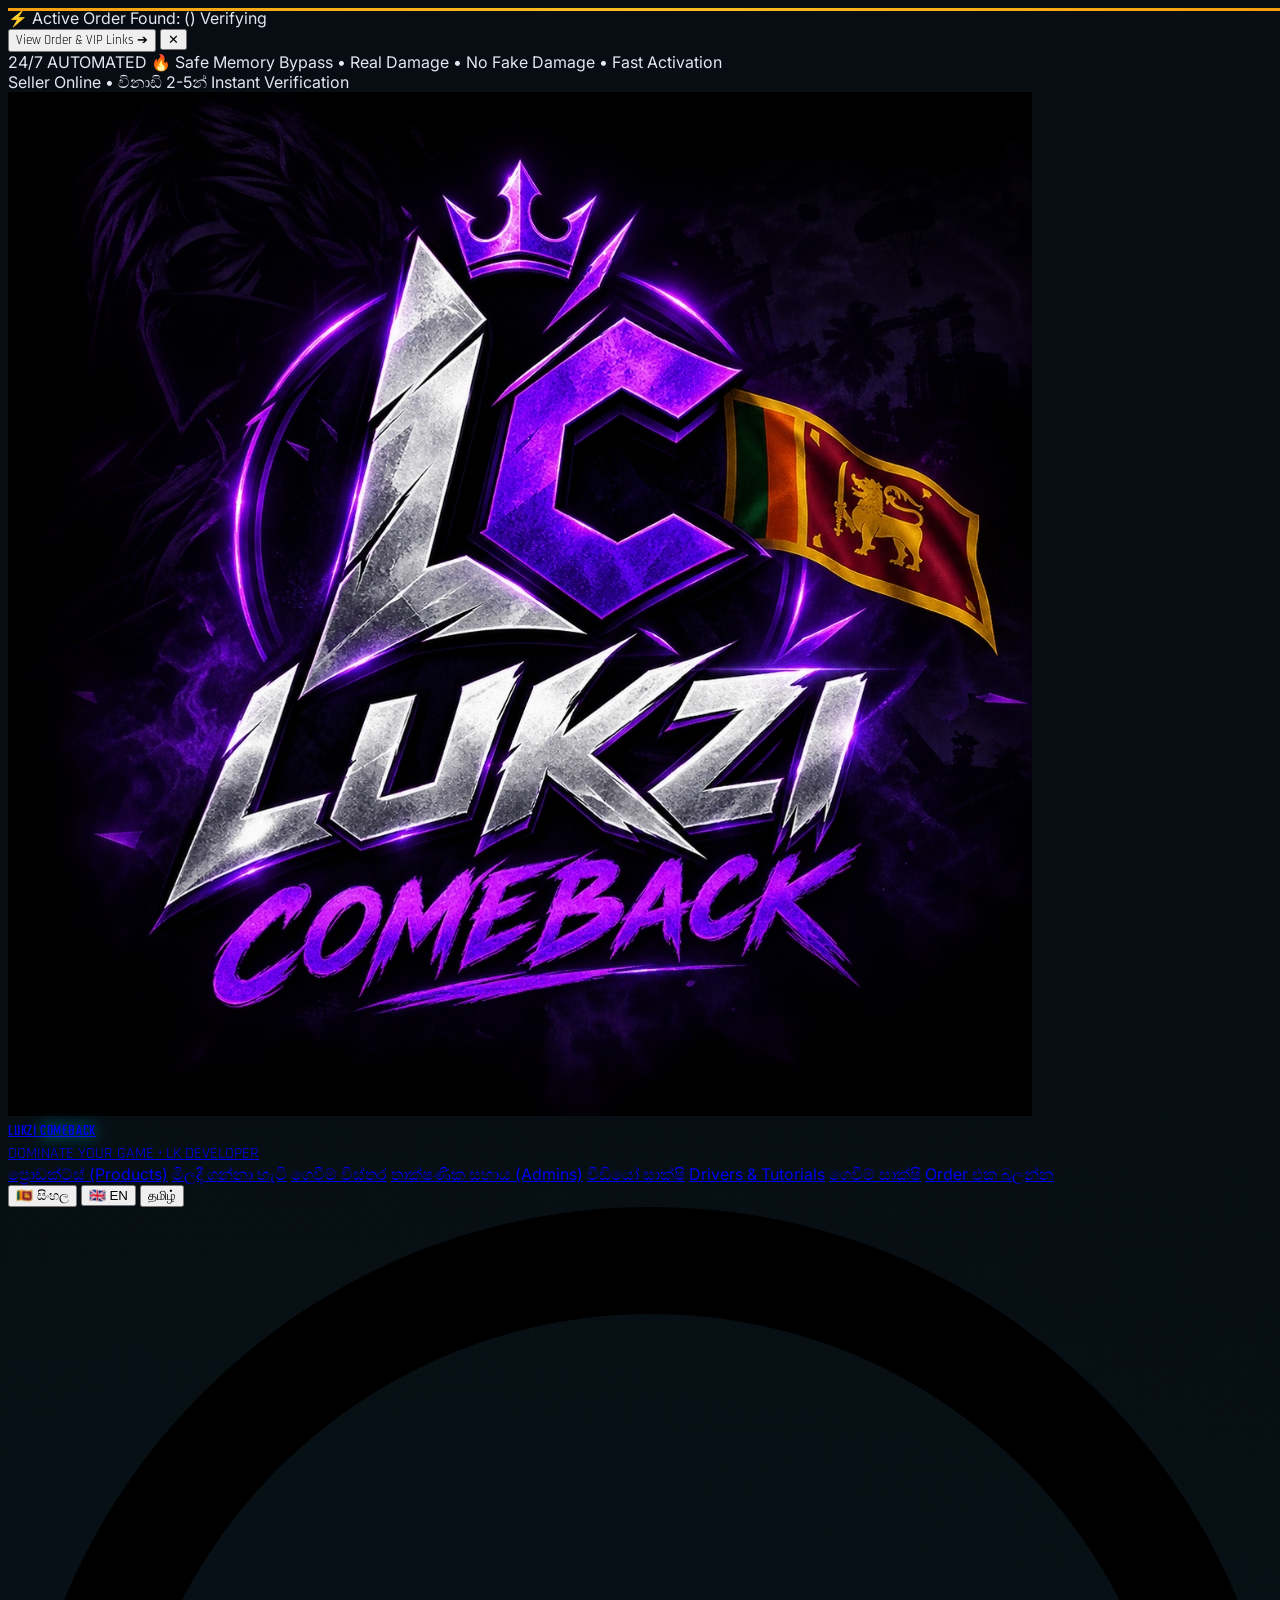
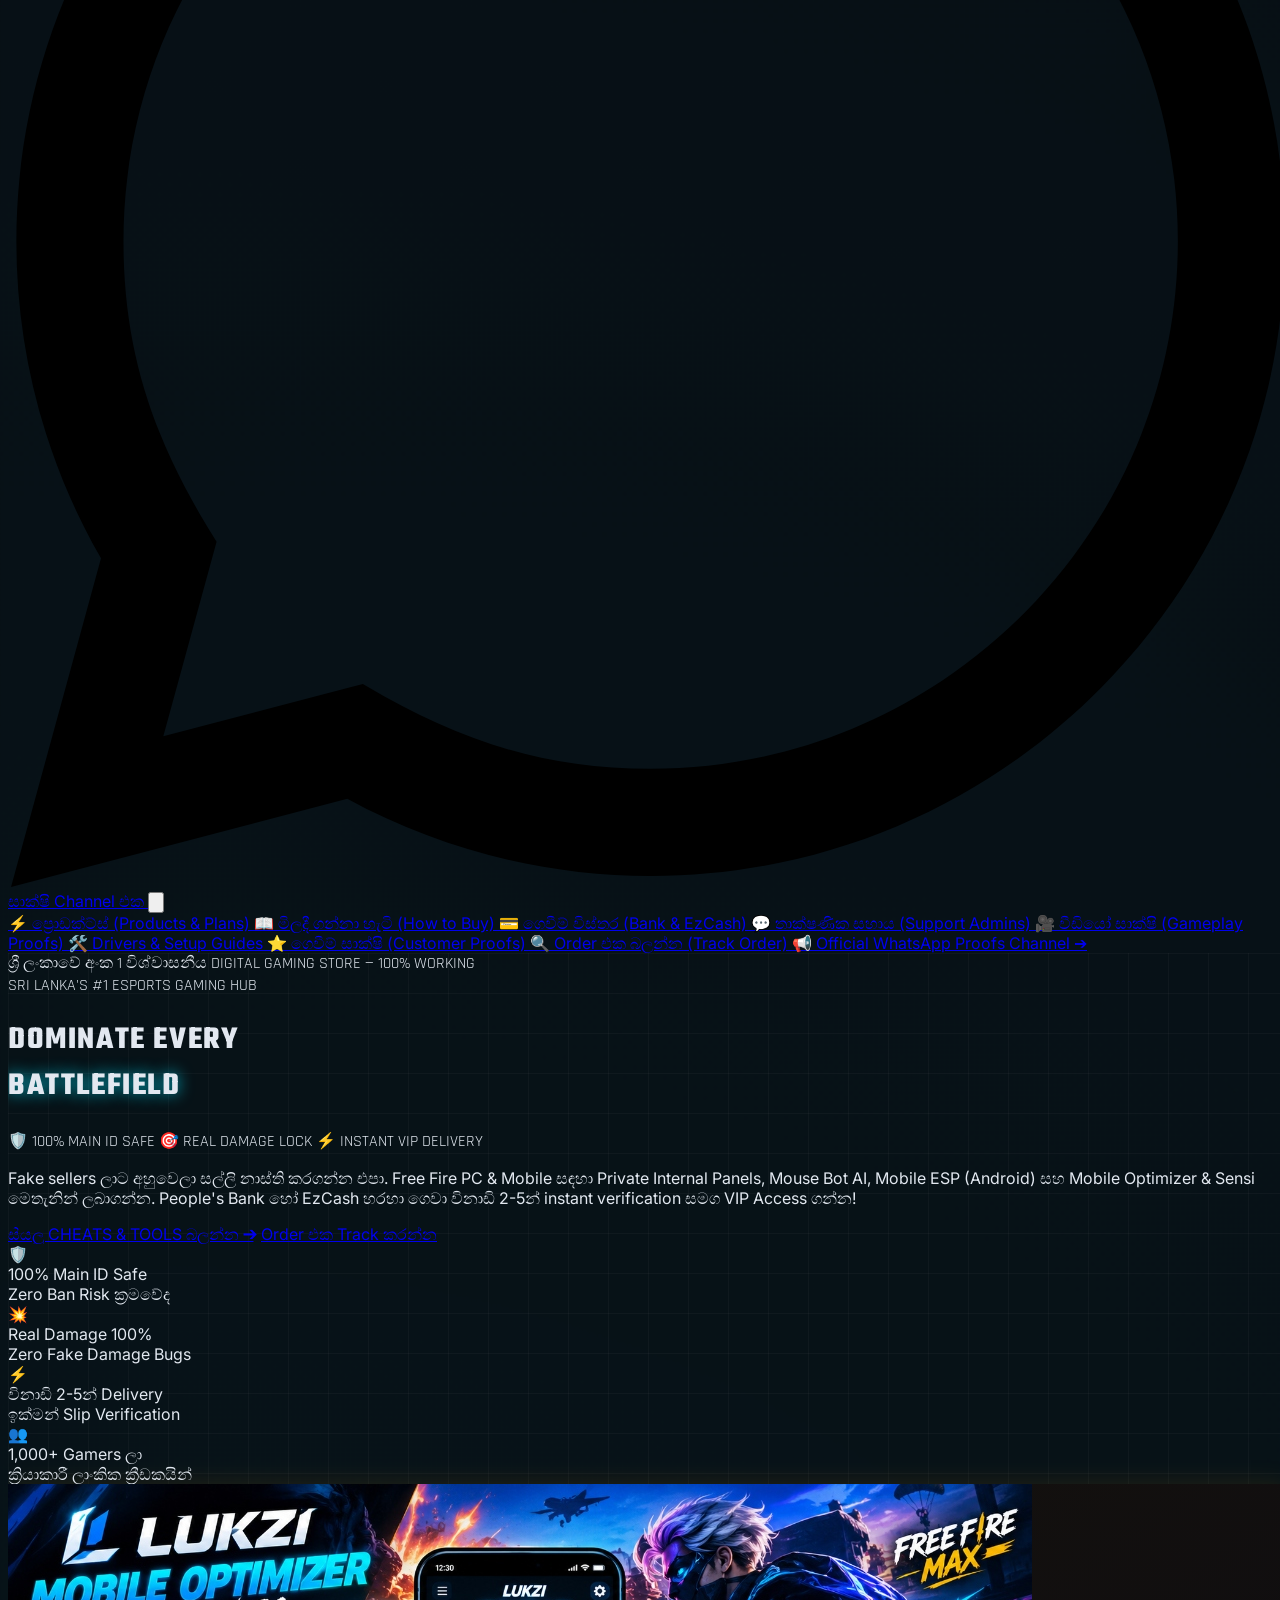
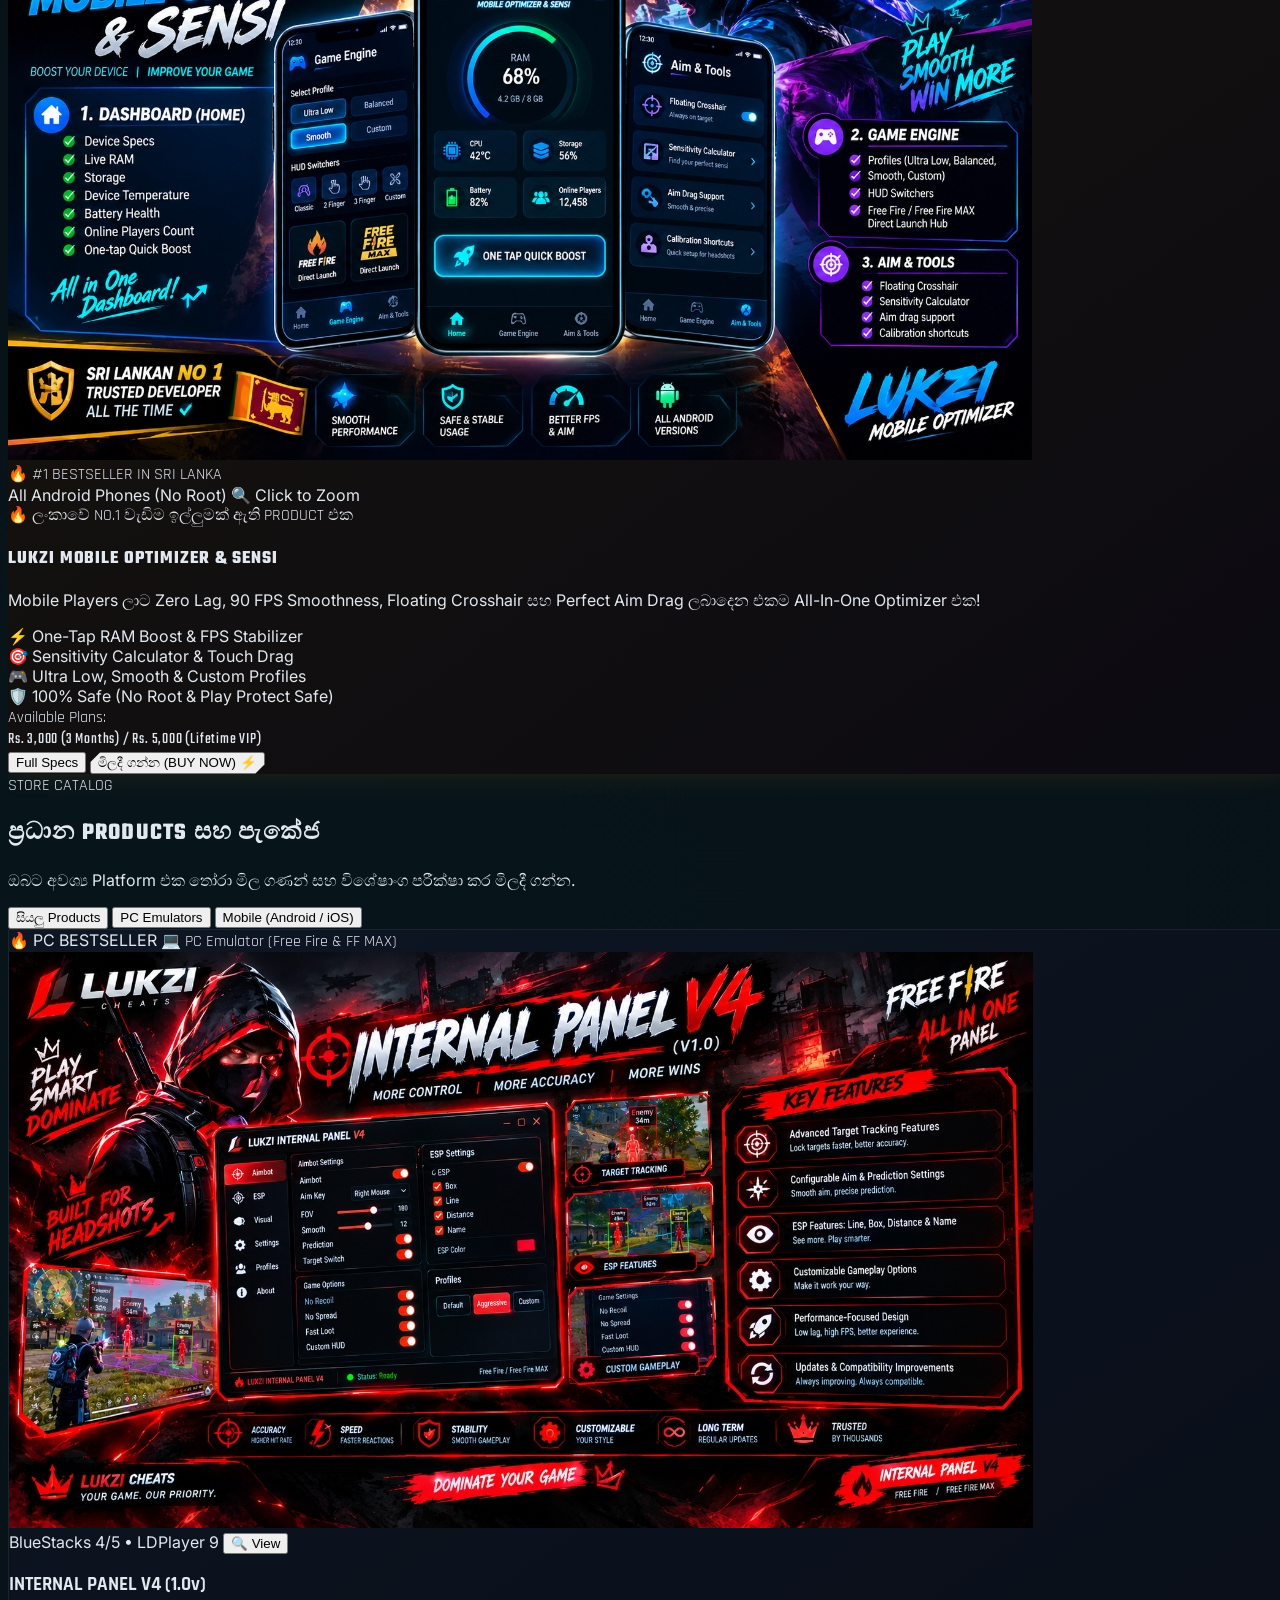
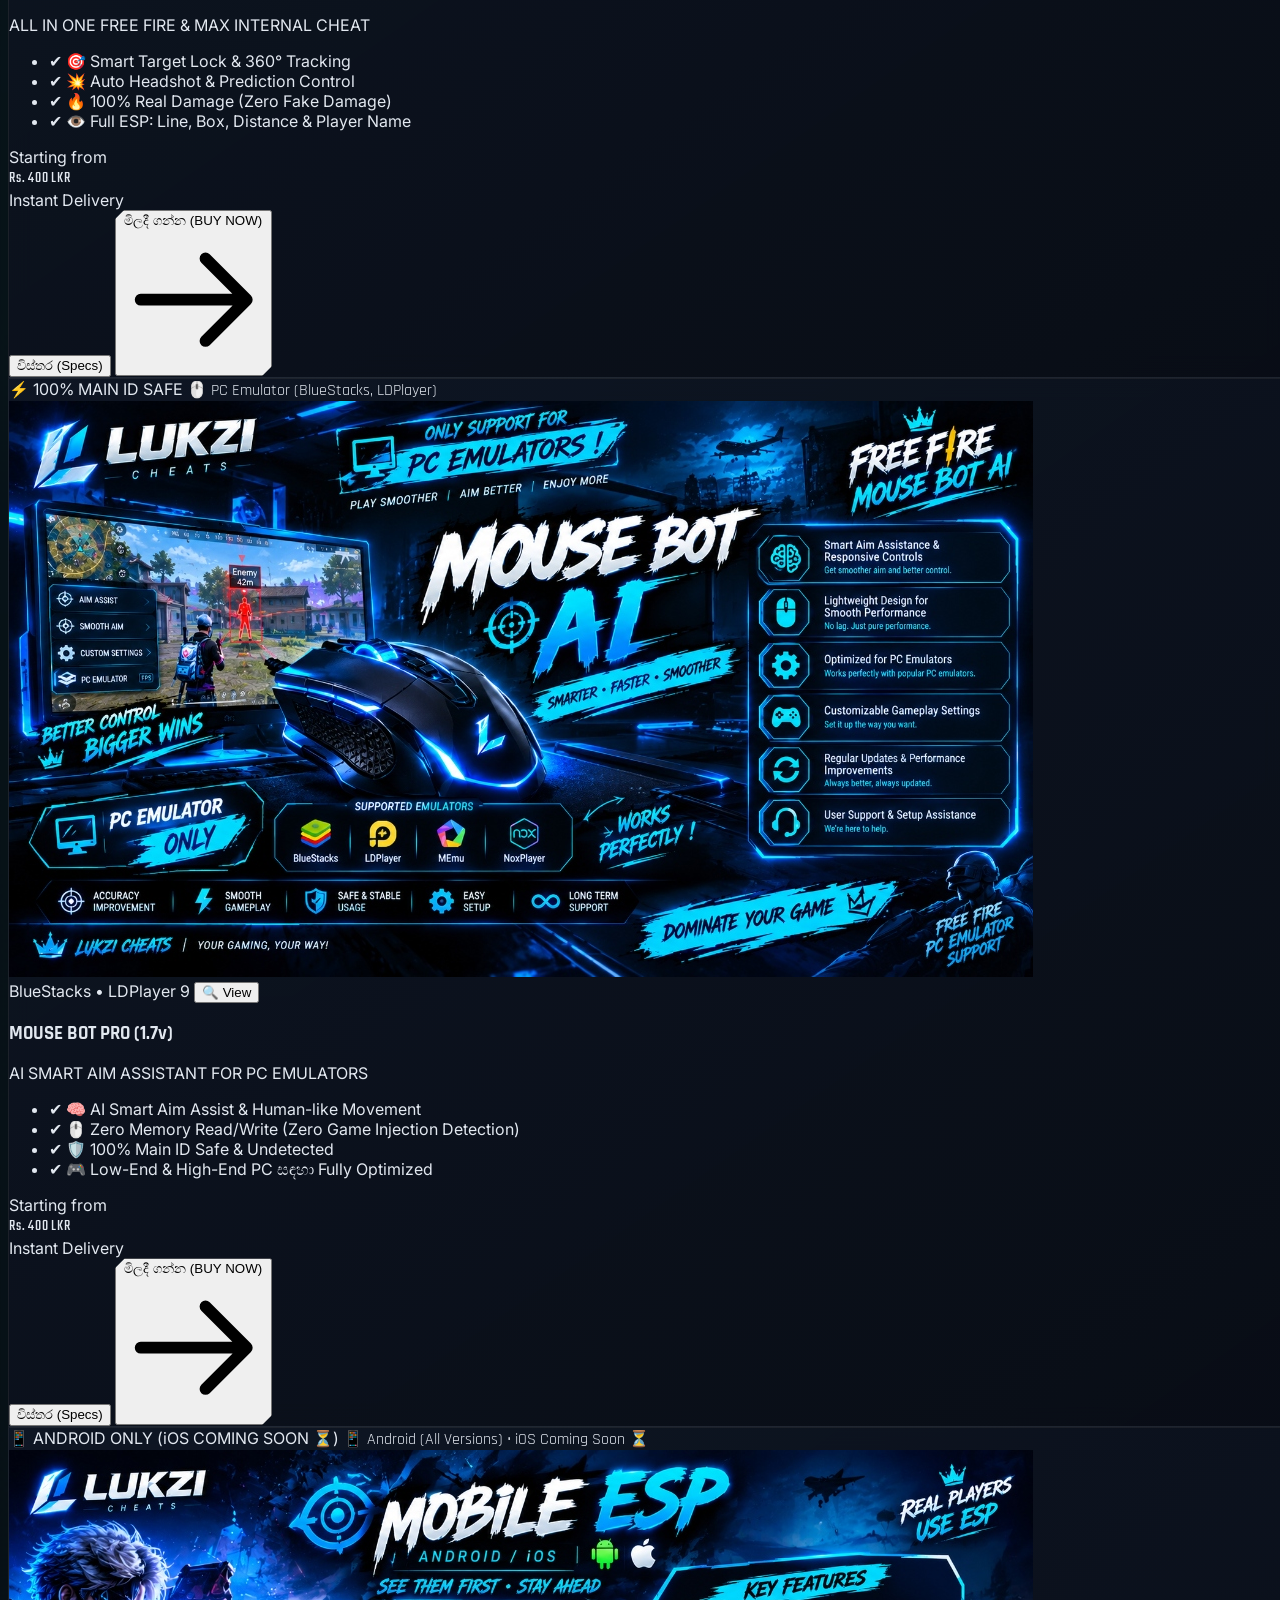
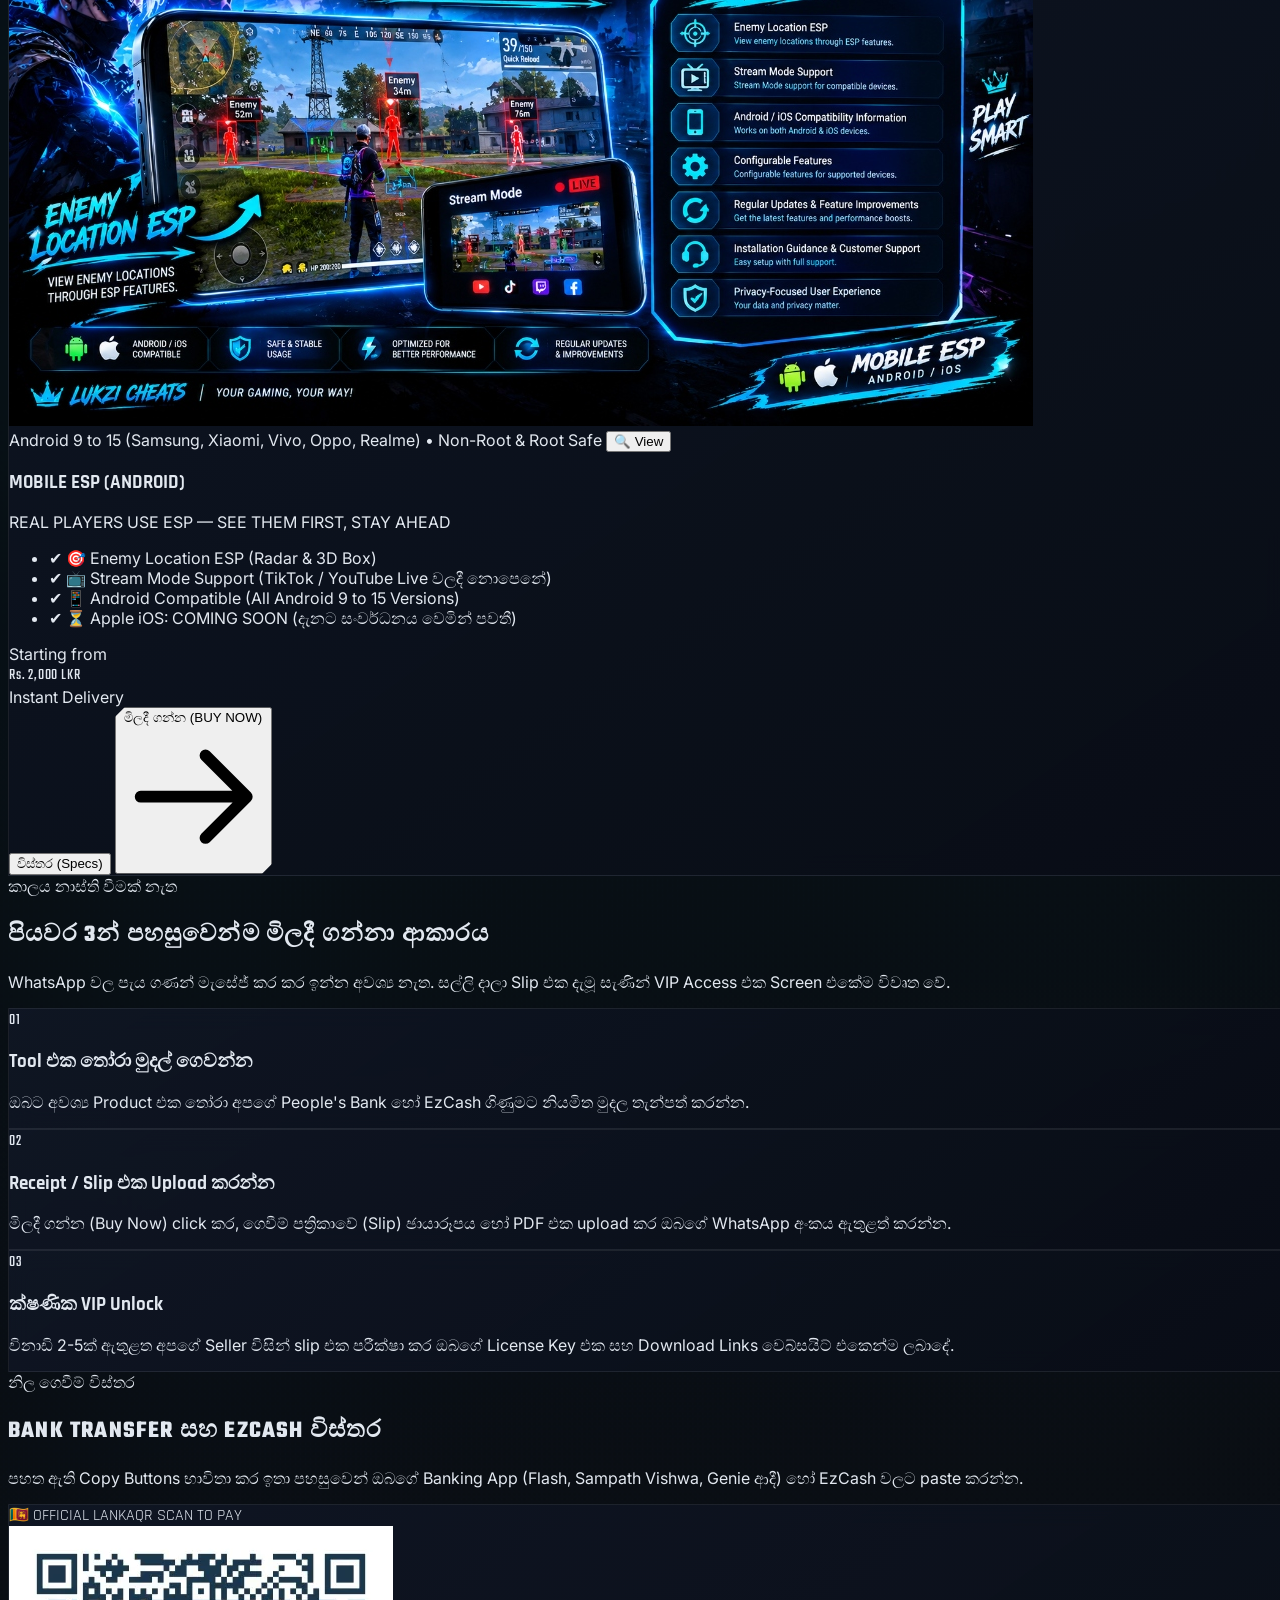
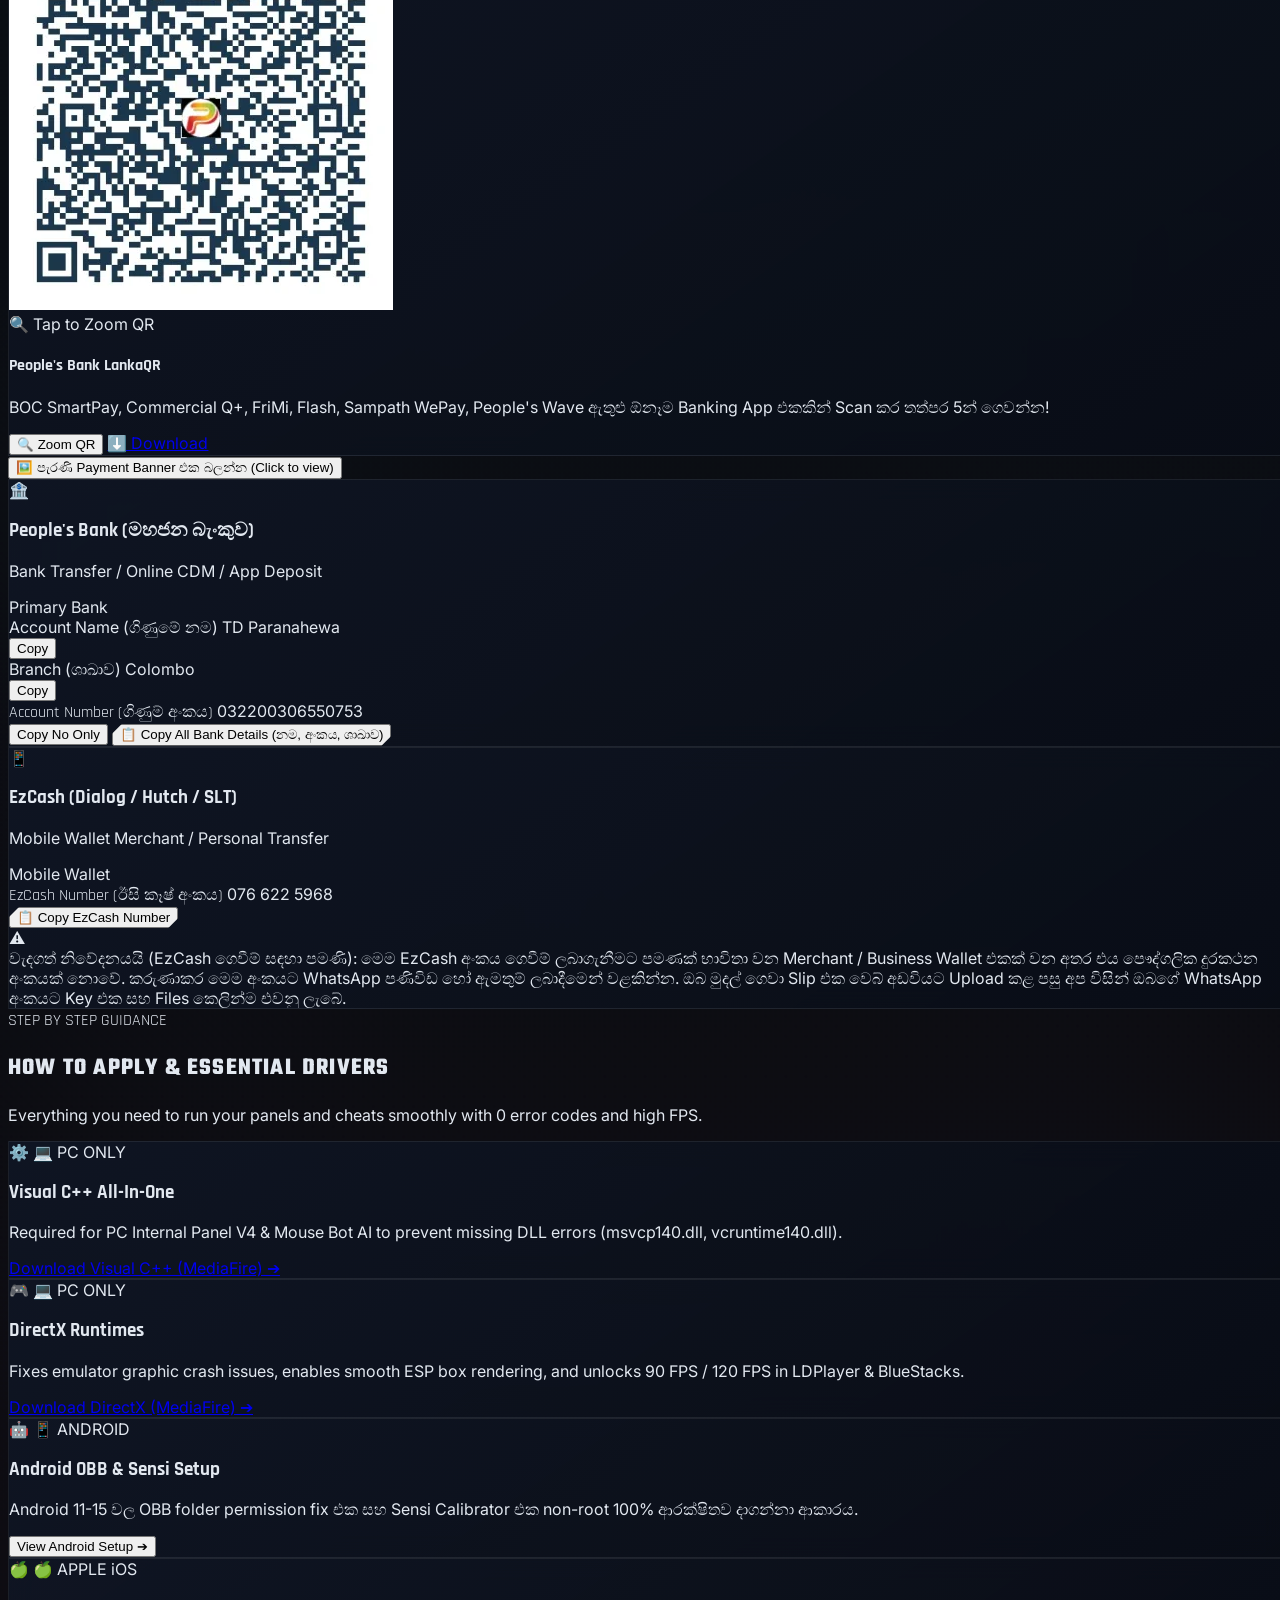
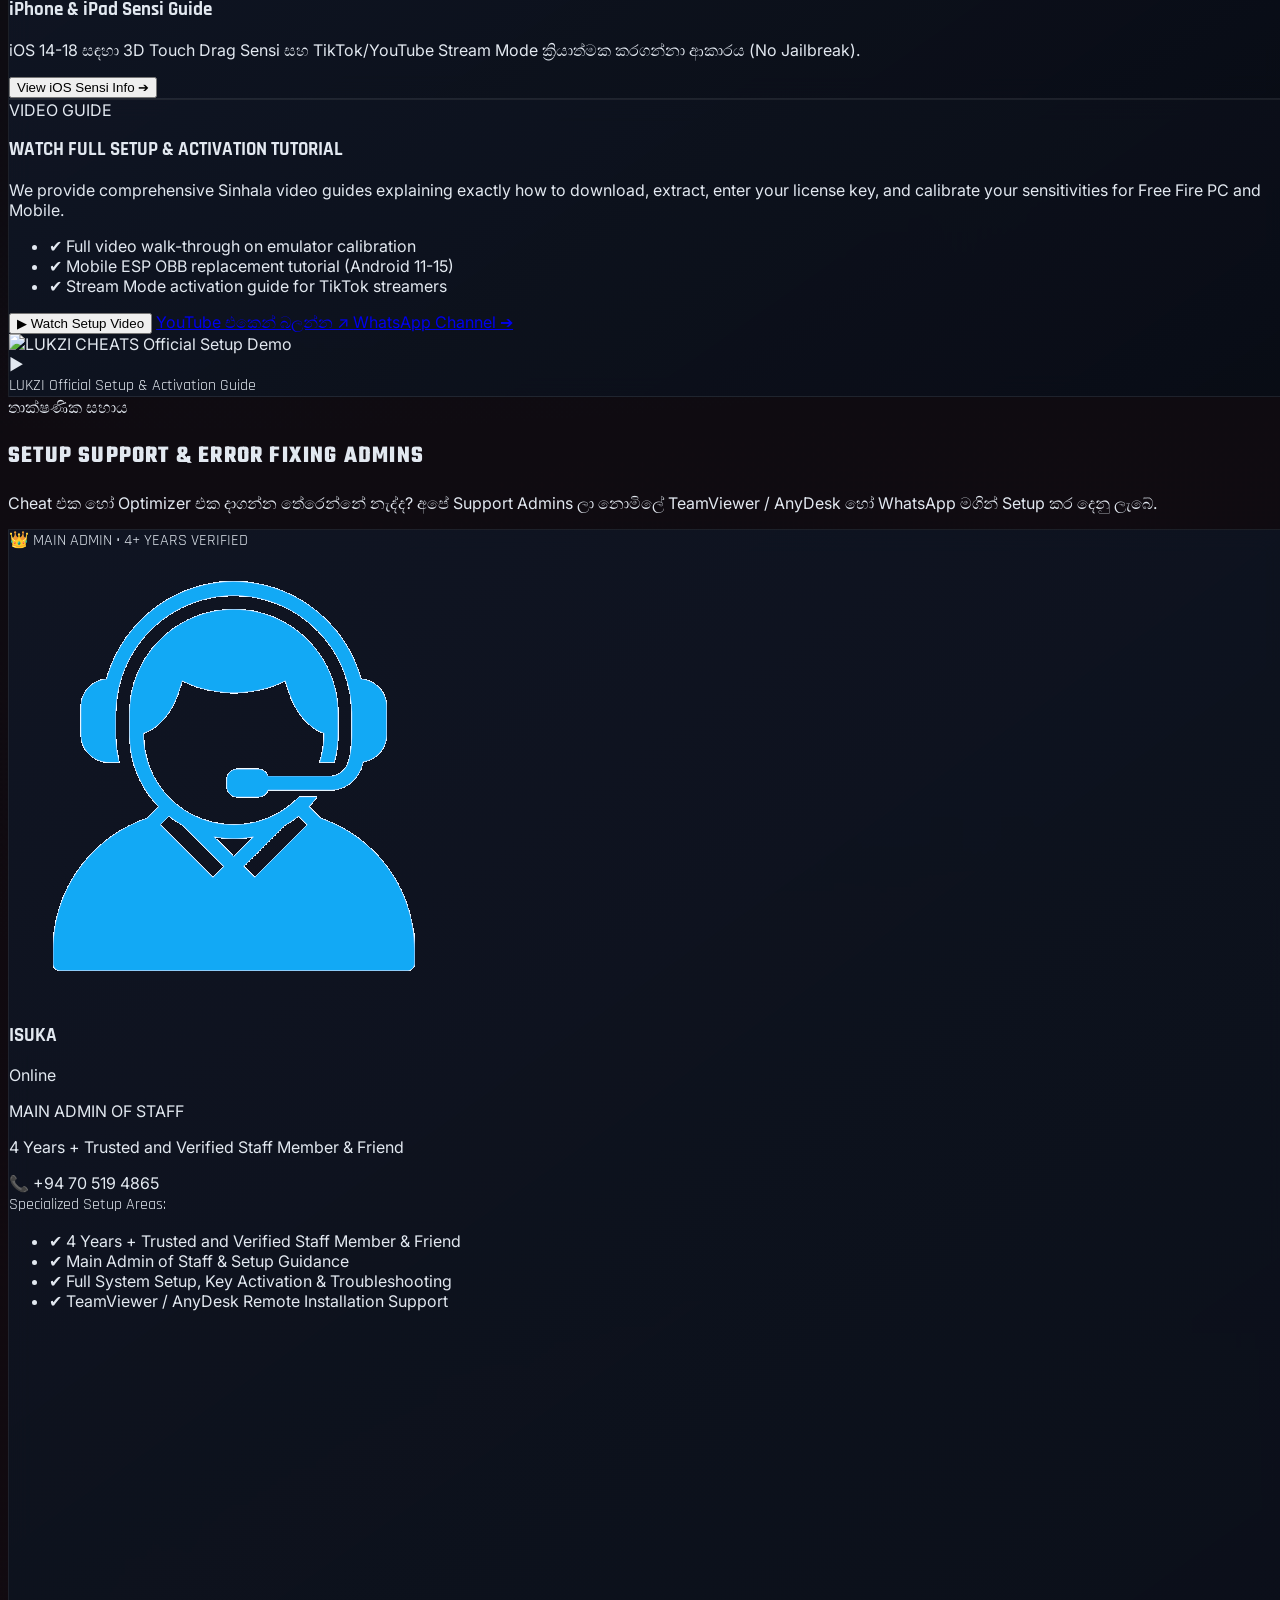
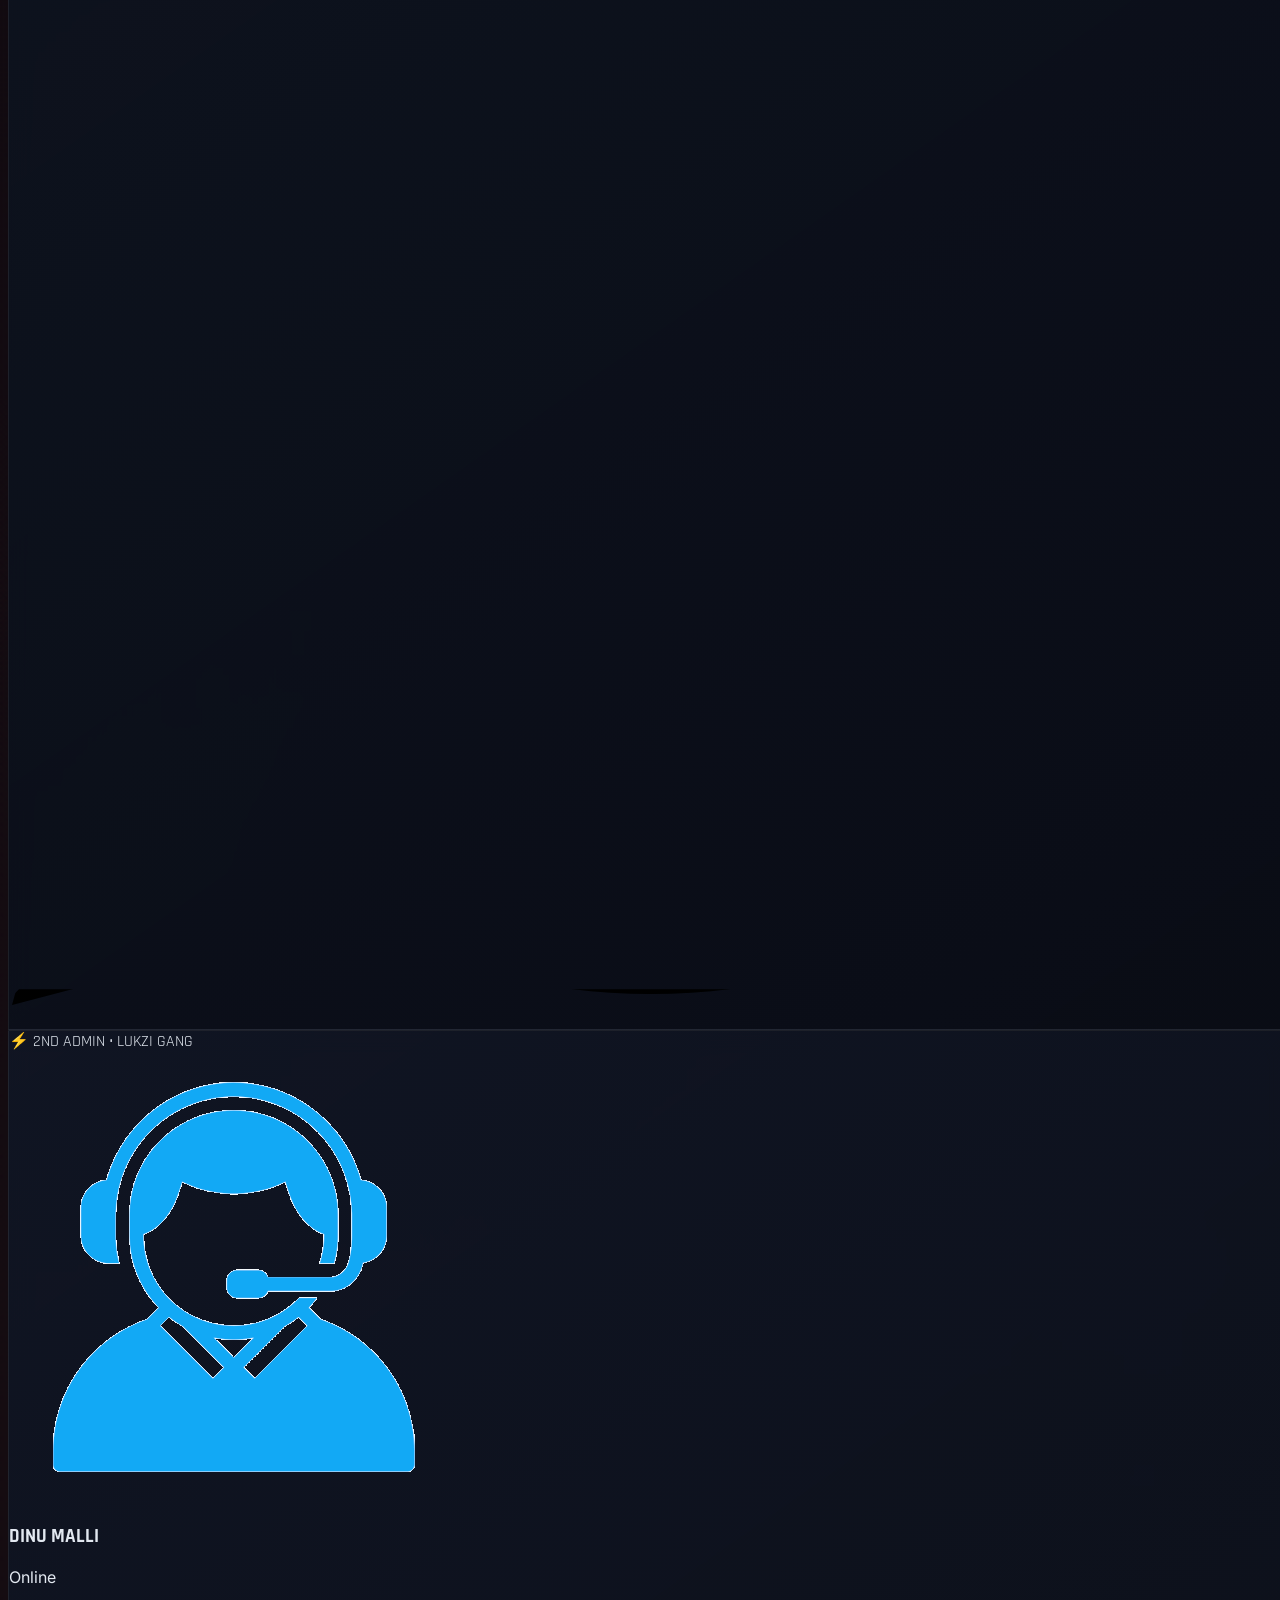
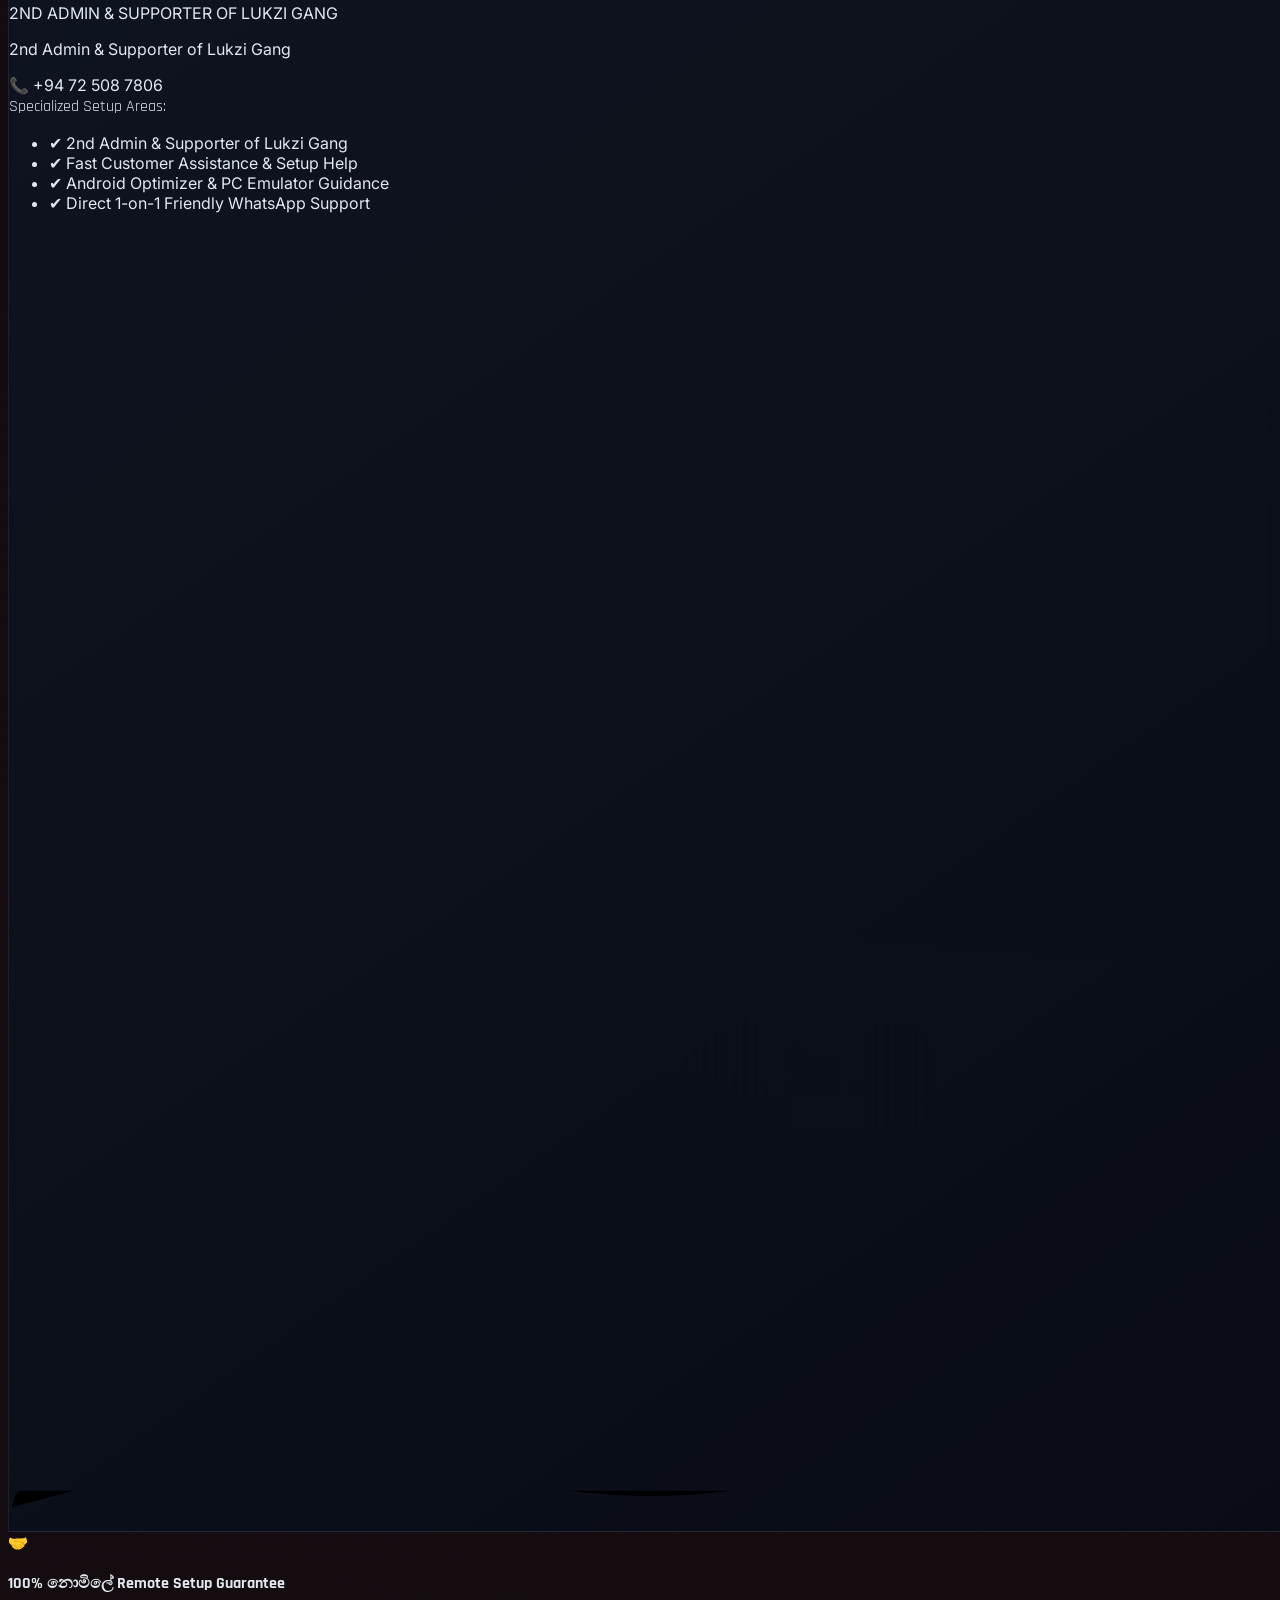
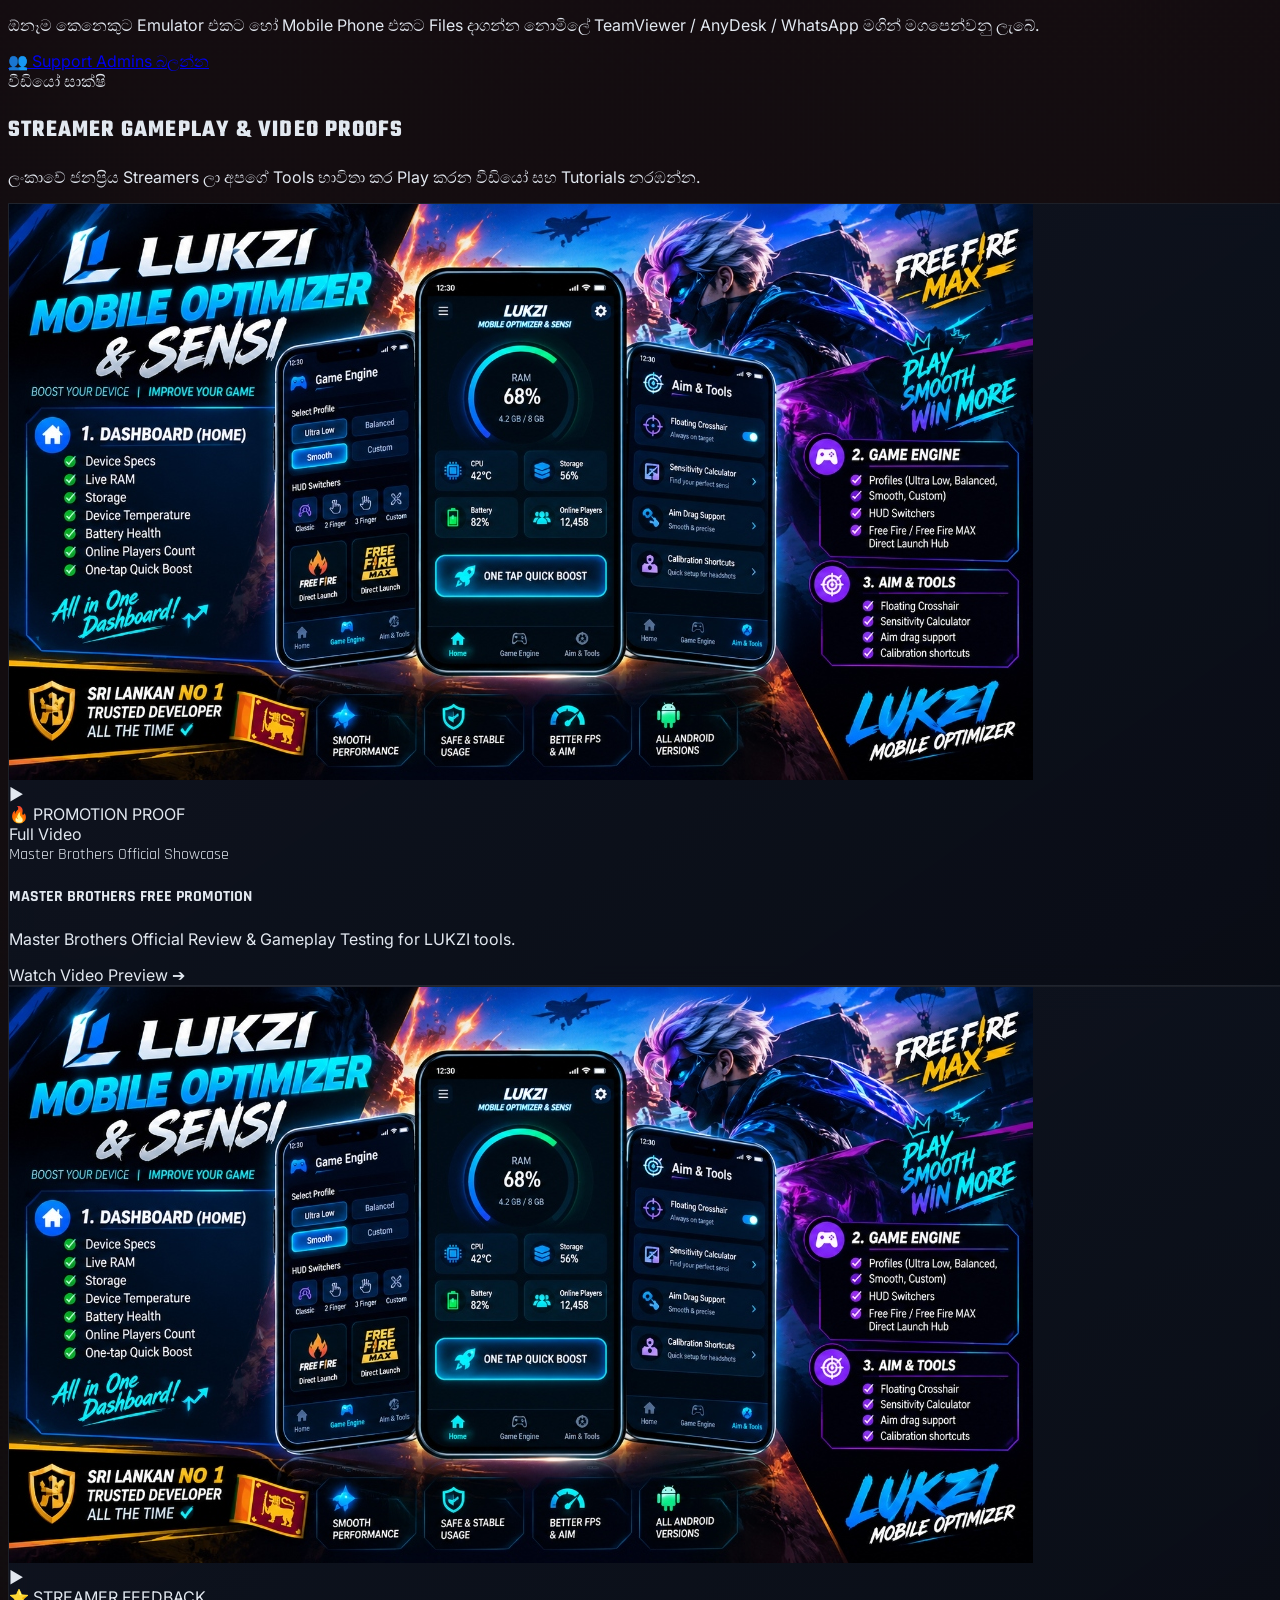
==== index.html @ 72f8f10d "Add files via upload" ====
<!DOCTYPE html>
<html lang="en" class="scroll-smooth">
<head>
    <meta charset="UTF-8">
    <meta name="viewport" content="width=device-width, initial-scale=1.0, maximum-scale=5.0, viewport-fit=cover">
    <title>LUKZI CHEATS — Sri Lanka's #1 Free Fire Products & Tools Hub</title>
    <!-- Tailwind CSS CDN -->
    <script src="https://cdn.tailwindcss.com"></script>
    <script>
        tailwind.config = {
            darkMode: 'class',
            theme: {
                extend: {
                    colors: {
                        cyber: {
                            blue: '#00e5ff',
                            red: '#ff2a4b',
                            dark: '#07090e',
                            card: '#0d121d',
                            border: '#1e293b'
                        }
                    }
                }
            }
        }
    </script>
    <link rel="stylesheet" href="assets/css/style.css">
    <link rel="icon" href="assets/images/lukzi-logo.jpg" type="image/jpeg">
</head>
<body class="bg-[#07090e] text-slate-100 min-h-screen flex flex-col antialiased selection:bg-cyan-500 selection:text-black">

    <!-- FLOATING ACTIVE ORDER RECOVERY BANNER (Anti-Refresh Protection) -->
    <div id="active-order-banner" class="hidden sticky top-0 z-50 bg-gradient-to-r from-cyan-600 via-blue-600 to-indigo-700 text-white font-bold px-4 py-2.5 shadow-2xl flex flex-wrap items-center justify-between gap-2 text-xs sm:text-sm">
        <div class="flex items-center gap-2">
            <span class="animate-bounce text-base">⚡</span>
            <span>Active Order Found: <span id="banner-order-id" class="font-mono underline text-cyan-200"></span> (<span id="banner-order-product"></span>)</span>
            <span id="banner-order-status-badge" class="px-2 py-0.5 rounded-full text-[10px] uppercase font-mono bg-black/60 text-cyan-300 border border-cyan-400/40">Verifying</span>
        </div>
        <div class="flex items-center gap-2">
            <button onclick="openActiveOrderModal()" class="bg-white hover:bg-slate-100 text-slate-950 px-3.5 py-1 rounded-lg text-xs font-bold font-tech tracking-wider uppercase transition shadow">
                View Order & VIP Links ➔
            </button>
            <button onclick="dismissActiveOrderBanner()" class="text-white/80 hover:text-white text-xs px-1.5" title="Dismiss">✕</button>
        </div>
    </div>

    <!-- TOP ANNOUNCEMENT BAR & SELLER LIVE STATUS -->
    <div class="bg-gradient-to-r from-cyan-950/70 via-slate-900 to-red-950/70 border-b border-slate-800/80 px-4 py-2 text-xs">
        <div class="max-w-7xl mx-auto flex flex-col sm:flex-row items-center justify-between gap-2">
            <div class="flex items-center gap-2">
                <span class="inline-block px-2 py-0.5 rounded text-[10px] font-bold bg-cyan-500/20 text-cyan-400 border border-cyan-500/30">
                    24/7 AUTOMATED
                </span>
                <span data-i18n="announcement" class="text-slate-300 hidden md:inline">🔥 Safe Memory Bypass • Real Damage • No Fake Damage • Fast Activation</span>
            </div>

            <!-- Seller Live Status Badge -->
            <div id="seller-status-badge" class="flex items-center gap-2 bg-emerald-500/10 border border-emerald-500/30 px-3 py-1 rounded-full text-xs text-emerald-400 font-medium">
                <span id="seller-status-dot" class="w-2.5 h-2.5 rounded-full bg-emerald-400 animate-pulse"></span>
                <span id="seller-status-text" data-i18n="sellerOnline">Seller Online • විනාඩි 2-5න් Instant Verification</span>
            </div>
        </div>
    </div>

    <!-- MAIN NAVBAR -->
    <nav class="sticky top-0 z-40 bg-[#07090e]/95 backdrop-blur-xl border-b border-slate-800/80 shadow-2xl">
        <div class="max-w-7xl mx-auto px-4 sm:px-6 lg:px-8 h-20 flex items-center justify-between">
            <!-- Brand Logo -->
            <a href="#" class="flex items-center gap-3 group">
                <div class="relative w-12 h-12 rounded-xl overflow-hidden p-[2px] bg-gradient-to-br from-purple-600 via-fuchsia-500 to-cyan-500 shadow-lg shadow-purple-500/30 group-hover:scale-105 transition-transform flex-shrink-0">
                    <img src="assets/images/lukzi-logo.jpg" alt="LUKZI COMEBACK Logo" class="w-full h-full object-cover rounded-[10px]">
                </div>
                <div>
                    <div class="font-gaming text-2xl sm:text-3xl tracking-wider font-bold uppercase leading-none flex items-center gap-1.5">
                        <span class="text-white">LUKZI</span> <span class="text-transparent bg-clip-text bg-gradient-to-r from-purple-400 via-fuchsia-400 to-cyan-400 text-glow-blue">COMEBACK</span>
                    </div>
                    <div class="text-[10px] text-slate-400 font-tech tracking-widest uppercase">
                        DOMINATE YOUR GAME • LK DEVELOPER
                    </div>
                </div>
            </a>

            <!-- Nav Links (Desktop & Laptop/Tablet 1024px+) -->
            <div class="hidden lg:flex items-center gap-3 xl:gap-5 text-xs font-semibold text-slate-300">
                <a href="#products" data-i18n="navProducts" class="hover:text-cyan-400 transition">ප්‍රොඩක්ට්ස් (Products)</a>
                <a href="#how-to-buy" data-i18n="navHowToBuy" class="hover:text-cyan-400 transition">මිලදී ගන්නා හැටි</a>
                <a href="#payments" data-i18n="navPayments" class="hover:text-cyan-400 transition">ගෙවීම් විස්තර</a>
                <a href="#support-admins" data-i18n="navAdmins" class="hover:text-cyan-400 transition text-amber-300">තාක්ෂණික සහාය</a>
                <a href="#streamer-videos" data-i18n="navVideos" class="hover:text-cyan-400 transition text-red-400">වීඩියෝ සාක්ෂි</a>
                <a href="#tutorials" data-i18n="navTutorials" class="hover:text-cyan-400 transition">Drivers</a>
                <a href="#feedbacks" data-i18n="navProofs" class="hover:text-cyan-400 transition">සාක්ෂි (Proofs)</a>
                <a href="#track-order" data-i18n="navTrackOrder" class="hover:text-cyan-400 transition flex items-center gap-1 text-cyan-400">
                    <span>🔍</span> Track Order
                </a>
            </div>

            <!-- Action Buttons & Language Switcher -->
            <div class="flex items-center gap-2 sm:gap-2.5">
                <!-- Multi-Language Switcher -->
                <div class="flex items-center bg-slate-900 border border-slate-800 rounded-xl p-1 text-xs">
                    <button type="button" onclick="changeLanguage('si')" id="lang-btn-si" class="px-2 py-1 rounded-lg text-cyan-400 bg-cyan-500/20 font-bold transition border border-cyan-500/30" title="සිංහල">🇱🇰 සිංහල</button>
                    <button type="button" onclick="changeLanguage('en')" id="lang-btn-en" class="px-2 py-1 rounded-lg text-slate-400 hover:text-white transition border border-transparent" title="English">🇬🇧 EN</button>
                    <button type="button" onclick="changeLanguage('ta')" id="lang-btn-ta" class="px-2 py-1 rounded-lg text-slate-400 hover:text-white transition border border-transparent" title="தமிழ்">தமிழ்</button>
                </div>

                <!-- Proof Channel Button (Updated Official Channel) -->
                <a href="https://whatsapp.com/channel/0029Vb9CqFIATRSfE7H7Il36" target="_blank" class="hidden sm:flex items-center gap-1.5 px-3 py-2 rounded-xl text-xs font-semibold bg-emerald-500/10 hover:bg-emerald-500/20 text-emerald-400 border border-emerald-500/30 transition shadow-lg">
                    <svg class="w-4 h-4 fill-current" viewBox="0 0 24 24"><path d="M.057 24l1.687-6.163c-1.041-1.804-1.588-3.849-1.587-5.946.003-6.556 5.338-11.891 11.893-11.891 3.181.001 6.167 1.24 8.413 3.488 2.245 2.248 3.481 5.236 3.48 8.414-.003 6.557-5.338 11.892-11.893 11.892-1.99-.001-3.951-.5-5.688-1.448l-6.305 1.654zm6.597-3.807c1.676.995 3.276 1.591 5.392 1.592 5.448 0 9.886-4.434 9.889-9.885.002-5.462-4.415-9.89-9.881-9.892-5.452 0-9.887 4.434-9.889 9.884-.001 2.225.651 3.891 1.746 5.634l-.999 3.648 3.742-.981z"/></svg>
                    <span data-i18n="proofChannel">Proof Channel</span>
                </a>


                <!-- Tablet & Mobile Hamburger Toggle Button (< 1024px) -->
                <button type="button" onclick="toggleMobileDrawer()" class="lg:hidden p-2 rounded-xl bg-slate-900 border border-slate-800 text-slate-300 hover:text-white transition flex items-center justify-center" aria-label="Toggle Navigation Menu">
                    <svg class="w-6 h-6" fill="none" stroke="currentColor" viewBox="0 0 24 24"><path stroke-linecap="round" stroke-linejoin="round" stroke-width="2" d="M4 6h16M4 12h16M4 18h16"></path></svg>
                </button>
            </div>
        </div>

        <!-- RESPONSIVE TABLET & MOBILE DRAWER (For Screens < 1024px) -->
        <div id="mobile-nav-drawer" class="hidden lg:hidden bg-[#07090e]/98 border-t border-slate-800/80 px-4 py-4 space-y-2 text-xs font-semibold backdrop-blur-xl shadow-2xl transition-all">
            <a href="#products" onclick="toggleMobileDrawer()" class="flex items-center gap-2 py-2 px-3 rounded-lg hover:bg-slate-900 text-slate-200 hover:text-cyan-400 transition">
                <span>⚡</span> <span>ප්‍රොඩක්ට්ස් (Products & Plans)</span>
            </a>
            <a href="#how-to-buy" onclick="toggleMobileDrawer()" class="flex items-center gap-2 py-2 px-3 rounded-lg hover:bg-slate-900 text-slate-200 hover:text-cyan-400 transition">
                <span>📖</span> <span>මිලදී ගන්නා හැටි (How to Buy)</span>
            </a>
            <a href="#payments" onclick="toggleMobileDrawer()" class="flex items-center gap-2 py-2 px-3 rounded-lg hover:bg-slate-900 text-slate-200 hover:text-cyan-400 transition">
                <span>💳</span> <span>ගෙවීම් විස්තර (Bank & EzCash)</span>
            </a>
            <a href="#support-admins" onclick="toggleMobileDrawer()" class="flex items-center gap-2 py-2 px-3 rounded-lg hover:bg-slate-900 text-amber-300 transition">
                <span>💬</span> <span>තාක්ෂණික සහාය (Support Admins)</span>
            </a>
            <a href="#streamer-videos" onclick="toggleMobileDrawer()" class="flex items-center gap-2 py-2 px-3 rounded-lg hover:bg-slate-900 text-red-400 transition">
                <span>🎥</span> <span>වීඩියෝ සාක්ෂි (Gameplay Proofs)</span>
            </a>
            <a href="#tutorials" onclick="toggleMobileDrawer()" class="flex items-center gap-2 py-2 px-3 rounded-lg hover:bg-slate-900 text-slate-200 hover:text-cyan-400 transition">
                <span>🛠️</span> <span>Drivers & Setup Guides</span>
            </a>
            <a href="#feedbacks" onclick="toggleMobileDrawer()" class="flex items-center gap-2 py-2 px-3 rounded-lg hover:bg-slate-900 text-slate-200 hover:text-cyan-400 transition">
                <span>⭐</span> <span>ගෙවීම් සාක්ෂි (Customer Proofs)</span>
            </a>
            <a href="#track-order" onclick="toggleMobileDrawer()" class="flex items-center gap-2 py-2 px-3 rounded-lg hover:bg-slate-900 text-cyan-400 transition">
                <span>🔍</span> <span>Order එක බලන්න (Track Order)</span>
            </a>
            <a href="https://whatsapp.com/channel/0029Vb9CqFIATRSfE7H7Il36" target="_blank" class="flex items-center gap-2 py-2.5 px-3 rounded-xl bg-emerald-500/15 text-emerald-400 border border-emerald-500/30 font-bold transition">
                <span>📢</span> <span>Official WhatsApp Proofs Channel ➔</span>
            </a>
        </div>
    </nav>

    <!-- HERO SECTION -->
    <header class="relative pt-12 pb-20 overflow-hidden cyber-grid border-b border-slate-800/80">
        <!-- Glow Orbs -->
        <div class="absolute top-1/4 left-1/2 -translate-x-1/2 -translate-y-1/2 w-96 h-96 bg-cyan-500/10 rounded-full blur-3xl pointer-events-none"></div>
        <div class="absolute top-1/3 right-10 w-72 h-72 bg-red-500/10 rounded-full blur-3xl pointer-events-none"></div>

        <div class="max-w-7xl mx-auto px-4 sm:px-6 lg:px-8 relative z-10 text-center">
            <!-- Pill Banner -->
            <div class="inline-flex items-center gap-2 px-4 py-1.5 rounded-full bg-slate-900/90 border border-cyan-500/30 text-xs sm:text-sm font-tech text-cyan-300 shadow-xl mb-6">
                <span class="w-2 h-2 rounded-full bg-cyan-400 animate-ping"></span>
                <span data-i18n="heroPill">ශ්‍රී ලංකාවේ අංක 1 විශ්වාසනීය DIGITAL GAMING STORE — 100% WORKING</span>
            </div>

            <!-- Main Esports Hero Title -->
            <div class="max-w-5xl mx-auto mb-6">
                <div class="inline-block mb-3">
                    <span class="text-xs sm:text-sm font-tech font-bold uppercase tracking-[0.25em] text-cyan-400 bg-cyan-950/40 border border-cyan-500/30 px-3.5 py-1 rounded-full">
                        SRI LANKA'S #1 ESPORTS GAMING HUB
                    </span>
                </div>
                <h1 class="font-gaming text-5xl sm:text-7xl lg:text-8xl font-bold uppercase tracking-wider leading-[0.95] text-white">
                    <span data-i18n="heroTitle1">DOMINATE EVERY</span> <br>
                    <span data-i18n="heroTitle2" class="text-transparent bg-clip-text bg-gradient-to-r from-cyan-400 via-fuchsia-400 to-purple-500 text-glow-blue">
                        BATTLEFIELD
                    </span>
                </h1>
                <div class="mt-4 flex flex-wrap items-center justify-center gap-2 sm:gap-3 text-xs sm:text-sm font-tech font-bold tracking-wider uppercase">
                    <span class="px-3 py-1 rounded-lg bg-emerald-500/10 border border-emerald-500/30 text-emerald-400 flex items-center gap-1.5">
                        <span>🛡️</span> 100% MAIN ID SAFE
                    </span>
                    <span class="px-3 py-1 rounded-lg bg-cyan-500/10 border border-cyan-500/30 text-cyan-400 flex items-center gap-1.5">
                        <span>🎯</span> REAL DAMAGE LOCK
                    </span>
                    <span class="px-3 py-1 rounded-lg bg-purple-500/10 border border-purple-500/30 text-purple-300 flex items-center gap-1.5">
                        <span>⚡</span> INSTANT VIP DELIVERY
                    </span>
                </div>
            </div>

            <p data-i18n="heroDesc" class="max-w-3xl mx-auto text-sm sm:text-base lg:text-lg text-slate-300 mb-8 leading-relaxed font-normal">
                Fake sellers ලාට අහුවෙලා සල්ලි නාස්ති කරගන්න එපා. Free Fire PC & Mobile සඳහා Private Internal Panels, Mouse Bot AI, Mobile ESP with Stream Mode සහ Mobile Optimizer & Sensi මෙතැනින් ලබාගන්න. People's Bank හෝ EzCash හරහා ගෙවා විනාඩි 2-5න් instant verification සමග VIP Access ගන්න!
            </p>

            <!-- CTA Action Buttons -->
            <div class="flex flex-wrap items-center justify-center gap-4 mb-12">
                <a href="#products" class="btn-cyber px-8 py-3.5 rounded-xl font-bold text-sm sm:text-base text-white bg-gradient-to-r from-cyan-500 via-blue-600 to-indigo-600 hover:from-cyan-400 shadow-xl shadow-cyan-500/25 flex items-center gap-2">
                    <span data-i18n="heroExploreBtn">සියලු CHEATS & TOOLS බලන්න</span>
                    <span>➔</span>
                </a>
                <a href="#track-order" class="px-6 py-3.5 rounded-xl font-bold text-sm sm:text-base text-slate-200 bg-slate-900/80 hover:bg-slate-800 border border-slate-700 transition flex items-center gap-2">
                    <span data-i18n="heroTrackBtn">🔍 Order එක Track කරන්න</span>
                </a>
            </div>

            <!-- Key Feature Badges Row -->
            <div class="grid grid-cols-2 md:grid-cols-4 gap-3 max-w-4xl mx-auto">
                <div class="p-3 rounded-xl bg-slate-900/60 border border-slate-800 text-left flex items-center gap-3">
                    <div class="text-2xl">🛡️</div>
                    <div>
                        <div data-i18n="badgeSafe" class="text-xs font-bold text-white">100% Main ID Safe</div>
                        <div data-i18n="badgeSafeSub" class="text-[11px] text-slate-400">Zero Ban Risk ක්‍රමවේද</div>
                    </div>
                </div>
                <div class="p-3 rounded-xl bg-slate-900/60 border border-slate-800 text-left flex items-center gap-3">
                    <div class="text-2xl">💥</div>
                    <div>
                        <div data-i18n="badgeDamage" class="text-xs font-bold text-white">Real Damage 100%</div>
                        <div data-i18n="badgeDamageSub" class="text-[11px] text-slate-400">Zero Fake Damage Bugs</div>
                    </div>
                </div>
                <div class="p-3 rounded-xl bg-slate-900/60 border border-slate-800 text-left flex items-center gap-3">
                    <div class="text-2xl">⚡</div>
                    <div>
                        <div data-i18n="badgeDelivery" class="text-xs font-bold text-white">විනාඩි 2-5න් Delivery</div>
                        <div data-i18n="badgeDeliverySub" class="text-[11px] text-slate-400">ඉක්මන් Slip Verification</div>
                    </div>
                </div>
                <div class="p-3 rounded-xl bg-slate-900/60 border border-slate-800 text-left flex items-center gap-3">
                    <div class="text-2xl">👥</div>
                    <div>
                        <div data-i18n="badgeCustomers" class="text-xs font-bold text-white">1,000+ Gamers ලා</div>
                        <div data-i18n="badgeCustomersSub" class="text-[11px] text-slate-400">ක්‍රියාකාරී ලාංකික ක්‍රීඩකයින්</div>
                    </div>
                </div>
            </div>
        </div>
    </header>

    <!-- SECTION: PRODUCTS SHOWCASE -->
    <section id="products" class="py-16 px-4 sm:px-6 lg:px-8 max-w-7xl mx-auto w-full">
        <!-- SPECIAL BESTSELLER SPOTLIGHT BANNER: LUKZI MOBILE OPTIMIZER & SENSI -->
        <div id="spotlight-banner" class="mb-12 p-6 sm:p-8 rounded-3xl cyber-card-gold relative overflow-hidden border-2 border-amber-400/80 shadow-2xl shadow-amber-500/20">
            <div class="absolute -right-10 -bottom-10 w-80 h-80 bg-amber-500/10 rounded-full blur-3xl pointer-events-none"></div>
            
            <div class="grid grid-cols-1 lg:grid-cols-12 gap-8 items-center relative z-10">
                <!-- Image & Preview -->
                <div class="lg:col-span-5 relative">
                    <div class="relative rounded-2xl overflow-hidden border-2 border-amber-400/60 shadow-2xl group cursor-pointer" onclick="previewImage('assets/images/mobile-optimizer.jpg', 'LUKZI MOBILE OPTIMIZER & SENSI')">
                        <img src="assets/images/mobile-optimizer.jpg" onerror="this.onerror=null; this.src='assets/images/lukzi-logo.jpg';" alt="Lukzi Mobile Optimizer" class="w-full h-56 sm:h-64 object-cover transform transition-transform duration-500 group-hover:scale-105">
                        <div class="absolute inset-0 bg-gradient-to-t from-black/80 via-transparent to-transparent"></div>
                        <div class="absolute top-3 left-3 bg-amber-500 text-slate-950 text-xs font-bold font-tech px-3 py-1 rounded-lg uppercase tracking-wider shadow-lg flex items-center gap-1.5 animate-pulse">
                            <span>🔥</span> <span>#1 BESTSELLER IN SRI LANKA</span>
                        </div>
                        <div class="absolute bottom-3 left-3 right-3 flex justify-between items-center text-xs text-amber-300 bg-black/60 backdrop-blur-sm px-3 py-1.5 rounded-xl border border-amber-400/30">
                            <span>All Android Phones (No Root)</span>
                            <span class="text-white font-bold">🔍 Click to Zoom</span>
                        </div>
                    </div>
                </div>

                <!-- Text & Actions -->
                <div class="lg:col-span-7 flex flex-col justify-between">
                    <div>
                        <div class="inline-flex items-center gap-2 px-3 py-1 rounded-full bg-amber-500/20 border border-amber-500/40 text-amber-300 text-xs font-bold uppercase tracking-wider font-tech mb-3">
                            <span data-i18n="spotlightBadge">🔥 ලංකාවේ NO.1 වැඩිම ඉල්ලුමක් ඇති PRODUCT එක</span>
                        </div>
                        <h3 data-i18n="spotlightTitle" class="font-gaming text-3xl sm:text-4xl lg:text-5xl font-bold uppercase text-white tracking-wide leading-tight">
                            LUKZI MOBILE OPTIMIZER & SENSI
                        </h3>
                        <p data-i18n="spotlightDesc" class="text-xs sm:text-sm text-slate-300 leading-relaxed mt-2 mb-4">
                            Mobile Free Fire Players ලාට 60 FPS to 90 FPS Ultra Smooth Gameplay, Sensi Calculator, Floating Crosshair සහ Touch Drag Assist ලබාදෙන ශ්‍රී ලංකාවේ ප්‍රමුඛතම All-In-One Optimizer එක. ඔබගේ Main Account එකට 100% Non-Root Safe!
                        </p>

                        <!-- Key Highlights Grid -->
                        <div class="grid grid-cols-1 sm:grid-cols-2 gap-2 text-xs text-slate-200 mb-6">
                            <div class="flex items-center gap-2 p-2.5 rounded-xl bg-slate-900/80 border border-amber-500/20">
                                <span class="text-amber-400 text-base">⚡</span>
                                <span>One-Tap RAM Boost & FPS Stabilizer</span>
                            </div>
                            <div class="flex items-center gap-2 p-2.5 rounded-xl bg-slate-900/80 border border-amber-500/20">
                                <span class="text-amber-400 text-base">🎯</span>
                                <span>Sensitivity Calculator & Touch Drag</span>
                            </div>
                            <div class="flex items-center gap-2 p-2.5 rounded-xl bg-slate-900/80 border border-amber-500/20">
                                <span class="text-amber-400 text-base">🎮</span>
                                <span>Ultra Low, Smooth & Custom Profiles</span>
                            </div>
                            <div class="flex items-center gap-2 p-2.5 rounded-xl bg-slate-900/80 border border-amber-500/20">
                                <span class="text-amber-400 text-base">🛡️</span>
                                <span>100% Safe (No Root & Play Protect Safe)</span>
                            </div>
                        </div>
                    </div>

                    <!-- Pricing & Buy Now -->
                    <div class="flex flex-col sm:flex-row items-start sm:items-center justify-between gap-4 pt-4 border-t border-amber-500/30">
                        <div>
                            <span class="text-xs text-slate-400 block font-tech uppercase">Available Plans:</span>
                            <div class="text-xl sm:text-2xl font-bold font-gaming text-amber-400">
                                Rs. 3,000 <span class="text-xs text-slate-400 font-sans font-normal">(3 Months)</span> / Rs. 5,000 <span class="text-xs text-emerald-400 font-sans font-bold">(Lifetime VIP)</span>
                            </div>
                        </div>
                        <div class="flex items-center gap-2.5 w-full sm:w-auto">
                            <button onclick="openProductDetails('mobile-optimizer')" class="px-4 py-3 rounded-xl bg-slate-900 border border-amber-500/40 text-amber-300 hover:text-white text-xs font-bold uppercase transition flex-1 sm:flex-initial">
                                Full Specs
                            </button>
                            <button onclick="openCheckoutModal('mobile-optimizer')" class="btn-cyber px-6 py-3 rounded-xl bg-gradient-to-r from-amber-500 via-orange-500 to-amber-600 hover:from-amber-400 text-slate-950 font-bold text-xs sm:text-sm uppercase shadow-xl shadow-amber-500/30 flex items-center justify-center gap-2 flex-1 sm:flex-initial">
                                <span data-i18n="buyNowBtn">මිලදී ගන්න (BUY NOW)</span>
                                <span>⚡</span>
                            </button>
                        </div>
                    </div>
                </div>
            </div>
        </div>

        <div class="flex flex-col md:flex-row md:items-end justify-between mb-8 gap-4">
            <div>
                <span data-i18n="catalogTag" class="text-xs font-bold uppercase tracking-widest text-cyan-400 font-tech">STORE CATALOG</span>
                <h2 data-i18n="catalogTitle" class="text-3xl sm:text-4xl font-gaming font-bold uppercase text-white mt-1">
                    ප්‍රධාන PRODUCTS සහ පැකේජ
                </h2>
                <p data-i18n="catalogDesc" class="text-xs sm:text-sm text-slate-400">
                    ඔබට අවශ්‍ය Platform එක තෝරා මිල ගණන් සහ විශේෂාංග පරීක්ෂා කර මිලදී ගන්න.
                </p>
            </div>

            <!-- Filter Tabs -->
            <div class="flex flex-wrap gap-2">
                <button data-category="all" data-i18n="tabAll" class="category-tab px-4 py-2 rounded-xl text-xs sm:text-sm font-semibold border border-cyan-500/50 bg-cyan-500/20 text-cyan-400 transition">
                    සියලු Products
                </button>
                <button data-category="pc" data-i18n="tabPc" class="category-tab px-4 py-2 rounded-xl text-xs sm:text-sm font-semibold border border-slate-800 bg-slate-900/40 text-slate-400 hover:text-white transition">
                    PC Emulators
                </button>
                <button data-category="mobile" data-i18n="tabMobile" class="category-tab px-4 py-2 rounded-xl text-xs sm:text-sm font-semibold border border-slate-800 bg-slate-900/40 text-slate-400 hover:text-white transition">
                    Mobile (Android / iOS)
                </button>
            </div>
        </div>

        <!-- Products Grid Container (Injected via assets/js/app.js) -->
        <div id="products-grid" class="grid grid-cols-1 md:grid-cols-2 lg:grid-cols-3 gap-6">
            <!-- Dynamic Cards -->
        </div>
    </section>

    <!-- SECTION: HOW TO BUY & VERIFY WORKFLOW (AUTOMATED ZERO-HASSLE SYSTEM) -->
    <section id="how-to-buy" class="py-16 bg-slate-950/60 border-t border-b border-slate-800/80">
        <div class="max-w-7xl mx-auto px-4 sm:px-6 lg:px-8">
            <div class="text-center max-w-3xl mx-auto mb-12">
                <span data-i18n="howToBuyTag" class="text-xs font-bold uppercase tracking-widest text-cyan-400 font-tech">කාලය නාස්ති වීමක් නැත</span>
                <h2 data-i18n="howToBuyTitle" class="text-3xl sm:text-4xl font-gaming font-bold uppercase text-white mt-1">
                    පියවර 3න් පහසුවෙන්ම මිලදී ගන්නා ආකාරය
                </h2>
                <p data-i18n="howToBuyDesc" class="text-xs sm:text-sm text-slate-400">
                    WhatsApp වල පැය ගණන් මැසේජ් කර කර ඉන්න අවශ්‍ය නැත. සල්ලි දාලා Slip එක දැමූ සැණින් VIP Access එක Screen එකේම විවෘත වේ.
                </p>
            </div>

            <div class="grid grid-cols-1 md:grid-cols-3 gap-8 relative">
                <!-- Step 1 -->
                <div class="cyber-card p-6 rounded-2xl relative">
                    <div class="w-12 h-12 rounded-xl bg-cyan-500/10 border border-cyan-500/30 flex items-center justify-center font-gaming text-2xl font-bold text-cyan-400 mb-4">
                        01
                    </div>
                    <h3 data-i18n="step1Title" class="text-lg font-bold font-tech text-white uppercase mb-2">Tool එක තෝරා මුදල් ගෙවන්න</h3>
                    <p data-i18n="step1Desc" class="text-xs sm:text-sm text-slate-400 leading-relaxed">
                        ඔබට අවශ්‍ය Product එක තෝරා අපගේ <b>People's Bank</b> හෝ <b>EzCash</b> ගිණුමට නියමිත මුදල තැන්පත් කරන්න.
                    </p>
                </div>

                <!-- Step 2 -->
                <div class="cyber-card p-6 rounded-2xl relative">
                    <div class="w-12 h-12 rounded-xl bg-amber-500/10 border border-amber-500/30 flex items-center justify-center font-gaming text-2xl font-bold text-amber-400 mb-4">
                        02
                    </div>
                    <h3 data-i18n="step2Title" class="text-lg font-bold font-tech text-white uppercase mb-2">Receipt / Slip එක Upload කරන්න</h3>
                    <p data-i18n="step2Desc" class="text-xs sm:text-sm text-slate-400 leading-relaxed">
                        මිලදී ගන්න (Buy Now) click කර, ගෙවීම් පත්‍රිකාවේ (Slip) ඡායාරූපය හෝ PDF එක upload කර ඔබගේ WhatsApp අංකය ඇතුළත් කරන්න.
                    </p>
                </div>

                <!-- Step 3 -->
                <div class="cyber-card cyber-card-red p-6 rounded-2xl relative">
                    <div class="w-12 h-12 rounded-xl bg-emerald-500/10 border border-emerald-500/30 flex items-center justify-center font-gaming text-2xl font-bold text-emerald-400 mb-4">
                        03
                    </div>
                    <h3 data-i18n="step3Title" class="text-lg font-bold font-tech text-white uppercase mb-2">ක්ෂණික VIP Unlock</h3>
                    <p data-i18n="step3Desc" class="text-xs sm:text-sm text-slate-400 leading-relaxed">
                        විනාඩි 2-5ක් ඇතුළත අපගේ Seller විසින් slip එක පරීක්ෂා කර ඔබගේ <b>License Key එක සහ Download Links</b> වෙබ්සයිට් එකෙන්ම ලබාදේ.
                    </p>
                </div>
            </div>
        </div>
    </section>

    <!-- SECTION: BANK & EZCASH PAYMENT DETAILS (WITH 1-CLICK COPY) -->
    <section id="payments" class="py-16 px-4 sm:px-6 lg:px-8 max-w-7xl mx-auto w-full">
        <div class="text-center max-w-3xl mx-auto mb-10">
            <span data-i18n="bankTag" class="text-xs font-bold uppercase tracking-widest text-amber-400 font-tech">OFFICIAL PAYMENT GATEWAY</span>
            <h2 data-i18n="bankTitle" class="text-3xl sm:text-4xl font-gaming font-bold uppercase text-white mt-1">
                BANK TRANSFER & EZCASH DETAILS
            </h2>
            <p data-i18n="bankDesc" class="text-xs sm:text-sm text-slate-400">
                Use the quick copy buttons below to easily paste into your banking apps (Flash, Sampath Vishwa, Genie, etc.) or EzCash app.
            </p>
        </div>

        <div class="grid grid-cols-1 lg:grid-cols-12 gap-8 items-center">
            <!-- Visual Payment & LankaQR Scan Hub -->
            <div class="lg:col-span-5 flex flex-col items-center">
                <div class="w-full max-w-sm cyber-card p-5 rounded-3xl border-2 border-amber-400/60 shadow-2xl shadow-amber-500/20 bg-gradient-to-b from-slate-900 via-slate-950 to-black text-center relative overflow-hidden group">
                    <!-- Top Badge -->
                    <div class="inline-flex items-center gap-1.5 px-3 py-1 rounded-full bg-amber-500/20 border border-amber-500/40 text-amber-300 text-[11px] font-bold uppercase tracking-wider font-tech mb-3">
                        <span class="w-2 h-2 rounded-full bg-amber-400 animate-pulse"></span>
                        <span>🇱🇰 OFFICIAL LANKAQR SCAN TO PAY</span>
                    </div>

                    <!-- QR Code Canvas with Clean White Background for instant scanner recognition -->
                    <div class="relative bg-white p-3 rounded-2xl shadow-xl mx-auto w-56 h-56 flex items-center justify-center cursor-pointer group-hover:scale-105 transition-transform duration-300" onclick="previewImage((window.LANKA_QR_IMAGE || 'assets/images/peoples-bank-qr.png'), 'People\'s Bank LankaQR Code (TD Paranahewa)')">
                        <img id="lanka-qr-main-img" src="assets/images/peoples-bank-qr.png" onerror="if(window.LANKA_QR_IMAGE) { this.src=window.LANKA_QR_IMAGE; }" alt="People's Bank LankaQR Code" class="w-full h-full object-contain">
                        <div class="absolute inset-0 bg-black/40 opacity-0 group-hover:opacity-100 flex items-center justify-center text-xs font-bold text-white transition rounded-2xl backdrop-blur-[2px]">
                            🔍 Tap to Zoom QR
                        </div>
                    </div>

                    <div class="mt-4">
                        <h4 class="font-tech text-base font-bold text-white uppercase">People's Bank LankaQR</h4>
                        <p class="text-[11px] text-slate-300 mt-1 leading-snug">
                            BOC SmartPay, Commercial Q+, FriMi, Flash, Sampath WePay, People's Wave ඇතුළු ඕනෑම Banking App එකකින් Scan කර තත්පර 5න් ගෙවන්න!
                        </p>
                    </div>

                    <!-- Actions -->
                    <div class="mt-4 pt-3 border-t border-slate-800 flex items-center justify-center gap-2">
                        <button type="button" onclick="previewImage((window.LANKA_QR_IMAGE || 'assets/images/peoples-bank-qr.png'), 'People\'s Bank LankaQR Code (TD Paranahewa)')" class="flex-1 py-2 rounded-xl bg-amber-500/15 hover:bg-amber-500/25 border border-amber-500/40 text-amber-300 text-xs font-bold transition flex items-center justify-center gap-1.5">
                            <span>🔍 Zoom QR</span>
                        </button>
                        <a id="lanka-qr-download-link" href="assets/images/peoples-bank-qr.png" download="peoples-bank-lankaqr.png" class="py-2 px-3 rounded-xl bg-slate-900 hover:bg-slate-800 border border-slate-700 text-slate-300 hover:text-white text-xs font-semibold transition flex items-center gap-1">
                            <span>⬇️ Download</span>
                        </a>
                    </div>
                </div>

                <!-- Secondary Banner Thumbnail -->
                <button type="button" onclick="previewImage('assets/images/payment-details.jpg', 'Official Payment Details Banner')" class="mt-3 text-xs text-slate-400 hover:text-amber-400 transition flex items-center gap-1.5">
                    <span>🖼️ පැරණි Payment Banner එක බලන්න (Click to view)</span>
                </button>
            </div>

            <!-- Copyable Bank Cards -->
            <div class="lg:col-span-7 space-y-4">
                <!-- People's Bank Card -->
                <div class="cyber-card p-5 sm:p-6 rounded-2xl border border-amber-500/30 bg-gradient-to-r from-amber-950/20 to-slate-900/90">
                    <div class="flex items-center justify-between mb-4">
                        <div class="flex items-center gap-3">
                            <div class="w-10 h-10 rounded-xl bg-amber-500/20 border border-amber-500/40 flex items-center justify-center text-xl">
                                🏦
                            </div>
                            <div>
                                <h3 class="font-tech text-lg font-bold text-white uppercase">People's Bank (මහජන බැංකුව)</h3>
                                <p class="text-xs text-amber-400">Bank Transfer / Online CDM / App Deposit</p>
                            </div>
                        </div>
                        <span class="px-2.5 py-1 rounded bg-amber-500/10 border border-amber-500/30 text-amber-300 text-xs font-semibold">
                            Primary Bank
                        </span>
                    </div>

                    <div class="grid grid-cols-1 sm:grid-cols-2 gap-3 text-xs sm:text-sm mb-4">
                        <div class="p-3 rounded-xl bg-slate-950/80 border border-slate-800 flex justify-between items-center">
                            <div>
                                <span class="text-slate-400 text-[11px] block">Account Name (ගිණුමේ නම)</span>
                                <span class="font-bold text-white">TD Paranahewa</span>
                            </div>
                            <button onclick="copyToClipboard('TD Paranahewa', 'Account Name')" class="text-xs text-amber-400 hover:text-amber-300 bg-amber-500/10 hover:bg-amber-500/20 px-2 py-1 rounded transition">
                                Copy
                            </button>
                        </div>

                        <div class="p-3 rounded-xl bg-slate-950/80 border border-slate-800 flex justify-between items-center">
                            <div>
                                <span class="text-slate-400 text-[11px] block">Branch (ශාඛාව)</span>
                                <span class="font-bold text-white">Colombo</span>
                            </div>
                            <button onclick="copyToClipboard('Colombo', 'Branch Name')" class="text-xs text-amber-400 hover:text-amber-300 bg-amber-500/10 hover:bg-amber-500/20 px-2 py-1 rounded transition">
                                Copy
                            </button>
                        </div>
                    </div>

                    <!-- Highlighted Account Number Card & Copy Actions -->
                    <div class="p-4 rounded-xl bg-slate-950 border border-amber-500/40 flex flex-col sm:flex-row sm:items-center justify-between gap-3">
                        <div>
                            <span class="text-xs text-slate-400 block font-tech uppercase tracking-wider">Account Number (ගිණුම් අංකය)</span>
                            <span class="text-xl sm:text-2xl font-mono font-bold text-amber-400 tracking-wider">032200306550753</span>
                        </div>
                        <div class="flex flex-wrap items-center gap-2">
                            <button type="button" onclick="copyToClipboard('032200306550753', 'Account Number Only')" class="px-3 py-2.5 rounded-xl bg-slate-900 border border-slate-700 hover:border-amber-400 text-amber-300 font-bold text-xs uppercase transition">
                                Copy No Only
                            </button>
                            <button type="button" onclick="copyAllBankDetails()" class="btn-cyber px-4 py-2.5 rounded-xl bg-gradient-to-r from-amber-500 to-yellow-600 hover:from-amber-400 text-slate-950 font-bold text-xs uppercase shadow-lg shadow-amber-500/20 flex items-center justify-center gap-1.5">
                                <span>📋 Copy All Bank Details (නම, අංකය, ශාඛාව)</span>
                            </button>
                        </div>
                    </div>
                </div>

                <!-- EzCash Card -->
                <div class="cyber-card p-5 sm:p-6 rounded-2xl border border-emerald-500/30 bg-gradient-to-r from-emerald-950/20 to-slate-900/90">
                    <div class="flex items-center justify-between mb-3">
                        <div class="flex items-center gap-3">
                            <div class="w-10 h-10 rounded-xl bg-emerald-500/20 border border-emerald-500/40 flex items-center justify-center text-xl">
                                📱
                            </div>
                            <div>
                                <h3 class="font-tech text-lg font-bold text-white uppercase">EzCash (Dialog / Hutch / SLT)</h3>
                                <p class="text-xs text-emerald-400">Mobile Wallet Merchant / Personal Transfer</p>
                            </div>
                        </div>
                        <span class="px-2.5 py-1 rounded bg-emerald-500/10 border border-emerald-500/30 text-emerald-300 text-xs font-semibold">
                            Mobile Wallet
                        </span>
                    </div>

                    <div class="p-4 rounded-xl bg-slate-950 border border-emerald-500/40 flex flex-col sm:flex-row sm:items-center justify-between gap-3">
                        <div>
                            <span class="text-xs text-slate-400 block font-tech uppercase tracking-wider">EzCash Number (ඊසි කෑෂ් අංකය)</span>
                            <span class="text-xl sm:text-2xl font-mono font-bold text-emerald-400 tracking-wider">076 622 5968</span>
                        </div>
                        <button onclick="copyToClipboard('0766225968', 'EzCash Number')" class="btn-cyber px-5 py-2.5 rounded-xl bg-gradient-to-r from-emerald-500 to-green-600 hover:from-emerald-400 text-slate-950 font-bold text-xs uppercase shadow-lg shadow-emerald-500/20 flex items-center justify-center gap-1.5">
                            <span>📋 Copy EzCash Number</span>
                        </button>
                    </div>

                    <!-- IMPORTANT NOTICE ABOUT EZCASH (MERCHANT WALLET ONLY) -->
                    <div class="mt-3 p-3.5 rounded-xl bg-amber-500/10 border border-amber-500/30 text-left flex items-start gap-3">
                        <span class="text-amber-400 text-base mt-0.5">⚠️</span>
                        <div class="text-xs text-slate-300 leading-relaxed">
                            <span class="text-amber-300 font-bold block mb-1">වැදගත් නිවේදනයයි (EzCash ගෙවීම් සඳහා පමණි):</span>
                            මෙම EzCash අංකය ගෙවීම් ලබාගැනීමට පමණක් භාවිතා වන Merchant / Business Wallet එකක් වන අතර එය පෞද්ගලික දුරකථන අංකයක් නොවේ. <span class="text-amber-300 font-bold underline">කරුණාකර මෙම අංකයට WhatsApp පණිවිඩ හෝ ඇමතුම් ලබාදීමෙන් වළකින්න.</span> ඔබ මුදල් ගෙවා Slip එක වෙබ් අඩවියට Upload කළ පසු අප විසින් ඔබගේ WhatsApp අංකයට Key එක සහ Files කෙලින්ම එවනු ලැබේ.
                        </div>
                    </div>
                </div>
            </div>
        </div>
    </section>

    <!-- SECTION: TUTORIALS, DRIVERS & HOW TO APPLY -->
    <section id="tutorials" class="py-16 bg-slate-950/80 border-t border-b border-slate-800/80">
        <div class="max-w-7xl mx-auto px-4 sm:px-6 lg:px-8">
            <div class="text-center max-w-3xl mx-auto mb-12">
                <span class="text-xs font-bold uppercase tracking-widest text-cyan-400 font-tech">STEP BY STEP GUIDANCE</span>
                <h2 class="text-3xl sm:text-4xl font-gaming font-bold uppercase text-white mt-1">
                    HOW TO APPLY & ESSENTIAL DRIVERS
                </h2>
                <p class="text-xs sm:text-sm text-slate-400">
                    Everything you need to run your panels and cheats smoothly with 0 error codes and high FPS.
                </p>
            </div>

            <div class="grid grid-cols-1 sm:grid-cols-2 lg:grid-cols-4 gap-6">
                <!-- Guide Card 1: PC Visual C++ -->
                <div class="cyber-card p-6 rounded-2xl flex flex-col justify-between">
                    <div>
                        <div class="flex items-center justify-between mb-3">
                            <span class="text-3xl">⚙️</span>
                            <span class="text-[10px] font-bold text-cyan-400 bg-cyan-500/10 px-2 py-0.5 rounded border border-cyan-500/30">💻 PC ONLY</span>
                        </div>
                        <h3 class="text-base font-bold font-tech text-white uppercase mb-2">Visual C++ All-In-One</h3>
                        <p class="text-xs text-slate-400 mb-4 leading-relaxed">
                            Required for PC Internal Panel V4 & Mouse Bot AI to prevent missing DLL errors (msvcp140.dll, vcruntime140.dll).
                        </p>
                    </div>
                    <a href="https://www.mediafire.com/file/k55ppfeiomf9fh7/Microsoft_Visual_C%252B%252B.rar/file" target="_blank" class="w-full py-2.5 rounded-xl bg-slate-900 hover:bg-slate-800 border border-slate-700 text-cyan-400 text-xs font-bold text-center block transition">
                        Download Visual C++ (MediaFire) ➔
                    </a>
                </div>

                <!-- Guide Card 2: PC DirectX -->
                <div class="cyber-card p-6 rounded-2xl flex flex-col justify-between">
                    <div>
                        <div class="flex items-center justify-between mb-3">
                            <span class="text-3xl">🎮</span>
                            <span class="text-[10px] font-bold text-cyan-400 bg-cyan-500/10 px-2 py-0.5 rounded border border-cyan-500/30">💻 PC ONLY</span>
                        </div>
                        <h3 class="text-base font-bold font-tech text-white uppercase mb-2">DirectX Runtimes</h3>
                        <p class="text-xs text-slate-400 mb-4 leading-relaxed">
                            Fixes emulator graphic crash issues, enables smooth ESP box rendering, and unlocks 90 FPS / 120 FPS in LDPlayer & BlueStacks.
                        </p>
                    </div>
                    <a href="https://www.mediafire.com/file/royyexb73z8qsza/Microsoft_DirectX.rar/file" target="_blank" class="w-full py-2.5 rounded-xl bg-slate-900 hover:bg-slate-800 border border-slate-700 text-cyan-400 text-xs font-bold text-center block transition">
                        Download DirectX (MediaFire) ➔
                    </a>
                </div>

                <!-- Guide Card 3: Android Setup -->
                <div class="cyber-card p-6 rounded-2xl flex flex-col justify-between border-emerald-500/30">
                    <div>
                        <div class="flex items-center justify-between mb-3">
                            <span class="text-3xl">🤖</span>
                            <span class="text-[10px] font-bold text-emerald-400 bg-emerald-500/10 px-2 py-0.5 rounded border border-emerald-500/30">📱 ANDROID</span>
                        </div>
                        <h3 class="text-base font-bold font-tech text-white uppercase mb-2">Android OBB & Sensi Setup</h3>
                        <p class="text-xs text-slate-400 mb-4 leading-relaxed">
                            Android 11-15 වල OBB folder permission fix එක සහ Sensi Calibrator එක non-root 100% ආරක්ෂිතව දාගන්නා ආකාරය.
                        </p>
                    </div>
                    <button onclick="showToast('Android 11-15: Use ZArchiver -> Android/obb -> Allow All Files Access. Full video guide provided upon order.', 'info')" class="w-full py-2.5 rounded-xl bg-slate-900 hover:bg-slate-800 border border-slate-700 text-emerald-400 text-xs font-bold text-center transition">
                        View Android Setup ➔
                    </button>
                </div>

                <!-- Guide Card 4: Apple iOS Setup -->
                <div class="cyber-card p-6 rounded-2xl flex flex-col justify-between border-slate-700">
                    <div>
                        <div class="flex items-center justify-between mb-3">
                            <span class="text-3xl">🍏</span>
                            <span class="text-[10px] font-bold text-slate-300 bg-slate-800 px-2 py-0.5 rounded border border-slate-700">🍏 APPLE iOS</span>
                        </div>
                        <h3 class="text-base font-bold font-tech text-white uppercase mb-2">iPhone & iPad Sensi Guide</h3>
                        <p class="text-xs text-slate-400 mb-4 leading-relaxed">
                            iOS 14-18 සඳහා 3D Touch Drag Sensi සහ TikTok/YouTube Stream Mode ක්‍රියාත්මක කරගන්නා ආකාරය (No Jailbreak).
                        </p>
                    </div>
                    <button onclick="showToast('iOS: No Jailbreak required for Sensi Calibrator & Stream Mode. Works on iPhone 11 to iPhone 16 Pro Max.', 'info')" class="w-full py-2.5 rounded-xl bg-slate-900 hover:bg-slate-800 border border-slate-700 text-cyan-300 text-xs font-bold text-center transition">
                        View iOS Sensi Info ➔
                    </button>
                </div>
            </div>

            <!-- Video Tutorial Section Mockup -->
            <div class="mt-12 p-6 sm:p-8 rounded-2xl cyber-card border border-cyan-500/30">
                <div class="grid grid-cols-1 lg:grid-cols-2 gap-8 items-center">
                    <div>
                        <span class="inline-block px-2.5 py-0.5 rounded text-xs font-semibold bg-red-500/20 text-red-400 border border-red-500/40 mb-2">
                            VIDEO GUIDE
                        </span>
                        <h3 class="text-2xl sm:text-3xl font-bold font-tech text-white uppercase mb-3">
                            WATCH FULL SETUP & ACTIVATION TUTORIAL
                        </h3>
                        <p class="text-xs sm:text-sm text-slate-300 leading-relaxed mb-4">
                            We provide comprehensive Sinhala video guides explaining exactly how to download, extract, enter your license key, and calibrate your sensitivities for Free Fire PC and Mobile.
                        </p>
                        <ul class="space-y-2 text-xs sm:text-sm text-slate-300 mb-6">
                            <li class="flex items-center gap-2"><span class="text-emerald-400">✔</span> Full video walk-through on emulator calibration</li>
                            <li class="flex items-center gap-2"><span class="text-emerald-400">✔</span> Mobile ESP OBB replacement tutorial (Android 11-15)</li>
                            <li class="flex items-center gap-2"><span class="text-emerald-400">✔</span> Stream Mode activation guide for TikTok streamers</li>
                        </ul>
                        <div class="flex flex-wrap items-center gap-3">
                            <button onclick="openVideoModal('SvshaXGeRVE', 'WATCH FULL SETUP & ACTIVATION TUTORIAL')" class="inline-flex items-center gap-2 px-5 py-2.5 rounded-xl bg-red-600 hover:bg-red-500 text-white font-bold text-xs uppercase transition shadow-lg shadow-red-600/30">
                                <span>▶ Watch Setup Video</span>
                            </button>
                            <a href="https://www.youtube.com/watch?v=SvshaXGeRVE&t=4s" target="_blank" rel="noopener noreferrer" class="inline-flex items-center gap-2 px-5 py-2.5 rounded-xl bg-slate-900 hover:bg-slate-800 text-slate-200 hover:text-white font-bold text-xs uppercase transition border border-slate-700">
                                <span>YouTube එකෙන් බලන්න ↗</span>
                            </a>
                            <a href="https://whatsapp.com/channel/0029Vb9CqFIATRSfE7H7Il36" target="_blank" class="inline-flex items-center gap-2 px-4 py-2.5 rounded-xl bg-cyan-600/20 hover:bg-cyan-600/40 text-cyan-300 font-bold text-xs uppercase transition border border-cyan-500/30">
                                <span>WhatsApp Channel ➔</span>
                            </a>
                        </div>
                    </div>

                    <!-- Video Box with YouTube Thumbnail & Modal -->
                    <div onclick="openVideoModal('SvshaXGeRVE', 'WATCH FULL SETUP & ACTIVATION TUTORIAL')" class="relative rounded-xl overflow-hidden border border-red-500/40 bg-slate-950 aspect-video flex items-center justify-center group shadow-2xl cursor-pointer">
                        <img src="https://img.youtube.com/vi/SvshaXGeRVE/hqdefault.jpg" alt="LUKZI CHEATS Official Setup Demo" class="w-full h-full object-cover opacity-80 group-hover:scale-105 transition-transform duration-500">
                        <div class="absolute inset-0 bg-black/40 group-hover:bg-black/20 transition-colors flex flex-col items-center justify-center">
                            <div class="w-16 h-16 rounded-full bg-red-600 text-white flex items-center justify-center text-2xl shadow-xl shadow-red-600/50 group-hover:scale-110 transition">
                                ▶
                            </div>
                            <span class="text-xs font-tech text-white uppercase mt-3 tracking-wider font-bold drop-shadow">
                                LUKZI Official Setup & Activation Guide
                            </span>
                        </div>
                    </div>
                </div>
            </div>
        </div>
    </section>

    <!-- SECTION: DEDICATED SETUP SUPPORT ADMINS (DEMO SETUP) -->
    <section id="support-admins" class="py-16 px-4 sm:px-6 lg:px-8 max-w-7xl mx-auto w-full">
        <div class="text-center max-w-3xl mx-auto mb-10">
            <span data-i18n="supportTag" class="text-xs font-bold uppercase tracking-widest text-amber-400 font-tech">තාක්ෂණික සහාය</span>
            <h2 data-i18n="supportTitle" class="text-3xl sm:text-4xl font-gaming font-bold uppercase text-white mt-1">
                SETUP SUPPORT & ERROR FIXING ADMINS
            </h2>
            <p data-i18n="supportDesc" class="text-xs sm:text-sm text-slate-400">
                Cheat එක හෝ Optimizer එක දාගන්න තේරෙන්නේ නැද්ද? අපේ Support Admins ලා නොමිලේ TeamViewer / AnyDesk හෝ WhatsApp මගින් Setup කර දෙනු ලැබේ.
            </p>
        </div>

        <!-- Admins Dynamic Grid (Loaded via assets/js/app.js) -->
        <div id="support-admins-grid" class="grid grid-cols-1 md:grid-cols-2 gap-6 mb-8">
            <!-- Dynamic Admin Cards -->
        </div>

        <!-- 100% Free Remote Setup Guarantee Banner -->
        <div class="p-6 rounded-2xl bg-gradient-to-r from-amber-950/40 via-slate-900 to-cyan-950/40 border border-amber-500/40 shadow-2xl flex flex-col sm:flex-row items-center justify-between gap-4">
            <div class="flex items-center gap-4 text-left">
                <div class="w-12 h-12 rounded-xl bg-amber-500/20 border border-amber-500/40 flex items-center justify-center text-2xl flex-shrink-0">
                    🤝
                </div>
                <div>
                    <h4 class="font-tech text-base sm:text-lg font-bold text-white uppercase">100% නොමිලේ Remote Setup Guarantee</h4>
                    <p class="text-xs text-slate-300">ඕනෑම කෙනෙකුට Emulator එකට හෝ Mobile Phone එකට Files දාගන්න නොමිලේ TeamViewer / AnyDesk / WhatsApp මගින් මගපෙන්වනු ලැබේ.</p>
                </div>
            </div>
            <a href="#support-admins-grid" class="px-5 py-2.5 rounded-xl bg-gradient-to-r from-cyan-600 to-blue-700 hover:from-cyan-500 text-white font-bold text-xs uppercase transition shadow-lg whitespace-nowrap flex items-center gap-1.5">
                <span>👥 Support Admins බලන්න</span>
            </a>
        </div>
    </section>

    <!-- SECTION: STREAMER GAMEPLAY & VIDEO PROOFS -->
    <section id="streamer-videos" class="py-16 bg-slate-950/80 border-t border-b border-slate-800/80">
        <div class="max-w-7xl mx-auto px-4 sm:px-6 lg:px-8">
            <div class="text-center max-w-3xl mx-auto mb-10">
                <span data-i18n="videosTag" class="text-xs font-bold uppercase tracking-widest text-red-400 font-tech">වීඩියෝ සාක්ෂි</span>
                <h2 data-i18n="videosTitle" class="text-3xl sm:text-4xl font-gaming font-bold uppercase text-white mt-1">
                    STREAMER GAMEPLAY & VIDEO PROOFS
                </h2>
                <p data-i18n="videosDesc" class="text-xs sm:text-sm text-slate-400">
                    ලංකාවේ ජනප්‍රිය Streamers ලා අපගේ Tools භාවිතා කර Play කරන වීඩියෝ සහ Tutorials නරඹන්න.
                </p>
            </div>

            <!-- Videos Dynamic Grid (Loaded via assets/js/app.js) -->
            <div id="streamer-videos-grid" class="grid grid-cols-1 md:grid-cols-3 gap-6">
                <!-- Dynamic Video Cards -->
            </div>
        </div>
    </section>

    <!-- SECTION: CUSTOMER PROOFS & FEEDBACKS -->
    <section id="feedbacks" class="py-16 px-4 sm:px-6 lg:px-8 max-w-7xl mx-auto w-full">
        <div class="text-center max-w-3xl mx-auto mb-12">
            <span data-i18n="proofsTag" class="text-xs font-bold uppercase tracking-widest text-emerald-400 font-tech">VERIFIED REVIEWS</span>
            <h2 data-i18n="proofsTitle" class="text-3xl sm:text-4xl font-gaming font-bold uppercase text-white mt-1">
                CUSTOMER FEEDBACKS & PAYMENT PROOFS
            </h2>
            <p data-i18n="proofsDesc" class="text-xs sm:text-sm text-slate-400">
                Over 1,000+ satisfied Sri Lankan Free Fire gamers trust LUKZI CHEATS every single day.
            </p>
        </div>

        <div class="grid grid-cols-1 sm:grid-cols-2 lg:grid-cols-4 gap-6 mb-12">
            <!-- Review 1 -->
            <div class="cyber-card p-5 rounded-2xl border border-slate-800 flex flex-col justify-between">
                <div>
                    <div class="flex items-center justify-between mb-3">
                        <div class="flex items-center gap-2">
                            <div class="w-9 h-9 rounded-full bg-cyan-500/20 border border-cyan-500/40 flex items-center justify-center font-bold text-xs text-cyan-400">
                                KD
                            </div>
                            <div>
                                <div class="text-sm font-bold text-white">Kasun Dhanushka</div>
                                <div class="text-[10px] text-slate-400">Gampaha • LDPlayer 9</div>
                            </div>
                        </div>
                        <div class="text-amber-400 text-xs">★★★★★</div>
                    </div>
                    <p class="text-xs text-slate-300 leading-relaxed mb-3">
                        "Internal Panel V4 eka gatta 1 Month ekak. Zero fake damage! Headshots patta clean wadinawa. Payment karala 3 mins yaddi key eka site ekenma awa."
                    </p>
                </div>
                <div class="text-[10px] text-cyan-400 font-mono mt-2 pt-2 border-t border-slate-800/80">Verified Purchase: INTERNAL PANEL V4 (1 Month)</div>
            </div>

            <!-- Review 2 -->
            <div class="cyber-card p-5 rounded-2xl border border-slate-800 flex flex-col justify-between">
                <div>
                    <div class="flex items-center justify-between mb-3">
                        <div class="flex items-center gap-2">
                            <div class="w-9 h-9 rounded-full bg-emerald-500/20 border border-emerald-500/40 flex items-center justify-center font-bold text-xs text-emerald-400">
                                SM
                            </div>
                            <div>
                                <div class="text-sm font-bold text-white">Shehan Madusanka</div>
                                <div class="text-[10px] text-slate-400">Kurunegala • Redmi Note 12</div>
                            </div>
                        </div>
                        <div class="text-amber-400 text-xs">★★★★★</div>
                    </div>
                    <p class="text-xs text-slate-300 leading-relaxed mb-3">
                        "Mobile ESP with Stream Mode eka super. TikTok live stream ekedi ESP eka screen eke peenne na viewers lata. Safe ekatath hondai."
                    </p>
                </div>
                <div class="text-[10px] text-emerald-400 font-mono mt-2 pt-2 border-t border-slate-800/80">Verified Purchase: MOBILE ESP (2 Months)</div>
            </div>

            <!-- Review 3 -->
            <div class="cyber-card p-5 rounded-2xl border border-slate-800 flex flex-col justify-between">
                <div>
                    <div class="flex items-center justify-between mb-3">
                        <div class="flex items-center gap-2">
                            <div class="w-9 h-9 rounded-full bg-red-500/20 border border-red-500/40 flex items-center justify-center font-bold text-xs text-red-400">
                                TR
                            </div>
                            <div>
                                <div class="text-sm font-bold text-white">Tharindu Raveen</div>
                                <div class="text-[10px] text-slate-400">Kandy • BlueStacks 5</div>
                            </div>
                        </div>
                        <div class="text-amber-400 text-xs">★★★★★</div>
                    </div>
                    <p class="text-xs text-slate-300 leading-relaxed mb-3">
                        "Mouse Bot AI eka supiri ban, memory inject wenne nati nisa main account eke fearless play karanna puluwan. 100% recommended!"
                    </p>
                </div>
                <div class="text-[10px] text-red-400 font-mono mt-2 pt-2 border-t border-slate-800/80">Verified Purchase: MOUSE BOT PRO (7 Days)</div>
            </div>

            <!-- Review 4 (Mobile Optimizer & Sensi - Gold Highlight) -->
            <div class="cyber-card cyber-card-gold p-5 rounded-2xl border border-amber-500/50 bg-gradient-to-b from-amber-950/20 to-slate-900/90 flex flex-col justify-between shadow-xl">
                <div>
                    <div class="flex items-center justify-between mb-3">
                        <div class="flex items-center gap-2">
                            <div class="w-9 h-9 rounded-full bg-amber-500/20 border border-amber-500/40 flex items-center justify-center font-bold text-xs text-amber-300">
                                KD
                            </div>
                            <div>
                                <div class="text-sm font-bold text-amber-300">Kaveesh Dilshan</div>
                                <div class="text-[10px] text-slate-400">Galle • Samsung A14 (Mobile)</div>
                            </div>
                        </div>
                        <div class="text-amber-400 text-xs">★★★★★</div>
                    </div>
                    <p class="text-xs text-slate-200 leading-relaxed mb-3">
                        "LUKZI Mobile Optimizer eka gatta 3GB RAM phone ekata. Lag eka 100% fix una! Sensi calculator ekai Floating Crosshair ekai nisa drag headshots supiriyata wadinawa. Best product in SL!"
                    </p>
                </div>
                <div class="text-[10px] text-amber-400 font-mono mt-2 pt-2 border-t border-amber-500/30">Verified Purchase: LUKZI MOBILE OPTIMIZER (Lifetime VIP)</div>
            </div>
        </div>

        <!-- Callout to Proof Channel -->
        <div class="p-6 rounded-2xl bg-gradient-to-r from-emerald-950/40 via-slate-900 to-cyan-950/40 border border-emerald-500/40 flex flex-col sm:flex-row items-center justify-between gap-6 shadow-2xl">
            <div class="flex items-center gap-4">
                <div class="w-14 h-14 rounded-2xl bg-emerald-500/20 border border-emerald-500/50 flex items-center justify-center text-3xl">
                    📢
                </div>
                <div>
                    <h3 class="text-lg sm:text-xl font-bold font-tech text-white uppercase">Want to see 500+ Daily Payment Proofs & Vouchers?</h3>
                    <p class="text-xs sm:text-sm text-slate-300">Join our official WhatsApp Community Channel to view live slips and customer chats.</p>
                </div>
            </div>
            <a href="https://whatsapp.com/channel/0029Vb9CqFIATRSfE7H7Il36" target="_blank" class="btn-cyber px-6 py-3 rounded-xl bg-emerald-600 hover:bg-emerald-500 text-white font-bold text-xs sm:text-sm uppercase shadow-xl shadow-emerald-600/30 whitespace-nowrap flex items-center gap-2">
                <span>Join Official Proof Channel</span>
                <span>➔</span>
            </a>
        </div>
    </section>

    <!-- SECTION: ORDER TRACKER (INSTANT CHECK) -->
    <section id="track-order" class="py-16 bg-slate-950/80 border-t border-b border-slate-800/80">
        <div class="max-w-3xl mx-auto px-4 text-center">
            <span class="text-xs font-bold uppercase tracking-widest text-cyan-400 font-tech">LIVE ORDER LOOKUP</span>
            <h2 data-i18n="trackTitle" class="text-3xl font-gaming font-bold uppercase text-white mt-1 mb-3">
                TRACK YOUR ORDER STATUS & UNLOCK VIP ACCESS
            </h2>
            <p data-i18n="trackDesc" class="text-xs sm:text-sm text-slate-400 mb-6">
                ඔබගේ Payment Slip එක Submit කළ පසු ඇණවුමේ තත්ත්වය සහ VIP License Key එක මෙතැනින් ස්වයංක්‍රීයව බලාගත හැක.
            </p>

            <!-- AUTOMATED ACTIVE ORDER TRACKER CARD CONTAINER (Injected via assets/js/app.js) -->
            <div id="auto-order-tracker-card" class="mb-6">
                <!-- Dynamically populated on load with active order -->
            </div>

            <!-- MANUAL LOOKUP FALLBACK (Search another Order ID / WhatsApp) -->
            <div id="manual-order-search-box" class="transition-all duration-300">
                <div class="text-xs text-slate-400 mb-2 font-tech">වෙනත් Order ID එකක් හෝ Phone Number එකක් ඇතුළත් කරන්න:</div>
                <div class="flex flex-col sm:flex-row gap-2 max-w-xl mx-auto">
                    <input id="track-order-input" type="text" placeholder="Enter Order ID (e.g. LKZ-892410) or Phone" class="flex-1 px-4 py-3 rounded-xl bg-slate-900 border border-slate-700 focus:border-cyan-400 text-sm text-white placeholder-slate-500 outline-none">
                    <button id="track-order-btn" class="btn-cyber px-6 py-3 rounded-xl bg-gradient-to-r from-cyan-600 to-blue-700 hover:from-cyan-500 font-bold text-sm text-white shadow-lg flex items-center justify-center gap-2">
                        <span data-i18n="trackBtn">🔍 Track Status</span>
                    </button>
                </div>
            </div>
        </div>
    </section>

    <!-- SECTION: FREQUENTLY ASKED QUESTIONS -->
    <section class="py-16 px-4 sm:px-6 lg:px-8 max-w-4xl mx-auto w-full">
        <div class="text-center mb-10">
            <span class="text-xs font-bold uppercase tracking-widest text-cyan-400 font-tech">HELP & FAQ</span>
            <h2 data-i18n="faqTitle" class="text-3xl font-gaming font-bold uppercase text-white mt-1">
                FREQUENTLY ASKED QUESTIONS
            </h2>
        </div>

        <div class="space-y-3">
            <div class="faq-item cyber-card rounded-xl border border-slate-800 overflow-hidden">
                <button class="faq-question w-full p-4 text-left font-tech font-bold text-sm sm:text-base text-white flex justify-between items-center">
                    <span>Is this safe for my main Free Fire account?</span>
                    <span class="faq-icon text-cyan-400 transition-transform">▼</span>
                </button>
                <div class="faq-answer hidden px-4 pb-4 text-xs sm:text-sm text-slate-300 border-t border-slate-800/80 pt-3 leading-relaxed">
                    Yes! For 100% guarantee on main accounts, we recommend <b>MOUSE BOT PRO (1.7v)</b> as it operates strictly through mouse kinematics and zero memory hooks. For <b>INTERNAL PANEL V4</b>, it comes built-in with anti-blacklist safe bypass, but we always advise following our recommended safe FOV settings.
                </div>
            </div>

            <div class="faq-item cyber-card rounded-xl border border-slate-800 overflow-hidden">
                <button class="faq-question w-full p-4 text-left font-tech font-bold text-sm sm:text-base text-white flex justify-between items-center">
                    <span>How long does payment slip verification take?</span>
                    <span class="faq-icon text-cyan-400 transition-transform">▼</span>
                </button>
                <div class="faq-answer hidden px-4 pb-4 text-xs sm:text-sm text-slate-300 border-t border-slate-800/80 pt-3 leading-relaxed">
                    When our seller status is <b>🟢 Online</b>, verification takes just <b>2 to 5 minutes</b>! Once approved, your website screen automatically refreshes and unlocks your VIP Key and direct WhatsApp link.
                </div>
            </div>

            <div class="faq-item cyber-card rounded-xl border border-slate-800 overflow-hidden">
                <button class="faq-question w-full p-4 text-left font-tech font-bold text-sm sm:text-base text-white flex justify-between items-center">
                    <span>What payment methods are supported?</span>
                    <span class="faq-icon text-cyan-400 transition-transform">▼</span>
                </button>
                <div class="faq-answer hidden px-4 pb-4 text-xs sm:text-sm text-slate-300 border-t border-slate-800/80 pt-3 leading-relaxed">
                    We accept <b>People's Bank</b> direct transfer (any online bank app or CDM machine) and <b>EzCash</b> transfers.
                </div>
            </div>

            <div class="faq-item cyber-card rounded-xl border border-slate-800 overflow-hidden">
                <button class="faq-question w-full p-4 text-left font-tech font-bold text-sm sm:text-base text-white flex justify-between items-center">
                    <span>Do I need to root my Android phone for Mobile ESP?</span>
                    <span class="faq-icon text-cyan-400 transition-transform">▼</span>
                </button>
                <div class="faq-answer hidden px-4 pb-4 text-xs sm:text-sm text-slate-300 border-t border-slate-800/80 pt-3 leading-relaxed">
                    No! Mobile ESP works on both <b>Non-Root</b> (via OBB patch method) and Rooted devices across Android 9 to Android 15. Full Sinhala setup tutorial is provided.
                </div>
            </div>
        </div>
    </section>

    <!-- FOOTER -->
    <footer class="mt-auto bg-slate-950 border-t border-slate-800/80 py-8 px-4 text-center text-xs text-slate-500">
        <div class="max-w-7xl mx-auto flex flex-col sm:flex-row items-center justify-between gap-4">
            <div class="flex items-center gap-2.5">
                <img src="assets/images/lukzi-logo.jpg" alt="Lukzi Logo" class="w-7 h-7 rounded-lg object-cover border border-purple-500/50 shadow-md">
                <span class="font-gaming text-lg font-bold text-white tracking-wider">LUKZI COMEBACK</span>
                <span>• © 2026. Official Sri Lanka Gaming Hub.</span>
            </div>
            <div class="flex items-center gap-4 text-slate-400">
                <a href="#products" class="hover:text-white transition">Products</a>
                <a href="#how-to-buy" class="hover:text-white transition">How to Buy</a>
                <a href="#tutorials" class="hover:text-white transition">Setup Guides</a>
                <a href="#payments" class="hover:text-white transition">Payments</a>
            </div>
        </div>
    </footer>

    <!-- ==================== MODALS ==================== -->

    <!-- 1. CHECKOUT & SLIP UPLOAD MODAL -->
    <div id="checkout-modal" class="fixed inset-0 z-50 bg-black/80 backdrop-blur-md hidden items-center justify-center p-4 overflow-y-auto">
        <div class="cyber-card rounded-2xl max-w-xl w-full p-6 sm:p-7 border border-cyan-500/40 relative shadow-2xl modal-enter my-8">
            <button onclick="closeCheckoutModal()" class="absolute top-4 right-4 text-slate-400 hover:text-white bg-slate-800/80 p-2 rounded-full transition">
                ✕
            </button>

            <!-- Product Header -->
            <div class="flex items-center gap-4 pb-4 border-b border-slate-800 mb-5">
                <img id="checkout-product-thumb" src="" class="w-14 h-14 rounded-xl object-cover border border-slate-700">
                <div>
                    <h3 id="checkout-product-name" class="font-tech text-lg sm:text-xl font-bold text-white uppercase leading-tight"></h3>
                    <div id="checkout-product-platform" class="text-xs text-cyan-400 font-tech"></div>
                </div>
            </div>

            <form onsubmit="submitOrderSlip(event)" class="space-y-4">
                <!-- Select Duration Plan -->
                <div>
                    <label class="block text-xs font-bold text-slate-300 uppercase tracking-wider mb-2">1. Choose Validity Plan</label>
                    <div id="plan-selector-container" class="grid grid-cols-1 sm:grid-cols-2 gap-2">
                        <!-- Injected dynamically -->
                    </div>
                </div>

                <!-- Price Summary Box -->
                <div class="p-3 rounded-xl bg-slate-950 border border-slate-800 flex justify-between items-center">
                    <span class="text-xs text-slate-400">Total Payable Amount:</span>
                    <span id="checkout-total-price" class="text-xl font-bold font-gaming text-cyan-400">Rs. 0 LKR</span>
                </div>

                <!-- Quick Bank Info Card inside checkout -->
                <div class="p-3.5 rounded-xl bg-amber-950/20 border border-amber-500/30 text-xs space-y-2">
                    <div class="flex justify-between items-center">
                        <div>
                            <span class="font-bold text-amber-300">People's Bank: 032200306550753</span>
                            <span class="text-[10px] text-slate-400 block">TD Paranahewa (Colombo)</span>
                        </div>
                        <div class="flex items-center gap-1.5">
                            <button type="button" onclick="copyToClipboard('032200306550753', 'Account Number')" class="text-[10px] bg-slate-900 border border-slate-700 hover:border-amber-400 text-amber-300 px-2 py-1 rounded transition">Copy No</button>
                            <button type="button" onclick="copyAllBankDetails()" class="text-[10px] bg-amber-500/20 hover:bg-amber-500/30 text-amber-300 font-bold px-2 py-1 rounded transition">Copy All</button>
                        </div>
                    </div>
                    <div class="flex justify-between items-center pt-1 border-t border-slate-800">
                        <span class="font-bold text-emerald-300">EzCash: 076 622 5968</span>
                        <button type="button" onclick="copyToClipboard('0766225968', 'EzCash Number')" class="text-[10px] bg-emerald-500/20 hover:bg-emerald-500/30 text-emerald-300 px-2 py-1 rounded transition">Copy</button>
                    </div>
                    <div class="pt-1.5 border-t border-slate-800/80 flex items-center justify-between">
                        <span class="text-[11px] font-bold text-amber-300 flex items-center gap-1.5">
                            <span>🇱🇰</span> LankaQR මගින් Scan කර ගෙවන්න:
                        </span>
                        <button type="button" onclick="previewImage((window.LANKA_QR_IMAGE || 'assets/images/peoples-bank-qr.png'), 'People\'s Bank LankaQR (TD Paranahewa)')" class="text-[10px] bg-gradient-to-r from-amber-500 to-yellow-500 hover:from-amber-400 text-slate-950 font-bold px-2.5 py-1 rounded-lg shadow transition flex items-center gap-1">
                            <span>📲 Scan QR Code</span>
                        </button>
                    </div>
                    <div class="pt-1 text-[10px] text-amber-300/90 leading-tight">
                        ⚠️ <b>EzCash මුදල් තැන්පත් කිරීමට පමණි:</b> මෙය Merchant ගිණුමක් බැවින් WhatsApp පණිවිඩ එවන්න එපා. Slip එක Upload කළ පසු අප ඔබව WhatsApp මඟින් සම්බන්ධ කරගනු ඇත.
                    </div>
                </div>

                <!-- Customer Details -->
                <div class="grid grid-cols-1 sm:grid-cols-2 gap-3">
                    <div>
                        <label class="block text-xs font-semibold text-slate-300 mb-1">Your Name / Gamer Tag *</label>
                        <input id="customer-name" type="text" required placeholder="e.g. Kasun FF" class="w-full px-3 py-2.5 rounded-xl bg-slate-900 border border-slate-700 text-xs text-white outline-none focus:border-cyan-400">
                    </div>
                    <div>
                        <label class="block text-xs font-semibold text-slate-300 mb-1">WhatsApp Number (ශ්‍රී ලංකා) *</label>
                        <input id="customer-whatsapp" type="tel" inputmode="tel" autocomplete="tel" required maxlength="12" placeholder="07XXXXXXXX" class="w-full px-3 py-2.5 rounded-xl bg-slate-900 border border-slate-700 text-xs text-white outline-none focus:border-cyan-400">
                        <span class="text-[10px] text-slate-400 mt-0.5 block">වලංගු ශ්‍රී ලාංකික අංකයක් යොදන්න (070/071/072/074/075/076/077/078)</span>
                    </div>
                </div>

                <div>
                    <label class="block text-xs font-semibold text-slate-300 mb-1">
                        Bank Reference / Transaction ID / Slip අංකය <span class="text-slate-400 text-[11px] font-normal">(තිබේ නම් පමණක්)</span>
                    </label>
                    <input id="customer-ref" type="text" placeholder="e.g. FT241013... හෝ CDM Receipt අංකය" class="w-full px-3 py-2.5 rounded-xl bg-slate-900 border border-slate-700 text-xs text-white outline-none focus:border-cyan-400">
                    <span class="text-[10px] text-slate-500 mt-0.5 block">💡 බැංකු ඇප් එකේ හෝ තැන්පතු රිසිට්පතේ සඳහන් Reference / Transaction අංකය. (අනිවාර්ය නොවේ)</span>
                </div>

                <!-- Slip Upload Box (Image or PDF) -->
                <div>
                    <label class="block text-xs font-bold text-slate-300 uppercase tracking-wider mb-1">2. Upload Payment Slip (Photo or Bank PDF) *</label>
                    <div id="slip-dropzone" class="border-2 border-dashed border-slate-700 hover:border-cyan-400 rounded-xl p-4 text-center cursor-pointer transition bg-slate-900/40 relative">
                        <input id="slip-file-input" type="file" accept="image/*,application/pdf" class="absolute inset-0 opacity-0 cursor-pointer w-full h-full" onchange="handleSlipFile(this.files)">
                        
                        <div id="slip-dropzone-content">
                            <div class="text-2xl mb-1">📸 📄</div>
                            <div class="text-xs font-bold text-white">Click or Drag & Drop Slip Photo or PDF</div>
                            <div class="text-[10px] text-slate-400 mt-0.5">Supports JPG, PNG Screenshots & Bank e-Receipt PDFs (Max 10MB)</div>
                        </div>

                        <!-- Preview after file chosen -->
                        <div id="slip-preview-container" class="hidden flex items-center justify-between gap-3">
                            <div class="flex items-center gap-3">
                                <div id="slip-preview-thumb-box" class="w-12 h-12 rounded-lg border border-cyan-500 overflow-hidden flex items-center justify-center bg-slate-900 flex-shrink-0">
                                    <img id="slip-preview-img" src="" class="w-full h-full object-cover hidden">
                                    <span id="slip-preview-pdf-icon" class="text-2xl hidden">📄</span>
                                </div>
                                <div class="text-left">
                                    <div id="slip-preview-filename" class="text-xs font-bold text-emerald-400 truncate max-w-[200px]">Slip Attached!</div>
                                    <div id="slip-preview-type" class="text-[10px] text-slate-400">Ready for instant verification</div>
                                </div>
                            </div>
                            <button type="button" onclick="removeUploadedSlip()" class="text-xs text-red-400 hover:text-red-300 p-1">
                                Remove
                            </button>
                        </div>
                    </div>
                </div>

                <!-- Submit Button -->
                <button type="submit" class="w-full btn-cyber py-3.5 rounded-xl bg-gradient-to-r from-cyan-600 via-blue-600 to-indigo-700 hover:from-cyan-500 font-bold text-sm text-white shadow-xl shadow-cyan-600/30 flex items-center justify-center gap-2 mt-4">
                    <span>Submit Slip for Instant Verification</span>
                    <span>➔</span>
                </button>
            </form>
        </div>
    </div>

    <!-- 2. REAL-TIME ORDER VERIFICATION STATUS & WHATSAPP DELIVERY MODAL -->
    <div id="order-status-modal" class="fixed inset-0 z-50 bg-black/85 backdrop-blur-md hidden items-center justify-center p-4 overflow-y-auto">
        <div class="cyber-card rounded-2xl max-w-lg w-full p-6 sm:p-7 border border-emerald-500/50 relative shadow-2xl modal-enter text-center my-8">
            <button onclick="closeOrderStatusModal()" class="absolute top-4 right-4 text-slate-400 hover:text-white bg-slate-800/80 p-2 rounded-full transition" title="Close">
                ✕
            </button>

            <!-- Order Header -->
            <div class="mb-5 text-center">
                <span class="inline-flex items-center gap-1.5 px-3 py-1 rounded-full text-xs font-semibold bg-emerald-500/20 text-emerald-400 border border-emerald-500/40">
                    <span class="w-2 h-2 rounded-full bg-emerald-400 animate-ping"></span>
                    <span>SLIP SUBMITTED & RECEIVED</span>
                </span>
                <h3 class="text-2xl sm:text-3xl font-gaming font-bold text-white uppercase mt-2 tracking-wide">
                    ORDER <span id="order-modal-id" class="text-cyan-400">LKZ-000000</span>
                </h3>
                <div id="order-modal-product" class="text-sm text-slate-200 font-semibold mt-1"></div>
                <div id="order-modal-amount" class="text-base font-bold text-amber-400 font-gaming mt-0.5"></div>
            </div>

            <!-- SUCCESS NOTIFICATION BODY -->
            <div class="space-y-4">
                <div class="w-16 h-16 rounded-full bg-emerald-500/10 border-2 border-emerald-400/80 mx-auto flex items-center justify-center text-3xl shadow-lg shadow-emerald-500/20">
                    ✅
                </div>

                <div>
                    <h4 class="font-tech text-xl font-bold text-white uppercase">ස්තුතියි! ඔබගේ ඇණවුම අප වෙත ලැබුණි</h4>
                    <p class="text-xs text-slate-300 mt-1.5 leading-relaxed">
                        ඔබ ඇතුළත් කළ Payment Slip එක අපගේ Seller වෙත සාර්ථකව ලැබී ඇත. එය පරීක්ෂා කර <b class="text-emerald-400">විනාඩි 2 සිට 5ක් ඇතුළත</b> ඔබගේ WhatsApp අංකයට (<span id="order-modal-phone" class="font-mono text-cyan-300 font-bold"></span>) <b class="text-white">VIP License Key</b> එක සහ <b class="text-white">Download Files</b> සෘජුවම එවනු ලැබේ!
                    </p>
                </div>

                <!-- Safe Delivery Notice (No seller direct number) -->
                <div class="p-4 rounded-xl bg-slate-900/90 border border-emerald-500/40 text-left space-y-2">
                    <div class="flex items-center justify-between text-xs">
                        <span class="text-slate-400 font-tech uppercase">DELIVERY METHOD:</span>
                        <span class="text-emerald-400 font-bold flex items-center gap-1">
                            <span class="w-2 h-2 rounded-full bg-emerald-400 animate-pulse"></span>
                            Direct to Your WhatsApp
                        </span>
                    </div>
                    <p class="text-xs text-slate-300 leading-relaxed">
                        ඔබ විසින් ලබාදුන් <span id="order-modal-phone" class="font-mono text-cyan-300 font-bold"></span> අංකයට අපගේ Seller විසින් විනාඩි 2-5ක් ඇතුළත VIP License Key එක සහ Download Links කෙලින්ම එවනු ඇත.
                    </p>
                </div>

                <!-- Guidance & Order ID Box -->
                <div class="p-3 rounded-xl bg-slate-950/80 border border-slate-800 text-[11px] text-slate-400 text-left flex items-start gap-2">
                    <span class="text-cyan-400 text-sm">💡</span>
                    <span>ඔබගේ Order ID එක (<span id="order-modal-id-copy" class="text-cyan-300 font-mono font-bold"></span>) සටහන් කර තබා ගන්න. ඕනෑම මොහොතක පිටුවේ පහළ ඇති <b>Track Order</b> කොටසින් ඔබගේ ඇණවුමේ තත්ත්වය නැවත බලාගත හැක.</span>
                </div>

                <div class="pt-2">
                    <button onclick="closeOrderStatusModal()" class="w-full btn-cyber py-3 rounded-xl bg-gradient-to-r from-cyan-600 to-blue-700 hover:from-cyan-500 text-white font-bold text-xs sm:text-sm uppercase shadow-lg transition">
                        ✔ තහවුරුයි, මම WhatsApp පණිවිඩය එනතුරු රැඳී සිටිමි (Done)
                    </button>
                </div>
            </div>
        </div>
    </div>

    <!-- 3. PRODUCT DETAILS MODAL -->
    <div id="product-details-modal" class="fixed inset-0 z-50 bg-black/80 backdrop-blur-md hidden items-center justify-center p-4 overflow-y-auto">
        <div id="product-details-content" class="cyber-card rounded-2xl max-w-3xl w-full p-6 sm:p-8 border border-slate-700 relative shadow-2xl modal-enter my-8">
            <!-- Dynamic Content -->
        </div>
    </div>

    <!-- 4. IMAGE ZOOM / PREVIEW MODAL -->
    <div id="image-preview-modal" class="fixed inset-0 z-50 bg-black/90 backdrop-blur-md hidden items-center justify-center p-4" onclick="closeImagePreview()">
        <div class="relative max-w-4xl w-full flex flex-col items-center" onclick="event.stopPropagation()">
            <button onclick="closeImagePreview()" class="absolute -top-10 right-0 text-white text-lg bg-slate-800/80 px-3 py-1 rounded-full">✕ Close</button>
            <img id="image-preview-img" src="" class="max-h-[85vh] rounded-xl border border-slate-700 shadow-2xl object-contain">
            <div id="image-preview-title" class="text-xs text-slate-400 mt-3 font-tech uppercase tracking-wider"></div>
        </div>
    </div>

    <!-- 5. VIDEO LIGHTBOX MODAL -->
    <div id="video-modal" class="fixed inset-0 z-50 bg-black/95 backdrop-blur-md hidden items-center justify-center p-4 overflow-y-auto" onclick="closeVideoModal()">
        <div class="cyber-card rounded-2xl max-w-3xl w-full p-4 sm:p-5 border border-cyan-500/50 relative shadow-2xl my-8" onclick="event.stopPropagation()">
            <div class="flex items-center justify-between pb-3 border-b border-slate-800 mb-3">
                <div class="flex items-center gap-2 overflow-hidden">
                    <span class="text-red-500 text-lg">▶</span>
                    <h3 id="video-modal-title" class="font-tech text-base sm:text-lg font-bold text-white uppercase truncate"></h3>
                </div>
                <button onclick="closeVideoModal()" class="text-slate-400 hover:text-white bg-slate-800/80 p-1.5 rounded-full transition flex-shrink-0" title="Close Video">✕</button>
            </div>
            <div class="relative aspect-video rounded-xl overflow-hidden bg-black border border-slate-800 shadow-2xl">
                <iframe id="video-iframe" class="w-full h-full" src="" frameborder="0" allow="accelerometer; autoplay; clipboard-write; encrypted-media; gyroscope; picture-in-picture" allowfullscreen></iframe>
            </div>
            <div class="mt-3 flex items-center justify-between text-xs text-slate-400">
                <span>Official LUKZI CHEATS Verified Gameplay & Feedback Showcase</span>
                <span class="text-emerald-400 font-semibold flex items-center gap-1 font-tech">
                    <span class="w-2 h-2 rounded-full bg-emerald-400 animate-pulse"></span>
                    <span>100% Real Gameplay</span>
                </span>
            </div>
        </div>
    </div>

    <!-- MOBILE APP-STYLE STICKY BOTTOM NAVIGATION BAR -->
    <div id="mobile-bottom-bar" class="fixed bottom-0 left-0 right-0 z-40 bg-slate-950/95 backdrop-blur-xl border-t border-slate-800/90 py-2 px-3 flex md:hidden items-center justify-around shadow-2xl safe-area-pb">
        <a href="#" class="mobile-nav-btn touch-press flex flex-col items-center justify-center text-cyan-400 text-[10px] font-tech font-semibold">
            <span class="text-xl mb-0.5">🏠</span>
            <span data-i18n="bNavHome">Home</span>
        </a>
        <a href="#products" class="mobile-nav-btn touch-press flex flex-col items-center justify-center text-slate-400 hover:text-cyan-400 text-[10px] font-tech font-semibold">
            <span class="text-xl mb-0.5">⚡</span>
            <span data-i18n="bNavProducts">Products</span>
        </a>
        <a href="#payments" class="mobile-nav-btn touch-press flex flex-col items-center justify-center text-slate-400 hover:text-amber-400 text-[10px] font-tech font-semibold">
            <span class="text-xl mb-0.5">💳</span>
            <span data-i18n="bNavBank">Bank</span>
        </a>
        <a href="#track-order" onclick="setTimeout(() => document.getElementById('track-order-input')?.focus(), 300)" class="mobile-nav-btn touch-press flex flex-col items-center justify-center text-slate-400 hover:text-cyan-400 text-[10px] font-tech font-semibold">
            <span class="text-xl mb-0.5">🔍</span>
            <span data-i18n="bNavTrack">Track</span>
        </a>
        <a href="#support-admins" class="mobile-nav-btn touch-press flex flex-col items-center justify-center text-emerald-400 text-[10px] font-tech font-semibold">
            <span class="text-xl mb-0.5">💬</span>
            <span data-i18n="bNavSupport">Support</span>
        </a>
    </div>

    <!-- TOAST NOTIFICATION CONTAINER -->
    <div id="toast-container" class="fixed bottom-5 right-5 z-50 flex flex-col gap-2 pointer-events-none"></div>

    <!-- SCRIPT INCLUDES -->
    <script src="assets/js/qr-data.js"></script>
    <script src="assets/js/app.js"></script>
</body>
</html>
---- assets/css/style.css ----
/* Custom Cyberpunk & Gaming Glow Effects for LUKZI CHEATS */
@import url('https://fonts.googleapis.com/css2?family=Rajdhani:wght@500;600;700&family=Teko:wght@500;600;700&family=Inter:wght@300;400;500;600;700&display=swap');

:root {
    --neon-blue: #00e5ff;
    --neon-red: #ff2a4b;
    --neon-amber: #f59e0b;
    --neon-green: #10b981;
    --bg-dark: #07090e;
    --bg-card: #0d121d;
    --border-glow: rgba(0, 229, 255, 0.25);
}

*, *::before, *::after {
    box-sizing: border-box;
}

html {
    scroll-behavior: smooth;
    overflow-x: hidden;
    width: 100%;
    max-width: 100vw;
    overscroll-behavior-x: none;
    -webkit-text-size-adjust: 100%;
}

body {
    background-color: var(--bg-dark);
    color: #e2e8f0;
    font-family: 'Inter', sans-serif;
    overflow-x: hidden;
    width: 100%;
    max-width: 100vw;
    position: relative;
    overscroll-behavior-x: none;
    touch-action: pan-y;
    background-image: 
        radial-gradient(circle at 15% 20%, rgba(0, 229, 255, 0.05) 0%, transparent 40%),
        radial-gradient(circle at 85% 60%, rgba(255, 42, 75, 0.06) 0%, transparent 45%),
        radial-gradient(circle at 50% 90%, rgba(245, 158, 11, 0.04) 0%, transparent 40%);
}

.font-gaming {
    font-family: 'Teko', sans-serif;
    letter-spacing: 0.05em;
}

.font-tech {
    font-family: 'Rajdhani', sans-serif;
}

/* Neon Glows */
.glow-blue {
    box-shadow: 0 0 25px rgba(0, 229, 255, 0.35);
}

.glow-red {
    box-shadow: 0 0 25px rgba(255, 42, 75, 0.35);
}

.glow-amber {
    box-shadow: 0 0 25px rgba(245, 158, 11, 0.35);
}

.text-glow-blue {
    text-shadow: 0 0 15px rgba(0, 229, 255, 0.7);
}

.text-glow-red {
    text-shadow: 0 0 15px rgba(255, 42, 75, 0.7);
}

/* Cyber Gradients & Cards */
.cyber-card {
    background: linear-gradient(145deg, rgba(16, 23, 38, 0.85) 0%, rgba(9, 13, 22, 0.95) 100%);
    backdrop-filter: blur(12px);
    border: 1px solid rgba(255, 255, 255, 0.08);
    transition: all 0.3s cubic-bezier(0.16, 1, 0.3, 1);
    position: relative;
    overflow: hidden;
}

.cyber-card::before {
    content: '';
    position: absolute;
    top: 0;
    left: 0;
    width: 100%;
    height: 2px;
    background: linear-gradient(90deg, transparent, rgba(0, 229, 255, 0.6), transparent);
    opacity: 0;
    transition: opacity 0.3s;
}

.cyber-card:hover {
    border-color: rgba(0, 229, 255, 0.4);
    transform: translateY(-4px);
    box-shadow: 0 15px 35px -10px rgba(0, 0, 0, 0.7), 0 0 20px rgba(0, 229, 255, 0.15);
}

.cyber-card:hover::before {
    opacity: 1;
}

.cyber-card-red:hover {
    border-color: rgba(255, 42, 75, 0.5);
    box-shadow: 0 15px 35px -10px rgba(0, 0, 0, 0.7), 0 0 20px rgba(255, 42, 75, 0.2);
}

.cyber-card-red:hover::before {
    background: linear-gradient(90deg, transparent, rgba(255, 42, 75, 0.8), transparent);
}

.cyber-card-gold {
    border-color: rgba(245, 158, 11, 0.4);
    background: linear-gradient(145deg, rgba(26, 20, 10, 0.85) 0%, rgba(12, 10, 18, 0.95) 100%);
    box-shadow: 0 0 25px rgba(245, 158, 11, 0.12);
}

.cyber-card-gold::before {
    content: '';
    position: absolute;
    top: 0;
    left: 0;
    width: 100%;
    height: 3px;
    background: linear-gradient(90deg, #f59e0b, #fbbf24, #f59e0b);
    opacity: 1;
}

.cyber-card-gold:hover {
    border-color: rgba(245, 158, 11, 0.8);
    box-shadow: 0 20px 40px -10px rgba(0, 0, 0, 0.8), 0 0 30px rgba(245, 158, 11, 0.3);
}

/* Cyber Badges */
.cyber-badge {
    clip-path: polygon(8px 0, 100% 0, 100% calc(100% - 8px), calc(100% - 8px) 100%, 0 100%, 0 8px);
}

/* Cyber Button Clip */
.btn-cyber {
    clip-path: polygon(10px 0, 100% 0, 100% calc(100% - 10px), calc(100% - 10px) 100%, 0 100%, 0 10px);
    transition: all 0.2s ease;
}

.btn-cyber:hover {
    filter: brightness(1.15);
    transform: translateY(-2px);
}

.btn-cyber:active {
    transform: translateY(1px);
}

/* Cyber Grid Background overlay */
.cyber-grid {
    background-size: 40px 40px;
    background-image: 
        linear-gradient(to right, rgba(255, 255, 255, 0.03) 1px, transparent 1px),
        linear-gradient(to bottom, rgba(255, 255, 255, 0.03) 1px, transparent 1px);
}

/* Pulsing radar animation */
@keyframes pulse-ring {
    0% { transform: scale(0.95); opacity: 0.8; }
    50% { transform: scale(1.15); opacity: 0.3; }
    100% { transform: scale(0.95); opacity: 0.8; }
}

.animate-pulse-ring {
    animation: pulse-ring 2.5s infinite ease-in-out;
}

/* Custom Scrollbar */
::-webkit-scrollbar {
    width: 8px;
    height: 8px;
}
::-webkit-scrollbar-track {
    background: #090d16;
}
::-webkit-scrollbar-thumb {
    background: #1e293b;
    border-radius: 4px;
    border: 1px solid rgba(0, 229, 255, 0.2);
}
::-webkit-scrollbar-thumb:hover {
    background: #00e5ff;
}

/* Modal animation */
.modal-enter {
    animation: modalScale 0.25s cubic-bezier(0.16, 1, 0.3, 1) forwards;
}

@keyframes modalScale {
    0% {
        opacity: 0;
        transform: scale(0.94) translateY(10px);
    }
    100% {
        opacity: 1;
        transform: scale(1) translateY(0);
    }
}

/* Safe Area for Mobile & iOS Devices (iPhone home indicator & notch) */
.safe-area-pb {
    padding-bottom: calc(0.6rem + env(safe-area-inset-bottom, 0px));
}

/* Touch Action & Tap Ergonomics */
button, .btn-cyber, a, input, select {
    touch-action: manipulation;
    -webkit-tap-highlight-color: transparent;
}

/* Active Press / Tap feedback */
.touch-press:active {
    transform: scale(0.96);
    transition: transform 0.1s ease;
}

/* Mobile Responsiveness & App-like Bottom Navigation Clearance */
@media (max-width: 768px) {
    body {
        padding-bottom: 76px; /* Essential space so sticky bottom bar doesn't obscure content */
    }

    /* Prevent iOS Safari auto-zoom on form inputs by forcing min 16px */
    input[type="text"],
    input[type="tel"],
    input[type="password"],
    input[type="number"],
    select,
    textarea {
        font-size: 16px !important;
    }

    /* Comfortable modal layout on small phones */
    #checkout-modal > div,
    #order-status-modal > div,
    #product-details-modal > div {
        max-height: 92vh;
        overflow-y: auto;
        -webkit-overflow-scrolling: touch;
        margin-top: 1rem;
        margin-bottom: 1rem;
    }
}

/* Device Pill Glow */
.device-pill-glow {
    box-shadow: 0 0 20px rgba(0, 229, 255, 0.25);
}
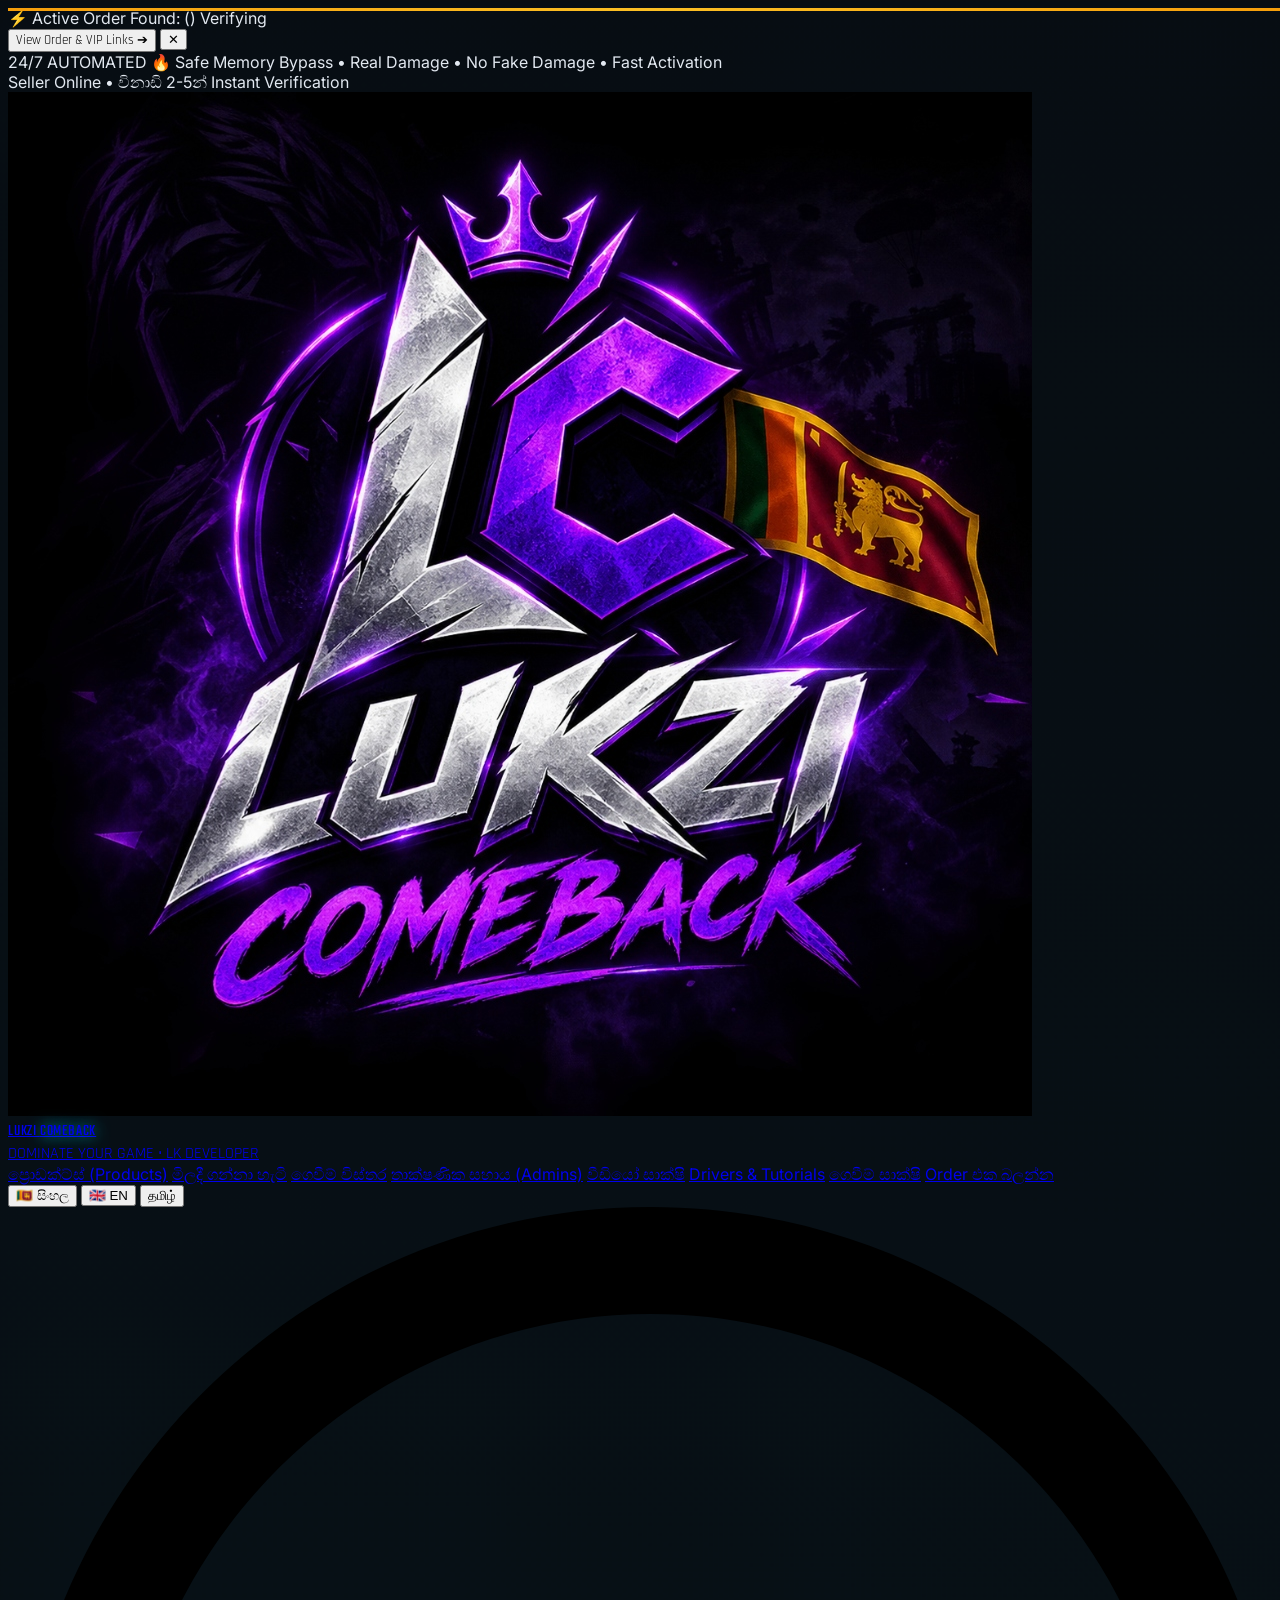
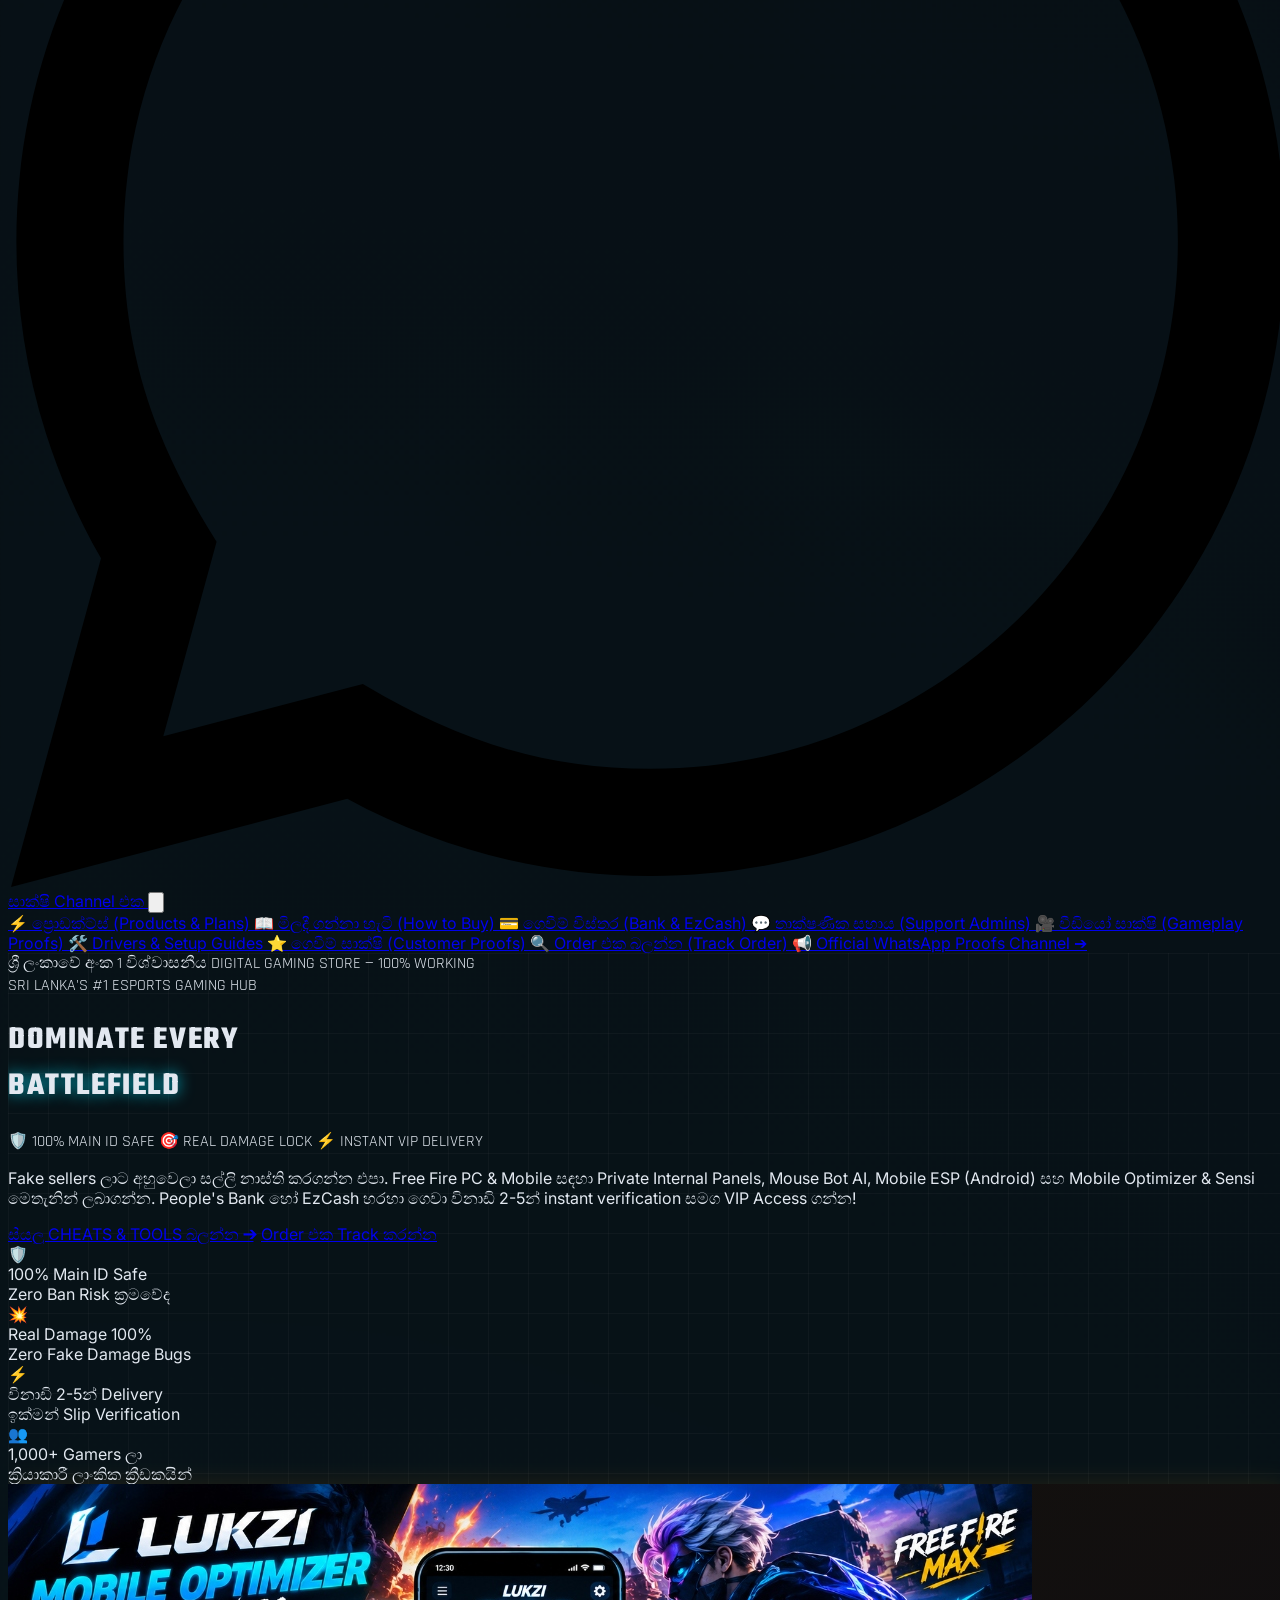
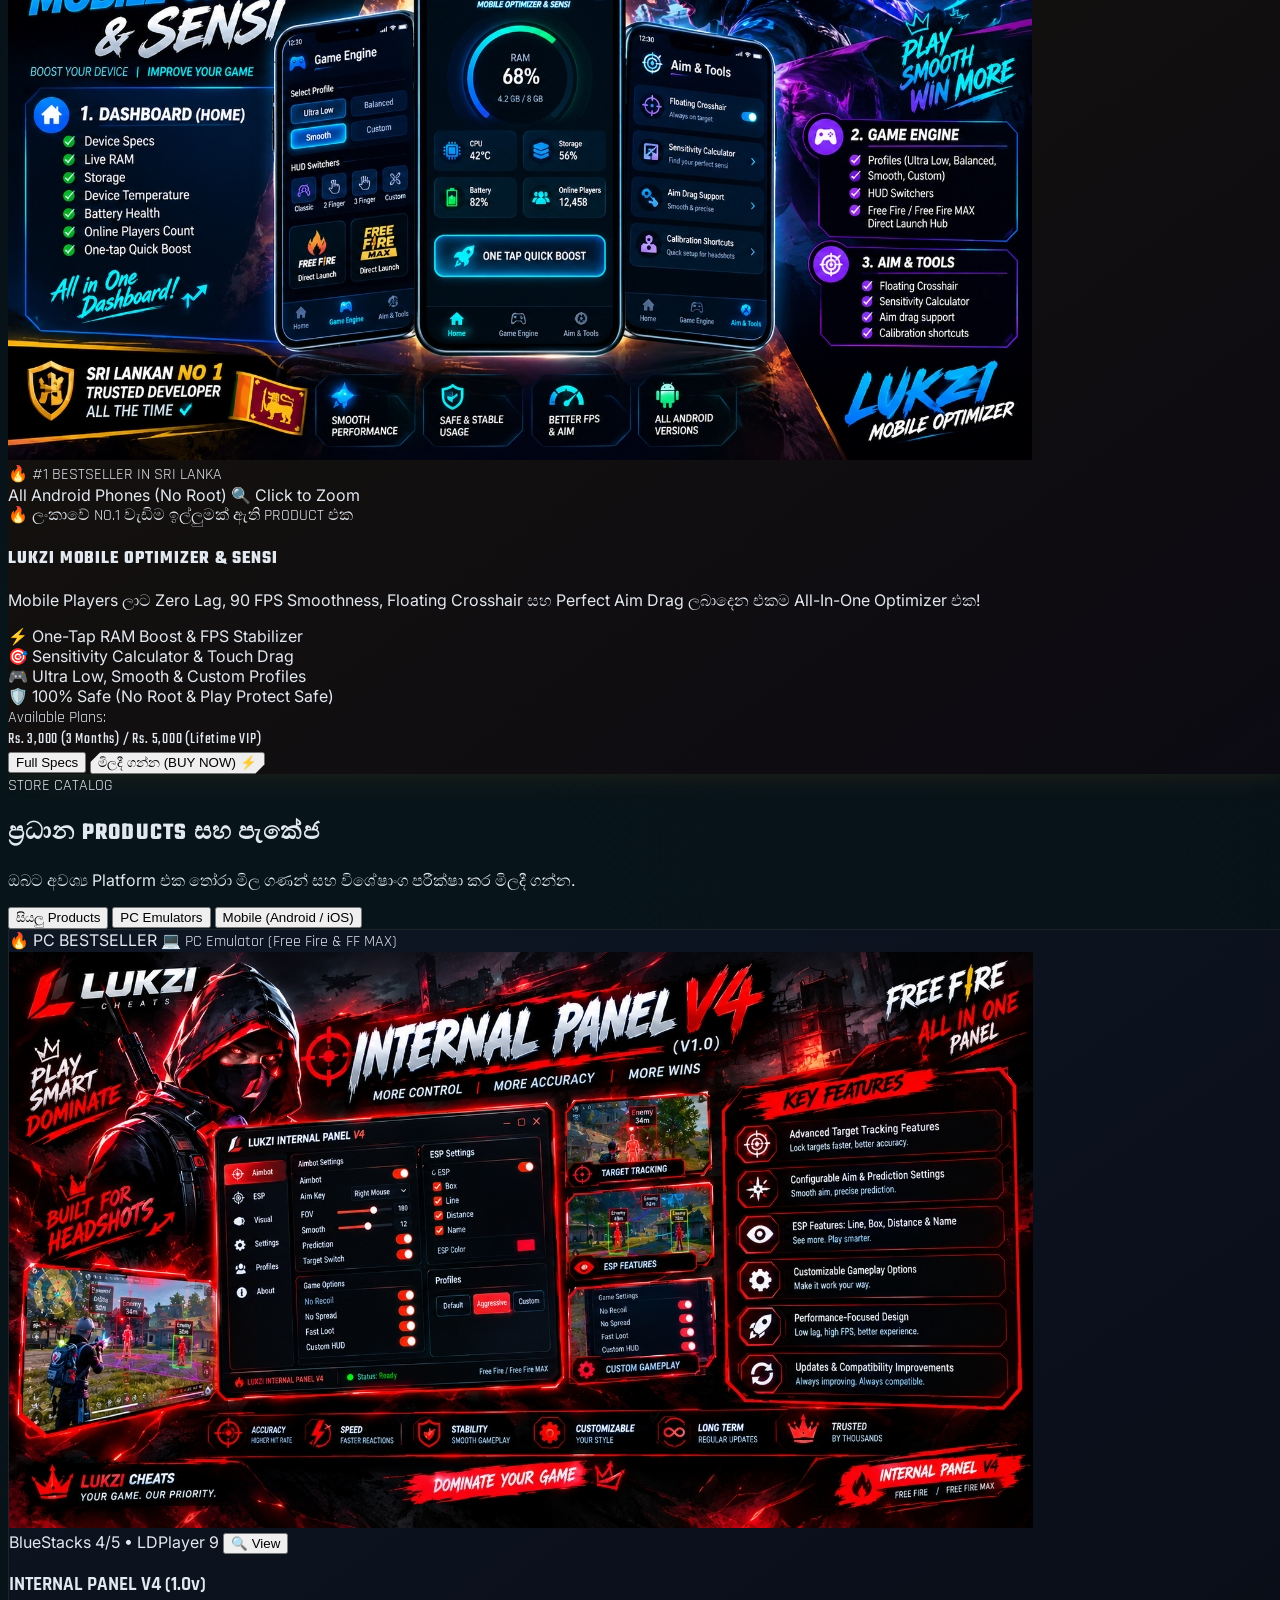
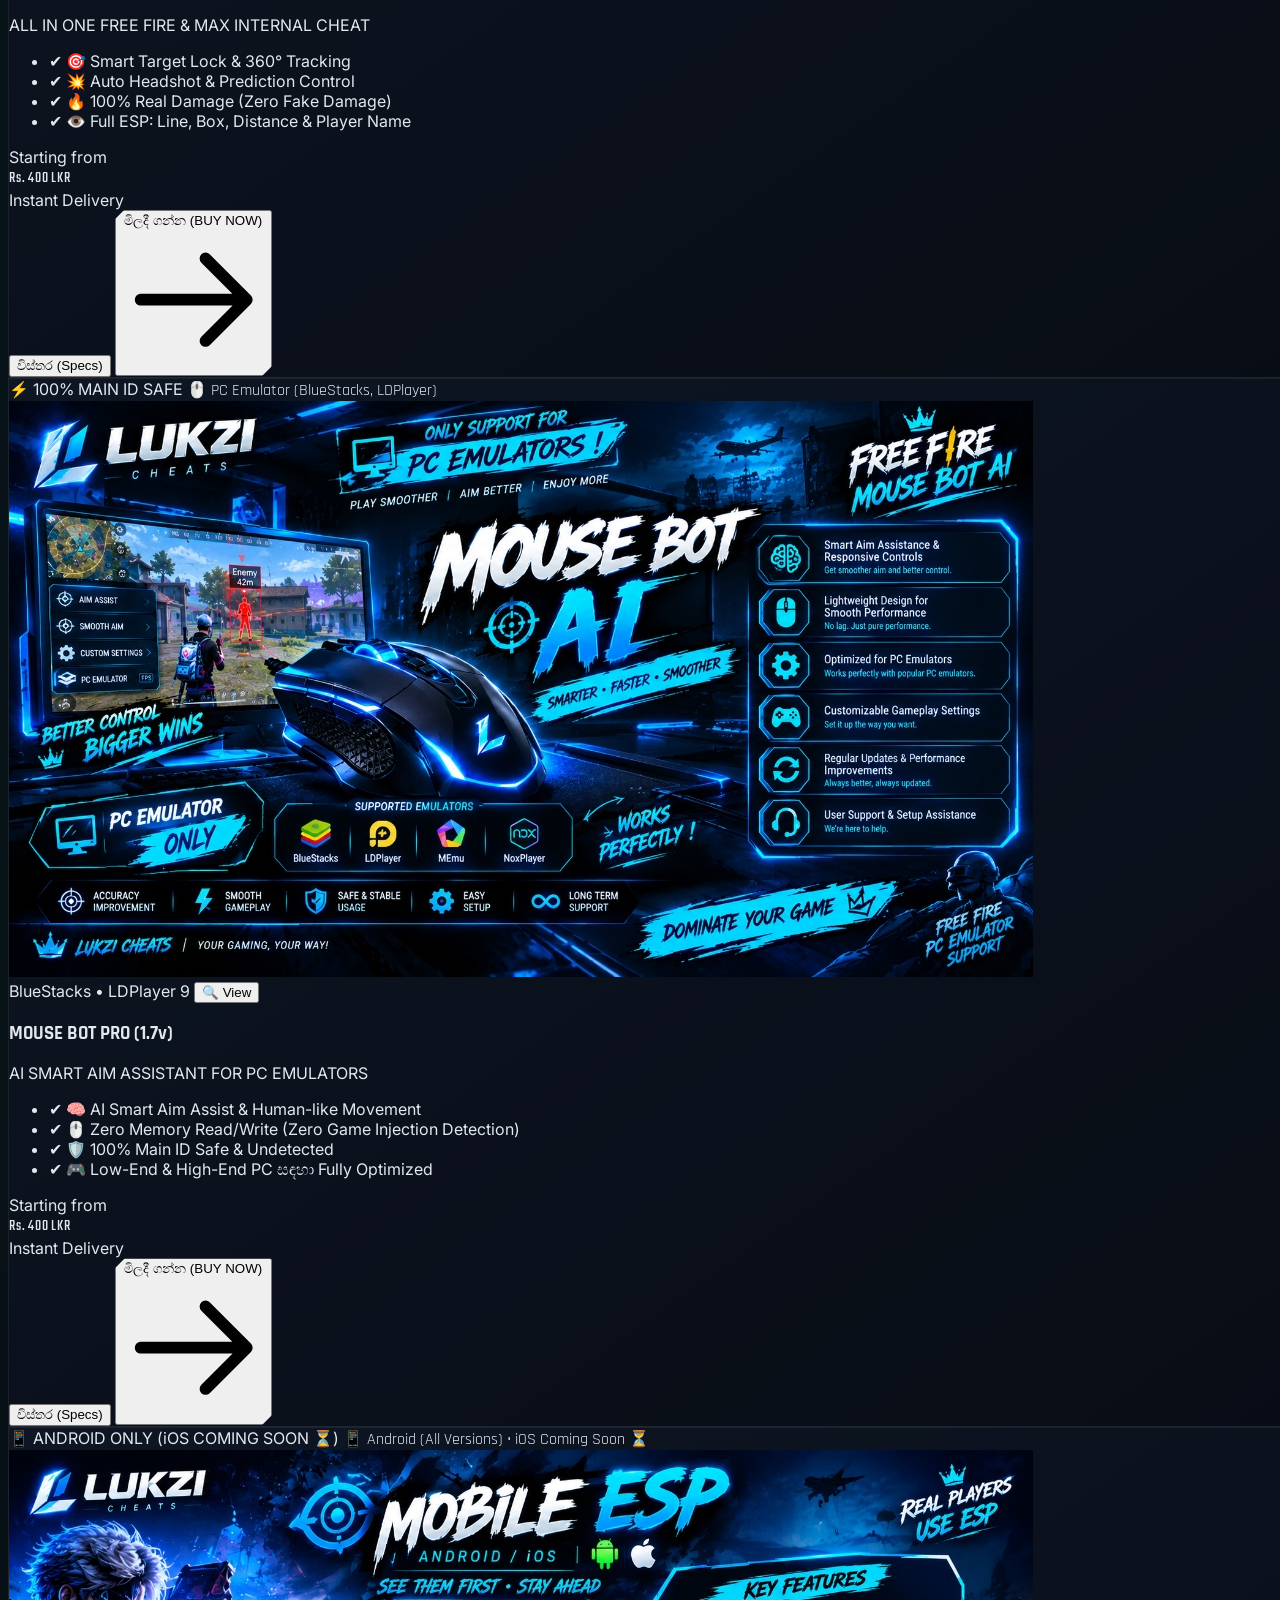
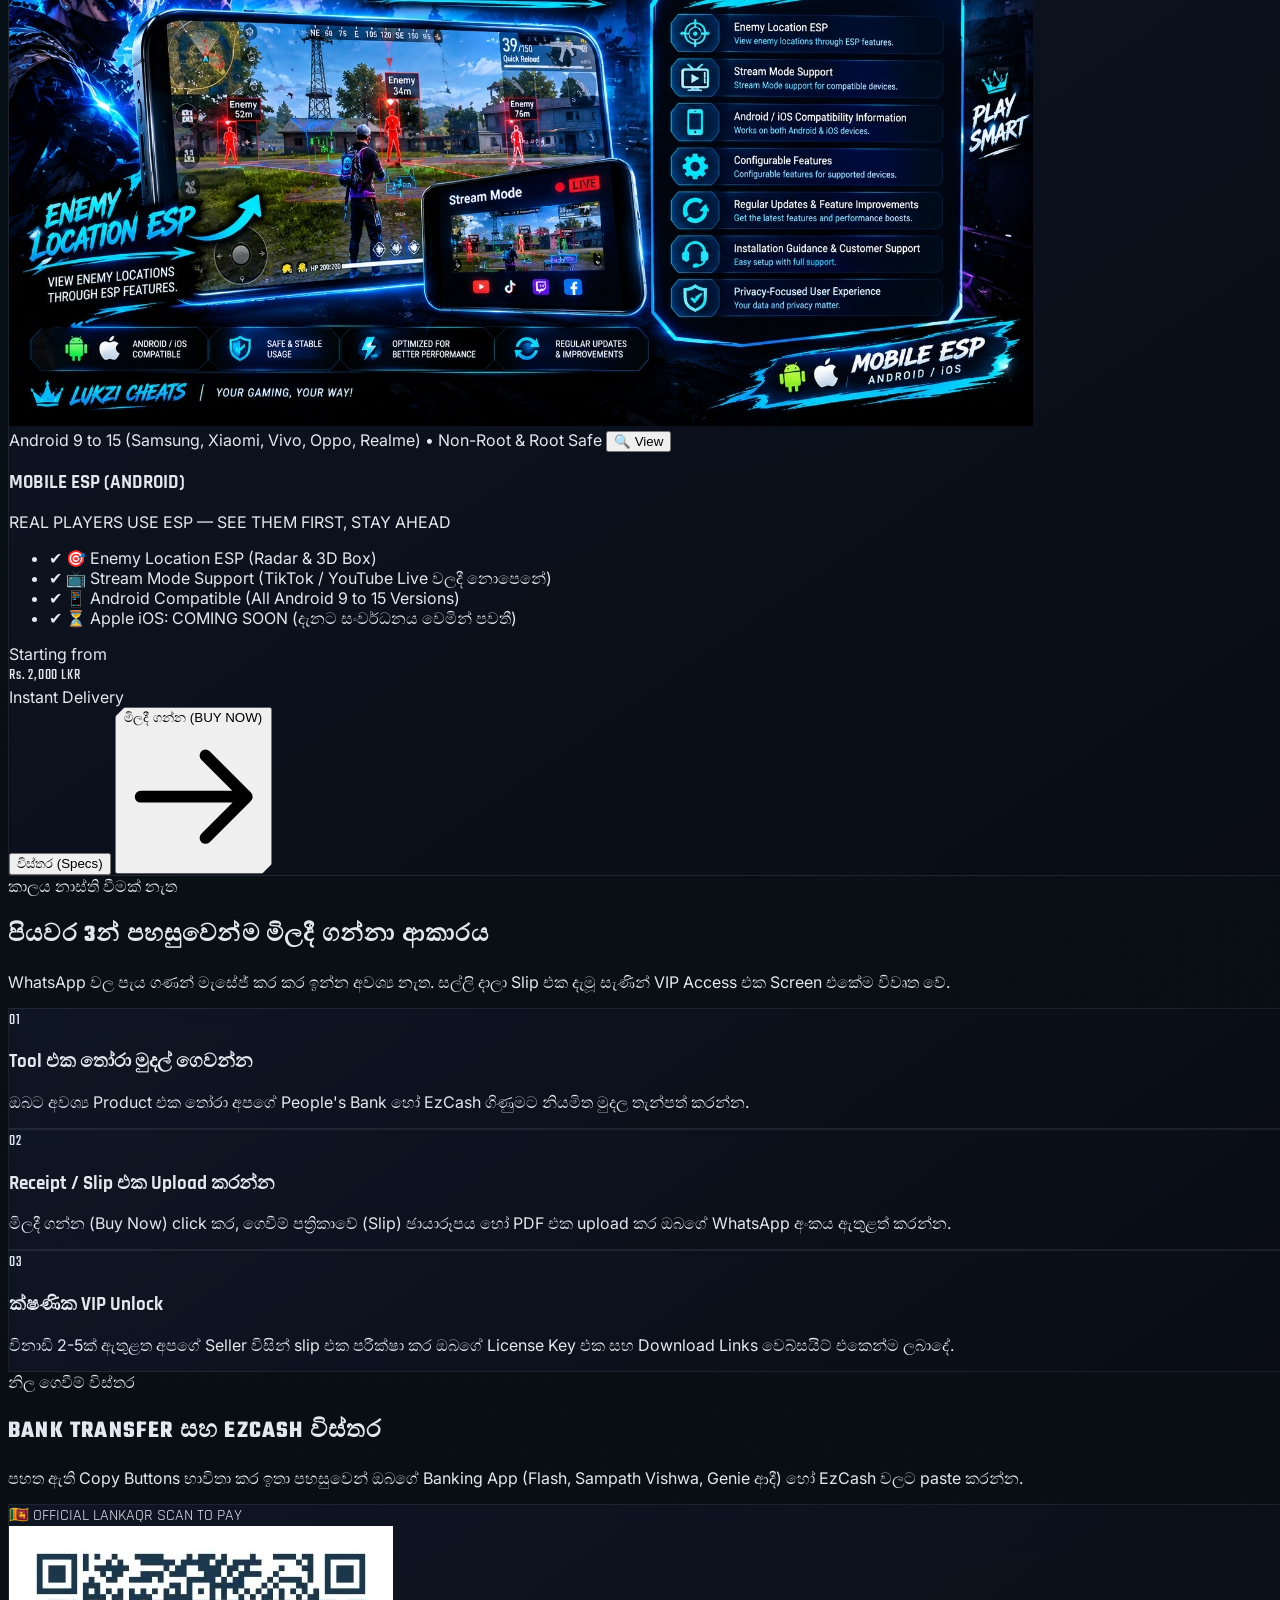
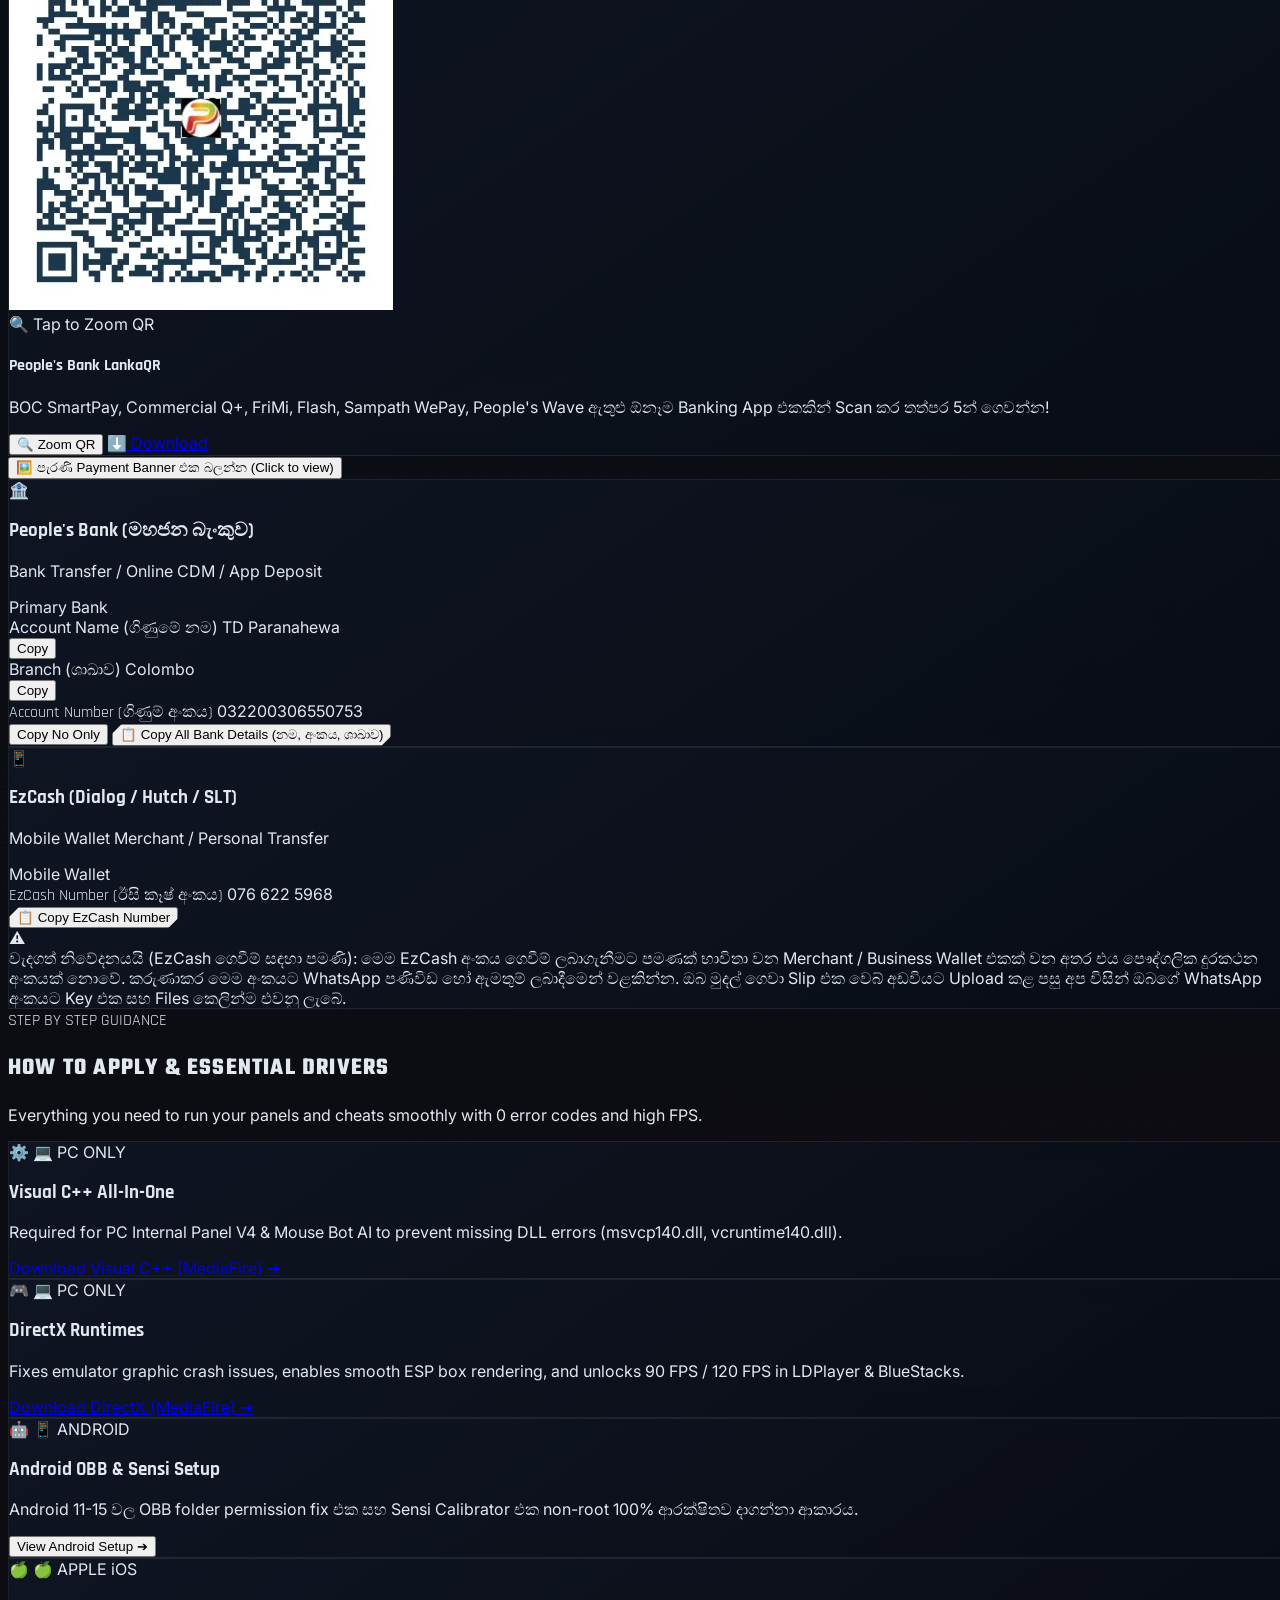
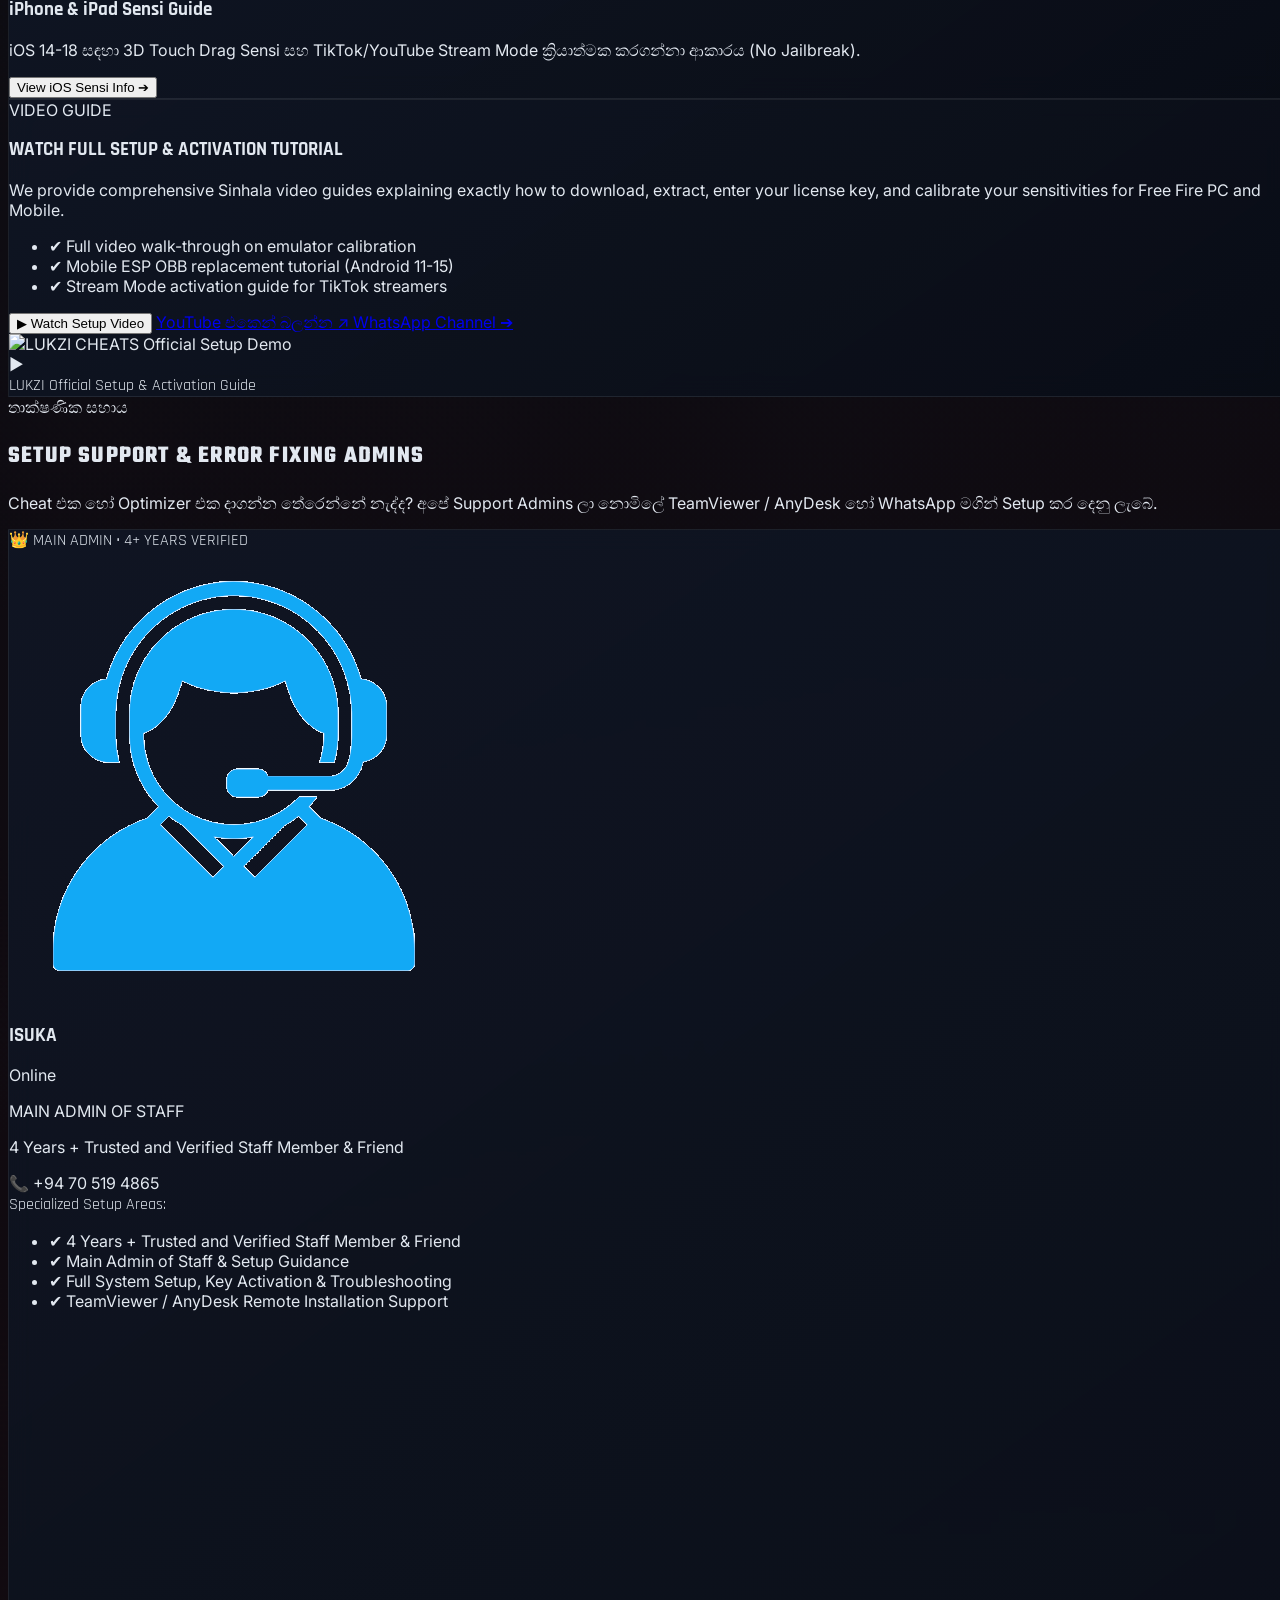
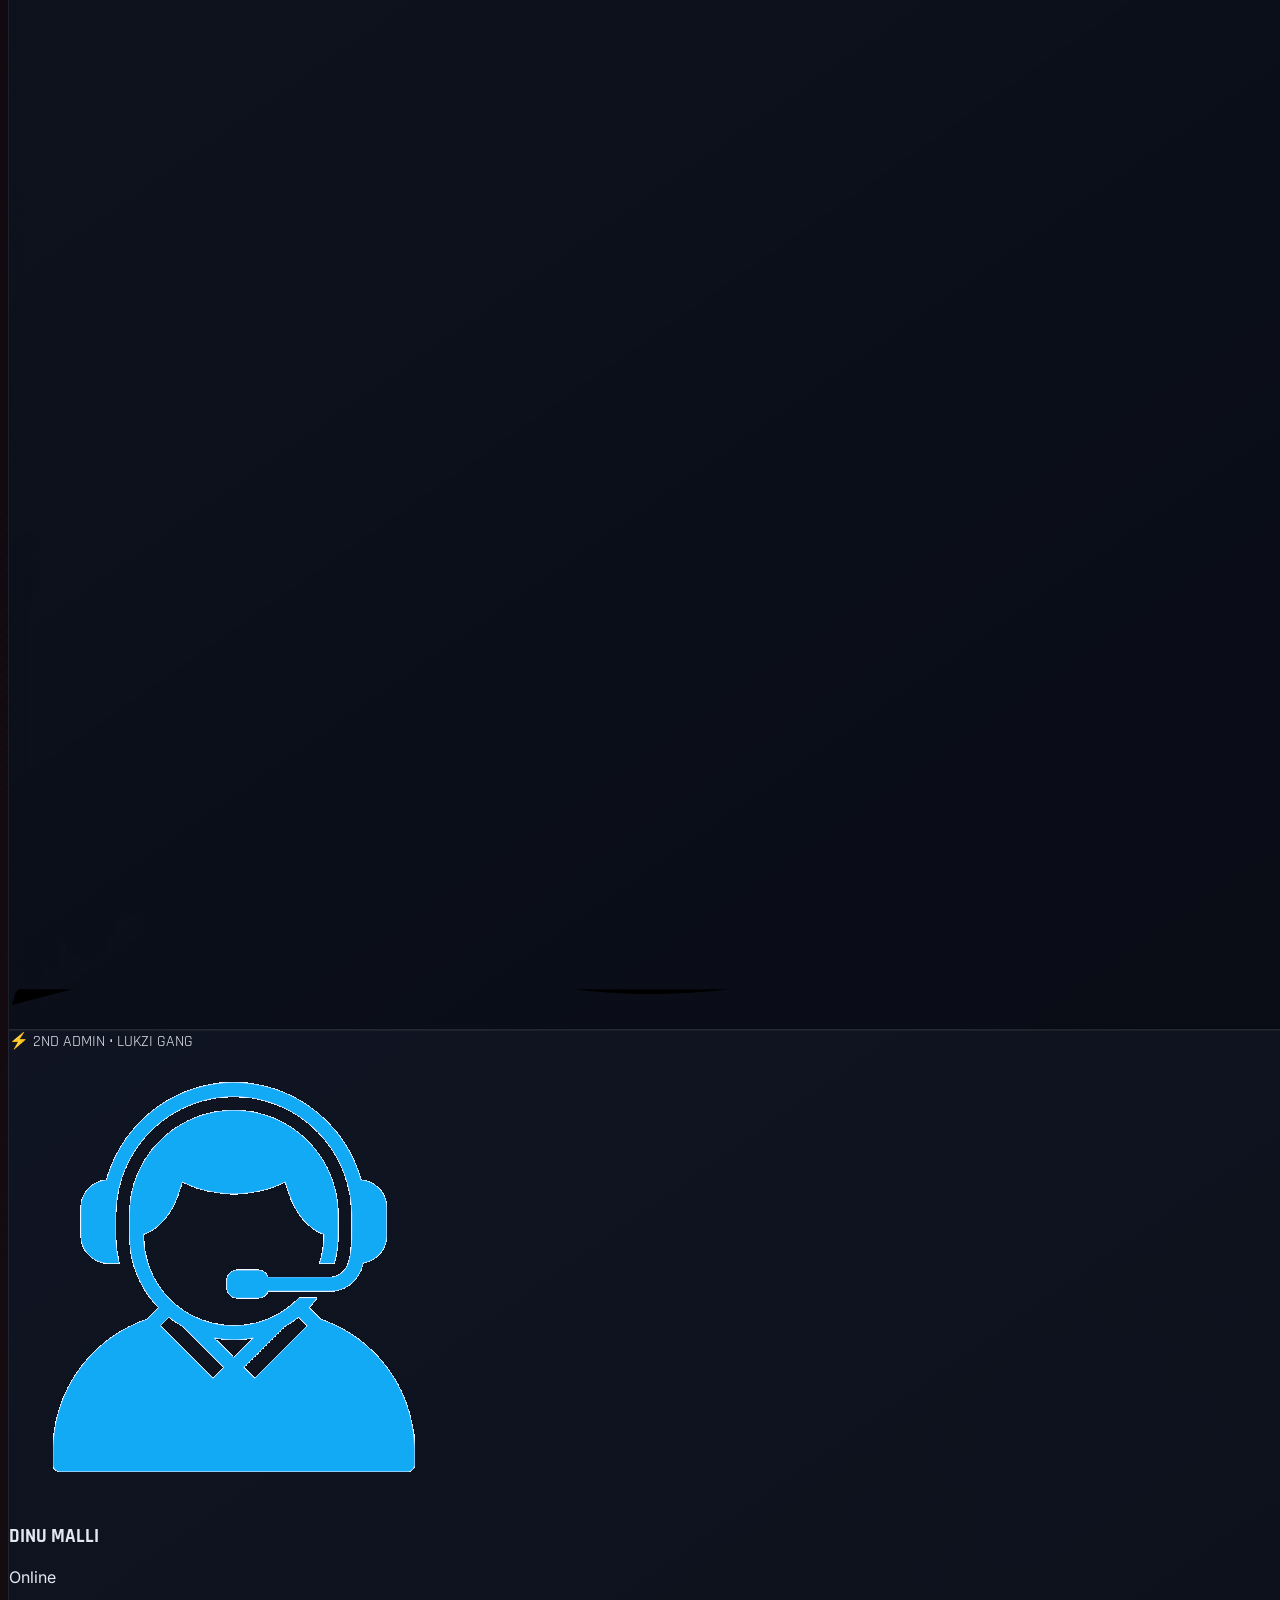
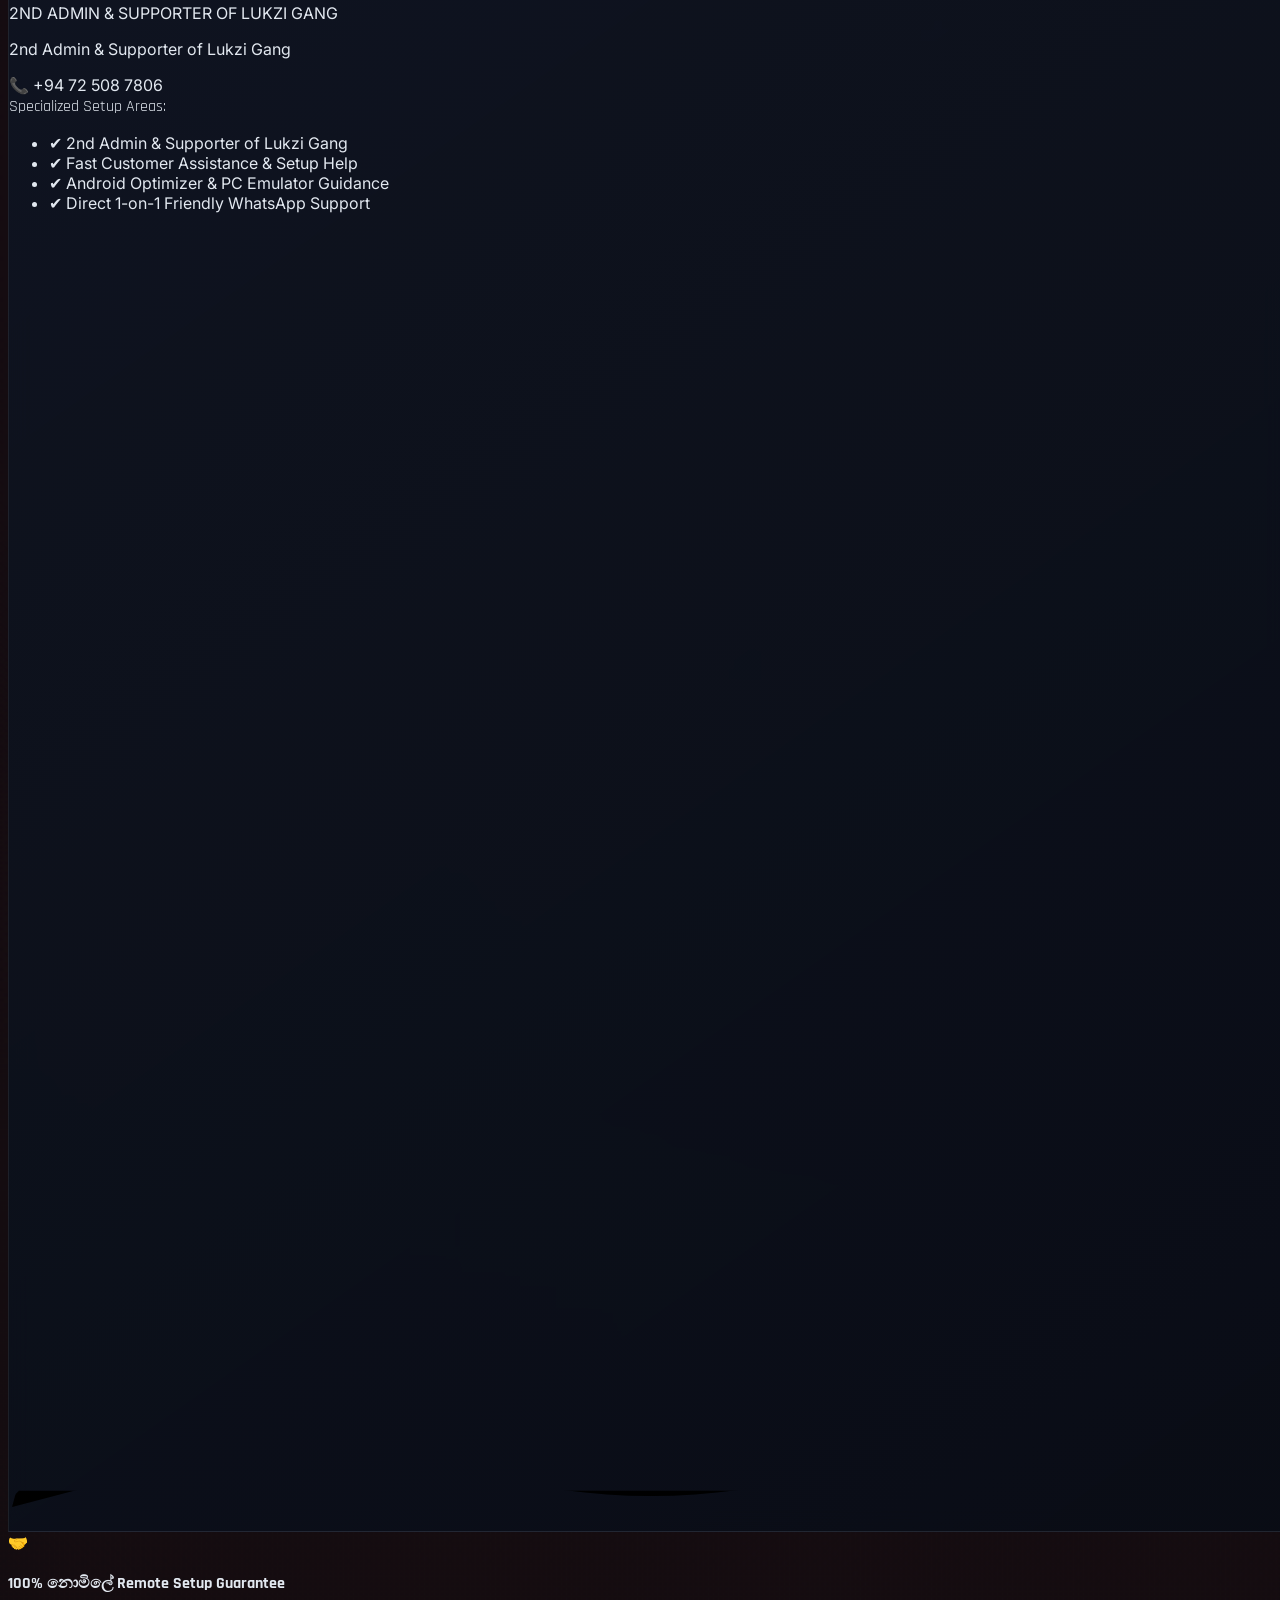
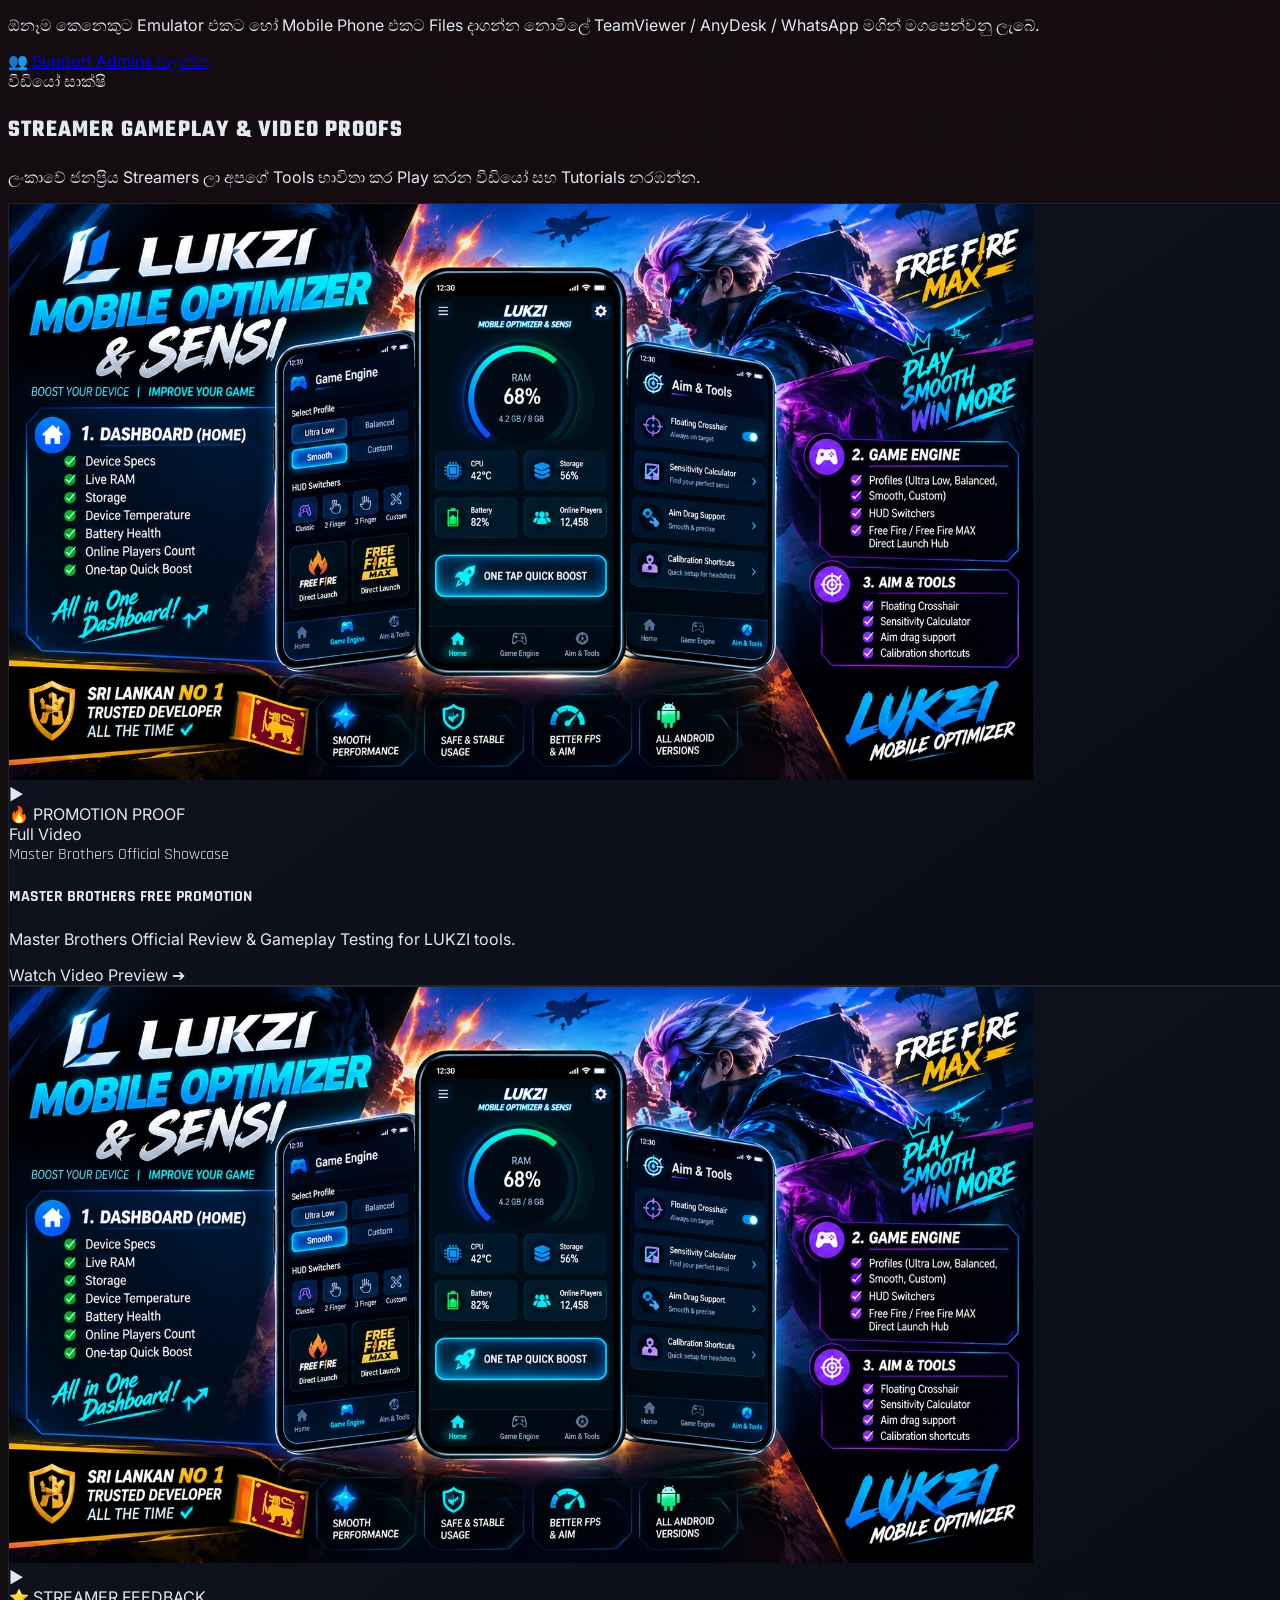
==== commit b5865a93: "Add files via upload" ====
--- a/index.html
+++ b/index.html
@@ -1175,6 +1175,82 @@
         </div>
     </div>
 
+    <!-- 6. CYBER CRIME & ANTI-ABUSE FULLSCREEN LOCKOUT TRAP MODAL -->
+    <div id="cyber-trap-modal" class="fixed inset-0 z-[100] bg-black/95 backdrop-blur-2xl hidden items-center justify-center p-4 overflow-y-auto select-none">
+        <div class="relative max-w-xl w-full bg-slate-950 border-2 border-red-600 rounded-2xl p-6 sm:p-8 shadow-[0_0_60px_rgba(220,38,38,0.6)] text-left space-y-5 my-8">
+            
+            <!-- Red Police Strobe Header -->
+            <div class="flex items-center gap-3 border-b border-red-800/80 pb-4">
+                <div class="w-12 h-12 rounded-xl bg-red-600/20 border border-red-500 flex items-center justify-center text-3xl animate-bounce flex-shrink-0">
+                    🚨
+                </div>
+                <div>
+                    <div class="text-[10px] font-mono tracking-widest text-red-400 font-bold uppercase">
+                        SRI LANKA POLICE • CYBER CRIME INVESTIGATION DIVISION & CERT|CC
+                    </div>
+                    <h2 class="text-lg sm:text-xl font-black text-white uppercase tracking-tight">
+                        CYBER HARASSMENT & ABUSE DETECTED
+                    </h2>
+                </div>
+            </div>
+
+            <!-- Warning Notice in Sinhala and English -->
+            <div class="p-4 rounded-xl bg-red-950/40 border border-red-600/50 space-y-2">
+                <p class="text-xs sm:text-sm text-red-200 font-semibold leading-relaxed">
+                    ⚠️ ඔබ විසින් අසභ්‍ය, අපහාසාත්මක හා සාපරාධී වචන (Defamatory / Obscene Content) මෙම වෙබ් පද්ධතියට ඇතුළත් කර ඇත.
+                </p>
+                <p class="text-[11px] text-slate-300 leading-relaxed">
+                    2007 අංක 24 දරන පරිගණක අපරාධ පනත (Computer Crimes Act) සහ දණ්ඩ නීති සංග්‍රහය (Penal Code Sec. 345) යටතේ අන්තර්ජාලය ඔස්සේ අපහාස කිරීම, ලිංගික හා අසභ්‍ය අදහස් පළකිරීම දඬුවම් ලැබිය හැකි බරපතල වරදකි.
+                </p>
+            </div>
+
+            <!-- Recorded Evidence Table -->
+            <div class="space-y-2 text-xs font-mono bg-slate-900/90 p-4 rounded-xl border border-red-500/30">
+                <div class="text-[10px] text-red-400 uppercase font-bold tracking-wider mb-2 border-b border-slate-800 pb-1 flex items-center justify-between">
+                    <span>DIGITAL EVIDENCE LOG (RECORDED)</span>
+                    <span class="text-emerald-400 font-bold flex items-center gap-1">
+                        <span class="w-2 h-2 rounded-full bg-red-500 animate-ping"></span>
+                        LOGGED
+                    </span>
+                </div>
+                <div class="flex justify-between py-1 border-b border-slate-800/60">
+                    <span class="text-slate-400">Incident Case ID:</span>
+                    <span id="trap-case-id" class="text-red-400 font-bold">CCID-LK-XXXXXX</span>
+                </div>
+                <div class="flex justify-between py-1 border-b border-slate-800/60">
+                    <span class="text-slate-400">Target IP Address:</span>
+                    <span id="trap-ip" class="text-amber-400 font-bold font-mono">Fetching...</span>
+                </div>
+                <div class="flex justify-between py-1 border-b border-slate-800/60">
+                    <span class="text-slate-400">Network / ISP:</span>
+                    <span id="trap-isp" class="text-cyan-400 font-bold">Sri Lanka Telecom / Cellular</span>
+                </div>
+                <div class="flex justify-between py-1 border-b border-slate-800/60">
+                    <span class="text-slate-400">Device & Platform:</span>
+                    <span id="trap-device" class="text-slate-200 truncate max-w-[220px]">Detecting...</span>
+                </div>
+                <div class="flex justify-between py-1 border-b border-slate-800/60">
+                    <span class="text-slate-400">Target Geolocation:</span>
+                    <span id="trap-geo" class="text-slate-200">Western Province, Sri Lanka</span>
+                </div>
+                <div class="flex justify-between py-1">
+                    <span class="text-slate-400">Logged Timestamp:</span>
+                    <span id="trap-timestamp" class="text-slate-300">--</span>
+                </div>
+            </div>
+
+            <!-- Permanent Ban Status -->
+            <div class="p-3 rounded-xl bg-red-600/10 border border-red-500/40 text-center space-y-1">
+                <div class="text-xs font-bold text-red-400 uppercase tracking-wider">
+                    🚫 DEVICE & IP STATUS: PERMANENTLY BLACKLISTED
+                </div>
+                <div class="text-[11px] text-slate-400">
+                    මෙම පර්යන්තයෙන් (Device) නැවත මෙම වෙබ් අඩවියට පිවිසීම අවහිර කර ඇත. ඔබගේ විස්තර සුරක්ෂිතව සටහන් කරගෙන ඇත.
+                </div>
+            </div>
+        </div>
+    </div>
+
     <!-- MOBILE APP-STYLE STICKY BOTTOM NAVIGATION BAR -->
     <div id="mobile-bottom-bar" class="fixed bottom-0 left-0 right-0 z-40 bg-slate-950/95 backdrop-blur-xl border-t border-slate-800/90 py-2 px-3 flex md:hidden items-center justify-around shadow-2xl safe-area-pb">
         <a href="#" class="mobile-nav-btn touch-press flex flex-col items-center justify-center text-cyan-400 text-[10px] font-tech font-semibold">
--- a/assets/css/style.css
+++ b/assets/css/style.css
@@ -254,3 +254,22 @@
 .device-pill-glow {
     box-shadow: 0 0 20px rgba(0, 229, 255, 0.25);
 }
+
+/* Force Hide Netlify Drawer & Watermark Badge */
+netlify-drawer,
+[data-netlify-drawer],
+#netlify-drawer,
+.netlify-badge,
+#netlify-badge,
+div[class*="netlify-drawer"],
+iframe[title*="Netlify"],
+div:has(> netlify-drawer) {
+    display: none !important;
+    visibility: hidden !important;
+    opacity: 0 !important;
+    pointer-events: none !important;
+    width: 0 !important;
+    height: 0 !important;
+    position: absolute !important;
+    left: -9999px !important;
+}
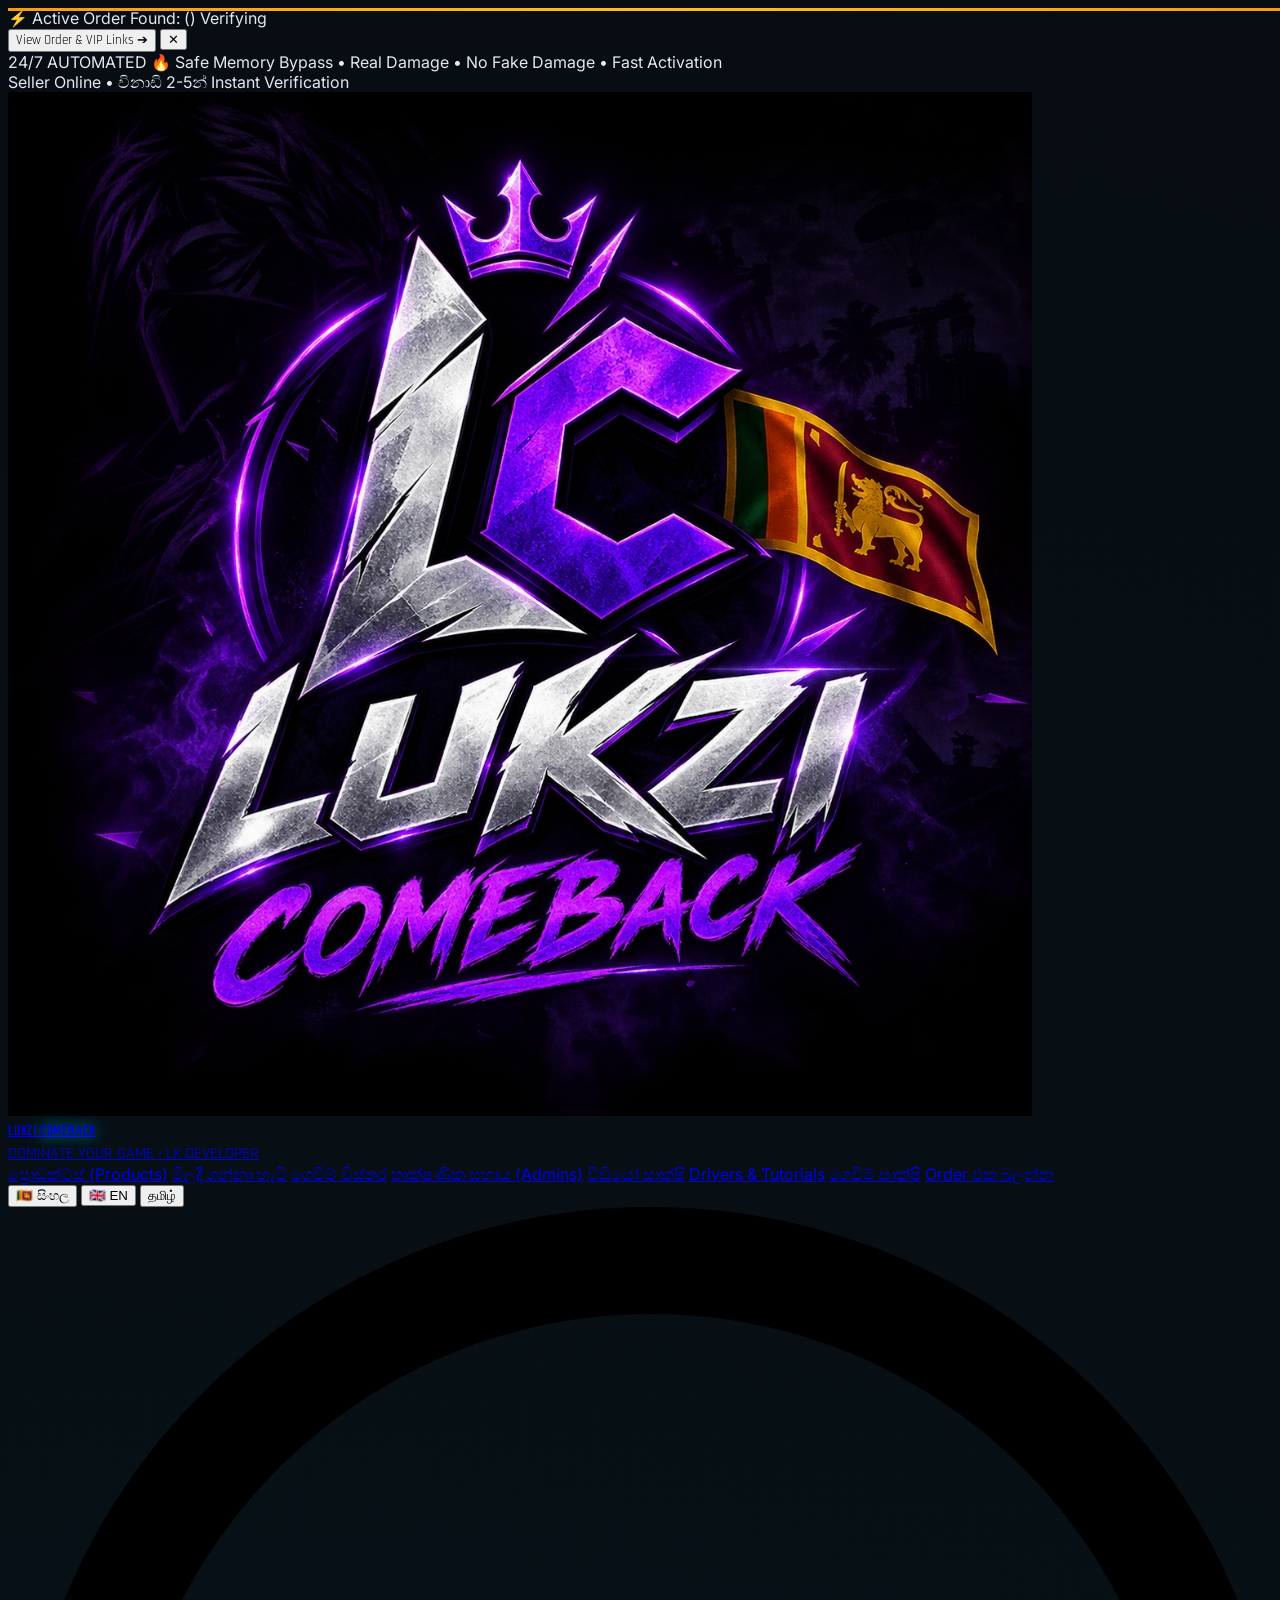
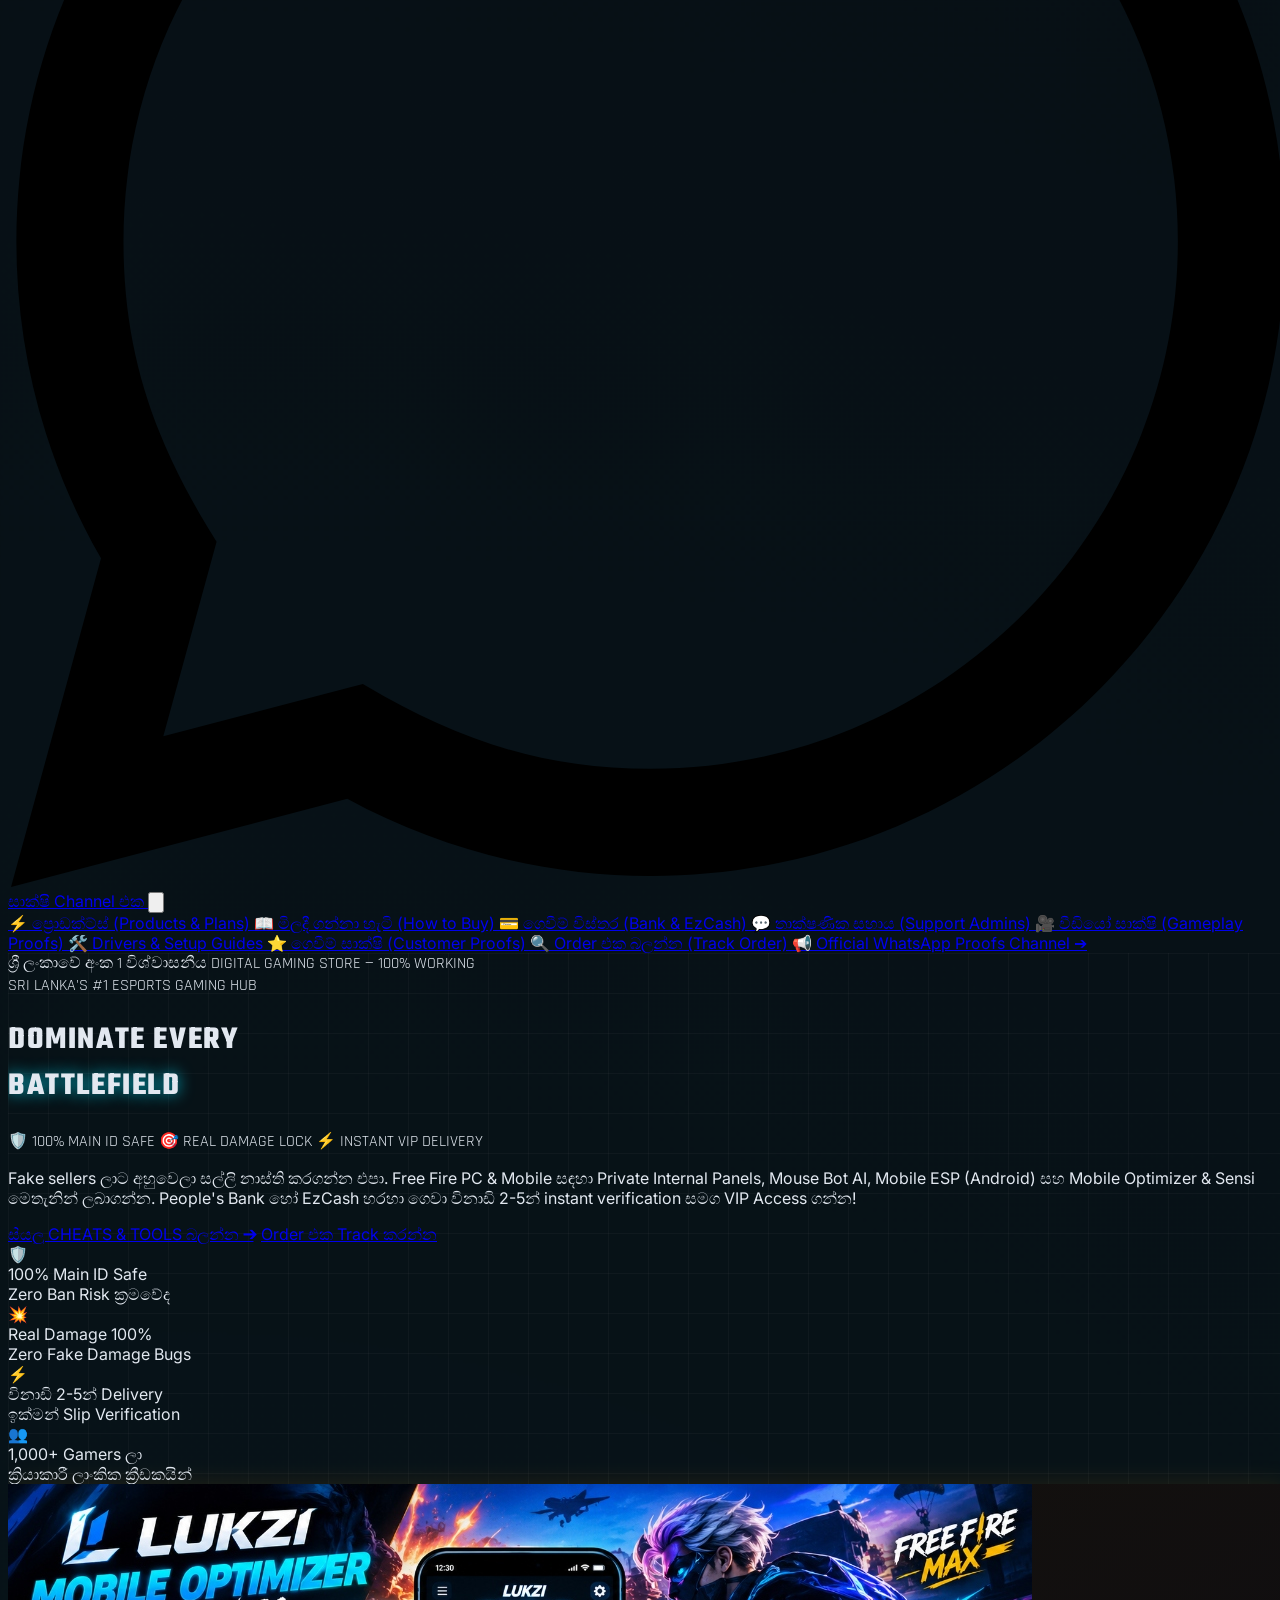
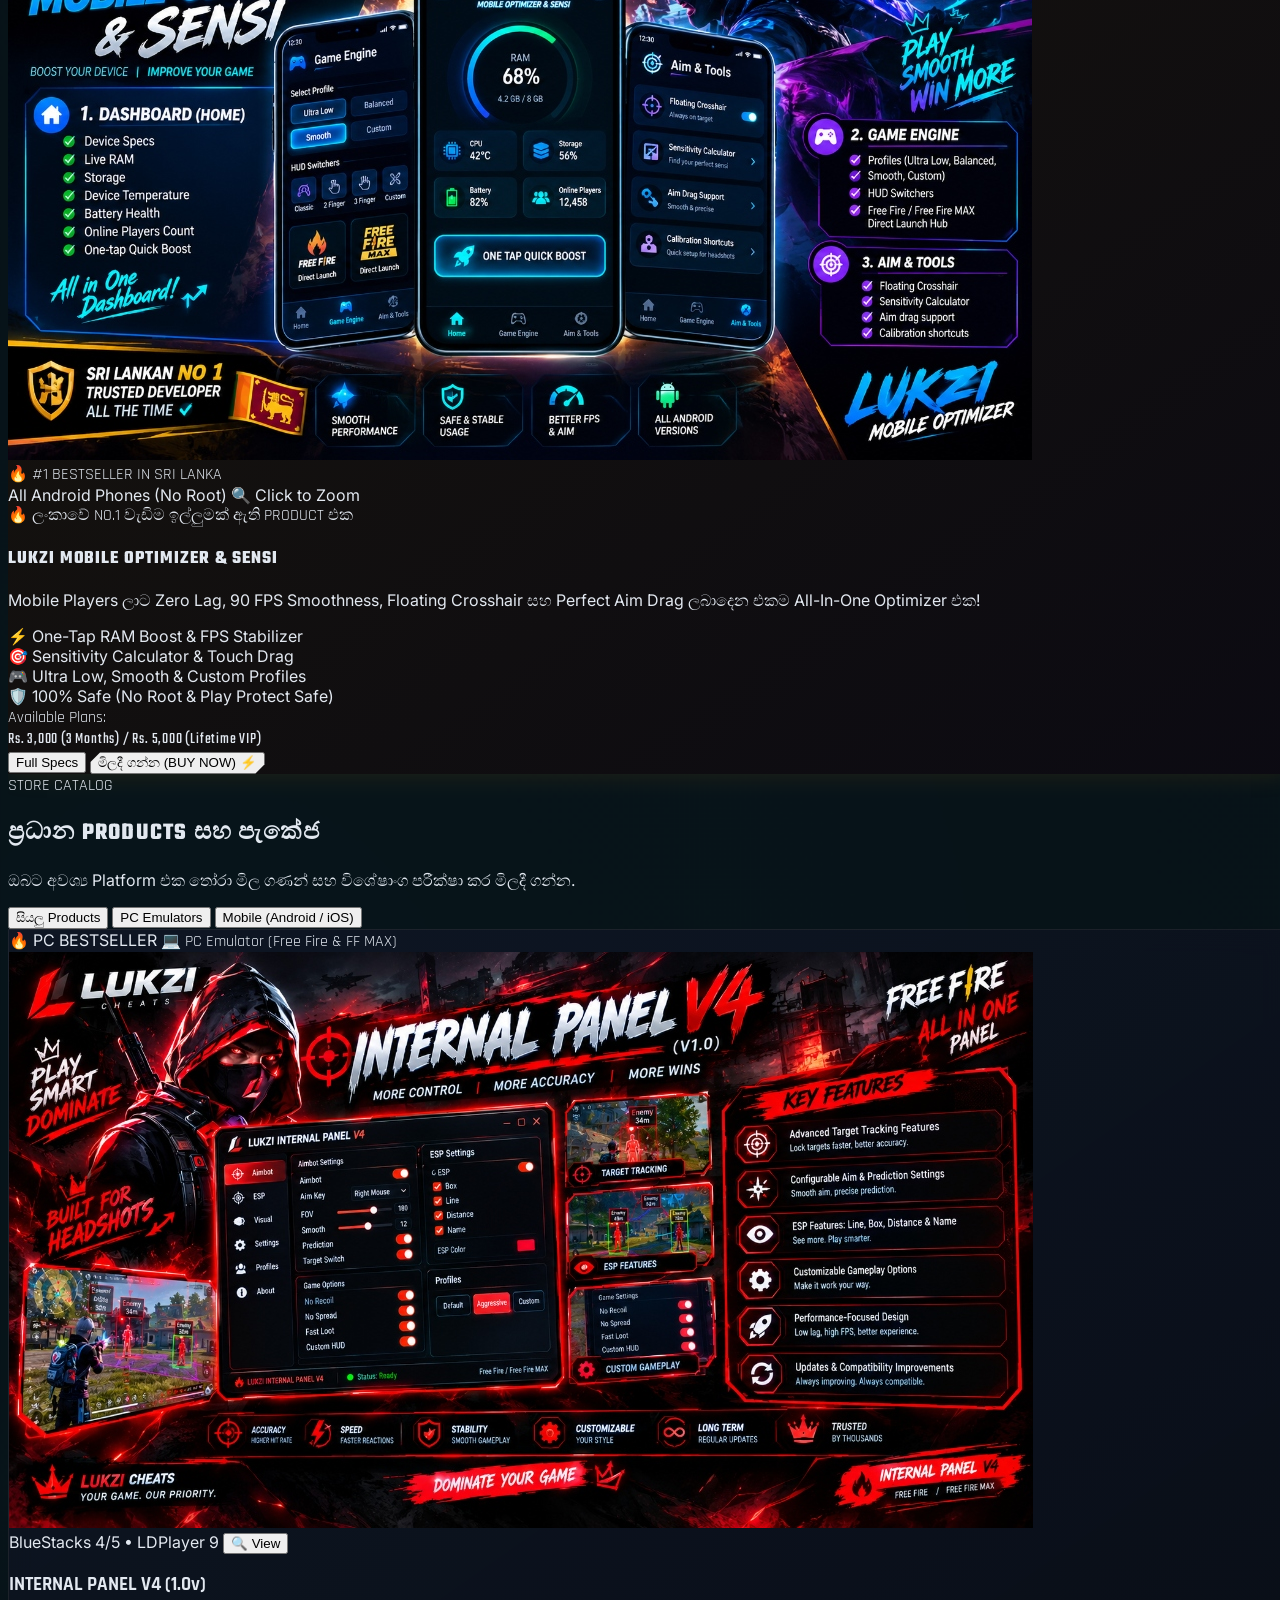
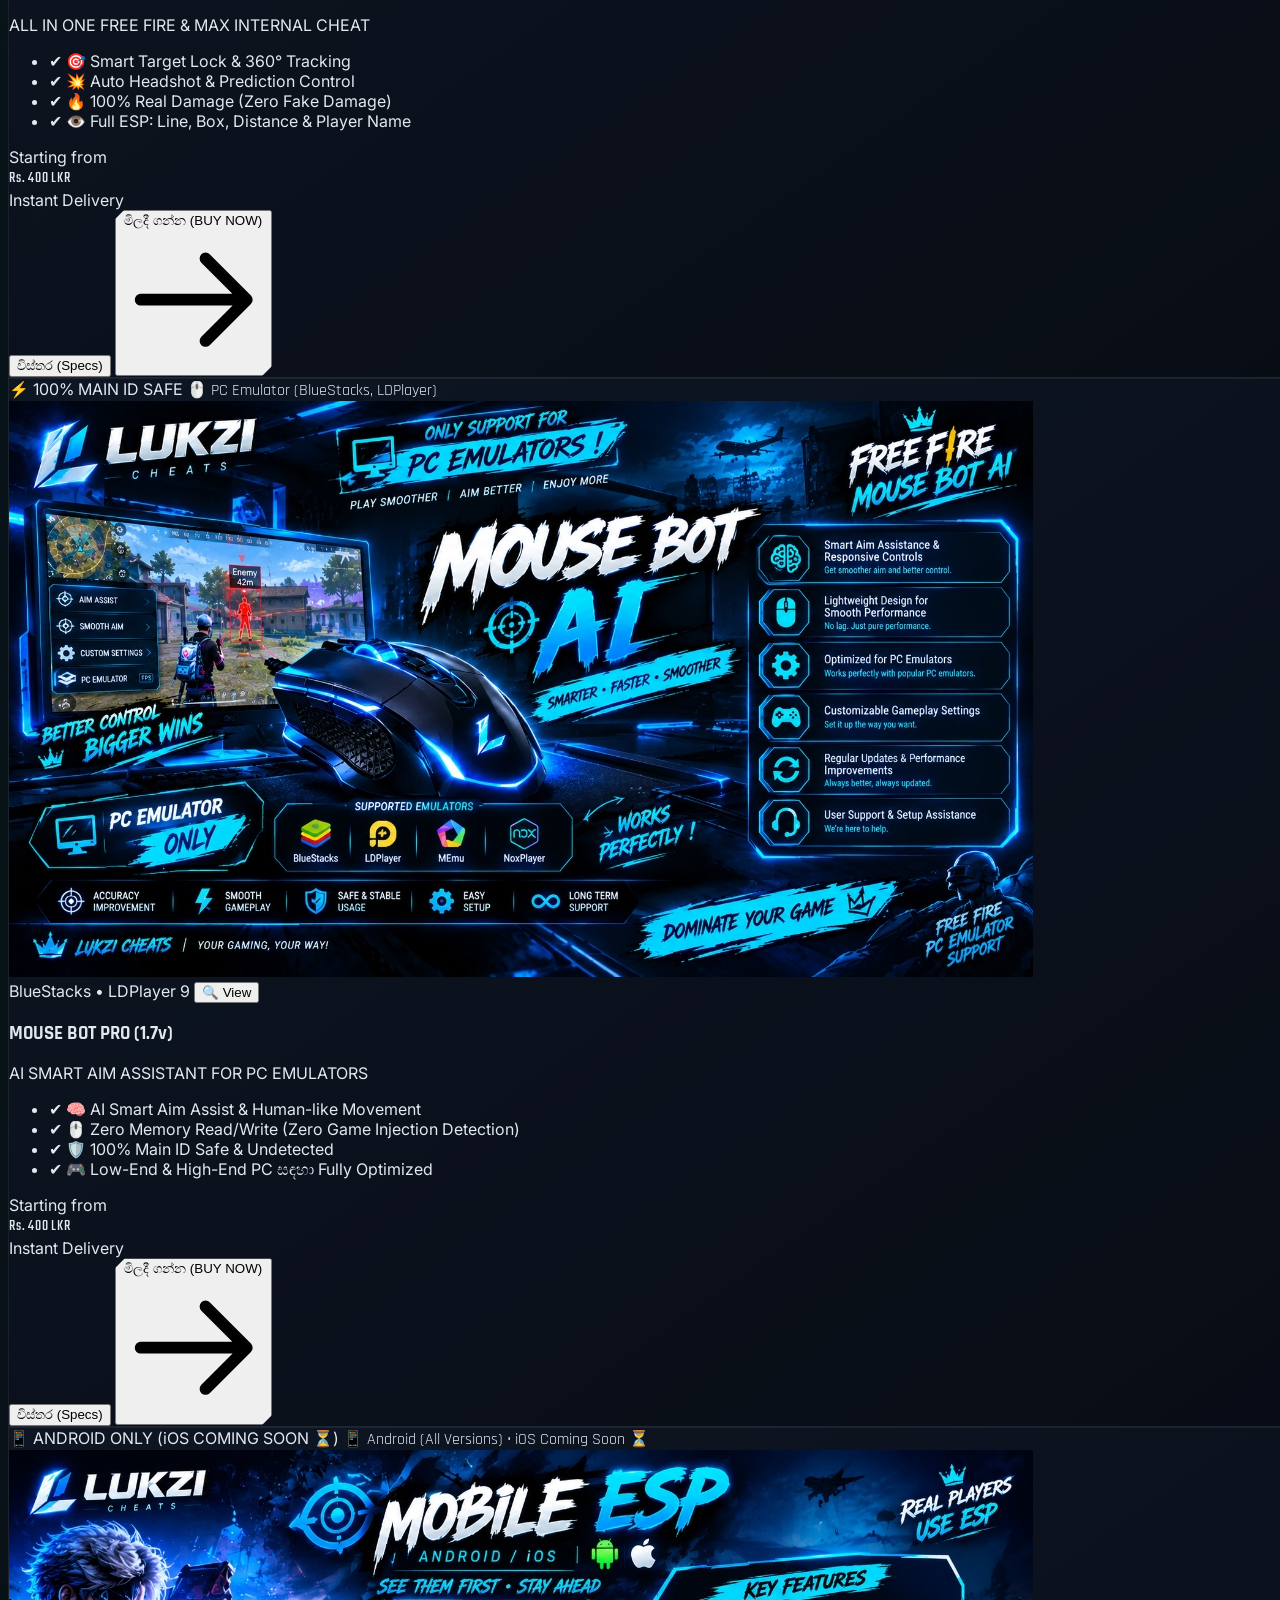
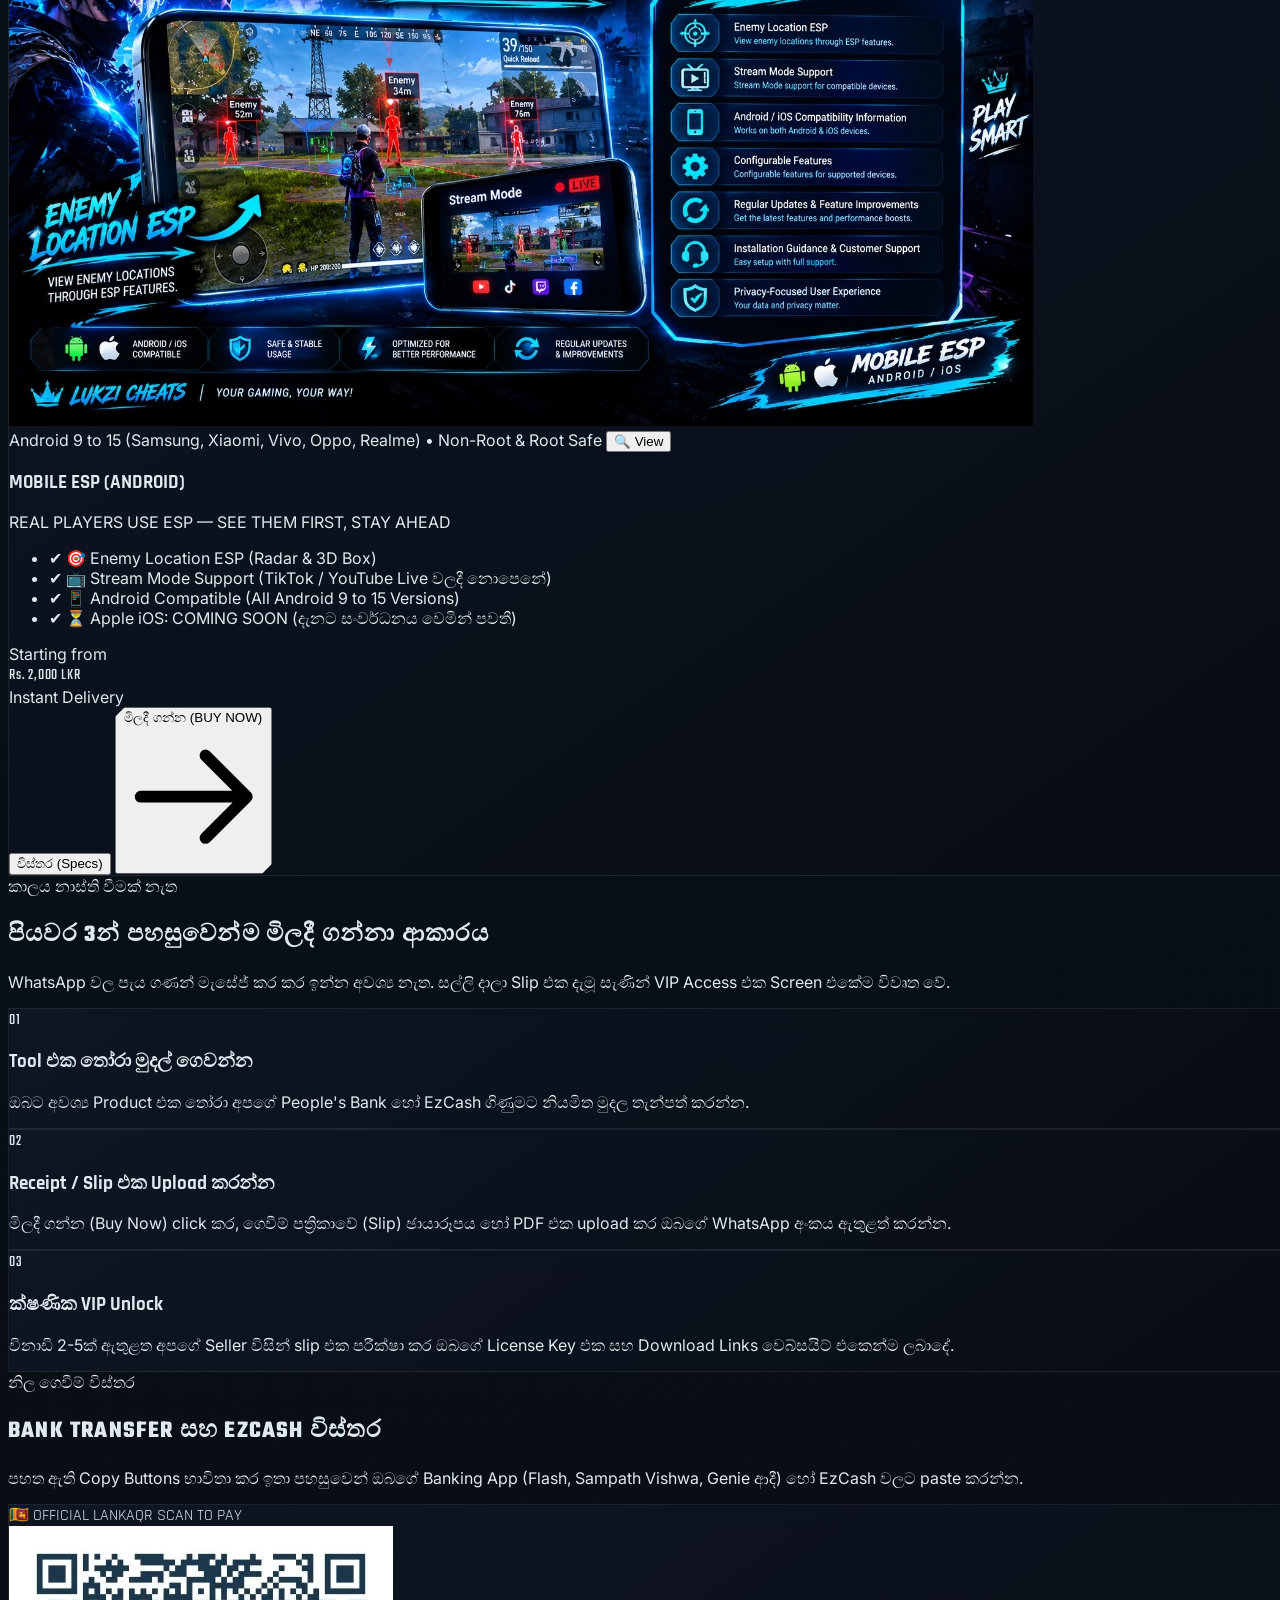
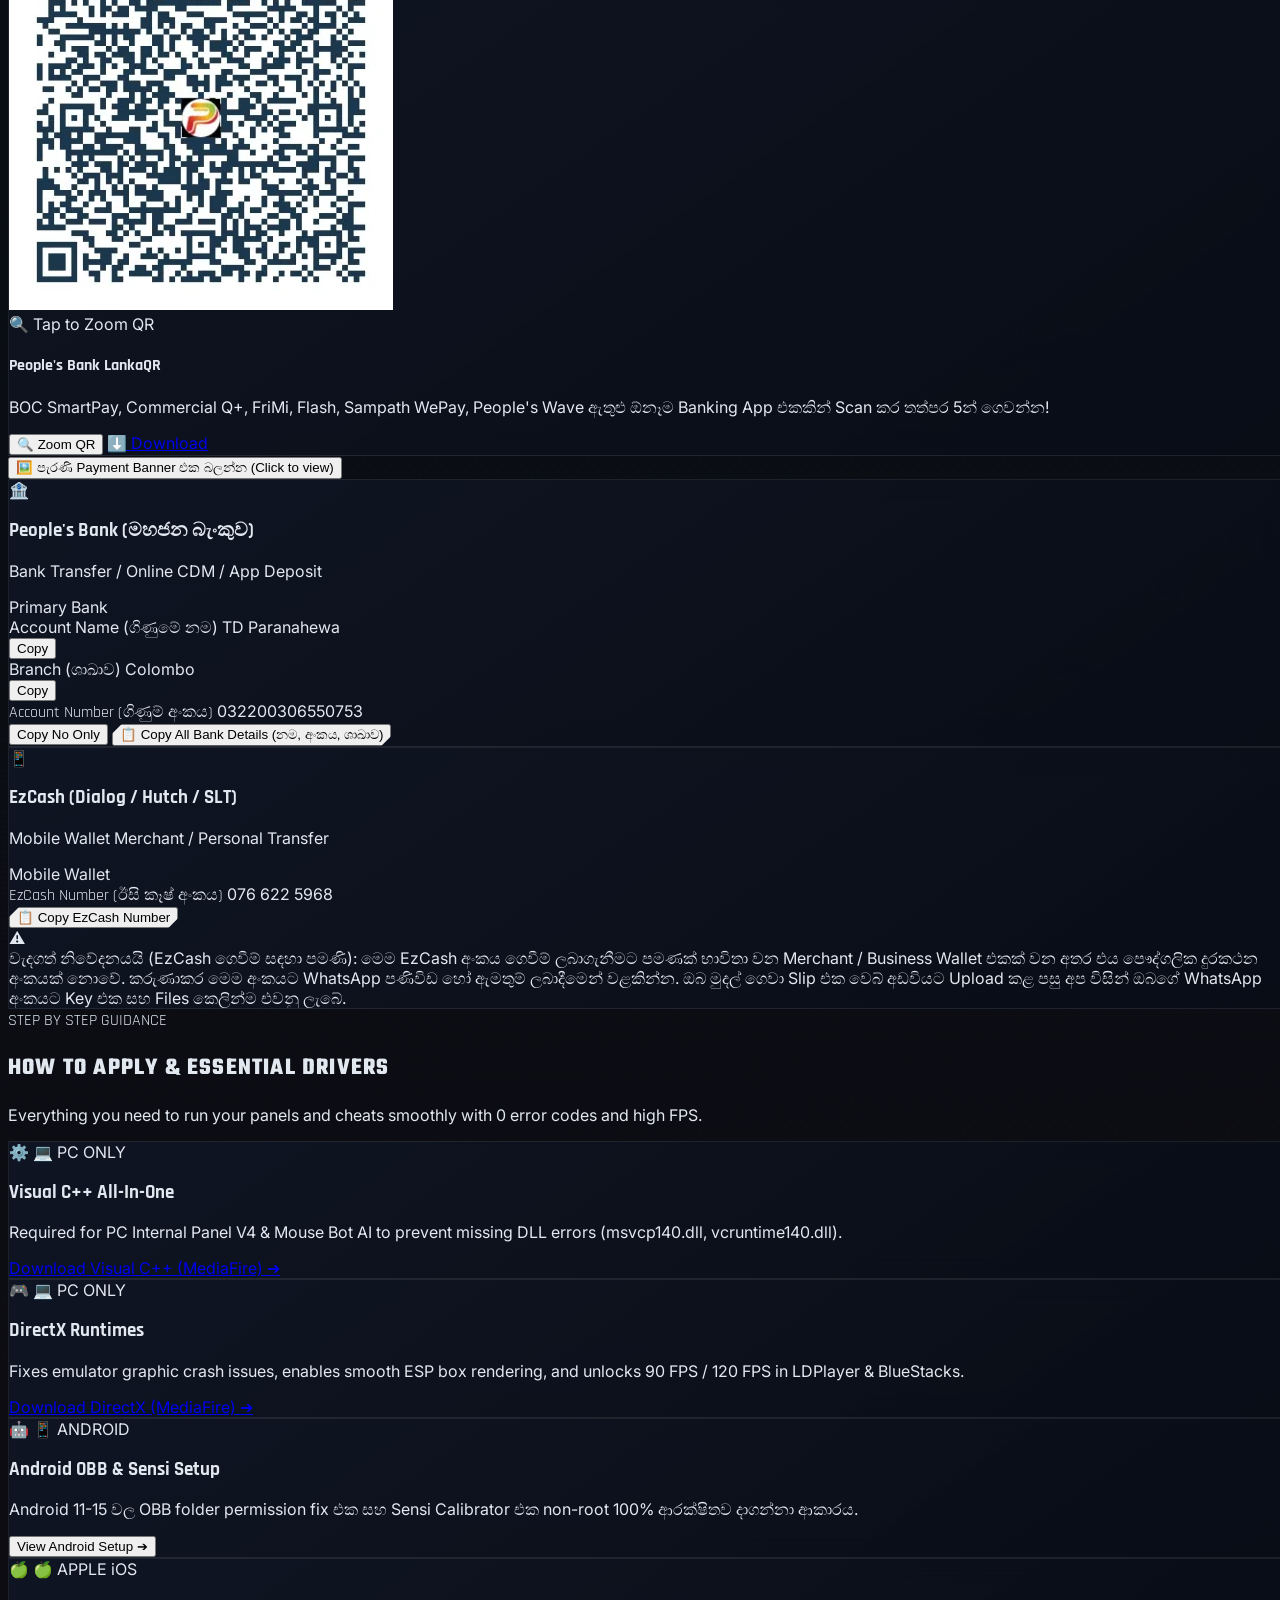
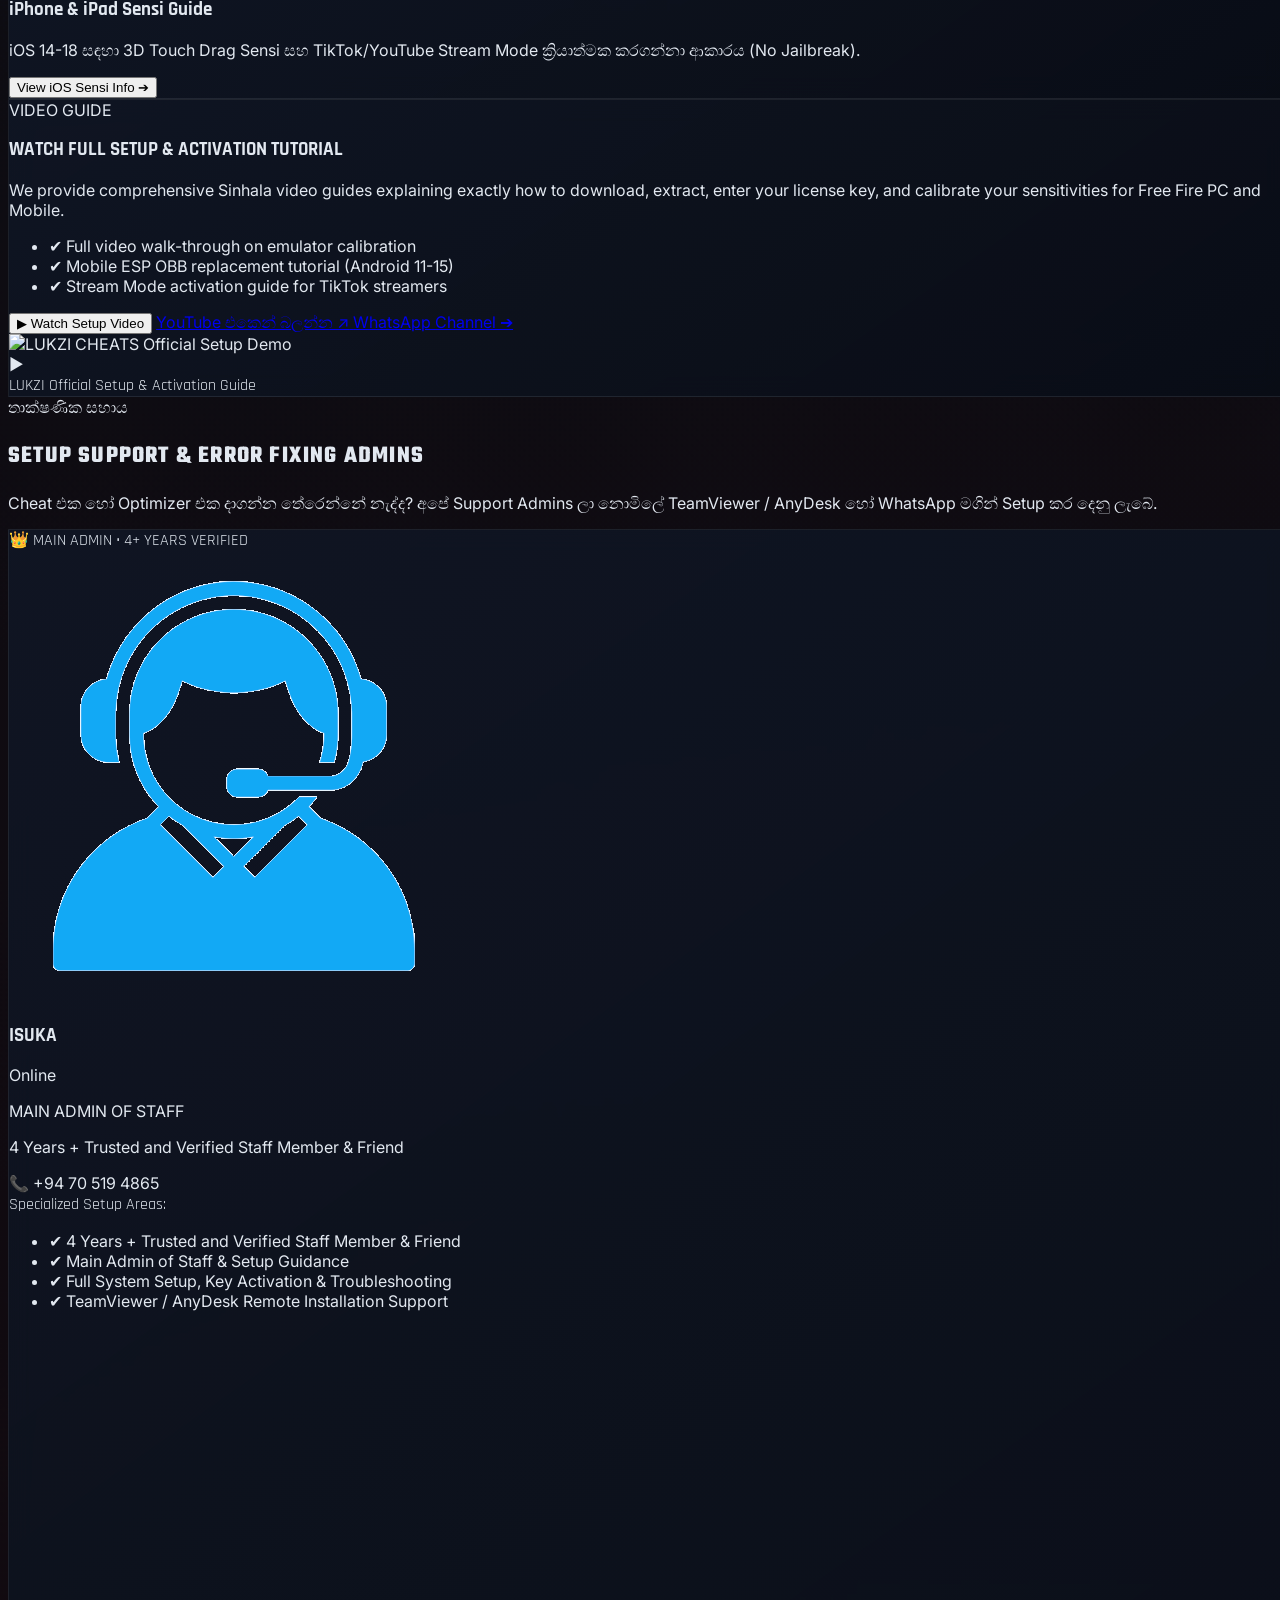
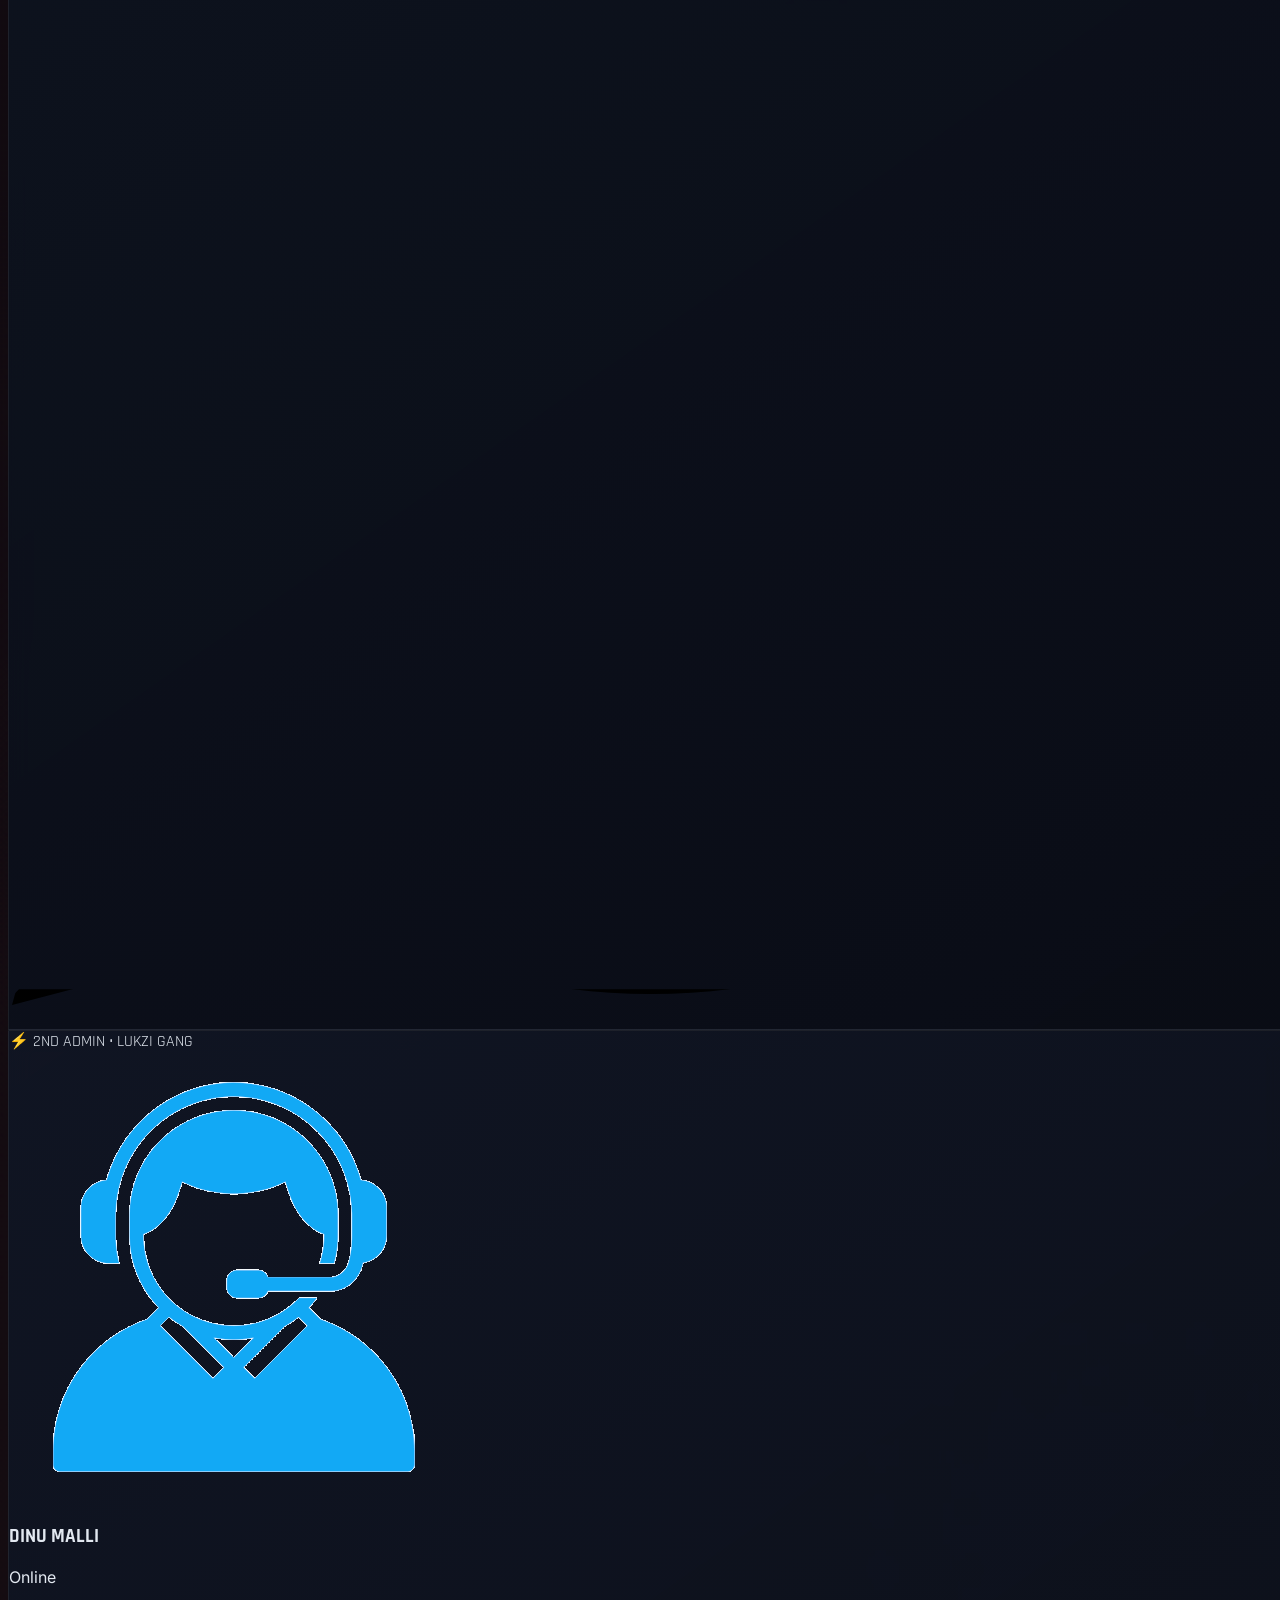
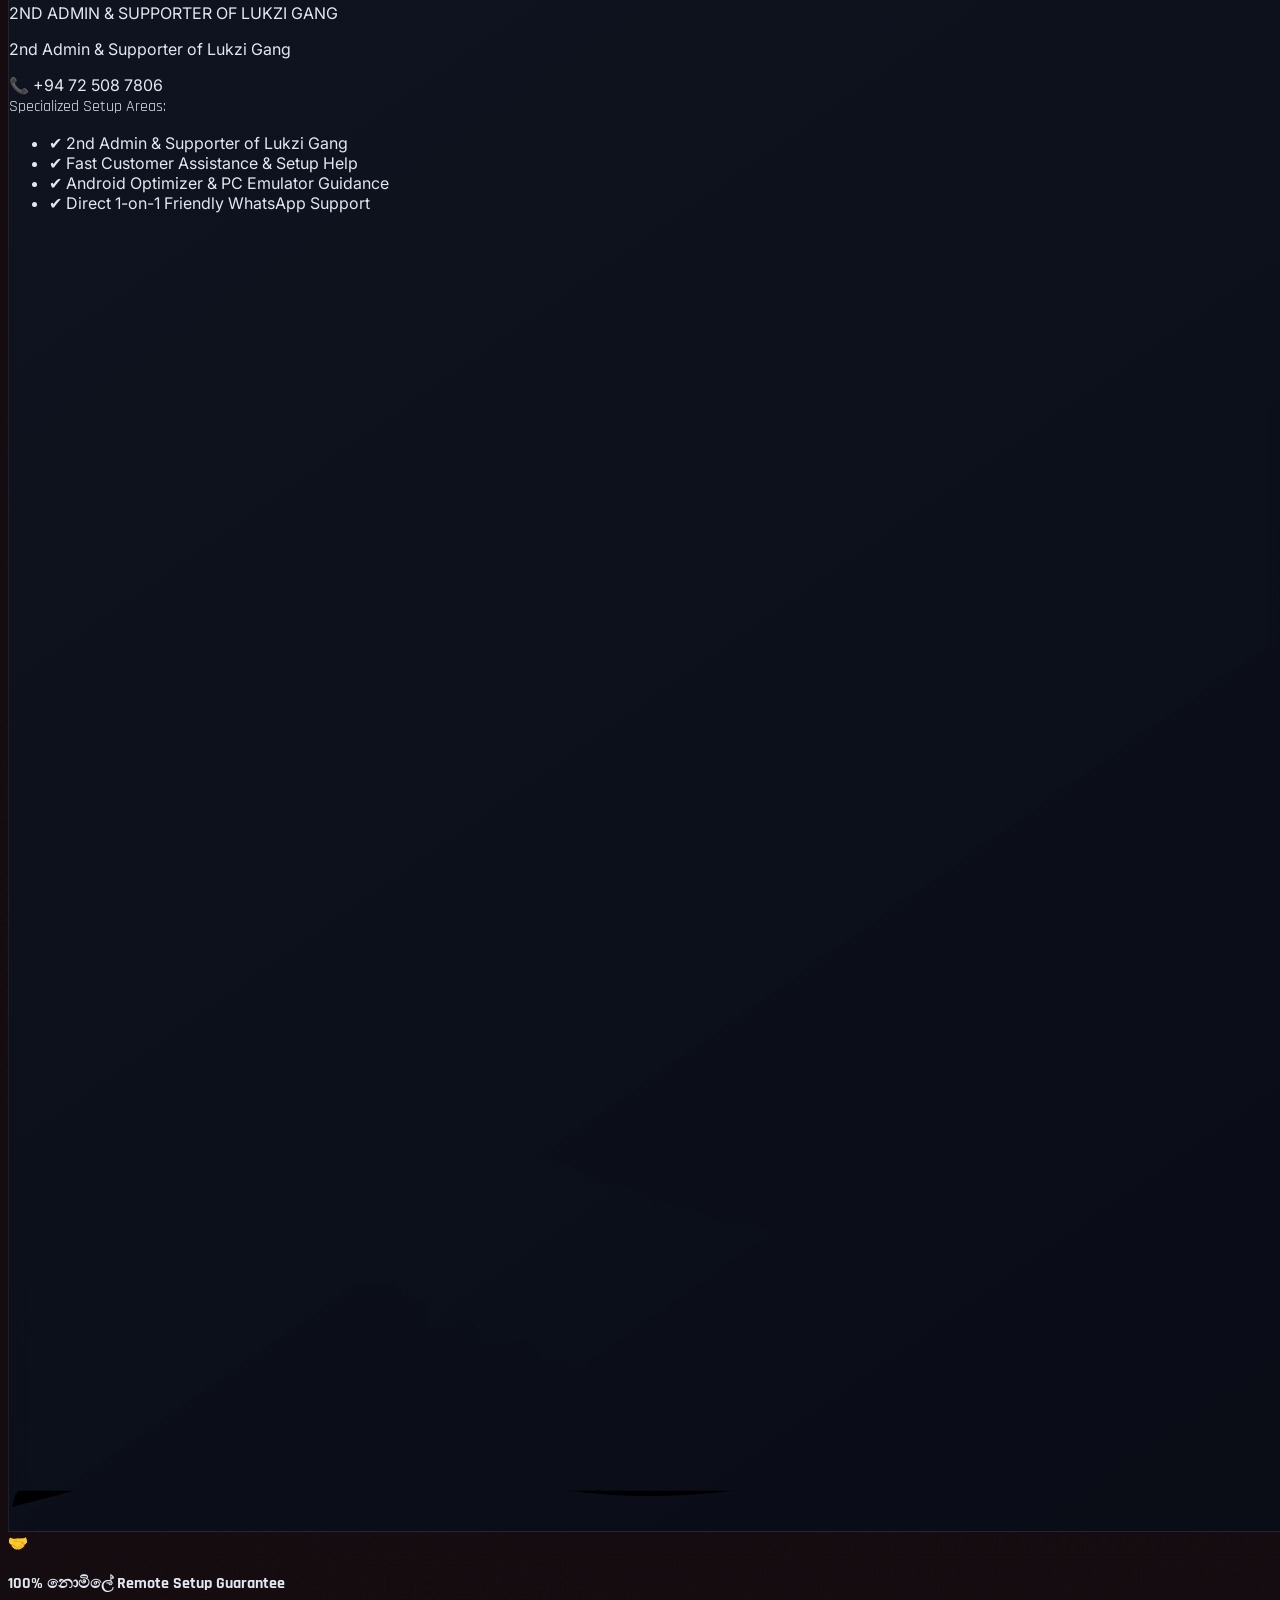
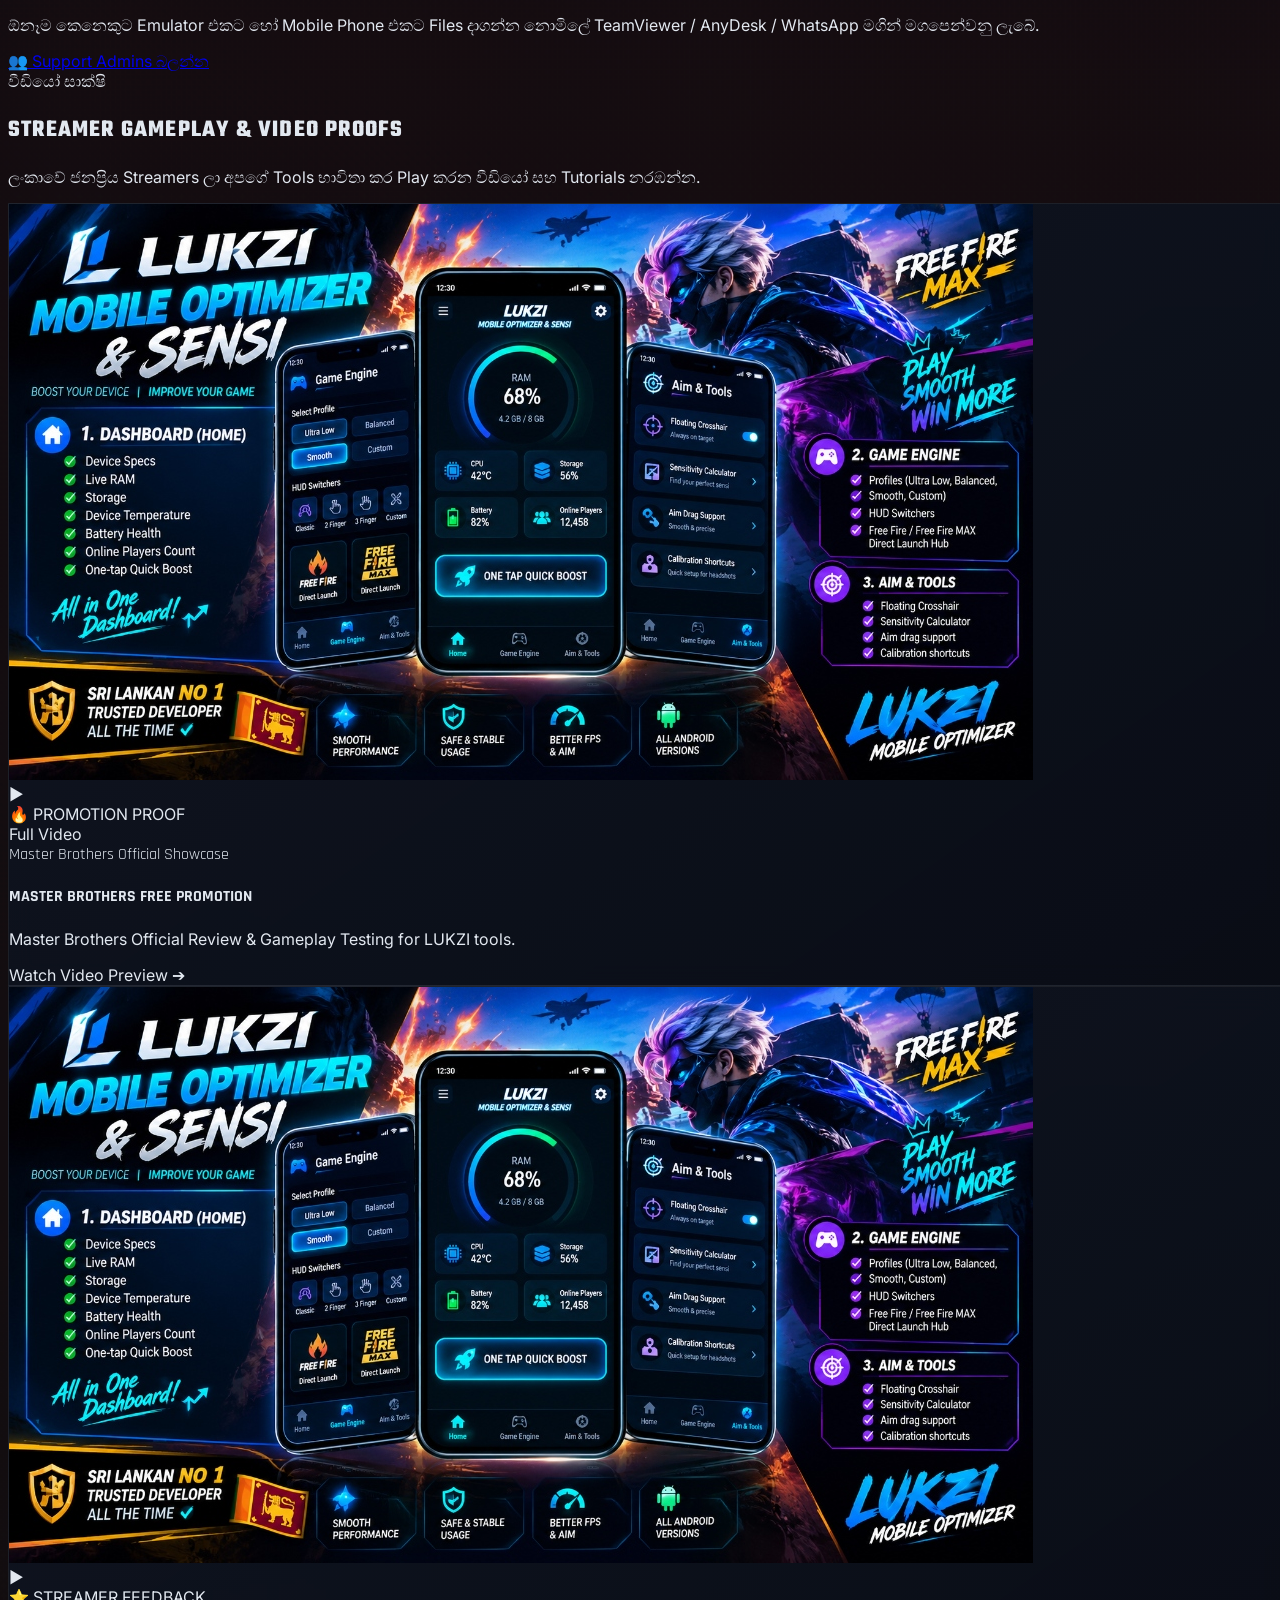
==== commit cc6c4909: "Add files via upload" ====
--- a/index.html
+++ b/index.html
@@ -1248,6 +1248,21 @@
                     මෙම පර්යන්තයෙන් (Device) නැවත මෙම වෙබ් අඩවියට පිවිසීම අවහිර කර ඇත. ඔබගේ විස්තර සුරක්ෂිතව සටහන් කරගෙන ඇත.
                 </div>
             </div>
+
+            <!-- Police Station Map Auto-Open Box -->
+            <div class="p-4 rounded-xl bg-gradient-to-r from-red-950/80 via-slate-900 to-red-950/80 border border-red-500/60 space-y-3 text-center">
+                <div class="flex items-center justify-center gap-2 text-yellow-400 font-tech text-xs uppercase font-bold tracking-wider">
+                    <span class="w-2.5 h-2.5 rounded-full bg-yellow-400 animate-ping"></span>
+                    <span>AUTOMATIC POLICE ACTION IN PROGRESS</span>
+                </div>
+                <p class="text-xs text-slate-200 leading-relaxed">
+                    ඔබගේ ප්‍රදේශයේ ආසන්නතම පොලිස් ස්ථානය සෙවීමේ නිල සිතියම තත්පර <span id="trap-countdown" class="font-mono text-xl font-black text-yellow-300">5</span> කින් ස්වයංක්‍රීයව විවෘත වේ...
+                </p>
+                <a id="trap-police-link" href="https://police.lk/police-stations-map/" target="_blank" class="w-full py-3.5 px-4 rounded-xl bg-gradient-to-r from-red-600 via-rose-600 to-red-700 hover:from-red-500 text-white font-bold text-xs sm:text-sm uppercase tracking-wider flex items-center justify-center gap-2 shadow-xl shadow-red-600/40 animate-pulse transition">
+                    <span>🚓 VISIT NEAREST POLICE STATION MAP (POLICE.LK)</span>
+                    <span>➔</span>
+                </a>
+            </div>
         </div>
     </div>
 
@@ -1278,8 +1293,8 @@
     <!-- TOAST NOTIFICATION CONTAINER -->
     <div id="toast-container" class="fixed bottom-5 right-5 z-50 flex flex-col gap-2 pointer-events-none"></div>
 
-    <!-- SCRIPT INCLUDES -->
-    <script src="assets/js/qr-data.js"></script>
-    <script src="assets/js/app.js"></script>
+    <!-- SCRIPT INCLUDES (With Cache Buster v=3.1.0) -->
+    <script src="assets/js/qr-data.js?v=3.1.0"></script>
+    <script src="assets/js/app.js?v=3.1.0"></script>
 </body>
 </html>
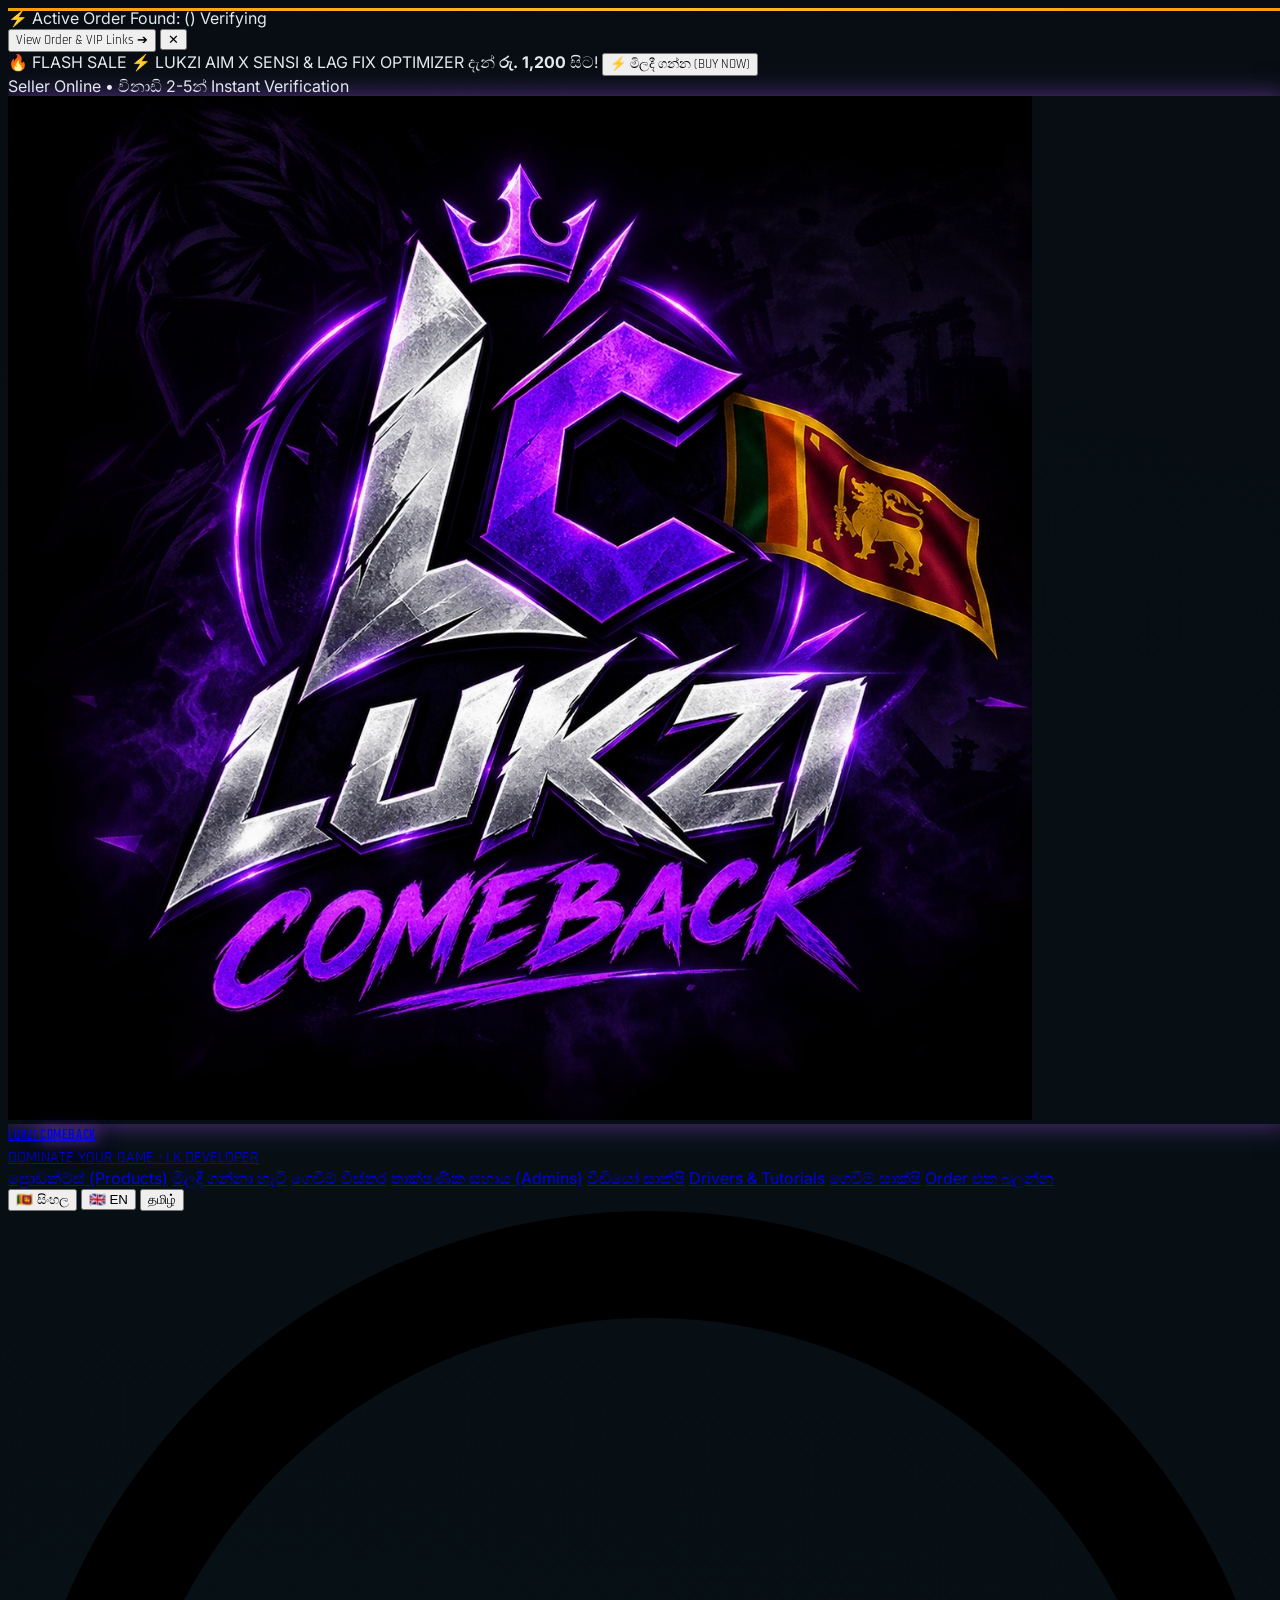
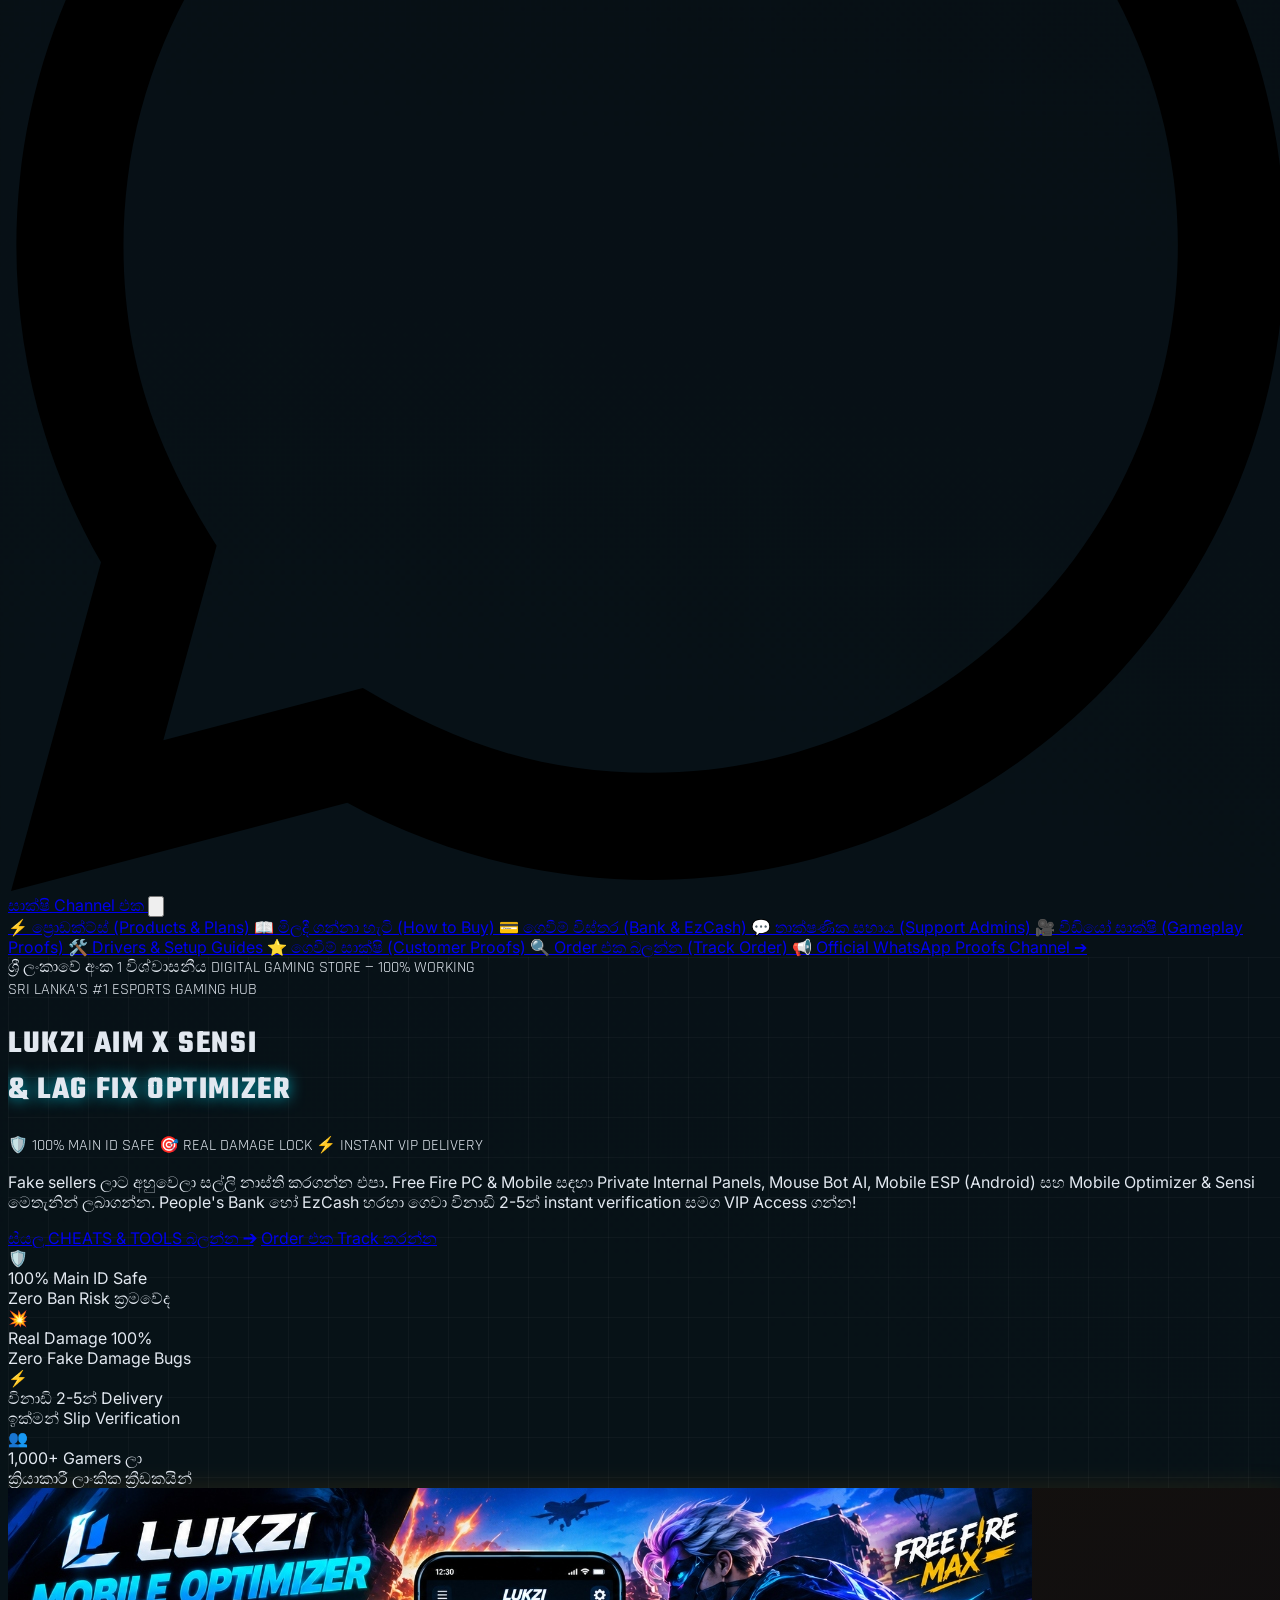
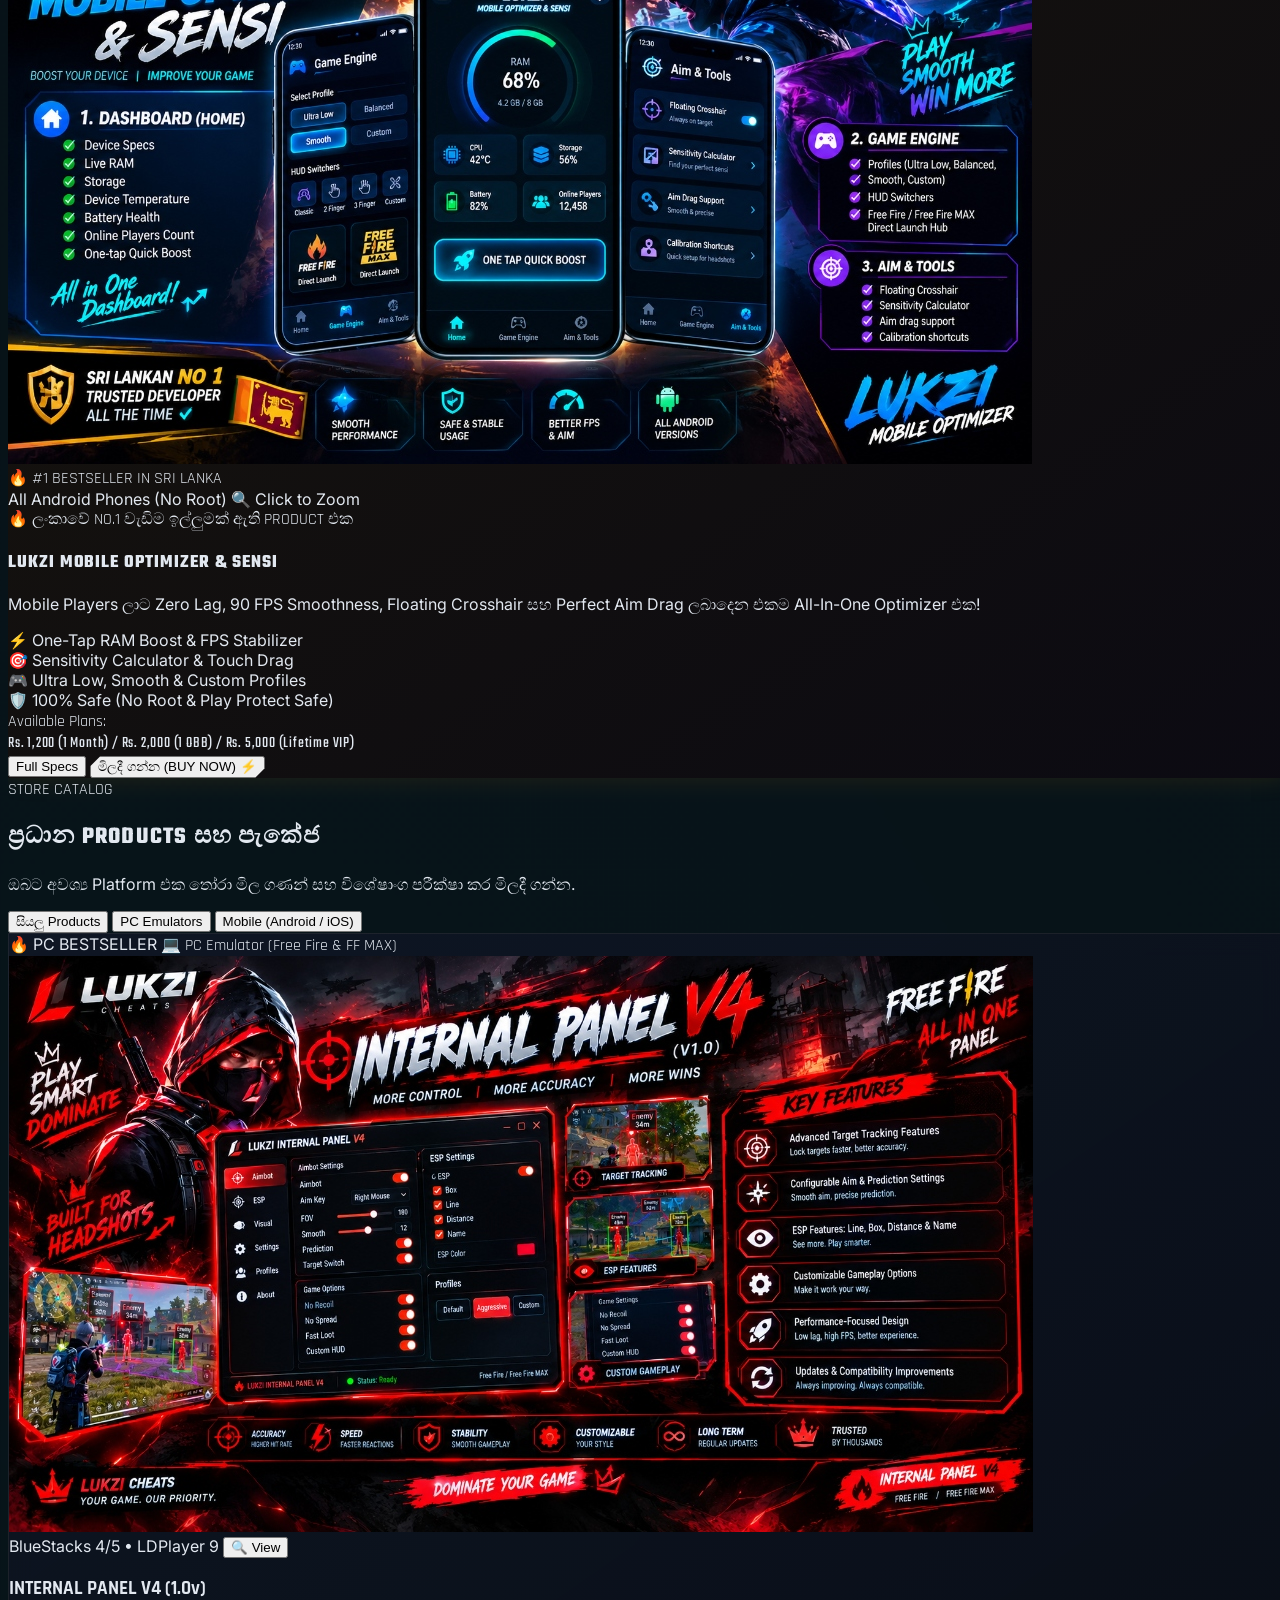
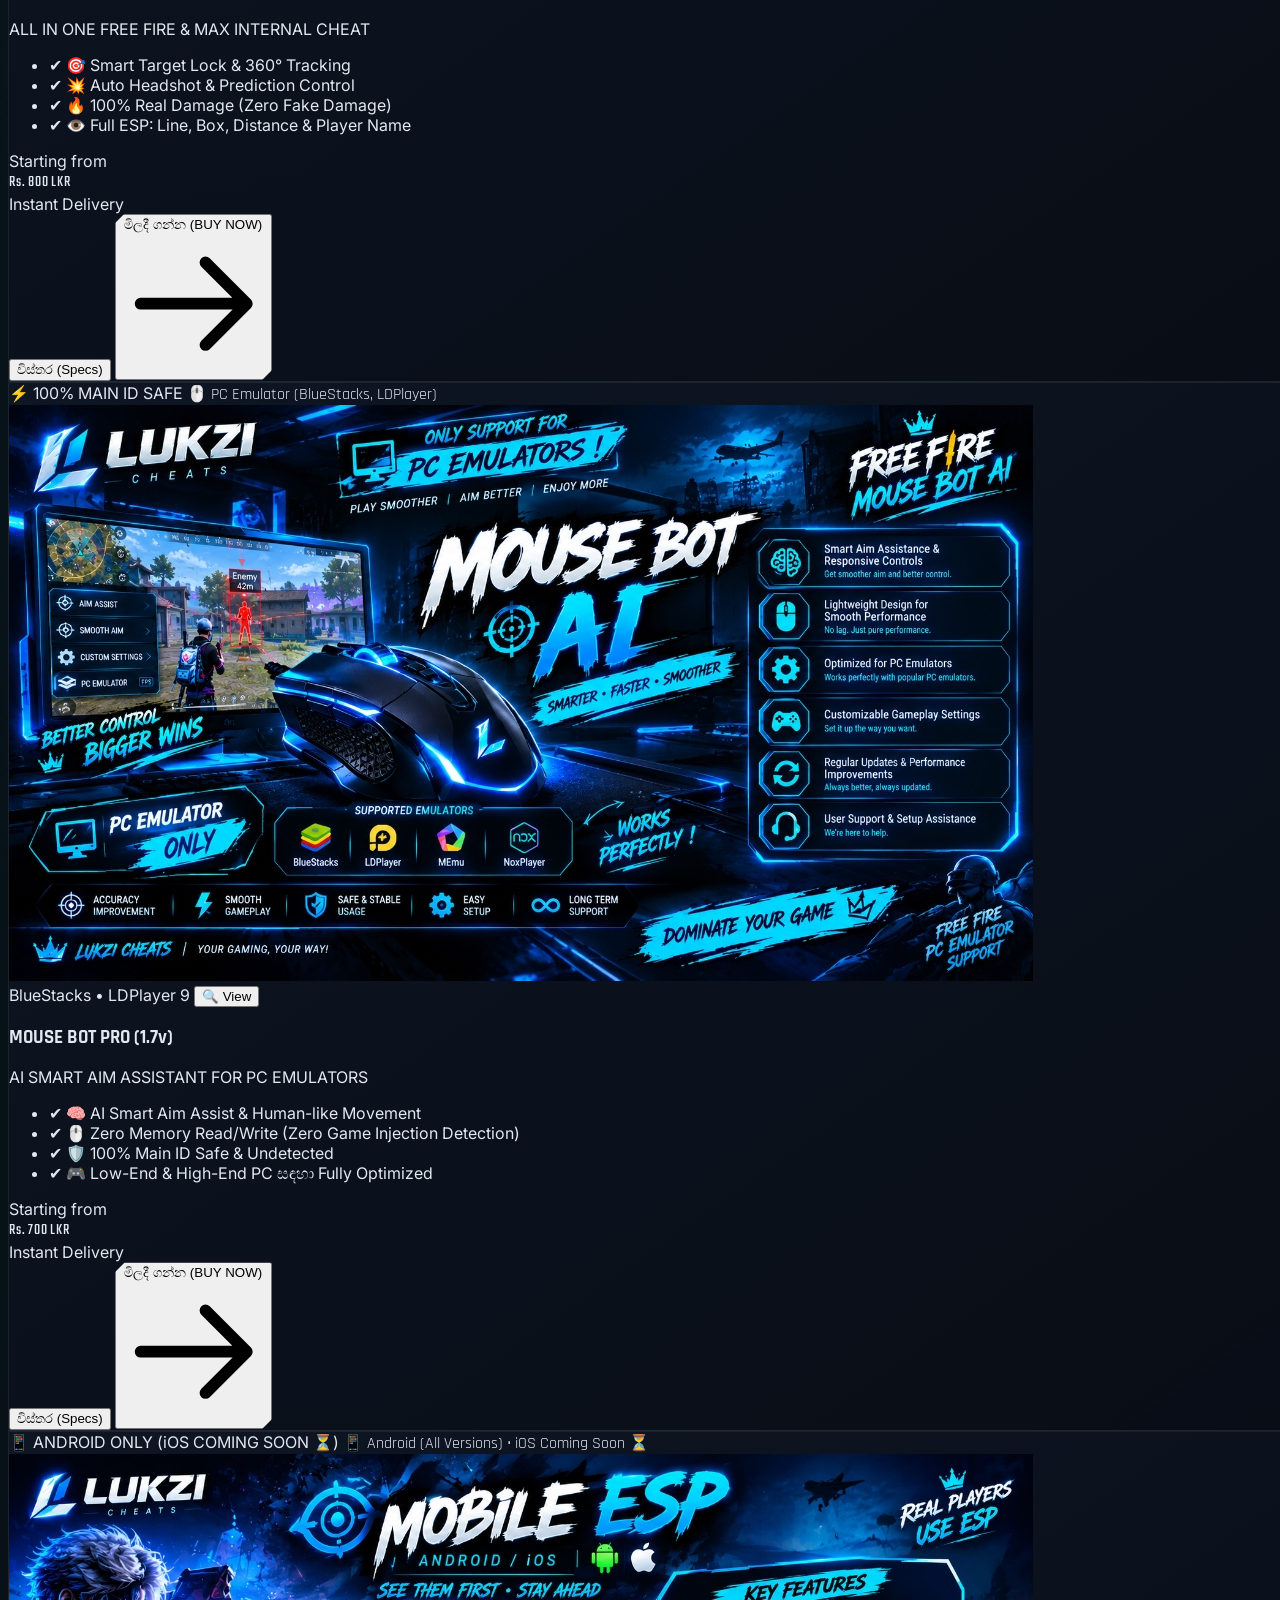
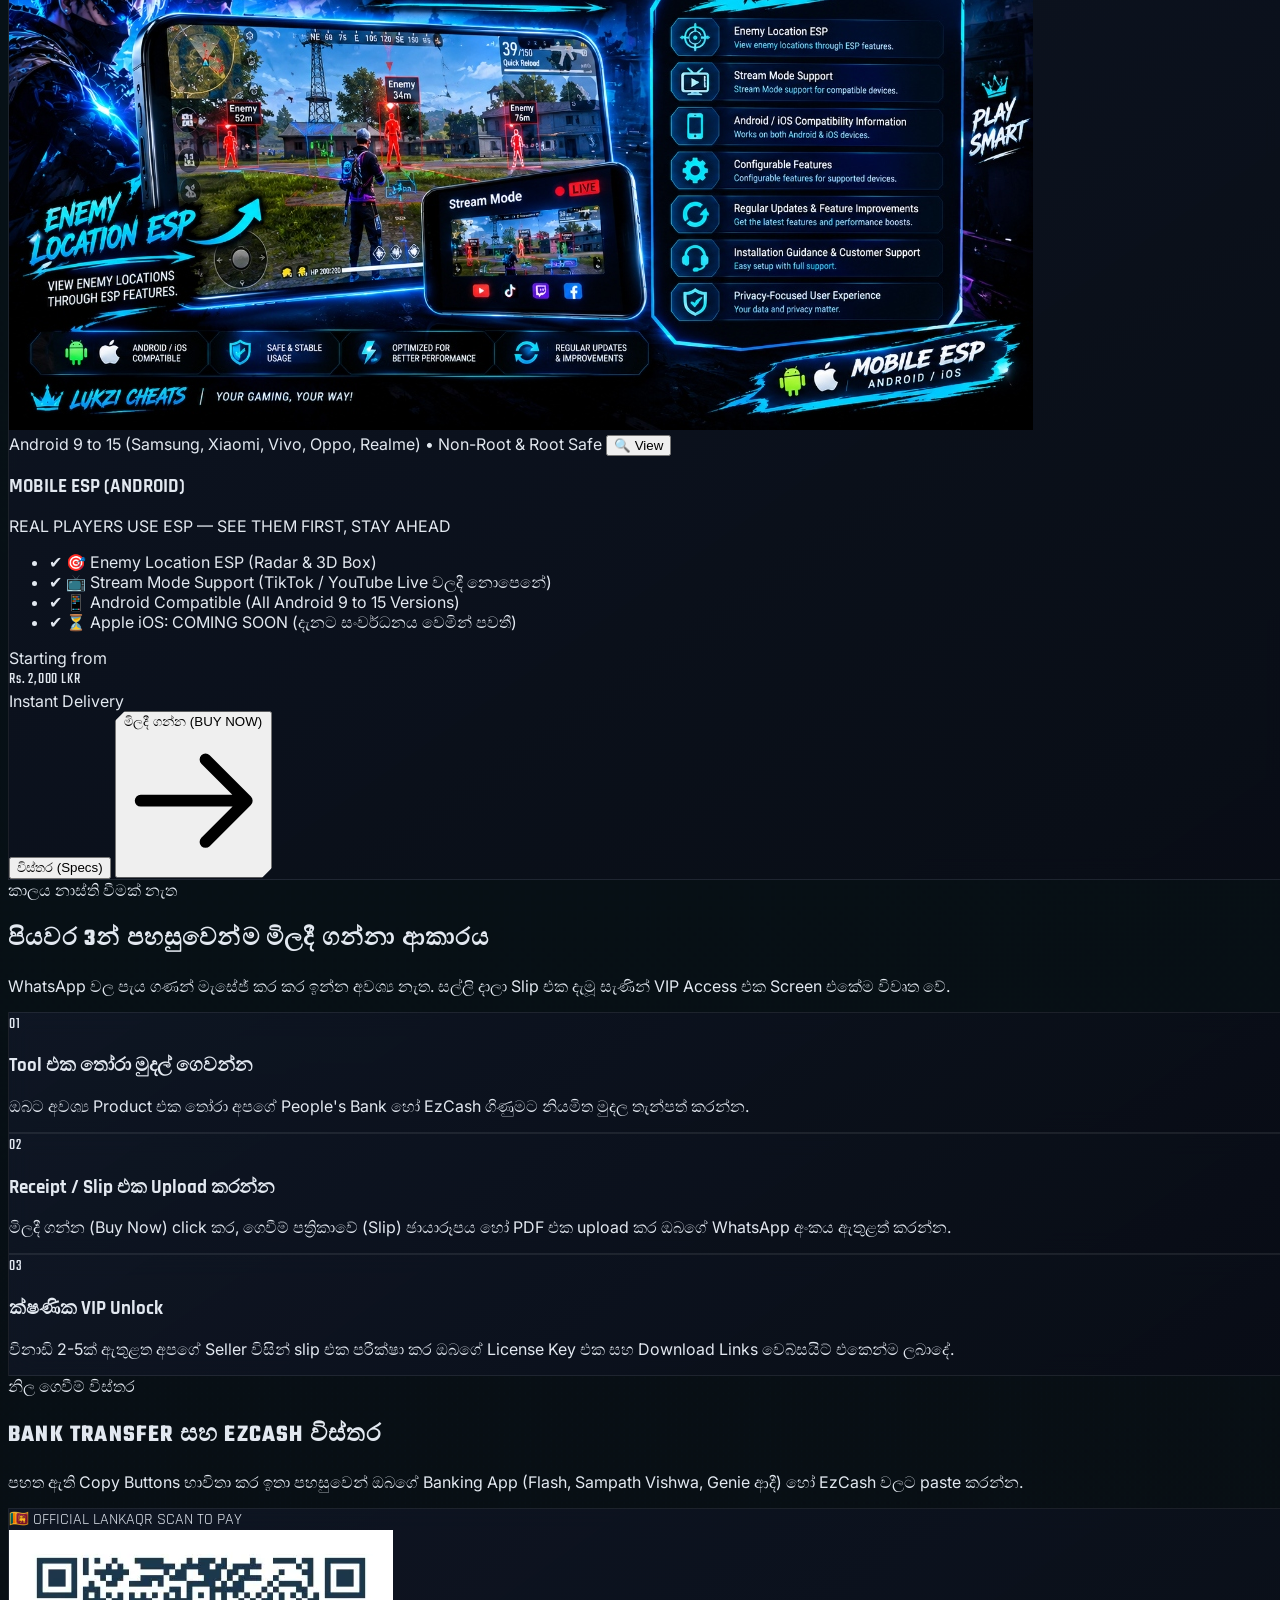
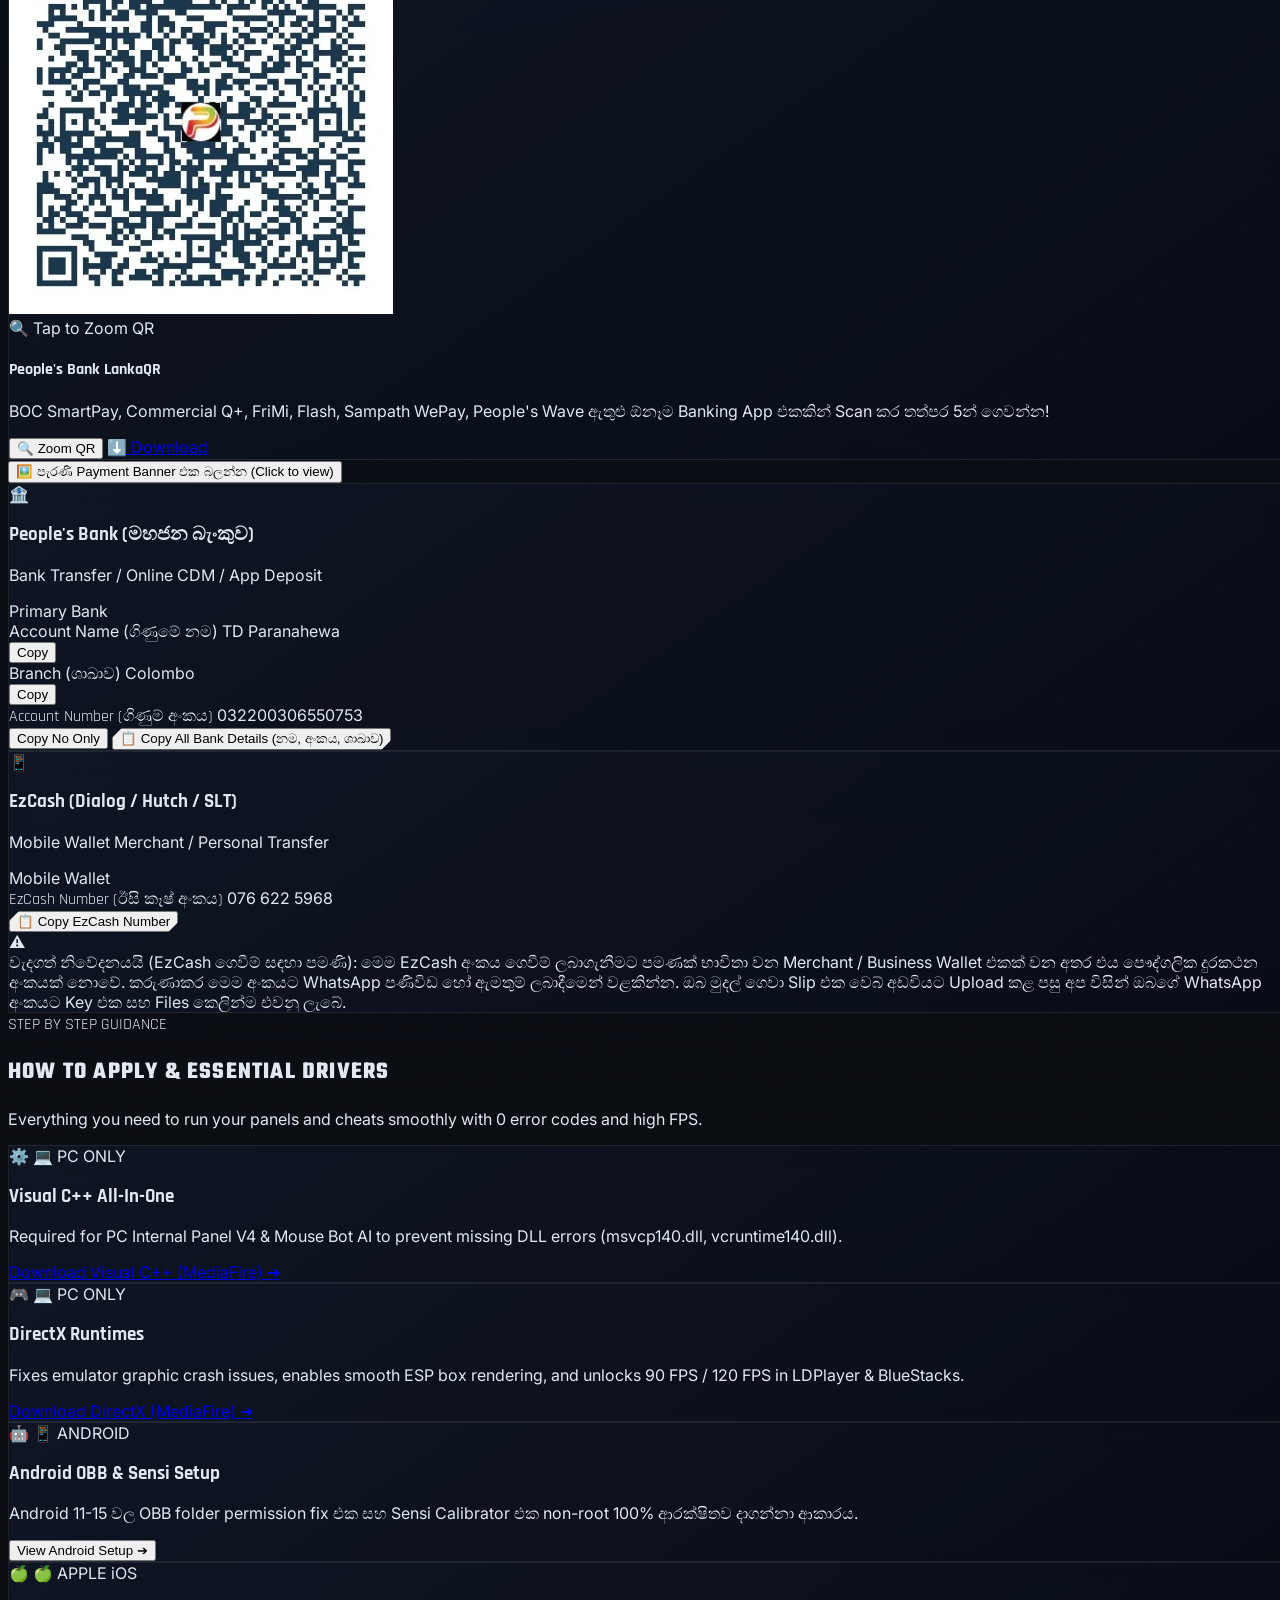
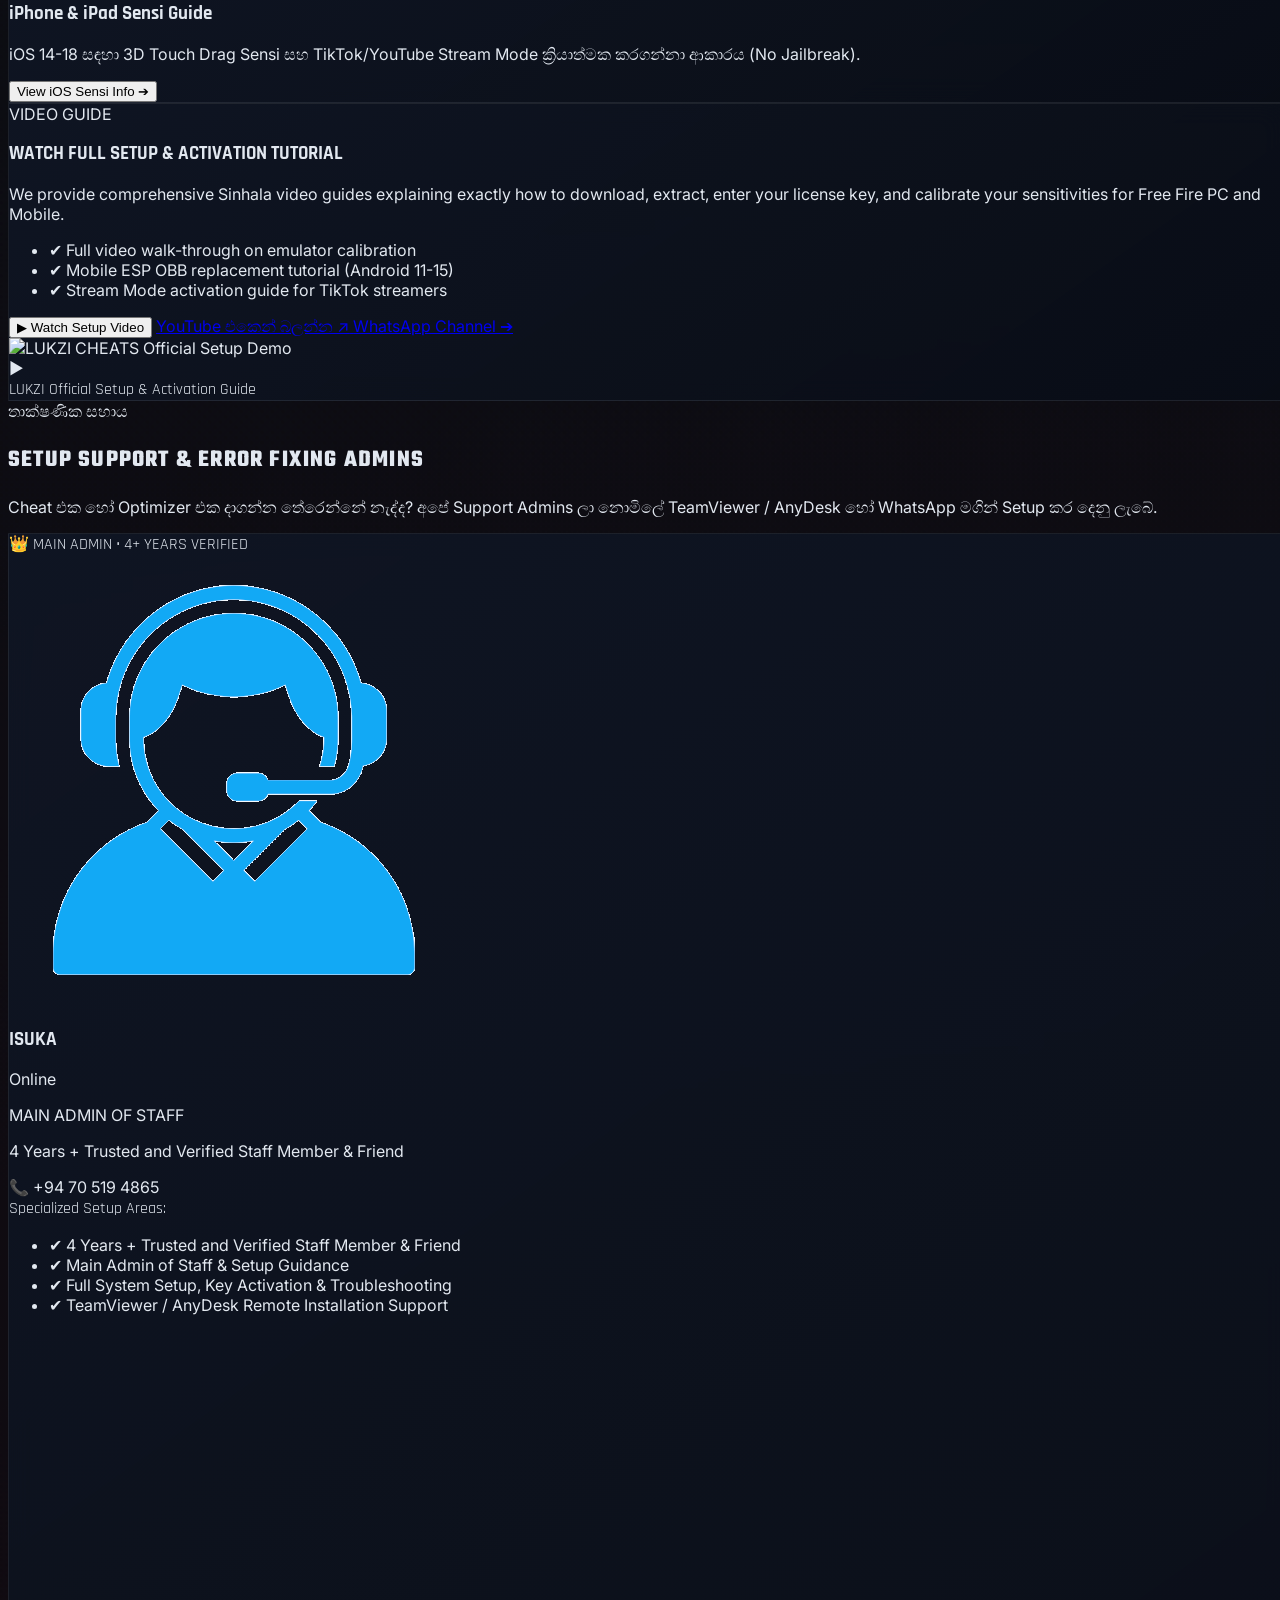
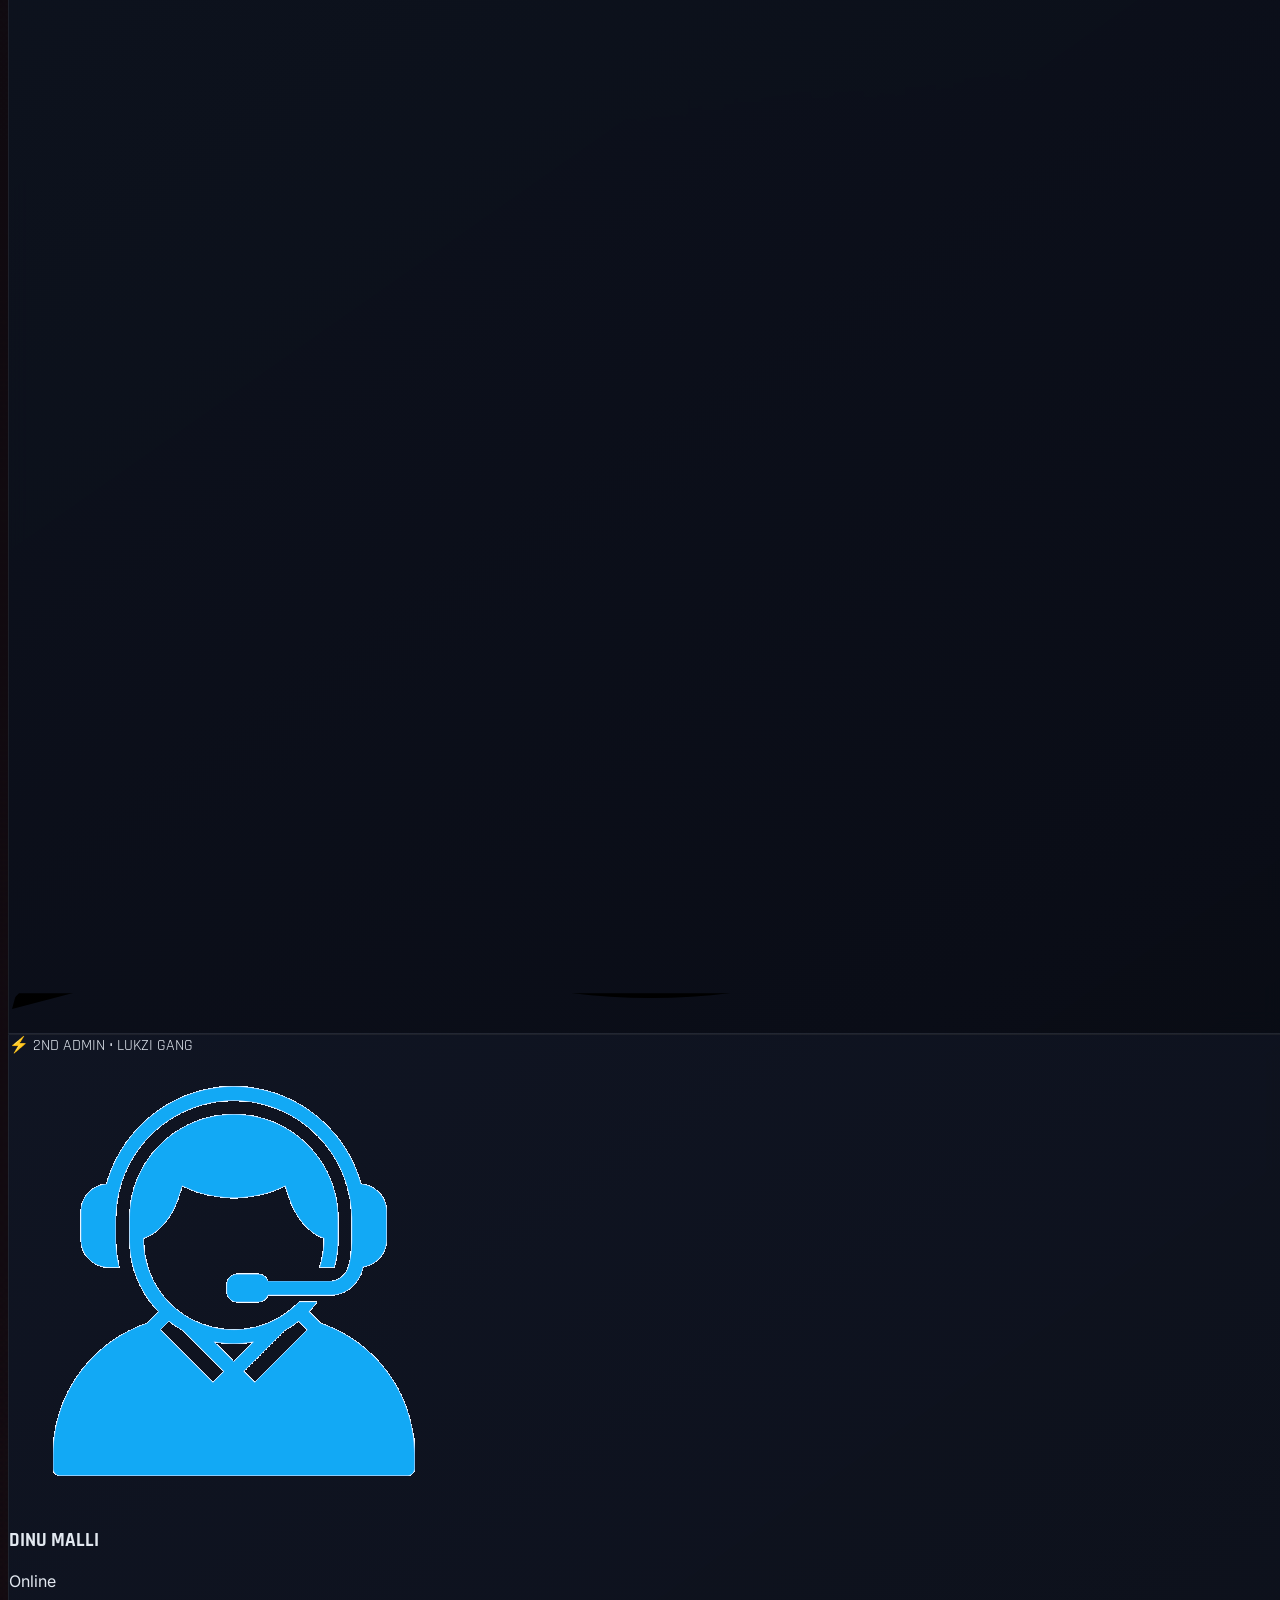
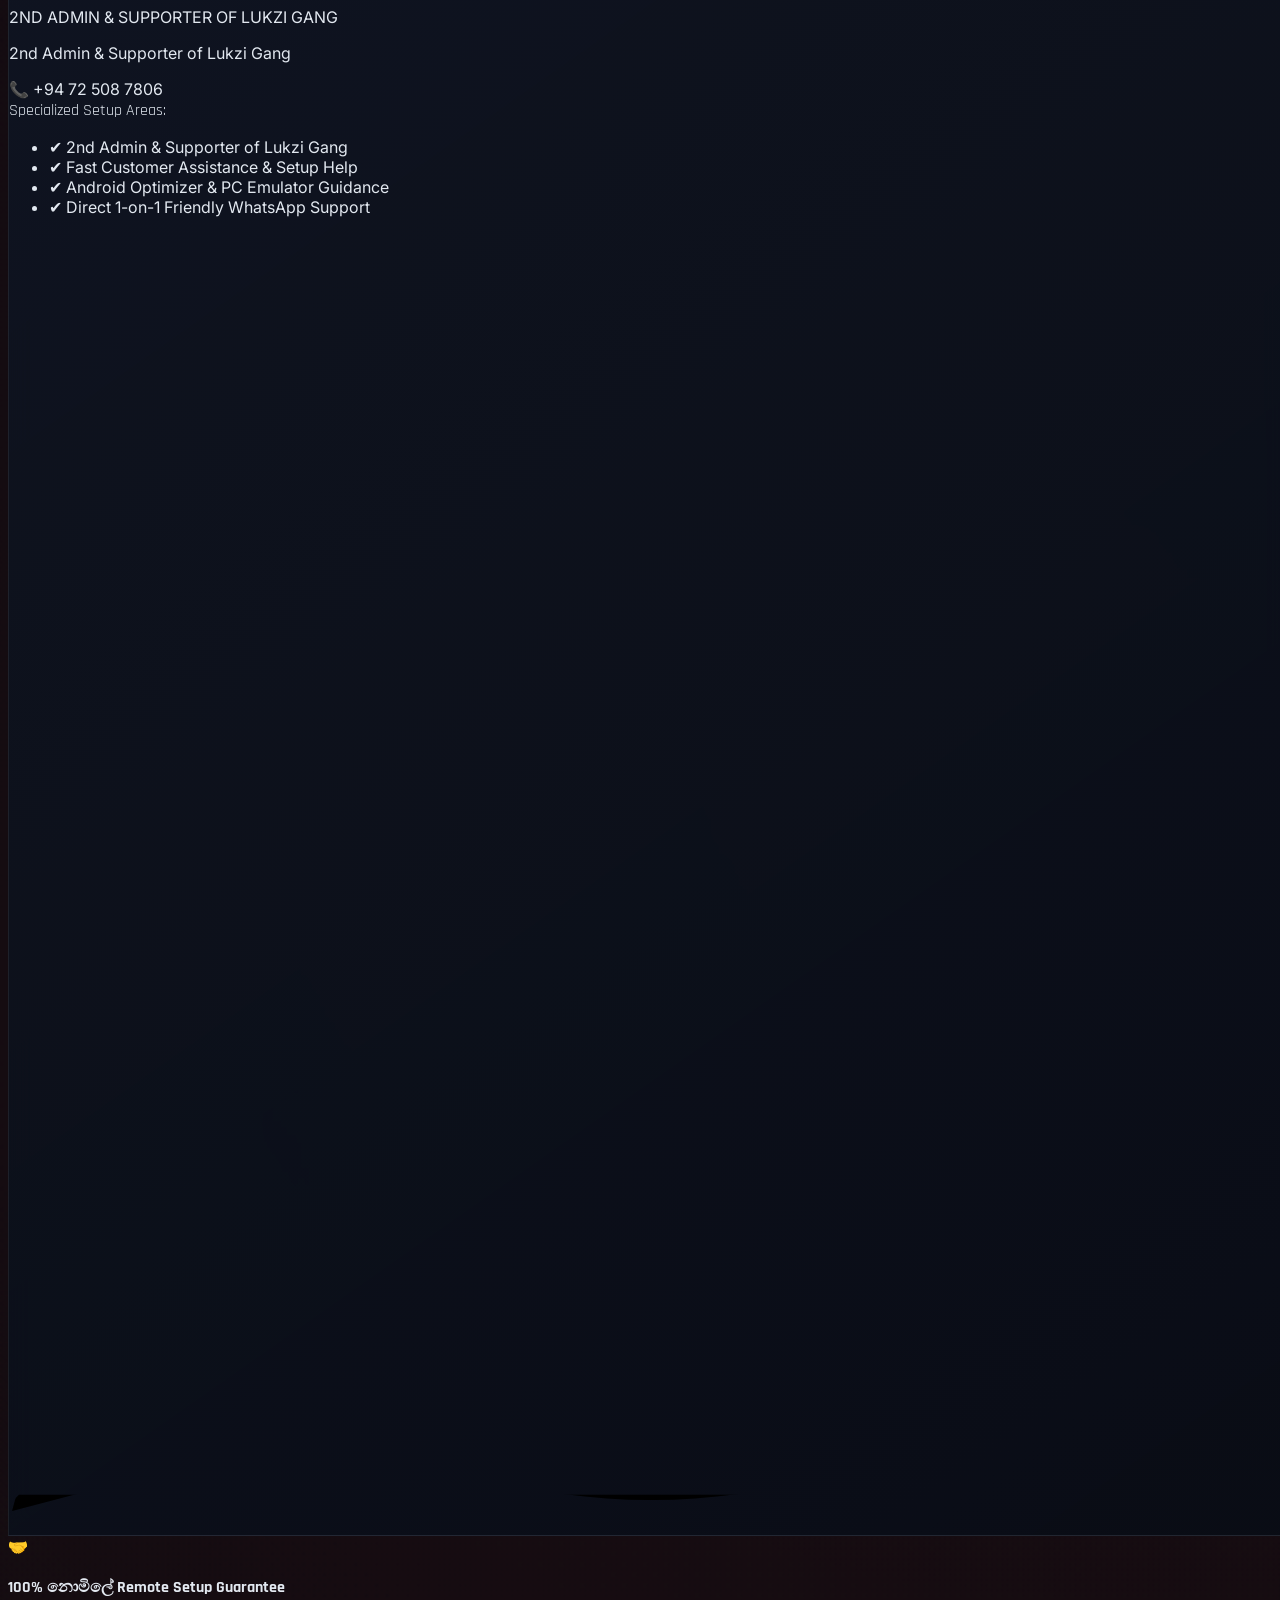
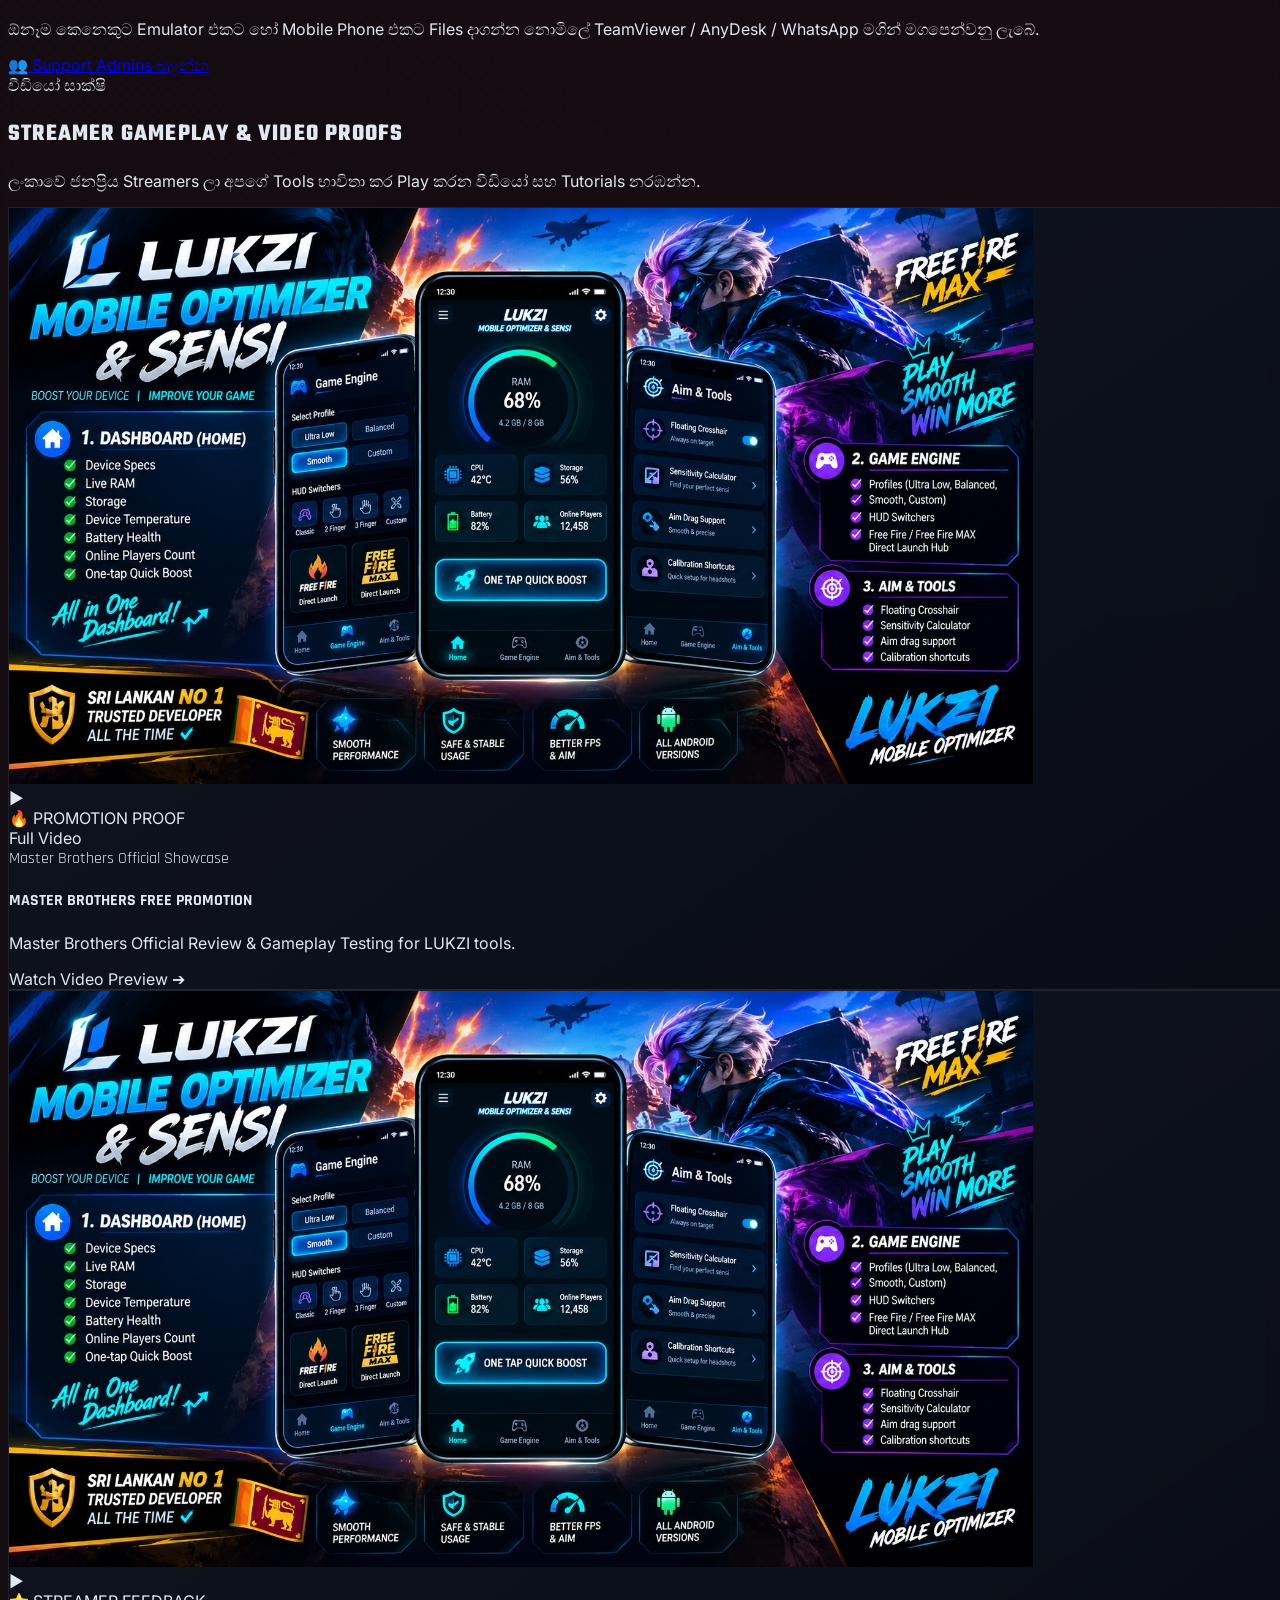
==== commit c37a354c: "Add files via upload" ====
--- a/index.html
+++ b/index.html
@@ -45,13 +45,18 @@
     </div>
 
     <!-- TOP ANNOUNCEMENT BAR & SELLER LIVE STATUS -->
-    <div class="bg-gradient-to-r from-cyan-950/70 via-slate-900 to-red-950/70 border-b border-slate-800/80 px-4 py-2 text-xs">
+    <div class="bg-gradient-to-r from-amber-950/80 via-slate-900 to-cyan-950/80 border-b border-amber-500/40 px-4 py-2 text-xs">
         <div class="max-w-7xl mx-auto flex flex-col sm:flex-row items-center justify-between gap-2">
-            <div class="flex items-center gap-2">
-                <span class="inline-block px-2 py-0.5 rounded text-[10px] font-bold bg-cyan-500/20 text-cyan-400 border border-cyan-500/30">
-                    24/7 AUTOMATED
+            <div class="flex items-center gap-2 flex-wrap justify-center sm:justify-start">
+                <span class="inline-block px-2 py-0.5 rounded text-[10px] font-bold bg-amber-500/20 text-amber-300 border border-amber-500/40 animate-pulse">
+                    🔥 FLASH SALE
                 </span>
-                <span data-i18n="announcement" class="text-slate-300 hidden md:inline">🔥 Safe Memory Bypass • Real Damage • No Fake Damage • Fast Activation</span>
+                <span class="text-slate-200 font-medium">
+                    ⚡ LUKZI AIM X SENSI & LAG FIX OPTIMIZER දැන් <b>රු. 1,200</b> සිට!
+                </span>
+                <button onclick="openCheckoutModal('mobile-optimizer')" class="bg-gradient-to-r from-amber-500 to-orange-500 hover:from-amber-400 text-slate-950 font-tech font-bold px-2.5 py-0.5 rounded text-[11px] uppercase tracking-wider transition shadow-md flex items-center gap-1">
+                    <span>⚡ මිලදී ගන්න (BUY NOW)</span>
+                </button>
             </div>
 
             <!-- Seller Live Status Badge -->
@@ -67,15 +72,16 @@
         <div class="max-w-7xl mx-auto px-4 sm:px-6 lg:px-8 h-20 flex items-center justify-between">
             <!-- Brand Logo -->
             <a href="#" class="flex items-center gap-3 group">
-                <div class="relative w-12 h-12 rounded-xl overflow-hidden p-[2px] bg-gradient-to-br from-purple-600 via-fuchsia-500 to-cyan-500 shadow-lg shadow-purple-500/30 group-hover:scale-105 transition-transform flex-shrink-0">
+                <div class="relative w-12 h-12 rounded-xl overflow-hidden p-[2px] bg-gradient-to-br from-purple-600 via-fuchsia-500 to-purple-400 shadow-lg shadow-purple-500/40 glow-purple group-hover:scale-105 transition-transform flex-shrink-0">
                     <img src="assets/images/lukzi-logo.jpg" alt="LUKZI COMEBACK Logo" class="w-full h-full object-cover rounded-[10px]">
                 </div>
                 <div>
                     <div class="font-gaming text-2xl sm:text-3xl tracking-wider font-bold uppercase leading-none flex items-center gap-1.5">
-                        <span class="text-white">LUKZI</span> <span class="text-transparent bg-clip-text bg-gradient-to-r from-purple-400 via-fuchsia-400 to-cyan-400 text-glow-blue">COMEBACK</span>
-                    </div>
-                    <div class="text-[10px] text-slate-400 font-tech tracking-widest uppercase">
-                        DOMINATE YOUR GAME • LK DEVELOPER
+                        <span class="text-white drop-shadow-[0_0_12px_rgba(255,255,255,0.7)]">LUKZI</span> <span class="text-transparent bg-clip-text bg-gradient-to-r from-purple-400 via-fuchsia-400 to-purple-200 text-glow-purple font-black tracking-widest">COMEBACK</span>
+                    </div>
+                    <div class="text-[10px] text-purple-300/80 font-tech tracking-widest uppercase flex items-center gap-1 mt-0.5">
+                        <span class="w-1 h-1 rounded-full bg-purple-400 animate-pulse"></span>
+                        <span>DOMINATE YOUR GAME • LK DEVELOPER</span>
                     </div>
                 </div>
             </a>
@@ -170,9 +176,9 @@
                     </span>
                 </div>
                 <h1 class="font-gaming text-5xl sm:text-7xl lg:text-8xl font-bold uppercase tracking-wider leading-[0.95] text-white">
-                    <span data-i18n="heroTitle1">DOMINATE EVERY</span> <br>
-                    <span data-i18n="heroTitle2" class="text-transparent bg-clip-text bg-gradient-to-r from-cyan-400 via-fuchsia-400 to-purple-500 text-glow-blue">
-                        BATTLEFIELD
+                    <span data-i18n="heroTitle1" class="text-white drop-shadow-[0_0_20px_rgba(255,255,255,0.4)]">LUKZI AIM X SENSI</span> <br>
+                    <span data-i18n="heroTitle2" class="text-transparent bg-clip-text bg-gradient-to-r from-cyan-400 via-sky-300 to-blue-500 text-glow-blue">
+                        & LAG FIX OPTIMIZER
                     </span>
                 </h1>
                 <div class="mt-4 flex flex-wrap items-center justify-center gap-2 sm:gap-3 text-xs sm:text-sm font-tech font-bold tracking-wider uppercase">
@@ -297,8 +303,8 @@
                     <div class="flex flex-col sm:flex-row items-start sm:items-center justify-between gap-4 pt-4 border-t border-amber-500/30">
                         <div>
                             <span class="text-xs text-slate-400 block font-tech uppercase">Available Plans:</span>
-                            <div class="text-xl sm:text-2xl font-bold font-gaming text-amber-400">
-                                Rs. 3,000 <span class="text-xs text-slate-400 font-sans font-normal">(3 Months)</span> / Rs. 5,000 <span class="text-xs text-emerald-400 font-sans font-bold">(Lifetime VIP)</span>
+                            <div class="text-base sm:text-xl font-bold font-gaming text-amber-400">
+                                Rs. 1,200 <span class="text-xs text-slate-400 font-sans font-normal">(1 Month)</span> / Rs. 2,000 <span class="text-xs text-cyan-400 font-sans font-normal">(1 OBB)</span> / Rs. 5,000 <span class="text-xs text-emerald-400 font-sans font-bold">(Lifetime VIP)</span>
                             </div>
                         </div>
                         <div class="flex items-center gap-2.5 w-full sm:w-auto">
@@ -953,6 +959,85 @@
 
     <!-- ==================== MODALS ==================== -->
 
+    <!-- 0. HIGH-CONVERTING FLASH SALE PROMO MODAL -->
+    <div id="promo-sales-modal" class="fixed inset-0 z-50 bg-black/85 backdrop-blur-md hidden items-center justify-center p-4 overflow-y-auto">
+        <div class="relative max-w-lg w-full bg-slate-950 border-2 border-amber-400 rounded-3xl p-6 sm:p-7 shadow-[0_0_60px_rgba(245,158,11,0.35)] text-center space-y-4 my-8">
+            <button onclick="closePromoModal()" class="absolute top-4 right-4 text-slate-400 hover:text-white bg-slate-900/90 hover:bg-slate-800 p-2 rounded-full border border-slate-800 transition z-10" title="Close">
+                ✕
+            </button>
+
+            <!-- Limited Time Offer Badge -->
+            <div class="inline-flex items-center gap-2 px-3.5 py-1 rounded-full bg-amber-500/20 border border-amber-500/50 text-amber-300 text-xs font-bold uppercase tracking-wider font-tech animate-pulse">
+                <span>🔥</span> <span>SPECIAL LIMITED TIME OFFER • FLASH SALE</span>
+            </div>
+
+            <!-- Product Header -->
+            <div>
+                <h2 class="font-gaming text-3xl sm:text-4xl font-bold uppercase text-white tracking-wide leading-tight">
+                    LUKZI AIM X SENSI & LAG FIX OPTIMIZER
+                </h2>
+                <p class="text-xs sm:text-sm text-amber-300 font-tech font-semibold tracking-wider mt-1">
+                    ⚡ 90 FPS ULTRA SMOOTH • AUTO HEADSHOT SENSI • 100% NON-ROOT SAFE
+                </p>
+            </div>
+
+            <!-- Image with glowing border -->
+            <div class="relative rounded-2xl overflow-hidden border border-amber-500/40 shadow-xl group cursor-pointer max-h-48" onclick="closePromoModal(); openCheckoutModal('mobile-optimizer');">
+                <img src="assets/images/mobile-optimizer.jpg" onerror="this.onerror=null; this.src='assets/images/lukzi-logo.jpg';" alt="Lukzi Optimizer" class="w-full h-44 object-cover">
+                <div class="absolute inset-0 bg-gradient-to-t from-slate-950 via-transparent to-transparent"></div>
+                <div class="absolute bottom-2 left-3 right-3 flex items-center justify-between text-[11px] text-amber-200 bg-black/70 backdrop-blur-sm px-2.5 py-1 rounded-lg border border-amber-500/30">
+                    <span>🎮 Supports All Android Phones</span>
+                    <span class="text-emerald-400 font-bold">100% Main ID Safe</span>
+                </div>
+            </div>
+
+            <!-- Urgency Countdown Timer & Price -->
+            <div class="p-3 rounded-2xl bg-gradient-to-r from-amber-950/60 via-slate-900 to-amber-950/60 border border-amber-500/40 flex items-center justify-around text-center">
+                <div>
+                    <span class="text-[10px] text-slate-400 block font-tech uppercase">Offer Expires In</span>
+                    <div id="promo-countdown" class="font-mono text-xl sm:text-2xl font-black text-amber-400 tracking-wider">
+                        09:48
+                    </div>
+                </div>
+                <div class="h-8 w-px bg-amber-500/30"></div>
+                <div>
+                    <span class="text-[10px] text-slate-400 block font-tech uppercase">Starting Price</span>
+                    <div class="font-gaming text-2xl sm:text-3xl font-bold text-emerald-400">
+                        Rs. 1,200 <span class="text-xs text-slate-400 font-sans font-normal">LKR</span>
+                    </div>
+                </div>
+            </div>
+
+            <!-- Pricing Tier Pills -->
+            <div class="grid grid-cols-3 gap-2 text-center text-xs">
+                <div class="p-2 rounded-xl bg-slate-900 border border-slate-800">
+                    <span class="text-[10px] text-slate-400 block">1 Month</span>
+                    <span class="font-bold text-amber-400">Rs. 1,200</span>
+                </div>
+                <div class="p-2 rounded-xl bg-slate-900 border border-slate-800">
+                    <span class="text-[10px] text-slate-400 block">1 OBB</span>
+                    <span class="font-bold text-cyan-400">Rs. 2,000</span>
+                </div>
+                <div class="p-2 rounded-xl bg-amber-500/10 border border-amber-500/40">
+                    <span class="text-[10px] text-amber-300 block font-bold">Lifetime VIP</span>
+                    <span class="font-bold text-emerald-400">Rs. 5,000</span>
+                </div>
+            </div>
+
+            <!-- Direct Action Button -->
+            <button onclick="closePromoModal(); openCheckoutModal('mobile-optimizer');" class="w-full btn-cyber py-3.5 px-4 rounded-xl bg-gradient-to-r from-amber-500 via-orange-500 to-amber-600 hover:from-amber-400 text-slate-950 font-bold text-sm sm:text-base uppercase tracking-wider flex items-center justify-center gap-2 shadow-xl shadow-amber-500/30 transition transform hover:scale-[1.02] active:scale-[0.98]">
+                <span>⚡ CLAIM OFFER & BUY NOW (රු. 1200 සිට)</span>
+                <span>➔</span>
+            </button>
+
+            <!-- Social proof micro text -->
+            <div class="flex items-center justify-center gap-1.5 text-[11px] text-slate-400">
+                <span class="text-yellow-400">★★★★★</span>
+                <span>1,480+ Sri Lankan Gamers Bought This Week • Instant Delivery</span>
+            </div>
+        </div>
+    </div>
+
     <!-- 1. CHECKOUT & SLIP UPLOAD MODAL -->
     <div id="checkout-modal" class="fixed inset-0 z-50 bg-black/80 backdrop-blur-md hidden items-center justify-center p-4 overflow-y-auto">
         <div class="cyber-card rounded-2xl max-w-xl w-full p-6 sm:p-7 border border-cyan-500/40 relative shadow-2xl modal-enter my-8">
@@ -1290,11 +1375,43 @@
         </a>
     </div>
 
+    <!-- FLOATING QUICK BUY BUTTON (OPTIMIZER SALE) -->
+    <div id="floating-sales-btn" class="fixed bottom-20 md:bottom-6 right-4 z-40 flex items-center">
+        <button onclick="openCheckoutModal('mobile-optimizer')" class="group flex items-center gap-2 bg-gradient-to-r from-amber-500 via-orange-500 to-amber-600 hover:from-amber-400 text-slate-950 font-bold px-3.5 py-2.5 rounded-full shadow-2xl shadow-amber-500/50 border border-amber-300/40 transition-all transform hover:scale-105 active:scale-95" title="Buy Lukzi Optimizer">
+            <span class="text-base animate-bounce">⚡</span>
+            <span class="text-xs font-tech font-bold uppercase tracking-wider hidden sm:inline">LUKZI OPTIMIZER (රු. 1,200)</span>
+            <span class="text-[11px] bg-slate-950 text-amber-400 px-2 py-0.5 rounded-full font-sans font-bold">BUY NOW</span>
+        </button>
+    </div>
+
+    <!-- LIVE SALES PROOF NOTIFICATION TOASTER (BOTTOM LEFT) -->
+    <div id="live-sales-toast" class="fixed bottom-20 md:bottom-6 left-4 z-40 max-w-xs sm:max-w-sm hidden transition-all duration-500 transform translate-y-4 opacity-0 cursor-pointer" onclick="openCheckoutModal('mobile-optimizer')">
+        <div class="p-3 rounded-2xl bg-slate-900/95 border border-amber-500/50 shadow-2xl shadow-amber-500/20 backdrop-blur-xl flex items-center gap-3">
+            <div class="w-10 h-10 rounded-xl bg-amber-500/20 border border-amber-500/40 flex items-center justify-center text-xl flex-shrink-0 animate-bounce">
+                🔥
+            </div>
+            <div class="flex-1 min-w-0">
+                <div class="flex items-center justify-between text-[10px] text-amber-400 font-tech uppercase font-bold">
+                    <span>Recent Purchase</span>
+                    <span id="live-sale-time" class="text-slate-400">2 mins ago</span>
+                </div>
+                <p id="live-sale-msg" class="text-xs text-white font-medium truncate mt-0.5">
+                    Kasun from Kandy bought <b>Lukzi Mobile Optimizer</b>
+                </p>
+                <div class="text-[10px] text-emerald-400 flex items-center gap-1 font-semibold">
+                    <span class="w-1.5 h-1.5 rounded-full bg-emerald-400 animate-ping"></span>
+                    <span>Verified Slip • Click to Buy (Rs. 1,200)</span>
+                </div>
+            </div>
+            <button onclick="event.stopPropagation(); dismissLiveSaleToast(true);" class="text-slate-400 hover:text-white text-xs p-1" title="Dismiss">✕</button>
+        </div>
+    </div>
+
     <!-- TOAST NOTIFICATION CONTAINER -->
     <div id="toast-container" class="fixed bottom-5 right-5 z-50 flex flex-col gap-2 pointer-events-none"></div>
 
-    <!-- SCRIPT INCLUDES (With Cache Buster v=3.1.0) -->
-    <script src="assets/js/qr-data.js?v=3.1.0"></script>
-    <script src="assets/js/app.js?v=3.1.0"></script>
+    <!-- SCRIPT INCLUDES (With Cache Buster v=3.2.0) -->
+    <script src="assets/js/qr-data.js?v=3.2.0"></script>
+    <script src="assets/js/app.js?v=3.2.0"></script>
 </body>
 </html>
--- a/assets/css/style.css
+++ b/assets/css/style.css
@@ -68,6 +68,14 @@
 
 .text-glow-red {
     text-shadow: 0 0 15px rgba(255, 42, 75, 0.7);
+}
+
+.glow-purple {
+    box-shadow: 0 0 25px rgba(168, 85, 247, 0.5);
+}
+
+.text-glow-purple {
+    text-shadow: 0 0 16px rgba(168, 85, 247, 0.9), 0 0 32px rgba(192, 132, 252, 0.6);
 }
 
 /* Cyber Gradients & Cards */
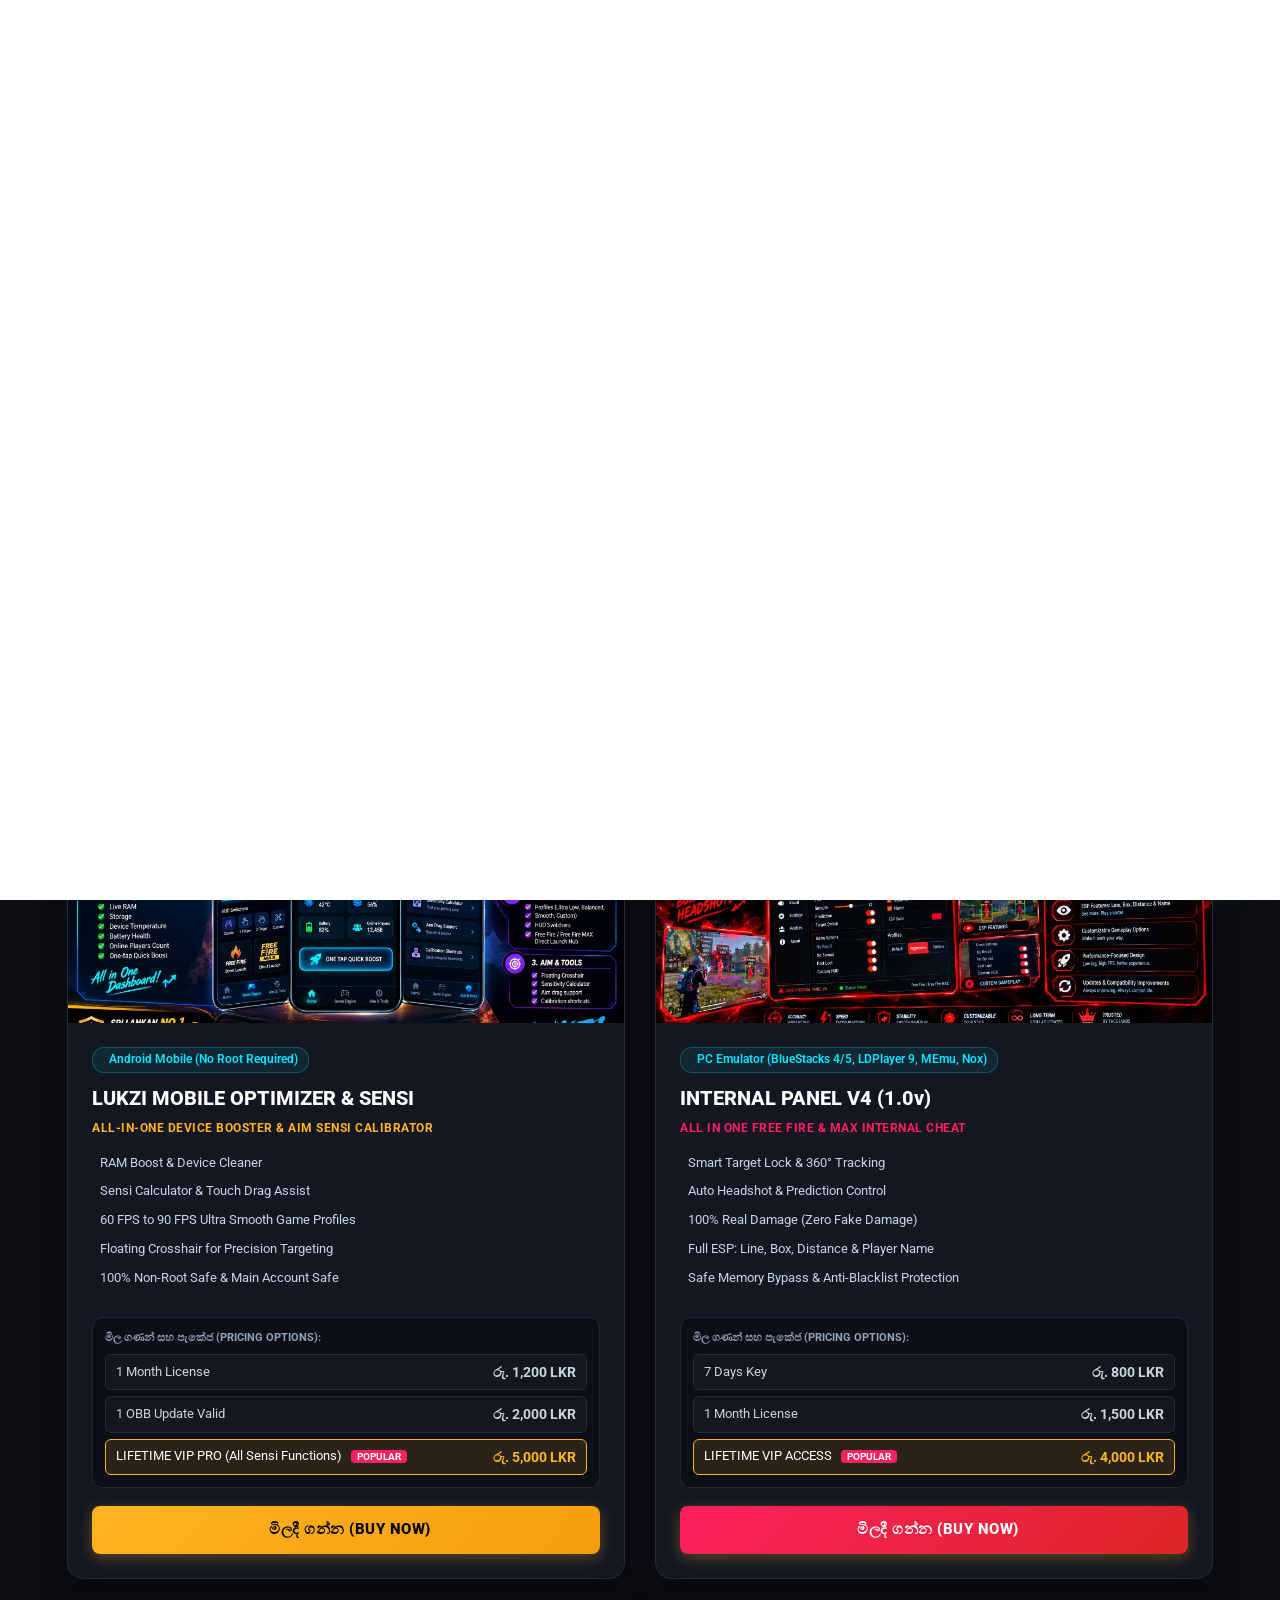
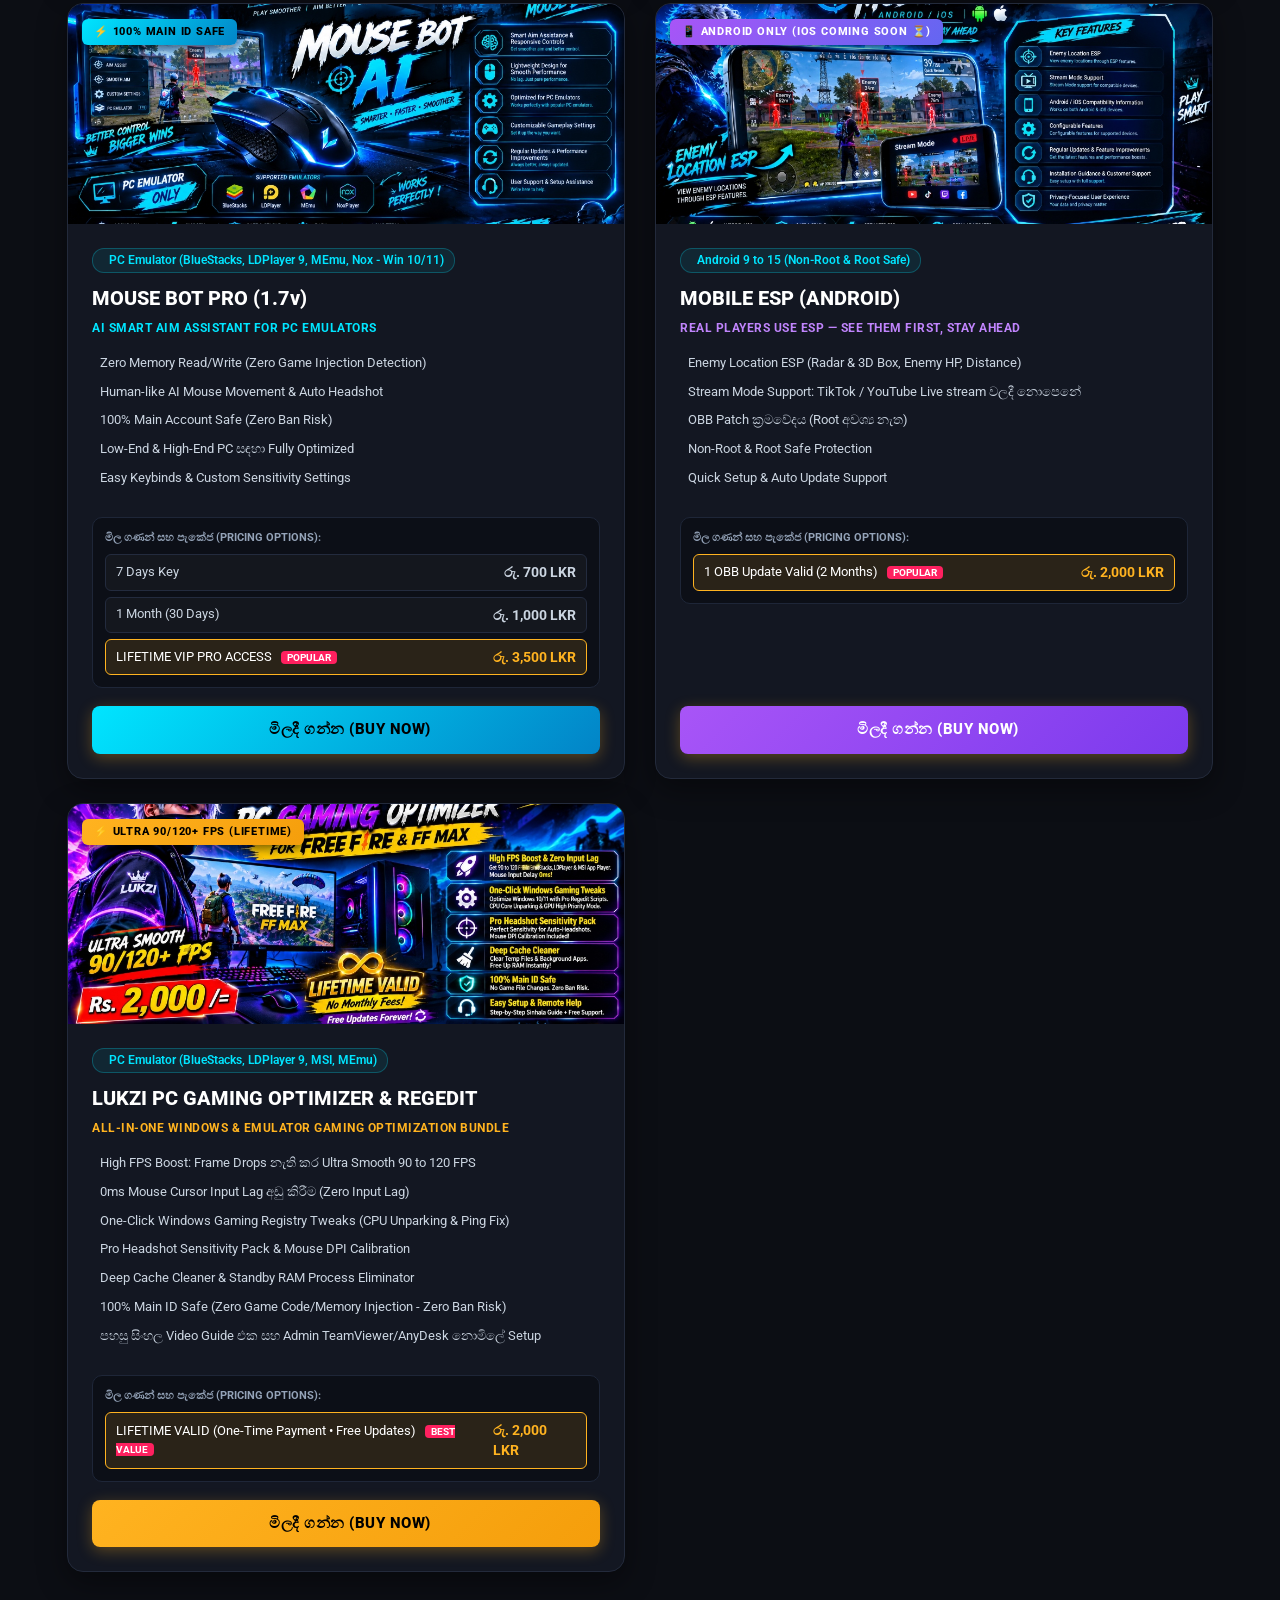
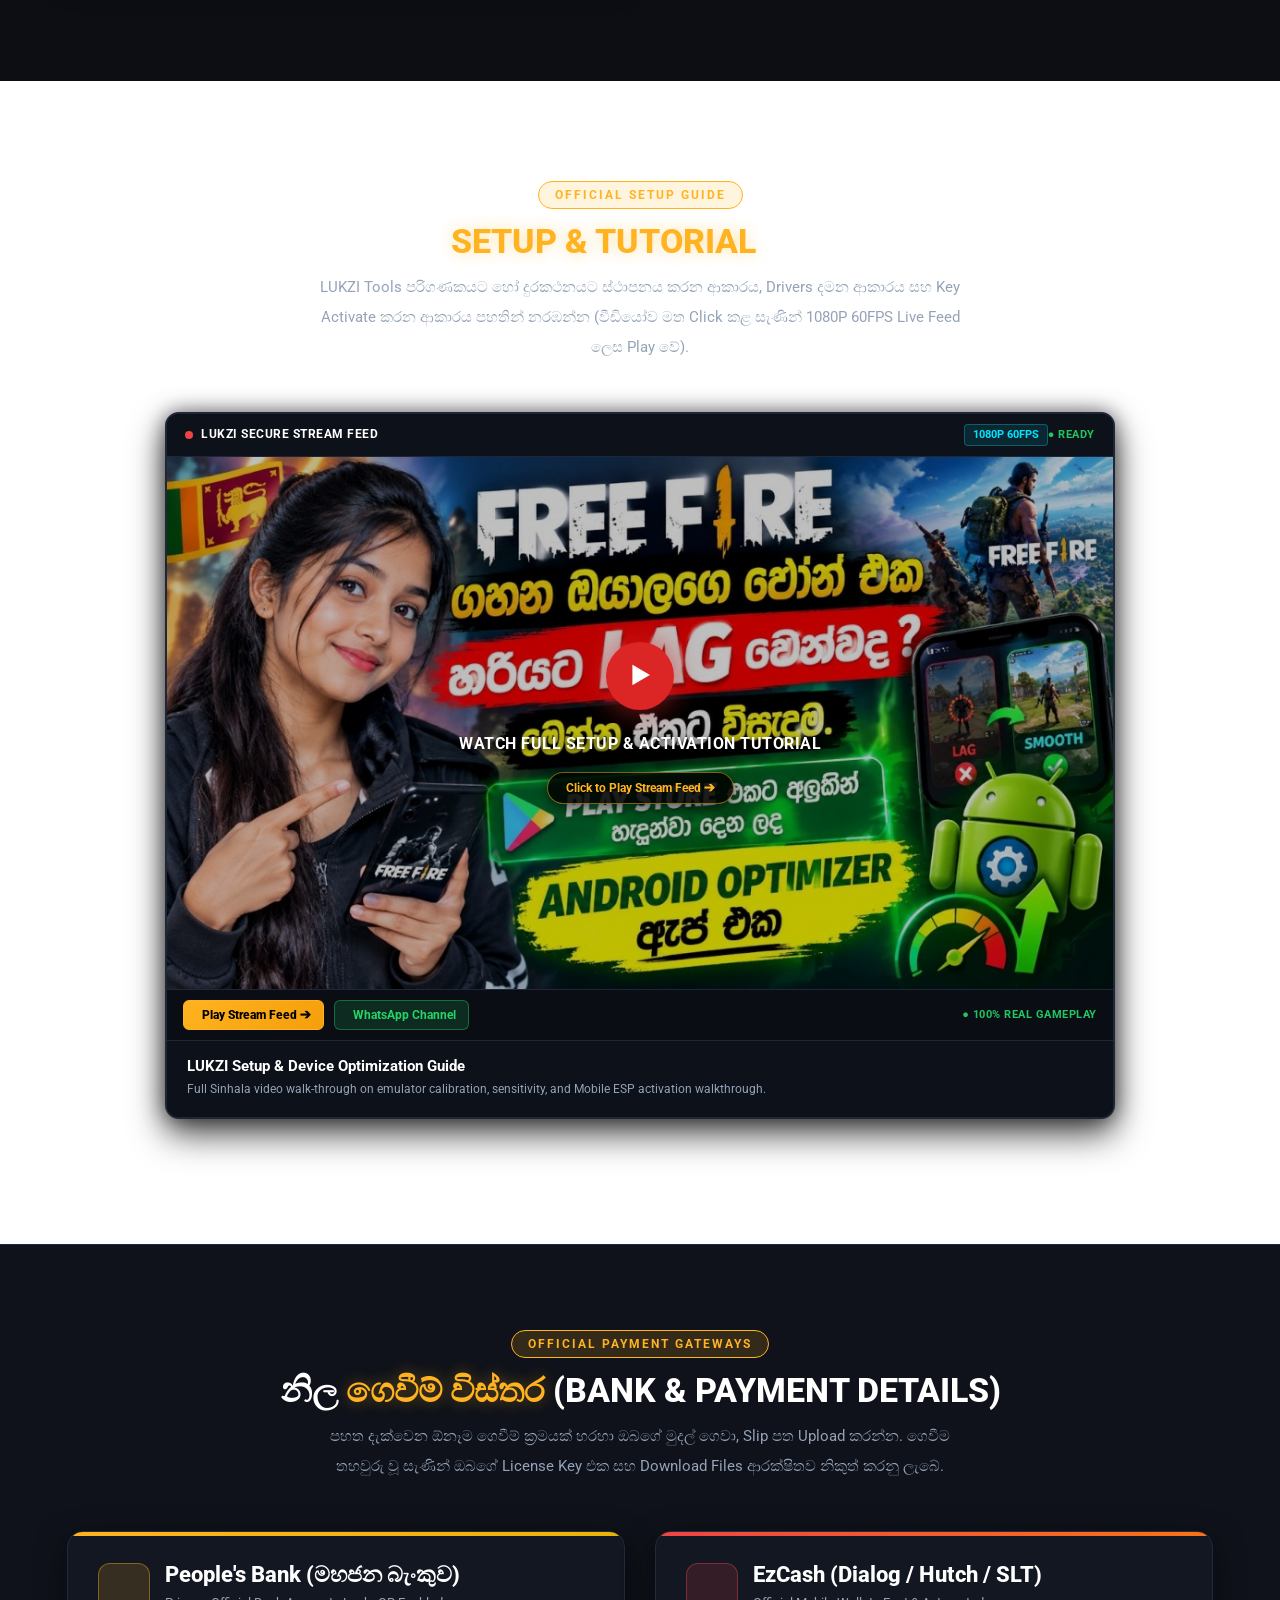
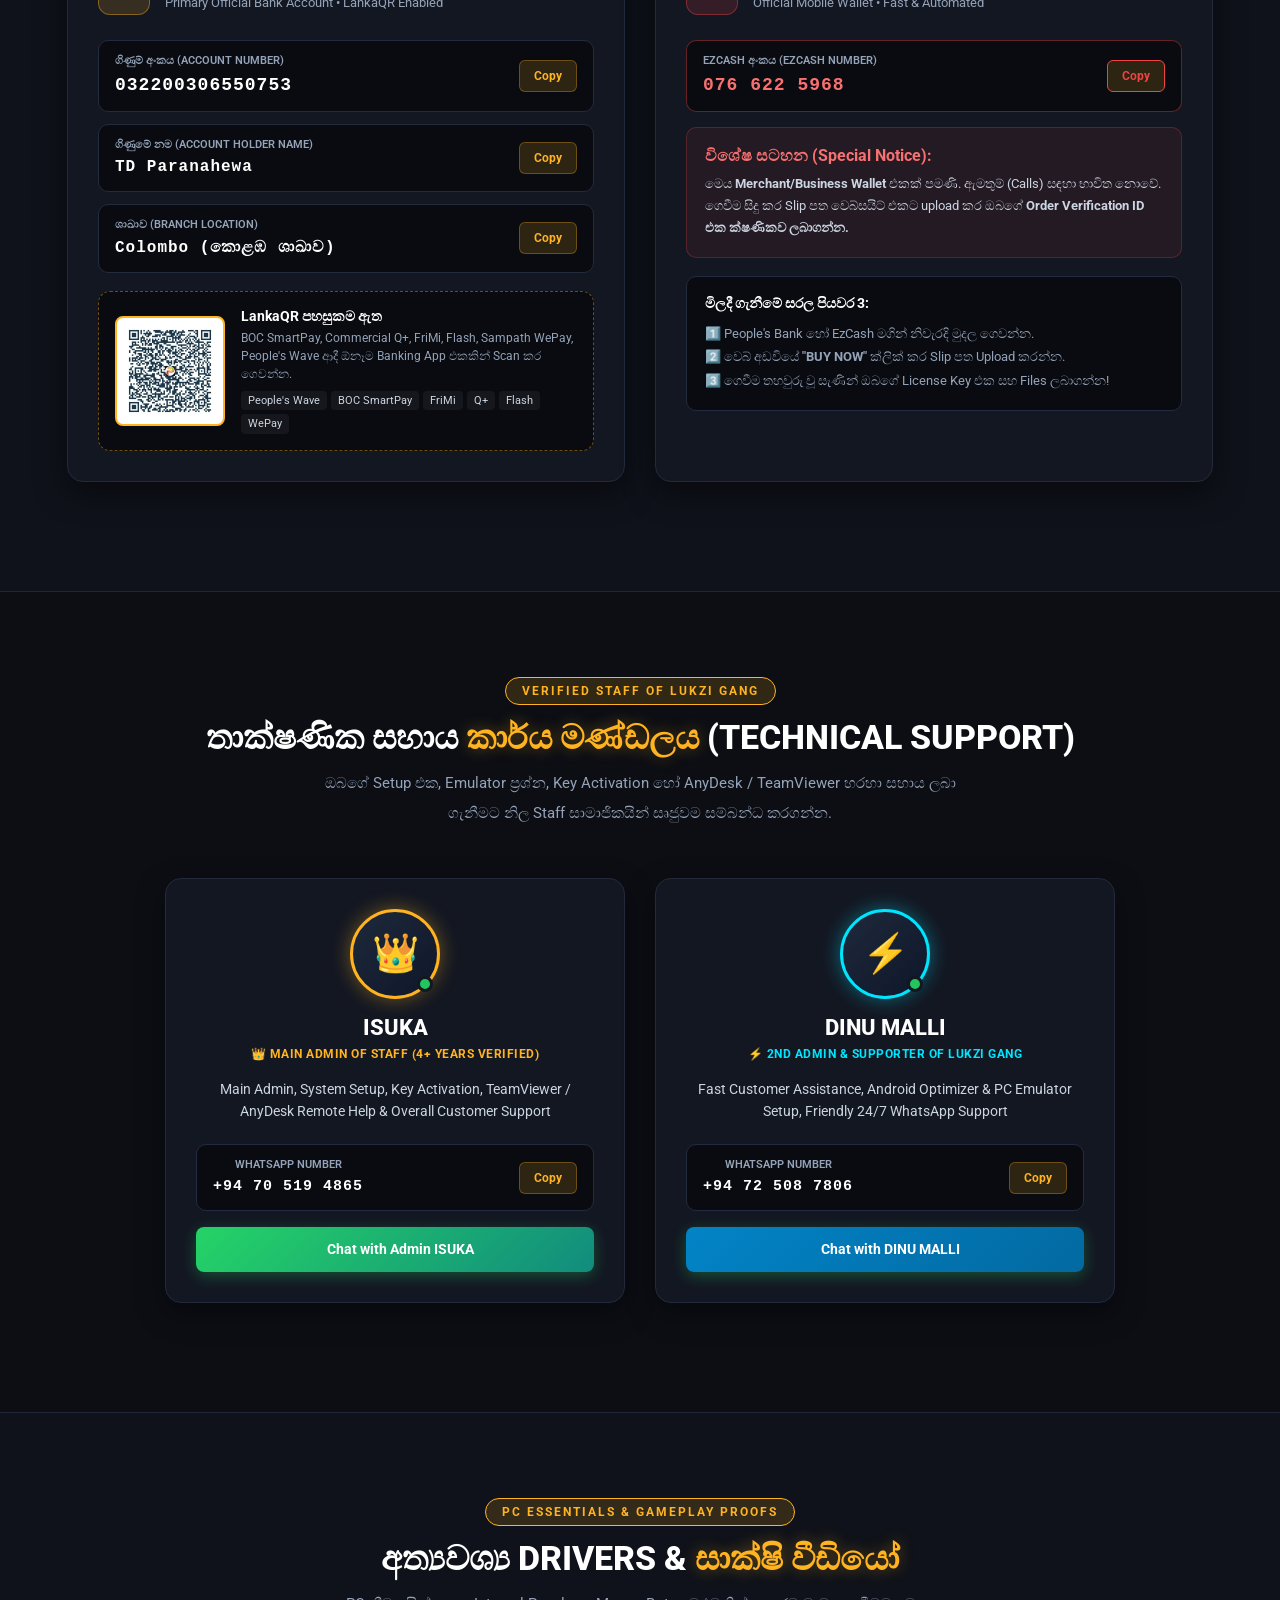
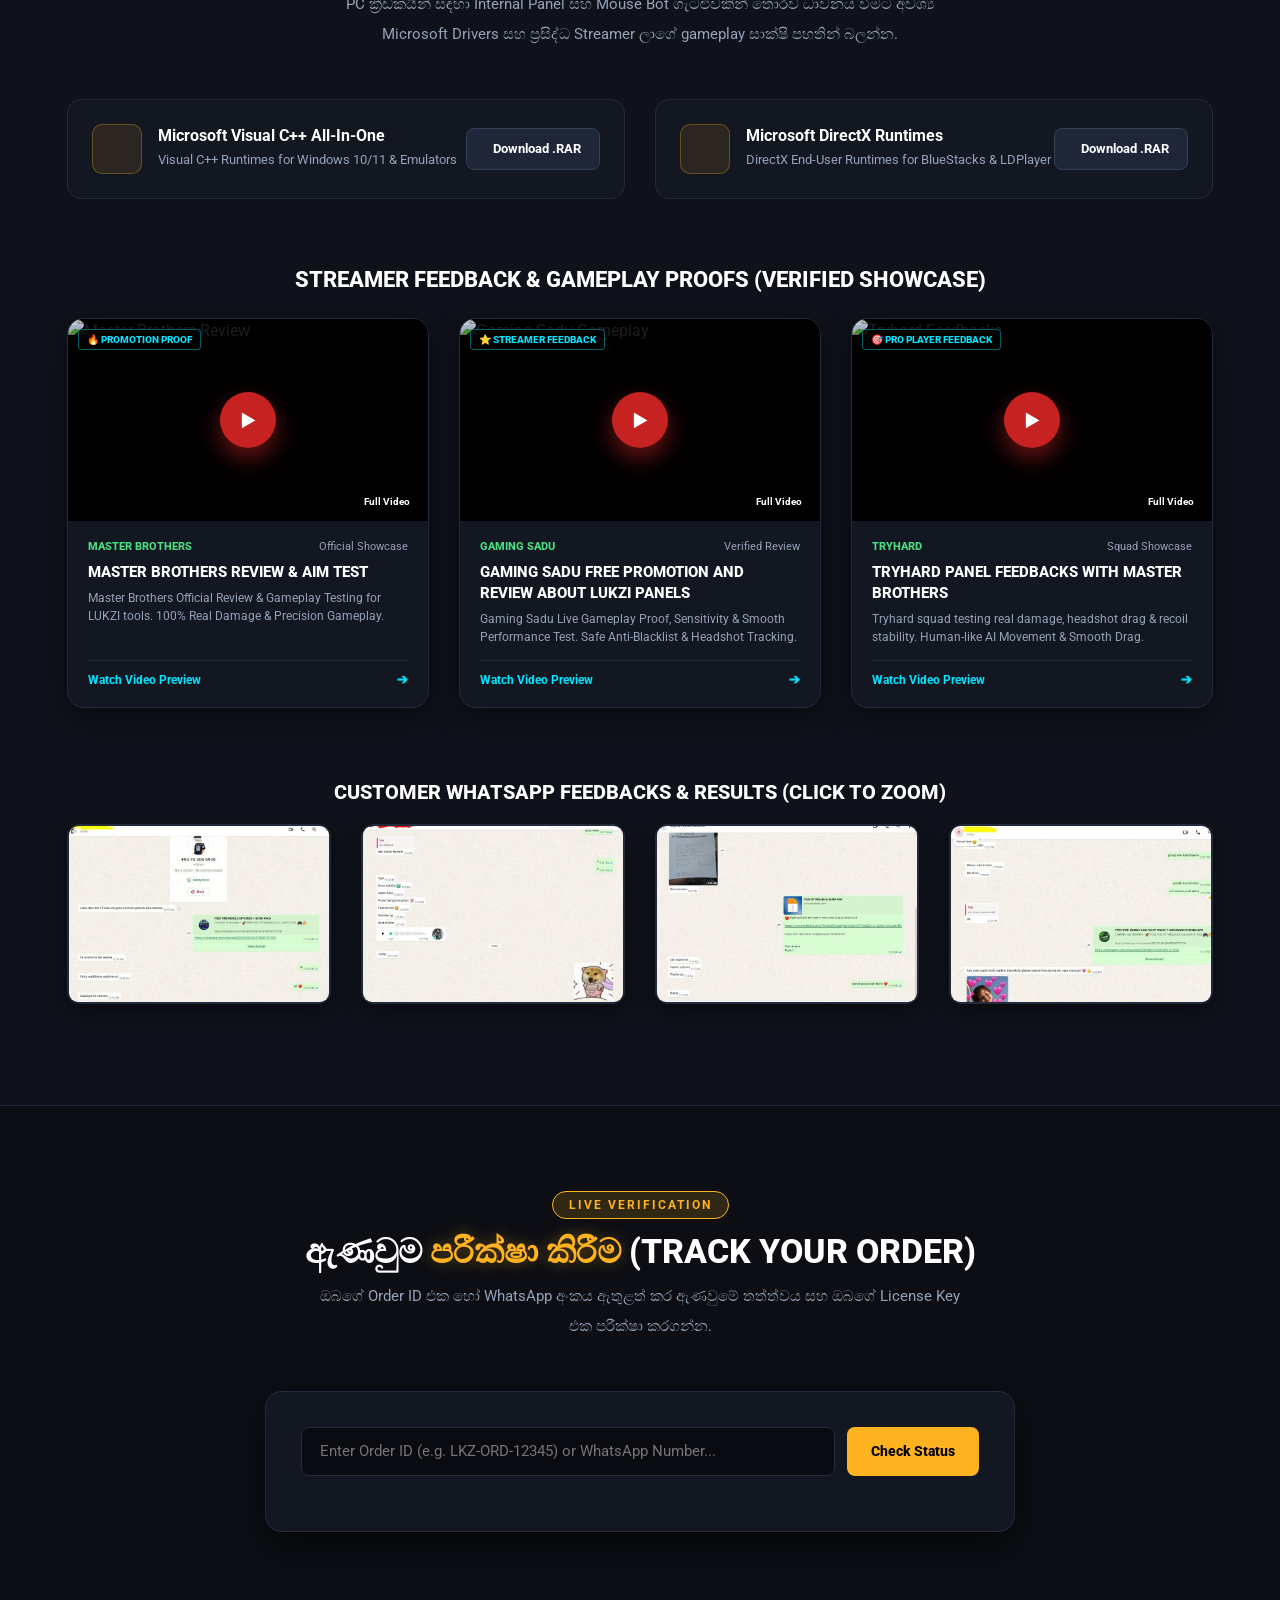
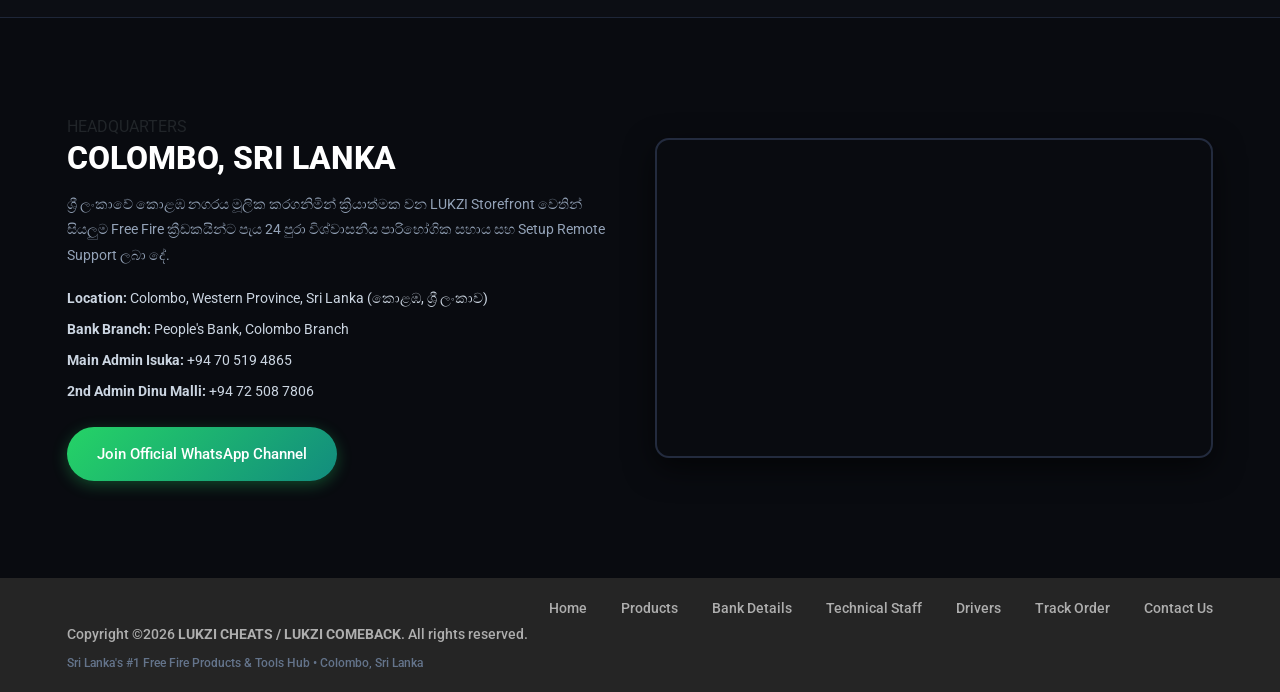
==== commit 8b6660b9: "Add files via upload" ====
--- a/index.html
+++ b/index.html
@@ -1,1417 +1,1231 @@
 <!DOCTYPE html>
-<html lang="en" class="scroll-smooth">
+<html lang="si">
 <head>
-    <meta charset="UTF-8">
-    <meta name="viewport" content="width=device-width, initial-scale=1.0, maximum-scale=5.0, viewport-fit=cover">
-    <title>LUKZI CHEATS — Sri Lanka's #1 Free Fire Products & Tools Hub</title>
-    <!-- Tailwind CSS CDN -->
-    <script src="https://cdn.tailwindcss.com"></script>
-    <script>
-        tailwind.config = {
-            darkMode: 'class',
-            theme: {
-                extend: {
-                    colors: {
-                        cyber: {
-                            blue: '#00e5ff',
-                            red: '#ff2a4b',
-                            dark: '#07090e',
-                            card: '#0d121d',
-                            border: '#1e293b'
-                        }
-                    }
-                }
-            }
-        }
-    </script>
-    <link rel="stylesheet" href="assets/css/style.css">
-    <link rel="icon" href="assets/images/lukzi-logo.jpg" type="image/jpeg">
+	<title>LUKZI CHEATS - Sri Lanka's #1 Free Fire Products & Tools Hub</title>
+	<meta charset="UTF-8">
+	<meta name="description" content="LUKZI COMEBACK / LUKZI CHEATS - ශ්‍රී ලංකාවේ අංක 1 විශ්වාසනීය DIGITAL GAMING STORE — 100% WORKING. Safe Memory Bypass, Real Damage, No Fake Damage, Fast Activation.">
+	<meta name="keywords" content="lukzi, lukzi cheats, lukzi comeback, free fire panel sri lanka, free fire optimizer, mobile sensi, mouse bot pro, internal panel v4, free fire cheats lanka">
+	<meta name="viewport" content="width=device-width, initial-scale=1.0">
+	<!-- Favicon -->   
+	<link href="assets/images/lukzi-logo.jpg" rel="shortcut icon" type="image/jpeg"/>
+
+	<!-- Google Fonts -->
+	<link href="https://fonts.googleapis.com/css?family=Roboto:400,400i,500,500i,700,700i,900" rel="stylesheet">
+
+	<!-- Stylesheets -->
+	<link rel="stylesheet" href="css/bootstrap.min.css"/>
+	<link rel="stylesheet" href="css/font-awesome.min.css"/>
+	<link rel="stylesheet" href="css/owl.carousel.css"/>
+	<link rel="stylesheet" href="css/style.css"/>
+	<link rel="stylesheet" href="css/animate.css"/>
+	<!-- Custom Storefront Styles -->
+	<link rel="stylesheet" href="css/lukzi-custom.css?v=3.0"/>
+
+	<!--[if lt IE 9]>
+	  <script src="https://oss.maxcdn.com/html5shiv/3.7.2/html5shiv.min.js"></script>
+	  <script src="https://oss.maxcdn.com/respond/1.4.2/respond.min.js"></script>
+	<![endif]-->
 </head>
-<body class="bg-[#07090e] text-slate-100 min-h-screen flex flex-col antialiased selection:bg-cyan-500 selection:text-black">
-
-    <!-- FLOATING ACTIVE ORDER RECOVERY BANNER (Anti-Refresh Protection) -->
-    <div id="active-order-banner" class="hidden sticky top-0 z-50 bg-gradient-to-r from-cyan-600 via-blue-600 to-indigo-700 text-white font-bold px-4 py-2.5 shadow-2xl flex flex-wrap items-center justify-between gap-2 text-xs sm:text-sm">
-        <div class="flex items-center gap-2">
-            <span class="animate-bounce text-base">⚡</span>
-            <span>Active Order Found: <span id="banner-order-id" class="font-mono underline text-cyan-200"></span> (<span id="banner-order-product"></span>)</span>
-            <span id="banner-order-status-badge" class="px-2 py-0.5 rounded-full text-[10px] uppercase font-mono bg-black/60 text-cyan-300 border border-cyan-400/40">Verifying</span>
-        </div>
-        <div class="flex items-center gap-2">
-            <button onclick="openActiveOrderModal()" class="bg-white hover:bg-slate-100 text-slate-950 px-3.5 py-1 rounded-lg text-xs font-bold font-tech tracking-wider uppercase transition shadow">
-                View Order & VIP Links ➔
-            </button>
-            <button onclick="dismissActiveOrderBanner()" class="text-white/80 hover:text-white text-xs px-1.5" title="Dismiss">✕</button>
-        </div>
-    </div>
-
-    <!-- TOP ANNOUNCEMENT BAR & SELLER LIVE STATUS -->
-    <div class="bg-gradient-to-r from-amber-950/80 via-slate-900 to-cyan-950/80 border-b border-amber-500/40 px-4 py-2 text-xs">
-        <div class="max-w-7xl mx-auto flex flex-col sm:flex-row items-center justify-between gap-2">
-            <div class="flex items-center gap-2 flex-wrap justify-center sm:justify-start">
-                <span class="inline-block px-2 py-0.5 rounded text-[10px] font-bold bg-amber-500/20 text-amber-300 border border-amber-500/40 animate-pulse">
-                    🔥 FLASH SALE
-                </span>
-                <span class="text-slate-200 font-medium">
-                    ⚡ LUKZI AIM X SENSI & LAG FIX OPTIMIZER දැන් <b>රු. 1,200</b> සිට!
-                </span>
-                <button onclick="openCheckoutModal('mobile-optimizer')" class="bg-gradient-to-r from-amber-500 to-orange-500 hover:from-amber-400 text-slate-950 font-tech font-bold px-2.5 py-0.5 rounded text-[11px] uppercase tracking-wider transition shadow-md flex items-center gap-1">
-                    <span>⚡ මිලදී ගන්න (BUY NOW)</span>
-                </button>
-            </div>
-
-            <!-- Seller Live Status Badge -->
-            <div id="seller-status-badge" class="flex items-center gap-2 bg-emerald-500/10 border border-emerald-500/30 px-3 py-1 rounded-full text-xs text-emerald-400 font-medium">
-                <span id="seller-status-dot" class="w-2.5 h-2.5 rounded-full bg-emerald-400 animate-pulse"></span>
-                <span id="seller-status-text" data-i18n="sellerOnline">Seller Online • විනාඩි 2-5න් Instant Verification</span>
-            </div>
-        </div>
-    </div>
-
-    <!-- MAIN NAVBAR -->
-    <nav class="sticky top-0 z-40 bg-[#07090e]/95 backdrop-blur-xl border-b border-slate-800/80 shadow-2xl">
-        <div class="max-w-7xl mx-auto px-4 sm:px-6 lg:px-8 h-20 flex items-center justify-between">
-            <!-- Brand Logo -->
-            <a href="#" class="flex items-center gap-3 group">
-                <div class="relative w-12 h-12 rounded-xl overflow-hidden p-[2px] bg-gradient-to-br from-purple-600 via-fuchsia-500 to-purple-400 shadow-lg shadow-purple-500/40 glow-purple group-hover:scale-105 transition-transform flex-shrink-0">
-                    <img src="assets/images/lukzi-logo.jpg" alt="LUKZI COMEBACK Logo" class="w-full h-full object-cover rounded-[10px]">
-                </div>
-                <div>
-                    <div class="font-gaming text-2xl sm:text-3xl tracking-wider font-bold uppercase leading-none flex items-center gap-1.5">
-                        <span class="text-white drop-shadow-[0_0_12px_rgba(255,255,255,0.7)]">LUKZI</span> <span class="text-transparent bg-clip-text bg-gradient-to-r from-purple-400 via-fuchsia-400 to-purple-200 text-glow-purple font-black tracking-widest">COMEBACK</span>
-                    </div>
-                    <div class="text-[10px] text-purple-300/80 font-tech tracking-widest uppercase flex items-center gap-1 mt-0.5">
-                        <span class="w-1 h-1 rounded-full bg-purple-400 animate-pulse"></span>
-                        <span>DOMINATE YOUR GAME • LK DEVELOPER</span>
-                    </div>
-                </div>
-            </a>
-
-            <!-- Nav Links (Desktop & Laptop/Tablet 1024px+) -->
-            <div class="hidden lg:flex items-center gap-3 xl:gap-5 text-xs font-semibold text-slate-300">
-                <a href="#products" data-i18n="navProducts" class="hover:text-cyan-400 transition">ප්‍රොඩක්ට්ස් (Products)</a>
-                <a href="#how-to-buy" data-i18n="navHowToBuy" class="hover:text-cyan-400 transition">මිලදී ගන්නා හැටි</a>
-                <a href="#payments" data-i18n="navPayments" class="hover:text-cyan-400 transition">ගෙවීම් විස්තර</a>
-                <a href="#support-admins" data-i18n="navAdmins" class="hover:text-cyan-400 transition text-amber-300">තාක්ෂණික සහාය</a>
-                <a href="#streamer-videos" data-i18n="navVideos" class="hover:text-cyan-400 transition text-red-400">වීඩියෝ සාක්ෂි</a>
-                <a href="#tutorials" data-i18n="navTutorials" class="hover:text-cyan-400 transition">Drivers</a>
-                <a href="#feedbacks" data-i18n="navProofs" class="hover:text-cyan-400 transition">සාක්ෂි (Proofs)</a>
-                <a href="#track-order" data-i18n="navTrackOrder" class="hover:text-cyan-400 transition flex items-center gap-1 text-cyan-400">
-                    <span>🔍</span> Track Order
-                </a>
-            </div>
-
-            <!-- Action Buttons & Language Switcher -->
-            <div class="flex items-center gap-2 sm:gap-2.5">
-                <!-- Multi-Language Switcher -->
-                <div class="flex items-center bg-slate-900 border border-slate-800 rounded-xl p-1 text-xs">
-                    <button type="button" onclick="changeLanguage('si')" id="lang-btn-si" class="px-2 py-1 rounded-lg text-cyan-400 bg-cyan-500/20 font-bold transition border border-cyan-500/30" title="සිංහල">🇱🇰 සිංහල</button>
-                    <button type="button" onclick="changeLanguage('en')" id="lang-btn-en" class="px-2 py-1 rounded-lg text-slate-400 hover:text-white transition border border-transparent" title="English">🇬🇧 EN</button>
-                    <button type="button" onclick="changeLanguage('ta')" id="lang-btn-ta" class="px-2 py-1 rounded-lg text-slate-400 hover:text-white transition border border-transparent" title="தமிழ்">தமிழ்</button>
-                </div>
-
-                <!-- Proof Channel Button (Updated Official Channel) -->
-                <a href="https://whatsapp.com/channel/0029Vb9CqFIATRSfE7H7Il36" target="_blank" class="hidden sm:flex items-center gap-1.5 px-3 py-2 rounded-xl text-xs font-semibold bg-emerald-500/10 hover:bg-emerald-500/20 text-emerald-400 border border-emerald-500/30 transition shadow-lg">
-                    <svg class="w-4 h-4 fill-current" viewBox="0 0 24 24"><path d="M.057 24l1.687-6.163c-1.041-1.804-1.588-3.849-1.587-5.946.003-6.556 5.338-11.891 11.893-11.891 3.181.001 6.167 1.24 8.413 3.488 2.245 2.248 3.481 5.236 3.48 8.414-.003 6.557-5.338 11.892-11.893 11.892-1.99-.001-3.951-.5-5.688-1.448l-6.305 1.654zm6.597-3.807c1.676.995 3.276 1.591 5.392 1.592 5.448 0 9.886-4.434 9.889-9.885.002-5.462-4.415-9.89-9.881-9.892-5.452 0-9.887 4.434-9.889 9.884-.001 2.225.651 3.891 1.746 5.634l-.999 3.648 3.742-.981z"/></svg>
-                    <span data-i18n="proofChannel">Proof Channel</span>
-                </a>
-
-
-                <!-- Tablet & Mobile Hamburger Toggle Button (< 1024px) -->
-                <button type="button" onclick="toggleMobileDrawer()" class="lg:hidden p-2 rounded-xl bg-slate-900 border border-slate-800 text-slate-300 hover:text-white transition flex items-center justify-center" aria-label="Toggle Navigation Menu">
-                    <svg class="w-6 h-6" fill="none" stroke="currentColor" viewBox="0 0 24 24"><path stroke-linecap="round" stroke-linejoin="round" stroke-width="2" d="M4 6h16M4 12h16M4 18h16"></path></svg>
-                </button>
-            </div>
-        </div>
-
-        <!-- RESPONSIVE TABLET & MOBILE DRAWER (For Screens < 1024px) -->
-        <div id="mobile-nav-drawer" class="hidden lg:hidden bg-[#07090e]/98 border-t border-slate-800/80 px-4 py-4 space-y-2 text-xs font-semibold backdrop-blur-xl shadow-2xl transition-all">
-            <a href="#products" onclick="toggleMobileDrawer()" class="flex items-center gap-2 py-2 px-3 rounded-lg hover:bg-slate-900 text-slate-200 hover:text-cyan-400 transition">
-                <span>⚡</span> <span>ප්‍රොඩක්ට්ස් (Products & Plans)</span>
-            </a>
-            <a href="#how-to-buy" onclick="toggleMobileDrawer()" class="flex items-center gap-2 py-2 px-3 rounded-lg hover:bg-slate-900 text-slate-200 hover:text-cyan-400 transition">
-                <span>📖</span> <span>මිලදී ගන්නා හැටි (How to Buy)</span>
-            </a>
-            <a href="#payments" onclick="toggleMobileDrawer()" class="flex items-center gap-2 py-2 px-3 rounded-lg hover:bg-slate-900 text-slate-200 hover:text-cyan-400 transition">
-                <span>💳</span> <span>ගෙවීම් විස්තර (Bank & EzCash)</span>
-            </a>
-            <a href="#support-admins" onclick="toggleMobileDrawer()" class="flex items-center gap-2 py-2 px-3 rounded-lg hover:bg-slate-900 text-amber-300 transition">
-                <span>💬</span> <span>තාක්ෂණික සහාය (Support Admins)</span>
-            </a>
-            <a href="#streamer-videos" onclick="toggleMobileDrawer()" class="flex items-center gap-2 py-2 px-3 rounded-lg hover:bg-slate-900 text-red-400 transition">
-                <span>🎥</span> <span>වීඩියෝ සාක්ෂි (Gameplay Proofs)</span>
-            </a>
-            <a href="#tutorials" onclick="toggleMobileDrawer()" class="flex items-center gap-2 py-2 px-3 rounded-lg hover:bg-slate-900 text-slate-200 hover:text-cyan-400 transition">
-                <span>🛠️</span> <span>Drivers & Setup Guides</span>
-            </a>
-            <a href="#feedbacks" onclick="toggleMobileDrawer()" class="flex items-center gap-2 py-2 px-3 rounded-lg hover:bg-slate-900 text-slate-200 hover:text-cyan-400 transition">
-                <span>⭐</span> <span>ගෙවීම් සාක්ෂි (Customer Proofs)</span>
-            </a>
-            <a href="#track-order" onclick="toggleMobileDrawer()" class="flex items-center gap-2 py-2 px-3 rounded-lg hover:bg-slate-900 text-cyan-400 transition">
-                <span>🔍</span> <span>Order එක බලන්න (Track Order)</span>
-            </a>
-            <a href="https://whatsapp.com/channel/0029Vb9CqFIATRSfE7H7Il36" target="_blank" class="flex items-center gap-2 py-2.5 px-3 rounded-xl bg-emerald-500/15 text-emerald-400 border border-emerald-500/30 font-bold transition">
-                <span>📢</span> <span>Official WhatsApp Proofs Channel ➔</span>
-            </a>
-        </div>
-    </nav>
-
-    <!-- HERO SECTION -->
-    <header class="relative pt-12 pb-20 overflow-hidden cyber-grid border-b border-slate-800/80">
-        <!-- Glow Orbs -->
-        <div class="absolute top-1/4 left-1/2 -translate-x-1/2 -translate-y-1/2 w-96 h-96 bg-cyan-500/10 rounded-full blur-3xl pointer-events-none"></div>
-        <div class="absolute top-1/3 right-10 w-72 h-72 bg-red-500/10 rounded-full blur-3xl pointer-events-none"></div>
-
-        <div class="max-w-7xl mx-auto px-4 sm:px-6 lg:px-8 relative z-10 text-center">
-            <!-- Pill Banner -->
-            <div class="inline-flex items-center gap-2 px-4 py-1.5 rounded-full bg-slate-900/90 border border-cyan-500/30 text-xs sm:text-sm font-tech text-cyan-300 shadow-xl mb-6">
-                <span class="w-2 h-2 rounded-full bg-cyan-400 animate-ping"></span>
-                <span data-i18n="heroPill">ශ්‍රී ලංකාවේ අංක 1 විශ්වාසනීය DIGITAL GAMING STORE — 100% WORKING</span>
-            </div>
-
-            <!-- Main Esports Hero Title -->
-            <div class="max-w-5xl mx-auto mb-6">
-                <div class="inline-block mb-3">
-                    <span class="text-xs sm:text-sm font-tech font-bold uppercase tracking-[0.25em] text-cyan-400 bg-cyan-950/40 border border-cyan-500/30 px-3.5 py-1 rounded-full">
-                        SRI LANKA'S #1 ESPORTS GAMING HUB
-                    </span>
-                </div>
-                <h1 class="font-gaming text-5xl sm:text-7xl lg:text-8xl font-bold uppercase tracking-wider leading-[0.95] text-white">
-                    <span data-i18n="heroTitle1" class="text-white drop-shadow-[0_0_20px_rgba(255,255,255,0.4)]">LUKZI AIM X SENSI</span> <br>
-                    <span data-i18n="heroTitle2" class="text-transparent bg-clip-text bg-gradient-to-r from-cyan-400 via-sky-300 to-blue-500 text-glow-blue">
-                        & LAG FIX OPTIMIZER
-                    </span>
-                </h1>
-                <div class="mt-4 flex flex-wrap items-center justify-center gap-2 sm:gap-3 text-xs sm:text-sm font-tech font-bold tracking-wider uppercase">
-                    <span class="px-3 py-1 rounded-lg bg-emerald-500/10 border border-emerald-500/30 text-emerald-400 flex items-center gap-1.5">
-                        <span>🛡️</span> 100% MAIN ID SAFE
-                    </span>
-                    <span class="px-3 py-1 rounded-lg bg-cyan-500/10 border border-cyan-500/30 text-cyan-400 flex items-center gap-1.5">
-                        <span>🎯</span> REAL DAMAGE LOCK
-                    </span>
-                    <span class="px-3 py-1 rounded-lg bg-purple-500/10 border border-purple-500/30 text-purple-300 flex items-center gap-1.5">
-                        <span>⚡</span> INSTANT VIP DELIVERY
-                    </span>
-                </div>
-            </div>
-
-            <p data-i18n="heroDesc" class="max-w-3xl mx-auto text-sm sm:text-base lg:text-lg text-slate-300 mb-8 leading-relaxed font-normal">
-                Fake sellers ලාට අහුවෙලා සල්ලි නාස්ති කරගන්න එපා. Free Fire PC & Mobile සඳහා Private Internal Panels, Mouse Bot AI, Mobile ESP with Stream Mode සහ Mobile Optimizer & Sensi මෙතැනින් ලබාගන්න. People's Bank හෝ EzCash හරහා ගෙවා විනාඩි 2-5න් instant verification සමග VIP Access ගන්න!
-            </p>
-
-            <!-- CTA Action Buttons -->
-            <div class="flex flex-wrap items-center justify-center gap-4 mb-12">
-                <a href="#products" class="btn-cyber px-8 py-3.5 rounded-xl font-bold text-sm sm:text-base text-white bg-gradient-to-r from-cyan-500 via-blue-600 to-indigo-600 hover:from-cyan-400 shadow-xl shadow-cyan-500/25 flex items-center gap-2">
-                    <span data-i18n="heroExploreBtn">සියලු CHEATS & TOOLS බලන්න</span>
-                    <span>➔</span>
-                </a>
-                <a href="#track-order" class="px-6 py-3.5 rounded-xl font-bold text-sm sm:text-base text-slate-200 bg-slate-900/80 hover:bg-slate-800 border border-slate-700 transition flex items-center gap-2">
-                    <span data-i18n="heroTrackBtn">🔍 Order එක Track කරන්න</span>
-                </a>
-            </div>
-
-            <!-- Key Feature Badges Row -->
-            <div class="grid grid-cols-2 md:grid-cols-4 gap-3 max-w-4xl mx-auto">
-                <div class="p-3 rounded-xl bg-slate-900/60 border border-slate-800 text-left flex items-center gap-3">
-                    <div class="text-2xl">🛡️</div>
-                    <div>
-                        <div data-i18n="badgeSafe" class="text-xs font-bold text-white">100% Main ID Safe</div>
-                        <div data-i18n="badgeSafeSub" class="text-[11px] text-slate-400">Zero Ban Risk ක්‍රමවේද</div>
-                    </div>
-                </div>
-                <div class="p-3 rounded-xl bg-slate-900/60 border border-slate-800 text-left flex items-center gap-3">
-                    <div class="text-2xl">💥</div>
-                    <div>
-                        <div data-i18n="badgeDamage" class="text-xs font-bold text-white">Real Damage 100%</div>
-                        <div data-i18n="badgeDamageSub" class="text-[11px] text-slate-400">Zero Fake Damage Bugs</div>
-                    </div>
-                </div>
-                <div class="p-3 rounded-xl bg-slate-900/60 border border-slate-800 text-left flex items-center gap-3">
-                    <div class="text-2xl">⚡</div>
-                    <div>
-                        <div data-i18n="badgeDelivery" class="text-xs font-bold text-white">විනාඩි 2-5න් Delivery</div>
-                        <div data-i18n="badgeDeliverySub" class="text-[11px] text-slate-400">ඉක්මන් Slip Verification</div>
-                    </div>
-                </div>
-                <div class="p-3 rounded-xl bg-slate-900/60 border border-slate-800 text-left flex items-center gap-3">
-                    <div class="text-2xl">👥</div>
-                    <div>
-                        <div data-i18n="badgeCustomers" class="text-xs font-bold text-white">1,000+ Gamers ලා</div>
-                        <div data-i18n="badgeCustomersSub" class="text-[11px] text-slate-400">ක්‍රියාකාරී ලාංකික ක්‍රීඩකයින්</div>
-                    </div>
-                </div>
-            </div>
-        </div>
-    </header>
-
-    <!-- SECTION: PRODUCTS SHOWCASE -->
-    <section id="products" class="py-16 px-4 sm:px-6 lg:px-8 max-w-7xl mx-auto w-full">
-        <!-- SPECIAL BESTSELLER SPOTLIGHT BANNER: LUKZI MOBILE OPTIMIZER & SENSI -->
-        <div id="spotlight-banner" class="mb-12 p-6 sm:p-8 rounded-3xl cyber-card-gold relative overflow-hidden border-2 border-amber-400/80 shadow-2xl shadow-amber-500/20">
-            <div class="absolute -right-10 -bottom-10 w-80 h-80 bg-amber-500/10 rounded-full blur-3xl pointer-events-none"></div>
-            
-            <div class="grid grid-cols-1 lg:grid-cols-12 gap-8 items-center relative z-10">
-                <!-- Image & Preview -->
-                <div class="lg:col-span-5 relative">
-                    <div class="relative rounded-2xl overflow-hidden border-2 border-amber-400/60 shadow-2xl group cursor-pointer" onclick="previewImage('assets/images/mobile-optimizer.jpg', 'LUKZI MOBILE OPTIMIZER & SENSI')">
-                        <img src="assets/images/mobile-optimizer.jpg" onerror="this.onerror=null; this.src='assets/images/lukzi-logo.jpg';" alt="Lukzi Mobile Optimizer" class="w-full h-56 sm:h-64 object-cover transform transition-transform duration-500 group-hover:scale-105">
-                        <div class="absolute inset-0 bg-gradient-to-t from-black/80 via-transparent to-transparent"></div>
-                        <div class="absolute top-3 left-3 bg-amber-500 text-slate-950 text-xs font-bold font-tech px-3 py-1 rounded-lg uppercase tracking-wider shadow-lg flex items-center gap-1.5 animate-pulse">
-                            <span>🔥</span> <span>#1 BESTSELLER IN SRI LANKA</span>
-                        </div>
-                        <div class="absolute bottom-3 left-3 right-3 flex justify-between items-center text-xs text-amber-300 bg-black/60 backdrop-blur-sm px-3 py-1.5 rounded-xl border border-amber-400/30">
-                            <span>All Android Phones (No Root)</span>
-                            <span class="text-white font-bold">🔍 Click to Zoom</span>
-                        </div>
-                    </div>
-                </div>
-
-                <!-- Text & Actions -->
-                <div class="lg:col-span-7 flex flex-col justify-between">
-                    <div>
-                        <div class="inline-flex items-center gap-2 px-3 py-1 rounded-full bg-amber-500/20 border border-amber-500/40 text-amber-300 text-xs font-bold uppercase tracking-wider font-tech mb-3">
-                            <span data-i18n="spotlightBadge">🔥 ලංකාවේ NO.1 වැඩිම ඉල්ලුමක් ඇති PRODUCT එක</span>
-                        </div>
-                        <h3 data-i18n="spotlightTitle" class="font-gaming text-3xl sm:text-4xl lg:text-5xl font-bold uppercase text-white tracking-wide leading-tight">
-                            LUKZI MOBILE OPTIMIZER & SENSI
-                        </h3>
-                        <p data-i18n="spotlightDesc" class="text-xs sm:text-sm text-slate-300 leading-relaxed mt-2 mb-4">
-                            Mobile Free Fire Players ලාට 60 FPS to 90 FPS Ultra Smooth Gameplay, Sensi Calculator, Floating Crosshair සහ Touch Drag Assist ලබාදෙන ශ්‍රී ලංකාවේ ප්‍රමුඛතම All-In-One Optimizer එක. ඔබගේ Main Account එකට 100% Non-Root Safe!
-                        </p>
-
-                        <!-- Key Highlights Grid -->
-                        <div class="grid grid-cols-1 sm:grid-cols-2 gap-2 text-xs text-slate-200 mb-6">
-                            <div class="flex items-center gap-2 p-2.5 rounded-xl bg-slate-900/80 border border-amber-500/20">
-                                <span class="text-amber-400 text-base">⚡</span>
-                                <span>One-Tap RAM Boost & FPS Stabilizer</span>
-                            </div>
-                            <div class="flex items-center gap-2 p-2.5 rounded-xl bg-slate-900/80 border border-amber-500/20">
-                                <span class="text-amber-400 text-base">🎯</span>
-                                <span>Sensitivity Calculator & Touch Drag</span>
-                            </div>
-                            <div class="flex items-center gap-2 p-2.5 rounded-xl bg-slate-900/80 border border-amber-500/20">
-                                <span class="text-amber-400 text-base">🎮</span>
-                                <span>Ultra Low, Smooth & Custom Profiles</span>
-                            </div>
-                            <div class="flex items-center gap-2 p-2.5 rounded-xl bg-slate-900/80 border border-amber-500/20">
-                                <span class="text-amber-400 text-base">🛡️</span>
-                                <span>100% Safe (No Root & Play Protect Safe)</span>
-                            </div>
-                        </div>
-                    </div>
-
-                    <!-- Pricing & Buy Now -->
-                    <div class="flex flex-col sm:flex-row items-start sm:items-center justify-between gap-4 pt-4 border-t border-amber-500/30">
-                        <div>
-                            <span class="text-xs text-slate-400 block font-tech uppercase">Available Plans:</span>
-                            <div class="text-base sm:text-xl font-bold font-gaming text-amber-400">
-                                Rs. 1,200 <span class="text-xs text-slate-400 font-sans font-normal">(1 Month)</span> / Rs. 2,000 <span class="text-xs text-cyan-400 font-sans font-normal">(1 OBB)</span> / Rs. 5,000 <span class="text-xs text-emerald-400 font-sans font-bold">(Lifetime VIP)</span>
-                            </div>
-                        </div>
-                        <div class="flex items-center gap-2.5 w-full sm:w-auto">
-                            <button onclick="openProductDetails('mobile-optimizer')" class="px-4 py-3 rounded-xl bg-slate-900 border border-amber-500/40 text-amber-300 hover:text-white text-xs font-bold uppercase transition flex-1 sm:flex-initial">
-                                Full Specs
-                            </button>
-                            <button onclick="openCheckoutModal('mobile-optimizer')" class="btn-cyber px-6 py-3 rounded-xl bg-gradient-to-r from-amber-500 via-orange-500 to-amber-600 hover:from-amber-400 text-slate-950 font-bold text-xs sm:text-sm uppercase shadow-xl shadow-amber-500/30 flex items-center justify-center gap-2 flex-1 sm:flex-initial">
-                                <span data-i18n="buyNowBtn">මිලදී ගන්න (BUY NOW)</span>
-                                <span>⚡</span>
-                            </button>
-                        </div>
-                    </div>
-                </div>
-            </div>
-        </div>
-
-        <div class="flex flex-col md:flex-row md:items-end justify-between mb-8 gap-4">
-            <div>
-                <span data-i18n="catalogTag" class="text-xs font-bold uppercase tracking-widest text-cyan-400 font-tech">STORE CATALOG</span>
-                <h2 data-i18n="catalogTitle" class="text-3xl sm:text-4xl font-gaming font-bold uppercase text-white mt-1">
-                    ප්‍රධාන PRODUCTS සහ පැකේජ
-                </h2>
-                <p data-i18n="catalogDesc" class="text-xs sm:text-sm text-slate-400">
-                    ඔබට අවශ්‍ය Platform එක තෝරා මිල ගණන් සහ විශේෂාංග පරීක්ෂා කර මිලදී ගන්න.
-                </p>
-            </div>
-
-            <!-- Filter Tabs -->
-            <div class="flex flex-wrap gap-2">
-                <button data-category="all" data-i18n="tabAll" class="category-tab px-4 py-2 rounded-xl text-xs sm:text-sm font-semibold border border-cyan-500/50 bg-cyan-500/20 text-cyan-400 transition">
-                    සියලු Products
-                </button>
-                <button data-category="pc" data-i18n="tabPc" class="category-tab px-4 py-2 rounded-xl text-xs sm:text-sm font-semibold border border-slate-800 bg-slate-900/40 text-slate-400 hover:text-white transition">
-                    PC Emulators
-                </button>
-                <button data-category="mobile" data-i18n="tabMobile" class="category-tab px-4 py-2 rounded-xl text-xs sm:text-sm font-semibold border border-slate-800 bg-slate-900/40 text-slate-400 hover:text-white transition">
-                    Mobile (Android / iOS)
-                </button>
-            </div>
-        </div>
-
-        <!-- Products Grid Container (Injected via assets/js/app.js) -->
-        <div id="products-grid" class="grid grid-cols-1 md:grid-cols-2 lg:grid-cols-3 gap-6">
-            <!-- Dynamic Cards -->
-        </div>
-    </section>
-
-    <!-- SECTION: HOW TO BUY & VERIFY WORKFLOW (AUTOMATED ZERO-HASSLE SYSTEM) -->
-    <section id="how-to-buy" class="py-16 bg-slate-950/60 border-t border-b border-slate-800/80">
-        <div class="max-w-7xl mx-auto px-4 sm:px-6 lg:px-8">
-            <div class="text-center max-w-3xl mx-auto mb-12">
-                <span data-i18n="howToBuyTag" class="text-xs font-bold uppercase tracking-widest text-cyan-400 font-tech">කාලය නාස්ති වීමක් නැත</span>
-                <h2 data-i18n="howToBuyTitle" class="text-3xl sm:text-4xl font-gaming font-bold uppercase text-white mt-1">
-                    පියවර 3න් පහසුවෙන්ම මිලදී ගන්නා ආකාරය
-                </h2>
-                <p data-i18n="howToBuyDesc" class="text-xs sm:text-sm text-slate-400">
-                    WhatsApp වල පැය ගණන් මැසේජ් කර කර ඉන්න අවශ්‍ය නැත. සල්ලි දාලා Slip එක දැමූ සැණින් VIP Access එක Screen එකේම විවෘත වේ.
-                </p>
-            </div>
-
-            <div class="grid grid-cols-1 md:grid-cols-3 gap-8 relative">
-                <!-- Step 1 -->
-                <div class="cyber-card p-6 rounded-2xl relative">
-                    <div class="w-12 h-12 rounded-xl bg-cyan-500/10 border border-cyan-500/30 flex items-center justify-center font-gaming text-2xl font-bold text-cyan-400 mb-4">
-                        01
-                    </div>
-                    <h3 data-i18n="step1Title" class="text-lg font-bold font-tech text-white uppercase mb-2">Tool එක තෝරා මුදල් ගෙවන්න</h3>
-                    <p data-i18n="step1Desc" class="text-xs sm:text-sm text-slate-400 leading-relaxed">
-                        ඔබට අවශ්‍ය Product එක තෝරා අපගේ <b>People's Bank</b> හෝ <b>EzCash</b> ගිණුමට නියමිත මුදල තැන්පත් කරන්න.
-                    </p>
-                </div>
-
-                <!-- Step 2 -->
-                <div class="cyber-card p-6 rounded-2xl relative">
-                    <div class="w-12 h-12 rounded-xl bg-amber-500/10 border border-amber-500/30 flex items-center justify-center font-gaming text-2xl font-bold text-amber-400 mb-4">
-                        02
-                    </div>
-                    <h3 data-i18n="step2Title" class="text-lg font-bold font-tech text-white uppercase mb-2">Receipt / Slip එක Upload කරන්න</h3>
-                    <p data-i18n="step2Desc" class="text-xs sm:text-sm text-slate-400 leading-relaxed">
-                        මිලදී ගන්න (Buy Now) click කර, ගෙවීම් පත්‍රිකාවේ (Slip) ඡායාරූපය හෝ PDF එක upload කර ඔබගේ WhatsApp අංකය ඇතුළත් කරන්න.
-                    </p>
-                </div>
-
-                <!-- Step 3 -->
-                <div class="cyber-card cyber-card-red p-6 rounded-2xl relative">
-                    <div class="w-12 h-12 rounded-xl bg-emerald-500/10 border border-emerald-500/30 flex items-center justify-center font-gaming text-2xl font-bold text-emerald-400 mb-4">
-                        03
-                    </div>
-                    <h3 data-i18n="step3Title" class="text-lg font-bold font-tech text-white uppercase mb-2">ක්ෂණික VIP Unlock</h3>
-                    <p data-i18n="step3Desc" class="text-xs sm:text-sm text-slate-400 leading-relaxed">
-                        විනාඩි 2-5ක් ඇතුළත අපගේ Seller විසින් slip එක පරීක්ෂා කර ඔබගේ <b>License Key එක සහ Download Links</b> වෙබ්සයිට් එකෙන්ම ලබාදේ.
-                    </p>
-                </div>
-            </div>
-        </div>
-    </section>
-
-    <!-- SECTION: BANK & EZCASH PAYMENT DETAILS (WITH 1-CLICK COPY) -->
-    <section id="payments" class="py-16 px-4 sm:px-6 lg:px-8 max-w-7xl mx-auto w-full">
-        <div class="text-center max-w-3xl mx-auto mb-10">
-            <span data-i18n="bankTag" class="text-xs font-bold uppercase tracking-widest text-amber-400 font-tech">OFFICIAL PAYMENT GATEWAY</span>
-            <h2 data-i18n="bankTitle" class="text-3xl sm:text-4xl font-gaming font-bold uppercase text-white mt-1">
-                BANK TRANSFER & EZCASH DETAILS
-            </h2>
-            <p data-i18n="bankDesc" class="text-xs sm:text-sm text-slate-400">
-                Use the quick copy buttons below to easily paste into your banking apps (Flash, Sampath Vishwa, Genie, etc.) or EzCash app.
-            </p>
-        </div>
-
-        <div class="grid grid-cols-1 lg:grid-cols-12 gap-8 items-center">
-            <!-- Visual Payment & LankaQR Scan Hub -->
-            <div class="lg:col-span-5 flex flex-col items-center">
-                <div class="w-full max-w-sm cyber-card p-5 rounded-3xl border-2 border-amber-400/60 shadow-2xl shadow-amber-500/20 bg-gradient-to-b from-slate-900 via-slate-950 to-black text-center relative overflow-hidden group">
-                    <!-- Top Badge -->
-                    <div class="inline-flex items-center gap-1.5 px-3 py-1 rounded-full bg-amber-500/20 border border-amber-500/40 text-amber-300 text-[11px] font-bold uppercase tracking-wider font-tech mb-3">
-                        <span class="w-2 h-2 rounded-full bg-amber-400 animate-pulse"></span>
-                        <span>🇱🇰 OFFICIAL LANKAQR SCAN TO PAY</span>
-                    </div>
-
-                    <!-- QR Code Canvas with Clean White Background for instant scanner recognition -->
-                    <div class="relative bg-white p-3 rounded-2xl shadow-xl mx-auto w-56 h-56 flex items-center justify-center cursor-pointer group-hover:scale-105 transition-transform duration-300" onclick="previewImage((window.LANKA_QR_IMAGE || 'assets/images/peoples-bank-qr.png'), 'People\'s Bank LankaQR Code (TD Paranahewa)')">
-                        <img id="lanka-qr-main-img" src="assets/images/peoples-bank-qr.png" onerror="if(window.LANKA_QR_IMAGE) { this.src=window.LANKA_QR_IMAGE; }" alt="People's Bank LankaQR Code" class="w-full h-full object-contain">
-                        <div class="absolute inset-0 bg-black/40 opacity-0 group-hover:opacity-100 flex items-center justify-center text-xs font-bold text-white transition rounded-2xl backdrop-blur-[2px]">
-                            🔍 Tap to Zoom QR
-                        </div>
-                    </div>
-
-                    <div class="mt-4">
-                        <h4 class="font-tech text-base font-bold text-white uppercase">People's Bank LankaQR</h4>
-                        <p class="text-[11px] text-slate-300 mt-1 leading-snug">
-                            BOC SmartPay, Commercial Q+, FriMi, Flash, Sampath WePay, People's Wave ඇතුළු ඕනෑම Banking App එකකින් Scan කර තත්පර 5න් ගෙවන්න!
-                        </p>
-                    </div>
-
-                    <!-- Actions -->
-                    <div class="mt-4 pt-3 border-t border-slate-800 flex items-center justify-center gap-2">
-                        <button type="button" onclick="previewImage((window.LANKA_QR_IMAGE || 'assets/images/peoples-bank-qr.png'), 'People\'s Bank LankaQR Code (TD Paranahewa)')" class="flex-1 py-2 rounded-xl bg-amber-500/15 hover:bg-amber-500/25 border border-amber-500/40 text-amber-300 text-xs font-bold transition flex items-center justify-center gap-1.5">
-                            <span>🔍 Zoom QR</span>
-                        </button>
-                        <a id="lanka-qr-download-link" href="assets/images/peoples-bank-qr.png" download="peoples-bank-lankaqr.png" class="py-2 px-3 rounded-xl bg-slate-900 hover:bg-slate-800 border border-slate-700 text-slate-300 hover:text-white text-xs font-semibold transition flex items-center gap-1">
-                            <span>⬇️ Download</span>
-                        </a>
-                    </div>
-                </div>
-
-                <!-- Secondary Banner Thumbnail -->
-                <button type="button" onclick="previewImage('assets/images/payment-details.jpg', 'Official Payment Details Banner')" class="mt-3 text-xs text-slate-400 hover:text-amber-400 transition flex items-center gap-1.5">
-                    <span>🖼️ පැරණි Payment Banner එක බලන්න (Click to view)</span>
-                </button>
-            </div>
-
-            <!-- Copyable Bank Cards -->
-            <div class="lg:col-span-7 space-y-4">
-                <!-- People's Bank Card -->
-                <div class="cyber-card p-5 sm:p-6 rounded-2xl border border-amber-500/30 bg-gradient-to-r from-amber-950/20 to-slate-900/90">
-                    <div class="flex items-center justify-between mb-4">
-                        <div class="flex items-center gap-3">
-                            <div class="w-10 h-10 rounded-xl bg-amber-500/20 border border-amber-500/40 flex items-center justify-center text-xl">
-                                🏦
-                            </div>
-                            <div>
-                                <h3 class="font-tech text-lg font-bold text-white uppercase">People's Bank (මහජන බැංකුව)</h3>
-                                <p class="text-xs text-amber-400">Bank Transfer / Online CDM / App Deposit</p>
-                            </div>
-                        </div>
-                        <span class="px-2.5 py-1 rounded bg-amber-500/10 border border-amber-500/30 text-amber-300 text-xs font-semibold">
-                            Primary Bank
-                        </span>
-                    </div>
-
-                    <div class="grid grid-cols-1 sm:grid-cols-2 gap-3 text-xs sm:text-sm mb-4">
-                        <div class="p-3 rounded-xl bg-slate-950/80 border border-slate-800 flex justify-between items-center">
-                            <div>
-                                <span class="text-slate-400 text-[11px] block">Account Name (ගිණුමේ නම)</span>
-                                <span class="font-bold text-white">TD Paranahewa</span>
-                            </div>
-                            <button onclick="copyToClipboard('TD Paranahewa', 'Account Name')" class="text-xs text-amber-400 hover:text-amber-300 bg-amber-500/10 hover:bg-amber-500/20 px-2 py-1 rounded transition">
-                                Copy
-                            </button>
-                        </div>
-
-                        <div class="p-3 rounded-xl bg-slate-950/80 border border-slate-800 flex justify-between items-center">
-                            <div>
-                                <span class="text-slate-400 text-[11px] block">Branch (ශාඛාව)</span>
-                                <span class="font-bold text-white">Colombo</span>
-                            </div>
-                            <button onclick="copyToClipboard('Colombo', 'Branch Name')" class="text-xs text-amber-400 hover:text-amber-300 bg-amber-500/10 hover:bg-amber-500/20 px-2 py-1 rounded transition">
-                                Copy
-                            </button>
-                        </div>
-                    </div>
-
-                    <!-- Highlighted Account Number Card & Copy Actions -->
-                    <div class="p-4 rounded-xl bg-slate-950 border border-amber-500/40 flex flex-col sm:flex-row sm:items-center justify-between gap-3">
-                        <div>
-                            <span class="text-xs text-slate-400 block font-tech uppercase tracking-wider">Account Number (ගිණුම් අංකය)</span>
-                            <span class="text-xl sm:text-2xl font-mono font-bold text-amber-400 tracking-wider">032200306550753</span>
-                        </div>
-                        <div class="flex flex-wrap items-center gap-2">
-                            <button type="button" onclick="copyToClipboard('032200306550753', 'Account Number Only')" class="px-3 py-2.5 rounded-xl bg-slate-900 border border-slate-700 hover:border-amber-400 text-amber-300 font-bold text-xs uppercase transition">
-                                Copy No Only
-                            </button>
-                            <button type="button" onclick="copyAllBankDetails()" class="btn-cyber px-4 py-2.5 rounded-xl bg-gradient-to-r from-amber-500 to-yellow-600 hover:from-amber-400 text-slate-950 font-bold text-xs uppercase shadow-lg shadow-amber-500/20 flex items-center justify-center gap-1.5">
-                                <span>📋 Copy All Bank Details (නම, අංකය, ශාඛාව)</span>
-                            </button>
-                        </div>
-                    </div>
-                </div>
-
-                <!-- EzCash Card -->
-                <div class="cyber-card p-5 sm:p-6 rounded-2xl border border-emerald-500/30 bg-gradient-to-r from-emerald-950/20 to-slate-900/90">
-                    <div class="flex items-center justify-between mb-3">
-                        <div class="flex items-center gap-3">
-                            <div class="w-10 h-10 rounded-xl bg-emerald-500/20 border border-emerald-500/40 flex items-center justify-center text-xl">
-                                📱
-                            </div>
-                            <div>
-                                <h3 class="font-tech text-lg font-bold text-white uppercase">EzCash (Dialog / Hutch / SLT)</h3>
-                                <p class="text-xs text-emerald-400">Mobile Wallet Merchant / Personal Transfer</p>
-                            </div>
-                        </div>
-                        <span class="px-2.5 py-1 rounded bg-emerald-500/10 border border-emerald-500/30 text-emerald-300 text-xs font-semibold">
-                            Mobile Wallet
-                        </span>
-                    </div>
-
-                    <div class="p-4 rounded-xl bg-slate-950 border border-emerald-500/40 flex flex-col sm:flex-row sm:items-center justify-between gap-3">
-                        <div>
-                            <span class="text-xs text-slate-400 block font-tech uppercase tracking-wider">EzCash Number (ඊසි කෑෂ් අංකය)</span>
-                            <span class="text-xl sm:text-2xl font-mono font-bold text-emerald-400 tracking-wider">076 622 5968</span>
-                        </div>
-                        <button onclick="copyToClipboard('0766225968', 'EzCash Number')" class="btn-cyber px-5 py-2.5 rounded-xl bg-gradient-to-r from-emerald-500 to-green-600 hover:from-emerald-400 text-slate-950 font-bold text-xs uppercase shadow-lg shadow-emerald-500/20 flex items-center justify-center gap-1.5">
-                            <span>📋 Copy EzCash Number</span>
-                        </button>
-                    </div>
-
-                    <!-- IMPORTANT NOTICE ABOUT EZCASH (MERCHANT WALLET ONLY) -->
-                    <div class="mt-3 p-3.5 rounded-xl bg-amber-500/10 border border-amber-500/30 text-left flex items-start gap-3">
-                        <span class="text-amber-400 text-base mt-0.5">⚠️</span>
-                        <div class="text-xs text-slate-300 leading-relaxed">
-                            <span class="text-amber-300 font-bold block mb-1">වැදගත් නිවේදනයයි (EzCash ගෙවීම් සඳහා පමණි):</span>
-                            මෙම EzCash අංකය ගෙවීම් ලබාගැනීමට පමණක් භාවිතා වන Merchant / Business Wallet එකක් වන අතර එය පෞද්ගලික දුරකථන අංකයක් නොවේ. <span class="text-amber-300 font-bold underline">කරුණාකර මෙම අංකයට WhatsApp පණිවිඩ හෝ ඇමතුම් ලබාදීමෙන් වළකින්න.</span> ඔබ මුදල් ගෙවා Slip එක වෙබ් අඩවියට Upload කළ පසු අප විසින් ඔබගේ WhatsApp අංකයට Key එක සහ Files කෙලින්ම එවනු ලැබේ.
-                        </div>
-                    </div>
-                </div>
-            </div>
-        </div>
-    </section>
-
-    <!-- SECTION: TUTORIALS, DRIVERS & HOW TO APPLY -->
-    <section id="tutorials" class="py-16 bg-slate-950/80 border-t border-b border-slate-800/80">
-        <div class="max-w-7xl mx-auto px-4 sm:px-6 lg:px-8">
-            <div class="text-center max-w-3xl mx-auto mb-12">
-                <span class="text-xs font-bold uppercase tracking-widest text-cyan-400 font-tech">STEP BY STEP GUIDANCE</span>
-                <h2 class="text-3xl sm:text-4xl font-gaming font-bold uppercase text-white mt-1">
-                    HOW TO APPLY & ESSENTIAL DRIVERS
-                </h2>
-                <p class="text-xs sm:text-sm text-slate-400">
-                    Everything you need to run your panels and cheats smoothly with 0 error codes and high FPS.
-                </p>
-            </div>
-
-            <div class="grid grid-cols-1 sm:grid-cols-2 lg:grid-cols-4 gap-6">
-                <!-- Guide Card 1: PC Visual C++ -->
-                <div class="cyber-card p-6 rounded-2xl flex flex-col justify-between">
-                    <div>
-                        <div class="flex items-center justify-between mb-3">
-                            <span class="text-3xl">⚙️</span>
-                            <span class="text-[10px] font-bold text-cyan-400 bg-cyan-500/10 px-2 py-0.5 rounded border border-cyan-500/30">💻 PC ONLY</span>
-                        </div>
-                        <h3 class="text-base font-bold font-tech text-white uppercase mb-2">Visual C++ All-In-One</h3>
-                        <p class="text-xs text-slate-400 mb-4 leading-relaxed">
-                            Required for PC Internal Panel V4 & Mouse Bot AI to prevent missing DLL errors (msvcp140.dll, vcruntime140.dll).
-                        </p>
-                    </div>
-                    <a href="https://www.mediafire.com/file/k55ppfeiomf9fh7/Microsoft_Visual_C%252B%252B.rar/file" target="_blank" class="w-full py-2.5 rounded-xl bg-slate-900 hover:bg-slate-800 border border-slate-700 text-cyan-400 text-xs font-bold text-center block transition">
-                        Download Visual C++ (MediaFire) ➔
-                    </a>
-                </div>
-
-                <!-- Guide Card 2: PC DirectX -->
-                <div class="cyber-card p-6 rounded-2xl flex flex-col justify-between">
-                    <div>
-                        <div class="flex items-center justify-between mb-3">
-                            <span class="text-3xl">🎮</span>
-                            <span class="text-[10px] font-bold text-cyan-400 bg-cyan-500/10 px-2 py-0.5 rounded border border-cyan-500/30">💻 PC ONLY</span>
-                        </div>
-                        <h3 class="text-base font-bold font-tech text-white uppercase mb-2">DirectX Runtimes</h3>
-                        <p class="text-xs text-slate-400 mb-4 leading-relaxed">
-                            Fixes emulator graphic crash issues, enables smooth ESP box rendering, and unlocks 90 FPS / 120 FPS in LDPlayer & BlueStacks.
-                        </p>
-                    </div>
-                    <a href="https://www.mediafire.com/file/royyexb73z8qsza/Microsoft_DirectX.rar/file" target="_blank" class="w-full py-2.5 rounded-xl bg-slate-900 hover:bg-slate-800 border border-slate-700 text-cyan-400 text-xs font-bold text-center block transition">
-                        Download DirectX (MediaFire) ➔
-                    </a>
-                </div>
-
-                <!-- Guide Card 3: Android Setup -->
-                <div class="cyber-card p-6 rounded-2xl flex flex-col justify-between border-emerald-500/30">
-                    <div>
-                        <div class="flex items-center justify-between mb-3">
-                            <span class="text-3xl">🤖</span>
-                            <span class="text-[10px] font-bold text-emerald-400 bg-emerald-500/10 px-2 py-0.5 rounded border border-emerald-500/30">📱 ANDROID</span>
-                        </div>
-                        <h3 class="text-base font-bold font-tech text-white uppercase mb-2">Android OBB & Sensi Setup</h3>
-                        <p class="text-xs text-slate-400 mb-4 leading-relaxed">
-                            Android 11-15 වල OBB folder permission fix එක සහ Sensi Calibrator එක non-root 100% ආරක්ෂිතව දාගන්නා ආකාරය.
-                        </p>
-                    </div>
-                    <button onclick="showToast('Android 11-15: Use ZArchiver -> Android/obb -> Allow All Files Access. Full video guide provided upon order.', 'info')" class="w-full py-2.5 rounded-xl bg-slate-900 hover:bg-slate-800 border border-slate-700 text-emerald-400 text-xs font-bold text-center transition">
-                        View Android Setup ➔
-                    </button>
-                </div>
-
-                <!-- Guide Card 4: Apple iOS Setup -->
-                <div class="cyber-card p-6 rounded-2xl flex flex-col justify-between border-slate-700">
-                    <div>
-                        <div class="flex items-center justify-between mb-3">
-                            <span class="text-3xl">🍏</span>
-                            <span class="text-[10px] font-bold text-slate-300 bg-slate-800 px-2 py-0.5 rounded border border-slate-700">🍏 APPLE iOS</span>
-                        </div>
-                        <h3 class="text-base font-bold font-tech text-white uppercase mb-2">iPhone & iPad Sensi Guide</h3>
-                        <p class="text-xs text-slate-400 mb-4 leading-relaxed">
-                            iOS 14-18 සඳහා 3D Touch Drag Sensi සහ TikTok/YouTube Stream Mode ක්‍රියාත්මක කරගන්නා ආකාරය (No Jailbreak).
-                        </p>
-                    </div>
-                    <button onclick="showToast('iOS: No Jailbreak required for Sensi Calibrator & Stream Mode. Works on iPhone 11 to iPhone 16 Pro Max.', 'info')" class="w-full py-2.5 rounded-xl bg-slate-900 hover:bg-slate-800 border border-slate-700 text-cyan-300 text-xs font-bold text-center transition">
-                        View iOS Sensi Info ➔
-                    </button>
-                </div>
-            </div>
-
-            <!-- Video Tutorial Section Mockup -->
-            <div class="mt-12 p-6 sm:p-8 rounded-2xl cyber-card border border-cyan-500/30">
-                <div class="grid grid-cols-1 lg:grid-cols-2 gap-8 items-center">
-                    <div>
-                        <span class="inline-block px-2.5 py-0.5 rounded text-xs font-semibold bg-red-500/20 text-red-400 border border-red-500/40 mb-2">
-                            VIDEO GUIDE
-                        </span>
-                        <h3 class="text-2xl sm:text-3xl font-bold font-tech text-white uppercase mb-3">
-                            WATCH FULL SETUP & ACTIVATION TUTORIAL
-                        </h3>
-                        <p class="text-xs sm:text-sm text-slate-300 leading-relaxed mb-4">
-                            We provide comprehensive Sinhala video guides explaining exactly how to download, extract, enter your license key, and calibrate your sensitivities for Free Fire PC and Mobile.
-                        </p>
-                        <ul class="space-y-2 text-xs sm:text-sm text-slate-300 mb-6">
-                            <li class="flex items-center gap-2"><span class="text-emerald-400">✔</span> Full video walk-through on emulator calibration</li>
-                            <li class="flex items-center gap-2"><span class="text-emerald-400">✔</span> Mobile ESP OBB replacement tutorial (Android 11-15)</li>
-                            <li class="flex items-center gap-2"><span class="text-emerald-400">✔</span> Stream Mode activation guide for TikTok streamers</li>
-                        </ul>
-                        <div class="flex flex-wrap items-center gap-3">
-                            <button onclick="openVideoModal('SvshaXGeRVE', 'WATCH FULL SETUP & ACTIVATION TUTORIAL')" class="inline-flex items-center gap-2 px-5 py-2.5 rounded-xl bg-red-600 hover:bg-red-500 text-white font-bold text-xs uppercase transition shadow-lg shadow-red-600/30">
-                                <span>▶ Watch Setup Video</span>
-                            </button>
-                            <a href="https://www.youtube.com/watch?v=SvshaXGeRVE&t=4s" target="_blank" rel="noopener noreferrer" class="inline-flex items-center gap-2 px-5 py-2.5 rounded-xl bg-slate-900 hover:bg-slate-800 text-slate-200 hover:text-white font-bold text-xs uppercase transition border border-slate-700">
-                                <span>YouTube එකෙන් බලන්න ↗</span>
-                            </a>
-                            <a href="https://whatsapp.com/channel/0029Vb9CqFIATRSfE7H7Il36" target="_blank" class="inline-flex items-center gap-2 px-4 py-2.5 rounded-xl bg-cyan-600/20 hover:bg-cyan-600/40 text-cyan-300 font-bold text-xs uppercase transition border border-cyan-500/30">
-                                <span>WhatsApp Channel ➔</span>
-                            </a>
-                        </div>
-                    </div>
-
-                    <!-- Video Box with YouTube Thumbnail & Modal -->
-                    <div onclick="openVideoModal('SvshaXGeRVE', 'WATCH FULL SETUP & ACTIVATION TUTORIAL')" class="relative rounded-xl overflow-hidden border border-red-500/40 bg-slate-950 aspect-video flex items-center justify-center group shadow-2xl cursor-pointer">
-                        <img src="https://img.youtube.com/vi/SvshaXGeRVE/hqdefault.jpg" alt="LUKZI CHEATS Official Setup Demo" class="w-full h-full object-cover opacity-80 group-hover:scale-105 transition-transform duration-500">
-                        <div class="absolute inset-0 bg-black/40 group-hover:bg-black/20 transition-colors flex flex-col items-center justify-center">
-                            <div class="w-16 h-16 rounded-full bg-red-600 text-white flex items-center justify-center text-2xl shadow-xl shadow-red-600/50 group-hover:scale-110 transition">
-                                ▶
-                            </div>
-                            <span class="text-xs font-tech text-white uppercase mt-3 tracking-wider font-bold drop-shadow">
-                                LUKZI Official Setup & Activation Guide
-                            </span>
-                        </div>
-                    </div>
-                </div>
-            </div>
-        </div>
-    </section>
-
-    <!-- SECTION: DEDICATED SETUP SUPPORT ADMINS (DEMO SETUP) -->
-    <section id="support-admins" class="py-16 px-4 sm:px-6 lg:px-8 max-w-7xl mx-auto w-full">
-        <div class="text-center max-w-3xl mx-auto mb-10">
-            <span data-i18n="supportTag" class="text-xs font-bold uppercase tracking-widest text-amber-400 font-tech">තාක්ෂණික සහාය</span>
-            <h2 data-i18n="supportTitle" class="text-3xl sm:text-4xl font-gaming font-bold uppercase text-white mt-1">
-                SETUP SUPPORT & ERROR FIXING ADMINS
-            </h2>
-            <p data-i18n="supportDesc" class="text-xs sm:text-sm text-slate-400">
-                Cheat එක හෝ Optimizer එක දාගන්න තේරෙන්නේ නැද්ද? අපේ Support Admins ලා නොමිලේ TeamViewer / AnyDesk හෝ WhatsApp මගින් Setup කර දෙනු ලැබේ.
-            </p>
-        </div>
-
-        <!-- Admins Dynamic Grid (Loaded via assets/js/app.js) -->
-        <div id="support-admins-grid" class="grid grid-cols-1 md:grid-cols-2 gap-6 mb-8">
-            <!-- Dynamic Admin Cards -->
-        </div>
-
-        <!-- 100% Free Remote Setup Guarantee Banner -->
-        <div class="p-6 rounded-2xl bg-gradient-to-r from-amber-950/40 via-slate-900 to-cyan-950/40 border border-amber-500/40 shadow-2xl flex flex-col sm:flex-row items-center justify-between gap-4">
-            <div class="flex items-center gap-4 text-left">
-                <div class="w-12 h-12 rounded-xl bg-amber-500/20 border border-amber-500/40 flex items-center justify-center text-2xl flex-shrink-0">
-                    🤝
-                </div>
-                <div>
-                    <h4 class="font-tech text-base sm:text-lg font-bold text-white uppercase">100% නොමිලේ Remote Setup Guarantee</h4>
-                    <p class="text-xs text-slate-300">ඕනෑම කෙනෙකුට Emulator එකට හෝ Mobile Phone එකට Files දාගන්න නොමිලේ TeamViewer / AnyDesk / WhatsApp මගින් මගපෙන්වනු ලැබේ.</p>
-                </div>
-            </div>
-            <a href="#support-admins-grid" class="px-5 py-2.5 rounded-xl bg-gradient-to-r from-cyan-600 to-blue-700 hover:from-cyan-500 text-white font-bold text-xs uppercase transition shadow-lg whitespace-nowrap flex items-center gap-1.5">
-                <span>👥 Support Admins බලන්න</span>
-            </a>
-        </div>
-    </section>
-
-    <!-- SECTION: STREAMER GAMEPLAY & VIDEO PROOFS -->
-    <section id="streamer-videos" class="py-16 bg-slate-950/80 border-t border-b border-slate-800/80">
-        <div class="max-w-7xl mx-auto px-4 sm:px-6 lg:px-8">
-            <div class="text-center max-w-3xl mx-auto mb-10">
-                <span data-i18n="videosTag" class="text-xs font-bold uppercase tracking-widest text-red-400 font-tech">වීඩියෝ සාක්ෂි</span>
-                <h2 data-i18n="videosTitle" class="text-3xl sm:text-4xl font-gaming font-bold uppercase text-white mt-1">
-                    STREAMER GAMEPLAY & VIDEO PROOFS
-                </h2>
-                <p data-i18n="videosDesc" class="text-xs sm:text-sm text-slate-400">
-                    ලංකාවේ ජනප්‍රිය Streamers ලා අපගේ Tools භාවිතා කර Play කරන වීඩියෝ සහ Tutorials නරඹන්න.
-                </p>
-            </div>
-
-            <!-- Videos Dynamic Grid (Loaded via assets/js/app.js) -->
-            <div id="streamer-videos-grid" class="grid grid-cols-1 md:grid-cols-3 gap-6">
-                <!-- Dynamic Video Cards -->
-            </div>
-        </div>
-    </section>
-
-    <!-- SECTION: CUSTOMER PROOFS & FEEDBACKS -->
-    <section id="feedbacks" class="py-16 px-4 sm:px-6 lg:px-8 max-w-7xl mx-auto w-full">
-        <div class="text-center max-w-3xl mx-auto mb-12">
-            <span data-i18n="proofsTag" class="text-xs font-bold uppercase tracking-widest text-emerald-400 font-tech">VERIFIED REVIEWS</span>
-            <h2 data-i18n="proofsTitle" class="text-3xl sm:text-4xl font-gaming font-bold uppercase text-white mt-1">
-                CUSTOMER FEEDBACKS & PAYMENT PROOFS
-            </h2>
-            <p data-i18n="proofsDesc" class="text-xs sm:text-sm text-slate-400">
-                Over 1,000+ satisfied Sri Lankan Free Fire gamers trust LUKZI CHEATS every single day.
-            </p>
-        </div>
-
-        <div class="grid grid-cols-1 sm:grid-cols-2 lg:grid-cols-4 gap-6 mb-12">
-            <!-- Review 1 -->
-            <div class="cyber-card p-5 rounded-2xl border border-slate-800 flex flex-col justify-between">
-                <div>
-                    <div class="flex items-center justify-between mb-3">
-                        <div class="flex items-center gap-2">
-                            <div class="w-9 h-9 rounded-full bg-cyan-500/20 border border-cyan-500/40 flex items-center justify-center font-bold text-xs text-cyan-400">
-                                KD
-                            </div>
-                            <div>
-                                <div class="text-sm font-bold text-white">Kasun Dhanushka</div>
-                                <div class="text-[10px] text-slate-400">Gampaha • LDPlayer 9</div>
-                            </div>
-                        </div>
-                        <div class="text-amber-400 text-xs">★★★★★</div>
-                    </div>
-                    <p class="text-xs text-slate-300 leading-relaxed mb-3">
-                        "Internal Panel V4 eka gatta 1 Month ekak. Zero fake damage! Headshots patta clean wadinawa. Payment karala 3 mins yaddi key eka site ekenma awa."
-                    </p>
-                </div>
-                <div class="text-[10px] text-cyan-400 font-mono mt-2 pt-2 border-t border-slate-800/80">Verified Purchase: INTERNAL PANEL V4 (1 Month)</div>
-            </div>
-
-            <!-- Review 2 -->
-            <div class="cyber-card p-5 rounded-2xl border border-slate-800 flex flex-col justify-between">
-                <div>
-                    <div class="flex items-center justify-between mb-3">
-                        <div class="flex items-center gap-2">
-                            <div class="w-9 h-9 rounded-full bg-emerald-500/20 border border-emerald-500/40 flex items-center justify-center font-bold text-xs text-emerald-400">
-                                SM
-                            </div>
-                            <div>
-                                <div class="text-sm font-bold text-white">Shehan Madusanka</div>
-                                <div class="text-[10px] text-slate-400">Kurunegala • Redmi Note 12</div>
-                            </div>
-                        </div>
-                        <div class="text-amber-400 text-xs">★★★★★</div>
-                    </div>
-                    <p class="text-xs text-slate-300 leading-relaxed mb-3">
-                        "Mobile ESP with Stream Mode eka super. TikTok live stream ekedi ESP eka screen eke peenne na viewers lata. Safe ekatath hondai."
-                    </p>
-                </div>
-                <div class="text-[10px] text-emerald-400 font-mono mt-2 pt-2 border-t border-slate-800/80">Verified Purchase: MOBILE ESP (2 Months)</div>
-            </div>
-
-            <!-- Review 3 -->
-            <div class="cyber-card p-5 rounded-2xl border border-slate-800 flex flex-col justify-between">
-                <div>
-                    <div class="flex items-center justify-between mb-3">
-                        <div class="flex items-center gap-2">
-                            <div class="w-9 h-9 rounded-full bg-red-500/20 border border-red-500/40 flex items-center justify-center font-bold text-xs text-red-400">
-                                TR
-                            </div>
-                            <div>
-                                <div class="text-sm font-bold text-white">Tharindu Raveen</div>
-                                <div class="text-[10px] text-slate-400">Kandy • BlueStacks 5</div>
-                            </div>
-                        </div>
-                        <div class="text-amber-400 text-xs">★★★★★</div>
-                    </div>
-                    <p class="text-xs text-slate-300 leading-relaxed mb-3">
-                        "Mouse Bot AI eka supiri ban, memory inject wenne nati nisa main account eke fearless play karanna puluwan. 100% recommended!"
-                    </p>
-                </div>
-                <div class="text-[10px] text-red-400 font-mono mt-2 pt-2 border-t border-slate-800/80">Verified Purchase: MOUSE BOT PRO (7 Days)</div>
-            </div>
-
-            <!-- Review 4 (Mobile Optimizer & Sensi - Gold Highlight) -->
-            <div class="cyber-card cyber-card-gold p-5 rounded-2xl border border-amber-500/50 bg-gradient-to-b from-amber-950/20 to-slate-900/90 flex flex-col justify-between shadow-xl">
-                <div>
-                    <div class="flex items-center justify-between mb-3">
-                        <div class="flex items-center gap-2">
-                            <div class="w-9 h-9 rounded-full bg-amber-500/20 border border-amber-500/40 flex items-center justify-center font-bold text-xs text-amber-300">
-                                KD
-                            </div>
-                            <div>
-                                <div class="text-sm font-bold text-amber-300">Kaveesh Dilshan</div>
-                                <div class="text-[10px] text-slate-400">Galle • Samsung A14 (Mobile)</div>
-                            </div>
-                        </div>
-                        <div class="text-amber-400 text-xs">★★★★★</div>
-                    </div>
-                    <p class="text-xs text-slate-200 leading-relaxed mb-3">
-                        "LUKZI Mobile Optimizer eka gatta 3GB RAM phone ekata. Lag eka 100% fix una! Sensi calculator ekai Floating Crosshair ekai nisa drag headshots supiriyata wadinawa. Best product in SL!"
-                    </p>
-                </div>
-                <div class="text-[10px] text-amber-400 font-mono mt-2 pt-2 border-t border-amber-500/30">Verified Purchase: LUKZI MOBILE OPTIMIZER (Lifetime VIP)</div>
-            </div>
-        </div>
-
-        <!-- Callout to Proof Channel -->
-        <div class="p-6 rounded-2xl bg-gradient-to-r from-emerald-950/40 via-slate-900 to-cyan-950/40 border border-emerald-500/40 flex flex-col sm:flex-row items-center justify-between gap-6 shadow-2xl">
-            <div class="flex items-center gap-4">
-                <div class="w-14 h-14 rounded-2xl bg-emerald-500/20 border border-emerald-500/50 flex items-center justify-center text-3xl">
-                    📢
-                </div>
-                <div>
-                    <h3 class="text-lg sm:text-xl font-bold font-tech text-white uppercase">Want to see 500+ Daily Payment Proofs & Vouchers?</h3>
-                    <p class="text-xs sm:text-sm text-slate-300">Join our official WhatsApp Community Channel to view live slips and customer chats.</p>
-                </div>
-            </div>
-            <a href="https://whatsapp.com/channel/0029Vb9CqFIATRSfE7H7Il36" target="_blank" class="btn-cyber px-6 py-3 rounded-xl bg-emerald-600 hover:bg-emerald-500 text-white font-bold text-xs sm:text-sm uppercase shadow-xl shadow-emerald-600/30 whitespace-nowrap flex items-center gap-2">
-                <span>Join Official Proof Channel</span>
-                <span>➔</span>
-            </a>
-        </div>
-    </section>
-
-    <!-- SECTION: ORDER TRACKER (INSTANT CHECK) -->
-    <section id="track-order" class="py-16 bg-slate-950/80 border-t border-b border-slate-800/80">
-        <div class="max-w-3xl mx-auto px-4 text-center">
-            <span class="text-xs font-bold uppercase tracking-widest text-cyan-400 font-tech">LIVE ORDER LOOKUP</span>
-            <h2 data-i18n="trackTitle" class="text-3xl font-gaming font-bold uppercase text-white mt-1 mb-3">
-                TRACK YOUR ORDER STATUS & UNLOCK VIP ACCESS
-            </h2>
-            <p data-i18n="trackDesc" class="text-xs sm:text-sm text-slate-400 mb-6">
-                ඔබගේ Payment Slip එක Submit කළ පසු ඇණවුමේ තත්ත්වය සහ VIP License Key එක මෙතැනින් ස්වයංක්‍රීයව බලාගත හැක.
-            </p>
-
-            <!-- AUTOMATED ACTIVE ORDER TRACKER CARD CONTAINER (Injected via assets/js/app.js) -->
-            <div id="auto-order-tracker-card" class="mb-6">
-                <!-- Dynamically populated on load with active order -->
-            </div>
-
-            <!-- MANUAL LOOKUP FALLBACK (Search another Order ID / WhatsApp) -->
-            <div id="manual-order-search-box" class="transition-all duration-300">
-                <div class="text-xs text-slate-400 mb-2 font-tech">වෙනත් Order ID එකක් හෝ Phone Number එකක් ඇතුළත් කරන්න:</div>
-                <div class="flex flex-col sm:flex-row gap-2 max-w-xl mx-auto">
-                    <input id="track-order-input" type="text" placeholder="Enter Order ID (e.g. LKZ-892410) or Phone" class="flex-1 px-4 py-3 rounded-xl bg-slate-900 border border-slate-700 focus:border-cyan-400 text-sm text-white placeholder-slate-500 outline-none">
-                    <button id="track-order-btn" class="btn-cyber px-6 py-3 rounded-xl bg-gradient-to-r from-cyan-600 to-blue-700 hover:from-cyan-500 font-bold text-sm text-white shadow-lg flex items-center justify-center gap-2">
-                        <span data-i18n="trackBtn">🔍 Track Status</span>
-                    </button>
-                </div>
-            </div>
-        </div>
-    </section>
-
-    <!-- SECTION: FREQUENTLY ASKED QUESTIONS -->
-    <section class="py-16 px-4 sm:px-6 lg:px-8 max-w-4xl mx-auto w-full">
-        <div class="text-center mb-10">
-            <span class="text-xs font-bold uppercase tracking-widest text-cyan-400 font-tech">HELP & FAQ</span>
-            <h2 data-i18n="faqTitle" class="text-3xl font-gaming font-bold uppercase text-white mt-1">
-                FREQUENTLY ASKED QUESTIONS
-            </h2>
-        </div>
-
-        <div class="space-y-3">
-            <div class="faq-item cyber-card rounded-xl border border-slate-800 overflow-hidden">
-                <button class="faq-question w-full p-4 text-left font-tech font-bold text-sm sm:text-base text-white flex justify-between items-center">
-                    <span>Is this safe for my main Free Fire account?</span>
-                    <span class="faq-icon text-cyan-400 transition-transform">▼</span>
-                </button>
-                <div class="faq-answer hidden px-4 pb-4 text-xs sm:text-sm text-slate-300 border-t border-slate-800/80 pt-3 leading-relaxed">
-                    Yes! For 100% guarantee on main accounts, we recommend <b>MOUSE BOT PRO (1.7v)</b> as it operates strictly through mouse kinematics and zero memory hooks. For <b>INTERNAL PANEL V4</b>, it comes built-in with anti-blacklist safe bypass, but we always advise following our recommended safe FOV settings.
-                </div>
-            </div>
-
-            <div class="faq-item cyber-card rounded-xl border border-slate-800 overflow-hidden">
-                <button class="faq-question w-full p-4 text-left font-tech font-bold text-sm sm:text-base text-white flex justify-between items-center">
-                    <span>How long does payment slip verification take?</span>
-                    <span class="faq-icon text-cyan-400 transition-transform">▼</span>
-                </button>
-                <div class="faq-answer hidden px-4 pb-4 text-xs sm:text-sm text-slate-300 border-t border-slate-800/80 pt-3 leading-relaxed">
-                    When our seller status is <b>🟢 Online</b>, verification takes just <b>2 to 5 minutes</b>! Once approved, your website screen automatically refreshes and unlocks your VIP Key and direct WhatsApp link.
-                </div>
-            </div>
-
-            <div class="faq-item cyber-card rounded-xl border border-slate-800 overflow-hidden">
-                <button class="faq-question w-full p-4 text-left font-tech font-bold text-sm sm:text-base text-white flex justify-between items-center">
-                    <span>What payment methods are supported?</span>
-                    <span class="faq-icon text-cyan-400 transition-transform">▼</span>
-                </button>
-                <div class="faq-answer hidden px-4 pb-4 text-xs sm:text-sm text-slate-300 border-t border-slate-800/80 pt-3 leading-relaxed">
-                    We accept <b>People's Bank</b> direct transfer (any online bank app or CDM machine) and <b>EzCash</b> transfers.
-                </div>
-            </div>
-
-            <div class="faq-item cyber-card rounded-xl border border-slate-800 overflow-hidden">
-                <button class="faq-question w-full p-4 text-left font-tech font-bold text-sm sm:text-base text-white flex justify-between items-center">
-                    <span>Do I need to root my Android phone for Mobile ESP?</span>
-                    <span class="faq-icon text-cyan-400 transition-transform">▼</span>
-                </button>
-                <div class="faq-answer hidden px-4 pb-4 text-xs sm:text-sm text-slate-300 border-t border-slate-800/80 pt-3 leading-relaxed">
-                    No! Mobile ESP works on both <b>Non-Root</b> (via OBB patch method) and Rooted devices across Android 9 to Android 15. Full Sinhala setup tutorial is provided.
-                </div>
-            </div>
-        </div>
-    </section>
-
-    <!-- FOOTER -->
-    <footer class="mt-auto bg-slate-950 border-t border-slate-800/80 py-8 px-4 text-center text-xs text-slate-500">
-        <div class="max-w-7xl mx-auto flex flex-col sm:flex-row items-center justify-between gap-4">
-            <div class="flex items-center gap-2.5">
-                <img src="assets/images/lukzi-logo.jpg" alt="Lukzi Logo" class="w-7 h-7 rounded-lg object-cover border border-purple-500/50 shadow-md">
-                <span class="font-gaming text-lg font-bold text-white tracking-wider">LUKZI COMEBACK</span>
-                <span>• © 2026. Official Sri Lanka Gaming Hub.</span>
-            </div>
-            <div class="flex items-center gap-4 text-slate-400">
-                <a href="#products" class="hover:text-white transition">Products</a>
-                <a href="#how-to-buy" class="hover:text-white transition">How to Buy</a>
-                <a href="#tutorials" class="hover:text-white transition">Setup Guides</a>
-                <a href="#payments" class="hover:text-white transition">Payments</a>
-            </div>
-        </div>
-    </footer>
-
-    <!-- ==================== MODALS ==================== -->
-
-    <!-- 0. HIGH-CONVERTING FLASH SALE PROMO MODAL -->
-    <div id="promo-sales-modal" class="fixed inset-0 z-50 bg-black/85 backdrop-blur-md hidden items-center justify-center p-4 overflow-y-auto">
-        <div class="relative max-w-lg w-full bg-slate-950 border-2 border-amber-400 rounded-3xl p-6 sm:p-7 shadow-[0_0_60px_rgba(245,158,11,0.35)] text-center space-y-4 my-8">
-            <button onclick="closePromoModal()" class="absolute top-4 right-4 text-slate-400 hover:text-white bg-slate-900/90 hover:bg-slate-800 p-2 rounded-full border border-slate-800 transition z-10" title="Close">
-                ✕
-            </button>
-
-            <!-- Limited Time Offer Badge -->
-            <div class="inline-flex items-center gap-2 px-3.5 py-1 rounded-full bg-amber-500/20 border border-amber-500/50 text-amber-300 text-xs font-bold uppercase tracking-wider font-tech animate-pulse">
-                <span>🔥</span> <span>SPECIAL LIMITED TIME OFFER • FLASH SALE</span>
-            </div>
-
-            <!-- Product Header -->
-            <div>
-                <h2 class="font-gaming text-3xl sm:text-4xl font-bold uppercase text-white tracking-wide leading-tight">
-                    LUKZI AIM X SENSI & LAG FIX OPTIMIZER
-                </h2>
-                <p class="text-xs sm:text-sm text-amber-300 font-tech font-semibold tracking-wider mt-1">
-                    ⚡ 90 FPS ULTRA SMOOTH • AUTO HEADSHOT SENSI • 100% NON-ROOT SAFE
-                </p>
-            </div>
-
-            <!-- Image with glowing border -->
-            <div class="relative rounded-2xl overflow-hidden border border-amber-500/40 shadow-xl group cursor-pointer max-h-48" onclick="closePromoModal(); openCheckoutModal('mobile-optimizer');">
-                <img src="assets/images/mobile-optimizer.jpg" onerror="this.onerror=null; this.src='assets/images/lukzi-logo.jpg';" alt="Lukzi Optimizer" class="w-full h-44 object-cover">
-                <div class="absolute inset-0 bg-gradient-to-t from-slate-950 via-transparent to-transparent"></div>
-                <div class="absolute bottom-2 left-3 right-3 flex items-center justify-between text-[11px] text-amber-200 bg-black/70 backdrop-blur-sm px-2.5 py-1 rounded-lg border border-amber-500/30">
-                    <span>🎮 Supports All Android Phones</span>
-                    <span class="text-emerald-400 font-bold">100% Main ID Safe</span>
-                </div>
-            </div>
-
-            <!-- Urgency Countdown Timer & Price -->
-            <div class="p-3 rounded-2xl bg-gradient-to-r from-amber-950/60 via-slate-900 to-amber-950/60 border border-amber-500/40 flex items-center justify-around text-center">
-                <div>
-                    <span class="text-[10px] text-slate-400 block font-tech uppercase">Offer Expires In</span>
-                    <div id="promo-countdown" class="font-mono text-xl sm:text-2xl font-black text-amber-400 tracking-wider">
-                        09:48
-                    </div>
-                </div>
-                <div class="h-8 w-px bg-amber-500/30"></div>
-                <div>
-                    <span class="text-[10px] text-slate-400 block font-tech uppercase">Starting Price</span>
-                    <div class="font-gaming text-2xl sm:text-3xl font-bold text-emerald-400">
-                        Rs. 1,200 <span class="text-xs text-slate-400 font-sans font-normal">LKR</span>
-                    </div>
-                </div>
-            </div>
-
-            <!-- Pricing Tier Pills -->
-            <div class="grid grid-cols-3 gap-2 text-center text-xs">
-                <div class="p-2 rounded-xl bg-slate-900 border border-slate-800">
-                    <span class="text-[10px] text-slate-400 block">1 Month</span>
-                    <span class="font-bold text-amber-400">Rs. 1,200</span>
-                </div>
-                <div class="p-2 rounded-xl bg-slate-900 border border-slate-800">
-                    <span class="text-[10px] text-slate-400 block">1 OBB</span>
-                    <span class="font-bold text-cyan-400">Rs. 2,000</span>
-                </div>
-                <div class="p-2 rounded-xl bg-amber-500/10 border border-amber-500/40">
-                    <span class="text-[10px] text-amber-300 block font-bold">Lifetime VIP</span>
-                    <span class="font-bold text-emerald-400">Rs. 5,000</span>
-                </div>
-            </div>
-
-            <!-- Direct Action Button -->
-            <button onclick="closePromoModal(); openCheckoutModal('mobile-optimizer');" class="w-full btn-cyber py-3.5 px-4 rounded-xl bg-gradient-to-r from-amber-500 via-orange-500 to-amber-600 hover:from-amber-400 text-slate-950 font-bold text-sm sm:text-base uppercase tracking-wider flex items-center justify-center gap-2 shadow-xl shadow-amber-500/30 transition transform hover:scale-[1.02] active:scale-[0.98]">
-                <span>⚡ CLAIM OFFER & BUY NOW (රු. 1200 සිට)</span>
-                <span>➔</span>
-            </button>
-
-            <!-- Social proof micro text -->
-            <div class="flex items-center justify-center gap-1.5 text-[11px] text-slate-400">
-                <span class="text-yellow-400">★★★★★</span>
-                <span>1,480+ Sri Lankan Gamers Bought This Week • Instant Delivery</span>
-            </div>
-        </div>
-    </div>
-
-    <!-- 1. CHECKOUT & SLIP UPLOAD MODAL -->
-    <div id="checkout-modal" class="fixed inset-0 z-50 bg-black/80 backdrop-blur-md hidden items-center justify-center p-4 overflow-y-auto">
-        <div class="cyber-card rounded-2xl max-w-xl w-full p-6 sm:p-7 border border-cyan-500/40 relative shadow-2xl modal-enter my-8">
-            <button onclick="closeCheckoutModal()" class="absolute top-4 right-4 text-slate-400 hover:text-white bg-slate-800/80 p-2 rounded-full transition">
-                ✕
-            </button>
-
-            <!-- Product Header -->
-            <div class="flex items-center gap-4 pb-4 border-b border-slate-800 mb-5">
-                <img id="checkout-product-thumb" src="" class="w-14 h-14 rounded-xl object-cover border border-slate-700">
-                <div>
-                    <h3 id="checkout-product-name" class="font-tech text-lg sm:text-xl font-bold text-white uppercase leading-tight"></h3>
-                    <div id="checkout-product-platform" class="text-xs text-cyan-400 font-tech"></div>
-                </div>
-            </div>
-
-            <form onsubmit="submitOrderSlip(event)" class="space-y-4">
-                <!-- Select Duration Plan -->
-                <div>
-                    <label class="block text-xs font-bold text-slate-300 uppercase tracking-wider mb-2">1. Choose Validity Plan</label>
-                    <div id="plan-selector-container" class="grid grid-cols-1 sm:grid-cols-2 gap-2">
-                        <!-- Injected dynamically -->
-                    </div>
-                </div>
-
-                <!-- Price Summary Box -->
-                <div class="p-3 rounded-xl bg-slate-950 border border-slate-800 flex justify-between items-center">
-                    <span class="text-xs text-slate-400">Total Payable Amount:</span>
-                    <span id="checkout-total-price" class="text-xl font-bold font-gaming text-cyan-400">Rs. 0 LKR</span>
-                </div>
-
-                <!-- Quick Bank Info Card inside checkout -->
-                <div class="p-3.5 rounded-xl bg-amber-950/20 border border-amber-500/30 text-xs space-y-2">
-                    <div class="flex justify-between items-center">
-                        <div>
-                            <span class="font-bold text-amber-300">People's Bank: 032200306550753</span>
-                            <span class="text-[10px] text-slate-400 block">TD Paranahewa (Colombo)</span>
-                        </div>
-                        <div class="flex items-center gap-1.5">
-                            <button type="button" onclick="copyToClipboard('032200306550753', 'Account Number')" class="text-[10px] bg-slate-900 border border-slate-700 hover:border-amber-400 text-amber-300 px-2 py-1 rounded transition">Copy No</button>
-                            <button type="button" onclick="copyAllBankDetails()" class="text-[10px] bg-amber-500/20 hover:bg-amber-500/30 text-amber-300 font-bold px-2 py-1 rounded transition">Copy All</button>
-                        </div>
-                    </div>
-                    <div class="flex justify-between items-center pt-1 border-t border-slate-800">
-                        <span class="font-bold text-emerald-300">EzCash: 076 622 5968</span>
-                        <button type="button" onclick="copyToClipboard('0766225968', 'EzCash Number')" class="text-[10px] bg-emerald-500/20 hover:bg-emerald-500/30 text-emerald-300 px-2 py-1 rounded transition">Copy</button>
-                    </div>
-                    <div class="pt-1.5 border-t border-slate-800/80 flex items-center justify-between">
-                        <span class="text-[11px] font-bold text-amber-300 flex items-center gap-1.5">
-                            <span>🇱🇰</span> LankaQR මගින් Scan කර ගෙවන්න:
-                        </span>
-                        <button type="button" onclick="previewImage((window.LANKA_QR_IMAGE || 'assets/images/peoples-bank-qr.png'), 'People\'s Bank LankaQR (TD Paranahewa)')" class="text-[10px] bg-gradient-to-r from-amber-500 to-yellow-500 hover:from-amber-400 text-slate-950 font-bold px-2.5 py-1 rounded-lg shadow transition flex items-center gap-1">
-                            <span>📲 Scan QR Code</span>
-                        </button>
-                    </div>
-                    <div class="pt-1 text-[10px] text-amber-300/90 leading-tight">
-                        ⚠️ <b>EzCash මුදල් තැන්පත් කිරීමට පමණි:</b> මෙය Merchant ගිණුමක් බැවින් WhatsApp පණිවිඩ එවන්න එපා. Slip එක Upload කළ පසු අප ඔබව WhatsApp මඟින් සම්බන්ධ කරගනු ඇත.
-                    </div>
-                </div>
-
-                <!-- Customer Details -->
-                <div class="grid grid-cols-1 sm:grid-cols-2 gap-3">
-                    <div>
-                        <label class="block text-xs font-semibold text-slate-300 mb-1">Your Name / Gamer Tag *</label>
-                        <input id="customer-name" type="text" required placeholder="e.g. Kasun FF" class="w-full px-3 py-2.5 rounded-xl bg-slate-900 border border-slate-700 text-xs text-white outline-none focus:border-cyan-400">
-                    </div>
-                    <div>
-                        <label class="block text-xs font-semibold text-slate-300 mb-1">WhatsApp Number (ශ්‍රී ලංකා) *</label>
-                        <input id="customer-whatsapp" type="tel" inputmode="tel" autocomplete="tel" required maxlength="12" placeholder="07XXXXXXXX" class="w-full px-3 py-2.5 rounded-xl bg-slate-900 border border-slate-700 text-xs text-white outline-none focus:border-cyan-400">
-                        <span class="text-[10px] text-slate-400 mt-0.5 block">වලංගු ශ්‍රී ලාංකික අංකයක් යොදන්න (070/071/072/074/075/076/077/078)</span>
-                    </div>
-                </div>
-
-                <div>
-                    <label class="block text-xs font-semibold text-slate-300 mb-1">
-                        Bank Reference / Transaction ID / Slip අංකය <span class="text-slate-400 text-[11px] font-normal">(තිබේ නම් පමණක්)</span>
-                    </label>
-                    <input id="customer-ref" type="text" placeholder="e.g. FT241013... හෝ CDM Receipt අංකය" class="w-full px-3 py-2.5 rounded-xl bg-slate-900 border border-slate-700 text-xs text-white outline-none focus:border-cyan-400">
-                    <span class="text-[10px] text-slate-500 mt-0.5 block">💡 බැංකු ඇප් එකේ හෝ තැන්පතු රිසිට්පතේ සඳහන් Reference / Transaction අංකය. (අනිවාර්ය නොවේ)</span>
-                </div>
-
-                <!-- Slip Upload Box (Image or PDF) -->
-                <div>
-                    <label class="block text-xs font-bold text-slate-300 uppercase tracking-wider mb-1">2. Upload Payment Slip (Photo or Bank PDF) *</label>
-                    <div id="slip-dropzone" class="border-2 border-dashed border-slate-700 hover:border-cyan-400 rounded-xl p-4 text-center cursor-pointer transition bg-slate-900/40 relative">
-                        <input id="slip-file-input" type="file" accept="image/*,application/pdf" class="absolute inset-0 opacity-0 cursor-pointer w-full h-full" onchange="handleSlipFile(this.files)">
-                        
-                        <div id="slip-dropzone-content">
-                            <div class="text-2xl mb-1">📸 📄</div>
-                            <div class="text-xs font-bold text-white">Click or Drag & Drop Slip Photo or PDF</div>
-                            <div class="text-[10px] text-slate-400 mt-0.5">Supports JPG, PNG Screenshots & Bank e-Receipt PDFs (Max 10MB)</div>
-                        </div>
-
-                        <!-- Preview after file chosen -->
-                        <div id="slip-preview-container" class="hidden flex items-center justify-between gap-3">
-                            <div class="flex items-center gap-3">
-                                <div id="slip-preview-thumb-box" class="w-12 h-12 rounded-lg border border-cyan-500 overflow-hidden flex items-center justify-center bg-slate-900 flex-shrink-0">
-                                    <img id="slip-preview-img" src="" class="w-full h-full object-cover hidden">
-                                    <span id="slip-preview-pdf-icon" class="text-2xl hidden">📄</span>
-                                </div>
-                                <div class="text-left">
-                                    <div id="slip-preview-filename" class="text-xs font-bold text-emerald-400 truncate max-w-[200px]">Slip Attached!</div>
-                                    <div id="slip-preview-type" class="text-[10px] text-slate-400">Ready for instant verification</div>
-                                </div>
-                            </div>
-                            <button type="button" onclick="removeUploadedSlip()" class="text-xs text-red-400 hover:text-red-300 p-1">
-                                Remove
-                            </button>
-                        </div>
-                    </div>
-                </div>
-
-                <!-- Submit Button -->
-                <button type="submit" class="w-full btn-cyber py-3.5 rounded-xl bg-gradient-to-r from-cyan-600 via-blue-600 to-indigo-700 hover:from-cyan-500 font-bold text-sm text-white shadow-xl shadow-cyan-600/30 flex items-center justify-center gap-2 mt-4">
-                    <span>Submit Slip for Instant Verification</span>
-                    <span>➔</span>
-                </button>
-            </form>
-        </div>
-    </div>
-
-    <!-- 2. REAL-TIME ORDER VERIFICATION STATUS & WHATSAPP DELIVERY MODAL -->
-    <div id="order-status-modal" class="fixed inset-0 z-50 bg-black/85 backdrop-blur-md hidden items-center justify-center p-4 overflow-y-auto">
-        <div class="cyber-card rounded-2xl max-w-lg w-full p-6 sm:p-7 border border-emerald-500/50 relative shadow-2xl modal-enter text-center my-8">
-            <button onclick="closeOrderStatusModal()" class="absolute top-4 right-4 text-slate-400 hover:text-white bg-slate-800/80 p-2 rounded-full transition" title="Close">
-                ✕
-            </button>
-
-            <!-- Order Header -->
-            <div class="mb-5 text-center">
-                <span class="inline-flex items-center gap-1.5 px-3 py-1 rounded-full text-xs font-semibold bg-emerald-500/20 text-emerald-400 border border-emerald-500/40">
-                    <span class="w-2 h-2 rounded-full bg-emerald-400 animate-ping"></span>
-                    <span>SLIP SUBMITTED & RECEIVED</span>
-                </span>
-                <h3 class="text-2xl sm:text-3xl font-gaming font-bold text-white uppercase mt-2 tracking-wide">
-                    ORDER <span id="order-modal-id" class="text-cyan-400">LKZ-000000</span>
-                </h3>
-                <div id="order-modal-product" class="text-sm text-slate-200 font-semibold mt-1"></div>
-                <div id="order-modal-amount" class="text-base font-bold text-amber-400 font-gaming mt-0.5"></div>
-            </div>
-
-            <!-- SUCCESS NOTIFICATION BODY -->
-            <div class="space-y-4">
-                <div class="w-16 h-16 rounded-full bg-emerald-500/10 border-2 border-emerald-400/80 mx-auto flex items-center justify-center text-3xl shadow-lg shadow-emerald-500/20">
-                    ✅
-                </div>
-
-                <div>
-                    <h4 class="font-tech text-xl font-bold text-white uppercase">ස්තුතියි! ඔබගේ ඇණවුම අප වෙත ලැබුණි</h4>
-                    <p class="text-xs text-slate-300 mt-1.5 leading-relaxed">
-                        ඔබ ඇතුළත් කළ Payment Slip එක අපගේ Seller වෙත සාර්ථකව ලැබී ඇත. එය පරීක්ෂා කර <b class="text-emerald-400">විනාඩි 2 සිට 5ක් ඇතුළත</b> ඔබගේ WhatsApp අංකයට (<span id="order-modal-phone" class="font-mono text-cyan-300 font-bold"></span>) <b class="text-white">VIP License Key</b> එක සහ <b class="text-white">Download Files</b> සෘජුවම එවනු ලැබේ!
-                    </p>
-                </div>
-
-                <!-- Safe Delivery Notice (No seller direct number) -->
-                <div class="p-4 rounded-xl bg-slate-900/90 border border-emerald-500/40 text-left space-y-2">
-                    <div class="flex items-center justify-between text-xs">
-                        <span class="text-slate-400 font-tech uppercase">DELIVERY METHOD:</span>
-                        <span class="text-emerald-400 font-bold flex items-center gap-1">
-                            <span class="w-2 h-2 rounded-full bg-emerald-400 animate-pulse"></span>
-                            Direct to Your WhatsApp
-                        </span>
-                    </div>
-                    <p class="text-xs text-slate-300 leading-relaxed">
-                        ඔබ විසින් ලබාදුන් <span id="order-modal-phone" class="font-mono text-cyan-300 font-bold"></span> අංකයට අපගේ Seller විසින් විනාඩි 2-5ක් ඇතුළත VIP License Key එක සහ Download Links කෙලින්ම එවනු ඇත.
-                    </p>
-                </div>
-
-                <!-- Guidance & Order ID Box -->
-                <div class="p-3 rounded-xl bg-slate-950/80 border border-slate-800 text-[11px] text-slate-400 text-left flex items-start gap-2">
-                    <span class="text-cyan-400 text-sm">💡</span>
-                    <span>ඔබගේ Order ID එක (<span id="order-modal-id-copy" class="text-cyan-300 font-mono font-bold"></span>) සටහන් කර තබා ගන්න. ඕනෑම මොහොතක පිටුවේ පහළ ඇති <b>Track Order</b> කොටසින් ඔබගේ ඇණවුමේ තත්ත්වය නැවත බලාගත හැක.</span>
-                </div>
-
-                <div class="pt-2">
-                    <button onclick="closeOrderStatusModal()" class="w-full btn-cyber py-3 rounded-xl bg-gradient-to-r from-cyan-600 to-blue-700 hover:from-cyan-500 text-white font-bold text-xs sm:text-sm uppercase shadow-lg transition">
-                        ✔ තහවුරුයි, මම WhatsApp පණිවිඩය එනතුරු රැඳී සිටිමි (Done)
-                    </button>
-                </div>
-            </div>
-        </div>
-    </div>
-
-    <!-- 3. PRODUCT DETAILS MODAL -->
-    <div id="product-details-modal" class="fixed inset-0 z-50 bg-black/80 backdrop-blur-md hidden items-center justify-center p-4 overflow-y-auto">
-        <div id="product-details-content" class="cyber-card rounded-2xl max-w-3xl w-full p-6 sm:p-8 border border-slate-700 relative shadow-2xl modal-enter my-8">
-            <!-- Dynamic Content -->
-        </div>
-    </div>
-
-    <!-- 4. IMAGE ZOOM / PREVIEW MODAL -->
-    <div id="image-preview-modal" class="fixed inset-0 z-50 bg-black/90 backdrop-blur-md hidden items-center justify-center p-4" onclick="closeImagePreview()">
-        <div class="relative max-w-4xl w-full flex flex-col items-center" onclick="event.stopPropagation()">
-            <button onclick="closeImagePreview()" class="absolute -top-10 right-0 text-white text-lg bg-slate-800/80 px-3 py-1 rounded-full">✕ Close</button>
-            <img id="image-preview-img" src="" class="max-h-[85vh] rounded-xl border border-slate-700 shadow-2xl object-contain">
-            <div id="image-preview-title" class="text-xs text-slate-400 mt-3 font-tech uppercase tracking-wider"></div>
-        </div>
-    </div>
-
-    <!-- 5. VIDEO LIGHTBOX MODAL -->
-    <div id="video-modal" class="fixed inset-0 z-50 bg-black/95 backdrop-blur-md hidden items-center justify-center p-4 overflow-y-auto" onclick="closeVideoModal()">
-        <div class="cyber-card rounded-2xl max-w-3xl w-full p-4 sm:p-5 border border-cyan-500/50 relative shadow-2xl my-8" onclick="event.stopPropagation()">
-            <div class="flex items-center justify-between pb-3 border-b border-slate-800 mb-3">
-                <div class="flex items-center gap-2 overflow-hidden">
-                    <span class="text-red-500 text-lg">▶</span>
-                    <h3 id="video-modal-title" class="font-tech text-base sm:text-lg font-bold text-white uppercase truncate"></h3>
-                </div>
-                <button onclick="closeVideoModal()" class="text-slate-400 hover:text-white bg-slate-800/80 p-1.5 rounded-full transition flex-shrink-0" title="Close Video">✕</button>
-            </div>
-            <div class="relative aspect-video rounded-xl overflow-hidden bg-black border border-slate-800 shadow-2xl">
-                <iframe id="video-iframe" class="w-full h-full" src="" frameborder="0" allow="accelerometer; autoplay; clipboard-write; encrypted-media; gyroscope; picture-in-picture" allowfullscreen></iframe>
-            </div>
-            <div class="mt-3 flex items-center justify-between text-xs text-slate-400">
-                <span>Official LUKZI CHEATS Verified Gameplay & Feedback Showcase</span>
-                <span class="text-emerald-400 font-semibold flex items-center gap-1 font-tech">
-                    <span class="w-2 h-2 rounded-full bg-emerald-400 animate-pulse"></span>
-                    <span>100% Real Gameplay</span>
-                </span>
-            </div>
-        </div>
-    </div>
-
-    <!-- 6. CYBER CRIME & ANTI-ABUSE FULLSCREEN LOCKOUT TRAP MODAL -->
-    <div id="cyber-trap-modal" class="fixed inset-0 z-[100] bg-black/95 backdrop-blur-2xl hidden items-center justify-center p-4 overflow-y-auto select-none">
-        <div class="relative max-w-xl w-full bg-slate-950 border-2 border-red-600 rounded-2xl p-6 sm:p-8 shadow-[0_0_60px_rgba(220,38,38,0.6)] text-left space-y-5 my-8">
-            
-            <!-- Red Police Strobe Header -->
-            <div class="flex items-center gap-3 border-b border-red-800/80 pb-4">
-                <div class="w-12 h-12 rounded-xl bg-red-600/20 border border-red-500 flex items-center justify-center text-3xl animate-bounce flex-shrink-0">
-                    🚨
-                </div>
-                <div>
-                    <div class="text-[10px] font-mono tracking-widest text-red-400 font-bold uppercase">
-                        SRI LANKA POLICE • CYBER CRIME INVESTIGATION DIVISION & CERT|CC
-                    </div>
-                    <h2 class="text-lg sm:text-xl font-black text-white uppercase tracking-tight">
-                        CYBER HARASSMENT & ABUSE DETECTED
-                    </h2>
-                </div>
-            </div>
-
-            <!-- Warning Notice in Sinhala and English -->
-            <div class="p-4 rounded-xl bg-red-950/40 border border-red-600/50 space-y-2">
-                <p class="text-xs sm:text-sm text-red-200 font-semibold leading-relaxed">
-                    ⚠️ ඔබ විසින් අසභ්‍ය, අපහාසාත්මක හා සාපරාධී වචන (Defamatory / Obscene Content) මෙම වෙබ් පද්ධතියට ඇතුළත් කර ඇත.
-                </p>
-                <p class="text-[11px] text-slate-300 leading-relaxed">
-                    2007 අංක 24 දරන පරිගණක අපරාධ පනත (Computer Crimes Act) සහ දණ්ඩ නීති සංග්‍රහය (Penal Code Sec. 345) යටතේ අන්තර්ජාලය ඔස්සේ අපහාස කිරීම, ලිංගික හා අසභ්‍ය අදහස් පළකිරීම දඬුවම් ලැබිය හැකි බරපතල වරදකි.
-                </p>
-            </div>
-
-            <!-- Recorded Evidence Table -->
-            <div class="space-y-2 text-xs font-mono bg-slate-900/90 p-4 rounded-xl border border-red-500/30">
-                <div class="text-[10px] text-red-400 uppercase font-bold tracking-wider mb-2 border-b border-slate-800 pb-1 flex items-center justify-between">
-                    <span>DIGITAL EVIDENCE LOG (RECORDED)</span>
-                    <span class="text-emerald-400 font-bold flex items-center gap-1">
-                        <span class="w-2 h-2 rounded-full bg-red-500 animate-ping"></span>
-                        LOGGED
-                    </span>
-                </div>
-                <div class="flex justify-between py-1 border-b border-slate-800/60">
-                    <span class="text-slate-400">Incident Case ID:</span>
-                    <span id="trap-case-id" class="text-red-400 font-bold">CCID-LK-XXXXXX</span>
-                </div>
-                <div class="flex justify-between py-1 border-b border-slate-800/60">
-                    <span class="text-slate-400">Target IP Address:</span>
-                    <span id="trap-ip" class="text-amber-400 font-bold font-mono">Fetching...</span>
-                </div>
-                <div class="flex justify-between py-1 border-b border-slate-800/60">
-                    <span class="text-slate-400">Network / ISP:</span>
-                    <span id="trap-isp" class="text-cyan-400 font-bold">Sri Lanka Telecom / Cellular</span>
-                </div>
-                <div class="flex justify-between py-1 border-b border-slate-800/60">
-                    <span class="text-slate-400">Device & Platform:</span>
-                    <span id="trap-device" class="text-slate-200 truncate max-w-[220px]">Detecting...</span>
-                </div>
-                <div class="flex justify-between py-1 border-b border-slate-800/60">
-                    <span class="text-slate-400">Target Geolocation:</span>
-                    <span id="trap-geo" class="text-slate-200">Western Province, Sri Lanka</span>
-                </div>
-                <div class="flex justify-between py-1">
-                    <span class="text-slate-400">Logged Timestamp:</span>
-                    <span id="trap-timestamp" class="text-slate-300">--</span>
-                </div>
-            </div>
-
-            <!-- Permanent Ban Status -->
-            <div class="p-3 rounded-xl bg-red-600/10 border border-red-500/40 text-center space-y-1">
-                <div class="text-xs font-bold text-red-400 uppercase tracking-wider">
-                    🚫 DEVICE & IP STATUS: PERMANENTLY BLACKLISTED
-                </div>
-                <div class="text-[11px] text-slate-400">
-                    මෙම පර්යන්තයෙන් (Device) නැවත මෙම වෙබ් අඩවියට පිවිසීම අවහිර කර ඇත. ඔබගේ විස්තර සුරක්ෂිතව සටහන් කරගෙන ඇත.
-                </div>
-            </div>
-
-            <!-- Police Station Map Auto-Open Box -->
-            <div class="p-4 rounded-xl bg-gradient-to-r from-red-950/80 via-slate-900 to-red-950/80 border border-red-500/60 space-y-3 text-center">
-                <div class="flex items-center justify-center gap-2 text-yellow-400 font-tech text-xs uppercase font-bold tracking-wider">
-                    <span class="w-2.5 h-2.5 rounded-full bg-yellow-400 animate-ping"></span>
-                    <span>AUTOMATIC POLICE ACTION IN PROGRESS</span>
-                </div>
-                <p class="text-xs text-slate-200 leading-relaxed">
-                    ඔබගේ ප්‍රදේශයේ ආසන්නතම පොලිස් ස්ථානය සෙවීමේ නිල සිතියම තත්පර <span id="trap-countdown" class="font-mono text-xl font-black text-yellow-300">5</span> කින් ස්වයංක්‍රීයව විවෘත වේ...
-                </p>
-                <a id="trap-police-link" href="https://police.lk/police-stations-map/" target="_blank" class="w-full py-3.5 px-4 rounded-xl bg-gradient-to-r from-red-600 via-rose-600 to-red-700 hover:from-red-500 text-white font-bold text-xs sm:text-sm uppercase tracking-wider flex items-center justify-center gap-2 shadow-xl shadow-red-600/40 animate-pulse transition">
-                    <span>🚓 VISIT NEAREST POLICE STATION MAP (POLICE.LK)</span>
-                    <span>➔</span>
-                </a>
-            </div>
-        </div>
-    </div>
-
-    <!-- MOBILE APP-STYLE STICKY BOTTOM NAVIGATION BAR -->
-    <div id="mobile-bottom-bar" class="fixed bottom-0 left-0 right-0 z-40 bg-slate-950/95 backdrop-blur-xl border-t border-slate-800/90 py-2 px-3 flex md:hidden items-center justify-around shadow-2xl safe-area-pb">
-        <a href="#" class="mobile-nav-btn touch-press flex flex-col items-center justify-center text-cyan-400 text-[10px] font-tech font-semibold">
-            <span class="text-xl mb-0.5">🏠</span>
-            <span data-i18n="bNavHome">Home</span>
-        </a>
-        <a href="#products" class="mobile-nav-btn touch-press flex flex-col items-center justify-center text-slate-400 hover:text-cyan-400 text-[10px] font-tech font-semibold">
-            <span class="text-xl mb-0.5">⚡</span>
-            <span data-i18n="bNavProducts">Products</span>
-        </a>
-        <a href="#payments" class="mobile-nav-btn touch-press flex flex-col items-center justify-center text-slate-400 hover:text-amber-400 text-[10px] font-tech font-semibold">
-            <span class="text-xl mb-0.5">💳</span>
-            <span data-i18n="bNavBank">Bank</span>
-        </a>
-        <a href="#track-order" onclick="setTimeout(() => document.getElementById('track-order-input')?.focus(), 300)" class="mobile-nav-btn touch-press flex flex-col items-center justify-center text-slate-400 hover:text-cyan-400 text-[10px] font-tech font-semibold">
-            <span class="text-xl mb-0.5">🔍</span>
-            <span data-i18n="bNavTrack">Track</span>
-        </a>
-        <a href="#support-admins" class="mobile-nav-btn touch-press flex flex-col items-center justify-center text-emerald-400 text-[10px] font-tech font-semibold">
-            <span class="text-xl mb-0.5">💬</span>
-            <span data-i18n="bNavSupport">Support</span>
-        </a>
-    </div>
-
-    <!-- FLOATING QUICK BUY BUTTON (OPTIMIZER SALE) -->
-    <div id="floating-sales-btn" class="fixed bottom-20 md:bottom-6 right-4 z-40 flex items-center">
-        <button onclick="openCheckoutModal('mobile-optimizer')" class="group flex items-center gap-2 bg-gradient-to-r from-amber-500 via-orange-500 to-amber-600 hover:from-amber-400 text-slate-950 font-bold px-3.5 py-2.5 rounded-full shadow-2xl shadow-amber-500/50 border border-amber-300/40 transition-all transform hover:scale-105 active:scale-95" title="Buy Lukzi Optimizer">
-            <span class="text-base animate-bounce">⚡</span>
-            <span class="text-xs font-tech font-bold uppercase tracking-wider hidden sm:inline">LUKZI OPTIMIZER (රු. 1,200)</span>
-            <span class="text-[11px] bg-slate-950 text-amber-400 px-2 py-0.5 rounded-full font-sans font-bold">BUY NOW</span>
-        </button>
-    </div>
-
-    <!-- LIVE SALES PROOF NOTIFICATION TOASTER (BOTTOM LEFT) -->
-    <div id="live-sales-toast" class="fixed bottom-20 md:bottom-6 left-4 z-40 max-w-xs sm:max-w-sm hidden transition-all duration-500 transform translate-y-4 opacity-0 cursor-pointer" onclick="openCheckoutModal('mobile-optimizer')">
-        <div class="p-3 rounded-2xl bg-slate-900/95 border border-amber-500/50 shadow-2xl shadow-amber-500/20 backdrop-blur-xl flex items-center gap-3">
-            <div class="w-10 h-10 rounded-xl bg-amber-500/20 border border-amber-500/40 flex items-center justify-center text-xl flex-shrink-0 animate-bounce">
-                🔥
-            </div>
-            <div class="flex-1 min-w-0">
-                <div class="flex items-center justify-between text-[10px] text-amber-400 font-tech uppercase font-bold">
-                    <span>Recent Purchase</span>
-                    <span id="live-sale-time" class="text-slate-400">2 mins ago</span>
-                </div>
-                <p id="live-sale-msg" class="text-xs text-white font-medium truncate mt-0.5">
-                    Kasun from Kandy bought <b>Lukzi Mobile Optimizer</b>
-                </p>
-                <div class="text-[10px] text-emerald-400 flex items-center gap-1 font-semibold">
-                    <span class="w-1.5 h-1.5 rounded-full bg-emerald-400 animate-ping"></span>
-                    <span>Verified Slip • Click to Buy (Rs. 1,200)</span>
-                </div>
-            </div>
-            <button onclick="event.stopPropagation(); dismissLiveSaleToast(true);" class="text-slate-400 hover:text-white text-xs p-1" title="Dismiss">✕</button>
-        </div>
-    </div>
-
-    <!-- TOAST NOTIFICATION CONTAINER -->
-    <div id="toast-container" class="fixed bottom-5 right-5 z-50 flex flex-col gap-2 pointer-events-none"></div>
-
-    <!-- SCRIPT INCLUDES (With Cache Buster v=3.2.0) -->
-    <script src="assets/js/qr-data.js?v=3.2.0"></script>
-    <script src="assets/js/app.js?v=3.2.0"></script>
+<body id="top">
+	<!-- Page Preloder -->
+	<div id="preloder">
+		<div class="loader"></div>
+	</div>
+
+	<!-- TOP ANNOUNCEMENT & LOCATION BAR -->
+	<div class="lukzi-top-bar">
+		<div class="container d-flex flex-wrap justify-content-between align-items-center">
+			<div class="d-flex align-items-center flex-wrap gap-2 py-1">
+				<span class="lukzi-location-badge">
+					<i class="fa fa-map-marker"></i> Colombo, Sri Lanka (කොළඹ)
+				</span>
+				<span class="lukzi-online-badge ml-2">
+					<span class="pulse-dot"></span> 24/7 Verified Staff Online
+				</span>
+				<span class="ml-2 d-none d-md-inline text-muted">
+					⚡ 100% Safe Memory Bypass • Instant Automated Key Verification!
+				</span>
+			</div>
+			<div class="py-1">
+				<a href="https://whatsapp.com/channel/0029Vb9CqFIATRSfE7H7Il36" target="_blank" class="lukzi-community-btn">
+					<i class="fa fa-whatsapp"></i> Official WhatsApp Channel
+				</a>
+			</div>
+		</div>
+	</div>
+
+	<!-- Header section -->
+	<header class="header-section">
+		<div class="container">
+			<!-- logo -->
+			<a class="site-logo" href="index.html">
+				<img src="assets/images/lukzi-logo.jpg" alt="LUKZI Logo" class="lukzi-brand-logo-img">
+				<div class="lukzi-brand-title">
+					<div class="lukzi-brand-main">LUKZI <span>COMEBACK</span></div>
+					<div class="lukzi-brand-sub">DOMINATE YOUR GAME • LK DEVELOPER</div>
+				</div>
+			</a>
+			<div class="user-panel">
+				<a href="#track"><i class="fa fa-search"></i> Track Order</a>
+			</div>
+			<!-- responsive -->
+			<div class="nav-switch">
+				<i class="fa fa-bars"></i>
+			</div>
+			<!-- site menu -->
+			<nav class="main-menu">
+				<ul>
+					<li><a href="index.html">Home</a></li>
+					<li><a href="#products">Products</a></li>
+					<li><a href="#payments">Bank & Payments</a></li>
+					<li><a href="#admins">Support Staff</a></li>
+					<li><a href="#downloads">Drivers & Videos</a></li>
+					<li><a href="#track">Track Order</a></li>
+					<li><a href="contact.html">Contact</a></li>
+				</ul>
+			</nav>
+		</div>
+	</header>
+	<!-- Header section end -->
+
+
+	<!-- Hero section -->
+	<section class="hero-section">
+		<div class="hero-slider owl-carousel">
+			<!-- Slide 1: Main Brand Announcement -->
+			<div class="hs-item set-bg" data-setbg="img/slider-1.jpg">
+				<div class="hs-text">
+					<div class="container">
+						<h2>LUKZI <span>CHEATS</span> HUB</h2>
+						<p class="slogan">"ශ්‍රී ලංකාවේ අංක 1 විශ්වාසනීය DIGITAL GAMING STORE — 100% WORKING"</p>
+						<p class="sub-features"><i class="fa fa-check-circle"></i> Safe Memory Bypass • Real Damage • No Fake Damage • Fast Activation</p>
+						<div class="hero-btn-group">
+							<a href="#products" class="site-btn">🛒 Explore Products (ප්‍රොඩක්ට්ස්)</a>
+							<a href="https://whatsapp.com/channel/0029Vb9CqFIATRSfE7H7Il36" target="_blank" class="site-btn btn-whatsapp">
+								<i class="fa fa-whatsapp"></i> WhatsApp Community
+							</a>
+						</div>
+					</div>
+				</div>
+			</div>
+			<!-- Slide 2: Spotlight Bestseller Product -->
+			<div class="hs-item set-bg" data-setbg="img/slider-2.jpg">
+				<div class="hs-text">
+					<div class="container">
+						<span class="cata new" style="background:#ffb320; color:#000; font-weight:800; margin-bottom:15px;">🇱🇰 ලංකාවේ NO.1 (MOST POPULAR)</span>
+						<h2>MOBILE <span>OPTIMIZER</span> & SENSI</h2>
+						<p class="slogan">ALL-IN-ONE DEVICE BOOSTER & AIM SENSI CALIBRATOR (NO ROOT REQUIRED)</p>
+						<p class="sub-features"><i class="fa fa-bolt"></i> RAM Boost • Sensi Calculator • 60-90 FPS Profiles • Floating Crosshair • 100% Safe</p>
+						<div class="hero-btn-group">
+							<button onclick="openCheckoutModal('mobile-optimizer', 0)" class="site-btn">⚡ Order Now — රු. 1,200 සිට</button>
+							<button type="button" onclick="window.open('https://www.youtube.com/watch?v=SvshaXGeRVE&t=4s', '_blank')" class="site-btn btn-outline-gold">
+								<i class="fa fa-play-circle"></i> Setup Video Guide
+							</button>
+						</div>
+					</div>
+				</div>
+			</div>
+		</div>
+	</section>
+	<!-- Hero section end -->
+
+
+	<!-- Latest news ticker section -->
+	<div class="latest-news-section">
+		<div class="ln-title">LUKZI ALERTS</div>
+		<div class="news-ticker">
+			<div class="news-ticker-contant">
+				<div class="nt-item"><span class="highlight">🇱🇰 NO.1 STORE</span>ශ්‍රී ලංකාවේ අංක 1 විශ්වාසනීය DIGITAL GAMING STORE — 100% WORKING!</div>
+				<div class="nt-item"><span class="highlight">🛡️ SAFE BYPASS</span>Safe Memory Bypass • Real Damage • No Fake Damage • Fast 2-5 Min Activation.</div>
+				<div class="nt-item"><span class="highlight">📱 MOBILE SENSI</span>LUKZI Mobile Optimizer & Sensi APK දැන් ලබාගත හැක (රු. 1,200 සිට).</div>
+				<div class="nt-item"><span class="highlight">💻 PC EMULATOR</span>Internal Panel V4 (1.0v) & Mouse Bot Pro (1.7v) — Zero Ban Risk & Auto Headshot.</div>
+				<div class="nt-item"><span class="highlight">🏦 PAYMENT INFO</span>People's Bank (032200306550753 - TD Paranahewa / Colombo) & EzCash (076 622 5968) පහසුකම.</div>
+				<div class="nt-item"><span class="highlight">📍 HEAD OFFICE</span>Official Support Hub: Colombo, Sri Lanka (කොළඹ). Admin Isuka & Dinu Malli 24/7 සහාය.</div>
+			</div>
+		</div>
+	</div>
+	<!-- Latest news section end -->
+
+
+	<!-- Trust Bar / Key Highlights -->
+	<div class="lukzi-trust-bar">
+		<div class="container">
+			<div class="row">
+				<div class="col-lg-3 col-sm-6 mb-3 mb-lg-0">
+					<div class="trust-item">
+						<div class="trust-icon"><i class="fa fa-shield"></i></div>
+						<div class="trust-text">
+							<h5>100% Non-Root Safe</h5>
+							<p>Safe Memory Bypass & Main ID Protection</p>
+						</div>
+					</div>
+				</div>
+				<div class="col-lg-3 col-sm-6 mb-3 mb-lg-0">
+					<div class="trust-item">
+						<div class="trust-icon"><i class="fa fa-crosshairs"></i></div>
+						<div class="trust-text">
+							<h5>100% Real Damage</h5>
+							<p>Zero Fake Damage & Auto Headshot</p>
+						</div>
+					</div>
+				</div>
+				<div class="col-lg-3 col-sm-6 mb-3 mb-lg-0">
+					<div class="trust-item">
+						<div class="trust-icon"><i class="fa fa-bolt"></i></div>
+						<div class="trust-text">
+							<h5>Fast Activation</h5>
+							<p>Automated Digital Verification & Delivery</p>
+						</div>
+					</div>
+				</div>
+				<div class="col-lg-3 col-sm-6">
+					<div class="trust-item">
+						<div class="trust-icon"><i class="fa fa-users"></i></div>
+						<div class="trust-text">
+							<h5>Verified Staff</h5>
+							<p>Colombo, Sri Lanka 4+ Years Verified Support</p>
+						</div>
+					</div>
+				</div>
+			</div>
+		</div>
+	</div>
+
+
+	<!-- PRODUCTS & PRICING SECTION -->
+	<section class="lukzi-products-section" id="products">
+		<div class="container">
+			<div class="lukzi-section-title">
+				<span class="section-tag" id="pricing">OFFICIAL 2026 CATALOG</span>
+				<h2>භාණ්ඩ සහ <span>මිල ගණන්</span> (PRODUCTS & PRICING)</h2>
+				<p>ශ්‍රී ලංකාවේ Free Fire ක්‍රීඩකයින් සඳහාම විශේෂයෙන් සකසන ලද 100% Working Tools සහ Cheats එකතුව. ඔබගේ ප්ලැට්ෆෝමයට ගැලපෙන හොඳම Tool එක තෝරාගෙන දැන්ම ඇණවුම් කරන්න.</p>
+			</div>
+
+			<div class="row">
+				<!-- PRODUCT 1: MOBILE OPTIMIZER & SENSI -->
+				<div class="col-lg-6 mb-4">
+					<div class="lukzi-product-card">
+						<div class="product-badge-wrap">
+							<span class="product-badge badge-gold">🇱🇰 ලංකාවේ NO.1 (MOST POPULAR)</span>
+						</div>
+						<div class="product-thumb-box">
+							<img src="assets/images/mobile-optimizer.jpg" alt="LUKZI Mobile Optimizer & Sensi">
+						</div>
+						<div class="product-card-body">
+							<span class="product-platform"><i class="fa fa-android"></i> Android Mobile (No Root Required)</span>
+							<h3 class="product-title">LUKZI MOBILE OPTIMIZER & SENSI</h3>
+							<div class="product-tagline">ALL-IN-ONE DEVICE BOOSTER & AIM SENSI CALIBRATOR</div>
+							
+							<ul class="product-features-list">
+								<li><i class="fa fa-check-circle"></i> RAM Boost & Device Cleaner</li>
+								<li><i class="fa fa-check-circle"></i> Sensi Calculator & Touch Drag Assist</li>
+								<li><i class="fa fa-check-circle"></i> 60 FPS to 90 FPS Ultra Smooth Game Profiles</li>
+								<li><i class="fa fa-check-circle"></i> Floating Crosshair for Precision Targeting</li>
+								<li><i class="fa fa-check-circle"></i> 100% Non-Root Safe & Main Account Safe</li>
+							</ul>
+
+							<div class="product-pricing-wrap">
+								<span class="pricing-label">මිල ගණන් සහ පැකේජ (Pricing Options):</span>
+								<div class="pricing-options">
+									<div class="pricing-pill" onclick="openCheckoutModal('mobile-optimizer', 0)">
+										<span>1 Month License</span>
+										<span class="price-tag">රු. 1,200 LKR</span>
+									</div>
+									<div class="pricing-pill" onclick="openCheckoutModal('mobile-optimizer', 1)">
+										<span>1 OBB Update Valid</span>
+										<span class="price-tag">රු. 2,000 LKR</span>
+									</div>
+									<div class="pricing-pill active" onclick="openCheckoutModal('mobile-optimizer', 2)">
+										<span>LIFETIME VIP PRO (All Sensi Functions) <span class="popular-badge">POPULAR</span></span>
+										<span class="price-tag">රු. 5,000 LKR</span>
+									</div>
+								</div>
+							</div>
+
+							<div class="product-card-footer">
+								<button onclick="openCheckoutModal('mobile-optimizer', 2)" class="btn-buy-product">
+									<i class="fa fa-shopping-cart"></i> මිලදී ගන්න (BUY NOW)
+								</button>
+							</div>
+						</div>
+					</div>
+				</div>
+
+				<!-- PRODUCT 2: INTERNAL PANEL V4 -->
+				<div class="col-lg-6 mb-4">
+					<div class="lukzi-product-card">
+						<div class="product-badge-wrap">
+							<span class="product-badge badge-red">🔥 PC BESTSELLER</span>
+						</div>
+						<div class="product-thumb-box">
+							<img src="assets/images/internal-panel-v4.jpg" alt="Internal Panel V4">
+						</div>
+						<div class="product-card-body">
+							<span class="product-platform"><i class="fa fa-windows"></i> PC Emulator (BlueStacks 4/5, LDPlayer 9, MEmu, Nox)</span>
+							<h3 class="product-title">INTERNAL PANEL V4 (1.0v)</h3>
+							<div class="product-tagline" style="color:#ff205f;">ALL IN ONE FREE FIRE & MAX INTERNAL CHEAT</div>
+							
+							<ul class="product-features-list">
+								<li><i class="fa fa-check-circle"></i> Smart Target Lock & 360° Tracking</li>
+								<li><i class="fa fa-check-circle"></i> Auto Headshot & Prediction Control</li>
+								<li><i class="fa fa-check-circle"></i> 100% Real Damage (Zero Fake Damage)</li>
+								<li><i class="fa fa-check-circle"></i> Full ESP: Line, Box, Distance & Player Name</li>
+								<li><i class="fa fa-check-circle"></i> Safe Memory Bypass & Anti-Blacklist Protection</li>
+							</ul>
+
+							<div class="product-pricing-wrap">
+								<span class="pricing-label">මිල ගණන් සහ පැකේජ (Pricing Options):</span>
+								<div class="pricing-options">
+									<div class="pricing-pill" onclick="openCheckoutModal('internal-panel-v4', 0)">
+										<span>7 Days Key</span>
+										<span class="price-tag">රු. 800 LKR</span>
+									</div>
+									<div class="pricing-pill" onclick="openCheckoutModal('internal-panel-v4', 1)">
+										<span>1 Month License</span>
+										<span class="price-tag">රු. 1,500 LKR</span>
+									</div>
+									<div class="pricing-pill active" onclick="openCheckoutModal('internal-panel-v4', 2)">
+										<span>LIFETIME VIP ACCESS <span class="popular-badge">POPULAR</span></span>
+										<span class="price-tag">රු. 4,000 LKR</span>
+									</div>
+								</div>
+							</div>
+
+							<div class="product-card-footer">
+								<button onclick="openCheckoutModal('internal-panel-v4', 2)" class="btn-buy-product" style="background: linear-gradient(135deg, #ff205f 0%, #dc2626 100%); color:#fff;">
+									<i class="fa fa-shopping-cart"></i> මිලදී ගන්න (BUY NOW)
+								</button>
+							</div>
+						</div>
+					</div>
+				</div>
+
+				<!-- PRODUCT 3: MOUSE BOT PRO -->
+				<div class="col-lg-6 mb-4">
+					<div class="lukzi-product-card">
+						<div class="product-badge-wrap">
+							<span class="product-badge badge-cyan">⚡ 100% MAIN ID SAFE</span>
+						</div>
+						<div class="product-thumb-box">
+							<img src="assets/images/mouse-bot-pro.jpg" alt="Mouse Bot Pro">
+						</div>
+						<div class="product-card-body">
+							<span class="product-platform"><i class="fa fa-desktop"></i> PC Emulator (BlueStacks, LDPlayer 9, MEmu, Nox - Win 10/11)</span>
+							<h3 class="product-title">MOUSE BOT PRO (1.7v)</h3>
+							<div class="product-tagline" style="color:var(--lukzi-cyan);">AI SMART AIM ASSISTANT FOR PC EMULATORS</div>
+							
+							<ul class="product-features-list">
+								<li><i class="fa fa-check-circle"></i> Zero Memory Read/Write (Zero Game Injection Detection)</li>
+								<li><i class="fa fa-check-circle"></i> Human-like AI Mouse Movement & Auto Headshot</li>
+								<li><i class="fa fa-check-circle"></i> 100% Main Account Safe (Zero Ban Risk)</li>
+								<li><i class="fa fa-check-circle"></i> Low-End & High-End PC සඳහා Fully Optimized</li>
+								<li><i class="fa fa-check-circle"></i> Easy Keybinds & Custom Sensitivity Settings</li>
+							</ul>
+
+							<div class="product-pricing-wrap">
+								<span class="pricing-label">මිල ගණන් සහ පැකේජ (Pricing Options):</span>
+								<div class="pricing-options">
+									<div class="pricing-pill" onclick="openCheckoutModal('mouse-bot-pro', 0)">
+										<span>7 Days Key</span>
+										<span class="price-tag">රු. 700 LKR</span>
+									</div>
+									<div class="pricing-pill" onclick="openCheckoutModal('mouse-bot-pro', 1)">
+										<span>1 Month (30 Days)</span>
+										<span class="price-tag">රු. 1,000 LKR</span>
+									</div>
+									<div class="pricing-pill active" onclick="openCheckoutModal('mouse-bot-pro', 2)">
+										<span>LIFETIME VIP PRO ACCESS <span class="popular-badge">POPULAR</span></span>
+										<span class="price-tag">රු. 3,500 LKR</span>
+									</div>
+								</div>
+							</div>
+
+							<div class="product-card-footer">
+								<button onclick="openCheckoutModal('mouse-bot-pro', 2)" class="btn-buy-product" style="background: linear-gradient(135deg, #00e5ff 0%, #0284c7 100%); color:#000;">
+									<i class="fa fa-shopping-cart"></i> මිලදී ගන්න (BUY NOW)
+								</button>
+							</div>
+						</div>
+					</div>
+				</div>
+
+				<!-- PRODUCT 4: MOBILE ESP (ANDROID) -->
+				<div class="col-lg-6 mb-4">
+					<div class="lukzi-product-card">
+						<div class="product-badge-wrap">
+							<span class="product-badge badge-purple">📱 ANDROID ONLY (iOS COMING SOON ⏳)</span>
+						</div>
+						<div class="product-thumb-box">
+							<img src="assets/images/mobile-esp.jpg" alt="Mobile ESP Android">
+						</div>
+						<div class="product-card-body">
+							<span class="product-platform"><i class="fa fa-mobile"></i> Android 9 to 15 (Non-Root & Root Safe)</span>
+							<h3 class="product-title">MOBILE ESP (ANDROID)</h3>
+							<div class="product-tagline" style="color:#c084fc;">REAL PLAYERS USE ESP — SEE THEM FIRST, STAY AHEAD</div>
+							
+							<ul class="product-features-list">
+								<li><i class="fa fa-check-circle"></i> Enemy Location ESP (Radar & 3D Box, Enemy HP, Distance)</li>
+								<li><i class="fa fa-check-circle"></i> Stream Mode Support: TikTok / YouTube Live stream වලදී නොපෙනේ</li>
+								<li><i class="fa fa-check-circle"></i> OBB Patch ක්‍රමවේදය (Root අවශ්‍ය නැත)</li>
+								<li><i class="fa fa-check-circle"></i> Non-Root & Root Safe Protection</li>
+								<li><i class="fa fa-check-circle"></i> Quick Setup & Auto Update Support</li>
+							</ul>
+
+							<div class="product-pricing-wrap">
+								<span class="pricing-label">මිල ගණන් සහ පැකේජ (Pricing Options):</span>
+								<div class="pricing-options">
+									<div class="pricing-pill active" onclick="openCheckoutModal('mobile-esp', 0)">
+										<span>1 OBB Update Valid (2 Months) <span class="popular-badge">POPULAR</span></span>
+										<span class="price-tag">රු. 2,000 LKR</span>
+									</div>
+								</div>
+							</div>
+
+							<div class="product-card-footer">
+								<button onclick="openCheckoutModal('mobile-esp', 0)" class="btn-buy-product" style="background: linear-gradient(135deg, #a855f7 0%, #7c3aed 100%); color:#fff;">
+									<i class="fa fa-shopping-cart"></i> මිලදී ගන්න (BUY NOW)
+								</button>
+							</div>
+						</div>
+					</div>
+				</div>
+
+				<!-- PRODUCT 5: LUKZI PC GAMING OPTIMIZER & REGEDIT -->
+				<div class="col-lg-6 mb-4">
+					<div class="lukzi-product-card">
+						<div class="product-badge-wrap">
+							<span class="product-badge badge-gold">⚡ ULTRA 90/120+ FPS (LIFETIME)</span>
+						</div>
+						<div class="product-thumb-box">
+							<img src="assets/images/pc-optimizer.jpg" alt="LUKZI PC Gaming Optimizer">
+						</div>
+						<div class="product-card-body">
+							<span class="product-platform"><i class="fa fa-windows"></i> PC Emulator (BlueStacks, LDPlayer 9, MSI, MEmu)</span>
+							<h3 class="product-title">LUKZI PC GAMING OPTIMIZER & REGEDIT</h3>
+							<div class="product-tagline">ALL-IN-ONE WINDOWS & EMULATOR GAMING OPTIMIZATION BUNDLE</div>
+							
+							<ul class="product-features-list">
+								<li><i class="fa fa-check-circle"></i> High FPS Boost: Frame Drops නැති කර Ultra Smooth 90 to 120 FPS</li>
+								<li><i class="fa fa-check-circle"></i> 0ms Mouse Cursor Input Lag අඩු කිරීම (Zero Input Lag)</li>
+								<li><i class="fa fa-check-circle"></i> One-Click Windows Gaming Registry Tweaks (CPU Unparking & Ping Fix)</li>
+								<li><i class="fa fa-check-circle"></i> Pro Headshot Sensitivity Pack & Mouse DPI Calibration</li>
+								<li><i class="fa fa-check-circle"></i> Deep Cache Cleaner & Standby RAM Process Eliminator</li>
+								<li><i class="fa fa-check-circle"></i> 100% Main ID Safe (Zero Game Code/Memory Injection - Zero Ban Risk)</li>
+								<li><i class="fa fa-check-circle"></i> පහසු සිංහල Video Guide එක සහ Admin TeamViewer/AnyDesk නොමිලේ Setup</li>
+							</ul>
+
+							<div class="product-pricing-wrap">
+								<span class="pricing-label">මිල ගණන් සහ පැකේජ (Pricing Options):</span>
+								<div class="pricing-options">
+									<div class="pricing-pill active" onclick="openCheckoutModal('pc-optimizer', 0)">
+										<span>LIFETIME VALID (One-Time Payment • Free Updates) <span class="popular-badge">BEST VALUE</span></span>
+										<span class="price-tag">රු. 2,000 LKR</span>
+									</div>
+								</div>
+							</div>
+
+							<div class="product-card-footer">
+								<button onclick="openCheckoutModal('pc-optimizer', 0)" class="btn-buy-product" style="background: linear-gradient(135deg, #ffb320 0%, #f59e0b 100%); color:#000;">
+									<i class="fa fa-shopping-cart"></i> මිලදී ගන්න (BUY NOW)
+								</button>
+							</div>
+						</div>
+					</div>
+				</div>
+			</div>
+		</div>
+	</section>
+
+
+	<!-- OFFICIAL SETUP VIDEO & TUTORIAL SECTION (STEALTH STREAM SHOWCASE) -->
+	<section class="review-section spad set-bg" data-setbg="img/review-bg.png" style="min-height: 720px; padding: 100px 0;">
+		<div class="container">
+			<div class="lukzi-section-title">
+				<span class="section-tag">OFFICIAL SETUP GUIDE</span>
+				<h2>නිල <span>SETUP & TUTORIAL</span> වීඩියෝව</h2>
+				<p>LUKZI Tools පරිගණකයට හෝ දුරකථනයට ස්ථාපනය කරන ආකාරය, Drivers දමන ආකාරය සහ Key Activate කරන ආකාරය පහතින් නරඹන්න (වීඩියෝව මත Click කළ සැණින් 1080P 60FPS Live Feed ලෙස Play වේ).</p>
+			</div>
+
+			<div class="row justify-content-center">
+				<div class="col-lg-10">
+					<!-- Stealth Video Player (Zero Error Direct Launcher) -->
+					<div class="lukzi-stealth-player" onclick="window.open('https://www.youtube.com/watch?v=SvshaXGeRVE&t=4s', '_blank')" style="cursor:pointer;" title="Click to Watch Official Setup Stream Feed">
+						<div class="stealth-player-header">
+							<div class="stealth-feed-indicator">
+								<span class="stream-live-dot"></span>
+								<span>LUKZI SECURE STREAM FEED</span>
+							</div>
+							<div class="d-flex align-items-center gap-2">
+								<span class="stealth-feed-badge">1080P 60FPS</span>
+								<span class="stream-status-pill"><span style="color:#22c55e;">● READY</span></span>
+							</div>
+						</div>
+
+						<div class="stealth-screen-container" style="position:relative; width:100%; padding-bottom:56.25%; height:0; background:#000; overflow:hidden;">
+							<img src="assets/images/setup-thumbnail.jpg" alt="LUKZI Setup Tutorial" class="stealth-thumb-img" style="position:absolute; top:0; left:0; width:100%; height:100%; object-fit:cover; display:block; z-index:1; opacity:0.96; transition:transform 0.4s ease;">
+							<div class="setup-video-overlay" style="position:absolute; top:0; left:0; width:100%; height:100%; background:rgba(0,0,0,0.22); display:flex; flex-direction:column; align-items:center; justify-content:center; gap:12px; z-index:5;">
+								<div class="setup-play-circle" style="width:68px; height:68px; font-size:26px;">
+									▶
+								</div>
+								<span class="setup-video-label" style="font-size:16px; margin-top:10px; color:#ffffff; font-weight:700; text-shadow:0 2px 6px rgba(0,0,0,0.9);">
+									WATCH FULL SETUP & ACTIVATION TUTORIAL
+								</span>
+								<span style="font-size:12px; color:#ffb320; font-weight:700; background:rgba(0,0,0,0.85); padding:6px 18px; border-radius:20px; border:1px solid rgba(255,179,32,0.5); margin-top:4px; box-shadow:0 4px 12px rgba(0,0,0,0.5);">
+									<i class="fa fa-play-circle text-warning"></i> Click to Play Stream Feed ➔
+								</span>
+							</div>
+						</div>
+
+						<!-- Custom Controls Bar -->
+						<div class="stealth-controls-bar">
+							<div class="stealth-ctrl-left">
+								<button type="button" class="stealth-ctrl-btn" style="background:linear-gradient(135deg, #ffb320 0%, #f59e0b 100%); color:#000; border-color:#ffb320; font-weight:800;">
+									<i class="fa fa-play-circle"></i> <span>Play Stream Feed ➔</span>
+								</button>
+								<a href="https://whatsapp.com/channel/0029Vb9CqFIATRSfE7H7Il36" target="_blank" onclick="event.stopPropagation()" class="stealth-ctrl-btn" style="background:rgba(37,211,102,0.15); color:#25d366; border-color:rgba(37,211,102,0.4); text-decoration:none;">
+									<i class="fa fa-whatsapp"></i> <span>WhatsApp Channel</span>
+								</a>
+							</div>
+							<div class="stealth-ctrl-right">
+								<span class="stream-status-pill"><span style="color:#22c55e;">● 100% REAL GAMEPLAY</span></span>
+							</div>
+						</div>
+
+						<div class="video-card-content">
+							<h5><i class="fa fa-shield text-warning"></i> LUKZI Setup & Device Optimization Guide</h5>
+							<p>Full Sinhala video walk-through on emulator calibration, sensitivity, and Mobile ESP activation walkthrough.</p>
+						</div>
+					</div>
+				</div>
+			</div>
+		</div>
+	</section>
+
+
+	<!-- BANK & PAYMENT DETAILS SECTION -->
+	<section class="lukzi-payments-section" id="payments">
+		<div class="container">
+			<div class="lukzi-section-title">
+				<span class="section-tag">OFFICIAL PAYMENT GATEWAYS</span>
+				<h2>නිල <span>ගෙවීම් විස්තර</span> (BANK & PAYMENT DETAILS)</h2>
+				<p>පහත දැක්වෙන ඕනෑම ගෙවීම් ක්‍රමයක් හරහා ඔබගේ මුදල් ගෙවා, Slip පත Upload කරන්න. ගෙවීම තහවුරු වූ සැණින් ඔබගේ License Key එක සහ Download Files ආරක්ෂිතව නිකුත් කරනු ලැබේ.</p>
+			</div>
+
+			<div class="row">
+				<!-- BANK 1: PEOPLE'S BANK -->
+				<div class="col-lg-6 mb-4">
+					<div class="payment-card peoples-bank">
+						<div class="payment-card-header">
+							<div class="payment-card-icon"><i class="fa fa-university"></i></div>
+							<div class="payment-card-title">
+								<h3>People's Bank (මහජන බැංකුව)</h3>
+								<p>Primary Official Bank Account • LankaQR Enabled</p>
+							</div>
+						</div>
+
+						<div class="copy-box">
+							<div class="copy-box-left">
+								<span class="copy-box-label">ගිණුම් අංකය (Account Number)</span>
+								<span class="copy-box-value">032200306550753</span>
+							</div>
+							<button onclick="copyToClipboard('032200306550753', 'Bank Account Number')" class="btn-copy">
+								<i class="fa fa-clone"></i> Copy
+							</button>
+						</div>
+
+						<div class="copy-box">
+							<div class="copy-box-left">
+								<span class="copy-box-label">ගිණුමේ නම (Account Holder Name)</span>
+								<span class="copy-box-value" style="font-size:16px;">TD Paranahewa</span>
+							</div>
+							<button onclick="copyToClipboard('TD Paranahewa', 'Account Holder Name')" class="btn-copy">
+								<i class="fa fa-clone"></i> Copy
+							</button>
+						</div>
+
+						<div class="copy-box">
+							<div class="copy-box-left">
+								<span class="copy-box-label">ශාඛාව (Branch Location)</span>
+								<span class="copy-box-value" style="font-size:16px;">Colombo (කොළඹ ශාඛාව)</span>
+							</div>
+							<button onclick="copyToClipboard('Colombo', 'Branch')" class="btn-copy">
+								<i class="fa fa-clone"></i> Copy
+							</button>
+						</div>
+
+						<!-- LankaQR Box -->
+						<div class="qr-container-box">
+							<img src="assets/images/peoples-bank-qr.png" alt="People's Bank LankaQR Code" class="qr-preview-img" onclick="openLankaQrModal()" title="Click to view full LankaQR">
+							<div class="qr-info-text">
+								<h6><i class="fa fa-qrcode text-warning"></i> LankaQR පහසුකම ඇත</h6>
+								<p>BOC SmartPay, Commercial Q+, FriMi, Flash, Sampath WePay, People's Wave ආදී ඕනෑම Banking App එකකින් Scan කර ගෙවන්න.</p>
+								<div class="qr-apps-pills">
+									<span class="qr-app-tag">People's Wave</span>
+									<span class="qr-app-tag">BOC SmartPay</span>
+									<span class="qr-app-tag">FriMi</span>
+									<span class="qr-app-tag">Q+</span>
+									<span class="qr-app-tag">Flash</span>
+									<span class="qr-app-tag">WePay</span>
+								</div>
+							</div>
+						</div>
+					</div>
+				</div>
+
+				<!-- BANK 2: EZCASH -->
+				<div class="col-lg-6 mb-4">
+					<div class="payment-card ezcash">
+						<div class="payment-card-header">
+							<div class="payment-card-icon"><i class="fa fa-mobile-phone"></i></div>
+							<div class="payment-card-title">
+								<h3>EzCash (Dialog / Hutch / SLT)</h3>
+								<p>Official Mobile Wallet • Fast & Automated</p>
+							</div>
+						</div>
+
+						<div class="copy-box" style="border-color: rgba(239, 68, 68, 0.4);">
+							<div class="copy-box-left">
+								<span class="copy-box-label">EzCash අංකය (EzCash Number)</span>
+								<span class="copy-box-value" style="color: #f87171;">076 622 5968</span>
+							</div>
+							<button onclick="copyToClipboard('0766225968', 'EzCash Number')" class="btn-copy" style="border-color: #ef4444; color:#ef4444;">
+								<i class="fa fa-clone"></i> Copy
+							</button>
+						</div>
+
+						<div style="background: rgba(239, 68, 68, 0.08); border: 1px solid rgba(239, 68, 68, 0.25); border-radius: 10px; padding: 18px; margin-top: 15px;">
+							<h6 style="color: #f87171; font-weight: 700; margin-bottom: 8px;">
+								<i class="fa fa-exclamation-triangle"></i> විශේෂ සටහන (Special Notice):
+							</h6>
+							<p style="color: #cbd5e1; font-size: 13px; line-height: 1.7; margin: 0;">
+								මෙය <b>Merchant/Business Wallet</b> එකක් පමණි. ඇමතුම් (Calls) සඳහා භාවිත නොවේ. ගෙවීම සිදු කර Slip පත වෙබ්සයිට් එකට upload කර ඔබගේ <b>Order Verification ID එක ක්ෂණිකව ලබාගන්න.</b>
+							</p>
+						</div>
+
+						<div style="background: #090b10; border: 1px solid #232b3e; border-radius: 10px; padding: 18px; margin-top: 18px;">
+							<h6 style="color: #fff; font-weight: 700; font-size: 14px; margin-bottom: 10px;">
+								<i class="fa fa-info-circle text-info"></i> මිලදී ගැනීමේ සරල පියවර 3:
+							</h6>
+							<div style="font-size: 13px; color: #94a3b8; line-height: 1.8;">
+								1️⃣ People's Bank හෝ EzCash මගින් නිවැරදි මුදල ගෙවන්න.<br>
+								2️⃣ වෙබ් අඩවියේ <b>"BUY NOW"</b> ක්ලික් කර Slip පත Upload කරන්න.<br>
+								3️⃣ ගෙවීම තහවුරු වූ සැණින් ඔබගේ License Key එක සහ Files ලබාගන්න!
+							</div>
+						</div>
+					</div>
+				</div>
+			</div>
+		</div>
+	</section>
+
+
+	<!-- TECHNICAL SUPPORT ADMINS SECTION -->
+	<section class="lukzi-admins-section" id="admins">
+		<div class="container">
+			<div class="lukzi-section-title">
+				<span class="section-tag">VERIFIED STAFF OF LUKZI GANG</span>
+				<h2>තාක්ෂණික සහාය <span>කාර්ය මණ්ඩලය</span> (TECHNICAL SUPPORT)</h2>
+				<p>ඔබගේ Setup එක, Emulator ප්‍රශ්න, Key Activation හෝ AnyDesk / TeamViewer හරහා සහාය ලබා ගැනීමට නිල Staff සාමාජිකයින් සෘජුවම සම්බන්ධ කරගන්න.</p>
+			</div>
+
+			<div class="row justify-content-center">
+				<!-- ADMIN 1: ISUKA -->
+				<div class="col-lg-5 col-md-6 mb-4">
+					<div class="admin-card">
+						<div class="admin-avatar">
+							👑
+							<span class="admin-status-dot" title="Staff Online"></span>
+						</div>
+						<h3 class="admin-name">ISUKA</h3>
+						<div class="admin-role">👑 MAIN ADMIN OF STAFF (4+ Years Verified)</div>
+						<div class="admin-services">
+							Main Admin, System Setup, Key Activation, TeamViewer / AnyDesk Remote Help & Overall Customer Support
+						</div>
+						<div class="copy-box w-100 mb-3" style="font-size:13px;">
+							<div class="copy-box-left">
+								<span class="copy-box-label">WhatsApp Number</span>
+								<span class="copy-box-value" style="font-size:15px;">+94 70 519 4865</span>
+							</div>
+							<button onclick="copyToClipboard('+94705194865', 'Admin Isuka WhatsApp')" class="btn-copy">Copy</button>
+						</div>
+						<a href="https://wa.me/94705194865" target="_blank" class="admin-whatsapp-btn">
+							<i class="fa fa-whatsapp"></i> Chat with Admin ISUKA
+						</a>
+					</div>
+				</div>
+
+				<!-- ADMIN 2: DINU MALLI -->
+				<div class="col-lg-5 col-md-6 mb-4">
+					<div class="admin-card dinu">
+						<div class="admin-avatar">
+							⚡
+							<span class="admin-status-dot" title="Staff Online"></span>
+						</div>
+						<h3 class="admin-name">DINU MALLI</h3>
+						<div class="admin-role">⚡ 2ND ADMIN & SUPPORTER OF LUKZI GANG</div>
+						<div class="admin-services">
+							Fast Customer Assistance, Android Optimizer & PC Emulator Setup, Friendly 24/7 WhatsApp Support
+						</div>
+						<div class="copy-box w-100 mb-3" style="font-size:13px;">
+							<div class="copy-box-left">
+								<span class="copy-box-label">WhatsApp Number</span>
+								<span class="copy-box-value" style="font-size:15px;">+94 72 508 7806</span>
+							</div>
+							<button onclick="copyToClipboard('+94725087806', 'Admin Dinu WhatsApp')" class="btn-copy">Copy</button>
+						</div>
+						<a href="https://wa.me/94725087806" target="_blank" class="admin-whatsapp-btn" style="background: linear-gradient(135deg, #0284c7 0%, #0369a1 100%);">
+							<i class="fa fa-whatsapp"></i> Chat with DINU MALLI
+						</a>
+					</div>
+				</div>
+			</div>
+		</div>
+	</section>
+
+
+	<!-- ESSENTIAL DRIVER DOWNLOADS & STREAMER PROOFS -->
+	<section class="lukzi-downloads-section" id="downloads">
+		<div class="container">
+			<div class="lukzi-section-title">
+				<span class="section-tag">PC ESSENTIALS & GAMEPLAY PROOFS</span>
+				<h2>අත්‍යවශ්‍ය DRIVERS & <span>සාක්ෂි වීඩියෝ</span></h2>
+				<p>PC ක්‍රීඩකයින් සඳහා Internal Panel සහ Mouse Bot ගැටළුවකින් තොරව ධාවනය වීමට අවශ්‍ය Microsoft Drivers සහ ප්‍රසිද්ධ Streamer ලාගේ gameplay සාක්ෂි පහතින් බලන්න.</p>
+			</div>
+
+			<!-- DRIVER DOWNLOAD BUTTONS -->
+			<div class="row mb-5">
+				<div class="col-md-6 mb-3 mb-md-0">
+					<div class="driver-download-card">
+						<div class="driver-info">
+							<div class="driver-icon"><i class="fa fa-cogs"></i></div>
+							<div class="driver-text">
+								<h5>Microsoft Visual C++ All-In-One</h5>
+								<p>Visual C++ Runtimes for Windows 10/11 & Emulators</p>
+							</div>
+						</div>
+						<a href="https://www.mediafire.com/file/k55ppfeiomf9fh7/Microsoft_Visual_C%252B%252B.rar/file" target="_blank" class="btn-driver-download">
+							<i class="fa fa-download"></i> Download .RAR
+						</a>
+					</div>
+				</div>
+				<div class="col-md-6">
+					<div class="driver-download-card">
+						<div class="driver-info">
+							<div class="driver-icon"><i class="fa fa-gamepad"></i></div>
+							<div class="driver-text">
+								<h5>Microsoft DirectX Runtimes</h5>
+								<p>DirectX End-User Runtimes for BlueStacks & LDPlayer</p>
+							</div>
+						</div>
+						<a href="https://www.mediafire.com/file/royyexb73z8qsza/Microsoft_DirectX.rar/file" target="_blank" class="btn-driver-download">
+							<i class="fa fa-download"></i> Download .RAR
+						</a>
+					</div>
+				</div>
+			</div>
+
+			<!-- STREAMER FEEDBACK VIDEOS (DIRECT YOUTUBE SHOWCASE) -->
+			<h4 style="color:#fff; font-size:22px; font-weight:800; text-transform:uppercase; margin-bottom:24px; text-align:center;">
+				<i class="fa fa-video-camera text-warning"></i> STREAMER FEEDBACK & GAMEPLAY PROOFS (VERIFIED SHOWCASE)
+			</h4>
+			<div class="row mb-5">
+				<!-- Streamer 1: Master Brothers -->
+				<div class="col-lg-4 col-md-6 mb-4">
+					<div class="lukzi-video-card" onclick="window.open('https://www.youtube.com/watch?v=z8tvkHMJH1A', '_blank')" title="Click to watch Master Brothers Review Stream">
+						<div class="video-card-thumb-wrap">
+							<img src="https://img.youtube.com/vi/z8tvkHMJH1A/hqdefault.jpg" alt="Master Brothers Review">
+							<div class="video-card-play-btn">
+								<span>▶</span>
+							</div>
+							<div class="video-card-badge-top">🔥 PROMOTION PROOF</div>
+							<div class="video-card-duration-tag">Full Video</div>
+						</div>
+						<div class="video-card-meta">
+							<div>
+								<div class="video-card-creator-row">
+									<span class="video-card-creator-name">Master Brothers</span>
+									<span>Official Showcase</span>
+								</div>
+								<h5 class="video-card-title">Master Brothers Review & Aim Test</h5>
+								<p class="video-card-desc">Master Brothers Official Review & Gameplay Testing for LUKZI tools. 100% Real Damage & Precision Gameplay.</p>
+							</div>
+							<div class="video-card-action-row">
+								<span><i class="fa fa-play-circle text-warning"></i> Watch Video Preview</span>
+								<span>➔</span>
+							</div>
+						</div>
+					</div>
+				</div>
+
+				<!-- Streamer 2: Gaming Sadu -->
+				<div class="col-lg-4 col-md-6 mb-4">
+					<div class="lukzi-video-card" onclick="window.open('https://www.youtube.com/watch?v=RJy2tP6wYeY', '_blank')" title="Click to watch Gaming Sadu Gameplay Stream">
+						<div class="video-card-thumb-wrap">
+							<img src="https://img.youtube.com/vi/RJy2tP6wYeY/hqdefault.jpg" alt="Gaming Sadu Gameplay">
+							<div class="video-card-play-btn">
+								<span>▶</span>
+							</div>
+							<div class="video-card-badge-top">⭐ STREAMER FEEDBACK</div>
+							<div class="video-card-duration-tag">Full Video</div>
+						</div>
+						<div class="video-card-meta">
+							<div>
+								<div class="video-card-creator-row">
+									<span class="video-card-creator-name">Gaming Sadu</span>
+									<span>Verified Review</span>
+								</div>
+								<h5 class="video-card-title">Gaming Sadu Free Promotion and Review About LUKZI Panels</h5>
+								<p class="video-card-desc">Gaming Sadu Live Gameplay Proof, Sensitivity & Smooth Performance Test. Safe Anti-Blacklist & Headshot Tracking.</p>
+							</div>
+							<div class="video-card-action-row">
+								<span><i class="fa fa-play-circle text-warning"></i> Watch Video Preview</span>
+								<span>➔</span>
+							</div>
+						</div>
+					</div>
+				</div>
+
+				<!-- Streamer 3: Tryhard -->
+				<div class="col-lg-4 col-md-6 mb-4">
+					<div class="lukzi-video-card" onclick="window.open('https://www.youtube.com/watch?v=Lf30olu4nDM', '_blank')" title="Click to watch Tryhard Feedbacks Stream">
+						<div class="video-card-thumb-wrap">
+							<img src="https://img.youtube.com/vi/Lf30olu4nDM/hqdefault.jpg" alt="Tryhard Feedbacks">
+							<div class="video-card-play-btn">
+								<span>▶</span>
+							</div>
+							<div class="video-card-badge-top">🎯 PRO PLAYER FEEDBACK</div>
+							<div class="video-card-duration-tag">Full Video</div>
+						</div>
+						<div class="video-card-meta">
+							<div>
+								<div class="video-card-creator-row">
+									<span class="video-card-creator-name">Tryhard</span>
+									<span>Squad Showcase</span>
+								</div>
+								<h5 class="video-card-title">Tryhard Panel Feedbacks with Master Brothers</h5>
+								<p class="video-card-desc">Tryhard squad testing real damage, headshot drag & recoil stability. Human-like AI Movement & Smooth Drag.</p>
+							</div>
+							<div class="video-card-action-row">
+								<span><i class="fa fa-play-circle text-warning"></i> Watch Video Preview</span>
+								<span>➔</span>
+							</div>
+						</div>
+					</div>
+				</div>
+			</div>
+
+			<!-- REAL CUSTOMER SCREENSHOT PROOFS (IN-SITE IMAGE ZOOM LIGHTBOX) -->
+			<h4 style="color:#fff; font-size:20px; font-weight:800; text-transform:uppercase; margin-bottom:20px; text-align:center;">
+				<i class="fa fa-comments text-warning"></i> CUSTOMER WHATSAPP FEEDBACKS & RESULTS (CLICK TO ZOOM)
+			</h4>
+			<div class="row">
+				<div class="col-6 col-md-3 mb-3">
+					<div class="proof-img-container" onclick="previewImage('assets/images/feedback-1.jpg', 'WhatsApp Customer Feedback #1 • Mobile Optimizer & Sensi')" title="Click to Zoom Proof #1">
+						<img src="assets/images/feedback-1.jpg" alt="Customer Feedback 1" class="proof-gallery-img">
+						<div class="proof-img-overlay">
+							<i class="fa fa-search-plus"></i>
+							<span>Click to Zoom</span>
+						</div>
+					</div>
+				</div>
+				<div class="col-6 col-md-3 mb-3">
+					<div class="proof-img-container" onclick="previewImage('assets/images/feedback-2.jpg', 'WhatsApp Customer Feedback #2 • Internal Panel V4')" title="Click to Zoom Proof #2">
+						<img src="assets/images/feedback-2.jpg" alt="Customer Feedback 2" class="proof-gallery-img">
+						<div class="proof-img-overlay">
+							<i class="fa fa-search-plus"></i>
+							<span>Click to Zoom</span>
+						</div>
+					</div>
+				</div>
+				<div class="col-6 col-md-3 mb-3">
+					<div class="proof-img-container" onclick="previewImage('assets/images/feedback-3.jpg', 'WhatsApp Customer Feedback #3 • Mouse Bot AI Pro')" title="Click to Zoom Proof #3">
+						<img src="assets/images/feedback-3.jpg" alt="Customer Feedback 3" class="proof-gallery-img">
+						<div class="proof-img-overlay">
+							<i class="fa fa-search-plus"></i>
+							<span>Click to Zoom</span>
+						</div>
+					</div>
+				</div>
+				<div class="col-6 col-md-3 mb-3">
+					<div class="proof-img-container" onclick="previewImage('assets/images/feedback-4.jpg', 'WhatsApp Customer Feedback #4 • Mobile ESP Stream Mode')" title="Click to Zoom Proof #4">
+						<img src="assets/images/feedback-4.jpg" alt="Customer Feedback 4" class="proof-gallery-img">
+						<div class="proof-img-overlay">
+							<i class="fa fa-search-plus"></i>
+							<span>Click to Zoom</span>
+						</div>
+					</div>
+				</div>
+			</div>
+		</div>
+	</section>
+
+
+	<!-- ORDER TRACKING SECTION -->
+	<section class="lukzi-track-section" id="track">
+		<div class="container">
+			<div class="lukzi-section-title">
+				<span class="section-tag">LIVE VERIFICATION</span>
+				<h2>ඇණවුම <span>පරීක්ෂා කිරීම</span> (TRACK YOUR ORDER)</h2>
+				<p>ඔබගේ Order ID එක හෝ WhatsApp අංකය ඇතුළත් කර ඇණවුමේ තත්ත්වය සහ ඔබගේ License Key එක පරීක්ෂා කරගන්න.</p>
+			</div>
+
+			<div class="track-card">
+				<div class="track-input-group">
+					<input type="text" id="track-order-input" class="track-input" placeholder="Enter Order ID (e.g. LKZ-ORD-12345) or WhatsApp Number...">
+					<button onclick="trackOrder()" class="btn-track"><i class="fa fa-search"></i> Check Status</button>
+				</div>
+				<div id="track-result-box" class="track-result-box"></div>
+			</div>
+		</div>
+	</section>
+
+
+	<!-- LOCATION & CONTACT HIGHLIGHT -->
+	<section class="spad" id="contact" style="background:#090b10; border-top:1px solid #1e2638;">
+		<div class="container">
+			<div class="row align-items-center">
+				<div class="col-lg-6 mb-4 mb-lg-0">
+					<span class="section-tag">HEADQUARTERS</span>
+					<h2 style="color:#fff; font-size:32px; font-weight:800; text-transform:uppercase; margin-bottom:15px;">
+						COLOMBO, <span>SRI LANKA</span>
+					</h2>
+					<p style="color:#94a3b8; font-size:14px; line-height:1.8; margin-bottom:20px;">
+						ශ්‍රී ලංකාවේ කොළඹ නගරය මූලික කරගනිමින් ක්‍රියාත්මක වන LUKZI Storefront වෙතින් සියලුම Free Fire ක්‍රීඩකයින්ට පැය 24 පුරා විශ්වාසනීය පාරිභෝගික සහාය සහ Setup Remote Support ලබා දේ.
+					</p>
+					<ul style="list-style:none; padding:0; margin:0 0 25px 0;">
+						<li style="color:#cbd5e1; margin-bottom:10px; font-size:14px;">
+							<i class="fa fa-map-marker text-warning" style="width:20px;"></i> <b>Location:</b> Colombo, Western Province, Sri Lanka (කොළඹ, ශ්‍රී ලංකාව)
+						</li>
+						<li style="color:#cbd5e1; margin-bottom:10px; font-size:14px;">
+							<i class="fa fa-university text-warning" style="width:20px;"></i> <b>Bank Branch:</b> People's Bank, Colombo Branch
+						</li>
+						<li style="color:#cbd5e1; margin-bottom:10px; font-size:14px;">
+							<i class="fa fa-whatsapp text-success" style="width:20px;"></i> <b>Main Admin Isuka:</b> +94 70 519 4865
+						</li>
+						<li style="color:#cbd5e1; margin-bottom:10px; font-size:14px;">
+							<i class="fa fa-whatsapp text-info" style="width:20px;"></i> <b>2nd Admin Dinu Malli:</b> +94 72 508 7806
+						</li>
+					</ul>
+					<a href="https://whatsapp.com/channel/0029Vb9CqFIATRSfE7H7Il36" target="_blank" class="site-btn btn-whatsapp">
+						<i class="fa fa-whatsapp"></i> Join Official WhatsApp Channel
+					</a>
+				</div>
+				<div class="col-lg-6">
+					<!-- Interactive Colombo Map Embed -->
+					<div style="border-radius:14px; overflow:hidden; border:2px solid #232b3e; box-shadow:0 10px 30px rgba(0,0,0,0.6); height:320px;">
+						<iframe 
+							src="https://www.google.com/maps/embed?pb=!1m18!1m12!1m3!1d126743.58586012431!2d79.78616422329241!3d6.921938575971485!2m3!1f0!2f0!3f0!3m2!1i1024!2i768!4f13.1!3m3!1m2!1s0x3ae253d10f7a7003%3A0x320b2e4d32d3838d!2sColombo%2C%20Sri%20Lanka!5e0!3m2!1sen!2slk!4v1700000000000!5m2!1sen!2slk" 
+							width="100%" 
+							height="100%" 
+							style="border:0;" 
+							allowfullscreen="" 
+							loading="lazy" 
+							referrerpolicy="no-referrer-when-downgrade">
+						</iframe>
+					</div>
+				</div>
+			</div>
+		</div>
+	</section>
+
+
+	<!-- Footer section -->
+	<footer class="footer-section">
+		<div class="container">
+			<ul class="footer-menu">
+				<li><a href="index.html">Home</a></li>
+				<li><a href="#products">Products</a></li>
+				<li><a href="#payments">Bank Details</a></li>
+				<li><a href="#admins">Technical Staff</a></li>
+				<li><a href="#downloads">Drivers</a></li>
+				<li><a href="#track">Track Order</a></li>
+				<li><a href="contact.html">Contact Us</a></li>
+			</ul>
+			<p class="copyright">
+				Copyright &copy;<script>document.write(new Date().getFullYear());</script> <b>LUKZI CHEATS / LUKZI COMEBACK</b>. All rights reserved.<br>
+				<span style="color:#64748b; font-size:12px;">Sri Lanka's #1 Free Fire Products & Tools Hub • Colombo, Sri Lanka</span>
+			</p>
+		</div>
+	</footer>
+	<!-- Footer section end -->
+
+
+	<!-- ==========================================================
+	     INTERACTIVE CHECKOUT MODAL
+	     ========================================================== -->
+	<div id="checkout-modal" class="lukzi-modal-backdrop">
+		<div class="lukzi-modal-box">
+			<div class="modal-header-cyber">
+				<h4>⚡ ORDER <span>CHECKOUT</span></h4>
+				<button onclick="closeCheckoutModal()" class="btn-close-modal">&times;</button>
+			</div>
+			<div class="modal-body-cyber">
+				<form id="lukzi-checkout-form" onsubmit="handleOrderSubmit(event)">
+					<!-- Selected Product Summary -->
+					<div style="background:#090b10; border:1px solid #1e2638; border-radius:10px; padding:12px 15px; margin-bottom:18px;">
+						<div id="checkout-product-title" style="color:#fff; font-size:16px; font-weight:800;">LUKZI MOBILE OPTIMIZER</div>
+						<div id="checkout-product-platform" style="color:var(--lukzi-cyan); font-size:12px; font-weight:600; margin-top:2px;">Android Mobile</div>
+					</div>
+
+					<!-- Pricing Plan Selector -->
+					<div class="modal-form-group">
+						<label class="modal-form-label">පැකේජය තෝරන්න (Select Plan):</label>
+						<select id="checkout-plan-select" class="modal-form-control" onchange="updatePlanPrice()"></select>
+					</div>
+
+					<!-- Total Payable Display -->
+					<div style="display:flex; justify-content:space-between; align-items:center; background:rgba(255,179,32,0.1); border:1px dashed var(--lukzi-gold); border-radius:8px; padding:10px 14px; margin-bottom:18px;">
+						<span style="color:#fff; font-size:13px; font-weight:bold;">ගෙවිය යුතු මුදල (Total Amount):</span>
+						<span id="checkout-amount-display" style="color:var(--lukzi-gold); font-size:18px; font-weight:900;">රු. 1,200 LKR</span>
+					</div>
+
+					<!-- Payment Method Tabs -->
+					<div class="modal-form-group">
+						<label class="modal-form-label">ගෙවීම් ක්‍රමය තෝරන්න (Payment Method):</label>
+						<div class="payment-method-toggle">
+							<div id="pm-tab-bank" class="pm-tab-btn active" onclick="selectPaymentMethod('peoples-bank')">
+								<i class="fa fa-university text-warning"></i>
+								<span>People's Bank</span>
+							</div>
+							<div id="pm-tab-ezcash" class="pm-tab-btn" onclick="selectPaymentMethod('ezcash')">
+								<i class="fa fa-mobile text-danger"></i>
+								<span>EzCash Wallet</span>
+							</div>
+						</div>
+					</div>
+
+					<!-- Bank Details Panel -->
+					<div id="pm-view-bank" style="background:#090b10; border:1px solid #1e2638; border-radius:8px; padding:12px; margin-bottom:18px;">
+						<div style="font-size:12.5px; color:#cbd5e1; line-height:1.7;">
+							🏦 <b>People's Bank (මහජන බැංකුව)</b><br>
+							Acc No: <b style="color:var(--lukzi-gold); font-size:14px; font-family:monospace;">032200306550753</b>
+							<button type="button" onclick="copyToClipboard('032200306550753', 'Acc Number')" class="btn-copy ml-1" style="padding:2px 8px; font-size:11px;">Copy</button><br>
+							Name: <b>TD Paranahewa</b> • Branch: <b>Colombo</b><br>
+							<span style="font-size:11px; color:#94a3b8;">LankaQR App එකකින් QR එක Scan කර ගෙවිය හැක.</span>
+						</div>
+					</div>
+
+					<!-- EzCash Details Panel -->
+					<div id="pm-view-ezcash" style="display:none; background:#090b10; border:1px solid rgba(239,68,68,0.4); border-radius:8px; padding:12px; margin-bottom:18px;">
+						<div style="font-size:12.5px; color:#cbd5e1; line-height:1.7;">
+							📱 <b>EzCash Merchant Wallet</b><br>
+							EzCash No: <b style="color:#f87171; font-size:14px; font-family:monospace;">076 622 5968</b>
+							<button type="button" onclick="copyToClipboard('0766225968', 'EzCash Number')" class="btn-copy ml-1" style="padding:2px 8px; font-size:11px; border-color:#ef4444; color:#ef4444;">Copy</button><br>
+							<span style="font-size:11px; color:#fca5a5;">Merchant Wallet එකක් බැවින් ඇමතුම් සඳහා භාවිත නොවේ.</span>
+						</div>
+					</div>
+
+					<!-- Customer Name -->
+					<div class="modal-form-group">
+						<label class="modal-form-label">ඔබගේ නම (Your Name) *</label>
+						<input type="text" id="cust-name" class="modal-form-control" placeholder="e.g. Kasun Kalhara" required>
+					</div>
+
+					<!-- WhatsApp Number -->
+					<div class="modal-form-group">
+						<label class="modal-form-label">WhatsApp අංකය (WhatsApp Number) *</label>
+						<input type="tel" id="cust-whatsapp" class="modal-form-control" placeholder="e.g. 0771234567" required>
+						<small style="color:#94a3b8; font-size:11px;">Key එක සහ setup files එවීමට භාවිත කෙරේ.</small>
+					</div>
+
+					<!-- Reference / Transaction No -->
+					<div class="modal-form-group">
+						<label class="modal-form-label">Transaction Ref No / Note (විකල්පයි)</label>
+						<input type="text" id="cust-ref" class="modal-form-control" placeholder="e.g. PB-987654321 / EzCash Ref">
+					</div>
+
+					<!-- Payment Slip Upload -->
+					<div class="modal-form-group">
+						<label class="modal-form-label">ගෙවීම් රිසිට්පත (Payment Slip / Screenshot) *</label>
+						<div class="upload-drop-zone" onclick="document.getElementById('slip-file-input').click()">
+							<div class="upload-icon"><i class="fa fa-cloud-upload"></i></div>
+							<div style="color:#fff; font-size:13px; font-weight:bold;">Click to Upload Slip (Image or PDF)</div>
+							<div style="color:#94a3b8; font-size:11px; margin-top:2px;">PNG, JPG, JPEG or PDF (Max 10MB)</div>
+						</div>
+						<input type="file" id="slip-file-input" style="display:none;" accept="image/*,application/pdf" onchange="handleSlipUpload(event)">
+						
+						<div id="upload-preview-wrap" class="upload-preview-wrap">
+							<img id="upload-preview-img" src="" alt="Slip Preview">
+							<div id="upload-preview-note" style="color:#4ade80; font-size:12px; margin-top:6px; font-weight:bold; text-align:center;"></div>
+						</div>
+					</div>
+
+					<!-- Submit Button -->
+					<button type="submit" id="btn-submit-order" class="btn-submit-order">
+						<span>✓ ගෙවීම් තහවුරු කර ඇණවුම යවන්න (SUBMIT ORDER)</span>
+					</button>
+				</form>
+			</div>
+		</div>
+	</div>
+
+
+	<!-- ==========================================================
+	     ORDER SUCCESS & LICENSE KEY MODAL
+	     ========================================================== -->
+	<div id="order-success-modal" class="lukzi-modal-backdrop">
+		<div class="lukzi-modal-box">
+			<div class="modal-header-cyber" style="border-bottom-color:#22c55e;">
+				<h4 style="color:#4ade80;"><i class="fa fa-check-circle"></i> ඇණවුම සාර්ථකයි (ORDER SUCCESSFUL)</h4>
+				<button onclick="closeOrderSuccessModal()" class="btn-close-modal">&times;</button>
+			</div>
+			<div class="modal-body-cyber text-center">
+				<p style="color:#cbd5e1; font-size:14px; line-height:1.6; margin-bottom:15px;">
+					ස්තූතියි! ඔබගේ ඇණවුම සහ Payment Slip පත සාර්ථකව Admin කාර්ය මණ්ඩලයට ලැබිණි. ඔබ වෙනුවෙන් ස්වයංක්‍රීයව License Key එකක් වෙන් කරන ලදී:
+				</p>
+
+				<div class="license-key-badge">
+					<div class="key-label">Generated License Key (Your Secret Activation Key)</div>
+					<div id="success-license-key" class="key-value">LKZ-XXX-XXXXX</div>
+					<button onclick="copyToClipboard(document.getElementById('success-license-key').innerText, 'License Key')" class="btn-copy mt-2">
+						<i class="fa fa-clone"></i> Copy License Key
+					</button>
+				</div>
+
+				<div style="background:#090b10; border:1px solid #1e2638; border-radius:10px; padding:12px; text-align:left; margin-bottom:18px;">
+					<div style="font-size:13px; color:#cbd5e1; margin-bottom:4px;">
+						Order ID: <b id="success-order-id" style="color:var(--lukzi-gold);">LKZ-ORD-00000</b>
+					</div>
+					<div style="font-size:13px; color:#cbd5e1; margin-bottom:4px;">
+						Product: <b id="success-product-name" style="color:#fff;">-</b>
+					</div>
+					<div style="font-size:13px; color:#cbd5e1;">
+						Amount: <b id="success-amount" style="color:#4ade80;">-</b>
+					</div>
+				</div>
+
+				<p style="color:#f59e0b; font-size:13px; font-weight:bold; margin-bottom:15px;">
+					⚡ විනාඩි 2-5කින් WhatsApp මගින් Key එක සහ Download Links ලැබෙනු ඇත. කඩිනම් සහාය සඳහා පහත Admin කෙනෙකු අමතන්න:
+				</p>
+
+				<div style="display:flex; flex-direction:column; gap:8px;">
+					<a id="btn-wa-confirm-isuka" href="#" target="_blank" class="admin-whatsapp-btn">
+						<i class="fa fa-whatsapp"></i> Confirm with Admin ISUKA (+94 70 519 4865)
+					</a>
+					<a id="btn-wa-confirm-dinu" href="#" target="_blank" class="admin-whatsapp-btn" style="background: linear-gradient(135deg, #0284c7 0%, #0369a1 100%);">
+						<i class="fa fa-whatsapp"></i> Confirm with Admin DINU MALLI (+94 72 508 7806)
+					</a>
+				</div>
+			</div>
+		</div>
+	</div>
+
+
+	<!-- ==========================================================
+	     CYBER ABUSE & TROLL TRAP MODAL
+	     ========================================================== -->
+	<div id="abuse-trap-modal" class="lukzi-modal-backdrop">
+		<div class="lukzi-modal-box lukzi-abuse-box">
+			<div class="modal-header-cyber" style="border-bottom-color:#ef4444; background:#1c0f13;">
+				<h4 style="color:#ef4444;"><i class="fa fa-exclamation-triangle"></i> CYBER ABUSE / SECURITY ALERT!</h4>
+			</div>
+			<div class="modal-body-cyber text-center">
+				<div class="abuse-warning-text">
+					🚨 <b>අසභ්‍ය හෝ නීති විරෝධී හැසිරීමක් හසු විය (CYBER ABUSE DETECTED)</b><br>
+					ඔබගේ IP ලිපිනය, Device විස්තර සහ ඇතුළත් කල තොරතුරු Telegram පද්ධතිය මගින් සටහන් කරගෙන ඇත.
+				</div>
+
+				<div style="background:#090b10; border:1px solid #ef4444; border-radius:10px; padding:15px; margin-bottom:20px; text-align:left;">
+					<div style="color:#f87171; font-size:13px; margin-bottom:6px;">
+						Incident Case: <b id="abuse-incident-id" style="font-family:monospace;">CCID-LK-000000</b>
+					</div>
+					<div style="color:#f87171; font-size:13px; margin-bottom:6px;">
+						Logged Offender IP: <b id="abuse-ip-address" style="font-family:monospace;">0.0.0.0</b>
+					</div>
+					<div style="color:#cbd5e1; font-size:12px;">
+						Status: <b>Redirecting to Sri Lanka Police Stations Map...</b>
+					</div>
+				</div>
+
+				<p style="color:#94a3b8; font-size:12px;">
+					තත්පර 3කින් ඔබව Sri Lanka Police Station Map (police.lk) වෙත යොමු කරනු ඇත...
+				</p>
+			</div>
+		</div>
+	</div>
+
+
+	<!-- ==========================================================
+	     LANKAQR FULL PREVIEW MODAL
+	     ========================================================== -->
+	<div id="lankaqr-modal" class="lukzi-modal-backdrop">
+		<div class="lukzi-modal-box" style="max-width:420px; text-align:center;">
+			<div class="modal-header-cyber">
+				<h4>PEOPLE'S BANK <span>LANKAQR</span></h4>
+				<button onclick="closeLankaQrModal()" class="btn-close-modal">&times;</button>
+			</div>
+			<div class="modal-body-cyber">
+				<div style="background:#fff; padding:15px; border-radius:12px; margin-bottom:15px;">
+					<img src="assets/images/peoples-bank-qr.png" alt="LankaQR People's Bank" style="width:100%; max-width:280px; height:auto;">
+				</div>
+				<p style="color:#cbd5e1; font-size:13px; margin-bottom:5px;">
+					Account: <b>032200306550753</b> • Name: <b>TD Paranahewa</b>
+				</p>
+				<p style="color:#94a3b8; font-size:12px; margin:0;">
+					People's Wave, FriMi, BOC SmartPay, Q+, Sampath WePay ආදී ඕනෑම Banking App එකකින් Scan කර ගෙවන්න.
+				</p>
+			</div>
+		</div>
+	</div>
+
+
+	<!-- ==========================================================
+	     VIDEO LIGHTBOX MODAL (100% ERROR-FREE DIRECT YOUTUBE PLAYER)
+	     ========================================================== -->
+	<div id="video-modal" class="lukzi-modal-backdrop" onclick="closeVideoModal()">
+		<div class="lukzi-video-modal-dialog" onclick="event.stopPropagation()">
+			<div class="lukzi-video-modal-header">
+				<h4>
+					<span class="play-icon">▶</span>
+					<span id="video-modal-title">OFFICIAL VIDEO SHOWCASE</span>
+				</h4>
+				<button type="button" class="btn-close-modal" onclick="closeVideoModal()" title="Close Video">&times;</button>
+			</div>
+			<div class="lukzi-video-modal-frame">
+				<iframe id="video-iframe" src="" allow="accelerometer; autoplay; clipboard-write; encrypted-media; gyroscope; picture-in-picture" allowfullscreen></iframe>
+			</div>
+			<div class="lukzi-video-modal-footer">
+				<span>Official LUKZI CHEATS Verified Gameplay & Feedback Showcase</span>
+				<span class="live-badge">
+					<span class="pulse-dot"></span>
+					<span>100% Real Gameplay</span>
+				</span>
+			</div>
+		</div>
+	</div>
+
+
+	<!-- ==========================================================
+	     CUSTOMER FEEDBACK IMAGE ZOOM MODAL (IN-SITE LIGHTBOX)
+	     ========================================================== -->
+	<div id="image-preview-modal" class="lukzi-img-modal-backdrop" onclick="closeImagePreview()">
+		<div class="lukzi-img-modal-content" onclick="event.stopPropagation()">
+			<button type="button" class="lukzi-img-modal-close" onclick="closeImagePreview()" title="Close Preview">
+				<i class="fa fa-times"></i> Close
+			</button>
+			<img id="image-preview-img" src="" alt="Customer Feedback Proof">
+			<div id="image-preview-caption" class="lukzi-img-modal-caption">
+				CUSTOMER WHATSAPP FEEDBACK & PROOF
+			</div>
+		</div>
+	</div>
+
+
+	<!-- FLOATING WHATSAPP CHANNEL BUTTON -->
+	<a href="https://whatsapp.com/channel/0029Vb9CqFIATRSfE7H7Il36" target="_blank" class="floating-whatsapp-channel" title="Join Official WhatsApp Channel">
+		<i class="fa fa-whatsapp" style="font-size:22px;"></i>
+		<span class="btn-label">Join Community</span>
+		<span class="badge-dot"></span>
+	</a>
+
+
+	<!--====== Javascripts & Jquery ======-->
+	<script src="js/jquery-3.2.1.min.js"></script>
+	<script src="js/bootstrap.min.js"></script>
+	<script src="js/owl.carousel.min.js"></script>
+	<script src="js/jquery.marquee.min.js"></script>
+	<script src="js/main.js"></script>
+	<!-- Storefront Engine -->
+	<script src="js/lukzi-store.js?v=3.0"></script>
 </body>
 </html>
--- a/css/style.css
+++ b/css/style.css
@@ -0,0 +1,1511 @@
+/* =================================
+------------------------------------
+  Game Warrior Template
+  Version: 1.0
+ ------------------------------------ 
+ ====================================*/
+
+/*---------------------------*/
+/* Template default CSS
+/*---------------------------*/
+
+html,
+body {
+	height: 100%;
+	font-family: 'Roboto', sans-serif;
+	-webkit-font-smoothing: antialiased;
+	font-smoothing: antialiased;
+}
+
+h1,
+h2,
+h3,
+h4,
+h5,
+h6 {
+	margin: 0;
+	font-weight: 500;
+	color: #131313;
+}
+
+h1 {
+	font-size: 70px;
+}
+
+h2 {
+	font-size: 36px;
+}
+
+h3 {
+	font-size: 30px;
+}
+
+h4 {
+	font-size: 24px;
+}
+
+h5 {
+	font-size: 20px;
+}
+
+h6 {
+	font-size: 16px;
+}
+
+p {
+	font-size: 14px;
+	color: #878787;
+	line-height: 2;
+}
+
+img {
+	max-width: 100%;
+}
+
+input:focus,
+select:focus,
+button:focus,
+textarea:focus {
+	outline: none;
+}
+
+a:hover,
+a:focus {
+	text-decoration: none;
+	outline: none;
+}
+
+ul,
+ol {
+	padding: 0;
+	margin: 0;
+}
+
+/*---------------------
+  Helper CSS
+-----------------------*/
+
+.section-title {
+	text-align: center;
+	margin-bottom: 75px;
+}
+
+.section-title h2 {
+	padding-top: 10px;
+	font-size: 36px;
+}
+
+.set-bg {
+	background-repeat: no-repeat;
+	background-size: cover;
+	background-position: top center;
+}
+
+.spad {
+	padding-top: 97px;
+	padding-bottom: 97px;
+}
+
+.text-white h1,
+.text-white h2,
+.text-white h3,
+.text-white h4,
+.text-white h5,
+.text-white h6,
+.text-white p,
+.text-white span,
+.text-white li,
+.text-white a {
+	color: #fff;
+}
+
+.rating i {
+	color: #fbb710;
+}
+
+.rating .is-fade {
+	color: #e0e3e4;
+}
+
+/*---------------------
+  Commom elements
+-----------------------*/
+
+/* buttons */
+.site-btn {
+	display: inline-block;
+	text-align: center;
+	font-size: 15px;
+	color: #131313;
+	padding: 16px 30px;
+	min-width: 153px;
+	border-radius: 50px;
+	font-weight: 500;
+	border: none;
+	background: #ffb320;
+	cursor: pointer;
+}
+
+.site-btn.btn-sm {
+	padding: 10px 30px;
+	min-width: 163px;
+}
+
+.site-btn:hover {
+	color: #131313;
+}
+
+.cata {
+	display: inline-block;
+	text-transform: uppercase;
+	font-size: 12px;
+	font-weight: 500;
+	color: #fff;
+	padding: 6px 25px;
+}
+
+.cata.new {
+	background: #ff205f;
+}
+
+.cata.strategy {
+	background: #4eae60;
+}
+
+.cata.racing {
+	background: #694eae;
+}
+
+.cata.adventure {
+	background: #40abf5;
+}
+
+/* Preloder */
+#preloder {
+	position: fixed;
+	width: 100%;
+	height: 100%;
+	top: 0;
+	left: 0;
+	z-index: 999999;
+	background: #fff;
+}
+
+.loader {
+	width: 40px;
+	height: 40px;
+	position: absolute;
+	top: 50%;
+	left: 50%;
+	margin-top: -13px;
+	margin-left: -13px;
+	border-radius: 60px;
+	animation: loader 0.8s linear infinite;
+	-webkit-animation: loader 0.8s linear infinite;
+}
+
+@keyframes loader {
+	0% {
+		-webkit-transform: rotate(0deg);
+		transform: rotate(0deg);
+		border: 4px solid #f44336;
+		border-left-color: transparent;
+	}
+	50% {
+		-webkit-transform: rotate(180deg);
+		transform: rotate(180deg);
+		border: 4px solid #673ab7;
+		border-left-color: transparent;
+	}
+	100% {
+		-webkit-transform: rotate(360deg);
+		transform: rotate(360deg);
+		border: 4px solid #f44336;
+		border-left-color: transparent;
+	}
+}
+
+@-webkit-keyframes loader {
+	0% {
+		-webkit-transform: rotate(0deg);
+		border: 4px solid #f44336;
+		border-left-color: transparent;
+	}
+	50% {
+		-webkit-transform: rotate(180deg);
+		border: 4px solid #673ab7;
+		border-left-color: transparent;
+	}
+	100% {
+		-webkit-transform: rotate(360deg);
+		border: 4px solid #f44336;
+		border-left-color: transparent;
+	}
+}
+
+/*------------------
+  Header section
+---------------------*/
+
+.header-section {
+	background: #131313;
+	clear: both;
+	overflow: hidden;
+	padding: 18px 0;
+	border-bottom: 1px solid #ffb320;
+}
+
+.site-logo {
+	display: inline-block;
+	float: left;
+	padding-top: 6px;
+}
+
+.user-panel {
+	float: right;
+	font-weight: 500;
+	background: #ffb320;
+	padding: 8px 28px;
+	border-radius: 30px;
+}
+
+.user-panel a {
+	font-size: 14px;
+	color: #131313;
+}
+
+.main-menu {
+	float: right;
+	margin-right: 170px;
+}
+
+.main-menu ul {
+	list-style: none;
+}
+
+.main-menu ul li {
+	display: inline;
+}
+
+.main-menu ul li a {
+	display: inline-block;
+	font-size: 16px;
+	color: #fff;
+	margin-left: 35px;
+	font-weight: 500;
+	padding: 10px 5px;
+}
+
+.main-menu ul li a:hover {
+	color: #ffb320;
+}
+
+.header-btn {
+	float: right;
+	margin-right: 0;
+}
+
+.nav-switch {
+	display: none;
+}
+
+/*------------------
+  Hero Section
+---------------------*/
+
+.hero-slider .hs-item {
+	height: 865px;
+	display: table;
+	width: 100%;
+}
+
+.hero-slider .hs-text {
+	display: table-cell;
+	vertical-align: middle;
+}
+
+.hero-slider .hs-text h2 {
+	color: #fff;
+	font-weight: 400;
+	font-size: 60px;
+	margin-bottom: 30px;
+	position: relative;
+	top: -80px;
+	opacity: 0;
+}
+
+.hero-slider .hs-text h2 span {
+	color: #ffb320;
+}
+
+.hero-slider .hs-text p {
+	color: #fff;
+	margin-bottom: 30px;
+	position: relative;
+	position: relative;
+	top: -90px;
+	opacity: 0;
+}
+
+.hero-slider .hs-text .site-btn {
+	position: relative;
+	top: -100px;
+	opacity: 0;
+}
+
+.hero-slider .owl-item.active .hs-item h2,
+.hero-slider .owl-item.active .hs-item p,
+.hero-slider .owl-item.active .hs-item .site-btn {
+	top: 0;
+	opacity: 1;
+}
+
+.hero-slider .owl-item.active .hs-item h2 {
+	-webkit-transition: all 0.5s ease 1s;
+	-o-transition: all 0.5s ease 1s;
+	transition: all 0.5s ease 1s;
+}
+
+.hero-slider .owl-item.active .hs-item p {
+	-webkit-transition: all 0.5s ease 0.8s;
+	-o-transition: all 0.5s ease 0.8s;
+	transition: all 0.5s ease 0.8s;
+}
+
+.hero-slider .owl-item.active .hs-item .site-btn {
+	-webkit-transition: all 0.5s ease 0.6s;
+	-o-transition: all 0.5s ease 0.6s;
+	transition: all 0.5s ease 0.6s;
+}
+
+.hero-slider .owl-dots {
+	position: relative;
+	max-width: 1146px;
+	margin: -33px auto 0;
+	top: -67px;
+	z-index: 5;
+}
+
+.hero-slider .owl-dots .owl-dot {
+	display: inline-block;
+	margin-right: 13px;
+	width: 33px;
+	height: 33px;
+	font-size: 14px;
+	font-weight: 500;
+	text-align: center;
+	padding-top: 7px;
+	border-radius: 40px;
+	background: #dbe2ec;
+}
+
+.hero-slider .owl-dots .owl-dot.active {
+	background: #ffb320;
+}
+
+/*---------------------
+  Latest News section
+-----------------------*/
+
+.latest-news-section {
+	overflow: hidden;
+	display: block;
+	clear: both;
+	background: #131313;
+	padding: 24px 0;
+	position: relative;
+}
+
+.ln-title {
+	position: absolute;
+	height: 100%;
+	width: 29%;
+	left: 0;
+	top: 0;
+	text-align: right;
+	padding-top: 24px;
+	padding-right: 66px;
+	font-size: 18px;
+	font-weight: 500;
+	color: #fff;
+	background: #ffb320;
+	z-index: 1;
+}
+
+.news-ticker {
+	width: 71%;
+	float: right;
+	overflow: hidden;
+	display: inline-block;
+}
+
+.news-ticker-contant .nt-item {
+	margin-right: 35px;
+	color: #fff;
+	display: inline-block;
+}
+
+.news-ticker-contant .nt-item span {
+	margin-right: 35px;
+	display: inline-block;
+	text-transform: uppercase;
+	font-size: 12px;
+	font-weight: 500;
+	color: #fff;
+	padding: 4px 20px;
+}
+
+.news-ticker-contant .nt-item span.new {
+	background: #ff205f;
+}
+
+.news-ticker-contant .nt-item span.strategy {
+	background: #4eae60;
+}
+
+.news-ticker-contant .nt-item span.racing {
+	background: #694eae;
+}
+
+/*------------------
+  Feature Section
+---------------------*/
+
+.feature-item {
+	height: 415px;
+	position: relative;
+}
+
+.feature-item:after {
+	position: absolute;
+	content: "";
+	width: 100%;
+	height: 100%;
+	left: 0;
+	top: 0;
+	background: #000;
+	opacity: .65;
+}
+
+.feature-item .cata {
+	position: relative;
+	margin-top: 28px;
+	margin-left: 29px;
+	z-index: 3;
+}
+
+.feature-item .fi-content {
+	position: absolute;
+	width: 100%;
+	left: 0;
+	bottom: 0;
+	padding: 0 26px 24px;
+	z-index: 2;
+}
+
+.feature-item .fi-content h5 {
+	margin-bottom: 18px;
+}
+
+.feature-item .fi-content .fi-comment {
+	font-size: 12px;
+	opacity: .54;
+}
+
+/*----------------------
+  Recent Game Section
+------------------------*/
+
+.recent-game-section {
+	background-color: #eef2f6;
+	border-top: 1px solid #d6dee7;
+	border-bottom: 1px solid #d6dee7;
+}
+
+.recent-game-item .rgi-thumb {
+	height: 204px;
+	padding: 25px 28px;
+}
+
+.recent-game-item .rgi-content {
+	padding: 34px 22px 20px;
+	background: #fff;
+	border: 1px solid #d6dee7;
+	border-top: none;
+	position: relative;
+}
+
+.recent-game-item .rgi-content h5 {
+	margin-bottom: 20px;
+	line-height: 1.5;
+}
+
+.recent-game-item .rgi-content .comment {
+	font-size: 12px;
+	color: #737373;
+}
+
+.recent-game-item .rgi-extra {
+	position: absolute;
+	right: 0;
+	bottom: 0;
+	width: 70px;
+}
+
+.recent-game-item .rgi-extra .rgi-star,
+.recent-game-item .rgi-extra .rgi-heart {
+	height: 35px;
+	width: 35px;
+	float: left;
+	display: block;
+	padding: 6px 8px 0;
+}
+
+.recent-game-item .rgi-extra .rgi-star {
+	background: #ffb320;
+}
+
+.recent-game-item .rgi-extra .rgi-heart {
+	background: #ff205f;
+}
+
+/*----------------------
+  Tournaments Section
+------------------------*/
+
+.tournaments-section {
+	background-image: url("../img/pattern.png");
+	background-repeat: repeat;
+}
+
+.tournament-title {
+	display: inline-block;
+	padding: 7px 25px;
+	font-size: 12px;
+	font-weight: 500;
+	color: #fff;
+	text-transform: uppercase;
+	background: #fb6e10;
+}
+
+.tournament-item {
+	background: #252525;
+}
+
+.tournament-item .ti-notic {
+	display: inline-block;
+	padding: 8px 21px;
+	font-size: 12px;
+	font-weight: 700;
+	color: #131313;
+	text-transform: uppercase;
+	background: #ffb320;
+}
+
+.tournament-item .ti-content {
+	padding: 38px 24px;
+	overflow: hidden;
+}
+
+.tournament-item .ti-thumb {
+	width: 168px;
+	height: 178px;
+	float: left;
+}
+
+.tournament-item .ti-text {
+	padding-left: 195px;
+}
+
+.tournament-item .ti-text h4 {
+	color: #ffb320;
+	margin-bottom: 20px;
+}
+
+.tournament-item .ti-text ul {
+	list-style: none;
+	margin-bottom: 20px;
+}
+
+.tournament-item .ti-text ul li {
+	color: #fff;
+	font-size: 12px;
+	margin-bottom: 6px;
+}
+
+.tournament-item .ti-text ul li span {
+	color: #9a9a9a;
+}
+
+.tournament-item .ti-text p {
+	font-size: 12px;
+	margin-bottom: 0;
+}
+
+.tournament-item .ti-text p span {
+	font-weight: 500;
+	color: #ffb320;
+}
+
+/*----------------------
+  Review Section
+------------------------*/
+
+.review-section {
+	background-position: right top;
+}
+
+.review-item .review-cover {
+	position: relative;
+	margin-bottom: 30px;
+	height: 345px;
+}
+
+.review-item .review-cover .score {
+	position: absolute;
+	width: 54px;
+	height: 54px;
+	top: -27px;
+	left: 26px;
+	padding-top: 15px;
+	font-size: 18px;
+	font-weight: 500;
+	color: #fff;
+	text-align: center;
+	border-radius: 50%;
+	z-index: 1;
+}
+
+.review-item .review-cover .score.yellow {
+	background: #ffb320;
+}
+
+.review-item .review-cover .score.purple {
+	background: #694eae;
+}
+
+.review-item .review-cover .score.pink {
+	background: #ff20ae;
+}
+
+.review-item .review-cover .score.green {
+	background: #4eae60;
+}
+
+.review-item .review-text {
+	text-align: center;
+}
+
+.review-item .review-text h5 {
+	margin-bottom: 20px;
+}
+
+.review-item .review-text p {
+	margin-bottom: 0;
+}
+
+.review-item .rating {
+	margin-bottom: 20px;
+}
+
+.review-item .rating i {
+	font-size: 12px;
+}
+
+/*----------------------
+  Footer top Section
+------------------------*/
+
+.footer-top-section {
+	background-image: url("../img/pattern.png");
+	background-repeat: repeat;
+	padding: 72px 0;
+}
+
+.footer-top-section .container {
+	position: relative;
+}
+
+.footer-top-bg {
+	position: absolute;
+	left: -30px;
+	bottom: -85px;
+	z-index: 2;
+}
+
+.footer-logo img {
+	margin-bottom: 35px;
+}
+
+.footer-widget {
+	padding: 40px 30px 7px;
+	background: #252525;
+	border: 1px solid #4a4a4a;
+}
+
+.footer-widget .fw-title {
+	color: #fff;
+	margin-bottom: 40px;
+}
+
+.latest-blog .lb-item {
+	margin-bottom: 23px;
+	overflow: hidden;
+}
+
+.latest-blog .lb-item .lb-thumb {
+	width: 97px;
+	height: 97px;
+	float: left;
+}
+
+.latest-blog .lb-item .lb-content {
+	padding-left: 110px;
+}
+
+.latest-blog .lb-item .lb-content .lb-date {
+	font-size: 12px;
+	color: #ffb320;
+	margin-bottom: 8px;
+}
+
+.latest-blog .lb-item .lb-content p {
+	font-size: 12px;
+	margin-bottom: 5px;
+	color: #d3d3d3;
+}
+
+.latest-blog .lb-item .lb-content .lb-author {
+	font-size: 12px;
+	color: #d3d3d3;
+	opacity: 0.45;
+}
+
+.top-comment {
+	overflow: hidden;
+}
+
+.top-comment .tc-item {
+	margin-bottom: 23px;
+	overflow: hidden;
+}
+
+.top-comment .tc-item .tc-thumb {
+	width: 63px;
+	height: 63px;
+	border-radius: 50%;
+	float: left;
+}
+
+.top-comment .tc-item .tc-content {
+	padding-left: 100px;
+}
+
+.top-comment .tc-item .tc-content p {
+	font-size: 12px;
+	color: #d3d3d3;
+	margin-bottom: 5px;
+}
+
+.top-comment .tc-item .tc-content p a {
+	color: #ff205f;
+}
+
+.top-comment .tc-item .tc-content p span {
+	color: #7a7a7a;
+}
+
+.top-comment .tc-item .tc-content .tc-date {
+	font-size: 12px;
+	color: #ffb320;
+}
+
+/*----------------------
+  Footer Section
+------------------------*/
+
+.footer-section {
+	padding: 18px 0 16px;
+	overflow: hidden;
+	background: #252525;
+}
+
+.footer-menu {
+	list-style: none;
+	float: right;
+}
+
+.footer-menu li {
+	display: inline;
+}
+
+.footer-menu li a {
+	display: inline-block;
+	font-size: 14px;
+	font-weight: 500;
+	color: #aeaeae;
+	margin-left: 30px;
+}
+
+.copyright {
+	float: left;
+	margin-bottom: 0;
+	font-weight: 500;
+	color: #aeaeae;
+}
+
+/*------------------
+  Other Pages
+--------------------
+====================*/
+
+.page-info-section {
+	height: 499px;
+	position: relative;
+}
+
+.page-info-section .pi-content {
+	position: absolute;
+	width: 100%;
+	bottom: 65px;
+	left: 0;
+	z-index: 2;
+}
+
+.page-info-section .pi-content h2 {
+	font-size: 60px;
+	margin-bottom: 25px;
+	font-weight: 400;
+}
+
+.site-pagination {
+	padding-top: 50px;
+}
+
+.site-pagination a,
+.site-pagination span {
+	width: 33px;
+	height: 33px;
+	font-size: 14px;
+	font-weight: 500;
+	padding-top: 7px;
+	text-align: center;
+	display: inline-block;
+	border-radius: 50%;
+	color: #131313;
+	margin-right: 10px;
+}
+
+.site-pagination .active {
+	background: #ffb320;
+}
+
+.site-pagination.sp-style-2 a,
+.site-pagination.sp-style-2 span {
+	background: #e5e5e5;
+}
+
+.site-pagination.sp-style-2 .active {
+	background: #ffb320;
+}
+
+.widget-item {
+	margin-bottom: 73px;
+}
+
+.widget-item:last-child {
+	margin-bottom: 0;
+}
+
+.widget-item .widget-title {
+	margin-bottom: 40px;
+}
+
+.widget-item .latest-blog .lb-item .lb-content p,
+.widget-item .top-comment .tc-item .tc-content p {
+	color: #131313;
+}
+
+.widget-item .latest-blog .lb-item .lb-content .lb-author {
+	color: #737373;
+}
+
+.widget-item .top-comment .tc-item .tc-content {
+	padding-right: 20px;
+}
+
+.widget-item .review-item {
+	background: #eff2f5;
+}
+
+.widget-item .review-item .review-text {
+	padding: 0 35px 20px;
+}
+
+.search-widget {
+	position: relative;
+}
+
+.search-widget input {
+	width: 100%;
+	height: 41px;
+	border: 1px solid #d6dee7;
+	padding-left: 22px;
+	padding-right: 45px;
+	font-size: 12px;
+}
+
+.search-widget button {
+	position: absolute;
+	right: 0;
+	top: 0;
+	height: 100%;
+	background: none;
+	border: none;
+	padding-right: 15px;
+	color: #878787;
+	cursor: pointer;
+}
+
+/*-----------------
+  Categories page
+--------------------*/
+
+.recent-game-page .recent-game-item {
+	margin-bottom: 42px;
+}
+
+/*-----------------
+  Single blog page
+--------------------*/
+
+.single-blog-page .blog-thumb {
+	height: 424px;
+	padding-top: 24px;
+	padding-left: 29px;
+	margin-bottom: 40px;
+	position: relative;
+}
+
+.single-blog-page .blog-thumb .rgi-extra {
+	position: absolute;
+	right: 0;
+	bottom: 0;
+	width: 70px;
+}
+
+.single-blog-page .blog-thumb .rgi-extra .rgi-star,
+.single-blog-page .blog-thumb .rgi-extra .rgi-heart {
+	height: 35px;
+	width: 35px;
+	float: left;
+	display: block;
+	padding: 6px 8px 0;
+}
+
+.single-blog-page .blog-thumb .rgi-extra .rgi-star {
+	background: #ffb320;
+}
+
+.single-blog-page .blog-thumb .rgi-extra .rgi-heart {
+	background: #ff205f;
+}
+
+.single-blog-page .blog-content h3 {
+	margin-bottom: 10px;
+}
+
+.single-blog-page .blog-content .meta-comment {
+	display: block;
+	font-size: 12px;
+	color: #737373;
+	margin-bottom: 25px;
+}
+
+.single-blog-page .blog-content p {
+	margin-bottom: 25px;
+}
+
+.comment-warp {
+	padding-top: 50px;
+}
+
+.comment-title {
+	margin-bottom: 45px;
+}
+
+.comment-list {
+	list-style: none;
+}
+
+.comment-list li {
+	margin-bottom: 40px;
+	overflow: hidden;
+}
+
+.comment-list .comment .comment-avator {
+	width: 63px;
+	height: 63px;
+	border-radius: 50%;
+	float: left;
+}
+
+.comment-list .comment .comment-content {
+	padding-left: 100px;
+}
+
+.comment-list .comment .comment-content h5 {
+	font-size: 12px;
+	color: #131313;
+	font-weight: 400;
+	margin-bottom: 10px;
+}
+
+.comment-list .comment .comment-content h5 span {
+	color: #ffb320;
+	padding-left: 18px;
+}
+
+.comment-list .comment .comment-content p {
+	font-size: 12px;
+	margin-bottom: 5px;
+}
+
+.comment-list .comment .comment-content .reply {
+	font-size: 12px;
+	color: #ff1d55;
+}
+
+.comment-form-warp {
+	padding-top: 30px;
+}
+
+.comment-form input[type=text],
+.comment-form input[type=email],
+.comment-form textarea {
+	width: 100%;
+	height: 41px;
+	border: 1px solid #d6dee7;
+	padding-left: 22px;
+	padding-right: 45px;
+	font-size: 12px;
+	margin-bottom: 24px;
+}
+
+.comment-form textarea {
+	height: 243px;
+	padding-top: 15px;
+	padding-bottom: 15px;
+	margin-bottom: 38px;
+}
+
+/*-----------------
+  Review page
+--------------------*/
+
+.review-page .review-item {
+	margin-bottom: 63px;
+}
+
+.review-page .review-item .review-text h4 {
+	margin-bottom: 10px;
+}
+
+.review-dark .review-item .review-text p {
+	color: #b5b5b5;
+}
+
+.review-section.review-dark {
+	background-position: center top;
+}
+
+/*-----------------
+  Community page
+--------------------*/
+
+.community-page .site-pagination {
+	padding-top: 62px;
+}
+
+.community-warp {
+	max-width: 1367px;
+	margin: 0 auto;
+	background: rgba(0, 0, 0, 0.28);
+}
+
+.community-post-list {
+	list-style: none;
+}
+
+.community-post-list li {
+	padding: 33px 55px 65px;
+	margin-bottom: 21px;
+	overflow: hidden;
+	border: 1px solid #878787;
+	background: #1f2225;
+}
+
+.community-post-list .community-post .author-avator {
+	width: 63px;
+	height: 63px;
+	border-radius: 50%;
+	float: left;
+}
+
+.community-post-list .community-post .post-content {
+	padding-left: 100px;
+}
+
+.community-post-list .community-post .post-content h5 {
+	font-size: 16px;
+	color: #ff205f;
+	font-weight: 400;
+	margin-bottom: 10px;
+}
+
+.community-post-list .community-post .post-content h5 span {
+	color: #7a7a7a;
+	padding-left: 18px;
+}
+
+.community-post-list .community-post .post-content p {
+	color: #fff;
+	margin-bottom: 5px;
+}
+
+.community-post-list .community-post .post-content .post-date {
+	font-size: 12px;
+	color: #ffb320;
+	margin-bottom: 18px;
+}
+
+.community-post-list .attachment-file {
+	padding-top: 60px;
+	max-width: 435px;
+}
+
+.community-top-title {
+	margin-bottom: 50px;
+}
+
+.community-filter {
+	margin-bottom: 80px;
+}
+
+.community-filter label {
+	font-size: 18px;
+	color: #1f2225;
+	font-weight: 500;
+	padding-right: 10px;
+}
+
+.community-filter select {
+	width: 201px;
+	height: 42px;
+	font-size: 14px;
+	padding: 0 18px;
+	color: #1f2225;
+	font-weight: 500;
+}
+
+/*-----------------
+  Contact page
+--------------------*/
+
+.map {
+	height: 515px;
+	background: #ddd;
+	margin-bottom: 90px;
+}
+
+.contact-info-list {
+	padding-top: 55px;
+	padding-bottom: 20px;
+	list-style: none;
+}
+
+.contact-info-list li {
+	margin-bottom: 30px;
+}
+
+.contact-info-list .cf-left {
+	width: 95px;
+	float: left;
+	font-size: 16px;
+	font-weight: 700;
+	color: #ffb320;
+}
+
+.contact-info-list .cf-right {
+	color: #878787;
+	font-size: 15px;
+	padding-left: 100px;
+}
+
+.social-links a {
+	color: #474747;
+	font-size: 16px;
+	margin-left: 10px;
+	margin-right: 20px;
+}
+
+/*------------------
+  Responsive
+---------------------*/
+
+@media (min-width: 1200px) {
+	.container {
+		max-width: 1176px;
+	}
+}
+
+/* Medium screen : 992px. */
+
+@media only screen and (min-width: 992px) and (max-width: 1199px) {
+	.main-menu {
+		margin-right: 90px;
+	}
+	.hero-slider .owl-dots {
+		max-width: 930px;
+	}
+	.review-section {
+		background-position: right 10% top;
+	}
+	.review-item .review-cover {
+		height: 280px;
+	}
+	.latest-blog .lb-item .lb-thumb {
+		width: 55px;
+		height: 55px;
+	}
+	.latest-blog .lb-item .lb-content {
+		padding-left: 67px;
+	}
+	.top-comment .tc-item .tc-content {
+		padding-left: 95px;
+	}
+	.footer-top-bg {
+		max-width: 370px;
+	}
+	.page-info-section .pi-content h2 {
+		font-size: 50px;
+	}
+}
+
+/* Tablet :768px. */
+
+@media only screen and (min-width: 768px) and (max-width: 991px) {
+	.site-logo {
+		max-width: 130px;
+	}
+	.main-menu {
+		margin-right: 25px;
+	}
+	.main-menu ul li a {
+		margin-left: 15px;
+	}
+	.user-panel {
+		padding: 8px 15px;
+	}
+	.hero-slider .hs-text h2 {
+		font-size: 50px;
+	}
+	.hero-slider .owl-dots {
+		max-width: 690px;
+	}
+	.recent-game-item {
+		margin-bottom: 42px;
+	}
+	.tournament-item .ti-thumb {
+		width: 100%;
+		height: 230px;
+		float: none;
+	}
+	.tournament-item .ti-text {
+		padding-left: 0;
+		padding-top: 20px;
+	}
+	.review-section {
+		background-position: left top;
+	}
+	.review-item {
+		margin-bottom: 63px;
+	}
+	.footer-logo {
+		margin-bottom: 50px;
+	}
+	.latest-blog .lb-item .lb-thumb {
+		width: 80px;
+		height: 80px;
+	}
+	.latest-blog .lb-item .lb-content {
+		padding-left: 95px;
+	}
+	.footer-top-bg {
+		display: none;
+	}
+}
+
+/* Large Mobile :480px. */
+
+@media only screen and (max-width: 767px) {
+	.header-section {
+		overflow: visible;
+		padding: 23px 0;
+	}
+	.header-section .container {
+		position: relative;
+	}
+	.site-logo {
+		float: none;
+		padding-top: 0;
+	}
+	.main-menu {
+		display: none;
+		position: absolute;
+		top: calc(100% + 24px);
+		left: 0;
+		width: 100%;
+		background: #ffffff;
+		z-index: 999;
+	}
+	.main-menu ul li {
+		display: block;
+		border-bottom: 1px solid #ececec;
+	}
+	.main-menu ul li a {
+		margin-left: 0;
+		color: #131313;
+		padding: 13px 26px;
+	}
+	.nav-switch {
+		color: #fff;
+		display: block;
+		float: right;
+		cursor: pointer;
+		font-size: 25px;
+	}
+	.user-panel {
+		display: none;
+	}
+	.hero-slider .hs-item {
+		height: 700px;
+	}
+	.hero-slider .hs-text h2 {
+		font-size: 36px;
+	}
+	.hero-slider .owl-dots {
+		max-width: 510px;
+	}
+	.ln-title {
+		padding-right: 30px;
+	}
+	.feature-item {
+		margin-bottom: 30px;
+	}
+	.recent-game-item {
+		margin-bottom: 42px;
+	}
+	.review-section {
+		background-position: left top;
+	}
+	.review-item {
+		margin-bottom: 63px;
+	}
+	.footer-logo {
+		margin-bottom: 50px;
+	}
+	.footer-top-bg {
+		display: none;
+	}
+	.footer-section {
+		padding: 30px 0 20px;
+		text-align: center;
+	}
+	.footer-menu li:first-child a {
+		margin-left: 0;
+	}
+	.footer-menu,
+	.copyright {
+		float: none;
+	}
+	.copyright {
+		padding-top: 15px;
+	}
+	.community-post-list li {
+		padding: 30px 25px 30px;
+	}
+	.page-info-section .pi-content h2 {
+		font-size: 50px;
+	}
+}
+
+/* Medium Mobile :480px. */
+
+@media only screen and (max-width: 576px) {
+	.hero-slider .owl-dots {
+		padding: 0 15px;
+	}
+	.feature-section {
+		padding-left: 15px;
+		padding-right: 15px;
+	}
+	.community-post-list .community-post .author-avator {
+		float: none;
+	}
+	.community-post-list .community-post .post-content {
+		padding-left: 0;
+		padding-top: 30px;
+	}
+}
+
+/* Small Mobile :320px. */
+
+@media only screen and (max-width: 479px) {
+	.hero-slider .hs-item {
+		height: auto;
+		padding: 150px 0;
+	}
+	.ln-title {
+		display: none;
+	}
+	.news-ticker {
+		width: 100%;
+	}
+	.tournament-item .ti-thumb {
+		width: 100%;
+		height: 230px;
+		float: none;
+	}
+	.tournament-item .ti-text {
+		padding-left: 0;
+		padding-top: 20px;
+	}
+	.latest-blog .lb-item .lb-thumb {
+		width: 55px;
+		height: 55px;
+	}
+	.latest-blog .lb-item .lb-content {
+		padding-left: 67px;
+	}
+	.top-comment .tc-item .tc-content {
+		padding-left: 85px;
+	}
+	.site-btn {
+		padding: 11px 30px;
+		min-width: 145px;
+	}
+	.comment-list .comment .comment-avator {
+		float: none;
+	}
+	.comment-list .comment .comment-content {
+		padding-left: 0;
+		padding-top: 20px;
+	}
+	.footer-widget {
+		padding: 40px 15px 7px;
+	}
+	.page-info-section .pi-content h2 {
+		font-size: 40px;
+	}
+}
--- a/css/lukzi-custom.css
+++ b/css/lukzi-custom.css
@@ -0,0 +1,1967 @@
+/* ==========================================================
+   LUKZI CHEATS & STOREFRONT CUSTOM STYLES
+   Sri Lanka's #1 Free Fire Products & Tools Hub
+   Brand Theme: Game Warrior Cyber Gold & Neon Dark
+   ========================================================== */
+
+:root {
+  --lukzi-gold: #ffb320;
+  --lukzi-gold-glow: rgba(255, 179, 32, 0.4);
+  --lukzi-cyan: #00e5ff;
+  --lukzi-cyan-glow: rgba(0, 229, 255, 0.4);
+  --lukzi-red: #ff205f;
+  --lukzi-green: #25d366;
+  --lukzi-dark-bg: #0c0e14;
+  --lukzi-card-bg: #131722;
+  --lukzi-card-border: #232a3b;
+  --lukzi-text-light: #e2e8f0;
+  --lukzi-text-muted: #94a3b8;
+}
+
+/* Smooth scrolling */
+html {
+  scroll-behavior: smooth;
+}
+
+/* Top Announcement & Location Bar */
+.lukzi-top-bar {
+  background: linear-gradient(90deg, #090b10 0%, #151a27 50%, #090b10 100%);
+  border-bottom: 1px solid rgba(255, 179, 32, 0.25);
+  padding: 8px 0;
+  font-size: 13px;
+  color: #cbd5e1;
+  position: relative;
+  z-index: 100;
+}
+.lukzi-top-bar a {
+  color: var(--lukzi-gold);
+  transition: all 0.2s ease;
+}
+.lukzi-top-bar a:hover {
+  color: #fff;
+  text-shadow: 0 0 8px var(--lukzi-gold);
+}
+.lukzi-location-badge {
+  display: inline-flex;
+  align-items: center;
+  gap: 6px;
+  background: rgba(255, 179, 32, 0.12);
+  border: 1px solid rgba(255, 179, 32, 0.35);
+  padding: 3px 10px;
+  border-radius: 20px;
+  color: var(--lukzi-gold);
+  font-weight: 500;
+}
+.lukzi-online-badge {
+  display: inline-flex;
+  align-items: center;
+  gap: 6px;
+  background: rgba(37, 211, 102, 0.15);
+  border: 1px solid rgba(37, 211, 102, 0.4);
+  padding: 3px 10px;
+  border-radius: 20px;
+  color: #4ade80;
+  font-weight: 500;
+}
+.pulse-dot {
+  width: 8px;
+  height: 8px;
+  background: #22c55e;
+  border-radius: 50%;
+  box-shadow: 0 0 0 rgba(34, 197, 94, 0.7);
+  animation: pulse-green 1.8s infinite;
+}
+@keyframes pulse-green {
+  0% { box-shadow: 0 0 0 0 rgba(34, 197, 94, 0.7); }
+  70% { box-shadow: 0 0 0 8px rgba(34, 197, 94, 0); }
+  100% { box-shadow: 0 0 0 0 rgba(34, 197, 94, 0); }
+}
+
+/* Header & Brand Upgrades */
+.header-section {
+  position: sticky;
+  top: 0;
+  z-index: 999;
+  background: rgba(15, 18, 26, 0.96) !important;
+  backdrop-filter: blur(10px);
+  border-bottom: 2px solid var(--lukzi-gold);
+  box-shadow: 0 10px 30px rgba(0, 0, 0, 0.6);
+  padding: 12px 0;
+}
+.site-logo {
+  display: flex !important;
+  align-items: center;
+  gap: 12px;
+  text-decoration: none;
+}
+.lukzi-brand-logo-img {
+  width: 50px;
+  height: 50px;
+  border-radius: 12px;
+  object-fit: cover;
+  border: 2px solid var(--lukzi-gold);
+  box-shadow: 0 0 15px var(--lukzi-gold-glow);
+  transition: transform 0.3s ease;
+}
+.site-logo:hover .lukzi-brand-logo-img {
+  transform: scale(1.08) rotate(3deg);
+}
+.lukzi-brand-title {
+  display: flex;
+  flex-direction: column;
+}
+.lukzi-brand-main {
+  font-size: 22px;
+  font-weight: 800;
+  letter-spacing: 1.5px;
+  color: #ffffff;
+  line-height: 1.1;
+  text-transform: uppercase;
+}
+.lukzi-brand-main span {
+  color: var(--lukzi-gold);
+  text-shadow: 0 0 12px var(--lukzi-gold-glow);
+}
+.lukzi-brand-sub {
+  font-size: 10px;
+  font-weight: 600;
+  letter-spacing: 2px;
+  color: #94a3b8;
+  text-transform: uppercase;
+  margin-top: 2px;
+}
+
+/* Community Join Button in Header */
+.lukzi-community-btn {
+  display: inline-flex;
+  align-items: center;
+  gap: 8px;
+  background: linear-gradient(135deg, #25d366 0%, #128c7e 100%);
+  color: #fff !important;
+  font-weight: 600;
+  font-size: 13px;
+  padding: 8px 18px;
+  border-radius: 25px;
+  box-shadow: 0 4px 15px rgba(37, 211, 102, 0.4);
+  transition: all 0.3s ease;
+  border: none;
+}
+.lukzi-community-btn:hover {
+  transform: translateY(-2px);
+  box-shadow: 0 6px 20px rgba(37, 211, 102, 0.6);
+  color: #fff !important;
+}
+
+/* News Ticker Improvements */
+.latest-news-section {
+  background: #0f121a;
+  border-bottom: 1px solid #1e2638;
+}
+.news-ticker .nt-item {
+  color: #cbd5e1;
+  font-size: 13.5px;
+  margin-right: 40px;
+}
+.news-ticker .nt-item span.highlight {
+  background: var(--lukzi-gold);
+  color: #000;
+  font-weight: 700;
+  padding: 2px 8px;
+  border-radius: 4px;
+  margin-right: 6px;
+}
+
+/* Hero Section Refinements - 100% Crystal Clear HD Backgrounds */
+.hero-slider .hs-item {
+  position: relative;
+  background-position: center center !important;
+  background-size: cover !important;
+  background-repeat: no-repeat !important;
+}
+/* Completely remove the dark overlay so the user's high-quality photos shine in 100% original bright colors */
+.hero-slider .hs-item::before {
+  display: none !important;
+}
+.hero-slider .hs-text {
+  position: relative;
+  z-index: 2;
+}
+.hero-slider .hs-text h2 {
+  font-size: 52px;
+  font-weight: 900;
+  text-transform: uppercase;
+  letter-spacing: 1px;
+  margin-bottom: 15px;
+  text-shadow: 0 4px 20px rgba(0, 0, 0, 0.95), 0 2px 6px #000, 0 0 35px rgba(0, 0, 0, 0.9);
+}
+.hero-slider .hs-text h2 span {
+  color: var(--lukzi-gold);
+  text-shadow: 0 0 20px var(--lukzi-gold-glow), 0 3px 10px rgba(0, 0, 0, 0.9);
+}
+.hero-slider .hs-text p.slogan {
+  font-size: 18px;
+  color: #ffffff;
+  font-weight: 600;
+  margin-bottom: 8px;
+  line-height: 1.6;
+  text-shadow: 0 3px 14px rgba(0, 0, 0, 0.95), 0 1px 4px #000;
+}
+.hero-slider .hs-text p.sub-features {
+  font-size: 14.5px;
+  color: var(--lukzi-cyan);
+  font-weight: 700;
+  letter-spacing: 0.5px;
+  margin-bottom: 25px;
+  text-shadow: 0 2px 10px rgba(0, 0, 0, 0.95), 0 0 15px rgba(0, 0, 0, 0.9);
+}
+.hero-btn-group {
+  display: flex;
+  gap: 15px;
+  flex-wrap: wrap;
+}
+.site-btn.btn-outline-gold {
+  background: transparent;
+  color: var(--lukzi-gold);
+  border: 2px solid var(--lukzi-gold);
+  box-shadow: 0 0 15px rgba(255, 179, 32, 0.2);
+}
+.site-btn.btn-outline-gold:hover {
+  background: var(--lukzi-gold);
+  color: #000;
+}
+.site-btn.btn-whatsapp {
+  background: linear-gradient(135deg, #25d366 0%, #128c7e 100%);
+  color: #fff;
+  border: none;
+  box-shadow: 0 4px 15px rgba(37, 211, 102, 0.3);
+}
+.site-btn.btn-whatsapp:hover {
+  color: #fff;
+  box-shadow: 0 6px 20px rgba(37, 211, 102, 0.5);
+}
+
+/* Trust Bar / Stats Bar */
+.lukzi-trust-bar {
+  background: #11151f;
+  border-top: 1px solid #1e2638;
+  border-bottom: 1px solid #1e2638;
+  padding: 30px 0;
+}
+.trust-item {
+  display: flex;
+  align-items: center;
+  gap: 15px;
+  padding: 10px;
+}
+.trust-icon {
+  width: 50px;
+  height: 50px;
+  background: rgba(255, 179, 32, 0.1);
+  border: 1px solid rgba(255, 179, 32, 0.3);
+  border-radius: 12px;
+  display: flex;
+  align-items: center;
+  justify-content: center;
+  font-size: 22px;
+  color: var(--lukzi-gold);
+  flex-shrink: 0;
+}
+.trust-text h5 {
+  color: #fff;
+  font-size: 15px;
+  font-weight: 700;
+  margin-bottom: 2px;
+}
+.trust-text p {
+  color: #94a3b8;
+  font-size: 12.5px;
+  line-height: 1.4;
+  margin: 0;
+}
+
+/* SECTION TITLES */
+.lukzi-section-title {
+  text-align: center;
+  margin-bottom: 50px;
+}
+.lukzi-section-title .section-tag {
+  display: inline-block;
+  background: rgba(255, 179, 32, 0.15);
+  border: 1px solid var(--lukzi-gold);
+  color: var(--lukzi-gold);
+  font-size: 12px;
+  font-weight: 700;
+  text-transform: uppercase;
+  letter-spacing: 2px;
+  padding: 4px 16px;
+  border-radius: 20px;
+  margin-bottom: 12px;
+}
+.lukzi-section-title h2 {
+  color: #ffffff;
+  font-size: 34px;
+  font-weight: 800;
+  text-transform: uppercase;
+  margin-bottom: 10px;
+}
+.lukzi-section-title h2 span {
+  color: var(--lukzi-gold);
+  text-shadow: 0 0 15px var(--lukzi-gold-glow);
+}
+.lukzi-section-title p {
+  color: #94a3b8;
+  font-size: 15px;
+  max-width: 650px;
+  margin: 0 auto;
+}
+
+/* ==========================================================
+   PRODUCT CARDS
+   ========================================================== */
+.lukzi-products-section {
+  background: #0c0e14;
+  padding: 85px 0;
+}
+.lukzi-product-card {
+  background: var(--lukzi-card-bg);
+  border: 1px solid var(--lukzi-card-border);
+  border-radius: 16px;
+  overflow: hidden;
+  display: flex;
+  flex-direction: column;
+  height: 100%;
+  transition: all 0.35s ease;
+  position: relative;
+  box-shadow: 0 10px 30px rgba(0, 0, 0, 0.4);
+}
+.lukzi-product-card:hover {
+  transform: translateY(-8px);
+  border-color: var(--lukzi-gold);
+  box-shadow: 0 18px 40px rgba(255, 179, 32, 0.15), 0 0 20px rgba(0, 0, 0, 0.8);
+}
+.product-badge-wrap {
+  position: absolute;
+  top: 14px;
+  left: 14px;
+  z-index: 10;
+}
+.product-badge {
+  display: inline-block;
+  padding: 5px 12px;
+  font-size: 11px;
+  font-weight: 800;
+  letter-spacing: 0.8px;
+  text-transform: uppercase;
+  border-radius: 6px;
+  box-shadow: 0 4px 10px rgba(0, 0, 0, 0.5);
+}
+.badge-gold {
+  background: linear-gradient(135deg, #ffb320, #f59e0b);
+  color: #000;
+}
+.badge-red {
+  background: linear-gradient(135deg, #ff205f, #dc2626);
+  color: #fff;
+}
+.badge-cyan {
+  background: linear-gradient(135deg, #00e5ff, #0284c7);
+  color: #000;
+}
+.badge-purple {
+  background: linear-gradient(135deg, #a855f7, #6366f1);
+  color: #fff;
+}
+.product-thumb-box {
+  width: 100%;
+  height: 220px;
+  overflow: hidden;
+  position: relative;
+  background: #090b10;
+}
+.product-thumb-box img {
+  width: 100%;
+  height: 100%;
+  object-fit: cover;
+  transition: transform 0.5s ease;
+}
+.lukzi-product-card:hover .product-thumb-box img {
+  transform: scale(1.07);
+}
+.product-card-body {
+  padding: 24px;
+  display: flex;
+  flex-direction: column;
+  flex-grow: 1;
+}
+.product-platform {
+  display: inline-flex;
+  align-items: center;
+  gap: 6px;
+  font-size: 11.5px;
+  color: var(--lukzi-cyan);
+  background: rgba(0, 229, 255, 0.08);
+  border: 1px solid rgba(0, 229, 255, 0.25);
+  padding: 3px 10px;
+  border-radius: 12px;
+  margin-bottom: 12px;
+  width: fit-content;
+  font-weight: 600;
+}
+.product-title {
+  color: #ffffff;
+  font-size: 20px;
+  font-weight: 800;
+  line-height: 1.3;
+  margin-bottom: 8px;
+}
+.product-tagline {
+  color: var(--lukzi-gold);
+  font-size: 12px;
+  font-weight: 700;
+  letter-spacing: 0.5px;
+  text-transform: uppercase;
+  margin-bottom: 16px;
+}
+.product-features-list {
+  list-style: none;
+  padding: 0;
+  margin: 0 0 20px 0;
+}
+.product-features-list li {
+  color: #cbd5e1;
+  font-size: 13px;
+  line-height: 1.6;
+  margin-bottom: 8px;
+  display: flex;
+  align-items: flex-start;
+  gap: 8px;
+}
+.product-features-list li i {
+  color: #22c55e;
+  font-size: 13px;
+  margin-top: 4px;
+  flex-shrink: 0;
+}
+
+/* Pricing Selector */
+.product-pricing-wrap {
+  background: #0c0f17;
+  border: 1px solid #1e2638;
+  border-radius: 10px;
+  padding: 12px;
+  margin-bottom: 18px;
+}
+.pricing-label {
+  font-size: 11px;
+  font-weight: 700;
+  color: #94a3b8;
+  text-transform: uppercase;
+  margin-bottom: 8px;
+  display: block;
+}
+.pricing-options {
+  display: flex;
+  flex-direction: column;
+  gap: 6px;
+}
+.pricing-pill {
+  display: flex;
+  align-items: center;
+  justify-content: space-between;
+  padding: 7px 10px;
+  border-radius: 6px;
+  background: rgba(255, 255, 255, 0.03);
+  border: 1px solid #232b3e;
+  cursor: pointer;
+  transition: all 0.2s ease;
+  font-size: 12.5px;
+  color: #cbd5e1;
+}
+.pricing-pill:hover,
+.pricing-pill.active {
+  background: rgba(255, 179, 32, 0.12);
+  border-color: var(--lukzi-gold);
+  color: #fff;
+}
+.pricing-pill.active .price-tag {
+  color: var(--lukzi-gold);
+  font-weight: 700;
+}
+.pricing-pill .price-tag {
+  font-weight: 700;
+  font-size: 13.5px;
+}
+.pricing-pill .popular-badge {
+  background: var(--lukzi-red);
+  color: #fff;
+  font-size: 9.5px;
+  padding: 1px 6px;
+  border-radius: 4px;
+  margin-left: 6px;
+  font-weight: 700;
+}
+
+/* Buy Action Button */
+.product-card-footer {
+  margin-top: auto;
+}
+.btn-buy-product {
+  width: 100%;
+  display: flex;
+  align-items: center;
+  justify-content: center;
+  gap: 8px;
+  background: linear-gradient(135deg, #ffb320 0%, #f59e0b 100%);
+  color: #000;
+  font-weight: 800;
+  font-size: 14.5px;
+  text-transform: uppercase;
+  letter-spacing: 0.5px;
+  padding: 13px 20px;
+  border-radius: 8px;
+  border: none;
+  cursor: pointer;
+  transition: all 0.3s ease;
+  box-shadow: 0 4px 15px rgba(255, 179, 32, 0.3);
+}
+.btn-buy-product:hover {
+  transform: translateY(-2px);
+  box-shadow: 0 6px 20px rgba(255, 179, 32, 0.5);
+  color: #000;
+}
+
+/* ==========================================================
+   BANK & PAYMENT SECTION
+   ========================================================== */
+.lukzi-payments-section {
+  background: #0f121a;
+  border-top: 1px solid #1e2638;
+  border-bottom: 1px solid #1e2638;
+  padding: 85px 0;
+}
+.payment-card {
+  background: var(--lukzi-card-bg);
+  border: 1px solid var(--lukzi-card-border);
+  border-radius: 16px;
+  padding: 30px;
+  height: 100%;
+  box-shadow: 0 10px 30px rgba(0, 0, 0, 0.5);
+  position: relative;
+  overflow: hidden;
+}
+.payment-card::before {
+  content: '';
+  position: absolute;
+  top: 0;
+  left: 0;
+  width: 100%;
+  height: 4px;
+}
+.payment-card.peoples-bank::before {
+  background: linear-gradient(90deg, #ffb320, #eab308);
+}
+.payment-card.ezcash::before {
+  background: linear-gradient(90deg, #ef4444, #f97316);
+}
+.payment-card-header {
+  display: flex;
+  align-items: center;
+  gap: 15px;
+  margin-bottom: 24px;
+}
+.payment-card-icon {
+  width: 52px;
+  height: 52px;
+  border-radius: 12px;
+  display: flex;
+  align-items: center;
+  justify-content: center;
+  font-size: 24px;
+  flex-shrink: 0;
+}
+.payment-card.peoples-bank .payment-card-icon {
+  background: rgba(255, 179, 32, 0.15);
+  border: 1px solid rgba(255, 179, 32, 0.4);
+  color: var(--lukzi-gold);
+}
+.payment-card.ezcash .payment-card-icon {
+  background: rgba(239, 68, 68, 0.15);
+  border: 1px solid rgba(239, 68, 68, 0.4);
+  color: #ef4444;
+}
+.payment-card-title h3 {
+  color: #fff;
+  font-size: 22px;
+  font-weight: 800;
+  margin-bottom: 2px;
+}
+.payment-card-title p {
+  color: #94a3b8;
+  font-size: 13px;
+  margin: 0;
+}
+
+/* Copyable Detail Boxes */
+.copy-box {
+  background: #090b10;
+  border: 1px solid #232b3e;
+  border-radius: 10px;
+  padding: 12px 16px;
+  display: flex;
+  align-items: center;
+  justify-content: space-between;
+  margin-bottom: 12px;
+  transition: border-color 0.2s ease;
+}
+.copy-box:hover {
+  border-color: var(--lukzi-gold);
+}
+.copy-box-left {
+  display: flex;
+  flex-direction: column;
+}
+.copy-box-label {
+  font-size: 11px;
+  font-weight: 600;
+  color: #94a3b8;
+  text-transform: uppercase;
+  margin-bottom: 2px;
+}
+.copy-box-value {
+  font-size: 18px;
+  font-weight: 800;
+  color: #ffffff;
+  letter-spacing: 1px;
+  font-family: 'Courier New', Courier, monospace;
+}
+.btn-copy {
+  background: rgba(255, 179, 32, 0.15);
+  color: var(--lukzi-gold);
+  border: 1px solid rgba(255, 179, 32, 0.3);
+  padding: 6px 14px;
+  border-radius: 6px;
+  font-size: 12px;
+  font-weight: 700;
+  cursor: pointer;
+  transition: all 0.2s ease;
+}
+.btn-copy:hover {
+  background: var(--lukzi-gold);
+  color: #000;
+}
+
+/* LankaQR Block */
+.qr-container-box {
+  background: #090b10;
+  border: 1px dashed rgba(255, 179, 32, 0.4);
+  border-radius: 12px;
+  padding: 16px;
+  display: flex;
+  align-items: center;
+  gap: 16px;
+  margin-top: 18px;
+}
+.qr-preview-img {
+  width: 110px;
+  height: 110px;
+  border-radius: 8px;
+  background: #fff;
+  padding: 5px;
+  object-fit: contain;
+  cursor: pointer;
+  border: 2px solid var(--lukzi-gold);
+}
+.qr-info-text h6 {
+  color: #fff;
+  font-size: 14px;
+  font-weight: 700;
+  margin-bottom: 4px;
+}
+.qr-info-text p {
+  color: #94a3b8;
+  font-size: 12px;
+  line-height: 1.5;
+  margin-bottom: 8px;
+}
+.qr-apps-pills {
+  display: flex;
+  flex-wrap: wrap;
+  gap: 4px;
+}
+.qr-app-tag {
+  background: rgba(255, 255, 255, 0.05);
+  color: #cbd5e1;
+  font-size: 10.5px;
+  padding: 2px 7px;
+  border-radius: 4px;
+}
+
+/* ==========================================================
+   TECHNICAL SUPPORT ADMINS SECTION
+   ========================================================== */
+.lukzi-admins-section {
+  background: #0c0e14;
+  padding: 85px 0;
+}
+.admin-card {
+  background: var(--lukzi-card-bg);
+  border: 1px solid var(--lukzi-card-border);
+  border-radius: 16px;
+  padding: 30px;
+  text-align: center;
+  transition: all 0.3s ease;
+  height: 100%;
+  display: flex;
+  flex-direction: column;
+  align-items: center;
+  box-shadow: 0 10px 30px rgba(0, 0, 0, 0.4);
+}
+.admin-card:hover {
+  transform: translateY(-6px);
+  border-color: var(--lukzi-cyan);
+  box-shadow: 0 15px 35px rgba(0, 229, 255, 0.12);
+}
+.admin-avatar {
+  width: 90px;
+  height: 90px;
+  border-radius: 50%;
+  background: linear-gradient(135deg, #1e293b, #0f172a);
+  border: 3px solid var(--lukzi-gold);
+  box-shadow: 0 0 20px var(--lukzi-gold-glow);
+  display: flex;
+  align-items: center;
+  justify-content: center;
+  font-size: 38px;
+  margin-bottom: 16px;
+  position: relative;
+}
+.admin-card.dinu .admin-avatar {
+  border-color: var(--lukzi-cyan);
+  box-shadow: 0 0 20px var(--lukzi-cyan-glow);
+}
+.admin-status-dot {
+  position: absolute;
+  bottom: 4px;
+  right: 4px;
+  width: 16px;
+  height: 16px;
+  background: #22c55e;
+  border: 3px solid #131722;
+  border-radius: 50%;
+}
+.admin-name {
+  color: #fff;
+  font-size: 22px;
+  font-weight: 800;
+  margin-bottom: 4px;
+}
+.admin-role {
+  color: var(--lukzi-gold);
+  font-size: 12px;
+  font-weight: 700;
+  letter-spacing: 0.5px;
+  text-transform: uppercase;
+  margin-bottom: 16px;
+}
+.admin-card.dinu .admin-role {
+  color: var(--lukzi-cyan);
+}
+.admin-services {
+  color: #cbd5e1;
+  font-size: 13.5px;
+  line-height: 1.6;
+  margin-bottom: 22px;
+  flex-grow: 1;
+}
+.admin-whatsapp-btn {
+  width: 100%;
+  display: inline-flex;
+  align-items: center;
+  justify-content: center;
+  gap: 10px;
+  background: linear-gradient(135deg, #25d366 0%, #128c7e 100%);
+  color: #fff !important;
+  font-weight: 700;
+  font-size: 14px;
+  padding: 12px 20px;
+  border-radius: 8px;
+  box-shadow: 0 4px 15px rgba(37, 211, 102, 0.3);
+  transition: all 0.3s ease;
+  text-decoration: none;
+}
+.admin-whatsapp-btn:hover {
+  transform: translateY(-2px);
+  box-shadow: 0 6px 20px rgba(37, 211, 102, 0.5);
+  color: #fff !important;
+}
+
+/* ==========================================================
+   DRIVER DOWNLOADS & VIDEOS SECTION
+   ========================================================== */
+.lukzi-downloads-section {
+  background: #0f121a;
+  border-top: 1px solid #1e2638;
+  padding: 85px 0;
+}
+.driver-download-card {
+  background: var(--lukzi-card-bg);
+  border: 1px solid var(--lukzi-card-border);
+  border-radius: 14px;
+  padding: 24px;
+  display: flex;
+  align-items: center;
+  justify-content: space-between;
+  margin-bottom: 20px;
+  transition: all 0.3s ease;
+}
+.driver-download-card:hover {
+  border-color: var(--lukzi-gold);
+  transform: translateX(6px);
+}
+.driver-info {
+  display: flex;
+  align-items: center;
+  gap: 16px;
+}
+.driver-icon {
+  width: 50px;
+  height: 50px;
+  border-radius: 10px;
+  background: rgba(255, 179, 32, 0.1);
+  border: 1px solid rgba(255, 179, 32, 0.3);
+  display: flex;
+  align-items: center;
+  justify-content: center;
+  font-size: 22px;
+  color: var(--lukzi-gold);
+}
+.driver-text h5 {
+  color: #fff;
+  font-size: 16px;
+  font-weight: 700;
+  margin-bottom: 2px;
+}
+.driver-text p {
+  color: #94a3b8;
+  font-size: 12.5px;
+  margin: 0;
+}
+.btn-driver-download {
+  display: inline-flex;
+  align-items: center;
+  gap: 8px;
+  background: #1e2638;
+  color: #fff;
+  border: 1px solid #334155;
+  padding: 10px 18px;
+  border-radius: 8px;
+  font-size: 13px;
+  font-weight: 700;
+  transition: all 0.2s ease;
+  text-decoration: none;
+  flex-shrink: 0;
+}
+.btn-driver-download:hover {
+  background: var(--lukzi-gold);
+  color: #000;
+  border-color: var(--lukzi-gold);
+}
+
+/* ==========================================================
+   STEALTH SECURE VIDEO PLAYER (NO-YOUTUBE BRANDING & AUTO-PLAY)
+   ========================================================== */
+.lukzi-stealth-player {
+  background: #090b10;
+  border: 2px solid #1e2638;
+  border-radius: 14px;
+  overflow: hidden;
+  box-shadow: 0 15px 35px rgba(0, 0, 0, 0.7), 0 0 20px rgba(0, 0, 0, 0.5);
+  transition: all 0.3s ease;
+  position: relative;
+  margin-bottom: 25px;
+}
+.lukzi-stealth-player:hover {
+  border-color: var(--lukzi-gold);
+  box-shadow: 0 18px 45px rgba(0, 0, 0, 0.8), 0 0 25px var(--lukzi-gold-glow);
+}
+.lukzi-stealth-player:hover .stealth-thumb-img,
+.lukzi-stealth-player:hover .stealth-screen-container img {
+  transform: scale(1.03);
+}
+.stealth-player-header {
+  background: #0d111a;
+  border-bottom: 1px solid #1e2638;
+  padding: 10px 18px;
+  display: flex;
+  align-items: center;
+  justify-content: space-between;
+  font-size: 12px;
+  color: #94a3b8;
+}
+.stealth-feed-indicator {
+  display: flex;
+  align-items: center;
+  gap: 8px;
+  color: #fff;
+  font-weight: 700;
+  font-size: 11.5px;
+  text-transform: uppercase;
+  letter-spacing: 0.5px;
+}
+.stream-live-dot {
+  width: 8px;
+  height: 8px;
+  background: #ef4444;
+  border-radius: 50%;
+  box-shadow: 0 0 0 rgba(239, 68, 68, 0.7);
+  animation: pulse-red 1.5s infinite;
+}
+@keyframes pulse-red {
+  0% { transform: scale(0.9); box-shadow: 0 0 0 0 rgba(239, 68, 68, 0.7); }
+  70% { transform: scale(1.1); box-shadow: 0 0 0 6px rgba(239, 68, 68, 0); }
+  100% { transform: scale(0.9); box-shadow: 0 0 0 0 rgba(239, 68, 68, 0); }
+}
+.stealth-feed-badge {
+  background: rgba(0, 229, 255, 0.1);
+  border: 1px solid rgba(0, 229, 255, 0.3);
+  color: var(--lukzi-cyan);
+  padding: 2px 8px;
+  border-radius: 4px;
+  font-weight: 700;
+  font-size: 10.5px;
+}
+.stealth-screen-container {
+  position: relative;
+  padding-bottom: 56.25%; /* 16:9 ratio */
+  height: 0;
+  overflow: hidden;
+  background: #000;
+}
+.stealth-screen-container img,
+.stealth-screen-container .stealth-thumb-img {
+  position: absolute;
+  top: 0;
+  left: 0;
+  width: 100%;
+  height: 100%;
+  object-fit: cover;
+  display: block;
+  z-index: 1;
+}
+.stealth-screen-container iframe {
+  position: absolute;
+  top: 0;
+  left: 0;
+  width: 100%;
+  height: 100%;
+  border: 0;
+  pointer-events: auto;
+  z-index: 2;
+}
+.stealth-sound-alert {
+  position: absolute;
+  top: 14px;
+  right: 14px;
+  z-index: 10;
+  background: rgba(15, 18, 26, 0.9);
+  backdrop-filter: blur(8px);
+  border: 1px solid var(--lukzi-gold);
+  border-radius: 20px;
+  padding: 6px 14px;
+  display: flex;
+  align-items: center;
+  gap: 8px;
+  color: #fff;
+  font-size: 11.5px;
+  font-weight: 700;
+  cursor: pointer;
+  box-shadow: 0 4px 15px rgba(0, 0, 0, 0.6), 0 0 10px var(--lukzi-gold-glow);
+  transition: all 0.25s ease;
+}
+.stealth-sound-alert:hover {
+  background: var(--lukzi-gold);
+  color: #000;
+  transform: scale(1.04);
+}
+.stealth-sound-alert.is-unmuted {
+  display: none !important;
+}
+.stealth-controls-bar {
+  background: #0a0d14;
+  border-top: 1px solid #1e2638;
+  padding: 10px 16px;
+  display: flex;
+  align-items: center;
+  justify-content: space-between;
+}
+.stealth-ctrl-left, .stealth-ctrl-right {
+  display: flex;
+  align-items: center;
+  gap: 10px;
+}
+.stealth-ctrl-btn {
+  background: rgba(255, 255, 255, 0.06);
+  border: 1px solid #232b3e;
+  border-radius: 6px;
+  color: #cbd5e1;
+  padding: 5px 12px;
+  font-size: 12px;
+  font-weight: 700;
+  cursor: pointer;
+  transition: all 0.2s ease;
+  display: inline-flex;
+  align-items: center;
+  gap: 6px;
+}
+.stealth-ctrl-btn:hover {
+  background: rgba(255, 179, 32, 0.15);
+  border-color: var(--lukzi-gold);
+  color: #fff;
+}
+.stream-status-pill {
+  font-size: 11px;
+  color: #22c55e;
+  font-weight: 700;
+  letter-spacing: 0.5px;
+  text-transform: uppercase;
+}
+.video-card-content {
+  padding: 16px 20px;
+  background: #0d111a;
+  border-top: 1px solid #1e2638;
+}
+.video-card-content h5 {
+  color: #fff;
+  font-size: 15px;
+  font-weight: 700;
+  margin-bottom: 2px;
+}
+.video-card-content p {
+  color: #94a3b8;
+  font-size: 12px;
+  margin: 0;
+}
+
+/* ==========================================================
+   LUKZI VIDEO PREVIEW CARDS (EXACT MATCH WITH FREE FIRE WEB)
+   ========================================================== */
+.lukzi-video-card {
+  background: var(--lukzi-card-bg);
+  border: 1px solid var(--lukzi-card-border);
+  border-radius: 16px;
+  overflow: hidden;
+  box-shadow: 0 10px 30px rgba(0, 0, 0, 0.4);
+  transition: all 0.3s ease;
+  display: flex;
+  flex-direction: column;
+  justify-content: space-between;
+  cursor: pointer;
+  height: 100%;
+}
+.lukzi-video-card:hover {
+  transform: translateY(-6px);
+  border-color: var(--lukzi-cyan);
+  box-shadow: 0 15px 35px rgba(0, 229, 255, 0.2);
+}
+.video-card-thumb-wrap {
+  position: relative;
+  width: 100%;
+  aspect-ratio: 16 / 9;
+  background: #000;
+  overflow: hidden;
+}
+.video-card-thumb-wrap img {
+  width: 100%;
+  height: 100%;
+  object-fit: cover;
+  opacity: 0.82;
+  transition: transform 0.5s ease, opacity 0.3s ease;
+}
+.lukzi-video-card:hover .video-card-thumb-wrap img {
+  transform: scale(1.06);
+  opacity: 1;
+}
+.video-card-play-btn {
+  position: absolute;
+  top: 50%;
+  left: 50%;
+  transform: translate(-50%, -50%);
+  width: 56px;
+  height: 56px;
+  border-radius: 50%;
+  background: rgba(220, 38, 38, 0.9);
+  color: #fff;
+  display: flex;
+  align-items: center;
+  justify-content: center;
+  font-size: 20px;
+  box-shadow: 0 10px 25px rgba(220, 38, 38, 0.5);
+  transition: transform 0.3s ease, background 0.2s ease;
+}
+.lukzi-video-card:hover .video-card-play-btn {
+  transform: translate(-50%, -50%) scale(1.15);
+  background: #ef4444;
+}
+.video-card-badge-top {
+  position: absolute;
+  top: 10px;
+  left: 10px;
+  background: rgba(0, 0, 0, 0.75);
+  backdrop-filter: blur(4px);
+  border: 1px solid rgba(0, 229, 255, 0.4);
+  color: var(--lukzi-cyan);
+  font-size: 10px;
+  font-weight: 800;
+  padding: 2px 8px;
+  border-radius: 4px;
+  text-transform: uppercase;
+}
+.video-card-duration-tag {
+  position: absolute;
+  bottom: 10px;
+  right: 10px;
+  background: rgba(0, 0, 0, 0.85);
+  color: #fff;
+  font-size: 10px;
+  font-weight: 700;
+  padding: 2px 8px;
+  border-radius: 4px;
+}
+.video-card-meta {
+  padding: 18px 20px;
+  display: flex;
+  flex-direction: column;
+  flex-grow: 1;
+  justify-content: space-between;
+}
+.video-card-creator-row {
+  display: flex;
+  align-items: center;
+  justify-content: space-between;
+  font-size: 11px;
+  color: #94a3b8;
+  margin-bottom: 6px;
+}
+.video-card-creator-name {
+  color: #4ade80;
+  font-weight: 800;
+  text-transform: uppercase;
+}
+.video-card-title {
+  color: #fff;
+  font-size: 15px;
+  font-weight: 800;
+  text-transform: uppercase;
+  line-height: 1.4;
+  margin-bottom: 6px;
+  transition: color 0.2s ease;
+}
+.lukzi-video-card:hover .video-card-title {
+  color: var(--lukzi-cyan);
+}
+.video-card-desc {
+  color: #94a3b8;
+  font-size: 12px;
+  line-height: 1.5;
+  margin-bottom: 14px;
+}
+.video-card-action-row {
+  border-top: 1px solid #1e2638;
+  padding-top: 10px;
+  display: flex;
+  align-items: center;
+  justify-content: space-between;
+  color: var(--lukzi-cyan);
+  font-size: 12px;
+  font-weight: 700;
+}
+
+/* Customer Proofs Gallery */
+.proof-gallery-img {
+  width: 100%;
+  height: 170px;
+  object-fit: cover;
+  border-radius: 10px;
+  border: 1px solid var(--lukzi-card-border);
+  transition: all 0.3s ease;
+  cursor: pointer;
+}
+.proof-gallery-img:hover {
+  transform: scale(1.05);
+  border-color: var(--lukzi-gold);
+  box-shadow: 0 0 15px var(--lukzi-gold-glow);
+}
+
+/* ==========================================================
+   CUSTOMER PROOF IMAGE ZOOM & IN-SITE LIGHTBOX MODAL
+   ========================================================== */
+.proof-img-container {
+  position: relative;
+  border-radius: 12px;
+  overflow: hidden;
+  cursor: pointer;
+  border: 1px solid var(--lukzi-card-border);
+  box-shadow: 0 8px 20px rgba(0, 0, 0, 0.4);
+  transition: all 0.3s ease;
+  height: 180px;
+  background: #090c13;
+}
+.proof-img-container:hover {
+  transform: translateY(-4px) scale(1.02);
+  border-color: var(--lukzi-gold);
+  box-shadow: 0 12px 28px rgba(255, 179, 32, 0.25);
+}
+.proof-img-container img.proof-gallery-img {
+  width: 100%;
+  height: 100%;
+  object-fit: cover;
+  transition: transform 0.4s ease;
+  display: block;
+}
+.proof-img-container:hover img.proof-gallery-img {
+  transform: scale(1.08);
+}
+.proof-img-overlay {
+  position: absolute;
+  inset: 0;
+  background: rgba(0, 0, 0, 0.45);
+  display: flex;
+  flex-direction: column;
+  align-items: center;
+  justify-content: center;
+  gap: 6px;
+  opacity: 0;
+  transition: opacity 0.3s ease;
+  color: #fff;
+  font-size: 13px;
+  font-weight: 700;
+}
+.proof-img-container:hover .proof-img-overlay {
+  opacity: 1;
+}
+.proof-img-overlay i {
+  font-size: 24px;
+  color: var(--lukzi-gold);
+}
+
+/* In-Site Lightbox Image Zoom Modal */
+.lukzi-img-modal-backdrop {
+  display: none;
+  position: fixed;
+  inset: 0;
+  background: rgba(0, 0, 0, 0.92);
+  backdrop-filter: blur(10px);
+  -webkit-backdrop-filter: blur(10px);
+  z-index: 9999999;
+  padding: 20px;
+  align-items: center;
+  justify-content: center;
+  cursor: zoom-out;
+}
+.lukzi-img-modal-backdrop.show {
+  display: flex !important;
+}
+.lukzi-img-modal-content {
+  position: relative;
+  max-width: 900px;
+  width: 100%;
+  max-height: 90vh;
+  display: flex;
+  flex-direction: column;
+  align-items: center;
+  cursor: default;
+  animation: modalSlideIn 0.25s cubic-bezier(0.16, 1, 0.3, 1);
+}
+.lukzi-img-modal-content img {
+  max-width: 100%;
+  max-height: 78vh;
+  object-fit: contain;
+  border-radius: 14px;
+  border: 2px solid rgba(255, 179, 32, 0.6);
+  box-shadow: 0 25px 60px rgba(0, 0, 0, 0.95), 0 0 35px rgba(255, 179, 32, 0.3);
+  background: #090c13;
+}
+.lukzi-img-modal-caption {
+  margin-top: 14px;
+  color: #fff;
+  font-size: 13.5px;
+  font-weight: 700;
+  text-transform: uppercase;
+  letter-spacing: 0.5px;
+  text-align: center;
+  background: rgba(17, 21, 31, 0.9);
+  padding: 8px 22px;
+  border-radius: 20px;
+  border: 1px solid rgba(255, 179, 32, 0.3);
+  box-shadow: 0 5px 15px rgba(0, 0, 0, 0.5);
+}
+.lukzi-img-modal-close {
+  position: absolute;
+  top: -45px;
+  right: 0;
+  background: rgba(239, 68, 68, 0.9);
+  color: #fff;
+  border: none;
+  border-radius: 20px;
+  padding: 6px 18px;
+  font-size: 13px;
+  font-weight: 700;
+  cursor: pointer;
+  transition: all 0.2s ease;
+  display: flex;
+  align-items: center;
+  gap: 6px;
+  box-shadow: 0 4px 15px rgba(239, 68, 68, 0.4);
+}
+.lukzi-img-modal-close:hover {
+  background: #dc2626;
+  transform: scale(1.05);
+}
+
+/* ==========================================================
+   SETUP VIDEO SHOWCASE CARD (2-COLUMN HIGH-TECH)
+   ========================================================== */
+.lukzi-setup-card {
+  background: linear-gradient(135deg, rgba(17, 21, 31, 0.95) 0%, rgba(11, 14, 20, 0.98) 100%);
+  border: 1px solid rgba(0, 229, 255, 0.35);
+  border-radius: 20px;
+  padding: 35px;
+  box-shadow: 0 15px 40px rgba(0, 0, 0, 0.6), 0 0 25px rgba(0, 229, 255, 0.1);
+}
+.setup-guide-badge {
+  display: inline-block;
+  padding: 4px 12px;
+  border-radius: 6px;
+  font-size: 11px;
+  font-weight: 800;
+  background: rgba(239, 68, 68, 0.15);
+  color: #f87171;
+  border: 1px solid rgba(239, 68, 68, 0.4);
+  text-transform: uppercase;
+  margin-bottom: 12px;
+  letter-spacing: 1px;
+}
+.setup-guide-title {
+  color: #fff;
+  font-size: 26px;
+  font-weight: 800;
+  text-transform: uppercase;
+  margin-bottom: 12px;
+  line-height: 1.3;
+}
+.setup-guide-desc {
+  color: #cbd5e1;
+  font-size: 13.5px;
+  line-height: 1.6;
+  margin-bottom: 18px;
+}
+.setup-guide-points {
+  list-style: none;
+  padding: 0;
+  margin: 0 0 24px 0;
+}
+.setup-guide-points li {
+  color: #e2e8f0;
+  font-size: 13px;
+  margin-bottom: 10px;
+  display: flex;
+  align-items: center;
+  gap: 10px;
+}
+.setup-guide-points li .bullet-check {
+  color: #34d399;
+  font-weight: 800;
+  font-size: 14px;
+}
+.setup-buttons-row {
+  display: flex;
+  flex-wrap: wrap;
+  gap: 12px;
+}
+.btn-watch-setup {
+  display: inline-flex;
+  align-items: center;
+  gap: 8px;
+  padding: 12px 24px;
+  background: #dc2626;
+  color: #fff !important;
+  font-weight: 800;
+  font-size: 12.5px;
+  text-transform: uppercase;
+  border-radius: 10px;
+  border: none;
+  cursor: pointer;
+  transition: all 0.3s ease;
+  box-shadow: 0 6px 20px rgba(220, 38, 38, 0.4);
+}
+.btn-watch-setup:hover {
+  background: #ef4444;
+  transform: translateY(-2px);
+  box-shadow: 0 8px 25px rgba(239, 68, 68, 0.6);
+}
+.btn-setup-yt {
+  display: inline-flex;
+  align-items: center;
+  gap: 8px;
+  padding: 12px 20px;
+  background: #090c13;
+  color: #e2e8f0 !important;
+  font-weight: 700;
+  font-size: 12.5px;
+  border-radius: 10px;
+  border: 1px solid #28334b;
+  text-decoration: none;
+  transition: all 0.3s ease;
+}
+.btn-setup-yt:hover {
+  background: #151a26;
+  color: #fff !important;
+  border-color: #ef4444;
+}
+.btn-setup-wa {
+  display: inline-flex;
+  align-items: center;
+  gap: 8px;
+  padding: 12px 20px;
+  background: rgba(0, 229, 255, 0.1);
+  color: #38bdf8 !important;
+  font-weight: 700;
+  font-size: 12.5px;
+  border-radius: 10px;
+  border: 1px solid rgba(56, 189, 248, 0.3);
+  text-decoration: none;
+  transition: all 0.3s ease;
+}
+.btn-setup-wa:hover {
+  background: rgba(0, 229, 255, 0.2);
+  color: #fff !important;
+  border-color: #38bdf8;
+}
+
+/* Video Box on Right */
+.setup-video-box {
+  position: relative;
+  border-radius: 14px;
+  overflow: hidden;
+  border: 1px solid rgba(239, 68, 68, 0.4);
+  background: #000;
+  aspect-ratio: 16 / 9;
+  cursor: pointer;
+  box-shadow: 0 15px 35px rgba(0, 0, 0, 0.8);
+  transition: transform 0.3s ease, border-color 0.3s ease, box-shadow 0.3s ease;
+}
+.setup-video-box:hover {
+  transform: translateY(-4px);
+  border-color: #ef4444;
+  box-shadow: 0 20px 45px rgba(220, 38, 38, 0.3);
+}
+.setup-video-box img {
+  width: 100%;
+  height: 100%;
+  object-fit: cover;
+  opacity: 0.85;
+  transition: transform 0.5s ease, opacity 0.3s ease;
+}
+.setup-video-box:hover img {
+  transform: scale(1.05);
+  opacity: 0.95;
+}
+.setup-video-overlay {
+  position: absolute;
+  inset: 0;
+  background: rgba(0, 0, 0, 0.35);
+  display: flex;
+  flex-direction: column;
+  align-items: center;
+  justify-content: center;
+  gap: 12px;
+  transition: background 0.3s ease;
+}
+.setup-video-box:hover .setup-video-overlay {
+  background: rgba(0, 0, 0, 0.2);
+}
+.setup-play-circle {
+  width: 64px;
+  height: 64px;
+  border-radius: 50%;
+  background: #dc2626;
+  color: #fff;
+  display: flex;
+  align-items: center;
+  justify-content: center;
+  font-size: 24px;
+  box-shadow: 0 0 30px rgba(220, 38, 38, 0.7);
+  transition: transform 0.3s ease;
+}
+.setup-video-box:hover .setup-play-circle {
+  transform: scale(1.15);
+  background: #ef4444;
+}
+.setup-video-label {
+  color: #fff;
+  font-size: 13px;
+  font-weight: 800;
+  text-transform: uppercase;
+  letter-spacing: 0.5px;
+  text-shadow: 0 2px 6px rgba(0,0,0,0.8);
+}
+
+/* Video Modal Dialog */
+.lukzi-video-modal-dialog {
+  background: #0d1017;
+  border: 1px solid rgba(0, 229, 255, 0.5);
+  border-radius: 18px;
+  max-width: 820px;
+  width: 100%;
+  padding: 18px 20px;
+  box-shadow: 0 25px 60px rgba(0, 0, 0, 0.9), 0 0 35px rgba(0, 229, 255, 0.2);
+  position: relative;
+  animation: modalSlideIn 0.25s cubic-bezier(0.16, 1, 0.3, 1);
+}
+.lukzi-video-modal-header {
+  display: flex;
+  align-items: center;
+  justify-content: space-between;
+  padding-bottom: 12px;
+  border-bottom: 1px solid #1e2638;
+  margin-bottom: 14px;
+}
+.lukzi-video-modal-header h4 {
+  color: #fff;
+  font-size: 16px;
+  font-weight: 800;
+  margin: 0;
+  display: flex;
+  align-items: center;
+  gap: 10px;
+  text-transform: uppercase;
+  white-space: nowrap;
+  overflow: hidden;
+  text-overflow: ellipsis;
+}
+.lukzi-video-modal-header h4 .play-icon {
+  color: #ef4444;
+  font-size: 18px;
+}
+.lukzi-video-modal-frame {
+  position: relative;
+  width: 100%;
+  aspect-ratio: 16 / 9;
+  background: #000;
+  border-radius: 12px;
+  overflow: hidden;
+  border: 1px solid #1e2638;
+}
+.lukzi-video-modal-frame iframe {
+  position: absolute;
+  top: 0;
+  left: 0;
+  width: 100%;
+  height: 100%;
+  border: none;
+}
+.lukzi-video-modal-footer {
+  margin-top: 12px;
+  display: flex;
+  align-items: center;
+  justify-content: space-between;
+  font-size: 12px;
+  color: #94a3b8;
+}
+.lukzi-video-modal-footer .live-badge {
+  color: #4ade80;
+  font-weight: 700;
+  display: flex;
+  align-items: center;
+  gap: 6px;
+}
+.lukzi-video-modal-footer .live-badge .pulse-dot {
+  width: 8px;
+  height: 8px;
+  background: #4ade80;
+  border-radius: 50%;
+  display: inline-block;
+  animation: pulse-dot 1.5s infinite;
+}
+
+/* ==========================================================
+   ORDER TRACKING SECTION
+   ========================================================== */
+.lukzi-track-section {
+  background: #0c0e14;
+  padding: 85px 0;
+  border-top: 1px solid #1e2638;
+}
+.track-card {
+  background: var(--lukzi-card-bg);
+  border: 1px solid var(--lukzi-card-border);
+  border-radius: 16px;
+  padding: 35px;
+  max-width: 750px;
+  margin: 0 auto;
+  box-shadow: 0 15px 35px rgba(0, 0, 0, 0.5);
+}
+.track-input-group {
+  display: flex;
+  gap: 12px;
+  margin-bottom: 20px;
+}
+.track-input {
+  flex-grow: 1;
+  background: #090b10;
+  border: 1px solid #232b3e;
+  border-radius: 8px;
+  padding: 12px 18px;
+  color: #fff;
+  font-size: 15px;
+  outline: none;
+  transition: border-color 0.2s ease;
+}
+.track-input:focus {
+  border-color: var(--lukzi-gold);
+}
+.btn-track {
+  background: var(--lukzi-gold);
+  color: #000;
+  font-weight: 800;
+  font-size: 14px;
+  padding: 0 24px;
+  border-radius: 8px;
+  border: none;
+  cursor: pointer;
+  transition: all 0.2s ease;
+}
+.btn-track:hover {
+  background: #f59e0b;
+}
+.track-result-box {
+  display: none;
+  background: #090b10;
+  border: 1px solid #232b3e;
+  border-radius: 12px;
+  padding: 20px;
+  margin-top: 20px;
+}
+.track-result-box.active {
+  display: block;
+  animation: fadeIn 0.3s ease;
+}
+
+/* ==========================================================
+   MODAL DIALOGS (CHECKOUT, SUCCESS, ABUSE TRAP)
+   ========================================================== */
+.lukzi-modal-backdrop {
+  display: none;
+  position: fixed;
+  top: 0;
+  left: 0;
+  width: 100%;
+  height: 100%;
+  background: rgba(0, 0, 0, 0.85);
+  backdrop-filter: blur(8px);
+  z-index: 99999;
+  overflow-y: auto;
+  padding: 20px;
+  align-items: center;
+  justify-content: center;
+}
+.lukzi-modal-backdrop.show {
+  display: flex;
+}
+.lukzi-modal-box {
+  background: #11151f;
+  border: 2px solid var(--lukzi-gold);
+  border-radius: 18px;
+  max-width: 620px;
+  width: 100%;
+  box-shadow: 0 20px 50px rgba(0, 0, 0, 0.8), 0 0 30px var(--lukzi-gold-glow);
+  position: relative;
+  overflow: hidden;
+  animation: modalSlideIn 0.3s cubic-bezier(0.16, 1, 0.3, 1);
+}
+@keyframes modalSlideIn {
+  from { opacity: 0; transform: translateY(30px) scale(0.96); }
+  to { opacity: 1; transform: translateY(0) scale(1); }
+}
+.modal-header-cyber {
+  padding: 20px 25px;
+  background: #0b0e14;
+  border-bottom: 1px solid #1e2638;
+  display: flex;
+  align-items: center;
+  justify-content: space-between;
+}
+.modal-header-cyber h4 {
+  color: #fff;
+  font-size: 19px;
+  font-weight: 800;
+  margin: 0;
+}
+.modal-header-cyber h4 span {
+  color: var(--lukzi-gold);
+}
+.btn-close-modal {
+  background: transparent;
+  border: none;
+  color: #94a3b8;
+  font-size: 20px;
+  cursor: pointer;
+  transition: color 0.2s ease;
+}
+.btn-close-modal:hover {
+  color: #fff;
+}
+.modal-body-cyber {
+  padding: 25px;
+  max-height: 75vh;
+  overflow-y: auto;
+}
+.modal-form-group {
+  margin-bottom: 18px;
+}
+.modal-form-label {
+  display: block;
+  font-size: 12.5px;
+  font-weight: 700;
+  color: #cbd5e1;
+  margin-bottom: 6px;
+  text-transform: uppercase;
+  letter-spacing: 0.5px;
+}
+.modal-form-control {
+  width: 100%;
+  background: #07090e;
+  border: 1px solid #232b3e;
+  border-radius: 8px;
+  padding: 11px 14px;
+  color: #fff;
+  font-size: 14px;
+  outline: none;
+  transition: border-color 0.2s ease;
+}
+.modal-form-control:focus {
+  border-color: var(--lukzi-gold);
+  box-shadow: 0 0 10px rgba(255, 179, 32, 0.2);
+}
+
+/* Payment Tab Selectors */
+.payment-method-toggle {
+  display: grid;
+  grid-template-columns: 1fr 1fr;
+  gap: 10px;
+  margin-bottom: 18px;
+}
+.pm-tab-btn {
+  background: #090b10;
+  border: 1px solid #232b3e;
+  border-radius: 8px;
+  padding: 12px;
+  display: flex;
+  flex-direction: column;
+  align-items: center;
+  gap: 4px;
+  cursor: pointer;
+  color: #94a3b8;
+  font-weight: 700;
+  font-size: 13px;
+  transition: all 0.2s ease;
+}
+.pm-tab-btn.active {
+  background: rgba(255, 179, 32, 0.12);
+  border-color: var(--lukzi-gold);
+  color: #fff;
+}
+
+/* File Upload Drop Area */
+.upload-drop-zone {
+  border: 2px dashed #232b3e;
+  border-radius: 10px;
+  padding: 20px;
+  text-align: center;
+  background: #090b10;
+  cursor: pointer;
+  transition: border-color 0.2s ease;
+}
+.upload-drop-zone:hover {
+  border-color: var(--lukzi-gold);
+}
+.upload-icon {
+  font-size: 28px;
+  color: var(--lukzi-gold);
+  margin-bottom: 6px;
+}
+.upload-preview-wrap {
+  display: none;
+  margin-top: 10px;
+  position: relative;
+}
+.upload-preview-wrap.show {
+  display: block;
+}
+.upload-preview-wrap img {
+  max-height: 120px;
+  border-radius: 6px;
+  border: 1px solid #334155;
+  margin: 0 auto;
+}
+
+/* Modal Actions */
+.btn-submit-order {
+  width: 100%;
+  background: linear-gradient(135deg, #ffb320 0%, #f59e0b 100%);
+  color: #000;
+  font-weight: 800;
+  font-size: 15px;
+  padding: 14px 20px;
+  border-radius: 8px;
+  border: none;
+  cursor: pointer;
+  text-transform: uppercase;
+  letter-spacing: 0.5px;
+  box-shadow: 0 4px 15px rgba(255, 179, 32, 0.4);
+  transition: all 0.2s ease;
+}
+.btn-submit-order:hover {
+  background: #f59e0b;
+  transform: translateY(-2px);
+}
+.btn-submit-order:disabled {
+  opacity: 0.6;
+  cursor: not-allowed;
+  transform: none;
+}
+
+/* License Key Display in Success Modal */
+.license-key-badge {
+  background: #090b10;
+  border: 2px dashed #22c55e;
+  border-radius: 10px;
+  padding: 14px;
+  text-align: center;
+  margin: 18px 0;
+}
+.key-label {
+  font-size: 11px;
+  color: #86efac;
+  text-transform: uppercase;
+  letter-spacing: 1px;
+  font-weight: 700;
+  margin-bottom: 4px;
+}
+.key-value {
+  font-size: 22px;
+  font-weight: 900;
+  color: #4ade80;
+  font-family: 'Courier New', Courier, monospace;
+  letter-spacing: 2px;
+}
+
+/* Cyber Abuse Alert Modal */
+.lukzi-abuse-box {
+  border-color: #ef4444 !important;
+  box-shadow: 0 0 40px rgba(239, 68, 68, 0.6) !important;
+}
+.abuse-warning-text {
+  color: #fca5a5;
+  font-size: 14px;
+  line-height: 1.6;
+  background: rgba(239, 68, 68, 0.1);
+  border: 1px solid rgba(239, 68, 68, 0.3);
+  padding: 15px;
+  border-radius: 10px;
+  margin-bottom: 20px;
+}
+
+/* Toast Message */
+.lukzi-toast {
+  position: fixed;
+  bottom: 30px;
+  left: 50%;
+  transform: translateX(-50%) translateY(100px);
+  background: #11151f;
+  color: #fff;
+  border: 1px solid var(--lukzi-gold);
+  border-radius: 30px;
+  padding: 12px 24px;
+  font-size: 13.5px;
+  font-weight: 600;
+  box-shadow: 0 10px 30px rgba(0, 0, 0, 0.6), 0 0 15px var(--lukzi-gold-glow);
+  z-index: 999999;
+  transition: transform 0.3s ease, opacity 0.3s ease;
+  opacity: 0;
+  pointer-events: none;
+}
+.lukzi-toast.show {
+  transform: translateX(-50%) translateY(0);
+  opacity: 1;
+}
+
+/* Floating WhatsApp Community Pill */
+.floating-whatsapp-channel {
+  position: fixed;
+  bottom: 25px;
+  right: 25px;
+  z-index: 9999;
+  display: flex;
+  align-items: center;
+  gap: 10px;
+  background: linear-gradient(135deg, #25d366 0%, #128c7e 100%);
+  color: #fff !important;
+  padding: 12px 20px;
+  border-radius: 35px;
+  font-weight: 700;
+  font-size: 13.5px;
+  box-shadow: 0 8px 25px rgba(37, 211, 102, 0.5);
+  transition: all 0.3s ease;
+  text-decoration: none;
+}
+.floating-whatsapp-channel:hover {
+  transform: translateY(-4px) scale(1.03);
+  box-shadow: 0 12px 30px rgba(37, 211, 102, 0.7);
+  color: #fff !important;
+}
+.floating-whatsapp-channel .badge-dot {
+  width: 10px;
+  height: 10px;
+  background: #fff;
+  border-radius: 50%;
+  animation: pulse-dot 1.5s infinite;
+}
+@keyframes pulse-dot {
+  0% { transform: scale(0.9); opacity: 0.9; }
+  50% { transform: scale(1.3); opacity: 1; }
+  100% { transform: scale(0.9); opacity: 0.9; }
+}
+
+/* Responsive adjustments */
+@media (max-width: 991px) {
+  .hero-section .hs-text h2 {
+    font-size: 36px;
+  }
+  .lukzi-brand-main {
+    font-size: 18px;
+  }
+  .main-menu {
+    margin-right: 0;
+  }
+}
+@media (max-width: 576px) {
+  .hero-section .hs-text h2 {
+    font-size: 28px;
+  }
+  .track-input-group {
+    flex-direction: column;
+  }
+  .btn-track {
+    padding: 12px;
+  }
+  .floating-whatsapp-channel span.btn-label {
+    display: none;
+  }
+  .floating-whatsapp-channel {
+    padding: 14px;
+    border-radius: 50%;
+    bottom: 20px;
+    right: 20px;
+  }
+}
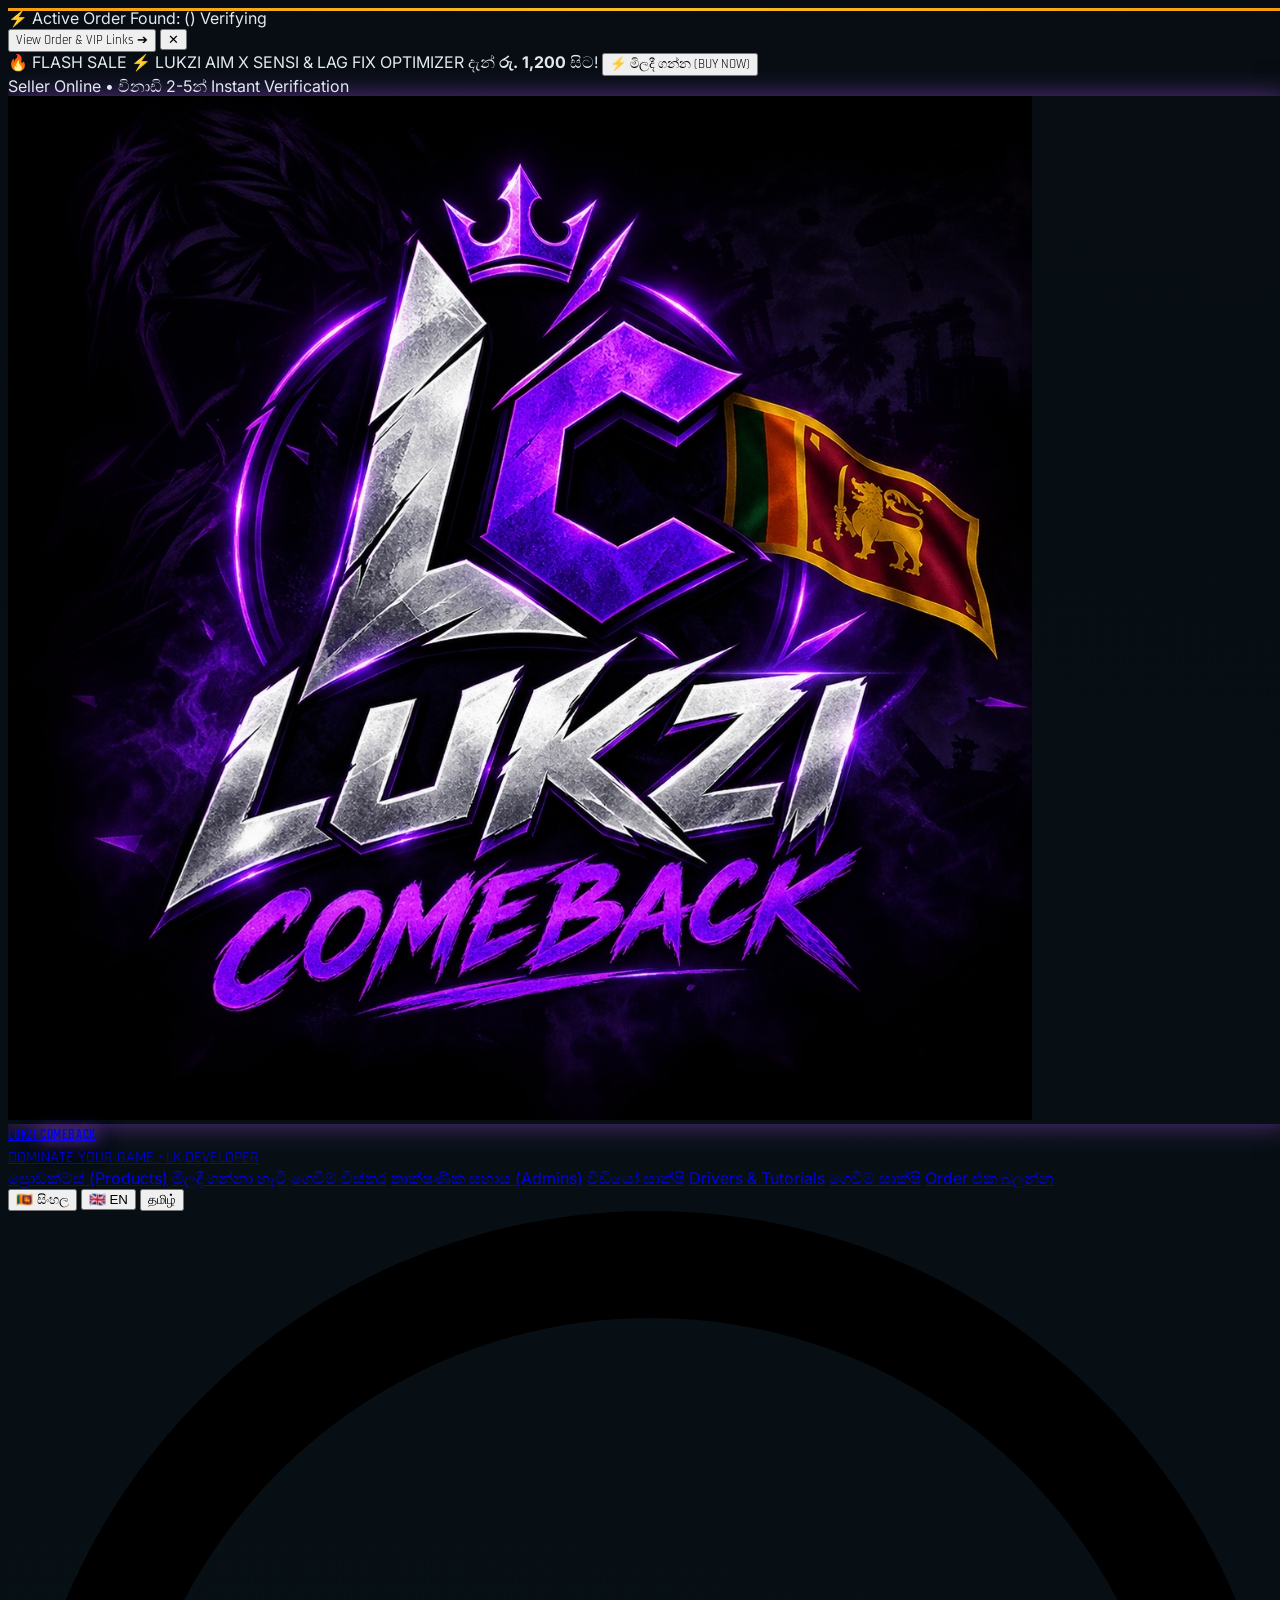
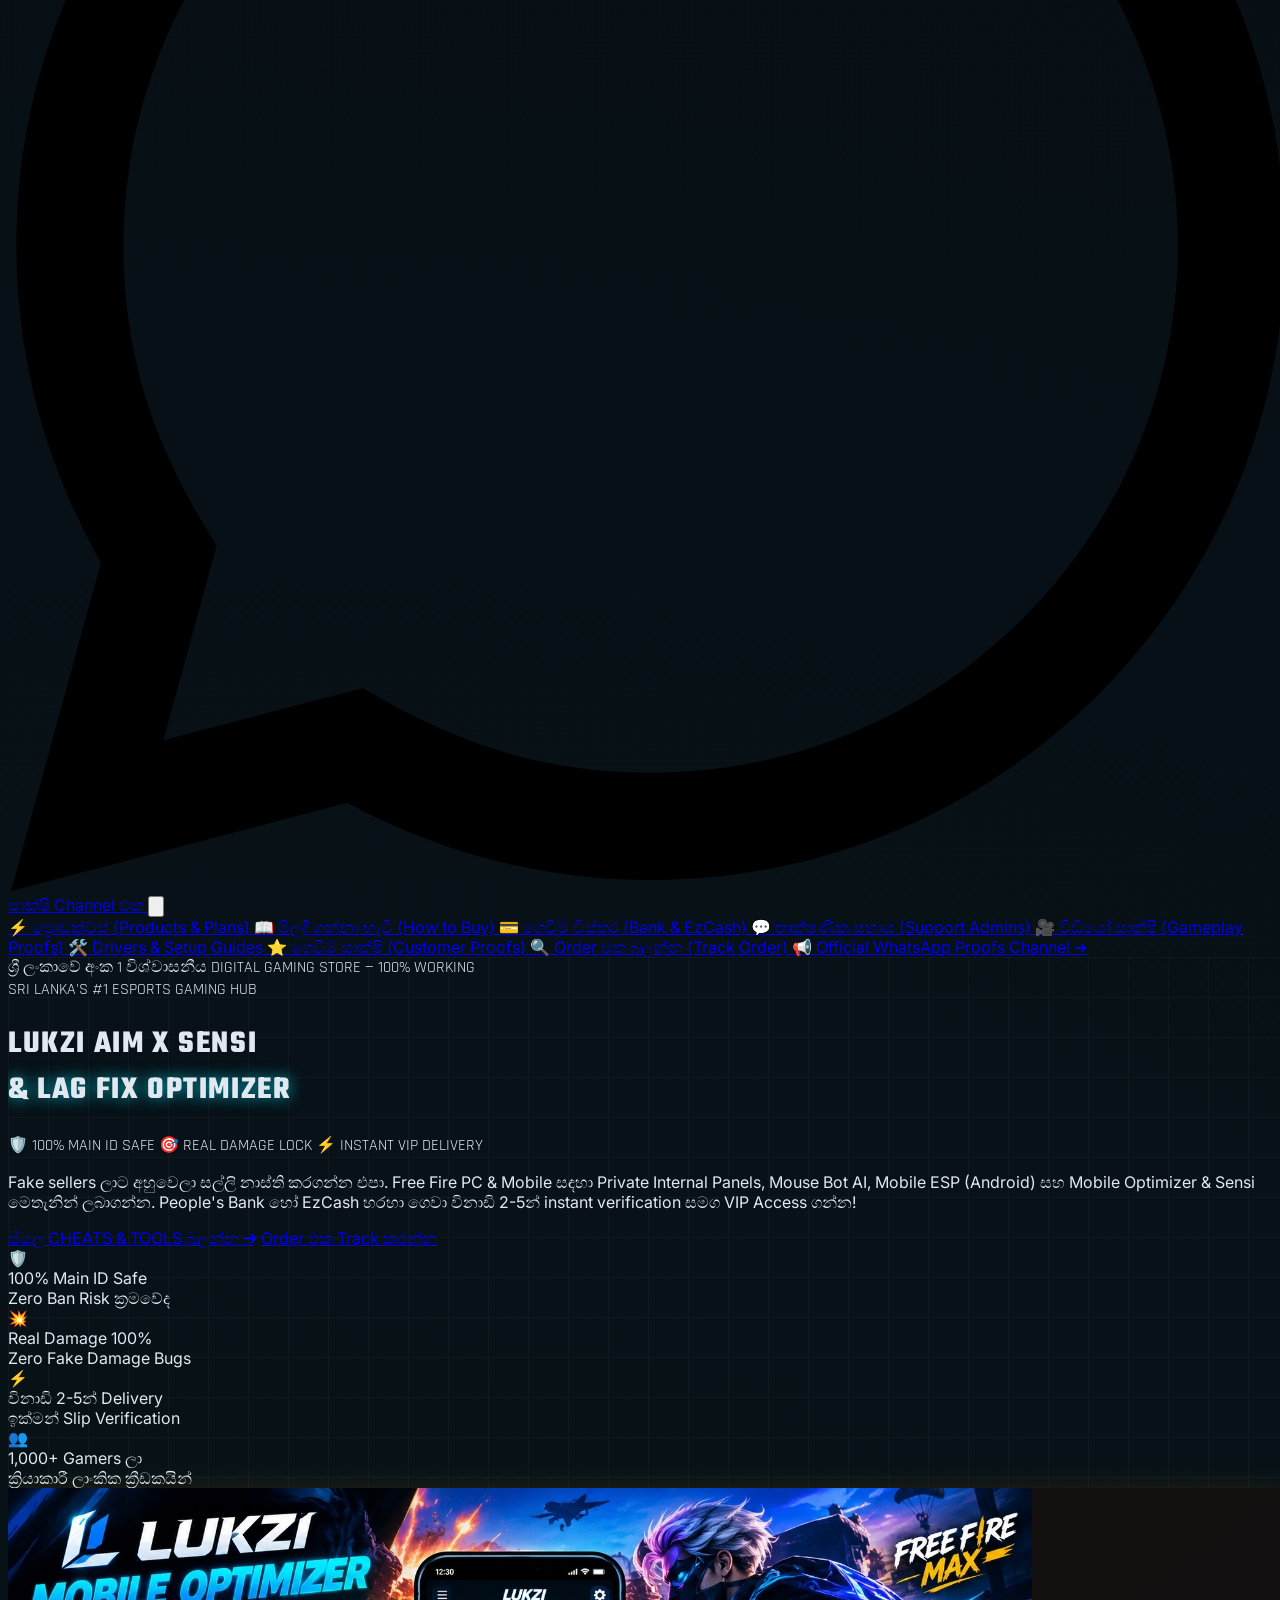
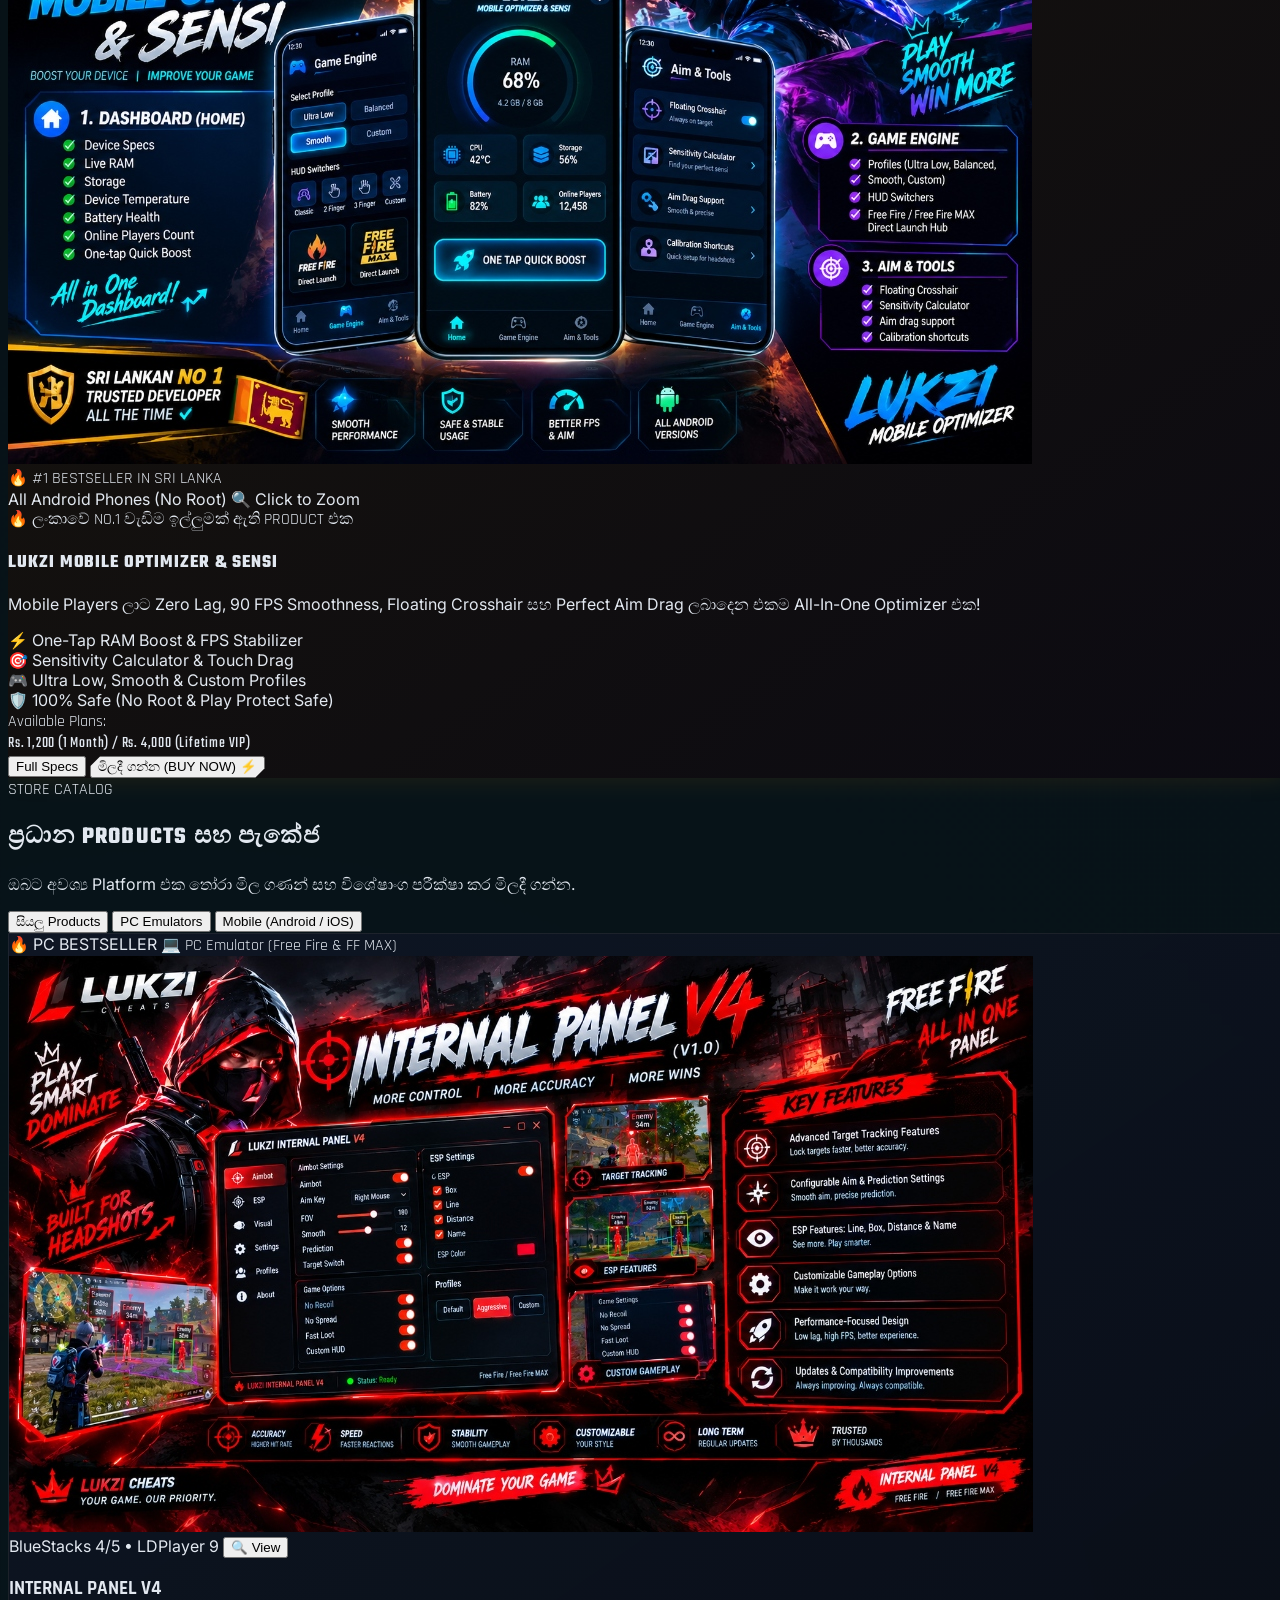
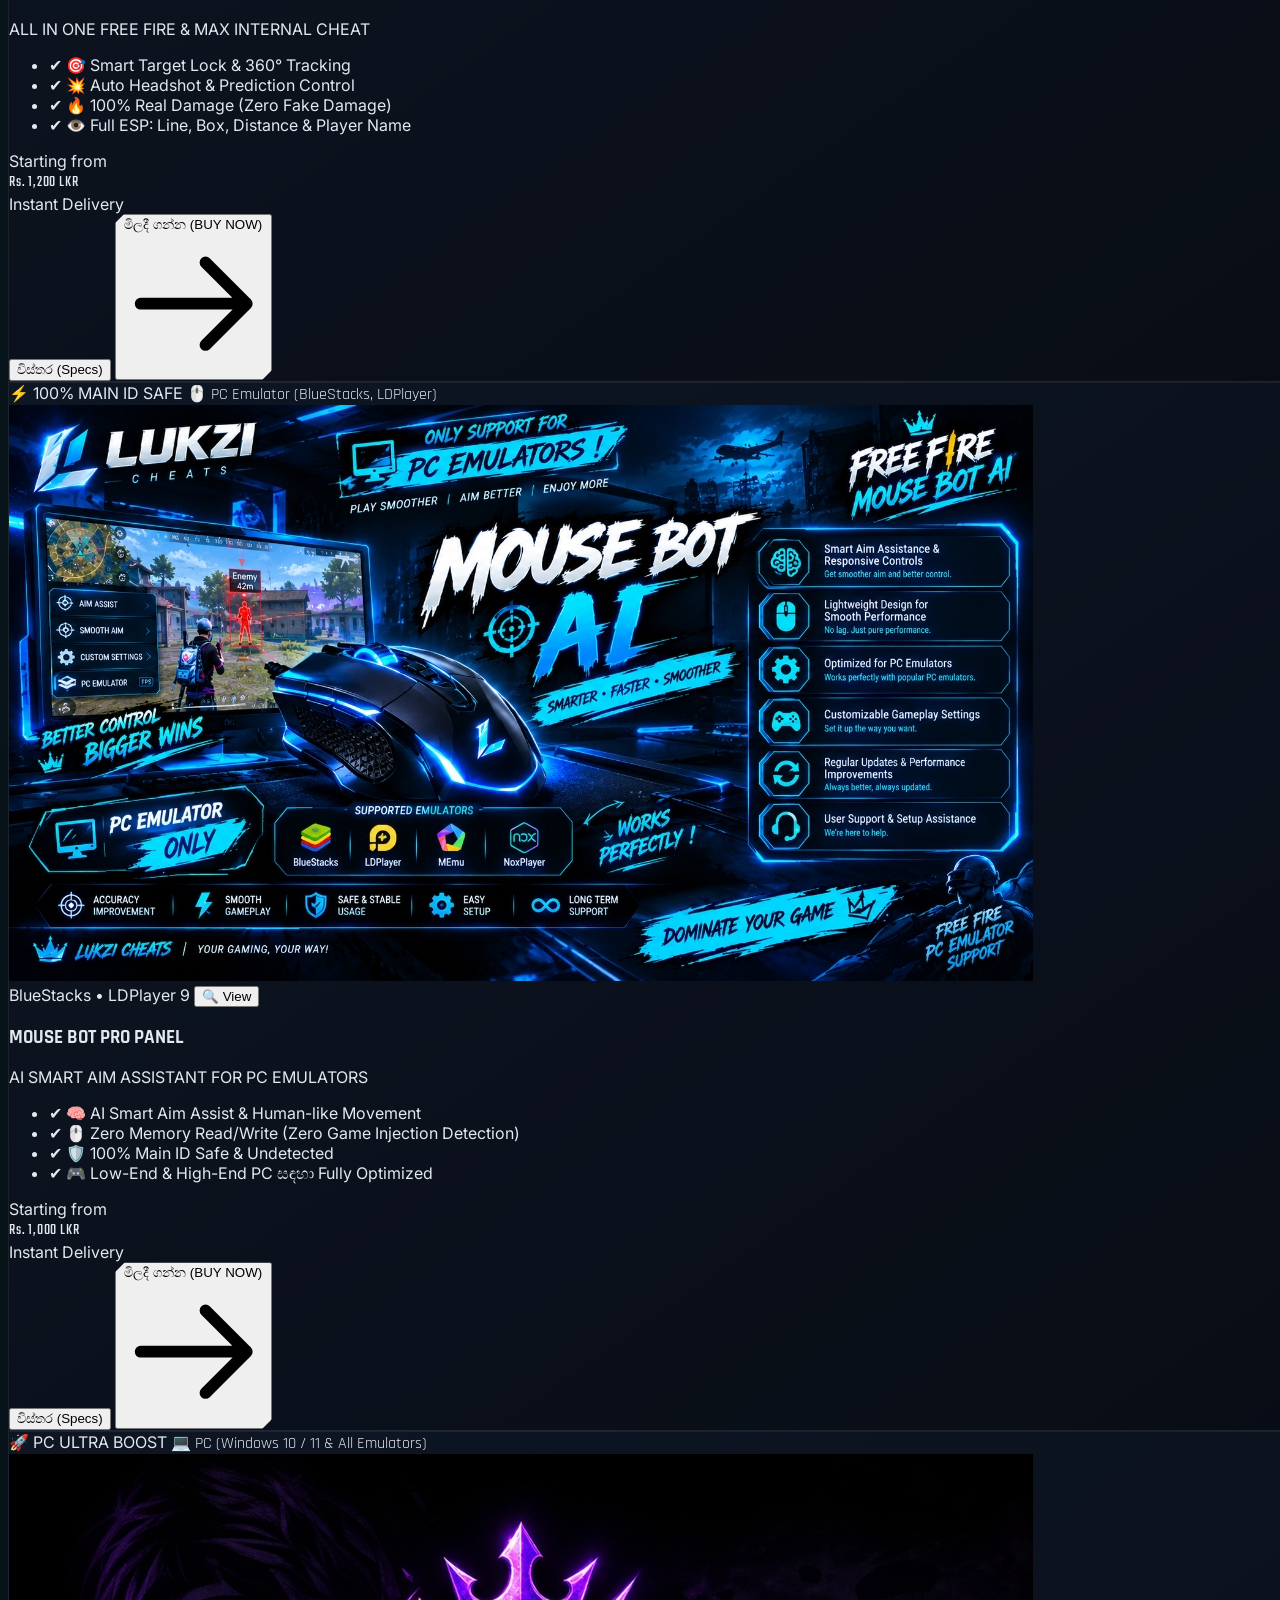
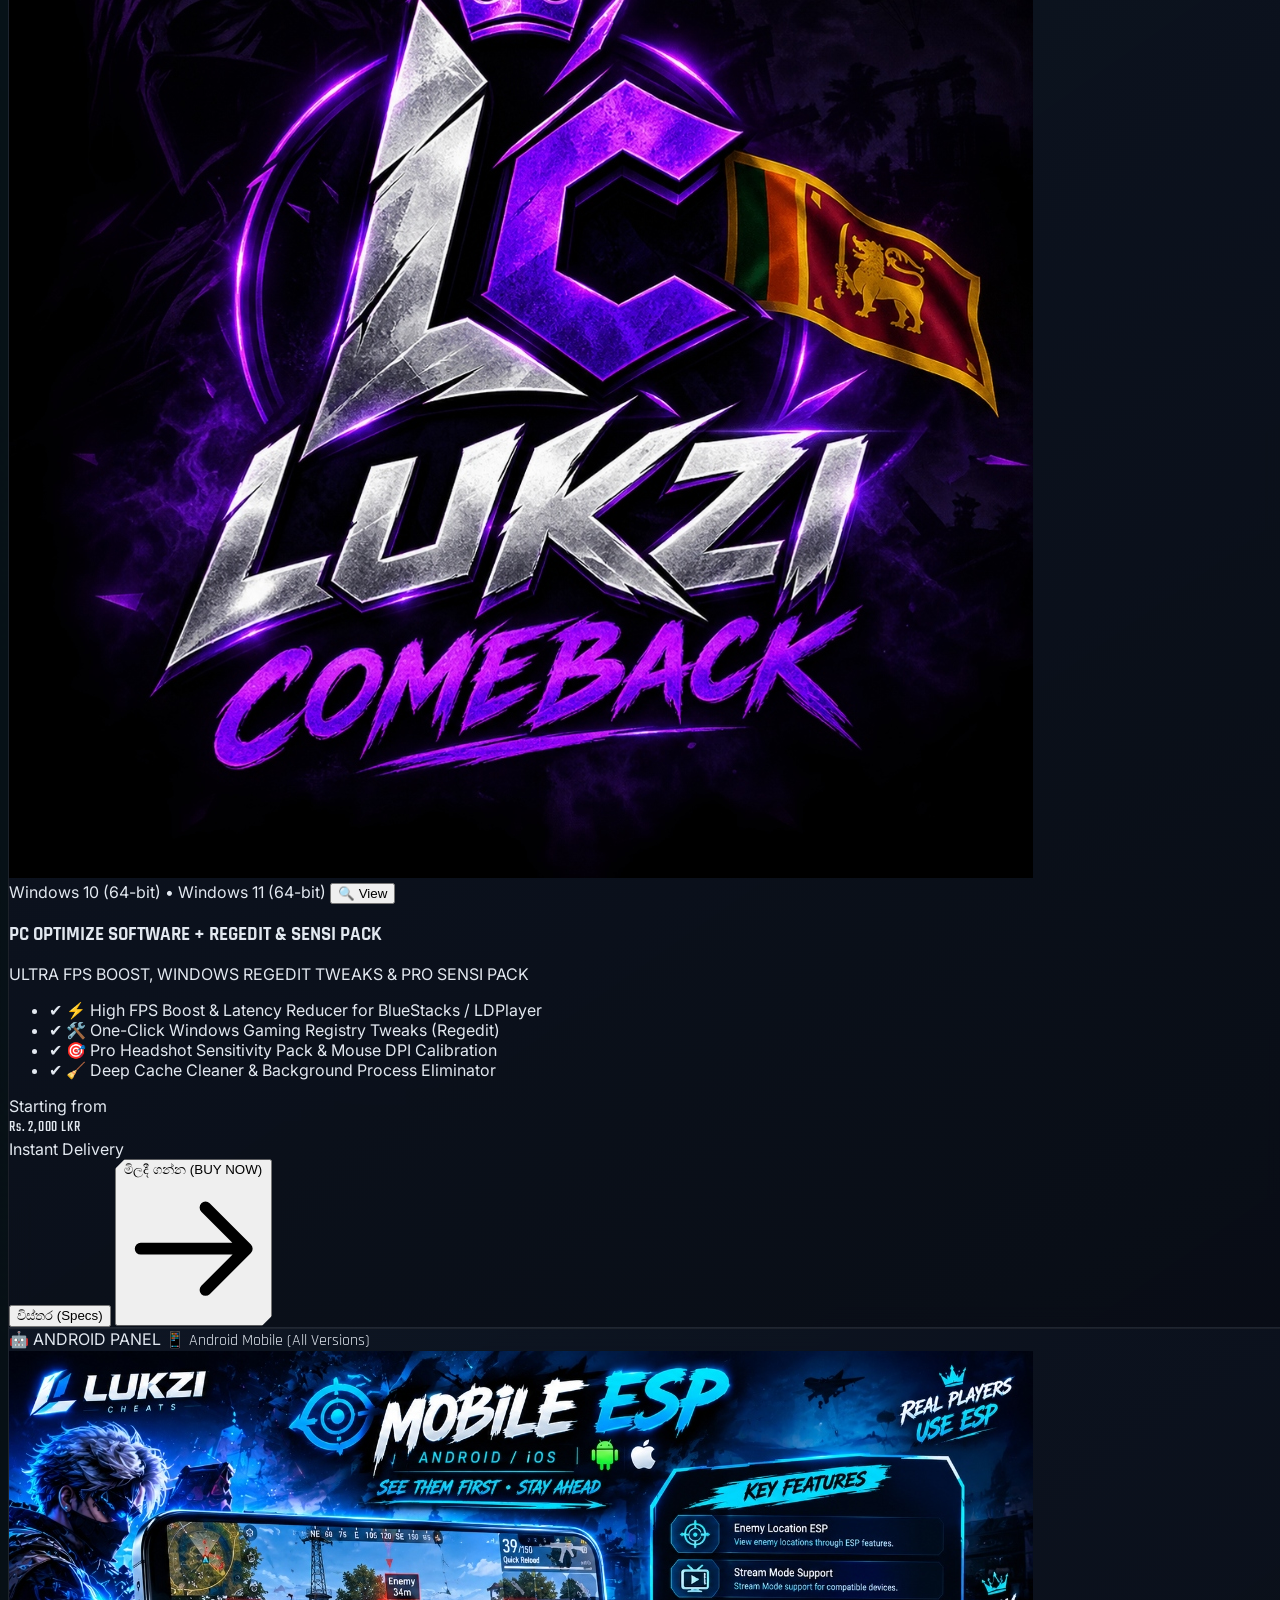
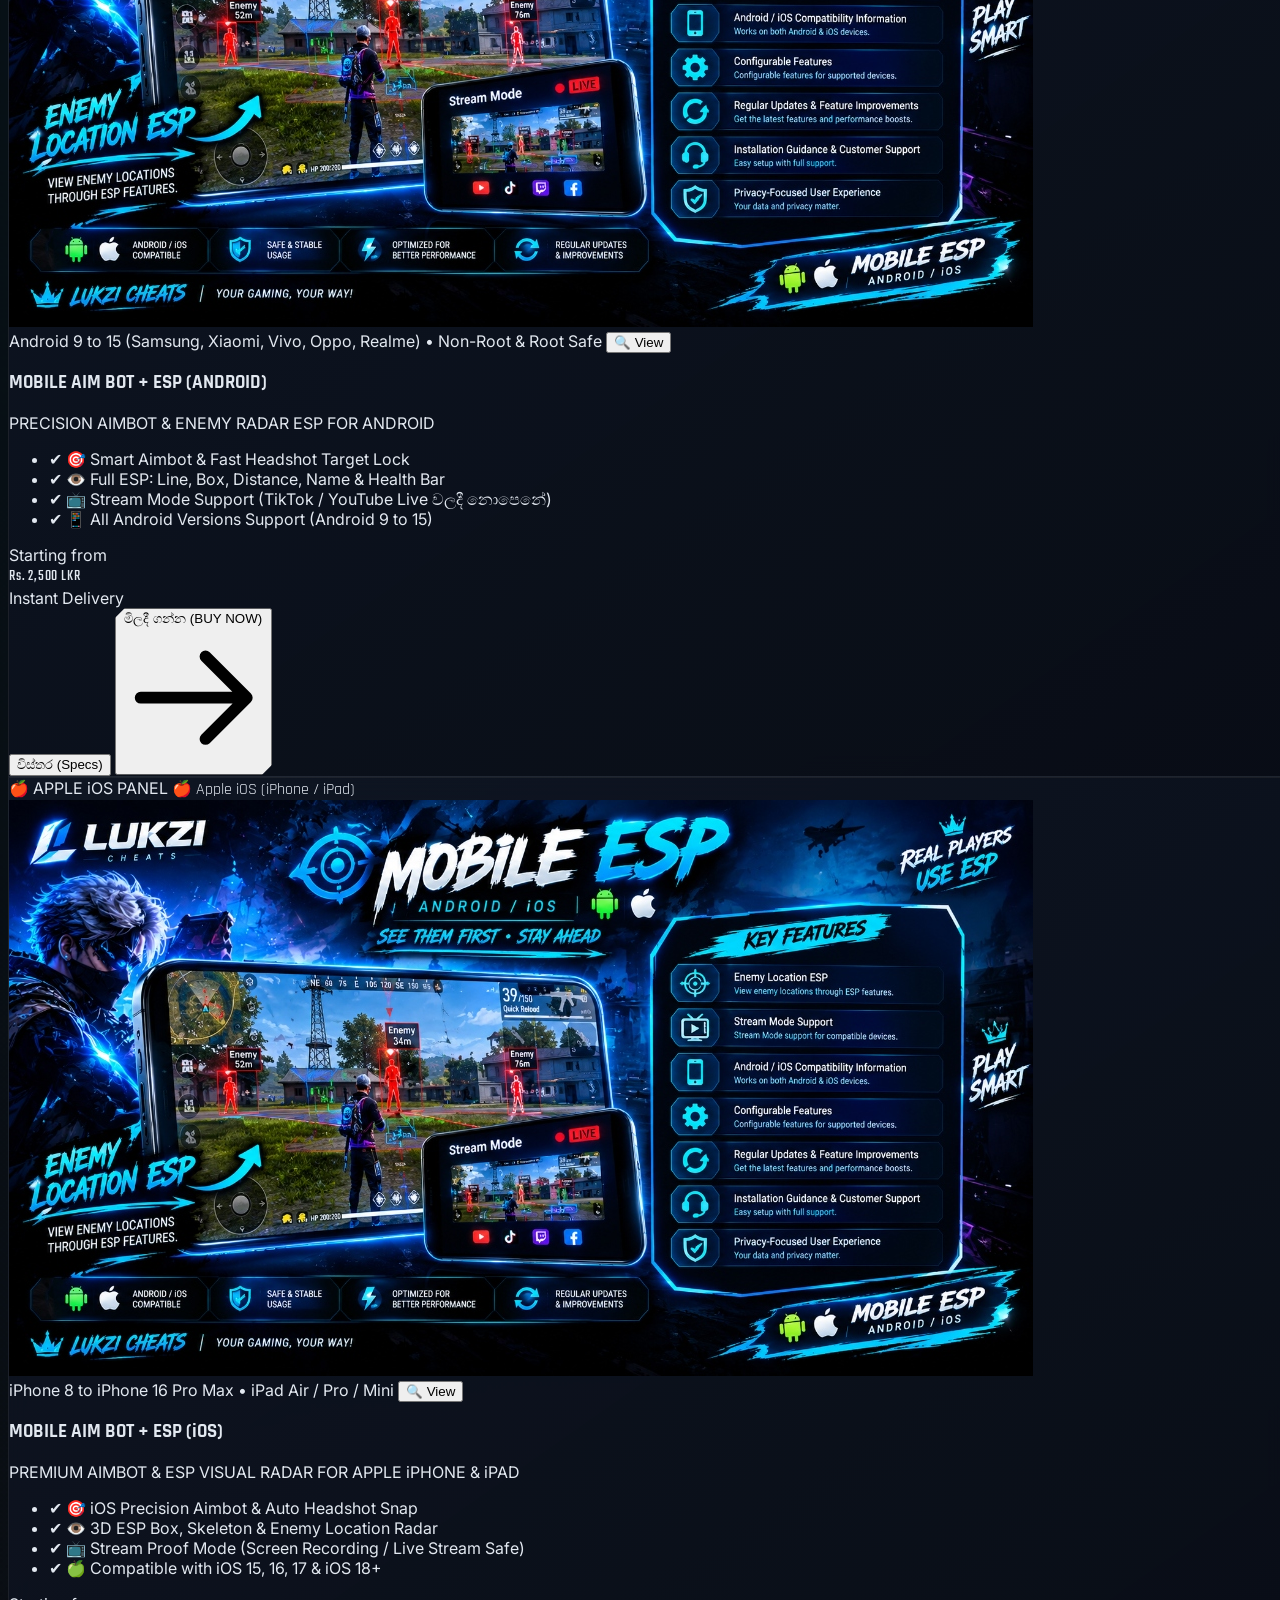
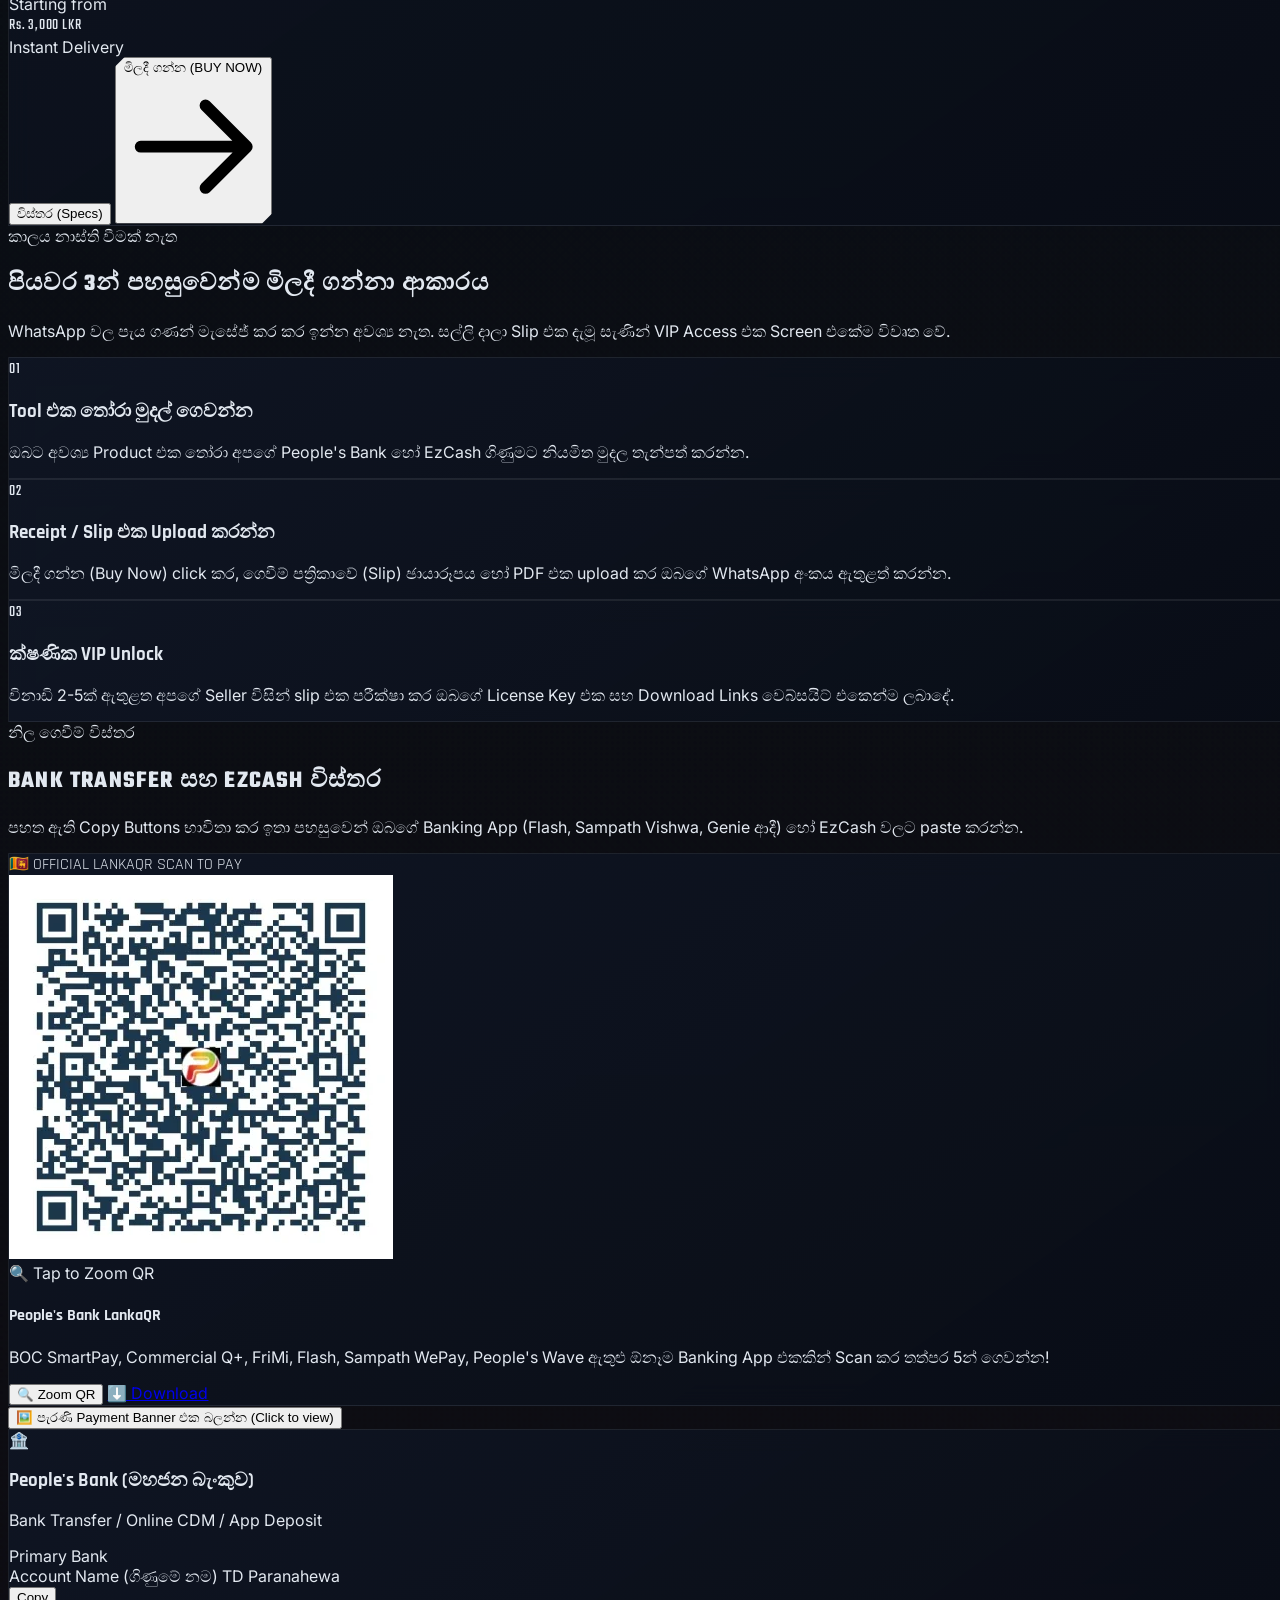
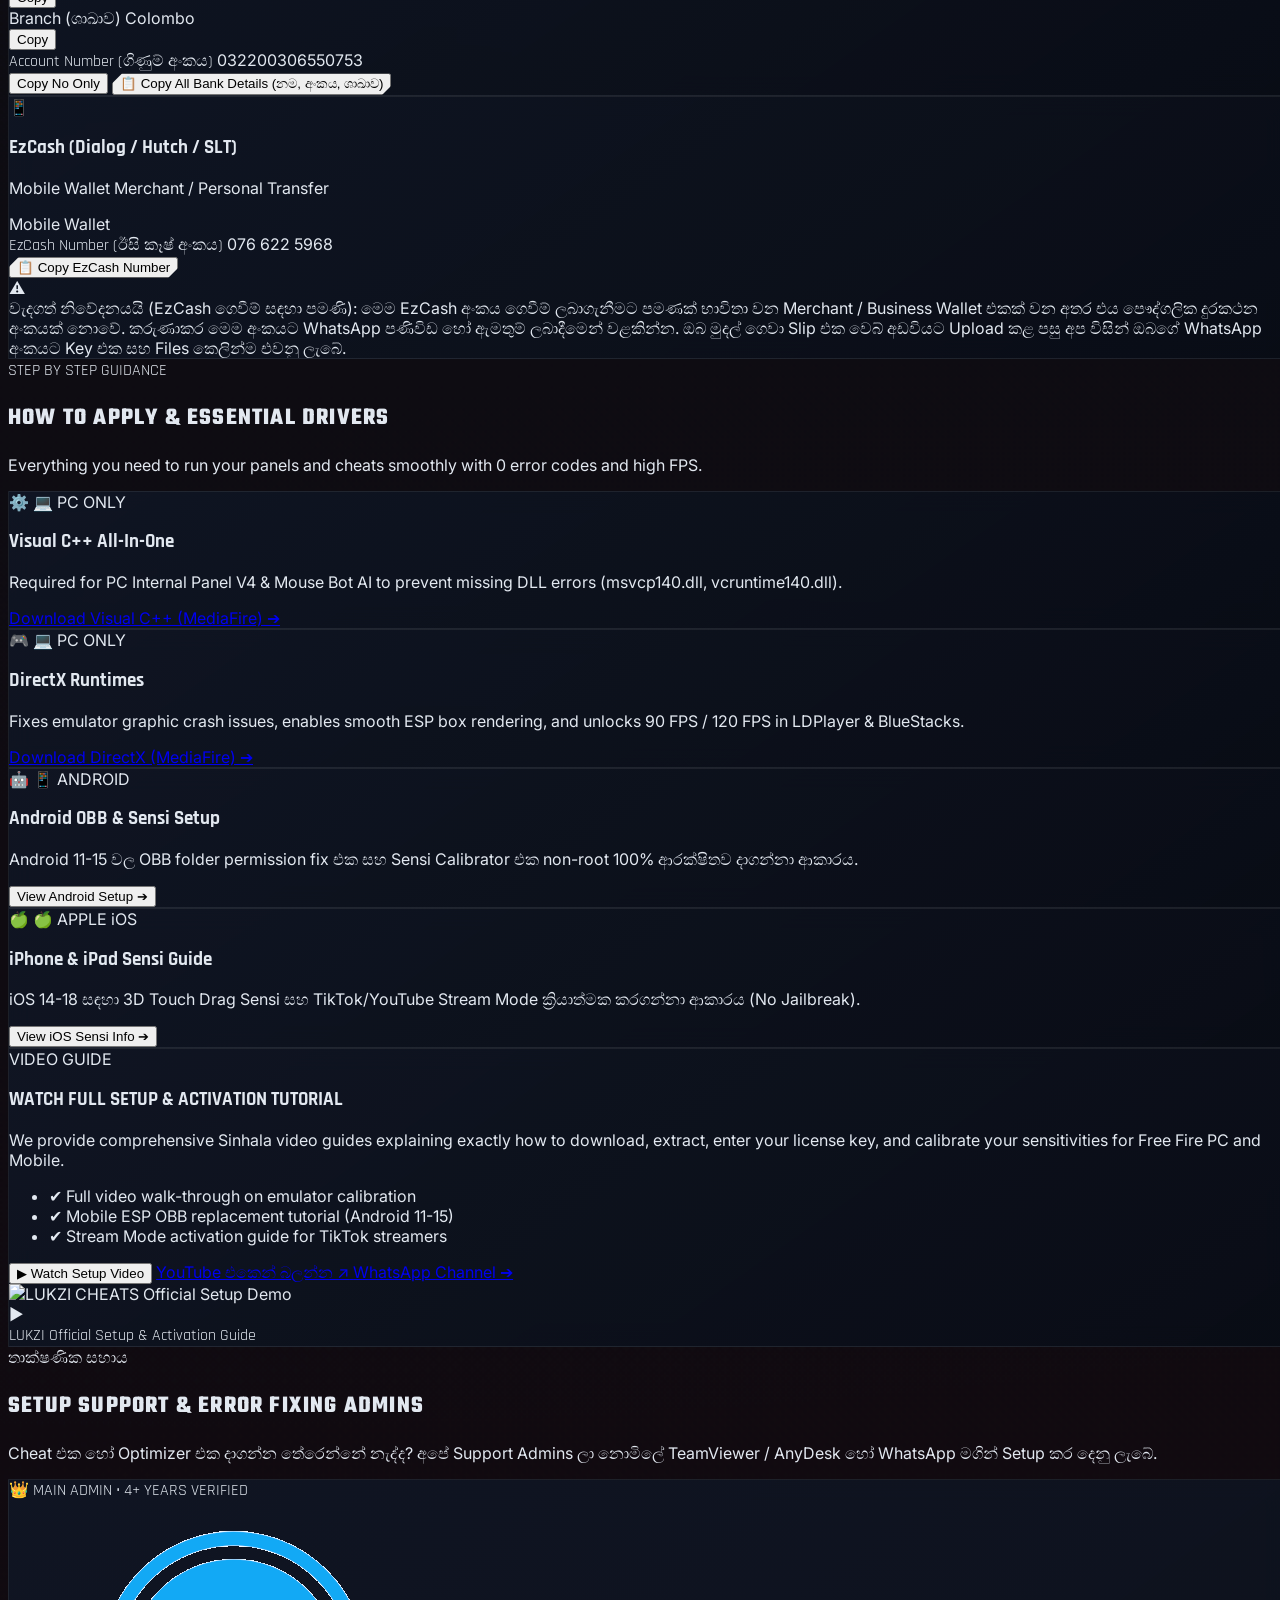
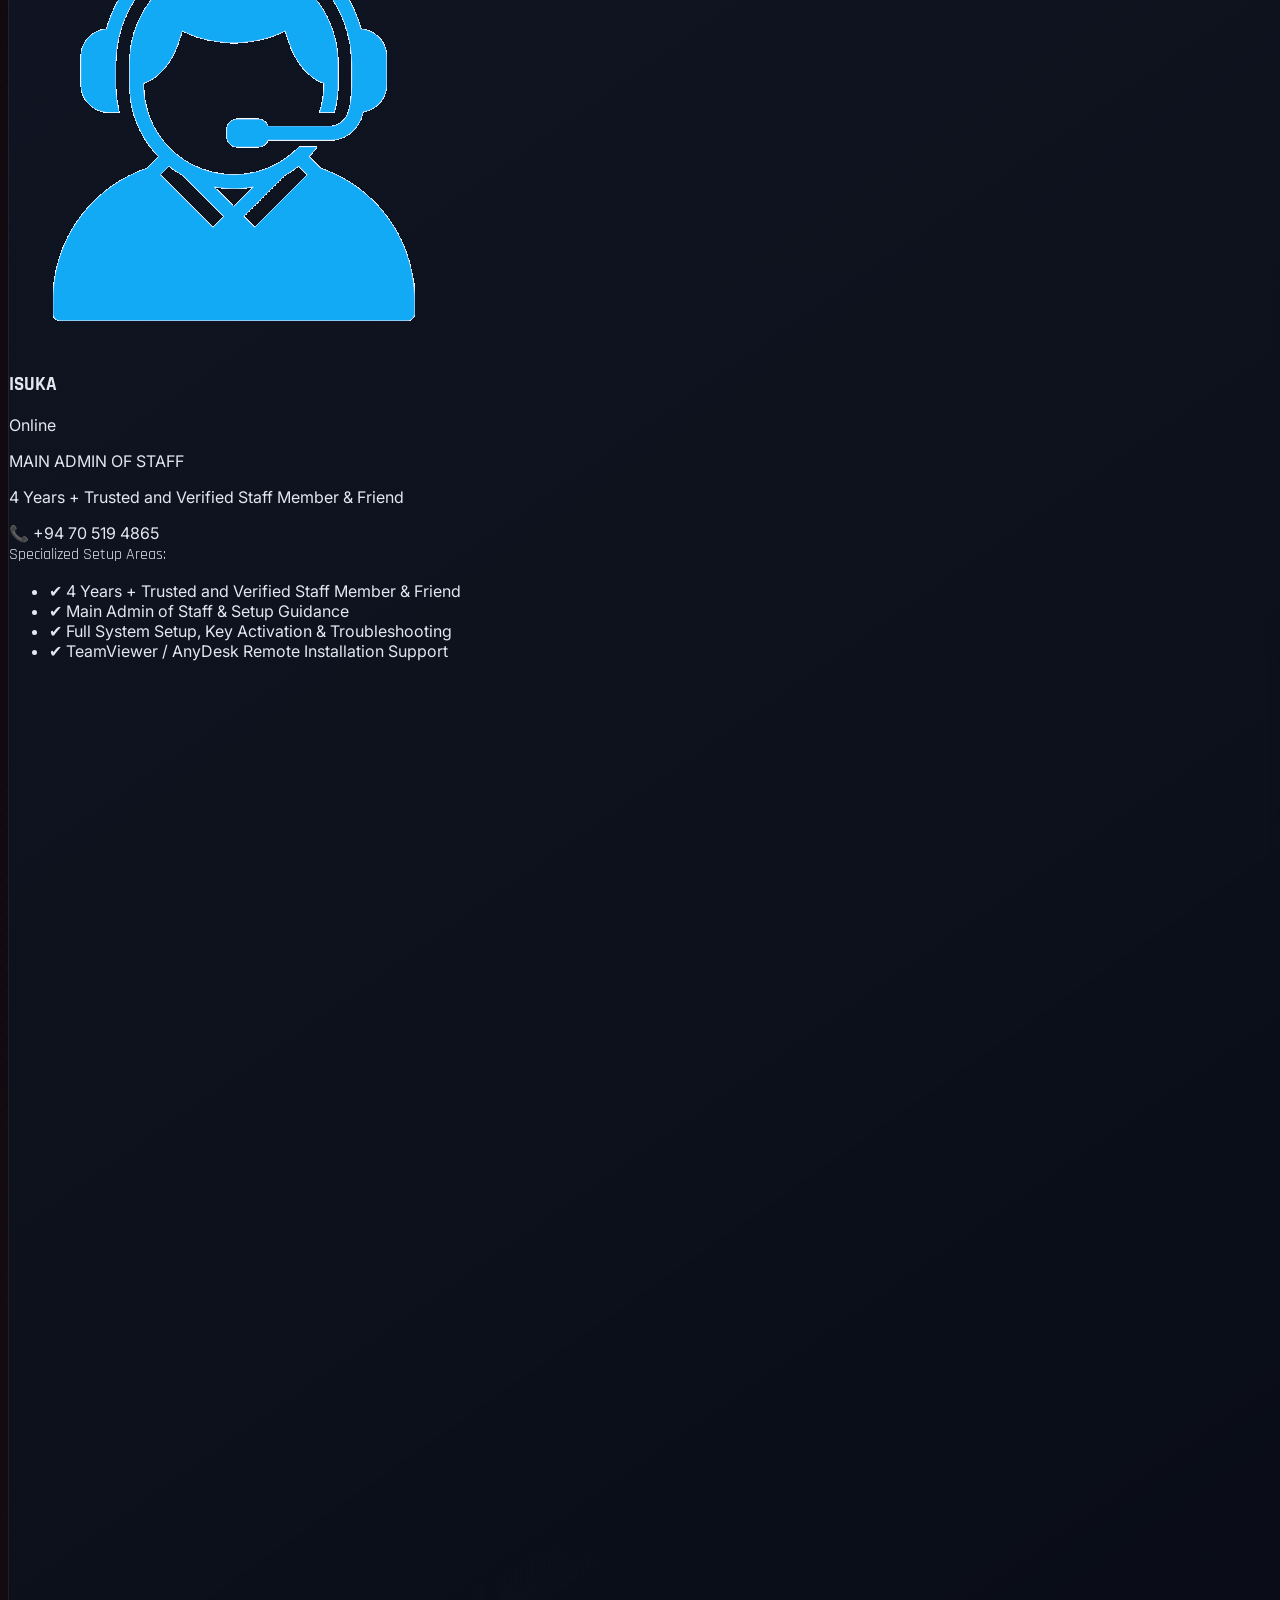
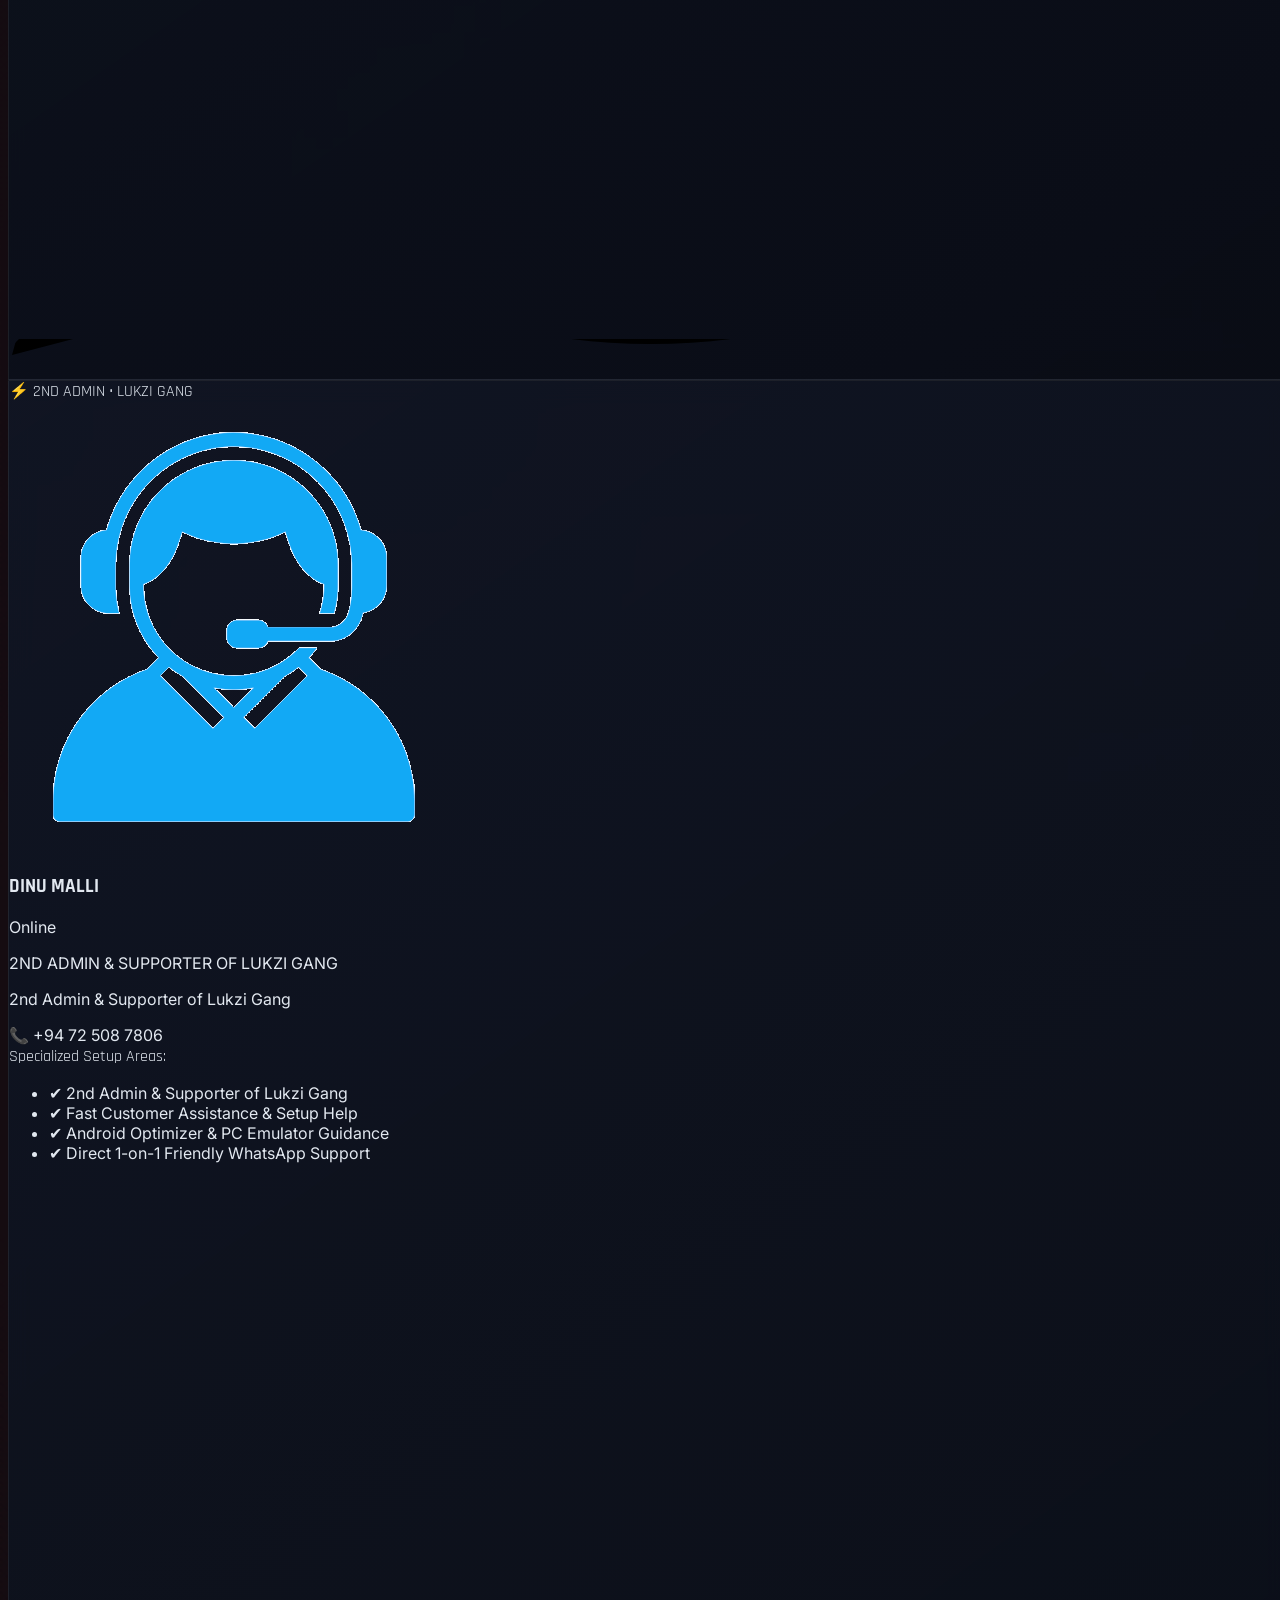
==== commit 50d87db6: "Add files via upload" ====
--- a/index.html
+++ b/index.html
@@ -1,1231 +1,1413 @@
 <!DOCTYPE html>
-<html lang="si">
+<html lang="en" class="scroll-smooth">
 <head>
-	<title>LUKZI CHEATS - Sri Lanka's #1 Free Fire Products & Tools Hub</title>
-	<meta charset="UTF-8">
-	<meta name="description" content="LUKZI COMEBACK / LUKZI CHEATS - ශ්‍රී ලංකාවේ අංක 1 විශ්වාසනීය DIGITAL GAMING STORE — 100% WORKING. Safe Memory Bypass, Real Damage, No Fake Damage, Fast Activation.">
-	<meta name="keywords" content="lukzi, lukzi cheats, lukzi comeback, free fire panel sri lanka, free fire optimizer, mobile sensi, mouse bot pro, internal panel v4, free fire cheats lanka">
-	<meta name="viewport" content="width=device-width, initial-scale=1.0">
-	<!-- Favicon -->   
-	<link href="assets/images/lukzi-logo.jpg" rel="shortcut icon" type="image/jpeg"/>
-
-	<!-- Google Fonts -->
-	<link href="https://fonts.googleapis.com/css?family=Roboto:400,400i,500,500i,700,700i,900" rel="stylesheet">
-
-	<!-- Stylesheets -->
-	<link rel="stylesheet" href="css/bootstrap.min.css"/>
-	<link rel="stylesheet" href="css/font-awesome.min.css"/>
-	<link rel="stylesheet" href="css/owl.carousel.css"/>
-	<link rel="stylesheet" href="css/style.css"/>
-	<link rel="stylesheet" href="css/animate.css"/>
-	<!-- Custom Storefront Styles -->
-	<link rel="stylesheet" href="css/lukzi-custom.css?v=3.0"/>
-
-	<!--[if lt IE 9]>
-	  <script src="https://oss.maxcdn.com/html5shiv/3.7.2/html5shiv.min.js"></script>
-	  <script src="https://oss.maxcdn.com/respond/1.4.2/respond.min.js"></script>
-	<![endif]-->
+    <meta charset="UTF-8">
+    <meta name="viewport" content="width=device-width, initial-scale=1.0, maximum-scale=5.0, viewport-fit=cover">
+    <title>LUKZI CHEATS — Sri Lanka's #1 Free Fire Products & Tools Hub</title>
+    <!-- Tailwind CSS CDN -->
+    <script src="https://cdn.tailwindcss.com"></script>
+    <script>
+        tailwind.config = {
+            darkMode: 'class',
+            theme: {
+                extend: {
+                    colors: {
+                        cyber: {
+                            blue: '#00e5ff',
+                            red: '#ff2a4b',
+                            dark: '#07090e',
+                            card: '#0d121d',
+                            border: '#1e293b'
+                        }
+                    }
+                }
+            }
+        }
+    </script>
+    <link rel="stylesheet" href="assets/css/style.css">
+    <link rel="icon" href="assets/images/lukzi-logo.jpg" type="image/jpeg">
 </head>
-<body id="top">
-	<!-- Page Preloder -->
-	<div id="preloder">
-		<div class="loader"></div>
-	</div>
-
-	<!-- TOP ANNOUNCEMENT & LOCATION BAR -->
-	<div class="lukzi-top-bar">
-		<div class="container d-flex flex-wrap justify-content-between align-items-center">
-			<div class="d-flex align-items-center flex-wrap gap-2 py-1">
-				<span class="lukzi-location-badge">
-					<i class="fa fa-map-marker"></i> Colombo, Sri Lanka (කොළඹ)
-				</span>
-				<span class="lukzi-online-badge ml-2">
-					<span class="pulse-dot"></span> 24/7 Verified Staff Online
-				</span>
-				<span class="ml-2 d-none d-md-inline text-muted">
-					⚡ 100% Safe Memory Bypass • Instant Automated Key Verification!
-				</span>
-			</div>
-			<div class="py-1">
-				<a href="https://whatsapp.com/channel/0029Vb9CqFIATRSfE7H7Il36" target="_blank" class="lukzi-community-btn">
-					<i class="fa fa-whatsapp"></i> Official WhatsApp Channel
-				</a>
-			</div>
-		</div>
-	</div>
-
-	<!-- Header section -->
-	<header class="header-section">
-		<div class="container">
-			<!-- logo -->
-			<a class="site-logo" href="index.html">
-				<img src="assets/images/lukzi-logo.jpg" alt="LUKZI Logo" class="lukzi-brand-logo-img">
-				<div class="lukzi-brand-title">
-					<div class="lukzi-brand-main">LUKZI <span>COMEBACK</span></div>
-					<div class="lukzi-brand-sub">DOMINATE YOUR GAME • LK DEVELOPER</div>
-				</div>
-			</a>
-			<div class="user-panel">
-				<a href="#track"><i class="fa fa-search"></i> Track Order</a>
-			</div>
-			<!-- responsive -->
-			<div class="nav-switch">
-				<i class="fa fa-bars"></i>
-			</div>
-			<!-- site menu -->
-			<nav class="main-menu">
-				<ul>
-					<li><a href="index.html">Home</a></li>
-					<li><a href="#products">Products</a></li>
-					<li><a href="#payments">Bank & Payments</a></li>
-					<li><a href="#admins">Support Staff</a></li>
-					<li><a href="#downloads">Drivers & Videos</a></li>
-					<li><a href="#track">Track Order</a></li>
-					<li><a href="contact.html">Contact</a></li>
-				</ul>
-			</nav>
-		</div>
-	</header>
-	<!-- Header section end -->
-
-
-	<!-- Hero section -->
-	<section class="hero-section">
-		<div class="hero-slider owl-carousel">
-			<!-- Slide 1: Main Brand Announcement -->
-			<div class="hs-item set-bg" data-setbg="img/slider-1.jpg">
-				<div class="hs-text">
-					<div class="container">
-						<h2>LUKZI <span>CHEATS</span> HUB</h2>
-						<p class="slogan">"ශ්‍රී ලංකාවේ අංක 1 විශ්වාසනීය DIGITAL GAMING STORE — 100% WORKING"</p>
-						<p class="sub-features"><i class="fa fa-check-circle"></i> Safe Memory Bypass • Real Damage • No Fake Damage • Fast Activation</p>
-						<div class="hero-btn-group">
-							<a href="#products" class="site-btn">🛒 Explore Products (ප්‍රොඩක්ට්ස්)</a>
-							<a href="https://whatsapp.com/channel/0029Vb9CqFIATRSfE7H7Il36" target="_blank" class="site-btn btn-whatsapp">
-								<i class="fa fa-whatsapp"></i> WhatsApp Community
-							</a>
-						</div>
-					</div>
-				</div>
-			</div>
-			<!-- Slide 2: Spotlight Bestseller Product -->
-			<div class="hs-item set-bg" data-setbg="img/slider-2.jpg">
-				<div class="hs-text">
-					<div class="container">
-						<span class="cata new" style="background:#ffb320; color:#000; font-weight:800; margin-bottom:15px;">🇱🇰 ලංකාවේ NO.1 (MOST POPULAR)</span>
-						<h2>MOBILE <span>OPTIMIZER</span> & SENSI</h2>
-						<p class="slogan">ALL-IN-ONE DEVICE BOOSTER & AIM SENSI CALIBRATOR (NO ROOT REQUIRED)</p>
-						<p class="sub-features"><i class="fa fa-bolt"></i> RAM Boost • Sensi Calculator • 60-90 FPS Profiles • Floating Crosshair • 100% Safe</p>
-						<div class="hero-btn-group">
-							<button onclick="openCheckoutModal('mobile-optimizer', 0)" class="site-btn">⚡ Order Now — රු. 1,200 සිට</button>
-							<button type="button" onclick="window.open('https://www.youtube.com/watch?v=SvshaXGeRVE&t=4s', '_blank')" class="site-btn btn-outline-gold">
-								<i class="fa fa-play-circle"></i> Setup Video Guide
-							</button>
-						</div>
-					</div>
-				</div>
-			</div>
-		</div>
-	</section>
-	<!-- Hero section end -->
-
-
-	<!-- Latest news ticker section -->
-	<div class="latest-news-section">
-		<div class="ln-title">LUKZI ALERTS</div>
-		<div class="news-ticker">
-			<div class="news-ticker-contant">
-				<div class="nt-item"><span class="highlight">🇱🇰 NO.1 STORE</span>ශ්‍රී ලංකාවේ අංක 1 විශ්වාසනීය DIGITAL GAMING STORE — 100% WORKING!</div>
-				<div class="nt-item"><span class="highlight">🛡️ SAFE BYPASS</span>Safe Memory Bypass • Real Damage • No Fake Damage • Fast 2-5 Min Activation.</div>
-				<div class="nt-item"><span class="highlight">📱 MOBILE SENSI</span>LUKZI Mobile Optimizer & Sensi APK දැන් ලබාගත හැක (රු. 1,200 සිට).</div>
-				<div class="nt-item"><span class="highlight">💻 PC EMULATOR</span>Internal Panel V4 (1.0v) & Mouse Bot Pro (1.7v) — Zero Ban Risk & Auto Headshot.</div>
-				<div class="nt-item"><span class="highlight">🏦 PAYMENT INFO</span>People's Bank (032200306550753 - TD Paranahewa / Colombo) & EzCash (076 622 5968) පහසුකම.</div>
-				<div class="nt-item"><span class="highlight">📍 HEAD OFFICE</span>Official Support Hub: Colombo, Sri Lanka (කොළඹ). Admin Isuka & Dinu Malli 24/7 සහාය.</div>
-			</div>
-		</div>
-	</div>
-	<!-- Latest news section end -->
-
-
-	<!-- Trust Bar / Key Highlights -->
-	<div class="lukzi-trust-bar">
-		<div class="container">
-			<div class="row">
-				<div class="col-lg-3 col-sm-6 mb-3 mb-lg-0">
-					<div class="trust-item">
-						<div class="trust-icon"><i class="fa fa-shield"></i></div>
-						<div class="trust-text">
-							<h5>100% Non-Root Safe</h5>
-							<p>Safe Memory Bypass & Main ID Protection</p>
-						</div>
-					</div>
-				</div>
-				<div class="col-lg-3 col-sm-6 mb-3 mb-lg-0">
-					<div class="trust-item">
-						<div class="trust-icon"><i class="fa fa-crosshairs"></i></div>
-						<div class="trust-text">
-							<h5>100% Real Damage</h5>
-							<p>Zero Fake Damage & Auto Headshot</p>
-						</div>
-					</div>
-				</div>
-				<div class="col-lg-3 col-sm-6 mb-3 mb-lg-0">
-					<div class="trust-item">
-						<div class="trust-icon"><i class="fa fa-bolt"></i></div>
-						<div class="trust-text">
-							<h5>Fast Activation</h5>
-							<p>Automated Digital Verification & Delivery</p>
-						</div>
-					</div>
-				</div>
-				<div class="col-lg-3 col-sm-6">
-					<div class="trust-item">
-						<div class="trust-icon"><i class="fa fa-users"></i></div>
-						<div class="trust-text">
-							<h5>Verified Staff</h5>
-							<p>Colombo, Sri Lanka 4+ Years Verified Support</p>
-						</div>
-					</div>
-				</div>
-			</div>
-		</div>
-	</div>
-
-
-	<!-- PRODUCTS & PRICING SECTION -->
-	<section class="lukzi-products-section" id="products">
-		<div class="container">
-			<div class="lukzi-section-title">
-				<span class="section-tag" id="pricing">OFFICIAL 2026 CATALOG</span>
-				<h2>භාණ්ඩ සහ <span>මිල ගණන්</span> (PRODUCTS & PRICING)</h2>
-				<p>ශ්‍රී ලංකාවේ Free Fire ක්‍රීඩකයින් සඳහාම විශේෂයෙන් සකසන ලද 100% Working Tools සහ Cheats එකතුව. ඔබගේ ප්ලැට්ෆෝමයට ගැලපෙන හොඳම Tool එක තෝරාගෙන දැන්ම ඇණවුම් කරන්න.</p>
-			</div>
-
-			<div class="row">
-				<!-- PRODUCT 1: MOBILE OPTIMIZER & SENSI -->
-				<div class="col-lg-6 mb-4">
-					<div class="lukzi-product-card">
-						<div class="product-badge-wrap">
-							<span class="product-badge badge-gold">🇱🇰 ලංකාවේ NO.1 (MOST POPULAR)</span>
-						</div>
-						<div class="product-thumb-box">
-							<img src="assets/images/mobile-optimizer.jpg" alt="LUKZI Mobile Optimizer & Sensi">
-						</div>
-						<div class="product-card-body">
-							<span class="product-platform"><i class="fa fa-android"></i> Android Mobile (No Root Required)</span>
-							<h3 class="product-title">LUKZI MOBILE OPTIMIZER & SENSI</h3>
-							<div class="product-tagline">ALL-IN-ONE DEVICE BOOSTER & AIM SENSI CALIBRATOR</div>
-							
-							<ul class="product-features-list">
-								<li><i class="fa fa-check-circle"></i> RAM Boost & Device Cleaner</li>
-								<li><i class="fa fa-check-circle"></i> Sensi Calculator & Touch Drag Assist</li>
-								<li><i class="fa fa-check-circle"></i> 60 FPS to 90 FPS Ultra Smooth Game Profiles</li>
-								<li><i class="fa fa-check-circle"></i> Floating Crosshair for Precision Targeting</li>
-								<li><i class="fa fa-check-circle"></i> 100% Non-Root Safe & Main Account Safe</li>
-							</ul>
-
-							<div class="product-pricing-wrap">
-								<span class="pricing-label">මිල ගණන් සහ පැකේජ (Pricing Options):</span>
-								<div class="pricing-options">
-									<div class="pricing-pill" onclick="openCheckoutModal('mobile-optimizer', 0)">
-										<span>1 Month License</span>
-										<span class="price-tag">රු. 1,200 LKR</span>
-									</div>
-									<div class="pricing-pill" onclick="openCheckoutModal('mobile-optimizer', 1)">
-										<span>1 OBB Update Valid</span>
-										<span class="price-tag">රු. 2,000 LKR</span>
-									</div>
-									<div class="pricing-pill active" onclick="openCheckoutModal('mobile-optimizer', 2)">
-										<span>LIFETIME VIP PRO (All Sensi Functions) <span class="popular-badge">POPULAR</span></span>
-										<span class="price-tag">රු. 5,000 LKR</span>
-									</div>
-								</div>
-							</div>
-
-							<div class="product-card-footer">
-								<button onclick="openCheckoutModal('mobile-optimizer', 2)" class="btn-buy-product">
-									<i class="fa fa-shopping-cart"></i> මිලදී ගන්න (BUY NOW)
-								</button>
-							</div>
-						</div>
-					</div>
-				</div>
-
-				<!-- PRODUCT 2: INTERNAL PANEL V4 -->
-				<div class="col-lg-6 mb-4">
-					<div class="lukzi-product-card">
-						<div class="product-badge-wrap">
-							<span class="product-badge badge-red">🔥 PC BESTSELLER</span>
-						</div>
-						<div class="product-thumb-box">
-							<img src="assets/images/internal-panel-v4.jpg" alt="Internal Panel V4">
-						</div>
-						<div class="product-card-body">
-							<span class="product-platform"><i class="fa fa-windows"></i> PC Emulator (BlueStacks 4/5, LDPlayer 9, MEmu, Nox)</span>
-							<h3 class="product-title">INTERNAL PANEL V4 (1.0v)</h3>
-							<div class="product-tagline" style="color:#ff205f;">ALL IN ONE FREE FIRE & MAX INTERNAL CHEAT</div>
-							
-							<ul class="product-features-list">
-								<li><i class="fa fa-check-circle"></i> Smart Target Lock & 360° Tracking</li>
-								<li><i class="fa fa-check-circle"></i> Auto Headshot & Prediction Control</li>
-								<li><i class="fa fa-check-circle"></i> 100% Real Damage (Zero Fake Damage)</li>
-								<li><i class="fa fa-check-circle"></i> Full ESP: Line, Box, Distance & Player Name</li>
-								<li><i class="fa fa-check-circle"></i> Safe Memory Bypass & Anti-Blacklist Protection</li>
-							</ul>
-
-							<div class="product-pricing-wrap">
-								<span class="pricing-label">මිල ගණන් සහ පැකේජ (Pricing Options):</span>
-								<div class="pricing-options">
-									<div class="pricing-pill" onclick="openCheckoutModal('internal-panel-v4', 0)">
-										<span>7 Days Key</span>
-										<span class="price-tag">රු. 800 LKR</span>
-									</div>
-									<div class="pricing-pill" onclick="openCheckoutModal('internal-panel-v4', 1)">
-										<span>1 Month License</span>
-										<span class="price-tag">රු. 1,500 LKR</span>
-									</div>
-									<div class="pricing-pill active" onclick="openCheckoutModal('internal-panel-v4', 2)">
-										<span>LIFETIME VIP ACCESS <span class="popular-badge">POPULAR</span></span>
-										<span class="price-tag">රු. 4,000 LKR</span>
-									</div>
-								</div>
-							</div>
-
-							<div class="product-card-footer">
-								<button onclick="openCheckoutModal('internal-panel-v4', 2)" class="btn-buy-product" style="background: linear-gradient(135deg, #ff205f 0%, #dc2626 100%); color:#fff;">
-									<i class="fa fa-shopping-cart"></i> මිලදී ගන්න (BUY NOW)
-								</button>
-							</div>
-						</div>
-					</div>
-				</div>
-
-				<!-- PRODUCT 3: MOUSE BOT PRO -->
-				<div class="col-lg-6 mb-4">
-					<div class="lukzi-product-card">
-						<div class="product-badge-wrap">
-							<span class="product-badge badge-cyan">⚡ 100% MAIN ID SAFE</span>
-						</div>
-						<div class="product-thumb-box">
-							<img src="assets/images/mouse-bot-pro.jpg" alt="Mouse Bot Pro">
-						</div>
-						<div class="product-card-body">
-							<span class="product-platform"><i class="fa fa-desktop"></i> PC Emulator (BlueStacks, LDPlayer 9, MEmu, Nox - Win 10/11)</span>
-							<h3 class="product-title">MOUSE BOT PRO (1.7v)</h3>
-							<div class="product-tagline" style="color:var(--lukzi-cyan);">AI SMART AIM ASSISTANT FOR PC EMULATORS</div>
-							
-							<ul class="product-features-list">
-								<li><i class="fa fa-check-circle"></i> Zero Memory Read/Write (Zero Game Injection Detection)</li>
-								<li><i class="fa fa-check-circle"></i> Human-like AI Mouse Movement & Auto Headshot</li>
-								<li><i class="fa fa-check-circle"></i> 100% Main Account Safe (Zero Ban Risk)</li>
-								<li><i class="fa fa-check-circle"></i> Low-End & High-End PC සඳහා Fully Optimized</li>
-								<li><i class="fa fa-check-circle"></i> Easy Keybinds & Custom Sensitivity Settings</li>
-							</ul>
-
-							<div class="product-pricing-wrap">
-								<span class="pricing-label">මිල ගණන් සහ පැකේජ (Pricing Options):</span>
-								<div class="pricing-options">
-									<div class="pricing-pill" onclick="openCheckoutModal('mouse-bot-pro', 0)">
-										<span>7 Days Key</span>
-										<span class="price-tag">රු. 700 LKR</span>
-									</div>
-									<div class="pricing-pill" onclick="openCheckoutModal('mouse-bot-pro', 1)">
-										<span>1 Month (30 Days)</span>
-										<span class="price-tag">රු. 1,000 LKR</span>
-									</div>
-									<div class="pricing-pill active" onclick="openCheckoutModal('mouse-bot-pro', 2)">
-										<span>LIFETIME VIP PRO ACCESS <span class="popular-badge">POPULAR</span></span>
-										<span class="price-tag">රු. 3,500 LKR</span>
-									</div>
-								</div>
-							</div>
-
-							<div class="product-card-footer">
-								<button onclick="openCheckoutModal('mouse-bot-pro', 2)" class="btn-buy-product" style="background: linear-gradient(135deg, #00e5ff 0%, #0284c7 100%); color:#000;">
-									<i class="fa fa-shopping-cart"></i> මිලදී ගන්න (BUY NOW)
-								</button>
-							</div>
-						</div>
-					</div>
-				</div>
-
-				<!-- PRODUCT 4: MOBILE ESP (ANDROID) -->
-				<div class="col-lg-6 mb-4">
-					<div class="lukzi-product-card">
-						<div class="product-badge-wrap">
-							<span class="product-badge badge-purple">📱 ANDROID ONLY (iOS COMING SOON ⏳)</span>
-						</div>
-						<div class="product-thumb-box">
-							<img src="assets/images/mobile-esp.jpg" alt="Mobile ESP Android">
-						</div>
-						<div class="product-card-body">
-							<span class="product-platform"><i class="fa fa-mobile"></i> Android 9 to 15 (Non-Root & Root Safe)</span>
-							<h3 class="product-title">MOBILE ESP (ANDROID)</h3>
-							<div class="product-tagline" style="color:#c084fc;">REAL PLAYERS USE ESP — SEE THEM FIRST, STAY AHEAD</div>
-							
-							<ul class="product-features-list">
-								<li><i class="fa fa-check-circle"></i> Enemy Location ESP (Radar & 3D Box, Enemy HP, Distance)</li>
-								<li><i class="fa fa-check-circle"></i> Stream Mode Support: TikTok / YouTube Live stream වලදී නොපෙනේ</li>
-								<li><i class="fa fa-check-circle"></i> OBB Patch ක්‍රමවේදය (Root අවශ්‍ය නැත)</li>
-								<li><i class="fa fa-check-circle"></i> Non-Root & Root Safe Protection</li>
-								<li><i class="fa fa-check-circle"></i> Quick Setup & Auto Update Support</li>
-							</ul>
-
-							<div class="product-pricing-wrap">
-								<span class="pricing-label">මිල ගණන් සහ පැකේජ (Pricing Options):</span>
-								<div class="pricing-options">
-									<div class="pricing-pill active" onclick="openCheckoutModal('mobile-esp', 0)">
-										<span>1 OBB Update Valid (2 Months) <span class="popular-badge">POPULAR</span></span>
-										<span class="price-tag">රු. 2,000 LKR</span>
-									</div>
-								</div>
-							</div>
-
-							<div class="product-card-footer">
-								<button onclick="openCheckoutModal('mobile-esp', 0)" class="btn-buy-product" style="background: linear-gradient(135deg, #a855f7 0%, #7c3aed 100%); color:#fff;">
-									<i class="fa fa-shopping-cart"></i> මිලදී ගන්න (BUY NOW)
-								</button>
-							</div>
-						</div>
-					</div>
-				</div>
-
-				<!-- PRODUCT 5: LUKZI PC GAMING OPTIMIZER & REGEDIT -->
-				<div class="col-lg-6 mb-4">
-					<div class="lukzi-product-card">
-						<div class="product-badge-wrap">
-							<span class="product-badge badge-gold">⚡ ULTRA 90/120+ FPS (LIFETIME)</span>
-						</div>
-						<div class="product-thumb-box">
-							<img src="assets/images/pc-optimizer.jpg" alt="LUKZI PC Gaming Optimizer">
-						</div>
-						<div class="product-card-body">
-							<span class="product-platform"><i class="fa fa-windows"></i> PC Emulator (BlueStacks, LDPlayer 9, MSI, MEmu)</span>
-							<h3 class="product-title">LUKZI PC GAMING OPTIMIZER & REGEDIT</h3>
-							<div class="product-tagline">ALL-IN-ONE WINDOWS & EMULATOR GAMING OPTIMIZATION BUNDLE</div>
-							
-							<ul class="product-features-list">
-								<li><i class="fa fa-check-circle"></i> High FPS Boost: Frame Drops නැති කර Ultra Smooth 90 to 120 FPS</li>
-								<li><i class="fa fa-check-circle"></i> 0ms Mouse Cursor Input Lag අඩු කිරීම (Zero Input Lag)</li>
-								<li><i class="fa fa-check-circle"></i> One-Click Windows Gaming Registry Tweaks (CPU Unparking & Ping Fix)</li>
-								<li><i class="fa fa-check-circle"></i> Pro Headshot Sensitivity Pack & Mouse DPI Calibration</li>
-								<li><i class="fa fa-check-circle"></i> Deep Cache Cleaner & Standby RAM Process Eliminator</li>
-								<li><i class="fa fa-check-circle"></i> 100% Main ID Safe (Zero Game Code/Memory Injection - Zero Ban Risk)</li>
-								<li><i class="fa fa-check-circle"></i> පහසු සිංහල Video Guide එක සහ Admin TeamViewer/AnyDesk නොමිලේ Setup</li>
-							</ul>
-
-							<div class="product-pricing-wrap">
-								<span class="pricing-label">මිල ගණන් සහ පැකේජ (Pricing Options):</span>
-								<div class="pricing-options">
-									<div class="pricing-pill active" onclick="openCheckoutModal('pc-optimizer', 0)">
-										<span>LIFETIME VALID (One-Time Payment • Free Updates) <span class="popular-badge">BEST VALUE</span></span>
-										<span class="price-tag">රු. 2,000 LKR</span>
-									</div>
-								</div>
-							</div>
-
-							<div class="product-card-footer">
-								<button onclick="openCheckoutModal('pc-optimizer', 0)" class="btn-buy-product" style="background: linear-gradient(135deg, #ffb320 0%, #f59e0b 100%); color:#000;">
-									<i class="fa fa-shopping-cart"></i> මිලදී ගන්න (BUY NOW)
-								</button>
-							</div>
-						</div>
-					</div>
-				</div>
-			</div>
-		</div>
-	</section>
-
-
-	<!-- OFFICIAL SETUP VIDEO & TUTORIAL SECTION (STEALTH STREAM SHOWCASE) -->
-	<section class="review-section spad set-bg" data-setbg="img/review-bg.png" style="min-height: 720px; padding: 100px 0;">
-		<div class="container">
-			<div class="lukzi-section-title">
-				<span class="section-tag">OFFICIAL SETUP GUIDE</span>
-				<h2>නිල <span>SETUP & TUTORIAL</span> වීඩියෝව</h2>
-				<p>LUKZI Tools පරිගණකයට හෝ දුරකථනයට ස්ථාපනය කරන ආකාරය, Drivers දමන ආකාරය සහ Key Activate කරන ආකාරය පහතින් නරඹන්න (වීඩියෝව මත Click කළ සැණින් 1080P 60FPS Live Feed ලෙස Play වේ).</p>
-			</div>
-
-			<div class="row justify-content-center">
-				<div class="col-lg-10">
-					<!-- Stealth Video Player (Zero Error Direct Launcher) -->
-					<div class="lukzi-stealth-player" onclick="window.open('https://www.youtube.com/watch?v=SvshaXGeRVE&t=4s', '_blank')" style="cursor:pointer;" title="Click to Watch Official Setup Stream Feed">
-						<div class="stealth-player-header">
-							<div class="stealth-feed-indicator">
-								<span class="stream-live-dot"></span>
-								<span>LUKZI SECURE STREAM FEED</span>
-							</div>
-							<div class="d-flex align-items-center gap-2">
-								<span class="stealth-feed-badge">1080P 60FPS</span>
-								<span class="stream-status-pill"><span style="color:#22c55e;">● READY</span></span>
-							</div>
-						</div>
-
-						<div class="stealth-screen-container" style="position:relative; width:100%; padding-bottom:56.25%; height:0; background:#000; overflow:hidden;">
-							<img src="assets/images/setup-thumbnail.jpg" alt="LUKZI Setup Tutorial" class="stealth-thumb-img" style="position:absolute; top:0; left:0; width:100%; height:100%; object-fit:cover; display:block; z-index:1; opacity:0.96; transition:transform 0.4s ease;">
-							<div class="setup-video-overlay" style="position:absolute; top:0; left:0; width:100%; height:100%; background:rgba(0,0,0,0.22); display:flex; flex-direction:column; align-items:center; justify-content:center; gap:12px; z-index:5;">
-								<div class="setup-play-circle" style="width:68px; height:68px; font-size:26px;">
-									▶
-								</div>
-								<span class="setup-video-label" style="font-size:16px; margin-top:10px; color:#ffffff; font-weight:700; text-shadow:0 2px 6px rgba(0,0,0,0.9);">
-									WATCH FULL SETUP & ACTIVATION TUTORIAL
-								</span>
-								<span style="font-size:12px; color:#ffb320; font-weight:700; background:rgba(0,0,0,0.85); padding:6px 18px; border-radius:20px; border:1px solid rgba(255,179,32,0.5); margin-top:4px; box-shadow:0 4px 12px rgba(0,0,0,0.5);">
-									<i class="fa fa-play-circle text-warning"></i> Click to Play Stream Feed ➔
-								</span>
-							</div>
-						</div>
-
-						<!-- Custom Controls Bar -->
-						<div class="stealth-controls-bar">
-							<div class="stealth-ctrl-left">
-								<button type="button" class="stealth-ctrl-btn" style="background:linear-gradient(135deg, #ffb320 0%, #f59e0b 100%); color:#000; border-color:#ffb320; font-weight:800;">
-									<i class="fa fa-play-circle"></i> <span>Play Stream Feed ➔</span>
-								</button>
-								<a href="https://whatsapp.com/channel/0029Vb9CqFIATRSfE7H7Il36" target="_blank" onclick="event.stopPropagation()" class="stealth-ctrl-btn" style="background:rgba(37,211,102,0.15); color:#25d366; border-color:rgba(37,211,102,0.4); text-decoration:none;">
-									<i class="fa fa-whatsapp"></i> <span>WhatsApp Channel</span>
-								</a>
-							</div>
-							<div class="stealth-ctrl-right">
-								<span class="stream-status-pill"><span style="color:#22c55e;">● 100% REAL GAMEPLAY</span></span>
-							</div>
-						</div>
-
-						<div class="video-card-content">
-							<h5><i class="fa fa-shield text-warning"></i> LUKZI Setup & Device Optimization Guide</h5>
-							<p>Full Sinhala video walk-through on emulator calibration, sensitivity, and Mobile ESP activation walkthrough.</p>
-						</div>
-					</div>
-				</div>
-			</div>
-		</div>
-	</section>
-
-
-	<!-- BANK & PAYMENT DETAILS SECTION -->
-	<section class="lukzi-payments-section" id="payments">
-		<div class="container">
-			<div class="lukzi-section-title">
-				<span class="section-tag">OFFICIAL PAYMENT GATEWAYS</span>
-				<h2>නිල <span>ගෙවීම් විස්තර</span> (BANK & PAYMENT DETAILS)</h2>
-				<p>පහත දැක්වෙන ඕනෑම ගෙවීම් ක්‍රමයක් හරහා ඔබගේ මුදල් ගෙවා, Slip පත Upload කරන්න. ගෙවීම තහවුරු වූ සැණින් ඔබගේ License Key එක සහ Download Files ආරක්ෂිතව නිකුත් කරනු ලැබේ.</p>
-			</div>
-
-			<div class="row">
-				<!-- BANK 1: PEOPLE'S BANK -->
-				<div class="col-lg-6 mb-4">
-					<div class="payment-card peoples-bank">
-						<div class="payment-card-header">
-							<div class="payment-card-icon"><i class="fa fa-university"></i></div>
-							<div class="payment-card-title">
-								<h3>People's Bank (මහජන බැංකුව)</h3>
-								<p>Primary Official Bank Account • LankaQR Enabled</p>
-							</div>
-						</div>
-
-						<div class="copy-box">
-							<div class="copy-box-left">
-								<span class="copy-box-label">ගිණුම් අංකය (Account Number)</span>
-								<span class="copy-box-value">032200306550753</span>
-							</div>
-							<button onclick="copyToClipboard('032200306550753', 'Bank Account Number')" class="btn-copy">
-								<i class="fa fa-clone"></i> Copy
-							</button>
-						</div>
-
-						<div class="copy-box">
-							<div class="copy-box-left">
-								<span class="copy-box-label">ගිණුමේ නම (Account Holder Name)</span>
-								<span class="copy-box-value" style="font-size:16px;">TD Paranahewa</span>
-							</div>
-							<button onclick="copyToClipboard('TD Paranahewa', 'Account Holder Name')" class="btn-copy">
-								<i class="fa fa-clone"></i> Copy
-							</button>
-						</div>
-
-						<div class="copy-box">
-							<div class="copy-box-left">
-								<span class="copy-box-label">ශාඛාව (Branch Location)</span>
-								<span class="copy-box-value" style="font-size:16px;">Colombo (කොළඹ ශාඛාව)</span>
-							</div>
-							<button onclick="copyToClipboard('Colombo', 'Branch')" class="btn-copy">
-								<i class="fa fa-clone"></i> Copy
-							</button>
-						</div>
-
-						<!-- LankaQR Box -->
-						<div class="qr-container-box">
-							<img src="assets/images/peoples-bank-qr.png" alt="People's Bank LankaQR Code" class="qr-preview-img" onclick="openLankaQrModal()" title="Click to view full LankaQR">
-							<div class="qr-info-text">
-								<h6><i class="fa fa-qrcode text-warning"></i> LankaQR පහසුකම ඇත</h6>
-								<p>BOC SmartPay, Commercial Q+, FriMi, Flash, Sampath WePay, People's Wave ආදී ඕනෑම Banking App එකකින් Scan කර ගෙවන්න.</p>
-								<div class="qr-apps-pills">
-									<span class="qr-app-tag">People's Wave</span>
-									<span class="qr-app-tag">BOC SmartPay</span>
-									<span class="qr-app-tag">FriMi</span>
-									<span class="qr-app-tag">Q+</span>
-									<span class="qr-app-tag">Flash</span>
-									<span class="qr-app-tag">WePay</span>
-								</div>
-							</div>
-						</div>
-					</div>
-				</div>
-
-				<!-- BANK 2: EZCASH -->
-				<div class="col-lg-6 mb-4">
-					<div class="payment-card ezcash">
-						<div class="payment-card-header">
-							<div class="payment-card-icon"><i class="fa fa-mobile-phone"></i></div>
-							<div class="payment-card-title">
-								<h3>EzCash (Dialog / Hutch / SLT)</h3>
-								<p>Official Mobile Wallet • Fast & Automated</p>
-							</div>
-						</div>
-
-						<div class="copy-box" style="border-color: rgba(239, 68, 68, 0.4);">
-							<div class="copy-box-left">
-								<span class="copy-box-label">EzCash අංකය (EzCash Number)</span>
-								<span class="copy-box-value" style="color: #f87171;">076 622 5968</span>
-							</div>
-							<button onclick="copyToClipboard('0766225968', 'EzCash Number')" class="btn-copy" style="border-color: #ef4444; color:#ef4444;">
-								<i class="fa fa-clone"></i> Copy
-							</button>
-						</div>
-
-						<div style="background: rgba(239, 68, 68, 0.08); border: 1px solid rgba(239, 68, 68, 0.25); border-radius: 10px; padding: 18px; margin-top: 15px;">
-							<h6 style="color: #f87171; font-weight: 700; margin-bottom: 8px;">
-								<i class="fa fa-exclamation-triangle"></i> විශේෂ සටහන (Special Notice):
-							</h6>
-							<p style="color: #cbd5e1; font-size: 13px; line-height: 1.7; margin: 0;">
-								මෙය <b>Merchant/Business Wallet</b> එකක් පමණි. ඇමතුම් (Calls) සඳහා භාවිත නොවේ. ගෙවීම සිදු කර Slip පත වෙබ්සයිට් එකට upload කර ඔබගේ <b>Order Verification ID එක ක්ෂණිකව ලබාගන්න.</b>
-							</p>
-						</div>
-
-						<div style="background: #090b10; border: 1px solid #232b3e; border-radius: 10px; padding: 18px; margin-top: 18px;">
-							<h6 style="color: #fff; font-weight: 700; font-size: 14px; margin-bottom: 10px;">
-								<i class="fa fa-info-circle text-info"></i> මිලදී ගැනීමේ සරල පියවර 3:
-							</h6>
-							<div style="font-size: 13px; color: #94a3b8; line-height: 1.8;">
-								1️⃣ People's Bank හෝ EzCash මගින් නිවැරදි මුදල ගෙවන්න.<br>
-								2️⃣ වෙබ් අඩවියේ <b>"BUY NOW"</b> ක්ලික් කර Slip පත Upload කරන්න.<br>
-								3️⃣ ගෙවීම තහවුරු වූ සැණින් ඔබගේ License Key එක සහ Files ලබාගන්න!
-							</div>
-						</div>
-					</div>
-				</div>
-			</div>
-		</div>
-	</section>
-
-
-	<!-- TECHNICAL SUPPORT ADMINS SECTION -->
-	<section class="lukzi-admins-section" id="admins">
-		<div class="container">
-			<div class="lukzi-section-title">
-				<span class="section-tag">VERIFIED STAFF OF LUKZI GANG</span>
-				<h2>තාක්ෂණික සහාය <span>කාර්ය මණ්ඩලය</span> (TECHNICAL SUPPORT)</h2>
-				<p>ඔබගේ Setup එක, Emulator ප්‍රශ්න, Key Activation හෝ AnyDesk / TeamViewer හරහා සහාය ලබා ගැනීමට නිල Staff සාමාජිකයින් සෘජුවම සම්බන්ධ කරගන්න.</p>
-			</div>
-
-			<div class="row justify-content-center">
-				<!-- ADMIN 1: ISUKA -->
-				<div class="col-lg-5 col-md-6 mb-4">
-					<div class="admin-card">
-						<div class="admin-avatar">
-							👑
-							<span class="admin-status-dot" title="Staff Online"></span>
-						</div>
-						<h3 class="admin-name">ISUKA</h3>
-						<div class="admin-role">👑 MAIN ADMIN OF STAFF (4+ Years Verified)</div>
-						<div class="admin-services">
-							Main Admin, System Setup, Key Activation, TeamViewer / AnyDesk Remote Help & Overall Customer Support
-						</div>
-						<div class="copy-box w-100 mb-3" style="font-size:13px;">
-							<div class="copy-box-left">
-								<span class="copy-box-label">WhatsApp Number</span>
-								<span class="copy-box-value" style="font-size:15px;">+94 70 519 4865</span>
-							</div>
-							<button onclick="copyToClipboard('+94705194865', 'Admin Isuka WhatsApp')" class="btn-copy">Copy</button>
-						</div>
-						<a href="https://wa.me/94705194865" target="_blank" class="admin-whatsapp-btn">
-							<i class="fa fa-whatsapp"></i> Chat with Admin ISUKA
-						</a>
-					</div>
-				</div>
-
-				<!-- ADMIN 2: DINU MALLI -->
-				<div class="col-lg-5 col-md-6 mb-4">
-					<div class="admin-card dinu">
-						<div class="admin-avatar">
-							⚡
-							<span class="admin-status-dot" title="Staff Online"></span>
-						</div>
-						<h3 class="admin-name">DINU MALLI</h3>
-						<div class="admin-role">⚡ 2ND ADMIN & SUPPORTER OF LUKZI GANG</div>
-						<div class="admin-services">
-							Fast Customer Assistance, Android Optimizer & PC Emulator Setup, Friendly 24/7 WhatsApp Support
-						</div>
-						<div class="copy-box w-100 mb-3" style="font-size:13px;">
-							<div class="copy-box-left">
-								<span class="copy-box-label">WhatsApp Number</span>
-								<span class="copy-box-value" style="font-size:15px;">+94 72 508 7806</span>
-							</div>
-							<button onclick="copyToClipboard('+94725087806', 'Admin Dinu WhatsApp')" class="btn-copy">Copy</button>
-						</div>
-						<a href="https://wa.me/94725087806" target="_blank" class="admin-whatsapp-btn" style="background: linear-gradient(135deg, #0284c7 0%, #0369a1 100%);">
-							<i class="fa fa-whatsapp"></i> Chat with DINU MALLI
-						</a>
-					</div>
-				</div>
-			</div>
-		</div>
-	</section>
-
-
-	<!-- ESSENTIAL DRIVER DOWNLOADS & STREAMER PROOFS -->
-	<section class="lukzi-downloads-section" id="downloads">
-		<div class="container">
-			<div class="lukzi-section-title">
-				<span class="section-tag">PC ESSENTIALS & GAMEPLAY PROOFS</span>
-				<h2>අත්‍යවශ්‍ය DRIVERS & <span>සාක්ෂි වීඩියෝ</span></h2>
-				<p>PC ක්‍රීඩකයින් සඳහා Internal Panel සහ Mouse Bot ගැටළුවකින් තොරව ධාවනය වීමට අවශ්‍ය Microsoft Drivers සහ ප්‍රසිද්ධ Streamer ලාගේ gameplay සාක්ෂි පහතින් බලන්න.</p>
-			</div>
-
-			<!-- DRIVER DOWNLOAD BUTTONS -->
-			<div class="row mb-5">
-				<div class="col-md-6 mb-3 mb-md-0">
-					<div class="driver-download-card">
-						<div class="driver-info">
-							<div class="driver-icon"><i class="fa fa-cogs"></i></div>
-							<div class="driver-text">
-								<h5>Microsoft Visual C++ All-In-One</h5>
-								<p>Visual C++ Runtimes for Windows 10/11 & Emulators</p>
-							</div>
-						</div>
-						<a href="https://www.mediafire.com/file/k55ppfeiomf9fh7/Microsoft_Visual_C%252B%252B.rar/file" target="_blank" class="btn-driver-download">
-							<i class="fa fa-download"></i> Download .RAR
-						</a>
-					</div>
-				</div>
-				<div class="col-md-6">
-					<div class="driver-download-card">
-						<div class="driver-info">
-							<div class="driver-icon"><i class="fa fa-gamepad"></i></div>
-							<div class="driver-text">
-								<h5>Microsoft DirectX Runtimes</h5>
-								<p>DirectX End-User Runtimes for BlueStacks & LDPlayer</p>
-							</div>
-						</div>
-						<a href="https://www.mediafire.com/file/royyexb73z8qsza/Microsoft_DirectX.rar/file" target="_blank" class="btn-driver-download">
-							<i class="fa fa-download"></i> Download .RAR
-						</a>
-					</div>
-				</div>
-			</div>
-
-			<!-- STREAMER FEEDBACK VIDEOS (DIRECT YOUTUBE SHOWCASE) -->
-			<h4 style="color:#fff; font-size:22px; font-weight:800; text-transform:uppercase; margin-bottom:24px; text-align:center;">
-				<i class="fa fa-video-camera text-warning"></i> STREAMER FEEDBACK & GAMEPLAY PROOFS (VERIFIED SHOWCASE)
-			</h4>
-			<div class="row mb-5">
-				<!-- Streamer 1: Master Brothers -->
-				<div class="col-lg-4 col-md-6 mb-4">
-					<div class="lukzi-video-card" onclick="window.open('https://www.youtube.com/watch?v=z8tvkHMJH1A', '_blank')" title="Click to watch Master Brothers Review Stream">
-						<div class="video-card-thumb-wrap">
-							<img src="https://img.youtube.com/vi/z8tvkHMJH1A/hqdefault.jpg" alt="Master Brothers Review">
-							<div class="video-card-play-btn">
-								<span>▶</span>
-							</div>
-							<div class="video-card-badge-top">🔥 PROMOTION PROOF</div>
-							<div class="video-card-duration-tag">Full Video</div>
-						</div>
-						<div class="video-card-meta">
-							<div>
-								<div class="video-card-creator-row">
-									<span class="video-card-creator-name">Master Brothers</span>
-									<span>Official Showcase</span>
-								</div>
-								<h5 class="video-card-title">Master Brothers Review & Aim Test</h5>
-								<p class="video-card-desc">Master Brothers Official Review & Gameplay Testing for LUKZI tools. 100% Real Damage & Precision Gameplay.</p>
-							</div>
-							<div class="video-card-action-row">
-								<span><i class="fa fa-play-circle text-warning"></i> Watch Video Preview</span>
-								<span>➔</span>
-							</div>
-						</div>
-					</div>
-				</div>
-
-				<!-- Streamer 2: Gaming Sadu -->
-				<div class="col-lg-4 col-md-6 mb-4">
-					<div class="lukzi-video-card" onclick="window.open('https://www.youtube.com/watch?v=RJy2tP6wYeY', '_blank')" title="Click to watch Gaming Sadu Gameplay Stream">
-						<div class="video-card-thumb-wrap">
-							<img src="https://img.youtube.com/vi/RJy2tP6wYeY/hqdefault.jpg" alt="Gaming Sadu Gameplay">
-							<div class="video-card-play-btn">
-								<span>▶</span>
-							</div>
-							<div class="video-card-badge-top">⭐ STREAMER FEEDBACK</div>
-							<div class="video-card-duration-tag">Full Video</div>
-						</div>
-						<div class="video-card-meta">
-							<div>
-								<div class="video-card-creator-row">
-									<span class="video-card-creator-name">Gaming Sadu</span>
-									<span>Verified Review</span>
-								</div>
-								<h5 class="video-card-title">Gaming Sadu Free Promotion and Review About LUKZI Panels</h5>
-								<p class="video-card-desc">Gaming Sadu Live Gameplay Proof, Sensitivity & Smooth Performance Test. Safe Anti-Blacklist & Headshot Tracking.</p>
-							</div>
-							<div class="video-card-action-row">
-								<span><i class="fa fa-play-circle text-warning"></i> Watch Video Preview</span>
-								<span>➔</span>
-							</div>
-						</div>
-					</div>
-				</div>
-
-				<!-- Streamer 3: Tryhard -->
-				<div class="col-lg-4 col-md-6 mb-4">
-					<div class="lukzi-video-card" onclick="window.open('https://www.youtube.com/watch?v=Lf30olu4nDM', '_blank')" title="Click to watch Tryhard Feedbacks Stream">
-						<div class="video-card-thumb-wrap">
-							<img src="https://img.youtube.com/vi/Lf30olu4nDM/hqdefault.jpg" alt="Tryhard Feedbacks">
-							<div class="video-card-play-btn">
-								<span>▶</span>
-							</div>
-							<div class="video-card-badge-top">🎯 PRO PLAYER FEEDBACK</div>
-							<div class="video-card-duration-tag">Full Video</div>
-						</div>
-						<div class="video-card-meta">
-							<div>
-								<div class="video-card-creator-row">
-									<span class="video-card-creator-name">Tryhard</span>
-									<span>Squad Showcase</span>
-								</div>
-								<h5 class="video-card-title">Tryhard Panel Feedbacks with Master Brothers</h5>
-								<p class="video-card-desc">Tryhard squad testing real damage, headshot drag & recoil stability. Human-like AI Movement & Smooth Drag.</p>
-							</div>
-							<div class="video-card-action-row">
-								<span><i class="fa fa-play-circle text-warning"></i> Watch Video Preview</span>
-								<span>➔</span>
-							</div>
-						</div>
-					</div>
-				</div>
-			</div>
-
-			<!-- REAL CUSTOMER SCREENSHOT PROOFS (IN-SITE IMAGE ZOOM LIGHTBOX) -->
-			<h4 style="color:#fff; font-size:20px; font-weight:800; text-transform:uppercase; margin-bottom:20px; text-align:center;">
-				<i class="fa fa-comments text-warning"></i> CUSTOMER WHATSAPP FEEDBACKS & RESULTS (CLICK TO ZOOM)
-			</h4>
-			<div class="row">
-				<div class="col-6 col-md-3 mb-3">
-					<div class="proof-img-container" onclick="previewImage('assets/images/feedback-1.jpg', 'WhatsApp Customer Feedback #1 • Mobile Optimizer & Sensi')" title="Click to Zoom Proof #1">
-						<img src="assets/images/feedback-1.jpg" alt="Customer Feedback 1" class="proof-gallery-img">
-						<div class="proof-img-overlay">
-							<i class="fa fa-search-plus"></i>
-							<span>Click to Zoom</span>
-						</div>
-					</div>
-				</div>
-				<div class="col-6 col-md-3 mb-3">
-					<div class="proof-img-container" onclick="previewImage('assets/images/feedback-2.jpg', 'WhatsApp Customer Feedback #2 • Internal Panel V4')" title="Click to Zoom Proof #2">
-						<img src="assets/images/feedback-2.jpg" alt="Customer Feedback 2" class="proof-gallery-img">
-						<div class="proof-img-overlay">
-							<i class="fa fa-search-plus"></i>
-							<span>Click to Zoom</span>
-						</div>
-					</div>
-				</div>
-				<div class="col-6 col-md-3 mb-3">
-					<div class="proof-img-container" onclick="previewImage('assets/images/feedback-3.jpg', 'WhatsApp Customer Feedback #3 • Mouse Bot AI Pro')" title="Click to Zoom Proof #3">
-						<img src="assets/images/feedback-3.jpg" alt="Customer Feedback 3" class="proof-gallery-img">
-						<div class="proof-img-overlay">
-							<i class="fa fa-search-plus"></i>
-							<span>Click to Zoom</span>
-						</div>
-					</div>
-				</div>
-				<div class="col-6 col-md-3 mb-3">
-					<div class="proof-img-container" onclick="previewImage('assets/images/feedback-4.jpg', 'WhatsApp Customer Feedback #4 • Mobile ESP Stream Mode')" title="Click to Zoom Proof #4">
-						<img src="assets/images/feedback-4.jpg" alt="Customer Feedback 4" class="proof-gallery-img">
-						<div class="proof-img-overlay">
-							<i class="fa fa-search-plus"></i>
-							<span>Click to Zoom</span>
-						</div>
-					</div>
-				</div>
-			</div>
-		</div>
-	</section>
-
-
-	<!-- ORDER TRACKING SECTION -->
-	<section class="lukzi-track-section" id="track">
-		<div class="container">
-			<div class="lukzi-section-title">
-				<span class="section-tag">LIVE VERIFICATION</span>
-				<h2>ඇණවුම <span>පරීක්ෂා කිරීම</span> (TRACK YOUR ORDER)</h2>
-				<p>ඔබගේ Order ID එක හෝ WhatsApp අංකය ඇතුළත් කර ඇණවුමේ තත්ත්වය සහ ඔබගේ License Key එක පරීක්ෂා කරගන්න.</p>
-			</div>
-
-			<div class="track-card">
-				<div class="track-input-group">
-					<input type="text" id="track-order-input" class="track-input" placeholder="Enter Order ID (e.g. LKZ-ORD-12345) or WhatsApp Number...">
-					<button onclick="trackOrder()" class="btn-track"><i class="fa fa-search"></i> Check Status</button>
-				</div>
-				<div id="track-result-box" class="track-result-box"></div>
-			</div>
-		</div>
-	</section>
-
-
-	<!-- LOCATION & CONTACT HIGHLIGHT -->
-	<section class="spad" id="contact" style="background:#090b10; border-top:1px solid #1e2638;">
-		<div class="container">
-			<div class="row align-items-center">
-				<div class="col-lg-6 mb-4 mb-lg-0">
-					<span class="section-tag">HEADQUARTERS</span>
-					<h2 style="color:#fff; font-size:32px; font-weight:800; text-transform:uppercase; margin-bottom:15px;">
-						COLOMBO, <span>SRI LANKA</span>
-					</h2>
-					<p style="color:#94a3b8; font-size:14px; line-height:1.8; margin-bottom:20px;">
-						ශ්‍රී ලංකාවේ කොළඹ නගරය මූලික කරගනිමින් ක්‍රියාත්මක වන LUKZI Storefront වෙතින් සියලුම Free Fire ක්‍රීඩකයින්ට පැය 24 පුරා විශ්වාසනීය පාරිභෝගික සහාය සහ Setup Remote Support ලබා දේ.
-					</p>
-					<ul style="list-style:none; padding:0; margin:0 0 25px 0;">
-						<li style="color:#cbd5e1; margin-bottom:10px; font-size:14px;">
-							<i class="fa fa-map-marker text-warning" style="width:20px;"></i> <b>Location:</b> Colombo, Western Province, Sri Lanka (කොළඹ, ශ්‍රී ලංකාව)
-						</li>
-						<li style="color:#cbd5e1; margin-bottom:10px; font-size:14px;">
-							<i class="fa fa-university text-warning" style="width:20px;"></i> <b>Bank Branch:</b> People's Bank, Colombo Branch
-						</li>
-						<li style="color:#cbd5e1; margin-bottom:10px; font-size:14px;">
-							<i class="fa fa-whatsapp text-success" style="width:20px;"></i> <b>Main Admin Isuka:</b> +94 70 519 4865
-						</li>
-						<li style="color:#cbd5e1; margin-bottom:10px; font-size:14px;">
-							<i class="fa fa-whatsapp text-info" style="width:20px;"></i> <b>2nd Admin Dinu Malli:</b> +94 72 508 7806
-						</li>
-					</ul>
-					<a href="https://whatsapp.com/channel/0029Vb9CqFIATRSfE7H7Il36" target="_blank" class="site-btn btn-whatsapp">
-						<i class="fa fa-whatsapp"></i> Join Official WhatsApp Channel
-					</a>
-				</div>
-				<div class="col-lg-6">
-					<!-- Interactive Colombo Map Embed -->
-					<div style="border-radius:14px; overflow:hidden; border:2px solid #232b3e; box-shadow:0 10px 30px rgba(0,0,0,0.6); height:320px;">
-						<iframe 
-							src="https://www.google.com/maps/embed?pb=!1m18!1m12!1m3!1d126743.58586012431!2d79.78616422329241!3d6.921938575971485!2m3!1f0!2f0!3f0!3m2!1i1024!2i768!4f13.1!3m3!1m2!1s0x3ae253d10f7a7003%3A0x320b2e4d32d3838d!2sColombo%2C%20Sri%20Lanka!5e0!3m2!1sen!2slk!4v1700000000000!5m2!1sen!2slk" 
-							width="100%" 
-							height="100%" 
-							style="border:0;" 
-							allowfullscreen="" 
-							loading="lazy" 
-							referrerpolicy="no-referrer-when-downgrade">
-						</iframe>
-					</div>
-				</div>
-			</div>
-		</div>
-	</section>
-
-
-	<!-- Footer section -->
-	<footer class="footer-section">
-		<div class="container">
-			<ul class="footer-menu">
-				<li><a href="index.html">Home</a></li>
-				<li><a href="#products">Products</a></li>
-				<li><a href="#payments">Bank Details</a></li>
-				<li><a href="#admins">Technical Staff</a></li>
-				<li><a href="#downloads">Drivers</a></li>
-				<li><a href="#track">Track Order</a></li>
-				<li><a href="contact.html">Contact Us</a></li>
-			</ul>
-			<p class="copyright">
-				Copyright &copy;<script>document.write(new Date().getFullYear());</script> <b>LUKZI CHEATS / LUKZI COMEBACK</b>. All rights reserved.<br>
-				<span style="color:#64748b; font-size:12px;">Sri Lanka's #1 Free Fire Products & Tools Hub • Colombo, Sri Lanka</span>
-			</p>
-		</div>
-	</footer>
-	<!-- Footer section end -->
-
-
-	<!-- ==========================================================
-	     INTERACTIVE CHECKOUT MODAL
-	     ========================================================== -->
-	<div id="checkout-modal" class="lukzi-modal-backdrop">
-		<div class="lukzi-modal-box">
-			<div class="modal-header-cyber">
-				<h4>⚡ ORDER <span>CHECKOUT</span></h4>
-				<button onclick="closeCheckoutModal()" class="btn-close-modal">&times;</button>
-			</div>
-			<div class="modal-body-cyber">
-				<form id="lukzi-checkout-form" onsubmit="handleOrderSubmit(event)">
-					<!-- Selected Product Summary -->
-					<div style="background:#090b10; border:1px solid #1e2638; border-radius:10px; padding:12px 15px; margin-bottom:18px;">
-						<div id="checkout-product-title" style="color:#fff; font-size:16px; font-weight:800;">LUKZI MOBILE OPTIMIZER</div>
-						<div id="checkout-product-platform" style="color:var(--lukzi-cyan); font-size:12px; font-weight:600; margin-top:2px;">Android Mobile</div>
-					</div>
-
-					<!-- Pricing Plan Selector -->
-					<div class="modal-form-group">
-						<label class="modal-form-label">පැකේජය තෝරන්න (Select Plan):</label>
-						<select id="checkout-plan-select" class="modal-form-control" onchange="updatePlanPrice()"></select>
-					</div>
-
-					<!-- Total Payable Display -->
-					<div style="display:flex; justify-content:space-between; align-items:center; background:rgba(255,179,32,0.1); border:1px dashed var(--lukzi-gold); border-radius:8px; padding:10px 14px; margin-bottom:18px;">
-						<span style="color:#fff; font-size:13px; font-weight:bold;">ගෙවිය යුතු මුදල (Total Amount):</span>
-						<span id="checkout-amount-display" style="color:var(--lukzi-gold); font-size:18px; font-weight:900;">රු. 1,200 LKR</span>
-					</div>
-
-					<!-- Payment Method Tabs -->
-					<div class="modal-form-group">
-						<label class="modal-form-label">ගෙවීම් ක්‍රමය තෝරන්න (Payment Method):</label>
-						<div class="payment-method-toggle">
-							<div id="pm-tab-bank" class="pm-tab-btn active" onclick="selectPaymentMethod('peoples-bank')">
-								<i class="fa fa-university text-warning"></i>
-								<span>People's Bank</span>
-							</div>
-							<div id="pm-tab-ezcash" class="pm-tab-btn" onclick="selectPaymentMethod('ezcash')">
-								<i class="fa fa-mobile text-danger"></i>
-								<span>EzCash Wallet</span>
-							</div>
-						</div>
-					</div>
-
-					<!-- Bank Details Panel -->
-					<div id="pm-view-bank" style="background:#090b10; border:1px solid #1e2638; border-radius:8px; padding:12px; margin-bottom:18px;">
-						<div style="font-size:12.5px; color:#cbd5e1; line-height:1.7;">
-							🏦 <b>People's Bank (මහජන බැංකුව)</b><br>
-							Acc No: <b style="color:var(--lukzi-gold); font-size:14px; font-family:monospace;">032200306550753</b>
-							<button type="button" onclick="copyToClipboard('032200306550753', 'Acc Number')" class="btn-copy ml-1" style="padding:2px 8px; font-size:11px;">Copy</button><br>
-							Name: <b>TD Paranahewa</b> • Branch: <b>Colombo</b><br>
-							<span style="font-size:11px; color:#94a3b8;">LankaQR App එකකින් QR එක Scan කර ගෙවිය හැක.</span>
-						</div>
-					</div>
-
-					<!-- EzCash Details Panel -->
-					<div id="pm-view-ezcash" style="display:none; background:#090b10; border:1px solid rgba(239,68,68,0.4); border-radius:8px; padding:12px; margin-bottom:18px;">
-						<div style="font-size:12.5px; color:#cbd5e1; line-height:1.7;">
-							📱 <b>EzCash Merchant Wallet</b><br>
-							EzCash No: <b style="color:#f87171; font-size:14px; font-family:monospace;">076 622 5968</b>
-							<button type="button" onclick="copyToClipboard('0766225968', 'EzCash Number')" class="btn-copy ml-1" style="padding:2px 8px; font-size:11px; border-color:#ef4444; color:#ef4444;">Copy</button><br>
-							<span style="font-size:11px; color:#fca5a5;">Merchant Wallet එකක් බැවින් ඇමතුම් සඳහා භාවිත නොවේ.</span>
-						</div>
-					</div>
-
-					<!-- Customer Name -->
-					<div class="modal-form-group">
-						<label class="modal-form-label">ඔබගේ නම (Your Name) *</label>
-						<input type="text" id="cust-name" class="modal-form-control" placeholder="e.g. Kasun Kalhara" required>
-					</div>
-
-					<!-- WhatsApp Number -->
-					<div class="modal-form-group">
-						<label class="modal-form-label">WhatsApp අංකය (WhatsApp Number) *</label>
-						<input type="tel" id="cust-whatsapp" class="modal-form-control" placeholder="e.g. 0771234567" required>
-						<small style="color:#94a3b8; font-size:11px;">Key එක සහ setup files එවීමට භාවිත කෙරේ.</small>
-					</div>
-
-					<!-- Reference / Transaction No -->
-					<div class="modal-form-group">
-						<label class="modal-form-label">Transaction Ref No / Note (විකල්පයි)</label>
-						<input type="text" id="cust-ref" class="modal-form-control" placeholder="e.g. PB-987654321 / EzCash Ref">
-					</div>
-
-					<!-- Payment Slip Upload -->
-					<div class="modal-form-group">
-						<label class="modal-form-label">ගෙවීම් රිසිට්පත (Payment Slip / Screenshot) *</label>
-						<div class="upload-drop-zone" onclick="document.getElementById('slip-file-input').click()">
-							<div class="upload-icon"><i class="fa fa-cloud-upload"></i></div>
-							<div style="color:#fff; font-size:13px; font-weight:bold;">Click to Upload Slip (Image or PDF)</div>
-							<div style="color:#94a3b8; font-size:11px; margin-top:2px;">PNG, JPG, JPEG or PDF (Max 10MB)</div>
-						</div>
-						<input type="file" id="slip-file-input" style="display:none;" accept="image/*,application/pdf" onchange="handleSlipUpload(event)">
-						
-						<div id="upload-preview-wrap" class="upload-preview-wrap">
-							<img id="upload-preview-img" src="" alt="Slip Preview">
-							<div id="upload-preview-note" style="color:#4ade80; font-size:12px; margin-top:6px; font-weight:bold; text-align:center;"></div>
-						</div>
-					</div>
-
-					<!-- Submit Button -->
-					<button type="submit" id="btn-submit-order" class="btn-submit-order">
-						<span>✓ ගෙවීම් තහවුරු කර ඇණවුම යවන්න (SUBMIT ORDER)</span>
-					</button>
-				</form>
-			</div>
-		</div>
-	</div>
-
-
-	<!-- ==========================================================
-	     ORDER SUCCESS & LICENSE KEY MODAL
-	     ========================================================== -->
-	<div id="order-success-modal" class="lukzi-modal-backdrop">
-		<div class="lukzi-modal-box">
-			<div class="modal-header-cyber" style="border-bottom-color:#22c55e;">
-				<h4 style="color:#4ade80;"><i class="fa fa-check-circle"></i> ඇණවුම සාර්ථකයි (ORDER SUCCESSFUL)</h4>
-				<button onclick="closeOrderSuccessModal()" class="btn-close-modal">&times;</button>
-			</div>
-			<div class="modal-body-cyber text-center">
-				<p style="color:#cbd5e1; font-size:14px; line-height:1.6; margin-bottom:15px;">
-					ස්තූතියි! ඔබගේ ඇණවුම සහ Payment Slip පත සාර්ථකව Admin කාර්ය මණ්ඩලයට ලැබිණි. ඔබ වෙනුවෙන් ස්වයංක්‍රීයව License Key එකක් වෙන් කරන ලදී:
-				</p>
-
-				<div class="license-key-badge">
-					<div class="key-label">Generated License Key (Your Secret Activation Key)</div>
-					<div id="success-license-key" class="key-value">LKZ-XXX-XXXXX</div>
-					<button onclick="copyToClipboard(document.getElementById('success-license-key').innerText, 'License Key')" class="btn-copy mt-2">
-						<i class="fa fa-clone"></i> Copy License Key
-					</button>
-				</div>
-
-				<div style="background:#090b10; border:1px solid #1e2638; border-radius:10px; padding:12px; text-align:left; margin-bottom:18px;">
-					<div style="font-size:13px; color:#cbd5e1; margin-bottom:4px;">
-						Order ID: <b id="success-order-id" style="color:var(--lukzi-gold);">LKZ-ORD-00000</b>
-					</div>
-					<div style="font-size:13px; color:#cbd5e1; margin-bottom:4px;">
-						Product: <b id="success-product-name" style="color:#fff;">-</b>
-					</div>
-					<div style="font-size:13px; color:#cbd5e1;">
-						Amount: <b id="success-amount" style="color:#4ade80;">-</b>
-					</div>
-				</div>
-
-				<p style="color:#f59e0b; font-size:13px; font-weight:bold; margin-bottom:15px;">
-					⚡ විනාඩි 2-5කින් WhatsApp මගින් Key එක සහ Download Links ලැබෙනු ඇත. කඩිනම් සහාය සඳහා පහත Admin කෙනෙකු අමතන්න:
-				</p>
-
-				<div style="display:flex; flex-direction:column; gap:8px;">
-					<a id="btn-wa-confirm-isuka" href="#" target="_blank" class="admin-whatsapp-btn">
-						<i class="fa fa-whatsapp"></i> Confirm with Admin ISUKA (+94 70 519 4865)
-					</a>
-					<a id="btn-wa-confirm-dinu" href="#" target="_blank" class="admin-whatsapp-btn" style="background: linear-gradient(135deg, #0284c7 0%, #0369a1 100%);">
-						<i class="fa fa-whatsapp"></i> Confirm with Admin DINU MALLI (+94 72 508 7806)
-					</a>
-				</div>
-			</div>
-		</div>
-	</div>
-
-
-	<!-- ==========================================================
-	     CYBER ABUSE & TROLL TRAP MODAL
-	     ========================================================== -->
-	<div id="abuse-trap-modal" class="lukzi-modal-backdrop">
-		<div class="lukzi-modal-box lukzi-abuse-box">
-			<div class="modal-header-cyber" style="border-bottom-color:#ef4444; background:#1c0f13;">
-				<h4 style="color:#ef4444;"><i class="fa fa-exclamation-triangle"></i> CYBER ABUSE / SECURITY ALERT!</h4>
-			</div>
-			<div class="modal-body-cyber text-center">
-				<div class="abuse-warning-text">
-					🚨 <b>අසභ්‍ය හෝ නීති විරෝධී හැසිරීමක් හසු විය (CYBER ABUSE DETECTED)</b><br>
-					ඔබගේ IP ලිපිනය, Device විස්තර සහ ඇතුළත් කල තොරතුරු Telegram පද්ධතිය මගින් සටහන් කරගෙන ඇත.
-				</div>
-
-				<div style="background:#090b10; border:1px solid #ef4444; border-radius:10px; padding:15px; margin-bottom:20px; text-align:left;">
-					<div style="color:#f87171; font-size:13px; margin-bottom:6px;">
-						Incident Case: <b id="abuse-incident-id" style="font-family:monospace;">CCID-LK-000000</b>
-					</div>
-					<div style="color:#f87171; font-size:13px; margin-bottom:6px;">
-						Logged Offender IP: <b id="abuse-ip-address" style="font-family:monospace;">0.0.0.0</b>
-					</div>
-					<div style="color:#cbd5e1; font-size:12px;">
-						Status: <b>Redirecting to Sri Lanka Police Stations Map...</b>
-					</div>
-				</div>
-
-				<p style="color:#94a3b8; font-size:12px;">
-					තත්පර 3කින් ඔබව Sri Lanka Police Station Map (police.lk) වෙත යොමු කරනු ඇත...
-				</p>
-			</div>
-		</div>
-	</div>
-
-
-	<!-- ==========================================================
-	     LANKAQR FULL PREVIEW MODAL
-	     ========================================================== -->
-	<div id="lankaqr-modal" class="lukzi-modal-backdrop">
-		<div class="lukzi-modal-box" style="max-width:420px; text-align:center;">
-			<div class="modal-header-cyber">
-				<h4>PEOPLE'S BANK <span>LANKAQR</span></h4>
-				<button onclick="closeLankaQrModal()" class="btn-close-modal">&times;</button>
-			</div>
-			<div class="modal-body-cyber">
-				<div style="background:#fff; padding:15px; border-radius:12px; margin-bottom:15px;">
-					<img src="assets/images/peoples-bank-qr.png" alt="LankaQR People's Bank" style="width:100%; max-width:280px; height:auto;">
-				</div>
-				<p style="color:#cbd5e1; font-size:13px; margin-bottom:5px;">
-					Account: <b>032200306550753</b> • Name: <b>TD Paranahewa</b>
-				</p>
-				<p style="color:#94a3b8; font-size:12px; margin:0;">
-					People's Wave, FriMi, BOC SmartPay, Q+, Sampath WePay ආදී ඕනෑම Banking App එකකින් Scan කර ගෙවන්න.
-				</p>
-			</div>
-		</div>
-	</div>
-
-
-	<!-- ==========================================================
-	     VIDEO LIGHTBOX MODAL (100% ERROR-FREE DIRECT YOUTUBE PLAYER)
-	     ========================================================== -->
-	<div id="video-modal" class="lukzi-modal-backdrop" onclick="closeVideoModal()">
-		<div class="lukzi-video-modal-dialog" onclick="event.stopPropagation()">
-			<div class="lukzi-video-modal-header">
-				<h4>
-					<span class="play-icon">▶</span>
-					<span id="video-modal-title">OFFICIAL VIDEO SHOWCASE</span>
-				</h4>
-				<button type="button" class="btn-close-modal" onclick="closeVideoModal()" title="Close Video">&times;</button>
-			</div>
-			<div class="lukzi-video-modal-frame">
-				<iframe id="video-iframe" src="" allow="accelerometer; autoplay; clipboard-write; encrypted-media; gyroscope; picture-in-picture" allowfullscreen></iframe>
-			</div>
-			<div class="lukzi-video-modal-footer">
-				<span>Official LUKZI CHEATS Verified Gameplay & Feedback Showcase</span>
-				<span class="live-badge">
-					<span class="pulse-dot"></span>
-					<span>100% Real Gameplay</span>
-				</span>
-			</div>
-		</div>
-	</div>
-
-
-	<!-- ==========================================================
-	     CUSTOMER FEEDBACK IMAGE ZOOM MODAL (IN-SITE LIGHTBOX)
-	     ========================================================== -->
-	<div id="image-preview-modal" class="lukzi-img-modal-backdrop" onclick="closeImagePreview()">
-		<div class="lukzi-img-modal-content" onclick="event.stopPropagation()">
-			<button type="button" class="lukzi-img-modal-close" onclick="closeImagePreview()" title="Close Preview">
-				<i class="fa fa-times"></i> Close
-			</button>
-			<img id="image-preview-img" src="" alt="Customer Feedback Proof">
-			<div id="image-preview-caption" class="lukzi-img-modal-caption">
-				CUSTOMER WHATSAPP FEEDBACK & PROOF
-			</div>
-		</div>
-	</div>
-
-
-	<!-- FLOATING WHATSAPP CHANNEL BUTTON -->
-	<a href="https://whatsapp.com/channel/0029Vb9CqFIATRSfE7H7Il36" target="_blank" class="floating-whatsapp-channel" title="Join Official WhatsApp Channel">
-		<i class="fa fa-whatsapp" style="font-size:22px;"></i>
-		<span class="btn-label">Join Community</span>
-		<span class="badge-dot"></span>
-	</a>
-
-
-	<!--====== Javascripts & Jquery ======-->
-	<script src="js/jquery-3.2.1.min.js"></script>
-	<script src="js/bootstrap.min.js"></script>
-	<script src="js/owl.carousel.min.js"></script>
-	<script src="js/jquery.marquee.min.js"></script>
-	<script src="js/main.js"></script>
-	<!-- Storefront Engine -->
-	<script src="js/lukzi-store.js?v=3.0"></script>
+<body class="bg-[#07090e] text-slate-100 min-h-screen flex flex-col antialiased selection:bg-cyan-500 selection:text-black">
+
+    <!-- FLOATING ACTIVE ORDER RECOVERY BANNER (Anti-Refresh Protection) -->
+    <div id="active-order-banner" class="hidden sticky top-0 z-50 bg-gradient-to-r from-cyan-600 via-blue-600 to-indigo-700 text-white font-bold px-4 py-2.5 shadow-2xl flex flex-wrap items-center justify-between gap-2 text-xs sm:text-sm">
+        <div class="flex items-center gap-2">
+            <span class="animate-bounce text-base">⚡</span>
+            <span>Active Order Found: <span id="banner-order-id" class="font-mono underline text-cyan-200"></span> (<span id="banner-order-product"></span>)</span>
+            <span id="banner-order-status-badge" class="px-2 py-0.5 rounded-full text-[10px] uppercase font-mono bg-black/60 text-cyan-300 border border-cyan-400/40">Verifying</span>
+        </div>
+        <div class="flex items-center gap-2">
+            <button onclick="openActiveOrderModal()" class="bg-white hover:bg-slate-100 text-slate-950 px-3.5 py-1 rounded-lg text-xs font-bold font-tech tracking-wider uppercase transition shadow">
+                View Order & VIP Links ➔
+            </button>
+            <button onclick="dismissActiveOrderBanner()" class="text-white/80 hover:text-white text-xs px-1.5" title="Dismiss">✕</button>
+        </div>
+    </div>
+
+    <!-- TOP ANNOUNCEMENT BAR & SELLER LIVE STATUS -->
+    <div class="bg-gradient-to-r from-amber-950/80 via-slate-900 to-cyan-950/80 border-b border-amber-500/40 px-4 py-2 text-xs">
+        <div class="max-w-7xl mx-auto flex flex-col sm:flex-row items-center justify-between gap-2">
+            <div class="flex items-center gap-2 flex-wrap justify-center sm:justify-start">
+                <span class="inline-block px-2 py-0.5 rounded text-[10px] font-bold bg-amber-500/20 text-amber-300 border border-amber-500/40 animate-pulse">
+                    🔥 FLASH SALE
+                </span>
+                <span class="text-slate-200 font-medium">
+                    ⚡ LUKZI AIM X SENSI & LAG FIX OPTIMIZER දැන් <b>රු. 1,200</b> සිට!
+                </span>
+                <button onclick="openCheckoutModal('mobile-optimizer')" class="bg-gradient-to-r from-amber-500 to-orange-500 hover:from-amber-400 text-slate-950 font-tech font-bold px-2.5 py-0.5 rounded text-[11px] uppercase tracking-wider transition shadow-md flex items-center gap-1">
+                    <span>⚡ මිලදී ගන්න (BUY NOW)</span>
+                </button>
+            </div>
+
+            <!-- Seller Live Status Badge -->
+            <div id="seller-status-badge" class="flex items-center gap-2 bg-emerald-500/10 border border-emerald-500/30 px-3 py-1 rounded-full text-xs text-emerald-400 font-medium">
+                <span id="seller-status-dot" class="w-2.5 h-2.5 rounded-full bg-emerald-400 animate-pulse"></span>
+                <span id="seller-status-text" data-i18n="sellerOnline">Seller Online • විනාඩි 2-5න් Instant Verification</span>
+            </div>
+        </div>
+    </div>
+
+    <!-- MAIN NAVBAR -->
+    <nav class="sticky top-0 z-40 bg-[#07090e]/95 backdrop-blur-xl border-b border-slate-800/80 shadow-2xl">
+        <div class="max-w-7xl mx-auto px-4 sm:px-6 lg:px-8 h-20 flex items-center justify-between">
+            <!-- Brand Logo -->
+            <a href="#" class="flex items-center gap-3 group">
+                <div class="relative w-12 h-12 rounded-xl overflow-hidden p-[2px] bg-gradient-to-br from-purple-600 via-fuchsia-500 to-purple-400 shadow-lg shadow-purple-500/40 glow-purple group-hover:scale-105 transition-transform flex-shrink-0">
+                    <img src="assets/images/lukzi-logo.jpg" alt="LUKZI COMEBACK Logo" class="w-full h-full object-cover rounded-[10px]">
+                </div>
+                <div>
+                    <div class="font-gaming text-2xl sm:text-3xl tracking-wider font-bold uppercase leading-none flex items-center gap-1.5">
+                        <span class="text-white drop-shadow-[0_0_12px_rgba(255,255,255,0.7)]">LUKZI</span> <span class="text-transparent bg-clip-text bg-gradient-to-r from-purple-400 via-fuchsia-400 to-purple-200 text-glow-purple font-black tracking-widest">COMEBACK</span>
+                    </div>
+                    <div class="text-[10px] text-purple-300/80 font-tech tracking-widest uppercase flex items-center gap-1 mt-0.5">
+                        <span class="w-1 h-1 rounded-full bg-purple-400 animate-pulse"></span>
+                        <span>DOMINATE YOUR GAME • LK DEVELOPER</span>
+                    </div>
+                </div>
+            </a>
+
+            <!-- Nav Links (Desktop & Laptop/Tablet 1024px+) -->
+            <div class="hidden lg:flex items-center gap-3 xl:gap-5 text-xs font-semibold text-slate-300">
+                <a href="#products" data-i18n="navProducts" class="hover:text-cyan-400 transition">ප්‍රොඩක්ට්ස් (Products)</a>
+                <a href="#how-to-buy" data-i18n="navHowToBuy" class="hover:text-cyan-400 transition">මිලදී ගන්නා හැටි</a>
+                <a href="#payments" data-i18n="navPayments" class="hover:text-cyan-400 transition">ගෙවීම් විස්තර</a>
+                <a href="#support-admins" data-i18n="navAdmins" class="hover:text-cyan-400 transition text-amber-300">තාක්ෂණික සහාය</a>
+                <a href="#streamer-videos" data-i18n="navVideos" class="hover:text-cyan-400 transition text-red-400">වීඩියෝ සාක්ෂි</a>
+                <a href="#tutorials" data-i18n="navTutorials" class="hover:text-cyan-400 transition">Drivers</a>
+                <a href="#feedbacks" data-i18n="navProofs" class="hover:text-cyan-400 transition">සාක්ෂි (Proofs)</a>
+                <a href="#track-order" data-i18n="navTrackOrder" class="hover:text-cyan-400 transition flex items-center gap-1 text-cyan-400">
+                    <span>🔍</span> Track Order
+                </a>
+            </div>
+
+            <!-- Action Buttons & Language Switcher -->
+            <div class="flex items-center gap-2 sm:gap-2.5">
+                <!-- Multi-Language Switcher -->
+                <div class="flex items-center bg-slate-900 border border-slate-800 rounded-xl p-1 text-xs">
+                    <button type="button" onclick="changeLanguage('si')" id="lang-btn-si" class="px-2 py-1 rounded-lg text-cyan-400 bg-cyan-500/20 font-bold transition border border-cyan-500/30" title="සිංහල">🇱🇰 සිංහල</button>
+                    <button type="button" onclick="changeLanguage('en')" id="lang-btn-en" class="px-2 py-1 rounded-lg text-slate-400 hover:text-white transition border border-transparent" title="English">🇬🇧 EN</button>
+                    <button type="button" onclick="changeLanguage('ta')" id="lang-btn-ta" class="px-2 py-1 rounded-lg text-slate-400 hover:text-white transition border border-transparent" title="தமிழ்">தமிழ்</button>
+                </div>
+
+                <!-- Proof Channel Button (Updated Official Channel) -->
+                <a href="https://whatsapp.com/channel/0029Vb9CqFIATRSfE7H7Il36" target="_blank" class="hidden sm:flex items-center gap-1.5 px-3 py-2 rounded-xl text-xs font-semibold bg-emerald-500/10 hover:bg-emerald-500/20 text-emerald-400 border border-emerald-500/30 transition shadow-lg">
+                    <svg class="w-4 h-4 fill-current" viewBox="0 0 24 24"><path d="M.057 24l1.687-6.163c-1.041-1.804-1.588-3.849-1.587-5.946.003-6.556 5.338-11.891 11.893-11.891 3.181.001 6.167 1.24 8.413 3.488 2.245 2.248 3.481 5.236 3.48 8.414-.003 6.557-5.338 11.892-11.893 11.892-1.99-.001-3.951-.5-5.688-1.448l-6.305 1.654zm6.597-3.807c1.676.995 3.276 1.591 5.392 1.592 5.448 0 9.886-4.434 9.889-9.885.002-5.462-4.415-9.89-9.881-9.892-5.452 0-9.887 4.434-9.889 9.884-.001 2.225.651 3.891 1.746 5.634l-.999 3.648 3.742-.981z"/></svg>
+                    <span data-i18n="proofChannel">Proof Channel</span>
+                </a>
+
+
+                <!-- Tablet & Mobile Hamburger Toggle Button (< 1024px) -->
+                <button type="button" onclick="toggleMobileDrawer()" class="lg:hidden p-2 rounded-xl bg-slate-900 border border-slate-800 text-slate-300 hover:text-white transition flex items-center justify-center" aria-label="Toggle Navigation Menu">
+                    <svg class="w-6 h-6" fill="none" stroke="currentColor" viewBox="0 0 24 24"><path stroke-linecap="round" stroke-linejoin="round" stroke-width="2" d="M4 6h16M4 12h16M4 18h16"></path></svg>
+                </button>
+            </div>
+        </div>
+
+        <!-- RESPONSIVE TABLET & MOBILE DRAWER (For Screens < 1024px) -->
+        <div id="mobile-nav-drawer" class="hidden lg:hidden bg-[#07090e]/98 border-t border-slate-800/80 px-4 py-4 space-y-2 text-xs font-semibold backdrop-blur-xl shadow-2xl transition-all">
+            <a href="#products" onclick="toggleMobileDrawer()" class="flex items-center gap-2 py-2 px-3 rounded-lg hover:bg-slate-900 text-slate-200 hover:text-cyan-400 transition">
+                <span>⚡</span> <span>ප්‍රොඩක්ට්ස් (Products & Plans)</span>
+            </a>
+            <a href="#how-to-buy" onclick="toggleMobileDrawer()" class="flex items-center gap-2 py-2 px-3 rounded-lg hover:bg-slate-900 text-slate-200 hover:text-cyan-400 transition">
+                <span>📖</span> <span>මිලදී ගන්නා හැටි (How to Buy)</span>
+            </a>
+            <a href="#payments" onclick="toggleMobileDrawer()" class="flex items-center gap-2 py-2 px-3 rounded-lg hover:bg-slate-900 text-slate-200 hover:text-cyan-400 transition">
+                <span>💳</span> <span>ගෙවීම් විස්තර (Bank & EzCash)</span>
+            </a>
+            <a href="#support-admins" onclick="toggleMobileDrawer()" class="flex items-center gap-2 py-2 px-3 rounded-lg hover:bg-slate-900 text-amber-300 transition">
+                <span>💬</span> <span>තාක්ෂණික සහාය (Support Admins)</span>
+            </a>
+            <a href="#streamer-videos" onclick="toggleMobileDrawer()" class="flex items-center gap-2 py-2 px-3 rounded-lg hover:bg-slate-900 text-red-400 transition">
+                <span>🎥</span> <span>වීඩියෝ සාක්ෂි (Gameplay Proofs)</span>
+            </a>
+            <a href="#tutorials" onclick="toggleMobileDrawer()" class="flex items-center gap-2 py-2 px-3 rounded-lg hover:bg-slate-900 text-slate-200 hover:text-cyan-400 transition">
+                <span>🛠️</span> <span>Drivers & Setup Guides</span>
+            </a>
+            <a href="#feedbacks" onclick="toggleMobileDrawer()" class="flex items-center gap-2 py-2 px-3 rounded-lg hover:bg-slate-900 text-slate-200 hover:text-cyan-400 transition">
+                <span>⭐</span> <span>ගෙවීම් සාක්ෂි (Customer Proofs)</span>
+            </a>
+            <a href="#track-order" onclick="toggleMobileDrawer()" class="flex items-center gap-2 py-2 px-3 rounded-lg hover:bg-slate-900 text-cyan-400 transition">
+                <span>🔍</span> <span>Order එක බලන්න (Track Order)</span>
+            </a>
+            <a href="https://whatsapp.com/channel/0029Vb9CqFIATRSfE7H7Il36" target="_blank" class="flex items-center gap-2 py-2.5 px-3 rounded-xl bg-emerald-500/15 text-emerald-400 border border-emerald-500/30 font-bold transition">
+                <span>📢</span> <span>Official WhatsApp Proofs Channel ➔</span>
+            </a>
+        </div>
+    </nav>
+
+    <!-- HERO SECTION -->
+    <header class="relative pt-12 pb-20 overflow-hidden cyber-grid border-b border-slate-800/80">
+        <!-- Glow Orbs -->
+        <div class="absolute top-1/4 left-1/2 -translate-x-1/2 -translate-y-1/2 w-96 h-96 bg-cyan-500/10 rounded-full blur-3xl pointer-events-none"></div>
+        <div class="absolute top-1/3 right-10 w-72 h-72 bg-red-500/10 rounded-full blur-3xl pointer-events-none"></div>
+
+        <div class="max-w-7xl mx-auto px-4 sm:px-6 lg:px-8 relative z-10 text-center">
+            <!-- Pill Banner -->
+            <div class="inline-flex items-center gap-2 px-4 py-1.5 rounded-full bg-slate-900/90 border border-cyan-500/30 text-xs sm:text-sm font-tech text-cyan-300 shadow-xl mb-6">
+                <span class="w-2 h-2 rounded-full bg-cyan-400 animate-ping"></span>
+                <span data-i18n="heroPill">ශ්‍රී ලංකාවේ අංක 1 විශ්වාසනීය DIGITAL GAMING STORE — 100% WORKING</span>
+            </div>
+
+            <!-- Main Esports Hero Title -->
+            <div class="max-w-5xl mx-auto mb-6">
+                <div class="inline-block mb-3">
+                    <span class="text-xs sm:text-sm font-tech font-bold uppercase tracking-[0.25em] text-cyan-400 bg-cyan-950/40 border border-cyan-500/30 px-3.5 py-1 rounded-full">
+                        SRI LANKA'S #1 ESPORTS GAMING HUB
+                    </span>
+                </div>
+                <h1 class="font-gaming text-5xl sm:text-7xl lg:text-8xl font-bold uppercase tracking-wider leading-[0.95] text-white">
+                    <span data-i18n="heroTitle1" class="text-white drop-shadow-[0_0_20px_rgba(255,255,255,0.4)]">LUKZI AIM X SENSI</span> <br>
+                    <span data-i18n="heroTitle2" class="text-transparent bg-clip-text bg-gradient-to-r from-cyan-400 via-sky-300 to-blue-500 text-glow-blue">
+                        & LAG FIX OPTIMIZER
+                    </span>
+                </h1>
+                <div class="mt-4 flex flex-wrap items-center justify-center gap-2 sm:gap-3 text-xs sm:text-sm font-tech font-bold tracking-wider uppercase">
+                    <span class="px-3 py-1 rounded-lg bg-emerald-500/10 border border-emerald-500/30 text-emerald-400 flex items-center gap-1.5">
+                        <span>🛡️</span> 100% MAIN ID SAFE
+                    </span>
+                    <span class="px-3 py-1 rounded-lg bg-cyan-500/10 border border-cyan-500/30 text-cyan-400 flex items-center gap-1.5">
+                        <span>🎯</span> REAL DAMAGE LOCK
+                    </span>
+                    <span class="px-3 py-1 rounded-lg bg-purple-500/10 border border-purple-500/30 text-purple-300 flex items-center gap-1.5">
+                        <span>⚡</span> INSTANT VIP DELIVERY
+                    </span>
+                </div>
+            </div>
+
+            <p data-i18n="heroDesc" class="max-w-3xl mx-auto text-sm sm:text-base lg:text-lg text-slate-300 mb-8 leading-relaxed font-normal">
+                Fake sellers ලාට අහුවෙලා සල්ලි නාස්ති කරගන්න එපා. Free Fire PC & Mobile සඳහා Private Internal Panels, Mouse Bot AI, Mobile ESP with Stream Mode සහ Mobile Optimizer & Sensi මෙතැනින් ලබාගන්න. People's Bank හෝ EzCash හරහා ගෙවා විනාඩි 2-5න් instant verification සමග VIP Access ගන්න!
+            </p>
+
+            <!-- CTA Action Buttons -->
+            <div class="flex flex-wrap items-center justify-center gap-4 mb-12">
+                <a href="#products" class="btn-cyber px-8 py-3.5 rounded-xl font-bold text-sm sm:text-base text-white bg-gradient-to-r from-cyan-500 via-blue-600 to-indigo-600 hover:from-cyan-400 shadow-xl shadow-cyan-500/25 flex items-center gap-2">
+                    <span data-i18n="heroExploreBtn">සියලු CHEATS & TOOLS බලන්න</span>
+                    <span>➔</span>
+                </a>
+                <a href="#track-order" class="px-6 py-3.5 rounded-xl font-bold text-sm sm:text-base text-slate-200 bg-slate-900/80 hover:bg-slate-800 border border-slate-700 transition flex items-center gap-2">
+                    <span data-i18n="heroTrackBtn">🔍 Order එක Track කරන්න</span>
+                </a>
+            </div>
+
+            <!-- Key Feature Badges Row -->
+            <div class="grid grid-cols-2 md:grid-cols-4 gap-3 max-w-4xl mx-auto">
+                <div class="p-3 rounded-xl bg-slate-900/60 border border-slate-800 text-left flex items-center gap-3">
+                    <div class="text-2xl">🛡️</div>
+                    <div>
+                        <div data-i18n="badgeSafe" class="text-xs font-bold text-white">100% Main ID Safe</div>
+                        <div data-i18n="badgeSafeSub" class="text-[11px] text-slate-400">Zero Ban Risk ක්‍රමවේද</div>
+                    </div>
+                </div>
+                <div class="p-3 rounded-xl bg-slate-900/60 border border-slate-800 text-left flex items-center gap-3">
+                    <div class="text-2xl">💥</div>
+                    <div>
+                        <div data-i18n="badgeDamage" class="text-xs font-bold text-white">Real Damage 100%</div>
+                        <div data-i18n="badgeDamageSub" class="text-[11px] text-slate-400">Zero Fake Damage Bugs</div>
+                    </div>
+                </div>
+                <div class="p-3 rounded-xl bg-slate-900/60 border border-slate-800 text-left flex items-center gap-3">
+                    <div class="text-2xl">⚡</div>
+                    <div>
+                        <div data-i18n="badgeDelivery" class="text-xs font-bold text-white">විනාඩි 2-5න් Delivery</div>
+                        <div data-i18n="badgeDeliverySub" class="text-[11px] text-slate-400">ඉක්මන් Slip Verification</div>
+                    </div>
+                </div>
+                <div class="p-3 rounded-xl bg-slate-900/60 border border-slate-800 text-left flex items-center gap-3">
+                    <div class="text-2xl">👥</div>
+                    <div>
+                        <div data-i18n="badgeCustomers" class="text-xs font-bold text-white">1,000+ Gamers ලා</div>
+                        <div data-i18n="badgeCustomersSub" class="text-[11px] text-slate-400">ක්‍රියාකාරී ලාංකික ක්‍රීඩකයින්</div>
+                    </div>
+                </div>
+            </div>
+        </div>
+    </header>
+
+    <!-- SECTION: PRODUCTS SHOWCASE -->
+    <section id="products" class="py-16 px-4 sm:px-6 lg:px-8 max-w-7xl mx-auto w-full">
+        <!-- SPECIAL BESTSELLER SPOTLIGHT BANNER: LUKZI MOBILE OPTIMIZER & SENSI -->
+        <div id="spotlight-banner" class="mb-12 p-6 sm:p-8 rounded-3xl cyber-card-gold relative overflow-hidden border-2 border-amber-400/80 shadow-2xl shadow-amber-500/20">
+            <div class="absolute -right-10 -bottom-10 w-80 h-80 bg-amber-500/10 rounded-full blur-3xl pointer-events-none"></div>
+            
+            <div class="grid grid-cols-1 lg:grid-cols-12 gap-8 items-center relative z-10">
+                <!-- Image & Preview -->
+                <div class="lg:col-span-5 relative">
+                    <div class="relative rounded-2xl overflow-hidden border-2 border-amber-400/60 shadow-2xl group cursor-pointer" onclick="previewImage('assets/images/mobile-optimizer.jpg', 'LUKZI MOBILE OPTIMIZER & SENSI')">
+                        <img src="assets/images/mobile-optimizer.jpg" onerror="this.onerror=null; this.src='assets/images/lukzi-logo.jpg';" alt="Lukzi Mobile Optimizer" class="w-full h-56 sm:h-64 object-cover transform transition-transform duration-500 group-hover:scale-105">
+                        <div class="absolute inset-0 bg-gradient-to-t from-black/80 via-transparent to-transparent"></div>
+                        <div class="absolute top-3 left-3 bg-amber-500 text-slate-950 text-xs font-bold font-tech px-3 py-1 rounded-lg uppercase tracking-wider shadow-lg flex items-center gap-1.5 animate-pulse">
+                            <span>🔥</span> <span>#1 BESTSELLER IN SRI LANKA</span>
+                        </div>
+                        <div class="absolute bottom-3 left-3 right-3 flex justify-between items-center text-xs text-amber-300 bg-black/60 backdrop-blur-sm px-3 py-1.5 rounded-xl border border-amber-400/30">
+                            <span>All Android Phones (No Root)</span>
+                            <span class="text-white font-bold">🔍 Click to Zoom</span>
+                        </div>
+                    </div>
+                </div>
+
+                <!-- Text & Actions -->
+                <div class="lg:col-span-7 flex flex-col justify-between">
+                    <div>
+                        <div class="inline-flex items-center gap-2 px-3 py-1 rounded-full bg-amber-500/20 border border-amber-500/40 text-amber-300 text-xs font-bold uppercase tracking-wider font-tech mb-3">
+                            <span data-i18n="spotlightBadge">🔥 ලංකාවේ NO.1 වැඩිම ඉල්ලුමක් ඇති PRODUCT එක</span>
+                        </div>
+                        <h3 data-i18n="spotlightTitle" class="font-gaming text-3xl sm:text-4xl lg:text-5xl font-bold uppercase text-white tracking-wide leading-tight">
+                            LUKZI MOBILE OPTIMIZER & SENSI
+                        </h3>
+                        <p data-i18n="spotlightDesc" class="text-xs sm:text-sm text-slate-300 leading-relaxed mt-2 mb-4">
+                            Mobile Free Fire Players ලාට 60 FPS to 90 FPS Ultra Smooth Gameplay, Sensi Calculator, Floating Crosshair සහ Touch Drag Assist ලබාදෙන ශ්‍රී ලංකාවේ ප්‍රමුඛතම All-In-One Optimizer එක. ඔබගේ Main Account එකට 100% Non-Root Safe!
+                        </p>
+
+                        <!-- Key Highlights Grid -->
+                        <div class="grid grid-cols-1 sm:grid-cols-2 gap-2 text-xs text-slate-200 mb-6">
+                            <div class="flex items-center gap-2 p-2.5 rounded-xl bg-slate-900/80 border border-amber-500/20">
+                                <span class="text-amber-400 text-base">⚡</span>
+                                <span>One-Tap RAM Boost & FPS Stabilizer</span>
+                            </div>
+                            <div class="flex items-center gap-2 p-2.5 rounded-xl bg-slate-900/80 border border-amber-500/20">
+                                <span class="text-amber-400 text-base">🎯</span>
+                                <span>Sensitivity Calculator & Touch Drag</span>
+                            </div>
+                            <div class="flex items-center gap-2 p-2.5 rounded-xl bg-slate-900/80 border border-amber-500/20">
+                                <span class="text-amber-400 text-base">🎮</span>
+                                <span>Ultra Low, Smooth & Custom Profiles</span>
+                            </div>
+                            <div class="flex items-center gap-2 p-2.5 rounded-xl bg-slate-900/80 border border-amber-500/20">
+                                <span class="text-amber-400 text-base">🛡️</span>
+                                <span>100% Safe (No Root & Play Protect Safe)</span>
+                            </div>
+                        </div>
+                    </div>
+
+                    <!-- Pricing & Buy Now -->
+                    <div class="flex flex-col sm:flex-row items-start sm:items-center justify-between gap-4 pt-4 border-t border-amber-500/30">
+                        <div>
+                            <span class="text-xs text-slate-400 block font-tech uppercase">Available Plans:</span>
+                            <div class="text-base sm:text-xl font-bold font-gaming text-amber-400">
+                                Rs. 1,200 <span class="text-xs text-slate-400 font-sans font-normal">(1 Month)</span> / Rs. 4,000 <span class="text-xs text-emerald-400 font-sans font-bold">(Lifetime VIP)</span>
+                            </div>
+                        </div>
+                        <div class="flex items-center gap-2.5 w-full sm:w-auto">
+                            <button onclick="openProductDetails('mobile-optimizer')" class="px-4 py-3 rounded-xl bg-slate-900 border border-amber-500/40 text-amber-300 hover:text-white text-xs font-bold uppercase transition flex-1 sm:flex-initial">
+                                Full Specs
+                            </button>
+                            <button onclick="openCheckoutModal('mobile-optimizer')" class="btn-cyber px-6 py-3 rounded-xl bg-gradient-to-r from-amber-500 via-orange-500 to-amber-600 hover:from-amber-400 text-slate-950 font-bold text-xs sm:text-sm uppercase shadow-xl shadow-amber-500/30 flex items-center justify-center gap-2 flex-1 sm:flex-initial">
+                                <span data-i18n="buyNowBtn">මිලදී ගන්න (BUY NOW)</span>
+                                <span>⚡</span>
+                            </button>
+                        </div>
+                    </div>
+                </div>
+            </div>
+        </div>
+
+        <div class="flex flex-col md:flex-row md:items-end justify-between mb-8 gap-4">
+            <div>
+                <span data-i18n="catalogTag" class="text-xs font-bold uppercase tracking-widest text-cyan-400 font-tech">STORE CATALOG</span>
+                <h2 data-i18n="catalogTitle" class="text-3xl sm:text-4xl font-gaming font-bold uppercase text-white mt-1">
+                    ප්‍රධාන PRODUCTS සහ පැකේජ
+                </h2>
+                <p data-i18n="catalogDesc" class="text-xs sm:text-sm text-slate-400">
+                    ඔබට අවශ්‍ය Platform එක තෝරා මිල ගණන් සහ විශේෂාංග පරීක්ෂා කර මිලදී ගන්න.
+                </p>
+            </div>
+
+            <!-- Filter Tabs -->
+            <div class="flex flex-wrap gap-2">
+                <button data-category="all" data-i18n="tabAll" class="category-tab px-4 py-2 rounded-xl text-xs sm:text-sm font-semibold border border-cyan-500/50 bg-cyan-500/20 text-cyan-400 transition">
+                    සියලු Products
+                </button>
+                <button data-category="pc" data-i18n="tabPc" class="category-tab px-4 py-2 rounded-xl text-xs sm:text-sm font-semibold border border-slate-800 bg-slate-900/40 text-slate-400 hover:text-white transition">
+                    PC Emulators
+                </button>
+                <button data-category="mobile" data-i18n="tabMobile" class="category-tab px-4 py-2 rounded-xl text-xs sm:text-sm font-semibold border border-slate-800 bg-slate-900/40 text-slate-400 hover:text-white transition">
+                    Mobile (Android / iOS)
+                </button>
+            </div>
+        </div>
+
+        <!-- Products Grid Container (Injected via assets/js/app.js) -->
+        <div id="products-grid" class="grid grid-cols-1 md:grid-cols-2 lg:grid-cols-3 gap-6">
+            <!-- Dynamic Cards -->
+        </div>
+    </section>
+
+    <!-- SECTION: HOW TO BUY & VERIFY WORKFLOW (AUTOMATED ZERO-HASSLE SYSTEM) -->
+    <section id="how-to-buy" class="py-16 bg-slate-950/60 border-t border-b border-slate-800/80">
+        <div class="max-w-7xl mx-auto px-4 sm:px-6 lg:px-8">
+            <div class="text-center max-w-3xl mx-auto mb-12">
+                <span data-i18n="howToBuyTag" class="text-xs font-bold uppercase tracking-widest text-cyan-400 font-tech">කාලය නාස්ති වීමක් නැත</span>
+                <h2 data-i18n="howToBuyTitle" class="text-3xl sm:text-4xl font-gaming font-bold uppercase text-white mt-1">
+                    පියවර 3න් පහසුවෙන්ම මිලදී ගන්නා ආකාරය
+                </h2>
+                <p data-i18n="howToBuyDesc" class="text-xs sm:text-sm text-slate-400">
+                    WhatsApp වල පැය ගණන් මැසේජ් කර කර ඉන්න අවශ්‍ය නැත. සල්ලි දාලා Slip එක දැමූ සැණින් VIP Access එක Screen එකේම විවෘත වේ.
+                </p>
+            </div>
+
+            <div class="grid grid-cols-1 md:grid-cols-3 gap-8 relative">
+                <!-- Step 1 -->
+                <div class="cyber-card p-6 rounded-2xl relative">
+                    <div class="w-12 h-12 rounded-xl bg-cyan-500/10 border border-cyan-500/30 flex items-center justify-center font-gaming text-2xl font-bold text-cyan-400 mb-4">
+                        01
+                    </div>
+                    <h3 data-i18n="step1Title" class="text-lg font-bold font-tech text-white uppercase mb-2">Tool එක තෝරා මුදල් ගෙවන්න</h3>
+                    <p data-i18n="step1Desc" class="text-xs sm:text-sm text-slate-400 leading-relaxed">
+                        ඔබට අවශ්‍ය Product එක තෝරා අපගේ <b>People's Bank</b> හෝ <b>EzCash</b> ගිණුමට නියමිත මුදල තැන්පත් කරන්න.
+                    </p>
+                </div>
+
+                <!-- Step 2 -->
+                <div class="cyber-card p-6 rounded-2xl relative">
+                    <div class="w-12 h-12 rounded-xl bg-amber-500/10 border border-amber-500/30 flex items-center justify-center font-gaming text-2xl font-bold text-amber-400 mb-4">
+                        02
+                    </div>
+                    <h3 data-i18n="step2Title" class="text-lg font-bold font-tech text-white uppercase mb-2">Receipt / Slip එක Upload කරන්න</h3>
+                    <p data-i18n="step2Desc" class="text-xs sm:text-sm text-slate-400 leading-relaxed">
+                        මිලදී ගන්න (Buy Now) click කර, ගෙවීම් පත්‍රිකාවේ (Slip) ඡායාරූපය හෝ PDF එක upload කර ඔබගේ WhatsApp අංකය ඇතුළත් කරන්න.
+                    </p>
+                </div>
+
+                <!-- Step 3 -->
+                <div class="cyber-card cyber-card-red p-6 rounded-2xl relative">
+                    <div class="w-12 h-12 rounded-xl bg-emerald-500/10 border border-emerald-500/30 flex items-center justify-center font-gaming text-2xl font-bold text-emerald-400 mb-4">
+                        03
+                    </div>
+                    <h3 data-i18n="step3Title" class="text-lg font-bold font-tech text-white uppercase mb-2">ක්ෂණික VIP Unlock</h3>
+                    <p data-i18n="step3Desc" class="text-xs sm:text-sm text-slate-400 leading-relaxed">
+                        විනාඩි 2-5ක් ඇතුළත අපගේ Seller විසින් slip එක පරීක්ෂා කර ඔබගේ <b>License Key එක සහ Download Links</b> වෙබ්සයිට් එකෙන්ම ලබාදේ.
+                    </p>
+                </div>
+            </div>
+        </div>
+    </section>
+
+    <!-- SECTION: BANK & EZCASH PAYMENT DETAILS (WITH 1-CLICK COPY) -->
+    <section id="payments" class="py-16 px-4 sm:px-6 lg:px-8 max-w-7xl mx-auto w-full">
+        <div class="text-center max-w-3xl mx-auto mb-10">
+            <span data-i18n="bankTag" class="text-xs font-bold uppercase tracking-widest text-amber-400 font-tech">OFFICIAL PAYMENT GATEWAY</span>
+            <h2 data-i18n="bankTitle" class="text-3xl sm:text-4xl font-gaming font-bold uppercase text-white mt-1">
+                BANK TRANSFER & EZCASH DETAILS
+            </h2>
+            <p data-i18n="bankDesc" class="text-xs sm:text-sm text-slate-400">
+                Use the quick copy buttons below to easily paste into your banking apps (Flash, Sampath Vishwa, Genie, etc.) or EzCash app.
+            </p>
+        </div>
+
+        <div class="grid grid-cols-1 lg:grid-cols-12 gap-8 items-center">
+            <!-- Visual Payment & LankaQR Scan Hub -->
+            <div class="lg:col-span-5 flex flex-col items-center">
+                <div class="w-full max-w-sm cyber-card p-5 rounded-3xl border-2 border-amber-400/60 shadow-2xl shadow-amber-500/20 bg-gradient-to-b from-slate-900 via-slate-950 to-black text-center relative overflow-hidden group">
+                    <!-- Top Badge -->
+                    <div class="inline-flex items-center gap-1.5 px-3 py-1 rounded-full bg-amber-500/20 border border-amber-500/40 text-amber-300 text-[11px] font-bold uppercase tracking-wider font-tech mb-3">
+                        <span class="w-2 h-2 rounded-full bg-amber-400 animate-pulse"></span>
+                        <span>🇱🇰 OFFICIAL LANKAQR SCAN TO PAY</span>
+                    </div>
+
+                    <!-- QR Code Canvas with Clean White Background for instant scanner recognition -->
+                    <div class="relative bg-white p-3 rounded-2xl shadow-xl mx-auto w-56 h-56 flex items-center justify-center cursor-pointer group-hover:scale-105 transition-transform duration-300" onclick="previewImage((window.LANKA_QR_IMAGE || 'assets/images/peoples-bank-qr.png'), 'People\'s Bank LankaQR Code (TD Paranahewa)')">
+                        <img id="lanka-qr-main-img" src="assets/images/peoples-bank-qr.png" onerror="if(window.LANKA_QR_IMAGE) { this.src=window.LANKA_QR_IMAGE; }" alt="People's Bank LankaQR Code" class="w-full h-full object-contain">
+                        <div class="absolute inset-0 bg-black/40 opacity-0 group-hover:opacity-100 flex items-center justify-center text-xs font-bold text-white transition rounded-2xl backdrop-blur-[2px]">
+                            🔍 Tap to Zoom QR
+                        </div>
+                    </div>
+
+                    <div class="mt-4">
+                        <h4 class="font-tech text-base font-bold text-white uppercase">People's Bank LankaQR</h4>
+                        <p class="text-[11px] text-slate-300 mt-1 leading-snug">
+                            BOC SmartPay, Commercial Q+, FriMi, Flash, Sampath WePay, People's Wave ඇතුළු ඕනෑම Banking App එකකින් Scan කර තත්පර 5න් ගෙවන්න!
+                        </p>
+                    </div>
+
+                    <!-- Actions -->
+                    <div class="mt-4 pt-3 border-t border-slate-800 flex items-center justify-center gap-2">
+                        <button type="button" onclick="previewImage((window.LANKA_QR_IMAGE || 'assets/images/peoples-bank-qr.png'), 'People\'s Bank LankaQR Code (TD Paranahewa)')" class="flex-1 py-2 rounded-xl bg-amber-500/15 hover:bg-amber-500/25 border border-amber-500/40 text-amber-300 text-xs font-bold transition flex items-center justify-center gap-1.5">
+                            <span>🔍 Zoom QR</span>
+                        </button>
+                        <a id="lanka-qr-download-link" href="assets/images/peoples-bank-qr.png" download="peoples-bank-lankaqr.png" class="py-2 px-3 rounded-xl bg-slate-900 hover:bg-slate-800 border border-slate-700 text-slate-300 hover:text-white text-xs font-semibold transition flex items-center gap-1">
+                            <span>⬇️ Download</span>
+                        </a>
+                    </div>
+                </div>
+
+                <!-- Secondary Banner Thumbnail -->
+                <button type="button" onclick="previewImage('assets/images/payment-details.jpg', 'Official Payment Details Banner')" class="mt-3 text-xs text-slate-400 hover:text-amber-400 transition flex items-center gap-1.5">
+                    <span>🖼️ පැරණි Payment Banner එක බලන්න (Click to view)</span>
+                </button>
+            </div>
+
+            <!-- Copyable Bank Cards -->
+            <div class="lg:col-span-7 space-y-4">
+                <!-- People's Bank Card -->
+                <div class="cyber-card p-5 sm:p-6 rounded-2xl border border-amber-500/30 bg-gradient-to-r from-amber-950/20 to-slate-900/90">
+                    <div class="flex items-center justify-between mb-4">
+                        <div class="flex items-center gap-3">
+                            <div class="w-10 h-10 rounded-xl bg-amber-500/20 border border-amber-500/40 flex items-center justify-center text-xl">
+                                🏦
+                            </div>
+                            <div>
+                                <h3 class="font-tech text-lg font-bold text-white uppercase">People's Bank (මහජන බැංකුව)</h3>
+                                <p class="text-xs text-amber-400">Bank Transfer / Online CDM / App Deposit</p>
+                            </div>
+                        </div>
+                        <span class="px-2.5 py-1 rounded bg-amber-500/10 border border-amber-500/30 text-amber-300 text-xs font-semibold">
+                            Primary Bank
+                        </span>
+                    </div>
+
+                    <div class="grid grid-cols-1 sm:grid-cols-2 gap-3 text-xs sm:text-sm mb-4">
+                        <div class="p-3 rounded-xl bg-slate-950/80 border border-slate-800 flex justify-between items-center">
+                            <div>
+                                <span class="text-slate-400 text-[11px] block">Account Name (ගිණුමේ නම)</span>
+                                <span class="font-bold text-white">TD Paranahewa</span>
+                            </div>
+                            <button onclick="copyToClipboard('TD Paranahewa', 'Account Name')" class="text-xs text-amber-400 hover:text-amber-300 bg-amber-500/10 hover:bg-amber-500/20 px-2 py-1 rounded transition">
+                                Copy
+                            </button>
+                        </div>
+
+                        <div class="p-3 rounded-xl bg-slate-950/80 border border-slate-800 flex justify-between items-center">
+                            <div>
+                                <span class="text-slate-400 text-[11px] block">Branch (ශාඛාව)</span>
+                                <span class="font-bold text-white">Colombo</span>
+                            </div>
+                            <button onclick="copyToClipboard('Colombo', 'Branch Name')" class="text-xs text-amber-400 hover:text-amber-300 bg-amber-500/10 hover:bg-amber-500/20 px-2 py-1 rounded transition">
+                                Copy
+                            </button>
+                        </div>
+                    </div>
+
+                    <!-- Highlighted Account Number Card & Copy Actions -->
+                    <div class="p-4 rounded-xl bg-slate-950 border border-amber-500/40 flex flex-col sm:flex-row sm:items-center justify-between gap-3">
+                        <div>
+                            <span class="text-xs text-slate-400 block font-tech uppercase tracking-wider">Account Number (ගිණුම් අංකය)</span>
+                            <span class="text-xl sm:text-2xl font-mono font-bold text-amber-400 tracking-wider">032200306550753</span>
+                        </div>
+                        <div class="flex flex-wrap items-center gap-2">
+                            <button type="button" onclick="copyToClipboard('032200306550753', 'Account Number Only')" class="px-3 py-2.5 rounded-xl bg-slate-900 border border-slate-700 hover:border-amber-400 text-amber-300 font-bold text-xs uppercase transition">
+                                Copy No Only
+                            </button>
+                            <button type="button" onclick="copyAllBankDetails()" class="btn-cyber px-4 py-2.5 rounded-xl bg-gradient-to-r from-amber-500 to-yellow-600 hover:from-amber-400 text-slate-950 font-bold text-xs uppercase shadow-lg shadow-amber-500/20 flex items-center justify-center gap-1.5">
+                                <span>📋 Copy All Bank Details (නම, අංකය, ශාඛාව)</span>
+                            </button>
+                        </div>
+                    </div>
+                </div>
+
+                <!-- EzCash Card -->
+                <div class="cyber-card p-5 sm:p-6 rounded-2xl border border-emerald-500/30 bg-gradient-to-r from-emerald-950/20 to-slate-900/90">
+                    <div class="flex items-center justify-between mb-3">
+                        <div class="flex items-center gap-3">
+                            <div class="w-10 h-10 rounded-xl bg-emerald-500/20 border border-emerald-500/40 flex items-center justify-center text-xl">
+                                📱
+                            </div>
+                            <div>
+                                <h3 class="font-tech text-lg font-bold text-white uppercase">EzCash (Dialog / Hutch / SLT)</h3>
+                                <p class="text-xs text-emerald-400">Mobile Wallet Merchant / Personal Transfer</p>
+                            </div>
+                        </div>
+                        <span class="px-2.5 py-1 rounded bg-emerald-500/10 border border-emerald-500/30 text-emerald-300 text-xs font-semibold">
+                            Mobile Wallet
+                        </span>
+                    </div>
+
+                    <div class="p-4 rounded-xl bg-slate-950 border border-emerald-500/40 flex flex-col sm:flex-row sm:items-center justify-between gap-3">
+                        <div>
+                            <span class="text-xs text-slate-400 block font-tech uppercase tracking-wider">EzCash Number (ඊසි කෑෂ් අංකය)</span>
+                            <span class="text-xl sm:text-2xl font-mono font-bold text-emerald-400 tracking-wider">076 622 5968</span>
+                        </div>
+                        <button onclick="copyToClipboard('0766225968', 'EzCash Number')" class="btn-cyber px-5 py-2.5 rounded-xl bg-gradient-to-r from-emerald-500 to-green-600 hover:from-emerald-400 text-slate-950 font-bold text-xs uppercase shadow-lg shadow-emerald-500/20 flex items-center justify-center gap-1.5">
+                            <span>📋 Copy EzCash Number</span>
+                        </button>
+                    </div>
+
+                    <!-- IMPORTANT NOTICE ABOUT EZCASH (MERCHANT WALLET ONLY) -->
+                    <div class="mt-3 p-3.5 rounded-xl bg-amber-500/10 border border-amber-500/30 text-left flex items-start gap-3">
+                        <span class="text-amber-400 text-base mt-0.5">⚠️</span>
+                        <div class="text-xs text-slate-300 leading-relaxed">
+                            <span class="text-amber-300 font-bold block mb-1">වැදගත් නිවේදනයයි (EzCash ගෙවීම් සඳහා පමණි):</span>
+                            මෙම EzCash අංකය ගෙවීම් ලබාගැනීමට පමණක් භාවිතා වන Merchant / Business Wallet එකක් වන අතර එය පෞද්ගලික දුරකථන අංකයක් නොවේ. <span class="text-amber-300 font-bold underline">කරුණාකර මෙම අංකයට WhatsApp පණිවිඩ හෝ ඇමතුම් ලබාදීමෙන් වළකින්න.</span> ඔබ මුදල් ගෙවා Slip එක වෙබ් අඩවියට Upload කළ පසු අප විසින් ඔබගේ WhatsApp අංකයට Key එක සහ Files කෙලින්ම එවනු ලැබේ.
+                        </div>
+                    </div>
+                </div>
+            </div>
+        </div>
+    </section>
+
+    <!-- SECTION: TUTORIALS, DRIVERS & HOW TO APPLY -->
+    <section id="tutorials" class="py-16 bg-slate-950/80 border-t border-b border-slate-800/80">
+        <div class="max-w-7xl mx-auto px-4 sm:px-6 lg:px-8">
+            <div class="text-center max-w-3xl mx-auto mb-12">
+                <span class="text-xs font-bold uppercase tracking-widest text-cyan-400 font-tech">STEP BY STEP GUIDANCE</span>
+                <h2 class="text-3xl sm:text-4xl font-gaming font-bold uppercase text-white mt-1">
+                    HOW TO APPLY & ESSENTIAL DRIVERS
+                </h2>
+                <p class="text-xs sm:text-sm text-slate-400">
+                    Everything you need to run your panels and cheats smoothly with 0 error codes and high FPS.
+                </p>
+            </div>
+
+            <div class="grid grid-cols-1 sm:grid-cols-2 lg:grid-cols-4 gap-6">
+                <!-- Guide Card 1: PC Visual C++ -->
+                <div class="cyber-card p-6 rounded-2xl flex flex-col justify-between">
+                    <div>
+                        <div class="flex items-center justify-between mb-3">
+                            <span class="text-3xl">⚙️</span>
+                            <span class="text-[10px] font-bold text-cyan-400 bg-cyan-500/10 px-2 py-0.5 rounded border border-cyan-500/30">💻 PC ONLY</span>
+                        </div>
+                        <h3 class="text-base font-bold font-tech text-white uppercase mb-2">Visual C++ All-In-One</h3>
+                        <p class="text-xs text-slate-400 mb-4 leading-relaxed">
+                            Required for PC Internal Panel V4 & Mouse Bot AI to prevent missing DLL errors (msvcp140.dll, vcruntime140.dll).
+                        </p>
+                    </div>
+                    <a href="https://www.mediafire.com/file/k55ppfeiomf9fh7/Microsoft_Visual_C%252B%252B.rar/file" target="_blank" class="w-full py-2.5 rounded-xl bg-slate-900 hover:bg-slate-800 border border-slate-700 text-cyan-400 text-xs font-bold text-center block transition">
+                        Download Visual C++ (MediaFire) ➔
+                    </a>
+                </div>
+
+                <!-- Guide Card 2: PC DirectX -->
+                <div class="cyber-card p-6 rounded-2xl flex flex-col justify-between">
+                    <div>
+                        <div class="flex items-center justify-between mb-3">
+                            <span class="text-3xl">🎮</span>
+                            <span class="text-[10px] font-bold text-cyan-400 bg-cyan-500/10 px-2 py-0.5 rounded border border-cyan-500/30">💻 PC ONLY</span>
+                        </div>
+                        <h3 class="text-base font-bold font-tech text-white uppercase mb-2">DirectX Runtimes</h3>
+                        <p class="text-xs text-slate-400 mb-4 leading-relaxed">
+                            Fixes emulator graphic crash issues, enables smooth ESP box rendering, and unlocks 90 FPS / 120 FPS in LDPlayer & BlueStacks.
+                        </p>
+                    </div>
+                    <a href="https://www.mediafire.com/file/royyexb73z8qsza/Microsoft_DirectX.rar/file" target="_blank" class="w-full py-2.5 rounded-xl bg-slate-900 hover:bg-slate-800 border border-slate-700 text-cyan-400 text-xs font-bold text-center block transition">
+                        Download DirectX (MediaFire) ➔
+                    </a>
+                </div>
+
+                <!-- Guide Card 3: Android Setup -->
+                <div class="cyber-card p-6 rounded-2xl flex flex-col justify-between border-emerald-500/30">
+                    <div>
+                        <div class="flex items-center justify-between mb-3">
+                            <span class="text-3xl">🤖</span>
+                            <span class="text-[10px] font-bold text-emerald-400 bg-emerald-500/10 px-2 py-0.5 rounded border border-emerald-500/30">📱 ANDROID</span>
+                        </div>
+                        <h3 class="text-base font-bold font-tech text-white uppercase mb-2">Android OBB & Sensi Setup</h3>
+                        <p class="text-xs text-slate-400 mb-4 leading-relaxed">
+                            Android 11-15 වල OBB folder permission fix එක සහ Sensi Calibrator එක non-root 100% ආරක්ෂිතව දාගන්නා ආකාරය.
+                        </p>
+                    </div>
+                    <button onclick="showToast('Android 11-15: Use ZArchiver -> Android/obb -> Allow All Files Access. Full video guide provided upon order.', 'info')" class="w-full py-2.5 rounded-xl bg-slate-900 hover:bg-slate-800 border border-slate-700 text-emerald-400 text-xs font-bold text-center transition">
+                        View Android Setup ➔
+                    </button>
+                </div>
+
+                <!-- Guide Card 4: Apple iOS Setup -->
+                <div class="cyber-card p-6 rounded-2xl flex flex-col justify-between border-slate-700">
+                    <div>
+                        <div class="flex items-center justify-between mb-3">
+                            <span class="text-3xl">🍏</span>
+                            <span class="text-[10px] font-bold text-slate-300 bg-slate-800 px-2 py-0.5 rounded border border-slate-700">🍏 APPLE iOS</span>
+                        </div>
+                        <h3 class="text-base font-bold font-tech text-white uppercase mb-2">iPhone & iPad Sensi Guide</h3>
+                        <p class="text-xs text-slate-400 mb-4 leading-relaxed">
+                            iOS 14-18 සඳහා 3D Touch Drag Sensi සහ TikTok/YouTube Stream Mode ක්‍රියාත්මක කරගන්නා ආකාරය (No Jailbreak).
+                        </p>
+                    </div>
+                    <button onclick="showToast('iOS: No Jailbreak required for Sensi Calibrator & Stream Mode. Works on iPhone 11 to iPhone 16 Pro Max.', 'info')" class="w-full py-2.5 rounded-xl bg-slate-900 hover:bg-slate-800 border border-slate-700 text-cyan-300 text-xs font-bold text-center transition">
+                        View iOS Sensi Info ➔
+                    </button>
+                </div>
+            </div>
+
+            <!-- Video Tutorial Section Mockup -->
+            <div class="mt-12 p-6 sm:p-8 rounded-2xl cyber-card border border-cyan-500/30">
+                <div class="grid grid-cols-1 lg:grid-cols-2 gap-8 items-center">
+                    <div>
+                        <span class="inline-block px-2.5 py-0.5 rounded text-xs font-semibold bg-red-500/20 text-red-400 border border-red-500/40 mb-2">
+                            VIDEO GUIDE
+                        </span>
+                        <h3 class="text-2xl sm:text-3xl font-bold font-tech text-white uppercase mb-3">
+                            WATCH FULL SETUP & ACTIVATION TUTORIAL
+                        </h3>
+                        <p class="text-xs sm:text-sm text-slate-300 leading-relaxed mb-4">
+                            We provide comprehensive Sinhala video guides explaining exactly how to download, extract, enter your license key, and calibrate your sensitivities for Free Fire PC and Mobile.
+                        </p>
+                        <ul class="space-y-2 text-xs sm:text-sm text-slate-300 mb-6">
+                            <li class="flex items-center gap-2"><span class="text-emerald-400">✔</span> Full video walk-through on emulator calibration</li>
+                            <li class="flex items-center gap-2"><span class="text-emerald-400">✔</span> Mobile ESP OBB replacement tutorial (Android 11-15)</li>
+                            <li class="flex items-center gap-2"><span class="text-emerald-400">✔</span> Stream Mode activation guide for TikTok streamers</li>
+                        </ul>
+                        <div class="flex flex-wrap items-center gap-3">
+                            <button onclick="openVideoModal('SvshaXGeRVE', 'WATCH FULL SETUP & ACTIVATION TUTORIAL')" class="inline-flex items-center gap-2 px-5 py-2.5 rounded-xl bg-red-600 hover:bg-red-500 text-white font-bold text-xs uppercase transition shadow-lg shadow-red-600/30">
+                                <span>▶ Watch Setup Video</span>
+                            </button>
+                            <a href="https://www.youtube.com/watch?v=SvshaXGeRVE&t=4s" target="_blank" rel="noopener noreferrer" class="inline-flex items-center gap-2 px-5 py-2.5 rounded-xl bg-slate-900 hover:bg-slate-800 text-slate-200 hover:text-white font-bold text-xs uppercase transition border border-slate-700">
+                                <span>YouTube එකෙන් බලන්න ↗</span>
+                            </a>
+                            <a href="https://whatsapp.com/channel/0029Vb9CqFIATRSfE7H7Il36" target="_blank" class="inline-flex items-center gap-2 px-4 py-2.5 rounded-xl bg-cyan-600/20 hover:bg-cyan-600/40 text-cyan-300 font-bold text-xs uppercase transition border border-cyan-500/30">
+                                <span>WhatsApp Channel ➔</span>
+                            </a>
+                        </div>
+                    </div>
+
+                    <!-- Video Box with YouTube Thumbnail & Modal -->
+                    <div onclick="openVideoModal('SvshaXGeRVE', 'WATCH FULL SETUP & ACTIVATION TUTORIAL')" class="relative rounded-xl overflow-hidden border border-red-500/40 bg-slate-950 aspect-video flex items-center justify-center group shadow-2xl cursor-pointer">
+                        <img src="https://img.youtube.com/vi/SvshaXGeRVE/hqdefault.jpg" alt="LUKZI CHEATS Official Setup Demo" class="w-full h-full object-cover opacity-80 group-hover:scale-105 transition-transform duration-500">
+                        <div class="absolute inset-0 bg-black/40 group-hover:bg-black/20 transition-colors flex flex-col items-center justify-center">
+                            <div class="w-16 h-16 rounded-full bg-red-600 text-white flex items-center justify-center text-2xl shadow-xl shadow-red-600/50 group-hover:scale-110 transition">
+                                ▶
+                            </div>
+                            <span class="text-xs font-tech text-white uppercase mt-3 tracking-wider font-bold drop-shadow">
+                                LUKZI Official Setup & Activation Guide
+                            </span>
+                        </div>
+                    </div>
+                </div>
+            </div>
+        </div>
+    </section>
+
+    <!-- SECTION: DEDICATED SETUP SUPPORT ADMINS (DEMO SETUP) -->
+    <section id="support-admins" class="py-16 px-4 sm:px-6 lg:px-8 max-w-7xl mx-auto w-full">
+        <div class="text-center max-w-3xl mx-auto mb-10">
+            <span data-i18n="supportTag" class="text-xs font-bold uppercase tracking-widest text-amber-400 font-tech">තාක්ෂණික සහාය</span>
+            <h2 data-i18n="supportTitle" class="text-3xl sm:text-4xl font-gaming font-bold uppercase text-white mt-1">
+                SETUP SUPPORT & ERROR FIXING ADMINS
+            </h2>
+            <p data-i18n="supportDesc" class="text-xs sm:text-sm text-slate-400">
+                Cheat එක හෝ Optimizer එක දාගන්න තේරෙන්නේ නැද්ද? අපේ Support Admins ලා නොමිලේ TeamViewer / AnyDesk හෝ WhatsApp මගින් Setup කර දෙනු ලැබේ.
+            </p>
+        </div>
+
+        <!-- Admins Dynamic Grid (Loaded via assets/js/app.js) -->
+        <div id="support-admins-grid" class="grid grid-cols-1 md:grid-cols-2 gap-6 mb-8">
+            <!-- Dynamic Admin Cards -->
+        </div>
+
+        <!-- 100% Free Remote Setup Guarantee Banner -->
+        <div class="p-6 rounded-2xl bg-gradient-to-r from-amber-950/40 via-slate-900 to-cyan-950/40 border border-amber-500/40 shadow-2xl flex flex-col sm:flex-row items-center justify-between gap-4">
+            <div class="flex items-center gap-4 text-left">
+                <div class="w-12 h-12 rounded-xl bg-amber-500/20 border border-amber-500/40 flex items-center justify-center text-2xl flex-shrink-0">
+                    🤝
+                </div>
+                <div>
+                    <h4 class="font-tech text-base sm:text-lg font-bold text-white uppercase">100% නොමිලේ Remote Setup Guarantee</h4>
+                    <p class="text-xs text-slate-300">ඕනෑම කෙනෙකුට Emulator එකට හෝ Mobile Phone එකට Files දාගන්න නොමිලේ TeamViewer / AnyDesk / WhatsApp මගින් මගපෙන්වනු ලැබේ.</p>
+                </div>
+            </div>
+            <a href="#support-admins-grid" class="px-5 py-2.5 rounded-xl bg-gradient-to-r from-cyan-600 to-blue-700 hover:from-cyan-500 text-white font-bold text-xs uppercase transition shadow-lg whitespace-nowrap flex items-center gap-1.5">
+                <span>👥 Support Admins බලන්න</span>
+            </a>
+        </div>
+    </section>
+
+    <!-- SECTION: STREAMER GAMEPLAY & VIDEO PROOFS -->
+    <section id="streamer-videos" class="py-16 bg-slate-950/80 border-t border-b border-slate-800/80">
+        <div class="max-w-7xl mx-auto px-4 sm:px-6 lg:px-8">
+            <div class="text-center max-w-3xl mx-auto mb-10">
+                <span data-i18n="videosTag" class="text-xs font-bold uppercase tracking-widest text-red-400 font-tech">වීඩියෝ සාක්ෂි</span>
+                <h2 data-i18n="videosTitle" class="text-3xl sm:text-4xl font-gaming font-bold uppercase text-white mt-1">
+                    STREAMER GAMEPLAY & VIDEO PROOFS
+                </h2>
+                <p data-i18n="videosDesc" class="text-xs sm:text-sm text-slate-400">
+                    ලංකාවේ ජනප්‍රිය Streamers ලා අපගේ Tools භාවිතා කර Play කරන වීඩියෝ සහ Tutorials නරඹන්න.
+                </p>
+            </div>
+
+            <!-- Videos Dynamic Grid (Loaded via assets/js/app.js) -->
+            <div id="streamer-videos-grid" class="grid grid-cols-1 md:grid-cols-3 gap-6">
+                <!-- Dynamic Video Cards -->
+            </div>
+        </div>
+    </section>
+
+    <!-- SECTION: CUSTOMER PROOFS & FEEDBACKS -->
+    <section id="feedbacks" class="py-16 px-4 sm:px-6 lg:px-8 max-w-7xl mx-auto w-full">
+        <div class="text-center max-w-3xl mx-auto mb-12">
+            <span data-i18n="proofsTag" class="text-xs font-bold uppercase tracking-widest text-emerald-400 font-tech">VERIFIED REVIEWS</span>
+            <h2 data-i18n="proofsTitle" class="text-3xl sm:text-4xl font-gaming font-bold uppercase text-white mt-1">
+                CUSTOMER FEEDBACKS & PAYMENT PROOFS
+            </h2>
+            <p data-i18n="proofsDesc" class="text-xs sm:text-sm text-slate-400">
+                Over 1,000+ satisfied Sri Lankan Free Fire gamers trust LUKZI CHEATS every single day.
+            </p>
+        </div>
+
+        <div class="grid grid-cols-1 sm:grid-cols-2 lg:grid-cols-4 gap-6 mb-12">
+            <!-- Review 1 -->
+            <div class="cyber-card p-5 rounded-2xl border border-slate-800 flex flex-col justify-between">
+                <div>
+                    <div class="flex items-center justify-between mb-3">
+                        <div class="flex items-center gap-2">
+                            <div class="w-9 h-9 rounded-full bg-cyan-500/20 border border-cyan-500/40 flex items-center justify-center font-bold text-xs text-cyan-400">
+                                KD
+                            </div>
+                            <div>
+                                <div class="text-sm font-bold text-white">Kasun Dhanushka</div>
+                                <div class="text-[10px] text-slate-400">Gampaha • LDPlayer 9</div>
+                            </div>
+                        </div>
+                        <div class="text-amber-400 text-xs">★★★★★</div>
+                    </div>
+                    <p class="text-xs text-slate-300 leading-relaxed mb-3">
+                        "Internal Panel V4 eka gatta 1 Month ekak. Zero fake damage! Headshots patta clean wadinawa. Payment karala 3 mins yaddi key eka site ekenma awa."
+                    </p>
+                </div>
+                <div class="text-[10px] text-cyan-400 font-mono mt-2 pt-2 border-t border-slate-800/80">Verified Purchase: INTERNAL PANEL V4 (1 Month)</div>
+            </div>
+
+            <!-- Review 2 -->
+            <div class="cyber-card p-5 rounded-2xl border border-slate-800 flex flex-col justify-between">
+                <div>
+                    <div class="flex items-center justify-between mb-3">
+                        <div class="flex items-center gap-2">
+                            <div class="w-9 h-9 rounded-full bg-emerald-500/20 border border-emerald-500/40 flex items-center justify-center font-bold text-xs text-emerald-400">
+                                SM
+                            </div>
+                            <div>
+                                <div class="text-sm font-bold text-white">Shehan Madusanka</div>
+                                <div class="text-[10px] text-slate-400">Kurunegala • Redmi Note 12</div>
+                            </div>
+                        </div>
+                        <div class="text-amber-400 text-xs">★★★★★</div>
+                    </div>
+                    <p class="text-xs text-slate-300 leading-relaxed mb-3">
+                        "Mobile ESP with Stream Mode eka super. TikTok live stream ekedi ESP eka screen eke peenne na viewers lata. Safe ekatath hondai."
+                    </p>
+                </div>
+                <div class="text-[10px] text-emerald-400 font-mono mt-2 pt-2 border-t border-slate-800/80">Verified Purchase: MOBILE AIMBOT + ESP (1 Month)</div>
+            </div>
+
+            <!-- Review 3 -->
+            <div class="cyber-card p-5 rounded-2xl border border-slate-800 flex flex-col justify-between">
+                <div>
+                    <div class="flex items-center justify-between mb-3">
+                        <div class="flex items-center gap-2">
+                            <div class="w-9 h-9 rounded-full bg-cyan-500/20 border border-cyan-500/40 flex items-center justify-center font-bold text-xs text-cyan-400">
+                                TR
+                            </div>
+                            <div>
+                                <div class="text-sm font-bold text-white">Tharindu Raveen</div>
+                                <div class="text-[10px] text-slate-400">Kandy • BlueStacks 5</div>
+                            </div>
+                        </div>
+                        <div class="text-amber-400 text-xs">★★★★★</div>
+                    </div>
+                    <p class="text-xs text-slate-300 leading-relaxed mb-3">
+                        "Mouse Bot AI eka supiri ban, memory inject wenne nati nisa main account eke fearless play karanna puluwan. 100% recommended!"
+                    </p>
+                </div>
+                <div class="text-[10px] text-cyan-400 font-mono mt-2 pt-2 border-t border-slate-800/80">Verified Purchase: MOUSE BOT PRO (1 Month)</div>
+            </div>
+
+            <!-- Review 4 (Mobile Optimizer & Sensi - Gold Highlight) -->
+            <div class="cyber-card cyber-card-gold p-5 rounded-2xl border border-amber-500/50 bg-gradient-to-b from-amber-950/20 to-slate-900/90 flex flex-col justify-between shadow-xl">
+                <div>
+                    <div class="flex items-center justify-between mb-3">
+                        <div class="flex items-center gap-2">
+                            <div class="w-9 h-9 rounded-full bg-amber-500/20 border border-amber-500/40 flex items-center justify-center font-bold text-xs text-amber-300">
+                                KD
+                            </div>
+                            <div>
+                                <div class="text-sm font-bold text-amber-300">Kaveesh Dilshan</div>
+                                <div class="text-[10px] text-slate-400">Galle • Samsung A14 (Mobile)</div>
+                            </div>
+                        </div>
+                        <div class="text-amber-400 text-xs">★★★★★</div>
+                    </div>
+                    <p class="text-xs text-slate-200 leading-relaxed mb-3">
+                        "LUKZI Mobile Optimizer eka gatta 3GB RAM phone ekata. Lag eka 100% fix una! Sensi calculator ekai Floating Crosshair ekai nisa drag headshots supiriyata wadinawa. Best product in SL!"
+                    </p>
+                </div>
+                <div class="text-[10px] text-amber-400 font-mono mt-2 pt-2 border-t border-amber-500/30">Verified Purchase: LUKZI MOBILE OPTIMIZER (Lifetime VIP)</div>
+            </div>
+        </div>
+
+        <!-- Callout to Proof Channel -->
+        <div class="p-6 rounded-2xl bg-gradient-to-r from-emerald-950/40 via-slate-900 to-cyan-950/40 border border-emerald-500/40 flex flex-col sm:flex-row items-center justify-between gap-6 shadow-2xl">
+            <div class="flex items-center gap-4">
+                <div class="w-14 h-14 rounded-2xl bg-emerald-500/20 border border-emerald-500/50 flex items-center justify-center text-3xl">
+                    📢
+                </div>
+                <div>
+                    <h3 class="text-lg sm:text-xl font-bold font-tech text-white uppercase">Want to see 500+ Daily Payment Proofs & Vouchers?</h3>
+                    <p class="text-xs sm:text-sm text-slate-300">Join our official WhatsApp Community Channel to view live slips and customer chats.</p>
+                </div>
+            </div>
+            <a href="https://whatsapp.com/channel/0029Vb9CqFIATRSfE7H7Il36" target="_blank" class="btn-cyber px-6 py-3 rounded-xl bg-emerald-600 hover:bg-emerald-500 text-white font-bold text-xs sm:text-sm uppercase shadow-xl shadow-emerald-600/30 whitespace-nowrap flex items-center gap-2">
+                <span>Join Official Proof Channel</span>
+                <span>➔</span>
+            </a>
+        </div>
+    </section>
+
+    <!-- SECTION: ORDER TRACKER (INSTANT CHECK) -->
+    <section id="track-order" class="py-16 bg-slate-950/80 border-t border-b border-slate-800/80">
+        <div class="max-w-3xl mx-auto px-4 text-center">
+            <span class="text-xs font-bold uppercase tracking-widest text-cyan-400 font-tech">LIVE ORDER LOOKUP</span>
+            <h2 data-i18n="trackTitle" class="text-3xl font-gaming font-bold uppercase text-white mt-1 mb-3">
+                TRACK YOUR ORDER STATUS & UNLOCK VIP ACCESS
+            </h2>
+            <p data-i18n="trackDesc" class="text-xs sm:text-sm text-slate-400 mb-6">
+                ඔබගේ Payment Slip එක Submit කළ පසු ඇණවුමේ තත්ත්වය සහ VIP License Key එක මෙතැනින් ස්වයංක්‍රීයව බලාගත හැක.
+            </p>
+
+            <!-- AUTOMATED ACTIVE ORDER TRACKER CARD CONTAINER (Injected via assets/js/app.js) -->
+            <div id="auto-order-tracker-card" class="mb-6">
+                <!-- Dynamically populated on load with active order -->
+            </div>
+
+            <!-- MANUAL LOOKUP FALLBACK (Search another Order ID / WhatsApp) -->
+            <div id="manual-order-search-box" class="transition-all duration-300">
+                <div class="text-xs text-slate-400 mb-2 font-tech">වෙනත් Order ID එකක් හෝ Phone Number එකක් ඇතුළත් කරන්න:</div>
+                <div class="flex flex-col sm:flex-row gap-2 max-w-xl mx-auto">
+                    <input id="track-order-input" type="text" placeholder="Enter Order ID (e.g. LKZ-892410) or Phone" class="flex-1 px-4 py-3 rounded-xl bg-slate-900 border border-slate-700 focus:border-cyan-400 text-sm text-white placeholder-slate-500 outline-none">
+                    <button id="track-order-btn" class="btn-cyber px-6 py-3 rounded-xl bg-gradient-to-r from-cyan-600 to-blue-700 hover:from-cyan-500 font-bold text-sm text-white shadow-lg flex items-center justify-center gap-2">
+                        <span data-i18n="trackBtn">🔍 Track Status</span>
+                    </button>
+                </div>
+            </div>
+        </div>
+    </section>
+
+    <!-- SECTION: FREQUENTLY ASKED QUESTIONS -->
+    <section class="py-16 px-4 sm:px-6 lg:px-8 max-w-4xl mx-auto w-full">
+        <div class="text-center mb-10">
+            <span class="text-xs font-bold uppercase tracking-widest text-cyan-400 font-tech">HELP & FAQ</span>
+            <h2 data-i18n="faqTitle" class="text-3xl font-gaming font-bold uppercase text-white mt-1">
+                FREQUENTLY ASKED QUESTIONS
+            </h2>
+        </div>
+
+        <div class="space-y-3">
+            <div class="faq-item cyber-card rounded-xl border border-slate-800 overflow-hidden">
+                <button class="faq-question w-full p-4 text-left font-tech font-bold text-sm sm:text-base text-white flex justify-between items-center">
+                    <span>Is this safe for my main Free Fire account?</span>
+                    <span class="faq-icon text-cyan-400 transition-transform">▼</span>
+                </button>
+                <div class="faq-answer hidden px-4 pb-4 text-xs sm:text-sm text-slate-300 border-t border-slate-800/80 pt-3 leading-relaxed">
+                    Yes! For 100% guarantee on main accounts, we recommend <b>MOUSE BOT PRO (1.7v)</b> as it operates strictly through mouse kinematics and zero memory hooks. For <b>INTERNAL PANEL V4</b>, it comes built-in with anti-blacklist safe bypass, but we always advise following our recommended safe FOV settings.
+                </div>
+            </div>
+
+            <div class="faq-item cyber-card rounded-xl border border-slate-800 overflow-hidden">
+                <button class="faq-question w-full p-4 text-left font-tech font-bold text-sm sm:text-base text-white flex justify-between items-center">
+                    <span>How long does payment slip verification take?</span>
+                    <span class="faq-icon text-cyan-400 transition-transform">▼</span>
+                </button>
+                <div class="faq-answer hidden px-4 pb-4 text-xs sm:text-sm text-slate-300 border-t border-slate-800/80 pt-3 leading-relaxed">
+                    When our seller status is <b>🟢 Online</b>, verification takes just <b>2 to 5 minutes</b>! Once approved, your website screen automatically refreshes and unlocks your VIP Key and direct WhatsApp link.
+                </div>
+            </div>
+
+            <div class="faq-item cyber-card rounded-xl border border-slate-800 overflow-hidden">
+                <button class="faq-question w-full p-4 text-left font-tech font-bold text-sm sm:text-base text-white flex justify-between items-center">
+                    <span>What payment methods are supported?</span>
+                    <span class="faq-icon text-cyan-400 transition-transform">▼</span>
+                </button>
+                <div class="faq-answer hidden px-4 pb-4 text-xs sm:text-sm text-slate-300 border-t border-slate-800/80 pt-3 leading-relaxed">
+                    We accept <b>People's Bank</b> direct transfer (any online bank app or CDM machine) and <b>EzCash</b> transfers.
+                </div>
+            </div>
+
+            <div class="faq-item cyber-card rounded-xl border border-slate-800 overflow-hidden">
+                <button class="faq-question w-full p-4 text-left font-tech font-bold text-sm sm:text-base text-white flex justify-between items-center">
+                    <span>Do I need to root my Android phone for Mobile ESP?</span>
+                    <span class="faq-icon text-cyan-400 transition-transform">▼</span>
+                </button>
+                <div class="faq-answer hidden px-4 pb-4 text-xs sm:text-sm text-slate-300 border-t border-slate-800/80 pt-3 leading-relaxed">
+                    No! Mobile ESP works on both <b>Non-Root</b> (via OBB patch method) and Rooted devices across Android 9 to Android 15. Full Sinhala setup tutorial is provided.
+                </div>
+            </div>
+        </div>
+    </section>
+
+    <!-- FOOTER -->
+    <footer class="mt-auto bg-slate-950 border-t border-slate-800/80 py-8 px-4 text-center text-xs text-slate-500">
+        <div class="max-w-7xl mx-auto flex flex-col sm:flex-row items-center justify-between gap-4">
+            <div class="flex items-center gap-2.5">
+                <img src="assets/images/lukzi-logo.jpg" alt="Lukzi Logo" class="w-7 h-7 rounded-lg object-cover border border-purple-500/50 shadow-md">
+                <span class="font-gaming text-lg font-bold text-white tracking-wider">LUKZI COMEBACK</span>
+                <span>• © 2026. Official Sri Lanka Gaming Hub.</span>
+            </div>
+            <div class="flex items-center gap-4 text-slate-400">
+                <a href="#products" class="hover:text-white transition">Products</a>
+                <a href="#how-to-buy" class="hover:text-white transition">How to Buy</a>
+                <a href="#tutorials" class="hover:text-white transition">Setup Guides</a>
+                <a href="#payments" class="hover:text-white transition">Payments</a>
+            </div>
+        </div>
+    </footer>
+
+    <!-- ==================== MODALS ==================== -->
+
+    <!-- 0. HIGH-CONVERTING FLASH SALE PROMO MODAL -->
+    <div id="promo-sales-modal" class="fixed inset-0 z-50 bg-black/85 backdrop-blur-md hidden items-center justify-center p-4 overflow-y-auto">
+        <div class="relative max-w-lg w-full bg-slate-950 border-2 border-amber-400 rounded-3xl p-6 sm:p-7 shadow-[0_0_60px_rgba(245,158,11,0.35)] text-center space-y-4 my-8">
+            <button onclick="closePromoModal()" class="absolute top-4 right-4 text-slate-400 hover:text-white bg-slate-900/90 hover:bg-slate-800 p-2 rounded-full border border-slate-800 transition z-10" title="Close">
+                ✕
+            </button>
+
+            <!-- Limited Time Offer Badge -->
+            <div class="inline-flex items-center gap-2 px-3.5 py-1 rounded-full bg-amber-500/20 border border-amber-500/50 text-amber-300 text-xs font-bold uppercase tracking-wider font-tech animate-pulse">
+                <span>🔥</span> <span>SPECIAL LIMITED TIME OFFER • FLASH SALE</span>
+            </div>
+
+            <!-- Product Header -->
+            <div>
+                <h2 class="font-gaming text-3xl sm:text-4xl font-bold uppercase text-white tracking-wide leading-tight">
+                    LUKZI AIM X SENSI & LAG FIX OPTIMIZER
+                </h2>
+                <p class="text-xs sm:text-sm text-amber-300 font-tech font-semibold tracking-wider mt-1">
+                    ⚡ 90 FPS ULTRA SMOOTH • AUTO HEADSHOT SENSI • 100% NON-ROOT SAFE
+                </p>
+            </div>
+
+            <!-- Image with glowing border -->
+            <div class="relative rounded-2xl overflow-hidden border border-amber-500/40 shadow-xl group cursor-pointer max-h-48" onclick="closePromoModal(); openCheckoutModal('mobile-optimizer');">
+                <img src="assets/images/mobile-optimizer.jpg" onerror="this.onerror=null; this.src='assets/images/lukzi-logo.jpg';" alt="Lukzi Optimizer" class="w-full h-44 object-cover">
+                <div class="absolute inset-0 bg-gradient-to-t from-slate-950 via-transparent to-transparent"></div>
+                <div class="absolute bottom-2 left-3 right-3 flex items-center justify-between text-[11px] text-amber-200 bg-black/70 backdrop-blur-sm px-2.5 py-1 rounded-lg border border-amber-500/30">
+                    <span>🎮 Supports All Android Phones</span>
+                    <span class="text-emerald-400 font-bold">100% Main ID Safe</span>
+                </div>
+            </div>
+
+            <!-- Urgency Countdown Timer & Price -->
+            <div class="p-3 rounded-2xl bg-gradient-to-r from-amber-950/60 via-slate-900 to-amber-950/60 border border-amber-500/40 flex items-center justify-around text-center">
+                <div>
+                    <span class="text-[10px] text-slate-400 block font-tech uppercase">Offer Expires In</span>
+                    <div id="promo-countdown" class="font-mono text-xl sm:text-2xl font-black text-amber-400 tracking-wider">
+                        09:48
+                    </div>
+                </div>
+                <div class="h-8 w-px bg-amber-500/30"></div>
+                <div>
+                    <span class="text-[10px] text-slate-400 block font-tech uppercase">Starting Price</span>
+                    <div class="font-gaming text-2xl sm:text-3xl font-bold text-emerald-400">
+                        Rs. 1,200 <span class="text-xs text-slate-400 font-sans font-normal">LKR</span>
+                    </div>
+                </div>
+            </div>
+
+            <!-- Pricing Tier Pills -->
+            <div class="grid grid-cols-2 gap-3 text-center text-xs">
+                <div class="p-2.5 rounded-xl bg-slate-900 border border-slate-800">
+                    <span class="text-[10px] text-slate-400 block font-tech uppercase">1 Month</span>
+                    <span class="font-bold text-amber-400 text-sm">Rs. 1,200</span>
+                </div>
+                <div class="p-2.5 rounded-xl bg-amber-500/10 border border-amber-500/40">
+                    <span class="text-[10px] text-amber-300 block font-bold font-tech uppercase">Lifetime VIP</span>
+                    <span class="font-bold text-emerald-400 text-sm">Rs. 4,000</span>
+                </div>
+            </div>
+
+            <!-- Direct Action Button -->
+            <button onclick="closePromoModal(); openCheckoutModal('mobile-optimizer');" class="w-full btn-cyber py-3.5 px-4 rounded-xl bg-gradient-to-r from-amber-500 via-orange-500 to-amber-600 hover:from-amber-400 text-slate-950 font-bold text-sm sm:text-base uppercase tracking-wider flex items-center justify-center gap-2 shadow-xl shadow-amber-500/30 transition transform hover:scale-[1.02] active:scale-[0.98]">
+                <span>⚡ CLAIM OFFER & BUY NOW (රු. 1200 සිට)</span>
+                <span>➔</span>
+            </button>
+
+            <!-- Social proof micro text -->
+            <div class="flex items-center justify-center gap-1.5 text-[11px] text-slate-400">
+                <span class="text-yellow-400">★★★★★</span>
+                <span>1,480+ Sri Lankan Gamers Bought This Week • Instant Delivery</span>
+            </div>
+        </div>
+    </div>
+
+    <!-- 1. CHECKOUT & SLIP UPLOAD MODAL -->
+    <div id="checkout-modal" class="fixed inset-0 z-50 bg-black/80 backdrop-blur-md hidden items-center justify-center p-4 overflow-y-auto">
+        <div class="cyber-card rounded-2xl max-w-xl w-full p-6 sm:p-7 border border-cyan-500/40 relative shadow-2xl modal-enter my-8">
+            <button onclick="closeCheckoutModal()" class="absolute top-4 right-4 text-slate-400 hover:text-white bg-slate-800/80 p-2 rounded-full transition">
+                ✕
+            </button>
+
+            <!-- Product Header -->
+            <div class="flex items-center gap-4 pb-4 border-b border-slate-800 mb-5">
+                <img id="checkout-product-thumb" src="" class="w-14 h-14 rounded-xl object-cover border border-slate-700">
+                <div>
+                    <h3 id="checkout-product-name" class="font-tech text-lg sm:text-xl font-bold text-white uppercase leading-tight"></h3>
+                    <div id="checkout-product-platform" class="text-xs text-cyan-400 font-tech"></div>
+                </div>
+            </div>
+
+            <form onsubmit="submitOrderSlip(event)" class="space-y-4">
+                <!-- Select Duration Plan -->
+                <div>
+                    <label class="block text-xs font-bold text-slate-300 uppercase tracking-wider mb-2">1. Choose Validity Plan</label>
+                    <div id="plan-selector-container" class="grid grid-cols-1 sm:grid-cols-2 gap-2">
+                        <!-- Injected dynamically -->
+                    </div>
+                </div>
+
+                <!-- Price Summary Box -->
+                <div class="p-3 rounded-xl bg-slate-950 border border-slate-800 flex justify-between items-center">
+                    <span class="text-xs text-slate-400">Total Payable Amount:</span>
+                    <span id="checkout-total-price" class="text-xl font-bold font-gaming text-cyan-400">Rs. 0 LKR</span>
+                </div>
+
+                <!-- Quick Bank Info Card inside checkout -->
+                <div class="p-3.5 rounded-xl bg-amber-950/20 border border-amber-500/30 text-xs space-y-2">
+                    <div class="flex justify-between items-center">
+                        <div>
+                            <span class="font-bold text-amber-300">People's Bank: 032200306550753</span>
+                            <span class="text-[10px] text-slate-400 block">TD Paranahewa (Colombo)</span>
+                        </div>
+                        <div class="flex items-center gap-1.5">
+                            <button type="button" onclick="copyToClipboard('032200306550753', 'Account Number')" class="text-[10px] bg-slate-900 border border-slate-700 hover:border-amber-400 text-amber-300 px-2 py-1 rounded transition">Copy No</button>
+                            <button type="button" onclick="copyAllBankDetails()" class="text-[10px] bg-amber-500/20 hover:bg-amber-500/30 text-amber-300 font-bold px-2 py-1 rounded transition">Copy All</button>
+                        </div>
+                    </div>
+                    <div class="flex justify-between items-center pt-1 border-t border-slate-800">
+                        <span class="font-bold text-emerald-300">EzCash: 076 622 5968</span>
+                        <button type="button" onclick="copyToClipboard('0766225968', 'EzCash Number')" class="text-[10px] bg-emerald-500/20 hover:bg-emerald-500/30 text-emerald-300 px-2 py-1 rounded transition">Copy</button>
+                    </div>
+                    <div class="pt-1.5 border-t border-slate-800/80 flex items-center justify-between">
+                        <span class="text-[11px] font-bold text-amber-300 flex items-center gap-1.5">
+                            <span>🇱🇰</span> LankaQR මගින් Scan කර ගෙවන්න:
+                        </span>
+                        <button type="button" onclick="previewImage((window.LANKA_QR_IMAGE || 'assets/images/peoples-bank-qr.png'), 'People\'s Bank LankaQR (TD Paranahewa)')" class="text-[10px] bg-gradient-to-r from-amber-500 to-yellow-500 hover:from-amber-400 text-slate-950 font-bold px-2.5 py-1 rounded-lg shadow transition flex items-center gap-1">
+                            <span>📲 Scan QR Code</span>
+                        </button>
+                    </div>
+                    <div class="pt-1 text-[10px] text-amber-300/90 leading-tight">
+                        ⚠️ <b>EzCash මුදල් තැන්පත් කිරීමට පමණි:</b> මෙය Merchant ගිණුමක් බැවින් WhatsApp පණිවිඩ එවන්න එපා. Slip එක Upload කළ පසු අප ඔබව WhatsApp මඟින් සම්බන්ධ කරගනු ඇත.
+                    </div>
+                </div>
+
+                <!-- Customer Details -->
+                <div class="grid grid-cols-1 sm:grid-cols-2 gap-3">
+                    <div>
+                        <label class="block text-xs font-semibold text-slate-300 mb-1">Your Name / Gamer Tag *</label>
+                        <input id="customer-name" type="text" required placeholder="e.g. Kasun FF" class="w-full px-3 py-2.5 rounded-xl bg-slate-900 border border-slate-700 text-xs text-white outline-none focus:border-cyan-400">
+                    </div>
+                    <div>
+                        <label class="block text-xs font-semibold text-slate-300 mb-1">WhatsApp Number (ශ්‍රී ලංකා) *</label>
+                        <input id="customer-whatsapp" type="tel" inputmode="tel" autocomplete="tel" required maxlength="12" placeholder="07XXXXXXXX" class="w-full px-3 py-2.5 rounded-xl bg-slate-900 border border-slate-700 text-xs text-white outline-none focus:border-cyan-400">
+                        <span class="text-[10px] text-slate-400 mt-0.5 block">වලංගු ශ්‍රී ලාංකික අංකයක් යොදන්න (070/071/072/074/075/076/077/078)</span>
+                    </div>
+                </div>
+
+                <div>
+                    <label class="block text-xs font-semibold text-slate-300 mb-1">
+                        Bank Reference / Transaction ID / Slip අංකය <span class="text-slate-400 text-[11px] font-normal">(තිබේ නම් පමණක්)</span>
+                    </label>
+                    <input id="customer-ref" type="text" placeholder="e.g. FT241013... හෝ CDM Receipt අංකය" class="w-full px-3 py-2.5 rounded-xl bg-slate-900 border border-slate-700 text-xs text-white outline-none focus:border-cyan-400">
+                    <span class="text-[10px] text-slate-500 mt-0.5 block">💡 බැංකු ඇප් එකේ හෝ තැන්පතු රිසිට්පතේ සඳහන් Reference / Transaction අංකය. (අනිවාර්ය නොවේ)</span>
+                </div>
+
+                <!-- Slip Upload Box (Image or PDF) -->
+                <div>
+                    <label class="block text-xs font-bold text-slate-300 uppercase tracking-wider mb-1">2. Upload Payment Slip (Photo or Bank PDF) *</label>
+                    <div id="slip-dropzone" class="border-2 border-dashed border-slate-700 hover:border-cyan-400 rounded-xl p-4 text-center cursor-pointer transition bg-slate-900/40 relative">
+                        <input id="slip-file-input" type="file" accept="image/*,application/pdf" class="absolute inset-0 opacity-0 cursor-pointer w-full h-full" onchange="handleSlipFile(this.files)">
+                        
+                        <div id="slip-dropzone-content">
+                            <div class="text-2xl mb-1">📸 📄</div>
+                            <div class="text-xs font-bold text-white">Click or Drag & Drop Slip Photo or PDF</div>
+                            <div class="text-[10px] text-slate-400 mt-0.5">Supports JPG, PNG Screenshots & Bank e-Receipt PDFs (Max 10MB)</div>
+                        </div>
+
+                        <!-- Preview after file chosen -->
+                        <div id="slip-preview-container" class="hidden flex items-center justify-between gap-3">
+                            <div class="flex items-center gap-3">
+                                <div id="slip-preview-thumb-box" class="w-12 h-12 rounded-lg border border-cyan-500 overflow-hidden flex items-center justify-center bg-slate-900 flex-shrink-0">
+                                    <img id="slip-preview-img" src="" class="w-full h-full object-cover hidden">
+                                    <span id="slip-preview-pdf-icon" class="text-2xl hidden">📄</span>
+                                </div>
+                                <div class="text-left">
+                                    <div id="slip-preview-filename" class="text-xs font-bold text-emerald-400 truncate max-w-[200px]">Slip Attached!</div>
+                                    <div id="slip-preview-type" class="text-[10px] text-slate-400">Ready for instant verification</div>
+                                </div>
+                            </div>
+                            <button type="button" onclick="removeUploadedSlip()" class="text-xs text-red-400 hover:text-red-300 p-1">
+                                Remove
+                            </button>
+                        </div>
+                    </div>
+                </div>
+
+                <!-- Submit Button -->
+                <button type="submit" class="w-full btn-cyber py-3.5 rounded-xl bg-gradient-to-r from-cyan-600 via-blue-600 to-indigo-700 hover:from-cyan-500 font-bold text-sm text-white shadow-xl shadow-cyan-600/30 flex items-center justify-center gap-2 mt-4">
+                    <span>Submit Slip for Instant Verification</span>
+                    <span>➔</span>
+                </button>
+            </form>
+        </div>
+    </div>
+
+    <!-- 2. REAL-TIME ORDER VERIFICATION STATUS & WHATSAPP DELIVERY MODAL -->
+    <div id="order-status-modal" class="fixed inset-0 z-50 bg-black/85 backdrop-blur-md hidden items-center justify-center p-4 overflow-y-auto">
+        <div class="cyber-card rounded-2xl max-w-lg w-full p-6 sm:p-7 border border-emerald-500/50 relative shadow-2xl modal-enter text-center my-8">
+            <button onclick="closeOrderStatusModal()" class="absolute top-4 right-4 text-slate-400 hover:text-white bg-slate-800/80 p-2 rounded-full transition" title="Close">
+                ✕
+            </button>
+
+            <!-- Order Header -->
+            <div class="mb-5 text-center">
+                <span class="inline-flex items-center gap-1.5 px-3 py-1 rounded-full text-xs font-semibold bg-emerald-500/20 text-emerald-400 border border-emerald-500/40">
+                    <span class="w-2 h-2 rounded-full bg-emerald-400 animate-ping"></span>
+                    <span>SLIP SUBMITTED & RECEIVED</span>
+                </span>
+                <h3 class="text-2xl sm:text-3xl font-gaming font-bold text-white uppercase mt-2 tracking-wide">
+                    ORDER <span id="order-modal-id" class="text-cyan-400">LKZ-000000</span>
+                </h3>
+                <div id="order-modal-product" class="text-sm text-slate-200 font-semibold mt-1"></div>
+                <div id="order-modal-amount" class="text-base font-bold text-amber-400 font-gaming mt-0.5"></div>
+            </div>
+
+            <!-- SUCCESS NOTIFICATION BODY -->
+            <div class="space-y-4">
+                <div class="w-16 h-16 rounded-full bg-emerald-500/10 border-2 border-emerald-400/80 mx-auto flex items-center justify-center text-3xl shadow-lg shadow-emerald-500/20">
+                    ✅
+                </div>
+
+                <div>
+                    <h4 class="font-tech text-xl font-bold text-white uppercase">ස්තුතියි! ඔබගේ ඇණවුම අප වෙත ලැබුණි</h4>
+                    <p class="text-xs text-slate-300 mt-1.5 leading-relaxed">
+                        ඔබ ඇතුළත් කළ Payment Slip එක අපගේ Seller වෙත සාර්ථකව ලැබී ඇත. එය පරීක්ෂා කර <b class="text-emerald-400">විනාඩි 2 සිට 5ක් ඇතුළත</b> ඔබගේ WhatsApp අංකයට (<span id="order-modal-phone" class="font-mono text-cyan-300 font-bold"></span>) <b class="text-white">VIP License Key</b> එක සහ <b class="text-white">Download Files</b> සෘජුවම එවනු ලැබේ!
+                    </p>
+                </div>
+
+                <!-- Safe Delivery Notice (No seller direct number) -->
+                <div class="p-4 rounded-xl bg-slate-900/90 border border-emerald-500/40 text-left space-y-2">
+                    <div class="flex items-center justify-between text-xs">
+                        <span class="text-slate-400 font-tech uppercase">DELIVERY METHOD:</span>
+                        <span class="text-emerald-400 font-bold flex items-center gap-1">
+                            <span class="w-2 h-2 rounded-full bg-emerald-400 animate-pulse"></span>
+                            Direct to Your WhatsApp
+                        </span>
+                    </div>
+                    <p class="text-xs text-slate-300 leading-relaxed">
+                        ඔබ විසින් ලබාදුන් <span id="order-modal-phone" class="font-mono text-cyan-300 font-bold"></span> අංකයට අපගේ Seller විසින් විනාඩි 2-5ක් ඇතුළත VIP License Key එක සහ Download Links කෙලින්ම එවනු ඇත.
+                    </p>
+                </div>
+
+                <!-- Guidance & Order ID Box -->
+                <div class="p-3 rounded-xl bg-slate-950/80 border border-slate-800 text-[11px] text-slate-400 text-left flex items-start gap-2">
+                    <span class="text-cyan-400 text-sm">💡</span>
+                    <span>ඔබගේ Order ID එක (<span id="order-modal-id-copy" class="text-cyan-300 font-mono font-bold"></span>) සටහන් කර තබා ගන්න. ඕනෑම මොහොතක පිටුවේ පහළ ඇති <b>Track Order</b> කොටසින් ඔබගේ ඇණවුමේ තත්ත්වය නැවත බලාගත හැක.</span>
+                </div>
+
+                <div class="pt-2">
+                    <button onclick="closeOrderStatusModal()" class="w-full btn-cyber py-3 rounded-xl bg-gradient-to-r from-cyan-600 to-blue-700 hover:from-cyan-500 text-white font-bold text-xs sm:text-sm uppercase shadow-lg transition">
+                        ✔ තහවුරුයි, මම WhatsApp පණිවිඩය එනතුරු රැඳී සිටිමි (Done)
+                    </button>
+                </div>
+            </div>
+        </div>
+    </div>
+
+    <!-- 3. PRODUCT DETAILS MODAL -->
+    <div id="product-details-modal" class="fixed inset-0 z-50 bg-black/80 backdrop-blur-md hidden items-center justify-center p-4 overflow-y-auto">
+        <div id="product-details-content" class="cyber-card rounded-2xl max-w-3xl w-full p-6 sm:p-8 border border-slate-700 relative shadow-2xl modal-enter my-8">
+            <!-- Dynamic Content -->
+        </div>
+    </div>
+
+    <!-- 4. IMAGE ZOOM / PREVIEW MODAL -->
+    <div id="image-preview-modal" class="fixed inset-0 z-50 bg-black/90 backdrop-blur-md hidden items-center justify-center p-4" onclick="closeImagePreview()">
+        <div class="relative max-w-4xl w-full flex flex-col items-center" onclick="event.stopPropagation()">
+            <button onclick="closeImagePreview()" class="absolute -top-10 right-0 text-white text-lg bg-slate-800/80 px-3 py-1 rounded-full">✕ Close</button>
+            <img id="image-preview-img" src="" class="max-h-[85vh] rounded-xl border border-slate-700 shadow-2xl object-contain">
+            <div id="image-preview-title" class="text-xs text-slate-400 mt-3 font-tech uppercase tracking-wider"></div>
+        </div>
+    </div>
+
+    <!-- 5. VIDEO LIGHTBOX MODAL -->
+    <div id="video-modal" class="fixed inset-0 z-50 bg-black/95 backdrop-blur-md hidden items-center justify-center p-4 overflow-y-auto" onclick="closeVideoModal()">
+        <div class="cyber-card rounded-2xl max-w-3xl w-full p-4 sm:p-5 border border-cyan-500/50 relative shadow-2xl my-8" onclick="event.stopPropagation()">
+            <div class="flex items-center justify-between pb-3 border-b border-slate-800 mb-3">
+                <div class="flex items-center gap-2 overflow-hidden">
+                    <span class="text-red-500 text-lg">▶</span>
+                    <h3 id="video-modal-title" class="font-tech text-base sm:text-lg font-bold text-white uppercase truncate"></h3>
+                </div>
+                <button onclick="closeVideoModal()" class="text-slate-400 hover:text-white bg-slate-800/80 p-1.5 rounded-full transition flex-shrink-0" title="Close Video">✕</button>
+            </div>
+            <div class="relative aspect-video rounded-xl overflow-hidden bg-black border border-slate-800 shadow-2xl">
+                <iframe id="video-iframe" class="w-full h-full" src="" frameborder="0" allow="accelerometer; autoplay; clipboard-write; encrypted-media; gyroscope; picture-in-picture" allowfullscreen></iframe>
+            </div>
+            <div class="mt-3 flex items-center justify-between text-xs text-slate-400">
+                <span>Official LUKZI CHEATS Verified Gameplay & Feedback Showcase</span>
+                <span class="text-emerald-400 font-semibold flex items-center gap-1 font-tech">
+                    <span class="w-2 h-2 rounded-full bg-emerald-400 animate-pulse"></span>
+                    <span>100% Real Gameplay</span>
+                </span>
+            </div>
+        </div>
+    </div>
+
+    <!-- 6. CYBER CRIME & ANTI-ABUSE FULLSCREEN LOCKOUT TRAP MODAL -->
+    <div id="cyber-trap-modal" class="fixed inset-0 z-[100] bg-black/95 backdrop-blur-2xl hidden items-center justify-center p-4 overflow-y-auto select-none">
+        <div class="relative max-w-xl w-full bg-slate-950 border-2 border-red-600 rounded-2xl p-6 sm:p-8 shadow-[0_0_60px_rgba(220,38,38,0.6)] text-left space-y-5 my-8">
+            
+            <!-- Red Police Strobe Header -->
+            <div class="flex items-center gap-3 border-b border-red-800/80 pb-4">
+                <div class="w-12 h-12 rounded-xl bg-red-600/20 border border-red-500 flex items-center justify-center text-3xl animate-bounce flex-shrink-0">
+                    🚨
+                </div>
+                <div>
+                    <div class="text-[10px] font-mono tracking-widest text-red-400 font-bold uppercase">
+                        SRI LANKA POLICE • CYBER CRIME INVESTIGATION DIVISION & CERT|CC
+                    </div>
+                    <h2 class="text-lg sm:text-xl font-black text-white uppercase tracking-tight">
+                        CYBER HARASSMENT & ABUSE DETECTED
+                    </h2>
+                </div>
+            </div>
+
+            <!-- Warning Notice in Sinhala and English -->
+            <div class="p-4 rounded-xl bg-red-950/40 border border-red-600/50 space-y-2">
+                <p class="text-xs sm:text-sm text-red-200 font-semibold leading-relaxed">
+                    ⚠️ ඔබ විසින් අසභ්‍ය, අපහාසාත්මක හා සාපරාධී වචන (Defamatory / Obscene Content) මෙම වෙබ් පද්ධතියට ඇතුළත් කර ඇත.
+                </p>
+                <p class="text-[11px] text-slate-300 leading-relaxed">
+                    2007 අංක 24 දරන පරිගණක අපරාධ පනත (Computer Crimes Act) සහ දණ්ඩ නීති සංග්‍රහය (Penal Code Sec. 345) යටතේ අන්තර්ජාලය ඔස්සේ අපහාස කිරීම, ලිංගික හා අසභ්‍ය අදහස් පළකිරීම දඬුවම් ලැබිය හැකි බරපතල වරදකි.
+                </p>
+            </div>
+
+            <!-- Recorded Evidence Table -->
+            <div class="space-y-2 text-xs font-mono bg-slate-900/90 p-4 rounded-xl border border-red-500/30">
+                <div class="text-[10px] text-red-400 uppercase font-bold tracking-wider mb-2 border-b border-slate-800 pb-1 flex items-center justify-between">
+                    <span>DIGITAL EVIDENCE LOG (RECORDED)</span>
+                    <span class="text-emerald-400 font-bold flex items-center gap-1">
+                        <span class="w-2 h-2 rounded-full bg-red-500 animate-ping"></span>
+                        LOGGED
+                    </span>
+                </div>
+                <div class="flex justify-between py-1 border-b border-slate-800/60">
+                    <span class="text-slate-400">Incident Case ID:</span>
+                    <span id="trap-case-id" class="text-red-400 font-bold">CCID-LK-XXXXXX</span>
+                </div>
+                <div class="flex justify-between py-1 border-b border-slate-800/60">
+                    <span class="text-slate-400">Target IP Address:</span>
+                    <span id="trap-ip" class="text-amber-400 font-bold font-mono">Fetching...</span>
+                </div>
+                <div class="flex justify-between py-1 border-b border-slate-800/60">
+                    <span class="text-slate-400">Network / ISP:</span>
+                    <span id="trap-isp" class="text-cyan-400 font-bold">Sri Lanka Telecom / Cellular</span>
+                </div>
+                <div class="flex justify-between py-1 border-b border-slate-800/60">
+                    <span class="text-slate-400">Device & Platform:</span>
+                    <span id="trap-device" class="text-slate-200 truncate max-w-[220px]">Detecting...</span>
+                </div>
+                <div class="flex justify-between py-1 border-b border-slate-800/60">
+                    <span class="text-slate-400">Target Geolocation:</span>
+                    <span id="trap-geo" class="text-slate-200">Western Province, Sri Lanka</span>
+                </div>
+                <div class="flex justify-between py-1">
+                    <span class="text-slate-400">Logged Timestamp:</span>
+                    <span id="trap-timestamp" class="text-slate-300">--</span>
+                </div>
+            </div>
+
+            <!-- Permanent Ban Status -->
+            <div class="p-3 rounded-xl bg-red-600/10 border border-red-500/40 text-center space-y-1">
+                <div class="text-xs font-bold text-red-400 uppercase tracking-wider">
+                    🚫 DEVICE & IP STATUS: PERMANENTLY BLACKLISTED
+                </div>
+                <div class="text-[11px] text-slate-400">
+                    මෙම පර්යන්තයෙන් (Device) නැවත මෙම වෙබ් අඩවියට පිවිසීම අවහිර කර ඇත. ඔබගේ විස්තර සුරක්ෂිතව සටහන් කරගෙන ඇත.
+                </div>
+            </div>
+
+            <!-- Police Station Map Auto-Open Box -->
+            <div class="p-4 rounded-xl bg-gradient-to-r from-red-950/80 via-slate-900 to-red-950/80 border border-red-500/60 space-y-3 text-center">
+                <div class="flex items-center justify-center gap-2 text-yellow-400 font-tech text-xs uppercase font-bold tracking-wider">
+                    <span class="w-2.5 h-2.5 rounded-full bg-yellow-400 animate-ping"></span>
+                    <span>AUTOMATIC POLICE ACTION IN PROGRESS</span>
+                </div>
+                <p class="text-xs text-slate-200 leading-relaxed">
+                    ඔබගේ ප්‍රදේශයේ ආසන්නතම පොලිස් ස්ථානය සෙවීමේ නිල සිතියම තත්පර <span id="trap-countdown" class="font-mono text-xl font-black text-yellow-300">5</span> කින් ස්වයංක්‍රීයව විවෘත වේ...
+                </p>
+                <a id="trap-police-link" href="https://police.lk/police-stations-map/" target="_blank" class="w-full py-3.5 px-4 rounded-xl bg-gradient-to-r from-red-600 via-rose-600 to-red-700 hover:from-red-500 text-white font-bold text-xs sm:text-sm uppercase tracking-wider flex items-center justify-center gap-2 shadow-xl shadow-red-600/40 animate-pulse transition">
+                    <span>🚓 VISIT NEAREST POLICE STATION MAP (POLICE.LK)</span>
+                    <span>➔</span>
+                </a>
+            </div>
+        </div>
+    </div>
+
+    <!-- MOBILE APP-STYLE STICKY BOTTOM NAVIGATION BAR -->
+    <div id="mobile-bottom-bar" class="fixed bottom-0 left-0 right-0 z-40 bg-slate-950/95 backdrop-blur-xl border-t border-slate-800/90 py-2 px-3 flex md:hidden items-center justify-around shadow-2xl safe-area-pb">
+        <a href="#" class="mobile-nav-btn touch-press flex flex-col items-center justify-center text-cyan-400 text-[10px] font-tech font-semibold">
+            <span class="text-xl mb-0.5">🏠</span>
+            <span data-i18n="bNavHome">Home</span>
+        </a>
+        <a href="#products" class="mobile-nav-btn touch-press flex flex-col items-center justify-center text-slate-400 hover:text-cyan-400 text-[10px] font-tech font-semibold">
+            <span class="text-xl mb-0.5">⚡</span>
+            <span data-i18n="bNavProducts">Products</span>
+        </a>
+        <a href="#payments" class="mobile-nav-btn touch-press flex flex-col items-center justify-center text-slate-400 hover:text-amber-400 text-[10px] font-tech font-semibold">
+            <span class="text-xl mb-0.5">💳</span>
+            <span data-i18n="bNavBank">Bank</span>
+        </a>
+        <a href="#track-order" onclick="setTimeout(() => document.getElementById('track-order-input')?.focus(), 300)" class="mobile-nav-btn touch-press flex flex-col items-center justify-center text-slate-400 hover:text-cyan-400 text-[10px] font-tech font-semibold">
+            <span class="text-xl mb-0.5">🔍</span>
+            <span data-i18n="bNavTrack">Track</span>
+        </a>
+        <a href="#support-admins" class="mobile-nav-btn touch-press flex flex-col items-center justify-center text-emerald-400 text-[10px] font-tech font-semibold">
+            <span class="text-xl mb-0.5">💬</span>
+            <span data-i18n="bNavSupport">Support</span>
+        </a>
+    </div>
+
+    <!-- FLOATING QUICK BUY BUTTON (OPTIMIZER SALE) -->
+    <div id="floating-sales-btn" class="fixed bottom-20 md:bottom-6 right-4 z-40 flex items-center">
+        <button onclick="openCheckoutModal('mobile-optimizer')" class="group flex items-center gap-2 bg-gradient-to-r from-amber-500 via-orange-500 to-amber-600 hover:from-amber-400 text-slate-950 font-bold px-3.5 py-2.5 rounded-full shadow-2xl shadow-amber-500/50 border border-amber-300/40 transition-all transform hover:scale-105 active:scale-95" title="Buy Lukzi Optimizer">
+            <span class="text-base animate-bounce">⚡</span>
+            <span class="text-xs font-tech font-bold uppercase tracking-wider hidden sm:inline">LUKZI OPTIMIZER (රු. 1,200)</span>
+            <span class="text-[11px] bg-slate-950 text-amber-400 px-2 py-0.5 rounded-full font-sans font-bold">BUY NOW</span>
+        </button>
+    </div>
+
+    <!-- LIVE SALES PROOF NOTIFICATION TOASTER (BOTTOM LEFT) -->
+    <div id="live-sales-toast" class="fixed bottom-20 md:bottom-6 left-4 z-40 max-w-xs sm:max-w-sm hidden transition-all duration-500 transform translate-y-4 opacity-0 cursor-pointer" onclick="openCheckoutModal('mobile-optimizer')">
+        <div class="p-3 rounded-2xl bg-slate-900/95 border border-amber-500/50 shadow-2xl shadow-amber-500/20 backdrop-blur-xl flex items-center gap-3">
+            <div class="w-10 h-10 rounded-xl bg-amber-500/20 border border-amber-500/40 flex items-center justify-center text-xl flex-shrink-0 animate-bounce">
+                🔥
+            </div>
+            <div class="flex-1 min-w-0">
+                <div class="flex items-center justify-between text-[10px] text-amber-400 font-tech uppercase font-bold">
+                    <span>Recent Purchase</span>
+                    <span id="live-sale-time" class="text-slate-400">2 mins ago</span>
+                </div>
+                <p id="live-sale-msg" class="text-xs text-white font-medium truncate mt-0.5">
+                    Kasun from Kandy bought <b>Lukzi Mobile Optimizer</b>
+                </p>
+                <div class="text-[10px] text-emerald-400 flex items-center gap-1 font-semibold">
+                    <span class="w-1.5 h-1.5 rounded-full bg-emerald-400 animate-ping"></span>
+                    <span>Verified Slip • Click to Buy (Rs. 1,200)</span>
+                </div>
+            </div>
+            <button onclick="event.stopPropagation(); dismissLiveSaleToast(true);" class="text-slate-400 hover:text-white text-xs p-1" title="Dismiss">✕</button>
+        </div>
+    </div>
+
+    <!-- TOAST NOTIFICATION CONTAINER -->
+    <div id="toast-container" class="fixed bottom-5 right-5 z-50 flex flex-col gap-2 pointer-events-none"></div>
+
+    <!-- SCRIPT INCLUDES (With Cache Buster v=3.2.1) -->
+    <script src="assets/js/qr-data.js?v=3.2.1"></script>
+    <script src="assets/js/app.js?v=3.2.1"></script>
 </body>
 </html>
--- a/assets/css/style.css
+++ b/assets/css/style.css
@@ -0,0 +1,283 @@
+/* Custom Cyberpunk & Gaming Glow Effects for LUKZI CHEATS */
+@import url('https://fonts.googleapis.com/css2?family=Rajdhani:wght@500;600;700&family=Teko:wght@500;600;700&family=Inter:wght@300;400;500;600;700&display=swap');
+
+:root {
+    --neon-blue: #00e5ff;
+    --neon-red: #ff2a4b;
+    --neon-amber: #f59e0b;
+    --neon-green: #10b981;
+    --bg-dark: #07090e;
+    --bg-card: #0d121d;
+    --border-glow: rgba(0, 229, 255, 0.25);
+}
+
+*, *::before, *::after {
+    box-sizing: border-box;
+}
+
+html {
+    scroll-behavior: smooth;
+    overflow-x: hidden;
+    width: 100%;
+    max-width: 100vw;
+    overscroll-behavior-x: none;
+    -webkit-text-size-adjust: 100%;
+}
+
+body {
+    background-color: var(--bg-dark);
+    color: #e2e8f0;
+    font-family: 'Inter', sans-serif;
+    overflow-x: hidden;
+    width: 100%;
+    max-width: 100vw;
+    position: relative;
+    overscroll-behavior-x: none;
+    touch-action: pan-y;
+    background-image: 
+        radial-gradient(circle at 15% 20%, rgba(0, 229, 255, 0.05) 0%, transparent 40%),
+        radial-gradient(circle at 85% 60%, rgba(255, 42, 75, 0.06) 0%, transparent 45%),
+        radial-gradient(circle at 50% 90%, rgba(245, 158, 11, 0.04) 0%, transparent 40%);
+}
+
+.font-gaming {
+    font-family: 'Teko', sans-serif;
+    letter-spacing: 0.05em;
+}
+
+.font-tech {
+    font-family: 'Rajdhani', sans-serif;
+}
+
+/* Neon Glows */
+.glow-blue {
+    box-shadow: 0 0 25px rgba(0, 229, 255, 0.35);
+}
+
+.glow-red {
+    box-shadow: 0 0 25px rgba(255, 42, 75, 0.35);
+}
+
+.glow-amber {
+    box-shadow: 0 0 25px rgba(245, 158, 11, 0.35);
+}
+
+.text-glow-blue {
+    text-shadow: 0 0 15px rgba(0, 229, 255, 0.7);
+}
+
+.text-glow-red {
+    text-shadow: 0 0 15px rgba(255, 42, 75, 0.7);
+}
+
+.glow-purple {
+    box-shadow: 0 0 25px rgba(168, 85, 247, 0.5);
+}
+
+.text-glow-purple {
+    text-shadow: 0 0 16px rgba(168, 85, 247, 0.9), 0 0 32px rgba(192, 132, 252, 0.6);
+}
+
+/* Cyber Gradients & Cards */
+.cyber-card {
+    background: linear-gradient(145deg, rgba(16, 23, 38, 0.85) 0%, rgba(9, 13, 22, 0.95) 100%);
+    backdrop-filter: blur(12px);
+    border: 1px solid rgba(255, 255, 255, 0.08);
+    transition: all 0.3s cubic-bezier(0.16, 1, 0.3, 1);
+    position: relative;
+    overflow: hidden;
+}
+
+.cyber-card::before {
+    content: '';
+    position: absolute;
+    top: 0;
+    left: 0;
+    width: 100%;
+    height: 2px;
+    background: linear-gradient(90deg, transparent, rgba(0, 229, 255, 0.6), transparent);
+    opacity: 0;
+    transition: opacity 0.3s;
+}
+
+.cyber-card:hover {
+    border-color: rgba(0, 229, 255, 0.4);
+    transform: translateY(-4px);
+    box-shadow: 0 15px 35px -10px rgba(0, 0, 0, 0.7), 0 0 20px rgba(0, 229, 255, 0.15);
+}
+
+.cyber-card:hover::before {
+    opacity: 1;
+}
+
+.cyber-card-red:hover {
+    border-color: rgba(255, 42, 75, 0.5);
+    box-shadow: 0 15px 35px -10px rgba(0, 0, 0, 0.7), 0 0 20px rgba(255, 42, 75, 0.2);
+}
+
+.cyber-card-red:hover::before {
+    background: linear-gradient(90deg, transparent, rgba(255, 42, 75, 0.8), transparent);
+}
+
+.cyber-card-gold {
+    border-color: rgba(245, 158, 11, 0.4);
+    background: linear-gradient(145deg, rgba(26, 20, 10, 0.85) 0%, rgba(12, 10, 18, 0.95) 100%);
+    box-shadow: 0 0 25px rgba(245, 158, 11, 0.12);
+}
+
+.cyber-card-gold::before {
+    content: '';
+    position: absolute;
+    top: 0;
+    left: 0;
+    width: 100%;
+    height: 3px;
+    background: linear-gradient(90deg, #f59e0b, #fbbf24, #f59e0b);
+    opacity: 1;
+}
+
+.cyber-card-gold:hover {
+    border-color: rgba(245, 158, 11, 0.8);
+    box-shadow: 0 20px 40px -10px rgba(0, 0, 0, 0.8), 0 0 30px rgba(245, 158, 11, 0.3);
+}
+
+/* Cyber Badges */
+.cyber-badge {
+    clip-path: polygon(8px 0, 100% 0, 100% calc(100% - 8px), calc(100% - 8px) 100%, 0 100%, 0 8px);
+}
+
+/* Cyber Button Clip */
+.btn-cyber {
+    clip-path: polygon(10px 0, 100% 0, 100% calc(100% - 10px), calc(100% - 10px) 100%, 0 100%, 0 10px);
+    transition: all 0.2s ease;
+}
+
+.btn-cyber:hover {
+    filter: brightness(1.15);
+    transform: translateY(-2px);
+}
+
+.btn-cyber:active {
+    transform: translateY(1px);
+}
+
+/* Cyber Grid Background overlay */
+.cyber-grid {
+    background-size: 40px 40px;
+    background-image: 
+        linear-gradient(to right, rgba(255, 255, 255, 0.03) 1px, transparent 1px),
+        linear-gradient(to bottom, rgba(255, 255, 255, 0.03) 1px, transparent 1px);
+}
+
+/* Pulsing radar animation */
+@keyframes pulse-ring {
+    0% { transform: scale(0.95); opacity: 0.8; }
+    50% { transform: scale(1.15); opacity: 0.3; }
+    100% { transform: scale(0.95); opacity: 0.8; }
+}
+
+.animate-pulse-ring {
+    animation: pulse-ring 2.5s infinite ease-in-out;
+}
+
+/* Custom Scrollbar */
+::-webkit-scrollbar {
+    width: 8px;
+    height: 8px;
+}
+::-webkit-scrollbar-track {
+    background: #090d16;
+}
+::-webkit-scrollbar-thumb {
+    background: #1e293b;
+    border-radius: 4px;
+    border: 1px solid rgba(0, 229, 255, 0.2);
+}
+::-webkit-scrollbar-thumb:hover {
+    background: #00e5ff;
+}
+
+/* Modal animation */
+.modal-enter {
+    animation: modalScale 0.25s cubic-bezier(0.16, 1, 0.3, 1) forwards;
+}
+
+@keyframes modalScale {
+    0% {
+        opacity: 0;
+        transform: scale(0.94) translateY(10px);
+    }
+    100% {
+        opacity: 1;
+        transform: scale(1) translateY(0);
+    }
+}
+
+/* Safe Area for Mobile & iOS Devices (iPhone home indicator & notch) */
+.safe-area-pb {
+    padding-bottom: calc(0.6rem + env(safe-area-inset-bottom, 0px));
+}
+
+/* Touch Action & Tap Ergonomics */
+button, .btn-cyber, a, input, select {
+    touch-action: manipulation;
+    -webkit-tap-highlight-color: transparent;
+}
+
+/* Active Press / Tap feedback */
+.touch-press:active {
+    transform: scale(0.96);
+    transition: transform 0.1s ease;
+}
+
+/* Mobile Responsiveness & App-like Bottom Navigation Clearance */
+@media (max-width: 768px) {
+    body {
+        padding-bottom: 76px; /* Essential space so sticky bottom bar doesn't obscure content */
+    }
+
+    /* Prevent iOS Safari auto-zoom on form inputs by forcing min 16px */
+    input[type="text"],
+    input[type="tel"],
+    input[type="password"],
+    input[type="number"],
+    select,
+    textarea {
+        font-size: 16px !important;
+    }
+
+    /* Comfortable modal layout on small phones */
+    #checkout-modal > div,
+    #order-status-modal > div,
+    #product-details-modal > div {
+        max-height: 92vh;
+        overflow-y: auto;
+        -webkit-overflow-scrolling: touch;
+        margin-top: 1rem;
+        margin-bottom: 1rem;
+    }
+}
+
+/* Device Pill Glow */
+.device-pill-glow {
+    box-shadow: 0 0 20px rgba(0, 229, 255, 0.25);
+}
+
+/* Force Hide Netlify Drawer & Watermark Badge */
+netlify-drawer,
+[data-netlify-drawer],
+#netlify-drawer,
+.netlify-badge,
+#netlify-badge,
+div[class*="netlify-drawer"],
+iframe[title*="Netlify"],
+div:has(> netlify-drawer) {
+    display: none !important;
+    visibility: hidden !important;
+    opacity: 0 !important;
+    pointer-events: none !important;
+    width: 0 !important;
+    height: 0 !important;
+    position: absolute !important;
+    left: -9999px !important;
+}
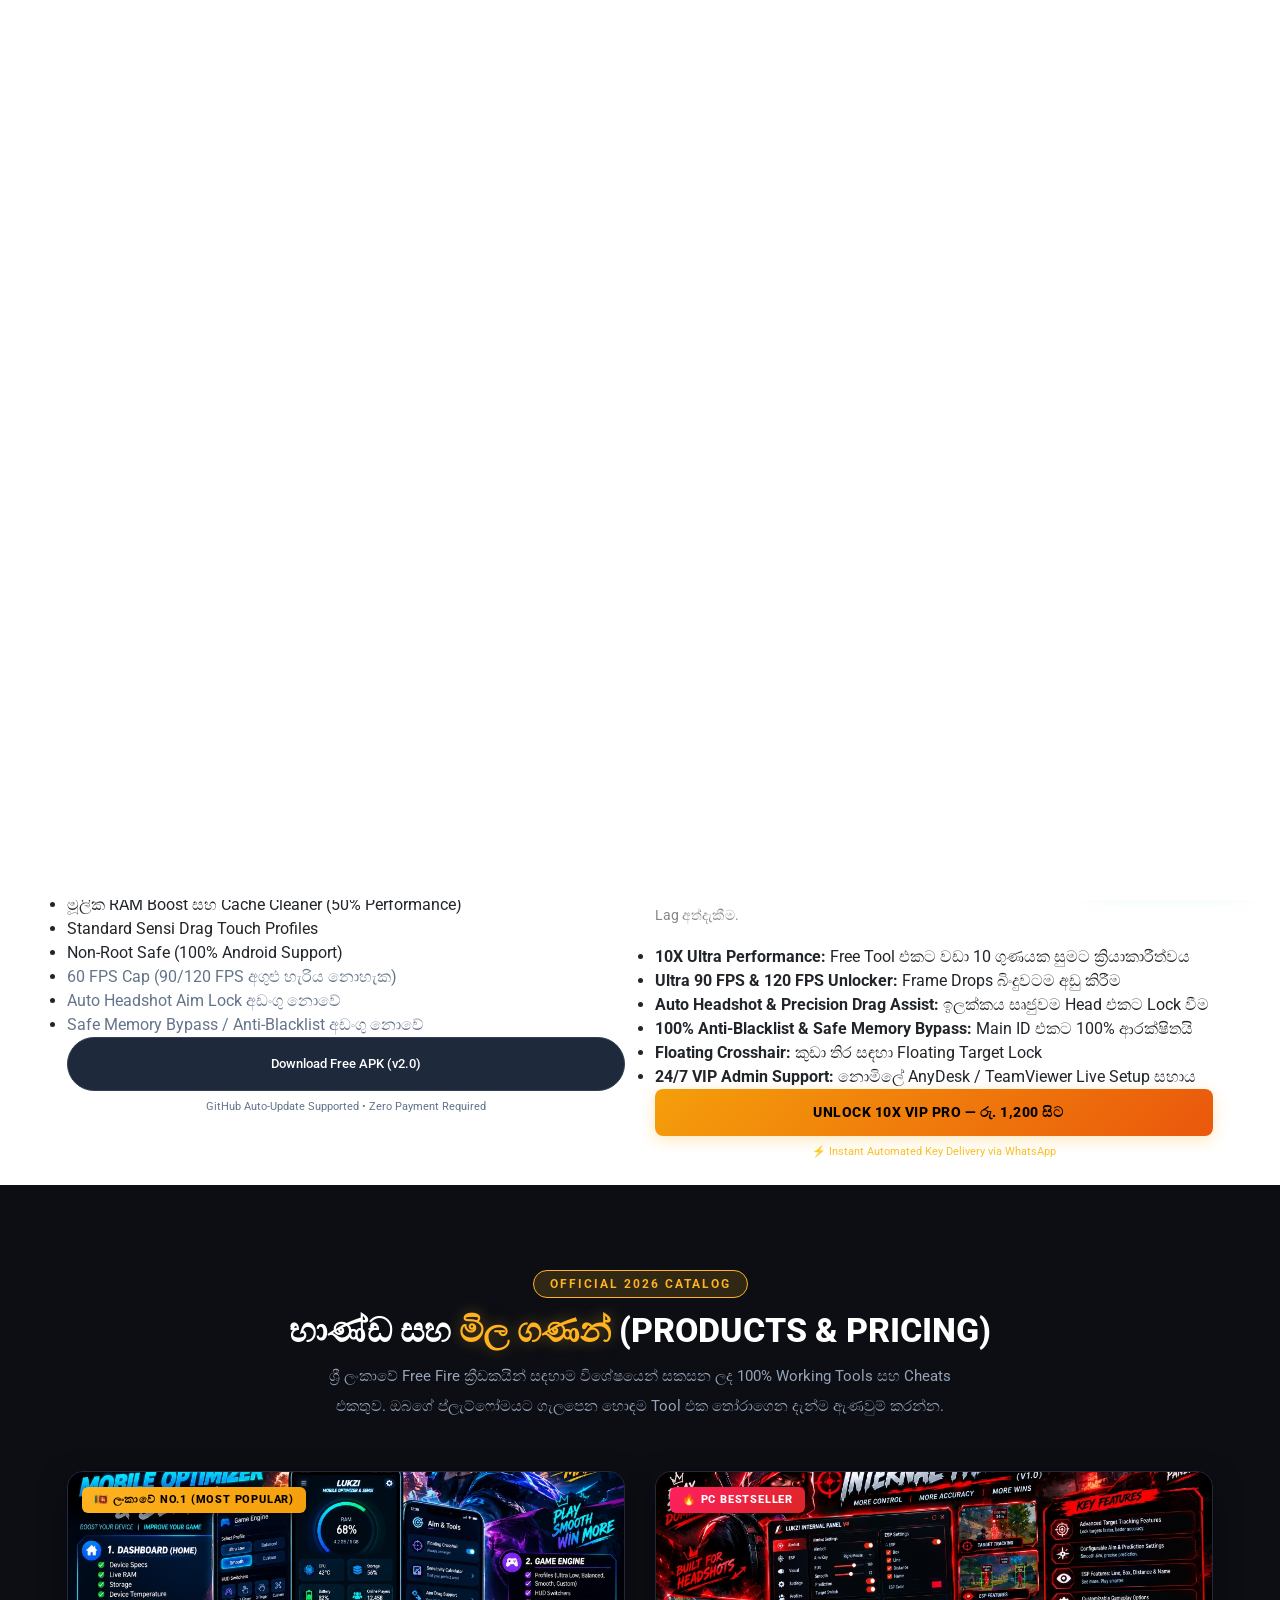
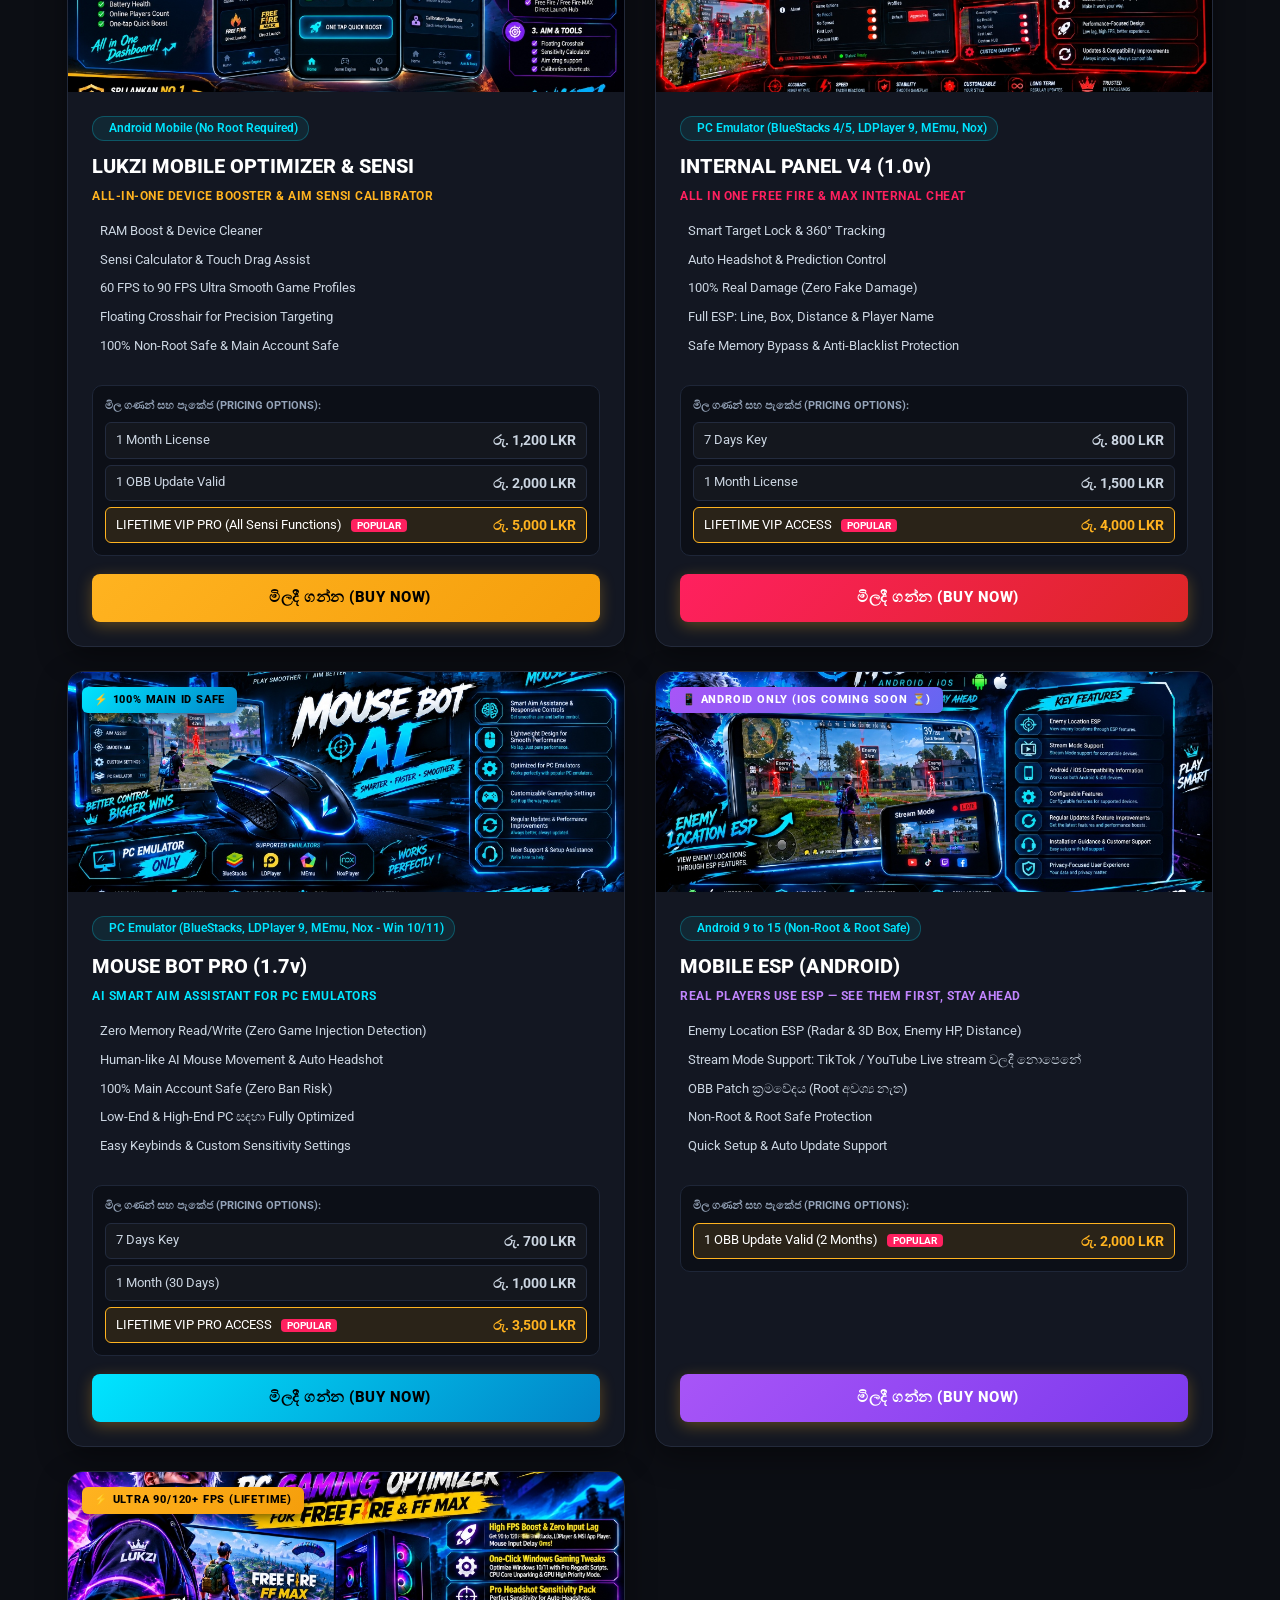
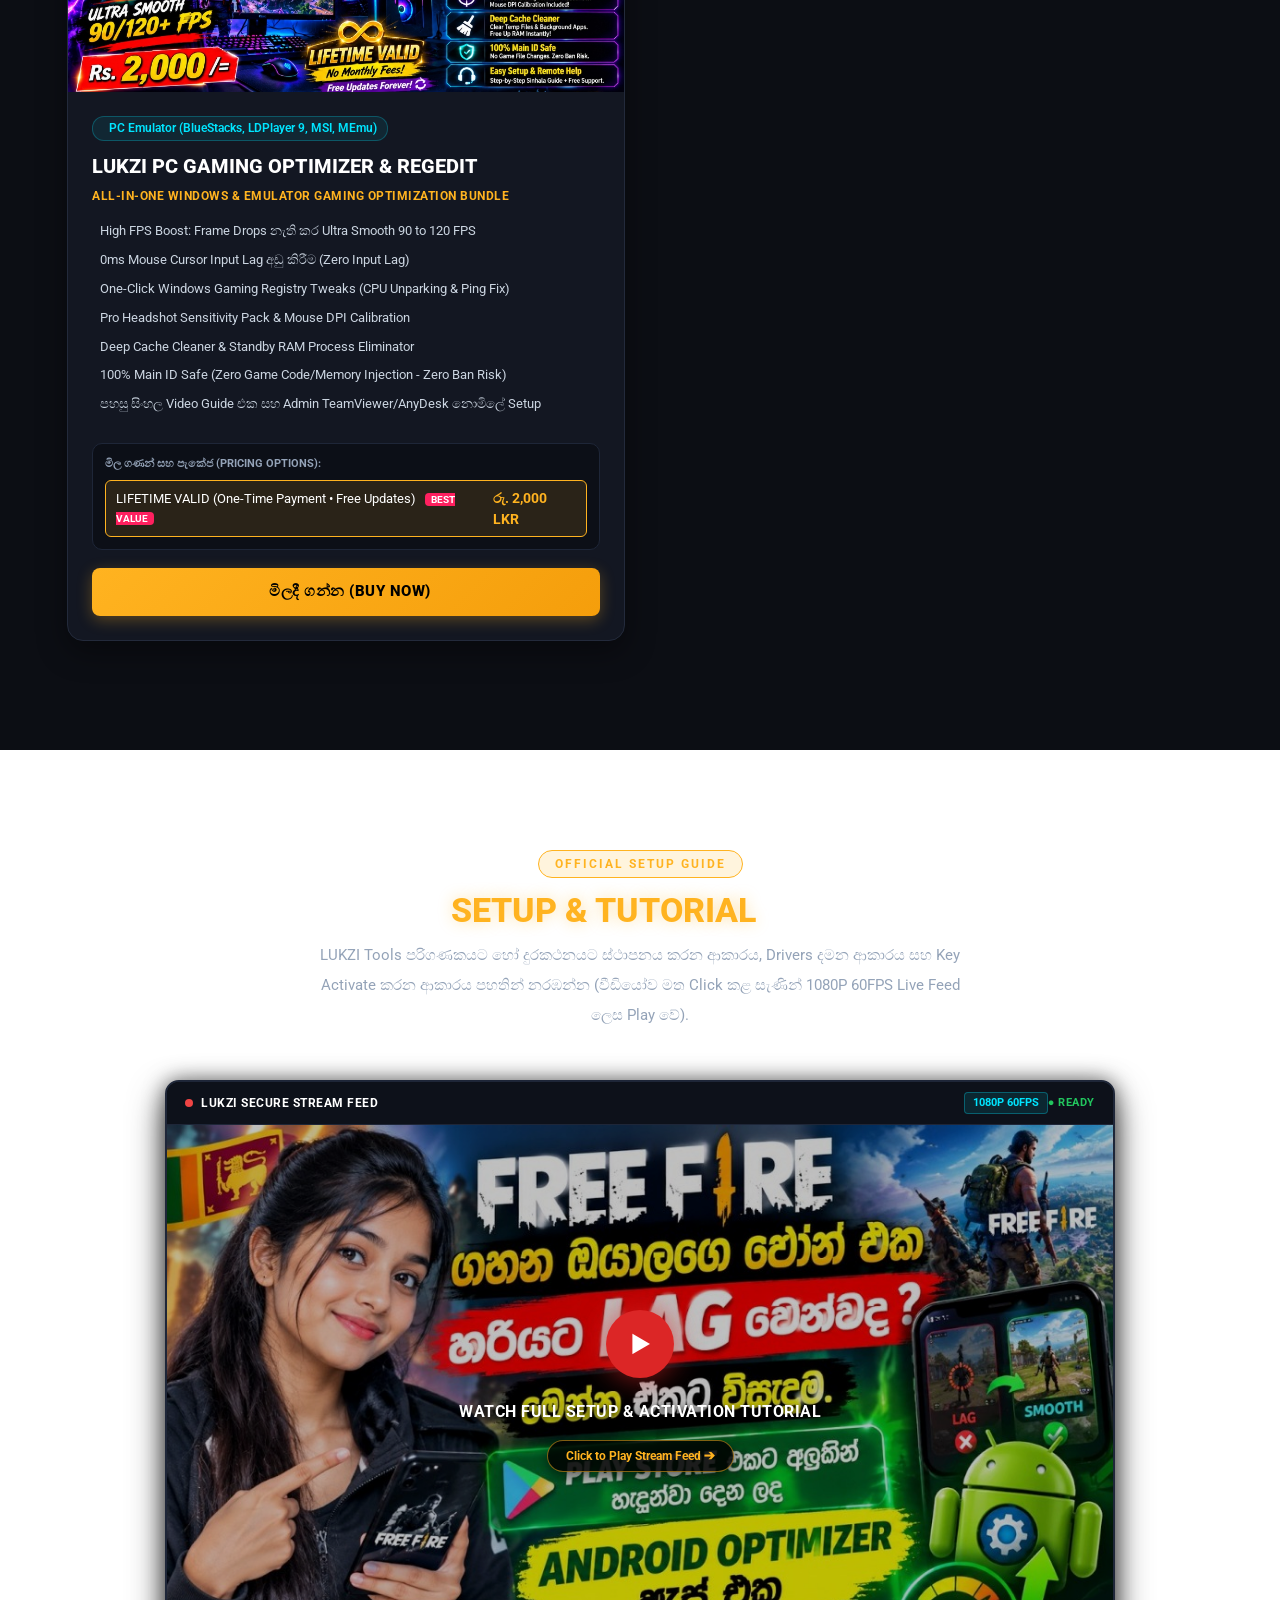
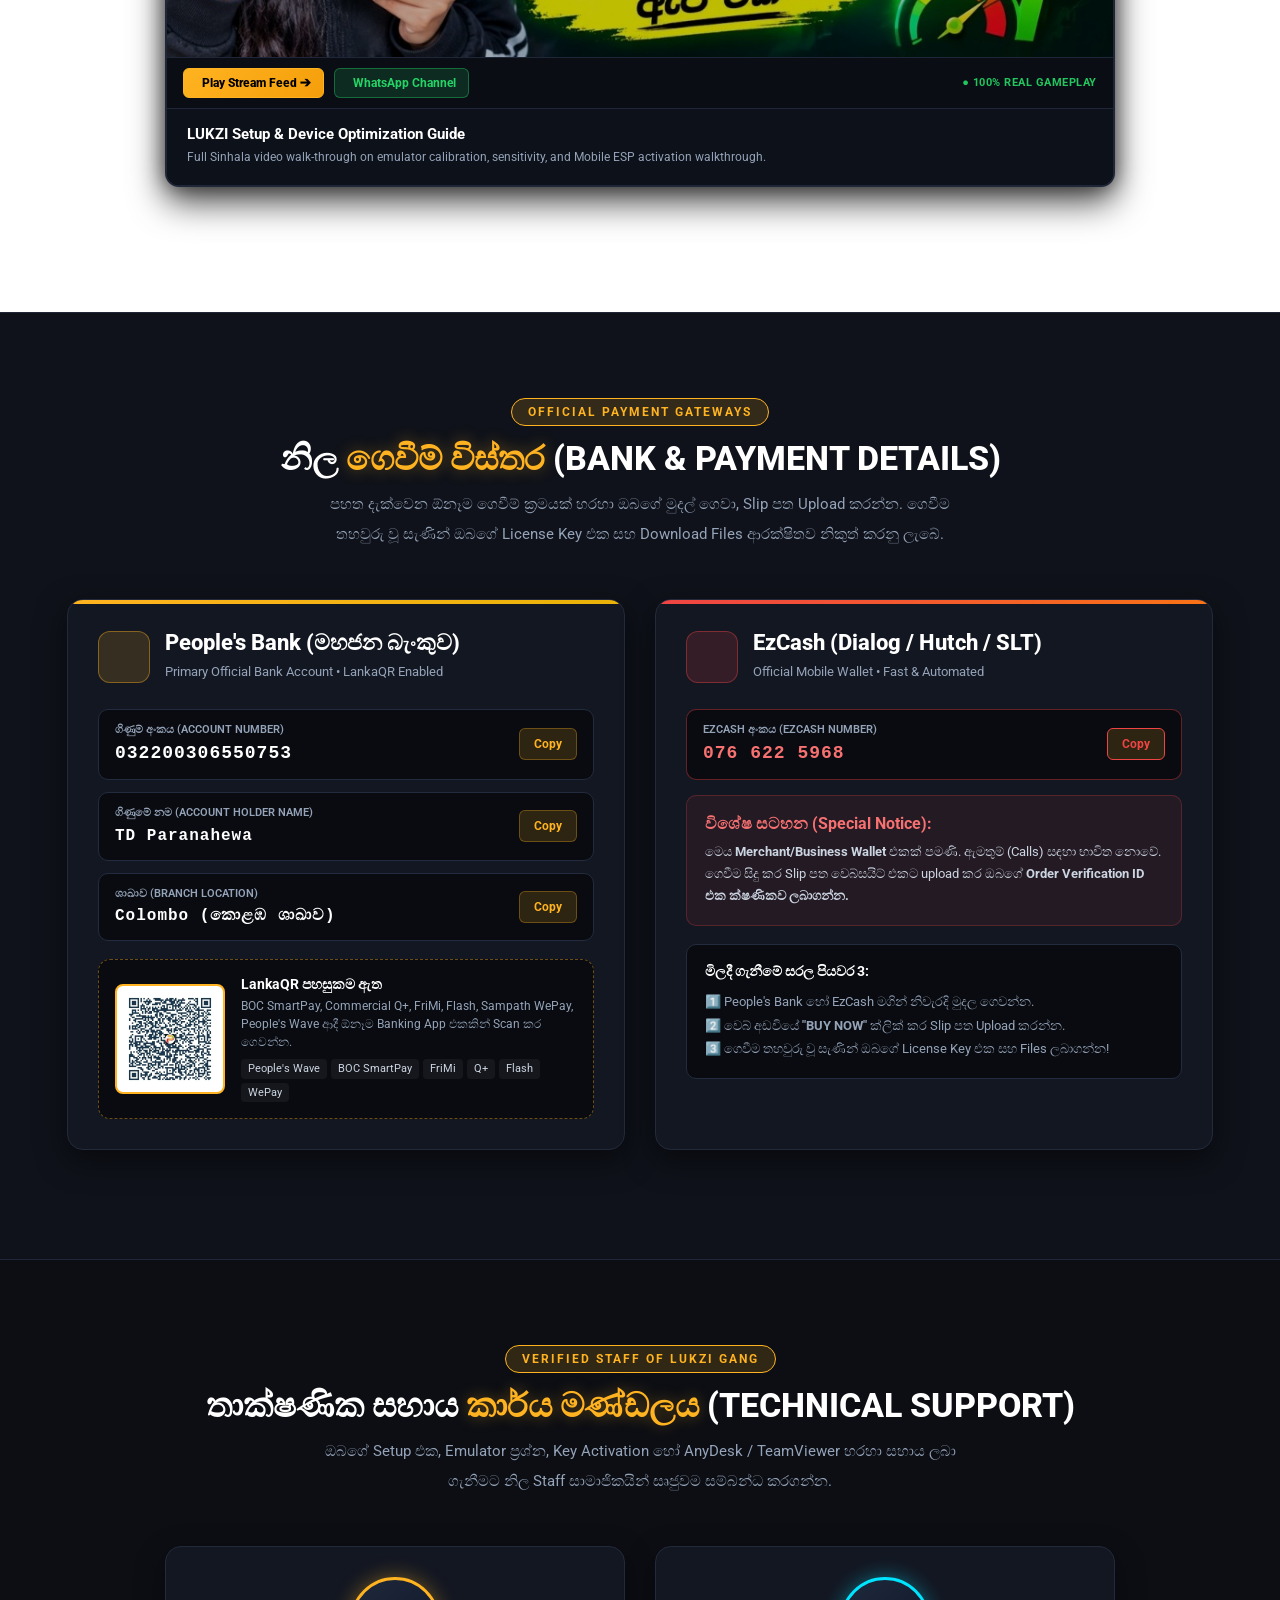
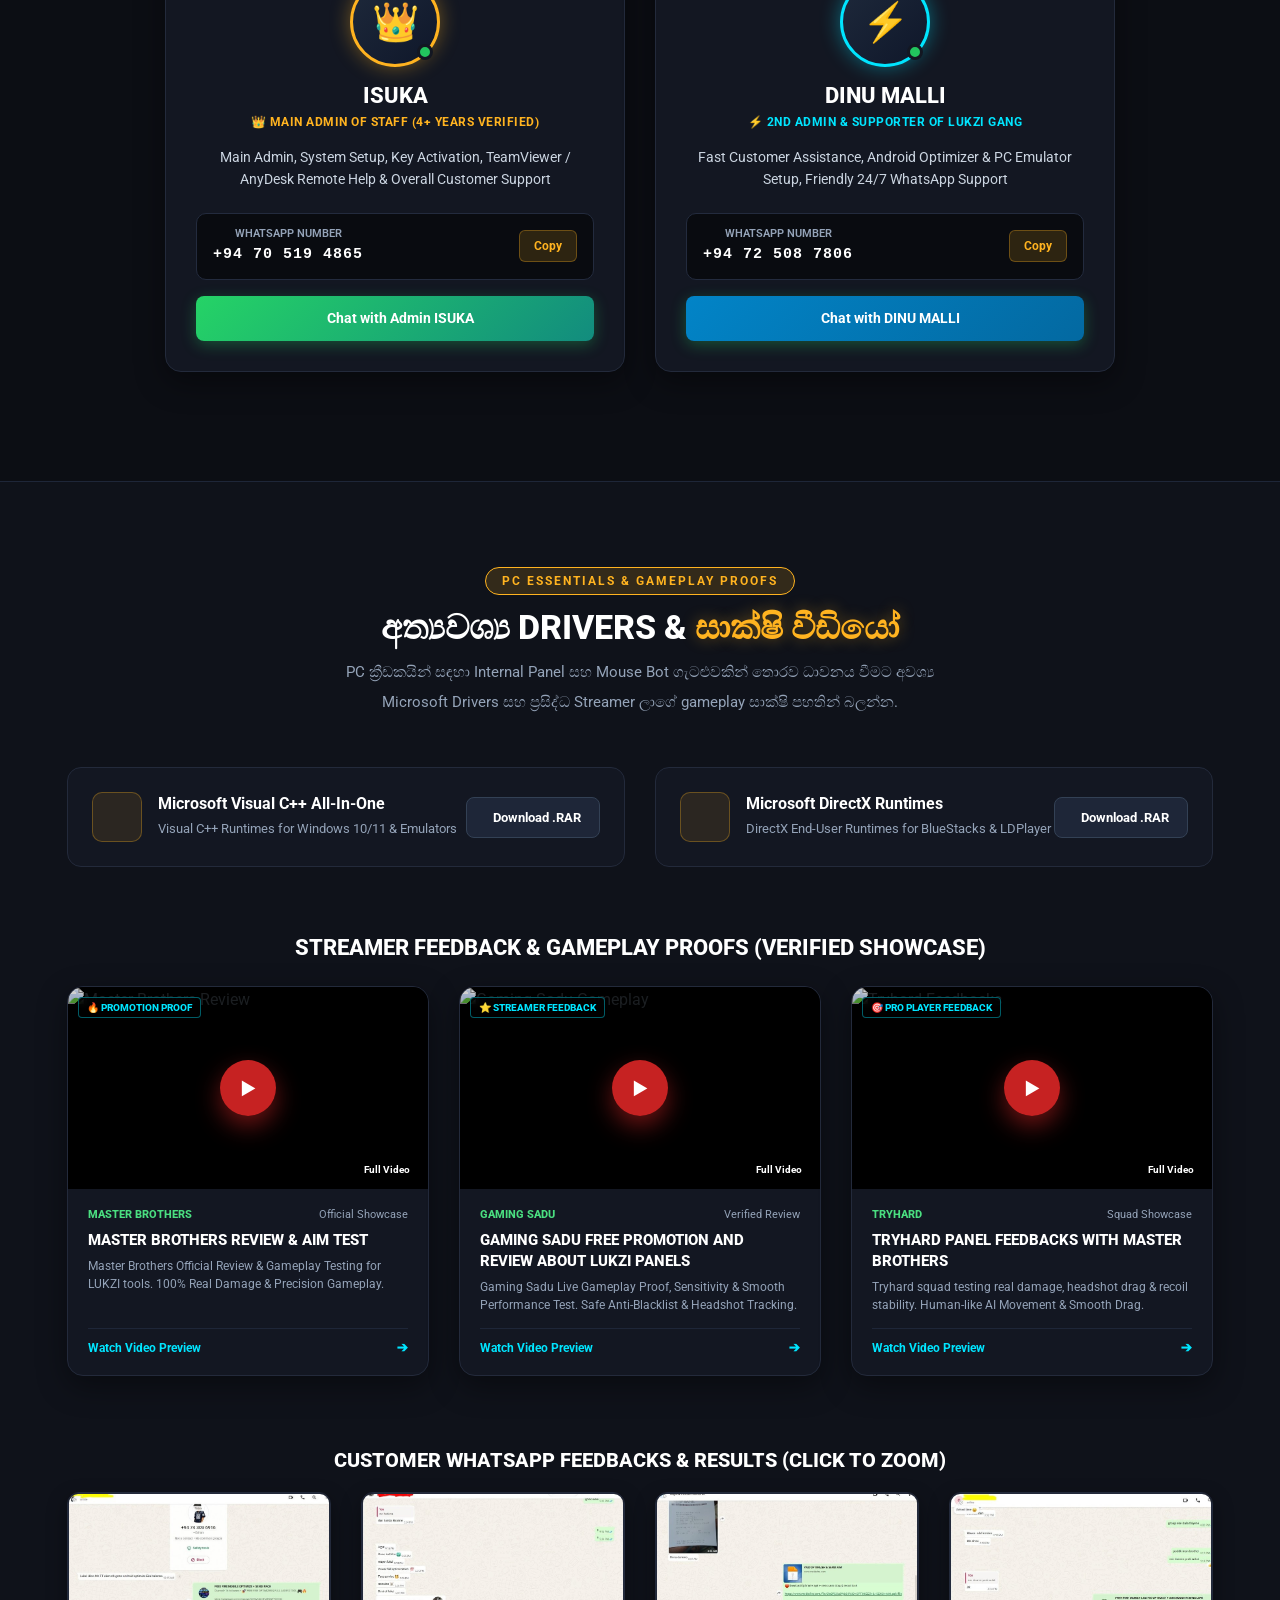
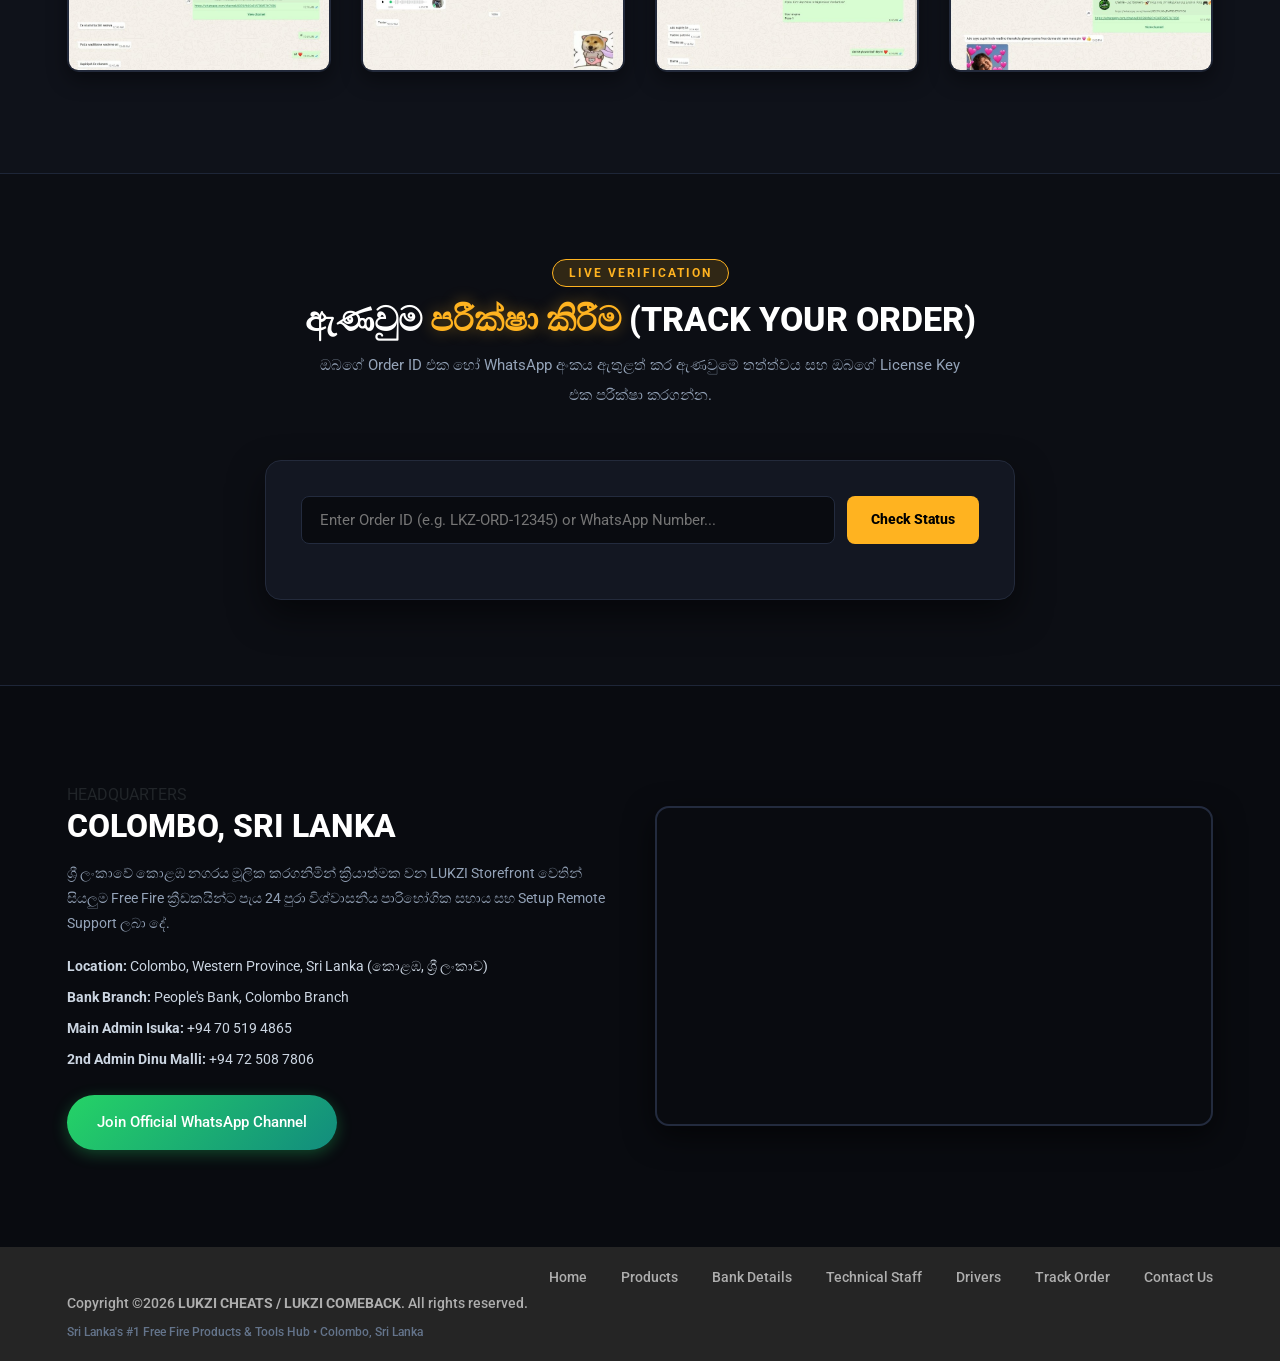
==== commit 3977870c: "1" ====
--- a/index.html
+++ b/index.html
@@ -1,1413 +1,1375 @@
-<!DOCTYPE html>
-<html lang="en" class="scroll-smooth">
-<head>
-    <meta charset="UTF-8">
-    <meta name="viewport" content="width=device-width, initial-scale=1.0, maximum-scale=5.0, viewport-fit=cover">
-    <title>LUKZI CHEATS — Sri Lanka's #1 Free Fire Products & Tools Hub</title>
-    <!-- Tailwind CSS CDN -->
-    <script src="https://cdn.tailwindcss.com"></script>
-    <script>
-        tailwind.config = {
-            darkMode: 'class',
-            theme: {
-                extend: {
-                    colors: {
-                        cyber: {
-                            blue: '#00e5ff',
-                            red: '#ff2a4b',
-                            dark: '#07090e',
-                            card: '#0d121d',
-                            border: '#1e293b'
-                        }
-                    }
-                }
-            }
-        }
-    </script>
-    <link rel="stylesheet" href="assets/css/style.css">
-    <link rel="icon" href="assets/images/lukzi-logo.jpg" type="image/jpeg">
-</head>
-<body class="bg-[#07090e] text-slate-100 min-h-screen flex flex-col antialiased selection:bg-cyan-500 selection:text-black">
-
-    <!-- FLOATING ACTIVE ORDER RECOVERY BANNER (Anti-Refresh Protection) -->
-    <div id="active-order-banner" class="hidden sticky top-0 z-50 bg-gradient-to-r from-cyan-600 via-blue-600 to-indigo-700 text-white font-bold px-4 py-2.5 shadow-2xl flex flex-wrap items-center justify-between gap-2 text-xs sm:text-sm">
-        <div class="flex items-center gap-2">
-            <span class="animate-bounce text-base">⚡</span>
-            <span>Active Order Found: <span id="banner-order-id" class="font-mono underline text-cyan-200"></span> (<span id="banner-order-product"></span>)</span>
-            <span id="banner-order-status-badge" class="px-2 py-0.5 rounded-full text-[10px] uppercase font-mono bg-black/60 text-cyan-300 border border-cyan-400/40">Verifying</span>
-        </div>
-        <div class="flex items-center gap-2">
-            <button onclick="openActiveOrderModal()" class="bg-white hover:bg-slate-100 text-slate-950 px-3.5 py-1 rounded-lg text-xs font-bold font-tech tracking-wider uppercase transition shadow">
-                View Order & VIP Links ➔
-            </button>
-            <button onclick="dismissActiveOrderBanner()" class="text-white/80 hover:text-white text-xs px-1.5" title="Dismiss">✕</button>
-        </div>
-    </div>
-
-    <!-- TOP ANNOUNCEMENT BAR & SELLER LIVE STATUS -->
-    <div class="bg-gradient-to-r from-amber-950/80 via-slate-900 to-cyan-950/80 border-b border-amber-500/40 px-4 py-2 text-xs">
-        <div class="max-w-7xl mx-auto flex flex-col sm:flex-row items-center justify-between gap-2">
-            <div class="flex items-center gap-2 flex-wrap justify-center sm:justify-start">
-                <span class="inline-block px-2 py-0.5 rounded text-[10px] font-bold bg-amber-500/20 text-amber-300 border border-amber-500/40 animate-pulse">
-                    🔥 FLASH SALE
-                </span>
-                <span class="text-slate-200 font-medium">
-                    ⚡ LUKZI AIM X SENSI & LAG FIX OPTIMIZER දැන් <b>රු. 1,200</b> සිට!
-                </span>
-                <button onclick="openCheckoutModal('mobile-optimizer')" class="bg-gradient-to-r from-amber-500 to-orange-500 hover:from-amber-400 text-slate-950 font-tech font-bold px-2.5 py-0.5 rounded text-[11px] uppercase tracking-wider transition shadow-md flex items-center gap-1">
-                    <span>⚡ මිලදී ගන්න (BUY NOW)</span>
-                </button>
-            </div>
-
-            <!-- Seller Live Status Badge -->
-            <div id="seller-status-badge" class="flex items-center gap-2 bg-emerald-500/10 border border-emerald-500/30 px-3 py-1 rounded-full text-xs text-emerald-400 font-medium">
-                <span id="seller-status-dot" class="w-2.5 h-2.5 rounded-full bg-emerald-400 animate-pulse"></span>
-                <span id="seller-status-text" data-i18n="sellerOnline">Seller Online • විනාඩි 2-5න් Instant Verification</span>
-            </div>
-        </div>
-    </div>
-
-    <!-- MAIN NAVBAR -->
-    <nav class="sticky top-0 z-40 bg-[#07090e]/95 backdrop-blur-xl border-b border-slate-800/80 shadow-2xl">
-        <div class="max-w-7xl mx-auto px-4 sm:px-6 lg:px-8 h-20 flex items-center justify-between">
-            <!-- Brand Logo -->
-            <a href="#" class="flex items-center gap-3 group">
-                <div class="relative w-12 h-12 rounded-xl overflow-hidden p-[2px] bg-gradient-to-br from-purple-600 via-fuchsia-500 to-purple-400 shadow-lg shadow-purple-500/40 glow-purple group-hover:scale-105 transition-transform flex-shrink-0">
-                    <img src="assets/images/lukzi-logo.jpg" alt="LUKZI COMEBACK Logo" class="w-full h-full object-cover rounded-[10px]">
-                </div>
-                <div>
-                    <div class="font-gaming text-2xl sm:text-3xl tracking-wider font-bold uppercase leading-none flex items-center gap-1.5">
-                        <span class="text-white drop-shadow-[0_0_12px_rgba(255,255,255,0.7)]">LUKZI</span> <span class="text-transparent bg-clip-text bg-gradient-to-r from-purple-400 via-fuchsia-400 to-purple-200 text-glow-purple font-black tracking-widest">COMEBACK</span>
-                    </div>
-                    <div class="text-[10px] text-purple-300/80 font-tech tracking-widest uppercase flex items-center gap-1 mt-0.5">
-                        <span class="w-1 h-1 rounded-full bg-purple-400 animate-pulse"></span>
-                        <span>DOMINATE YOUR GAME • LK DEVELOPER</span>
-                    </div>
-                </div>
-            </a>
-
-            <!-- Nav Links (Desktop & Laptop/Tablet 1024px+) -->
-            <div class="hidden lg:flex items-center gap-3 xl:gap-5 text-xs font-semibold text-slate-300">
-                <a href="#products" data-i18n="navProducts" class="hover:text-cyan-400 transition">ප්‍රොඩක්ට්ස් (Products)</a>
-                <a href="#how-to-buy" data-i18n="navHowToBuy" class="hover:text-cyan-400 transition">මිලදී ගන්නා හැටි</a>
-                <a href="#payments" data-i18n="navPayments" class="hover:text-cyan-400 transition">ගෙවීම් විස්තර</a>
-                <a href="#support-admins" data-i18n="navAdmins" class="hover:text-cyan-400 transition text-amber-300">තාක්ෂණික සහාය</a>
-                <a href="#streamer-videos" data-i18n="navVideos" class="hover:text-cyan-400 transition text-red-400">වීඩියෝ සාක්ෂි</a>
-                <a href="#tutorials" data-i18n="navTutorials" class="hover:text-cyan-400 transition">Drivers</a>
-                <a href="#feedbacks" data-i18n="navProofs" class="hover:text-cyan-400 transition">සාක්ෂි (Proofs)</a>
-                <a href="#track-order" data-i18n="navTrackOrder" class="hover:text-cyan-400 transition flex items-center gap-1 text-cyan-400">
-                    <span>🔍</span> Track Order
-                </a>
-            </div>
-
-            <!-- Action Buttons & Language Switcher -->
-            <div class="flex items-center gap-2 sm:gap-2.5">
-                <!-- Multi-Language Switcher -->
-                <div class="flex items-center bg-slate-900 border border-slate-800 rounded-xl p-1 text-xs">
-                    <button type="button" onclick="changeLanguage('si')" id="lang-btn-si" class="px-2 py-1 rounded-lg text-cyan-400 bg-cyan-500/20 font-bold transition border border-cyan-500/30" title="සිංහල">🇱🇰 සිංහල</button>
-                    <button type="button" onclick="changeLanguage('en')" id="lang-btn-en" class="px-2 py-1 rounded-lg text-slate-400 hover:text-white transition border border-transparent" title="English">🇬🇧 EN</button>
-                    <button type="button" onclick="changeLanguage('ta')" id="lang-btn-ta" class="px-2 py-1 rounded-lg text-slate-400 hover:text-white transition border border-transparent" title="தமிழ்">தமிழ்</button>
-                </div>
-
-                <!-- Proof Channel Button (Updated Official Channel) -->
-                <a href="https://whatsapp.com/channel/0029Vb9CqFIATRSfE7H7Il36" target="_blank" class="hidden sm:flex items-center gap-1.5 px-3 py-2 rounded-xl text-xs font-semibold bg-emerald-500/10 hover:bg-emerald-500/20 text-emerald-400 border border-emerald-500/30 transition shadow-lg">
-                    <svg class="w-4 h-4 fill-current" viewBox="0 0 24 24"><path d="M.057 24l1.687-6.163c-1.041-1.804-1.588-3.849-1.587-5.946.003-6.556 5.338-11.891 11.893-11.891 3.181.001 6.167 1.24 8.413 3.488 2.245 2.248 3.481 5.236 3.48 8.414-.003 6.557-5.338 11.892-11.893 11.892-1.99-.001-3.951-.5-5.688-1.448l-6.305 1.654zm6.597-3.807c1.676.995 3.276 1.591 5.392 1.592 5.448 0 9.886-4.434 9.889-9.885.002-5.462-4.415-9.89-9.881-9.892-5.452 0-9.887 4.434-9.889 9.884-.001 2.225.651 3.891 1.746 5.634l-.999 3.648 3.742-.981z"/></svg>
-                    <span data-i18n="proofChannel">Proof Channel</span>
-                </a>
-
-
-                <!-- Tablet & Mobile Hamburger Toggle Button (< 1024px) -->
-                <button type="button" onclick="toggleMobileDrawer()" class="lg:hidden p-2 rounded-xl bg-slate-900 border border-slate-800 text-slate-300 hover:text-white transition flex items-center justify-center" aria-label="Toggle Navigation Menu">
-                    <svg class="w-6 h-6" fill="none" stroke="currentColor" viewBox="0 0 24 24"><path stroke-linecap="round" stroke-linejoin="round" stroke-width="2" d="M4 6h16M4 12h16M4 18h16"></path></svg>
-                </button>
-            </div>
-        </div>
-
-        <!-- RESPONSIVE TABLET & MOBILE DRAWER (For Screens < 1024px) -->
-        <div id="mobile-nav-drawer" class="hidden lg:hidden bg-[#07090e]/98 border-t border-slate-800/80 px-4 py-4 space-y-2 text-xs font-semibold backdrop-blur-xl shadow-2xl transition-all">
-            <a href="#products" onclick="toggleMobileDrawer()" class="flex items-center gap-2 py-2 px-3 rounded-lg hover:bg-slate-900 text-slate-200 hover:text-cyan-400 transition">
-                <span>⚡</span> <span>ප්‍රොඩක්ට්ස් (Products & Plans)</span>
-            </a>
-            <a href="#how-to-buy" onclick="toggleMobileDrawer()" class="flex items-center gap-2 py-2 px-3 rounded-lg hover:bg-slate-900 text-slate-200 hover:text-cyan-400 transition">
-                <span>📖</span> <span>මිලදී ගන්නා හැටි (How to Buy)</span>
-            </a>
-            <a href="#payments" onclick="toggleMobileDrawer()" class="flex items-center gap-2 py-2 px-3 rounded-lg hover:bg-slate-900 text-slate-200 hover:text-cyan-400 transition">
-                <span>💳</span> <span>ගෙවීම් විස්තර (Bank & EzCash)</span>
-            </a>
-            <a href="#support-admins" onclick="toggleMobileDrawer()" class="flex items-center gap-2 py-2 px-3 rounded-lg hover:bg-slate-900 text-amber-300 transition">
-                <span>💬</span> <span>තාක්ෂණික සහාය (Support Admins)</span>
-            </a>
-            <a href="#streamer-videos" onclick="toggleMobileDrawer()" class="flex items-center gap-2 py-2 px-3 rounded-lg hover:bg-slate-900 text-red-400 transition">
-                <span>🎥</span> <span>වීඩියෝ සාක්ෂි (Gameplay Proofs)</span>
-            </a>
-            <a href="#tutorials" onclick="toggleMobileDrawer()" class="flex items-center gap-2 py-2 px-3 rounded-lg hover:bg-slate-900 text-slate-200 hover:text-cyan-400 transition">
-                <span>🛠️</span> <span>Drivers & Setup Guides</span>
-            </a>
-            <a href="#feedbacks" onclick="toggleMobileDrawer()" class="flex items-center gap-2 py-2 px-3 rounded-lg hover:bg-slate-900 text-slate-200 hover:text-cyan-400 transition">
-                <span>⭐</span> <span>ගෙවීම් සාක්ෂි (Customer Proofs)</span>
-            </a>
-            <a href="#track-order" onclick="toggleMobileDrawer()" class="flex items-center gap-2 py-2 px-3 rounded-lg hover:bg-slate-900 text-cyan-400 transition">
-                <span>🔍</span> <span>Order එක බලන්න (Track Order)</span>
-            </a>
-            <a href="https://whatsapp.com/channel/0029Vb9CqFIATRSfE7H7Il36" target="_blank" class="flex items-center gap-2 py-2.5 px-3 rounded-xl bg-emerald-500/15 text-emerald-400 border border-emerald-500/30 font-bold transition">
-                <span>📢</span> <span>Official WhatsApp Proofs Channel ➔</span>
-            </a>
-        </div>
-    </nav>
-
-    <!-- HERO SECTION -->
-    <header class="relative pt-12 pb-20 overflow-hidden cyber-grid border-b border-slate-800/80">
-        <!-- Glow Orbs -->
-        <div class="absolute top-1/4 left-1/2 -translate-x-1/2 -translate-y-1/2 w-96 h-96 bg-cyan-500/10 rounded-full blur-3xl pointer-events-none"></div>
-        <div class="absolute top-1/3 right-10 w-72 h-72 bg-red-500/10 rounded-full blur-3xl pointer-events-none"></div>
-
-        <div class="max-w-7xl mx-auto px-4 sm:px-6 lg:px-8 relative z-10 text-center">
-            <!-- Pill Banner -->
-            <div class="inline-flex items-center gap-2 px-4 py-1.5 rounded-full bg-slate-900/90 border border-cyan-500/30 text-xs sm:text-sm font-tech text-cyan-300 shadow-xl mb-6">
-                <span class="w-2 h-2 rounded-full bg-cyan-400 animate-ping"></span>
-                <span data-i18n="heroPill">ශ්‍රී ලංකාවේ අංක 1 විශ්වාසනීය DIGITAL GAMING STORE — 100% WORKING</span>
-            </div>
-
-            <!-- Main Esports Hero Title -->
-            <div class="max-w-5xl mx-auto mb-6">
-                <div class="inline-block mb-3">
-                    <span class="text-xs sm:text-sm font-tech font-bold uppercase tracking-[0.25em] text-cyan-400 bg-cyan-950/40 border border-cyan-500/30 px-3.5 py-1 rounded-full">
-                        SRI LANKA'S #1 ESPORTS GAMING HUB
-                    </span>
-                </div>
-                <h1 class="font-gaming text-5xl sm:text-7xl lg:text-8xl font-bold uppercase tracking-wider leading-[0.95] text-white">
-                    <span data-i18n="heroTitle1" class="text-white drop-shadow-[0_0_20px_rgba(255,255,255,0.4)]">LUKZI AIM X SENSI</span> <br>
-                    <span data-i18n="heroTitle2" class="text-transparent bg-clip-text bg-gradient-to-r from-cyan-400 via-sky-300 to-blue-500 text-glow-blue">
-                        & LAG FIX OPTIMIZER
-                    </span>
-                </h1>
-                <div class="mt-4 flex flex-wrap items-center justify-center gap-2 sm:gap-3 text-xs sm:text-sm font-tech font-bold tracking-wider uppercase">
-                    <span class="px-3 py-1 rounded-lg bg-emerald-500/10 border border-emerald-500/30 text-emerald-400 flex items-center gap-1.5">
-                        <span>🛡️</span> 100% MAIN ID SAFE
-                    </span>
-                    <span class="px-3 py-1 rounded-lg bg-cyan-500/10 border border-cyan-500/30 text-cyan-400 flex items-center gap-1.5">
-                        <span>🎯</span> REAL DAMAGE LOCK
-                    </span>
-                    <span class="px-3 py-1 rounded-lg bg-purple-500/10 border border-purple-500/30 text-purple-300 flex items-center gap-1.5">
-                        <span>⚡</span> INSTANT VIP DELIVERY
-                    </span>
-                </div>
-            </div>
-
-            <p data-i18n="heroDesc" class="max-w-3xl mx-auto text-sm sm:text-base lg:text-lg text-slate-300 mb-8 leading-relaxed font-normal">
-                Fake sellers ලාට අහුවෙලා සල්ලි නාස්ති කරගන්න එපා. Free Fire PC & Mobile සඳහා Private Internal Panels, Mouse Bot AI, Mobile ESP with Stream Mode සහ Mobile Optimizer & Sensi මෙතැනින් ලබාගන්න. People's Bank හෝ EzCash හරහා ගෙවා විනාඩි 2-5න් instant verification සමග VIP Access ගන්න!
-            </p>
-
-            <!-- CTA Action Buttons -->
-            <div class="flex flex-wrap items-center justify-center gap-4 mb-12">
-                <a href="#products" class="btn-cyber px-8 py-3.5 rounded-xl font-bold text-sm sm:text-base text-white bg-gradient-to-r from-cyan-500 via-blue-600 to-indigo-600 hover:from-cyan-400 shadow-xl shadow-cyan-500/25 flex items-center gap-2">
-                    <span data-i18n="heroExploreBtn">සියලු CHEATS & TOOLS බලන්න</span>
-                    <span>➔</span>
-                </a>
-                <a href="#track-order" class="px-6 py-3.5 rounded-xl font-bold text-sm sm:text-base text-slate-200 bg-slate-900/80 hover:bg-slate-800 border border-slate-700 transition flex items-center gap-2">
-                    <span data-i18n="heroTrackBtn">🔍 Order එක Track කරන්න</span>
-                </a>
-            </div>
-
-            <!-- Key Feature Badges Row -->
-            <div class="grid grid-cols-2 md:grid-cols-4 gap-3 max-w-4xl mx-auto">
-                <div class="p-3 rounded-xl bg-slate-900/60 border border-slate-800 text-left flex items-center gap-3">
-                    <div class="text-2xl">🛡️</div>
-                    <div>
-                        <div data-i18n="badgeSafe" class="text-xs font-bold text-white">100% Main ID Safe</div>
-                        <div data-i18n="badgeSafeSub" class="text-[11px] text-slate-400">Zero Ban Risk ක්‍රමවේද</div>
-                    </div>
-                </div>
-                <div class="p-3 rounded-xl bg-slate-900/60 border border-slate-800 text-left flex items-center gap-3">
-                    <div class="text-2xl">💥</div>
-                    <div>
-                        <div data-i18n="badgeDamage" class="text-xs font-bold text-white">Real Damage 100%</div>
-                        <div data-i18n="badgeDamageSub" class="text-[11px] text-slate-400">Zero Fake Damage Bugs</div>
-                    </div>
-                </div>
-                <div class="p-3 rounded-xl bg-slate-900/60 border border-slate-800 text-left flex items-center gap-3">
-                    <div class="text-2xl">⚡</div>
-                    <div>
-                        <div data-i18n="badgeDelivery" class="text-xs font-bold text-white">විනාඩි 2-5න් Delivery</div>
-                        <div data-i18n="badgeDeliverySub" class="text-[11px] text-slate-400">ඉක්මන් Slip Verification</div>
-                    </div>
-                </div>
-                <div class="p-3 rounded-xl bg-slate-900/60 border border-slate-800 text-left flex items-center gap-3">
-                    <div class="text-2xl">👥</div>
-                    <div>
-                        <div data-i18n="badgeCustomers" class="text-xs font-bold text-white">1,000+ Gamers ලා</div>
-                        <div data-i18n="badgeCustomersSub" class="text-[11px] text-slate-400">ක්‍රියාකාරී ලාංකික ක්‍රීඩකයින්</div>
-                    </div>
-                </div>
-            </div>
-        </div>
-    </header>
-
-    <!-- SECTION: PRODUCTS SHOWCASE -->
-    <section id="products" class="py-16 px-4 sm:px-6 lg:px-8 max-w-7xl mx-auto w-full">
-        <!-- SPECIAL BESTSELLER SPOTLIGHT BANNER: LUKZI MOBILE OPTIMIZER & SENSI -->
-        <div id="spotlight-banner" class="mb-12 p-6 sm:p-8 rounded-3xl cyber-card-gold relative overflow-hidden border-2 border-amber-400/80 shadow-2xl shadow-amber-500/20">
-            <div class="absolute -right-10 -bottom-10 w-80 h-80 bg-amber-500/10 rounded-full blur-3xl pointer-events-none"></div>
-            
-            <div class="grid grid-cols-1 lg:grid-cols-12 gap-8 items-center relative z-10">
-                <!-- Image & Preview -->
-                <div class="lg:col-span-5 relative">
-                    <div class="relative rounded-2xl overflow-hidden border-2 border-amber-400/60 shadow-2xl group cursor-pointer" onclick="previewImage('assets/images/mobile-optimizer.jpg', 'LUKZI MOBILE OPTIMIZER & SENSI')">
-                        <img src="assets/images/mobile-optimizer.jpg" onerror="this.onerror=null; this.src='assets/images/lukzi-logo.jpg';" alt="Lukzi Mobile Optimizer" class="w-full h-56 sm:h-64 object-cover transform transition-transform duration-500 group-hover:scale-105">
-                        <div class="absolute inset-0 bg-gradient-to-t from-black/80 via-transparent to-transparent"></div>
-                        <div class="absolute top-3 left-3 bg-amber-500 text-slate-950 text-xs font-bold font-tech px-3 py-1 rounded-lg uppercase tracking-wider shadow-lg flex items-center gap-1.5 animate-pulse">
-                            <span>🔥</span> <span>#1 BESTSELLER IN SRI LANKA</span>
-                        </div>
-                        <div class="absolute bottom-3 left-3 right-3 flex justify-between items-center text-xs text-amber-300 bg-black/60 backdrop-blur-sm px-3 py-1.5 rounded-xl border border-amber-400/30">
-                            <span>All Android Phones (No Root)</span>
-                            <span class="text-white font-bold">🔍 Click to Zoom</span>
-                        </div>
-                    </div>
-                </div>
-
-                <!-- Text & Actions -->
-                <div class="lg:col-span-7 flex flex-col justify-between">
-                    <div>
-                        <div class="inline-flex items-center gap-2 px-3 py-1 rounded-full bg-amber-500/20 border border-amber-500/40 text-amber-300 text-xs font-bold uppercase tracking-wider font-tech mb-3">
-                            <span data-i18n="spotlightBadge">🔥 ලංකාවේ NO.1 වැඩිම ඉල්ලුමක් ඇති PRODUCT එක</span>
-                        </div>
-                        <h3 data-i18n="spotlightTitle" class="font-gaming text-3xl sm:text-4xl lg:text-5xl font-bold uppercase text-white tracking-wide leading-tight">
-                            LUKZI MOBILE OPTIMIZER & SENSI
-                        </h3>
-                        <p data-i18n="spotlightDesc" class="text-xs sm:text-sm text-slate-300 leading-relaxed mt-2 mb-4">
-                            Mobile Free Fire Players ලාට 60 FPS to 90 FPS Ultra Smooth Gameplay, Sensi Calculator, Floating Crosshair සහ Touch Drag Assist ලබාදෙන ශ්‍රී ලංකාවේ ප්‍රමුඛතම All-In-One Optimizer එක. ඔබගේ Main Account එකට 100% Non-Root Safe!
-                        </p>
-
-                        <!-- Key Highlights Grid -->
-                        <div class="grid grid-cols-1 sm:grid-cols-2 gap-2 text-xs text-slate-200 mb-6">
-                            <div class="flex items-center gap-2 p-2.5 rounded-xl bg-slate-900/80 border border-amber-500/20">
-                                <span class="text-amber-400 text-base">⚡</span>
-                                <span>One-Tap RAM Boost & FPS Stabilizer</span>
-                            </div>
-                            <div class="flex items-center gap-2 p-2.5 rounded-xl bg-slate-900/80 border border-amber-500/20">
-                                <span class="text-amber-400 text-base">🎯</span>
-                                <span>Sensitivity Calculator & Touch Drag</span>
-                            </div>
-                            <div class="flex items-center gap-2 p-2.5 rounded-xl bg-slate-900/80 border border-amber-500/20">
-                                <span class="text-amber-400 text-base">🎮</span>
-                                <span>Ultra Low, Smooth & Custom Profiles</span>
-                            </div>
-                            <div class="flex items-center gap-2 p-2.5 rounded-xl bg-slate-900/80 border border-amber-500/20">
-                                <span class="text-amber-400 text-base">🛡️</span>
-                                <span>100% Safe (No Root & Play Protect Safe)</span>
-                            </div>
-                        </div>
-                    </div>
-
-                    <!-- Pricing & Buy Now -->
-                    <div class="flex flex-col sm:flex-row items-start sm:items-center justify-between gap-4 pt-4 border-t border-amber-500/30">
-                        <div>
-                            <span class="text-xs text-slate-400 block font-tech uppercase">Available Plans:</span>
-                            <div class="text-base sm:text-xl font-bold font-gaming text-amber-400">
-                                Rs. 1,200 <span class="text-xs text-slate-400 font-sans font-normal">(1 Month)</span> / Rs. 4,000 <span class="text-xs text-emerald-400 font-sans font-bold">(Lifetime VIP)</span>
-                            </div>
-                        </div>
-                        <div class="flex items-center gap-2.5 w-full sm:w-auto">
-                            <button onclick="openProductDetails('mobile-optimizer')" class="px-4 py-3 rounded-xl bg-slate-900 border border-amber-500/40 text-amber-300 hover:text-white text-xs font-bold uppercase transition flex-1 sm:flex-initial">
-                                Full Specs
-                            </button>
-                            <button onclick="openCheckoutModal('mobile-optimizer')" class="btn-cyber px-6 py-3 rounded-xl bg-gradient-to-r from-amber-500 via-orange-500 to-amber-600 hover:from-amber-400 text-slate-950 font-bold text-xs sm:text-sm uppercase shadow-xl shadow-amber-500/30 flex items-center justify-center gap-2 flex-1 sm:flex-initial">
-                                <span data-i18n="buyNowBtn">මිලදී ගන්න (BUY NOW)</span>
-                                <span>⚡</span>
-                            </button>
-                        </div>
-                    </div>
-                </div>
-            </div>
-        </div>
-
-        <div class="flex flex-col md:flex-row md:items-end justify-between mb-8 gap-4">
-            <div>
-                <span data-i18n="catalogTag" class="text-xs font-bold uppercase tracking-widest text-cyan-400 font-tech">STORE CATALOG</span>
-                <h2 data-i18n="catalogTitle" class="text-3xl sm:text-4xl font-gaming font-bold uppercase text-white mt-1">
-                    ප්‍රධාන PRODUCTS සහ පැකේජ
-                </h2>
-                <p data-i18n="catalogDesc" class="text-xs sm:text-sm text-slate-400">
-                    ඔබට අවශ්‍ය Platform එක තෝරා මිල ගණන් සහ විශේෂාංග පරීක්ෂා කර මිලදී ගන්න.
-                </p>
-            </div>
-
-            <!-- Filter Tabs -->
-            <div class="flex flex-wrap gap-2">
-                <button data-category="all" data-i18n="tabAll" class="category-tab px-4 py-2 rounded-xl text-xs sm:text-sm font-semibold border border-cyan-500/50 bg-cyan-500/20 text-cyan-400 transition">
-                    සියලු Products
-                </button>
-                <button data-category="pc" data-i18n="tabPc" class="category-tab px-4 py-2 rounded-xl text-xs sm:text-sm font-semibold border border-slate-800 bg-slate-900/40 text-slate-400 hover:text-white transition">
-                    PC Emulators
-                </button>
-                <button data-category="mobile" data-i18n="tabMobile" class="category-tab px-4 py-2 rounded-xl text-xs sm:text-sm font-semibold border border-slate-800 bg-slate-900/40 text-slate-400 hover:text-white transition">
-                    Mobile (Android / iOS)
-                </button>
-            </div>
-        </div>
-
-        <!-- Products Grid Container (Injected via assets/js/app.js) -->
-        <div id="products-grid" class="grid grid-cols-1 md:grid-cols-2 lg:grid-cols-3 gap-6">
-            <!-- Dynamic Cards -->
-        </div>
-    </section>
-
-    <!-- SECTION: HOW TO BUY & VERIFY WORKFLOW (AUTOMATED ZERO-HASSLE SYSTEM) -->
-    <section id="how-to-buy" class="py-16 bg-slate-950/60 border-t border-b border-slate-800/80">
-        <div class="max-w-7xl mx-auto px-4 sm:px-6 lg:px-8">
-            <div class="text-center max-w-3xl mx-auto mb-12">
-                <span data-i18n="howToBuyTag" class="text-xs font-bold uppercase tracking-widest text-cyan-400 font-tech">කාලය නාස්ති වීමක් නැත</span>
-                <h2 data-i18n="howToBuyTitle" class="text-3xl sm:text-4xl font-gaming font-bold uppercase text-white mt-1">
-                    පියවර 3න් පහසුවෙන්ම මිලදී ගන්නා ආකාරය
-                </h2>
-                <p data-i18n="howToBuyDesc" class="text-xs sm:text-sm text-slate-400">
-                    WhatsApp වල පැය ගණන් මැසේජ් කර කර ඉන්න අවශ්‍ය නැත. සල්ලි දාලා Slip එක දැමූ සැණින් VIP Access එක Screen එකේම විවෘත වේ.
-                </p>
-            </div>
-
-            <div class="grid grid-cols-1 md:grid-cols-3 gap-8 relative">
-                <!-- Step 1 -->
-                <div class="cyber-card p-6 rounded-2xl relative">
-                    <div class="w-12 h-12 rounded-xl bg-cyan-500/10 border border-cyan-500/30 flex items-center justify-center font-gaming text-2xl font-bold text-cyan-400 mb-4">
-                        01
-                    </div>
-                    <h3 data-i18n="step1Title" class="text-lg font-bold font-tech text-white uppercase mb-2">Tool එක තෝරා මුදල් ගෙවන්න</h3>
-                    <p data-i18n="step1Desc" class="text-xs sm:text-sm text-slate-400 leading-relaxed">
-                        ඔබට අවශ්‍ය Product එක තෝරා අපගේ <b>People's Bank</b> හෝ <b>EzCash</b> ගිණුමට නියමිත මුදල තැන්පත් කරන්න.
-                    </p>
-                </div>
-
-                <!-- Step 2 -->
-                <div class="cyber-card p-6 rounded-2xl relative">
-                    <div class="w-12 h-12 rounded-xl bg-amber-500/10 border border-amber-500/30 flex items-center justify-center font-gaming text-2xl font-bold text-amber-400 mb-4">
-                        02
-                    </div>
-                    <h3 data-i18n="step2Title" class="text-lg font-bold font-tech text-white uppercase mb-2">Receipt / Slip එක Upload කරන්න</h3>
-                    <p data-i18n="step2Desc" class="text-xs sm:text-sm text-slate-400 leading-relaxed">
-                        මිලදී ගන්න (Buy Now) click කර, ගෙවීම් පත්‍රිකාවේ (Slip) ඡායාරූපය හෝ PDF එක upload කර ඔබගේ WhatsApp අංකය ඇතුළත් කරන්න.
-                    </p>
-                </div>
-
-                <!-- Step 3 -->
-                <div class="cyber-card cyber-card-red p-6 rounded-2xl relative">
-                    <div class="w-12 h-12 rounded-xl bg-emerald-500/10 border border-emerald-500/30 flex items-center justify-center font-gaming text-2xl font-bold text-emerald-400 mb-4">
-                        03
-                    </div>
-                    <h3 data-i18n="step3Title" class="text-lg font-bold font-tech text-white uppercase mb-2">ක්ෂණික VIP Unlock</h3>
-                    <p data-i18n="step3Desc" class="text-xs sm:text-sm text-slate-400 leading-relaxed">
-                        විනාඩි 2-5ක් ඇතුළත අපගේ Seller විසින් slip එක පරීක්ෂා කර ඔබගේ <b>License Key එක සහ Download Links</b> වෙබ්සයිට් එකෙන්ම ලබාදේ.
-                    </p>
-                </div>
-            </div>
-        </div>
-    </section>
-
-    <!-- SECTION: BANK & EZCASH PAYMENT DETAILS (WITH 1-CLICK COPY) -->
-    <section id="payments" class="py-16 px-4 sm:px-6 lg:px-8 max-w-7xl mx-auto w-full">
-        <div class="text-center max-w-3xl mx-auto mb-10">
-            <span data-i18n="bankTag" class="text-xs font-bold uppercase tracking-widest text-amber-400 font-tech">OFFICIAL PAYMENT GATEWAY</span>
-            <h2 data-i18n="bankTitle" class="text-3xl sm:text-4xl font-gaming font-bold uppercase text-white mt-1">
-                BANK TRANSFER & EZCASH DETAILS
-            </h2>
-            <p data-i18n="bankDesc" class="text-xs sm:text-sm text-slate-400">
-                Use the quick copy buttons below to easily paste into your banking apps (Flash, Sampath Vishwa, Genie, etc.) or EzCash app.
-            </p>
-        </div>
-
-        <div class="grid grid-cols-1 lg:grid-cols-12 gap-8 items-center">
-            <!-- Visual Payment & LankaQR Scan Hub -->
-            <div class="lg:col-span-5 flex flex-col items-center">
-                <div class="w-full max-w-sm cyber-card p-5 rounded-3xl border-2 border-amber-400/60 shadow-2xl shadow-amber-500/20 bg-gradient-to-b from-slate-900 via-slate-950 to-black text-center relative overflow-hidden group">
-                    <!-- Top Badge -->
-                    <div class="inline-flex items-center gap-1.5 px-3 py-1 rounded-full bg-amber-500/20 border border-amber-500/40 text-amber-300 text-[11px] font-bold uppercase tracking-wider font-tech mb-3">
-                        <span class="w-2 h-2 rounded-full bg-amber-400 animate-pulse"></span>
-                        <span>🇱🇰 OFFICIAL LANKAQR SCAN TO PAY</span>
-                    </div>
-
-                    <!-- QR Code Canvas with Clean White Background for instant scanner recognition -->
-                    <div class="relative bg-white p-3 rounded-2xl shadow-xl mx-auto w-56 h-56 flex items-center justify-center cursor-pointer group-hover:scale-105 transition-transform duration-300" onclick="previewImage((window.LANKA_QR_IMAGE || 'assets/images/peoples-bank-qr.png'), 'People\'s Bank LankaQR Code (TD Paranahewa)')">
-                        <img id="lanka-qr-main-img" src="assets/images/peoples-bank-qr.png" onerror="if(window.LANKA_QR_IMAGE) { this.src=window.LANKA_QR_IMAGE; }" alt="People's Bank LankaQR Code" class="w-full h-full object-contain">
-                        <div class="absolute inset-0 bg-black/40 opacity-0 group-hover:opacity-100 flex items-center justify-center text-xs font-bold text-white transition rounded-2xl backdrop-blur-[2px]">
-                            🔍 Tap to Zoom QR
-                        </div>
-                    </div>
-
-                    <div class="mt-4">
-                        <h4 class="font-tech text-base font-bold text-white uppercase">People's Bank LankaQR</h4>
-                        <p class="text-[11px] text-slate-300 mt-1 leading-snug">
-                            BOC SmartPay, Commercial Q+, FriMi, Flash, Sampath WePay, People's Wave ඇතුළු ඕනෑම Banking App එකකින් Scan කර තත්පර 5න් ගෙවන්න!
-                        </p>
-                    </div>
-
-                    <!-- Actions -->
-                    <div class="mt-4 pt-3 border-t border-slate-800 flex items-center justify-center gap-2">
-                        <button type="button" onclick="previewImage((window.LANKA_QR_IMAGE || 'assets/images/peoples-bank-qr.png'), 'People\'s Bank LankaQR Code (TD Paranahewa)')" class="flex-1 py-2 rounded-xl bg-amber-500/15 hover:bg-amber-500/25 border border-amber-500/40 text-amber-300 text-xs font-bold transition flex items-center justify-center gap-1.5">
-                            <span>🔍 Zoom QR</span>
-                        </button>
-                        <a id="lanka-qr-download-link" href="assets/images/peoples-bank-qr.png" download="peoples-bank-lankaqr.png" class="py-2 px-3 rounded-xl bg-slate-900 hover:bg-slate-800 border border-slate-700 text-slate-300 hover:text-white text-xs font-semibold transition flex items-center gap-1">
-                            <span>⬇️ Download</span>
-                        </a>
-                    </div>
-                </div>
-
-                <!-- Secondary Banner Thumbnail -->
-                <button type="button" onclick="previewImage('assets/images/payment-details.jpg', 'Official Payment Details Banner')" class="mt-3 text-xs text-slate-400 hover:text-amber-400 transition flex items-center gap-1.5">
-                    <span>🖼️ පැරණි Payment Banner එක බලන්න (Click to view)</span>
-                </button>
-            </div>
-
-            <!-- Copyable Bank Cards -->
-            <div class="lg:col-span-7 space-y-4">
-                <!-- People's Bank Card -->
-                <div class="cyber-card p-5 sm:p-6 rounded-2xl border border-amber-500/30 bg-gradient-to-r from-amber-950/20 to-slate-900/90">
-                    <div class="flex items-center justify-between mb-4">
-                        <div class="flex items-center gap-3">
-                            <div class="w-10 h-10 rounded-xl bg-amber-500/20 border border-amber-500/40 flex items-center justify-center text-xl">
-                                🏦
-                            </div>
-                            <div>
-                                <h3 class="font-tech text-lg font-bold text-white uppercase">People's Bank (මහජන බැංකුව)</h3>
-                                <p class="text-xs text-amber-400">Bank Transfer / Online CDM / App Deposit</p>
-                            </div>
-                        </div>
-                        <span class="px-2.5 py-1 rounded bg-amber-500/10 border border-amber-500/30 text-amber-300 text-xs font-semibold">
-                            Primary Bank
-                        </span>
-                    </div>
-
-                    <div class="grid grid-cols-1 sm:grid-cols-2 gap-3 text-xs sm:text-sm mb-4">
-                        <div class="p-3 rounded-xl bg-slate-950/80 border border-slate-800 flex justify-between items-center">
-                            <div>
-                                <span class="text-slate-400 text-[11px] block">Account Name (ගිණුමේ නම)</span>
-                                <span class="font-bold text-white">TD Paranahewa</span>
-                            </div>
-                            <button onclick="copyToClipboard('TD Paranahewa', 'Account Name')" class="text-xs text-amber-400 hover:text-amber-300 bg-amber-500/10 hover:bg-amber-500/20 px-2 py-1 rounded transition">
-                                Copy
-                            </button>
-                        </div>
-
-                        <div class="p-3 rounded-xl bg-slate-950/80 border border-slate-800 flex justify-between items-center">
-                            <div>
-                                <span class="text-slate-400 text-[11px] block">Branch (ශාඛාව)</span>
-                                <span class="font-bold text-white">Colombo</span>
-                            </div>
-                            <button onclick="copyToClipboard('Colombo', 'Branch Name')" class="text-xs text-amber-400 hover:text-amber-300 bg-amber-500/10 hover:bg-amber-500/20 px-2 py-1 rounded transition">
-                                Copy
-                            </button>
-                        </div>
-                    </div>
-
-                    <!-- Highlighted Account Number Card & Copy Actions -->
-                    <div class="p-4 rounded-xl bg-slate-950 border border-amber-500/40 flex flex-col sm:flex-row sm:items-center justify-between gap-3">
-                        <div>
-                            <span class="text-xs text-slate-400 block font-tech uppercase tracking-wider">Account Number (ගිණුම් අංකය)</span>
-                            <span class="text-xl sm:text-2xl font-mono font-bold text-amber-400 tracking-wider">032200306550753</span>
-                        </div>
-                        <div class="flex flex-wrap items-center gap-2">
-                            <button type="button" onclick="copyToClipboard('032200306550753', 'Account Number Only')" class="px-3 py-2.5 rounded-xl bg-slate-900 border border-slate-700 hover:border-amber-400 text-amber-300 font-bold text-xs uppercase transition">
-                                Copy No Only
-                            </button>
-                            <button type="button" onclick="copyAllBankDetails()" class="btn-cyber px-4 py-2.5 rounded-xl bg-gradient-to-r from-amber-500 to-yellow-600 hover:from-amber-400 text-slate-950 font-bold text-xs uppercase shadow-lg shadow-amber-500/20 flex items-center justify-center gap-1.5">
-                                <span>📋 Copy All Bank Details (නම, අංකය, ශාඛාව)</span>
-                            </button>
-                        </div>
-                    </div>
-                </div>
-
-                <!-- EzCash Card -->
-                <div class="cyber-card p-5 sm:p-6 rounded-2xl border border-emerald-500/30 bg-gradient-to-r from-emerald-950/20 to-slate-900/90">
-                    <div class="flex items-center justify-between mb-3">
-                        <div class="flex items-center gap-3">
-                            <div class="w-10 h-10 rounded-xl bg-emerald-500/20 border border-emerald-500/40 flex items-center justify-center text-xl">
-                                📱
-                            </div>
-                            <div>
-                                <h3 class="font-tech text-lg font-bold text-white uppercase">EzCash (Dialog / Hutch / SLT)</h3>
-                                <p class="text-xs text-emerald-400">Mobile Wallet Merchant / Personal Transfer</p>
-                            </div>
-                        </div>
-                        <span class="px-2.5 py-1 rounded bg-emerald-500/10 border border-emerald-500/30 text-emerald-300 text-xs font-semibold">
-                            Mobile Wallet
-                        </span>
-                    </div>
-
-                    <div class="p-4 rounded-xl bg-slate-950 border border-emerald-500/40 flex flex-col sm:flex-row sm:items-center justify-between gap-3">
-                        <div>
-                            <span class="text-xs text-slate-400 block font-tech uppercase tracking-wider">EzCash Number (ඊසි කෑෂ් අංකය)</span>
-                            <span class="text-xl sm:text-2xl font-mono font-bold text-emerald-400 tracking-wider">076 622 5968</span>
-                        </div>
-                        <button onclick="copyToClipboard('0766225968', 'EzCash Number')" class="btn-cyber px-5 py-2.5 rounded-xl bg-gradient-to-r from-emerald-500 to-green-600 hover:from-emerald-400 text-slate-950 font-bold text-xs uppercase shadow-lg shadow-emerald-500/20 flex items-center justify-center gap-1.5">
-                            <span>📋 Copy EzCash Number</span>
-                        </button>
-                    </div>
-
-                    <!-- IMPORTANT NOTICE ABOUT EZCASH (MERCHANT WALLET ONLY) -->
-                    <div class="mt-3 p-3.5 rounded-xl bg-amber-500/10 border border-amber-500/30 text-left flex items-start gap-3">
-                        <span class="text-amber-400 text-base mt-0.5">⚠️</span>
-                        <div class="text-xs text-slate-300 leading-relaxed">
-                            <span class="text-amber-300 font-bold block mb-1">වැදගත් නිවේදනයයි (EzCash ගෙවීම් සඳහා පමණි):</span>
-                            මෙම EzCash අංකය ගෙවීම් ලබාගැනීමට පමණක් භාවිතා වන Merchant / Business Wallet එකක් වන අතර එය පෞද්ගලික දුරකථන අංකයක් නොවේ. <span class="text-amber-300 font-bold underline">කරුණාකර මෙම අංකයට WhatsApp පණිවිඩ හෝ ඇමතුම් ලබාදීමෙන් වළකින්න.</span> ඔබ මුදල් ගෙවා Slip එක වෙබ් අඩවියට Upload කළ පසු අප විසින් ඔබගේ WhatsApp අංකයට Key එක සහ Files කෙලින්ම එවනු ලැබේ.
-                        </div>
-                    </div>
-                </div>
-            </div>
-        </div>
-    </section>
-
-    <!-- SECTION: TUTORIALS, DRIVERS & HOW TO APPLY -->
-    <section id="tutorials" class="py-16 bg-slate-950/80 border-t border-b border-slate-800/80">
-        <div class="max-w-7xl mx-auto px-4 sm:px-6 lg:px-8">
-            <div class="text-center max-w-3xl mx-auto mb-12">
-                <span class="text-xs font-bold uppercase tracking-widest text-cyan-400 font-tech">STEP BY STEP GUIDANCE</span>
-                <h2 class="text-3xl sm:text-4xl font-gaming font-bold uppercase text-white mt-1">
-                    HOW TO APPLY & ESSENTIAL DRIVERS
-                </h2>
-                <p class="text-xs sm:text-sm text-slate-400">
-                    Everything you need to run your panels and cheats smoothly with 0 error codes and high FPS.
-                </p>
-            </div>
-
-            <div class="grid grid-cols-1 sm:grid-cols-2 lg:grid-cols-4 gap-6">
-                <!-- Guide Card 1: PC Visual C++ -->
-                <div class="cyber-card p-6 rounded-2xl flex flex-col justify-between">
-                    <div>
-                        <div class="flex items-center justify-between mb-3">
-                            <span class="text-3xl">⚙️</span>
-                            <span class="text-[10px] font-bold text-cyan-400 bg-cyan-500/10 px-2 py-0.5 rounded border border-cyan-500/30">💻 PC ONLY</span>
-                        </div>
-                        <h3 class="text-base font-bold font-tech text-white uppercase mb-2">Visual C++ All-In-One</h3>
-                        <p class="text-xs text-slate-400 mb-4 leading-relaxed">
-                            Required for PC Internal Panel V4 & Mouse Bot AI to prevent missing DLL errors (msvcp140.dll, vcruntime140.dll).
-                        </p>
-                    </div>
-                    <a href="https://www.mediafire.com/file/k55ppfeiomf9fh7/Microsoft_Visual_C%252B%252B.rar/file" target="_blank" class="w-full py-2.5 rounded-xl bg-slate-900 hover:bg-slate-800 border border-slate-700 text-cyan-400 text-xs font-bold text-center block transition">
-                        Download Visual C++ (MediaFire) ➔
-                    </a>
-                </div>
-
-                <!-- Guide Card 2: PC DirectX -->
-                <div class="cyber-card p-6 rounded-2xl flex flex-col justify-between">
-                    <div>
-                        <div class="flex items-center justify-between mb-3">
-                            <span class="text-3xl">🎮</span>
-                            <span class="text-[10px] font-bold text-cyan-400 bg-cyan-500/10 px-2 py-0.5 rounded border border-cyan-500/30">💻 PC ONLY</span>
-                        </div>
-                        <h3 class="text-base font-bold font-tech text-white uppercase mb-2">DirectX Runtimes</h3>
-                        <p class="text-xs text-slate-400 mb-4 leading-relaxed">
-                            Fixes emulator graphic crash issues, enables smooth ESP box rendering, and unlocks 90 FPS / 120 FPS in LDPlayer & BlueStacks.
-                        </p>
-                    </div>
-                    <a href="https://www.mediafire.com/file/royyexb73z8qsza/Microsoft_DirectX.rar/file" target="_blank" class="w-full py-2.5 rounded-xl bg-slate-900 hover:bg-slate-800 border border-slate-700 text-cyan-400 text-xs font-bold text-center block transition">
-                        Download DirectX (MediaFire) ➔
-                    </a>
-                </div>
-
-                <!-- Guide Card 3: Android Setup -->
-                <div class="cyber-card p-6 rounded-2xl flex flex-col justify-between border-emerald-500/30">
-                    <div>
-                        <div class="flex items-center justify-between mb-3">
-                            <span class="text-3xl">🤖</span>
-                            <span class="text-[10px] font-bold text-emerald-400 bg-emerald-500/10 px-2 py-0.5 rounded border border-emerald-500/30">📱 ANDROID</span>
-                        </div>
-                        <h3 class="text-base font-bold font-tech text-white uppercase mb-2">Android OBB & Sensi Setup</h3>
-                        <p class="text-xs text-slate-400 mb-4 leading-relaxed">
-                            Android 11-15 වල OBB folder permission fix එක සහ Sensi Calibrator එක non-root 100% ආරක්ෂිතව දාගන්නා ආකාරය.
-                        </p>
-                    </div>
-                    <button onclick="showToast('Android 11-15: Use ZArchiver -> Android/obb -> Allow All Files Access. Full video guide provided upon order.', 'info')" class="w-full py-2.5 rounded-xl bg-slate-900 hover:bg-slate-800 border border-slate-700 text-emerald-400 text-xs font-bold text-center transition">
-                        View Android Setup ➔
-                    </button>
-                </div>
-
-                <!-- Guide Card 4: Apple iOS Setup -->
-                <div class="cyber-card p-6 rounded-2xl flex flex-col justify-between border-slate-700">
-                    <div>
-                        <div class="flex items-center justify-between mb-3">
-                            <span class="text-3xl">🍏</span>
-                            <span class="text-[10px] font-bold text-slate-300 bg-slate-800 px-2 py-0.5 rounded border border-slate-700">🍏 APPLE iOS</span>
-                        </div>
-                        <h3 class="text-base font-bold font-tech text-white uppercase mb-2">iPhone & iPad Sensi Guide</h3>
-                        <p class="text-xs text-slate-400 mb-4 leading-relaxed">
-                            iOS 14-18 සඳහා 3D Touch Drag Sensi සහ TikTok/YouTube Stream Mode ක්‍රියාත්මක කරගන්නා ආකාරය (No Jailbreak).
-                        </p>
-                    </div>
-                    <button onclick="showToast('iOS: No Jailbreak required for Sensi Calibrator & Stream Mode. Works on iPhone 11 to iPhone 16 Pro Max.', 'info')" class="w-full py-2.5 rounded-xl bg-slate-900 hover:bg-slate-800 border border-slate-700 text-cyan-300 text-xs font-bold text-center transition">
-                        View iOS Sensi Info ➔
-                    </button>
-                </div>
-            </div>
-
-            <!-- Video Tutorial Section Mockup -->
-            <div class="mt-12 p-6 sm:p-8 rounded-2xl cyber-card border border-cyan-500/30">
-                <div class="grid grid-cols-1 lg:grid-cols-2 gap-8 items-center">
-                    <div>
-                        <span class="inline-block px-2.5 py-0.5 rounded text-xs font-semibold bg-red-500/20 text-red-400 border border-red-500/40 mb-2">
-                            VIDEO GUIDE
-                        </span>
-                        <h3 class="text-2xl sm:text-3xl font-bold font-tech text-white uppercase mb-3">
-                            WATCH FULL SETUP & ACTIVATION TUTORIAL
-                        </h3>
-                        <p class="text-xs sm:text-sm text-slate-300 leading-relaxed mb-4">
-                            We provide comprehensive Sinhala video guides explaining exactly how to download, extract, enter your license key, and calibrate your sensitivities for Free Fire PC and Mobile.
-                        </p>
-                        <ul class="space-y-2 text-xs sm:text-sm text-slate-300 mb-6">
-                            <li class="flex items-center gap-2"><span class="text-emerald-400">✔</span> Full video walk-through on emulator calibration</li>
-                            <li class="flex items-center gap-2"><span class="text-emerald-400">✔</span> Mobile ESP OBB replacement tutorial (Android 11-15)</li>
-                            <li class="flex items-center gap-2"><span class="text-emerald-400">✔</span> Stream Mode activation guide for TikTok streamers</li>
-                        </ul>
-                        <div class="flex flex-wrap items-center gap-3">
-                            <button onclick="openVideoModal('SvshaXGeRVE', 'WATCH FULL SETUP & ACTIVATION TUTORIAL')" class="inline-flex items-center gap-2 px-5 py-2.5 rounded-xl bg-red-600 hover:bg-red-500 text-white font-bold text-xs uppercase transition shadow-lg shadow-red-600/30">
-                                <span>▶ Watch Setup Video</span>
-                            </button>
-                            <a href="https://www.youtube.com/watch?v=SvshaXGeRVE&t=4s" target="_blank" rel="noopener noreferrer" class="inline-flex items-center gap-2 px-5 py-2.5 rounded-xl bg-slate-900 hover:bg-slate-800 text-slate-200 hover:text-white font-bold text-xs uppercase transition border border-slate-700">
-                                <span>YouTube එකෙන් බලන්න ↗</span>
-                            </a>
-                            <a href="https://whatsapp.com/channel/0029Vb9CqFIATRSfE7H7Il36" target="_blank" class="inline-flex items-center gap-2 px-4 py-2.5 rounded-xl bg-cyan-600/20 hover:bg-cyan-600/40 text-cyan-300 font-bold text-xs uppercase transition border border-cyan-500/30">
-                                <span>WhatsApp Channel ➔</span>
-                            </a>
-                        </div>
-                    </div>
-
-                    <!-- Video Box with YouTube Thumbnail & Modal -->
-                    <div onclick="openVideoModal('SvshaXGeRVE', 'WATCH FULL SETUP & ACTIVATION TUTORIAL')" class="relative rounded-xl overflow-hidden border border-red-500/40 bg-slate-950 aspect-video flex items-center justify-center group shadow-2xl cursor-pointer">
-                        <img src="https://img.youtube.com/vi/SvshaXGeRVE/hqdefault.jpg" alt="LUKZI CHEATS Official Setup Demo" class="w-full h-full object-cover opacity-80 group-hover:scale-105 transition-transform duration-500">
-                        <div class="absolute inset-0 bg-black/40 group-hover:bg-black/20 transition-colors flex flex-col items-center justify-center">
-                            <div class="w-16 h-16 rounded-full bg-red-600 text-white flex items-center justify-center text-2xl shadow-xl shadow-red-600/50 group-hover:scale-110 transition">
-                                ▶
-                            </div>
-                            <span class="text-xs font-tech text-white uppercase mt-3 tracking-wider font-bold drop-shadow">
-                                LUKZI Official Setup & Activation Guide
-                            </span>
-                        </div>
-                    </div>
-                </div>
-            </div>
-        </div>
-    </section>
-
-    <!-- SECTION: DEDICATED SETUP SUPPORT ADMINS (DEMO SETUP) -->
-    <section id="support-admins" class="py-16 px-4 sm:px-6 lg:px-8 max-w-7xl mx-auto w-full">
-        <div class="text-center max-w-3xl mx-auto mb-10">
-            <span data-i18n="supportTag" class="text-xs font-bold uppercase tracking-widest text-amber-400 font-tech">තාක්ෂණික සහාය</span>
-            <h2 data-i18n="supportTitle" class="text-3xl sm:text-4xl font-gaming font-bold uppercase text-white mt-1">
-                SETUP SUPPORT & ERROR FIXING ADMINS
-            </h2>
-            <p data-i18n="supportDesc" class="text-xs sm:text-sm text-slate-400">
-                Cheat එක හෝ Optimizer එක දාගන්න තේරෙන්නේ නැද්ද? අපේ Support Admins ලා නොමිලේ TeamViewer / AnyDesk හෝ WhatsApp මගින් Setup කර දෙනු ලැබේ.
-            </p>
-        </div>
-
-        <!-- Admins Dynamic Grid (Loaded via assets/js/app.js) -->
-        <div id="support-admins-grid" class="grid grid-cols-1 md:grid-cols-2 gap-6 mb-8">
-            <!-- Dynamic Admin Cards -->
-        </div>
-
-        <!-- 100% Free Remote Setup Guarantee Banner -->
-        <div class="p-6 rounded-2xl bg-gradient-to-r from-amber-950/40 via-slate-900 to-cyan-950/40 border border-amber-500/40 shadow-2xl flex flex-col sm:flex-row items-center justify-between gap-4">
-            <div class="flex items-center gap-4 text-left">
-                <div class="w-12 h-12 rounded-xl bg-amber-500/20 border border-amber-500/40 flex items-center justify-center text-2xl flex-shrink-0">
-                    🤝
-                </div>
-                <div>
-                    <h4 class="font-tech text-base sm:text-lg font-bold text-white uppercase">100% නොමිලේ Remote Setup Guarantee</h4>
-                    <p class="text-xs text-slate-300">ඕනෑම කෙනෙකුට Emulator එකට හෝ Mobile Phone එකට Files දාගන්න නොමිලේ TeamViewer / AnyDesk / WhatsApp මගින් මගපෙන්වනු ලැබේ.</p>
-                </div>
-            </div>
-            <a href="#support-admins-grid" class="px-5 py-2.5 rounded-xl bg-gradient-to-r from-cyan-600 to-blue-700 hover:from-cyan-500 text-white font-bold text-xs uppercase transition shadow-lg whitespace-nowrap flex items-center gap-1.5">
-                <span>👥 Support Admins බලන්න</span>
-            </a>
-        </div>
-    </section>
-
-    <!-- SECTION: STREAMER GAMEPLAY & VIDEO PROOFS -->
-    <section id="streamer-videos" class="py-16 bg-slate-950/80 border-t border-b border-slate-800/80">
-        <div class="max-w-7xl mx-auto px-4 sm:px-6 lg:px-8">
-            <div class="text-center max-w-3xl mx-auto mb-10">
-                <span data-i18n="videosTag" class="text-xs font-bold uppercase tracking-widest text-red-400 font-tech">වීඩියෝ සාක්ෂි</span>
-                <h2 data-i18n="videosTitle" class="text-3xl sm:text-4xl font-gaming font-bold uppercase text-white mt-1">
-                    STREAMER GAMEPLAY & VIDEO PROOFS
-                </h2>
-                <p data-i18n="videosDesc" class="text-xs sm:text-sm text-slate-400">
-                    ලංකාවේ ජනප්‍රිය Streamers ලා අපගේ Tools භාවිතා කර Play කරන වීඩියෝ සහ Tutorials නරඹන්න.
-                </p>
-            </div>
-
-            <!-- Videos Dynamic Grid (Loaded via assets/js/app.js) -->
-            <div id="streamer-videos-grid" class="grid grid-cols-1 md:grid-cols-3 gap-6">
-                <!-- Dynamic Video Cards -->
-            </div>
-        </div>
-    </section>
-
-    <!-- SECTION: CUSTOMER PROOFS & FEEDBACKS -->
-    <section id="feedbacks" class="py-16 px-4 sm:px-6 lg:px-8 max-w-7xl mx-auto w-full">
-        <div class="text-center max-w-3xl mx-auto mb-12">
-            <span data-i18n="proofsTag" class="text-xs font-bold uppercase tracking-widest text-emerald-400 font-tech">VERIFIED REVIEWS</span>
-            <h2 data-i18n="proofsTitle" class="text-3xl sm:text-4xl font-gaming font-bold uppercase text-white mt-1">
-                CUSTOMER FEEDBACKS & PAYMENT PROOFS
-            </h2>
-            <p data-i18n="proofsDesc" class="text-xs sm:text-sm text-slate-400">
-                Over 1,000+ satisfied Sri Lankan Free Fire gamers trust LUKZI CHEATS every single day.
-            </p>
-        </div>
-
-        <div class="grid grid-cols-1 sm:grid-cols-2 lg:grid-cols-4 gap-6 mb-12">
-            <!-- Review 1 -->
-            <div class="cyber-card p-5 rounded-2xl border border-slate-800 flex flex-col justify-between">
-                <div>
-                    <div class="flex items-center justify-between mb-3">
-                        <div class="flex items-center gap-2">
-                            <div class="w-9 h-9 rounded-full bg-cyan-500/20 border border-cyan-500/40 flex items-center justify-center font-bold text-xs text-cyan-400">
-                                KD
-                            </div>
-                            <div>
-                                <div class="text-sm font-bold text-white">Kasun Dhanushka</div>
-                                <div class="text-[10px] text-slate-400">Gampaha • LDPlayer 9</div>
-                            </div>
-                        </div>
-                        <div class="text-amber-400 text-xs">★★★★★</div>
-                    </div>
-                    <p class="text-xs text-slate-300 leading-relaxed mb-3">
-                        "Internal Panel V4 eka gatta 1 Month ekak. Zero fake damage! Headshots patta clean wadinawa. Payment karala 3 mins yaddi key eka site ekenma awa."
-                    </p>
-                </div>
-                <div class="text-[10px] text-cyan-400 font-mono mt-2 pt-2 border-t border-slate-800/80">Verified Purchase: INTERNAL PANEL V4 (1 Month)</div>
-            </div>
-
-            <!-- Review 2 -->
-            <div class="cyber-card p-5 rounded-2xl border border-slate-800 flex flex-col justify-between">
-                <div>
-                    <div class="flex items-center justify-between mb-3">
-                        <div class="flex items-center gap-2">
-                            <div class="w-9 h-9 rounded-full bg-emerald-500/20 border border-emerald-500/40 flex items-center justify-center font-bold text-xs text-emerald-400">
-                                SM
-                            </div>
-                            <div>
-                                <div class="text-sm font-bold text-white">Shehan Madusanka</div>
-                                <div class="text-[10px] text-slate-400">Kurunegala • Redmi Note 12</div>
-                            </div>
-                        </div>
-                        <div class="text-amber-400 text-xs">★★★★★</div>
-                    </div>
-                    <p class="text-xs text-slate-300 leading-relaxed mb-3">
-                        "Mobile ESP with Stream Mode eka super. TikTok live stream ekedi ESP eka screen eke peenne na viewers lata. Safe ekatath hondai."
-                    </p>
-                </div>
-                <div class="text-[10px] text-emerald-400 font-mono mt-2 pt-2 border-t border-slate-800/80">Verified Purchase: MOBILE AIMBOT + ESP (1 Month)</div>
-            </div>
-
-            <!-- Review 3 -->
-            <div class="cyber-card p-5 rounded-2xl border border-slate-800 flex flex-col justify-between">
-                <div>
-                    <div class="flex items-center justify-between mb-3">
-                        <div class="flex items-center gap-2">
-                            <div class="w-9 h-9 rounded-full bg-cyan-500/20 border border-cyan-500/40 flex items-center justify-center font-bold text-xs text-cyan-400">
-                                TR
-                            </div>
-                            <div>
-                                <div class="text-sm font-bold text-white">Tharindu Raveen</div>
-                                <div class="text-[10px] text-slate-400">Kandy • BlueStacks 5</div>
-                            </div>
-                        </div>
-                        <div class="text-amber-400 text-xs">★★★★★</div>
-                    </div>
-                    <p class="text-xs text-slate-300 leading-relaxed mb-3">
-                        "Mouse Bot AI eka supiri ban, memory inject wenne nati nisa main account eke fearless play karanna puluwan. 100% recommended!"
-                    </p>
-                </div>
-                <div class="text-[10px] text-cyan-400 font-mono mt-2 pt-2 border-t border-slate-800/80">Verified Purchase: MOUSE BOT PRO (1 Month)</div>
-            </div>
-
-            <!-- Review 4 (Mobile Optimizer & Sensi - Gold Highlight) -->
-            <div class="cyber-card cyber-card-gold p-5 rounded-2xl border border-amber-500/50 bg-gradient-to-b from-amber-950/20 to-slate-900/90 flex flex-col justify-between shadow-xl">
-                <div>
-                    <div class="flex items-center justify-between mb-3">
-                        <div class="flex items-center gap-2">
-                            <div class="w-9 h-9 rounded-full bg-amber-500/20 border border-amber-500/40 flex items-center justify-center font-bold text-xs text-amber-300">
-                                KD
-                            </div>
-                            <div>
-                                <div class="text-sm font-bold text-amber-300">Kaveesh Dilshan</div>
-                                <div class="text-[10px] text-slate-400">Galle • Samsung A14 (Mobile)</div>
-                            </div>
-                        </div>
-                        <div class="text-amber-400 text-xs">★★★★★</div>
-                    </div>
-                    <p class="text-xs text-slate-200 leading-relaxed mb-3">
-                        "LUKZI Mobile Optimizer eka gatta 3GB RAM phone ekata. Lag eka 100% fix una! Sensi calculator ekai Floating Crosshair ekai nisa drag headshots supiriyata wadinawa. Best product in SL!"
-                    </p>
-                </div>
-                <div class="text-[10px] text-amber-400 font-mono mt-2 pt-2 border-t border-amber-500/30">Verified Purchase: LUKZI MOBILE OPTIMIZER (Lifetime VIP)</div>
-            </div>
-        </div>
-
-        <!-- Callout to Proof Channel -->
-        <div class="p-6 rounded-2xl bg-gradient-to-r from-emerald-950/40 via-slate-900 to-cyan-950/40 border border-emerald-500/40 flex flex-col sm:flex-row items-center justify-between gap-6 shadow-2xl">
-            <div class="flex items-center gap-4">
-                <div class="w-14 h-14 rounded-2xl bg-emerald-500/20 border border-emerald-500/50 flex items-center justify-center text-3xl">
-                    📢
-                </div>
-                <div>
-                    <h3 class="text-lg sm:text-xl font-bold font-tech text-white uppercase">Want to see 500+ Daily Payment Proofs & Vouchers?</h3>
-                    <p class="text-xs sm:text-sm text-slate-300">Join our official WhatsApp Community Channel to view live slips and customer chats.</p>
-                </div>
-            </div>
-            <a href="https://whatsapp.com/channel/0029Vb9CqFIATRSfE7H7Il36" target="_blank" class="btn-cyber px-6 py-3 rounded-xl bg-emerald-600 hover:bg-emerald-500 text-white font-bold text-xs sm:text-sm uppercase shadow-xl shadow-emerald-600/30 whitespace-nowrap flex items-center gap-2">
-                <span>Join Official Proof Channel</span>
-                <span>➔</span>
-            </a>
-        </div>
-    </section>
-
-    <!-- SECTION: ORDER TRACKER (INSTANT CHECK) -->
-    <section id="track-order" class="py-16 bg-slate-950/80 border-t border-b border-slate-800/80">
-        <div class="max-w-3xl mx-auto px-4 text-center">
-            <span class="text-xs font-bold uppercase tracking-widest text-cyan-400 font-tech">LIVE ORDER LOOKUP</span>
-            <h2 data-i18n="trackTitle" class="text-3xl font-gaming font-bold uppercase text-white mt-1 mb-3">
-                TRACK YOUR ORDER STATUS & UNLOCK VIP ACCESS
-            </h2>
-            <p data-i18n="trackDesc" class="text-xs sm:text-sm text-slate-400 mb-6">
-                ඔබගේ Payment Slip එක Submit කළ පසු ඇණවුමේ තත්ත්වය සහ VIP License Key එක මෙතැනින් ස්වයංක්‍රීයව බලාගත හැක.
-            </p>
-
-            <!-- AUTOMATED ACTIVE ORDER TRACKER CARD CONTAINER (Injected via assets/js/app.js) -->
-            <div id="auto-order-tracker-card" class="mb-6">
-                <!-- Dynamically populated on load with active order -->
-            </div>
-
-            <!-- MANUAL LOOKUP FALLBACK (Search another Order ID / WhatsApp) -->
-            <div id="manual-order-search-box" class="transition-all duration-300">
-                <div class="text-xs text-slate-400 mb-2 font-tech">වෙනත් Order ID එකක් හෝ Phone Number එකක් ඇතුළත් කරන්න:</div>
-                <div class="flex flex-col sm:flex-row gap-2 max-w-xl mx-auto">
-                    <input id="track-order-input" type="text" placeholder="Enter Order ID (e.g. LKZ-892410) or Phone" class="flex-1 px-4 py-3 rounded-xl bg-slate-900 border border-slate-700 focus:border-cyan-400 text-sm text-white placeholder-slate-500 outline-none">
-                    <button id="track-order-btn" class="btn-cyber px-6 py-3 rounded-xl bg-gradient-to-r from-cyan-600 to-blue-700 hover:from-cyan-500 font-bold text-sm text-white shadow-lg flex items-center justify-center gap-2">
-                        <span data-i18n="trackBtn">🔍 Track Status</span>
-                    </button>
-                </div>
-            </div>
-        </div>
-    </section>
-
-    <!-- SECTION: FREQUENTLY ASKED QUESTIONS -->
-    <section class="py-16 px-4 sm:px-6 lg:px-8 max-w-4xl mx-auto w-full">
-        <div class="text-center mb-10">
-            <span class="text-xs font-bold uppercase tracking-widest text-cyan-400 font-tech">HELP & FAQ</span>
-            <h2 data-i18n="faqTitle" class="text-3xl font-gaming font-bold uppercase text-white mt-1">
-                FREQUENTLY ASKED QUESTIONS
-            </h2>
-        </div>
-
-        <div class="space-y-3">
-            <div class="faq-item cyber-card rounded-xl border border-slate-800 overflow-hidden">
-                <button class="faq-question w-full p-4 text-left font-tech font-bold text-sm sm:text-base text-white flex justify-between items-center">
-                    <span>Is this safe for my main Free Fire account?</span>
-                    <span class="faq-icon text-cyan-400 transition-transform">▼</span>
-                </button>
-                <div class="faq-answer hidden px-4 pb-4 text-xs sm:text-sm text-slate-300 border-t border-slate-800/80 pt-3 leading-relaxed">
-                    Yes! For 100% guarantee on main accounts, we recommend <b>MOUSE BOT PRO (1.7v)</b> as it operates strictly through mouse kinematics and zero memory hooks. For <b>INTERNAL PANEL V4</b>, it comes built-in with anti-blacklist safe bypass, but we always advise following our recommended safe FOV settings.
-                </div>
-            </div>
-
-            <div class="faq-item cyber-card rounded-xl border border-slate-800 overflow-hidden">
-                <button class="faq-question w-full p-4 text-left font-tech font-bold text-sm sm:text-base text-white flex justify-between items-center">
-                    <span>How long does payment slip verification take?</span>
-                    <span class="faq-icon text-cyan-400 transition-transform">▼</span>
-                </button>
-                <div class="faq-answer hidden px-4 pb-4 text-xs sm:text-sm text-slate-300 border-t border-slate-800/80 pt-3 leading-relaxed">
-                    When our seller status is <b>🟢 Online</b>, verification takes just <b>2 to 5 minutes</b>! Once approved, your website screen automatically refreshes and unlocks your VIP Key and direct WhatsApp link.
-                </div>
-            </div>
-
-            <div class="faq-item cyber-card rounded-xl border border-slate-800 overflow-hidden">
-                <button class="faq-question w-full p-4 text-left font-tech font-bold text-sm sm:text-base text-white flex justify-between items-center">
-                    <span>What payment methods are supported?</span>
-                    <span class="faq-icon text-cyan-400 transition-transform">▼</span>
-                </button>
-                <div class="faq-answer hidden px-4 pb-4 text-xs sm:text-sm text-slate-300 border-t border-slate-800/80 pt-3 leading-relaxed">
-                    We accept <b>People's Bank</b> direct transfer (any online bank app or CDM machine) and <b>EzCash</b> transfers.
-                </div>
-            </div>
-
-            <div class="faq-item cyber-card rounded-xl border border-slate-800 overflow-hidden">
-                <button class="faq-question w-full p-4 text-left font-tech font-bold text-sm sm:text-base text-white flex justify-between items-center">
-                    <span>Do I need to root my Android phone for Mobile ESP?</span>
-                    <span class="faq-icon text-cyan-400 transition-transform">▼</span>
-                </button>
-                <div class="faq-answer hidden px-4 pb-4 text-xs sm:text-sm text-slate-300 border-t border-slate-800/80 pt-3 leading-relaxed">
-                    No! Mobile ESP works on both <b>Non-Root</b> (via OBB patch method) and Rooted devices across Android 9 to Android 15. Full Sinhala setup tutorial is provided.
-                </div>
-            </div>
-        </div>
-    </section>
-
-    <!-- FOOTER -->
-    <footer class="mt-auto bg-slate-950 border-t border-slate-800/80 py-8 px-4 text-center text-xs text-slate-500">
-        <div class="max-w-7xl mx-auto flex flex-col sm:flex-row items-center justify-between gap-4">
-            <div class="flex items-center gap-2.5">
-                <img src="assets/images/lukzi-logo.jpg" alt="Lukzi Logo" class="w-7 h-7 rounded-lg object-cover border border-purple-500/50 shadow-md">
-                <span class="font-gaming text-lg font-bold text-white tracking-wider">LUKZI COMEBACK</span>
-                <span>• © 2026. Official Sri Lanka Gaming Hub.</span>
-            </div>
-            <div class="flex items-center gap-4 text-slate-400">
-                <a href="#products" class="hover:text-white transition">Products</a>
-                <a href="#how-to-buy" class="hover:text-white transition">How to Buy</a>
-                <a href="#tutorials" class="hover:text-white transition">Setup Guides</a>
-                <a href="#payments" class="hover:text-white transition">Payments</a>
-            </div>
-        </div>
-    </footer>
-
-    <!-- ==================== MODALS ==================== -->
-
-    <!-- 0. HIGH-CONVERTING FLASH SALE PROMO MODAL -->
-    <div id="promo-sales-modal" class="fixed inset-0 z-50 bg-black/85 backdrop-blur-md hidden items-center justify-center p-4 overflow-y-auto">
-        <div class="relative max-w-lg w-full bg-slate-950 border-2 border-amber-400 rounded-3xl p-6 sm:p-7 shadow-[0_0_60px_rgba(245,158,11,0.35)] text-center space-y-4 my-8">
-            <button onclick="closePromoModal()" class="absolute top-4 right-4 text-slate-400 hover:text-white bg-slate-900/90 hover:bg-slate-800 p-2 rounded-full border border-slate-800 transition z-10" title="Close">
-                ✕
-            </button>
-
-            <!-- Limited Time Offer Badge -->
-            <div class="inline-flex items-center gap-2 px-3.5 py-1 rounded-full bg-amber-500/20 border border-amber-500/50 text-amber-300 text-xs font-bold uppercase tracking-wider font-tech animate-pulse">
-                <span>🔥</span> <span>SPECIAL LIMITED TIME OFFER • FLASH SALE</span>
-            </div>
-
-            <!-- Product Header -->
-            <div>
-                <h2 class="font-gaming text-3xl sm:text-4xl font-bold uppercase text-white tracking-wide leading-tight">
-                    LUKZI AIM X SENSI & LAG FIX OPTIMIZER
-                </h2>
-                <p class="text-xs sm:text-sm text-amber-300 font-tech font-semibold tracking-wider mt-1">
-                    ⚡ 90 FPS ULTRA SMOOTH • AUTO HEADSHOT SENSI • 100% NON-ROOT SAFE
-                </p>
-            </div>
-
-            <!-- Image with glowing border -->
-            <div class="relative rounded-2xl overflow-hidden border border-amber-500/40 shadow-xl group cursor-pointer max-h-48" onclick="closePromoModal(); openCheckoutModal('mobile-optimizer');">
-                <img src="assets/images/mobile-optimizer.jpg" onerror="this.onerror=null; this.src='assets/images/lukzi-logo.jpg';" alt="Lukzi Optimizer" class="w-full h-44 object-cover">
-                <div class="absolute inset-0 bg-gradient-to-t from-slate-950 via-transparent to-transparent"></div>
-                <div class="absolute bottom-2 left-3 right-3 flex items-center justify-between text-[11px] text-amber-200 bg-black/70 backdrop-blur-sm px-2.5 py-1 rounded-lg border border-amber-500/30">
-                    <span>🎮 Supports All Android Phones</span>
-                    <span class="text-emerald-400 font-bold">100% Main ID Safe</span>
-                </div>
-            </div>
-
-            <!-- Urgency Countdown Timer & Price -->
-            <div class="p-3 rounded-2xl bg-gradient-to-r from-amber-950/60 via-slate-900 to-amber-950/60 border border-amber-500/40 flex items-center justify-around text-center">
-                <div>
-                    <span class="text-[10px] text-slate-400 block font-tech uppercase">Offer Expires In</span>
-                    <div id="promo-countdown" class="font-mono text-xl sm:text-2xl font-black text-amber-400 tracking-wider">
-                        09:48
-                    </div>
-                </div>
-                <div class="h-8 w-px bg-amber-500/30"></div>
-                <div>
-                    <span class="text-[10px] text-slate-400 block font-tech uppercase">Starting Price</span>
-                    <div class="font-gaming text-2xl sm:text-3xl font-bold text-emerald-400">
-                        Rs. 1,200 <span class="text-xs text-slate-400 font-sans font-normal">LKR</span>
-                    </div>
-                </div>
-            </div>
-
-            <!-- Pricing Tier Pills -->
-            <div class="grid grid-cols-2 gap-3 text-center text-xs">
-                <div class="p-2.5 rounded-xl bg-slate-900 border border-slate-800">
-                    <span class="text-[10px] text-slate-400 block font-tech uppercase">1 Month</span>
-                    <span class="font-bold text-amber-400 text-sm">Rs. 1,200</span>
-                </div>
-                <div class="p-2.5 rounded-xl bg-amber-500/10 border border-amber-500/40">
-                    <span class="text-[10px] text-amber-300 block font-bold font-tech uppercase">Lifetime VIP</span>
-                    <span class="font-bold text-emerald-400 text-sm">Rs. 4,000</span>
-                </div>
-            </div>
-
-            <!-- Direct Action Button -->
-            <button onclick="closePromoModal(); openCheckoutModal('mobile-optimizer');" class="w-full btn-cyber py-3.5 px-4 rounded-xl bg-gradient-to-r from-amber-500 via-orange-500 to-amber-600 hover:from-amber-400 text-slate-950 font-bold text-sm sm:text-base uppercase tracking-wider flex items-center justify-center gap-2 shadow-xl shadow-amber-500/30 transition transform hover:scale-[1.02] active:scale-[0.98]">
-                <span>⚡ CLAIM OFFER & BUY NOW (රු. 1200 සිට)</span>
-                <span>➔</span>
-            </button>
-
-            <!-- Social proof micro text -->
-            <div class="flex items-center justify-center gap-1.5 text-[11px] text-slate-400">
-                <span class="text-yellow-400">★★★★★</span>
-                <span>1,480+ Sri Lankan Gamers Bought This Week • Instant Delivery</span>
-            </div>
-        </div>
-    </div>
-
-    <!-- 1. CHECKOUT & SLIP UPLOAD MODAL -->
-    <div id="checkout-modal" class="fixed inset-0 z-50 bg-black/80 backdrop-blur-md hidden items-center justify-center p-4 overflow-y-auto">
-        <div class="cyber-card rounded-2xl max-w-xl w-full p-6 sm:p-7 border border-cyan-500/40 relative shadow-2xl modal-enter my-8">
-            <button onclick="closeCheckoutModal()" class="absolute top-4 right-4 text-slate-400 hover:text-white bg-slate-800/80 p-2 rounded-full transition">
-                ✕
-            </button>
-
-            <!-- Product Header -->
-            <div class="flex items-center gap-4 pb-4 border-b border-slate-800 mb-5">
-                <img id="checkout-product-thumb" src="" class="w-14 h-14 rounded-xl object-cover border border-slate-700">
-                <div>
-                    <h3 id="checkout-product-name" class="font-tech text-lg sm:text-xl font-bold text-white uppercase leading-tight"></h3>
-                    <div id="checkout-product-platform" class="text-xs text-cyan-400 font-tech"></div>
-                </div>
-            </div>
-
-            <form onsubmit="submitOrderSlip(event)" class="space-y-4">
-                <!-- Select Duration Plan -->
-                <div>
-                    <label class="block text-xs font-bold text-slate-300 uppercase tracking-wider mb-2">1. Choose Validity Plan</label>
-                    <div id="plan-selector-container" class="grid grid-cols-1 sm:grid-cols-2 gap-2">
-                        <!-- Injected dynamically -->
-                    </div>
-                </div>
-
-                <!-- Price Summary Box -->
-                <div class="p-3 rounded-xl bg-slate-950 border border-slate-800 flex justify-between items-center">
-                    <span class="text-xs text-slate-400">Total Payable Amount:</span>
-                    <span id="checkout-total-price" class="text-xl font-bold font-gaming text-cyan-400">Rs. 0 LKR</span>
-                </div>
-
-                <!-- Quick Bank Info Card inside checkout -->
-                <div class="p-3.5 rounded-xl bg-amber-950/20 border border-amber-500/30 text-xs space-y-2">
-                    <div class="flex justify-between items-center">
-                        <div>
-                            <span class="font-bold text-amber-300">People's Bank: 032200306550753</span>
-                            <span class="text-[10px] text-slate-400 block">TD Paranahewa (Colombo)</span>
-                        </div>
-                        <div class="flex items-center gap-1.5">
-                            <button type="button" onclick="copyToClipboard('032200306550753', 'Account Number')" class="text-[10px] bg-slate-900 border border-slate-700 hover:border-amber-400 text-amber-300 px-2 py-1 rounded transition">Copy No</button>
-                            <button type="button" onclick="copyAllBankDetails()" class="text-[10px] bg-amber-500/20 hover:bg-amber-500/30 text-amber-300 font-bold px-2 py-1 rounded transition">Copy All</button>
-                        </div>
-                    </div>
-                    <div class="flex justify-between items-center pt-1 border-t border-slate-800">
-                        <span class="font-bold text-emerald-300">EzCash: 076 622 5968</span>
-                        <button type="button" onclick="copyToClipboard('0766225968', 'EzCash Number')" class="text-[10px] bg-emerald-500/20 hover:bg-emerald-500/30 text-emerald-300 px-2 py-1 rounded transition">Copy</button>
-                    </div>
-                    <div class="pt-1.5 border-t border-slate-800/80 flex items-center justify-between">
-                        <span class="text-[11px] font-bold text-amber-300 flex items-center gap-1.5">
-                            <span>🇱🇰</span> LankaQR මගින් Scan කර ගෙවන්න:
-                        </span>
-                        <button type="button" onclick="previewImage((window.LANKA_QR_IMAGE || 'assets/images/peoples-bank-qr.png'), 'People\'s Bank LankaQR (TD Paranahewa)')" class="text-[10px] bg-gradient-to-r from-amber-500 to-yellow-500 hover:from-amber-400 text-slate-950 font-bold px-2.5 py-1 rounded-lg shadow transition flex items-center gap-1">
-                            <span>📲 Scan QR Code</span>
-                        </button>
-                    </div>
-                    <div class="pt-1 text-[10px] text-amber-300/90 leading-tight">
-                        ⚠️ <b>EzCash මුදල් තැන්පත් කිරීමට පමණි:</b> මෙය Merchant ගිණුමක් බැවින් WhatsApp පණිවිඩ එවන්න එපා. Slip එක Upload කළ පසු අප ඔබව WhatsApp මඟින් සම්බන්ධ කරගනු ඇත.
-                    </div>
-                </div>
-
-                <!-- Customer Details -->
-                <div class="grid grid-cols-1 sm:grid-cols-2 gap-3">
-                    <div>
-                        <label class="block text-xs font-semibold text-slate-300 mb-1">Your Name / Gamer Tag *</label>
-                        <input id="customer-name" type="text" required placeholder="e.g. Kasun FF" class="w-full px-3 py-2.5 rounded-xl bg-slate-900 border border-slate-700 text-xs text-white outline-none focus:border-cyan-400">
-                    </div>
-                    <div>
-                        <label class="block text-xs font-semibold text-slate-300 mb-1">WhatsApp Number (ශ්‍රී ලංකා) *</label>
-                        <input id="customer-whatsapp" type="tel" inputmode="tel" autocomplete="tel" required maxlength="12" placeholder="07XXXXXXXX" class="w-full px-3 py-2.5 rounded-xl bg-slate-900 border border-slate-700 text-xs text-white outline-none focus:border-cyan-400">
-                        <span class="text-[10px] text-slate-400 mt-0.5 block">වලංගු ශ්‍රී ලාංකික අංකයක් යොදන්න (070/071/072/074/075/076/077/078)</span>
-                    </div>
-                </div>
-
-                <div>
-                    <label class="block text-xs font-semibold text-slate-300 mb-1">
-                        Bank Reference / Transaction ID / Slip අංකය <span class="text-slate-400 text-[11px] font-normal">(තිබේ නම් පමණක්)</span>
-                    </label>
-                    <input id="customer-ref" type="text" placeholder="e.g. FT241013... හෝ CDM Receipt අංකය" class="w-full px-3 py-2.5 rounded-xl bg-slate-900 border border-slate-700 text-xs text-white outline-none focus:border-cyan-400">
-                    <span class="text-[10px] text-slate-500 mt-0.5 block">💡 බැංකු ඇප් එකේ හෝ තැන්පතු රිසිට්පතේ සඳහන් Reference / Transaction අංකය. (අනිවාර්ය නොවේ)</span>
-                </div>
-
-                <!-- Slip Upload Box (Image or PDF) -->
-                <div>
-                    <label class="block text-xs font-bold text-slate-300 uppercase tracking-wider mb-1">2. Upload Payment Slip (Photo or Bank PDF) *</label>
-                    <div id="slip-dropzone" class="border-2 border-dashed border-slate-700 hover:border-cyan-400 rounded-xl p-4 text-center cursor-pointer transition bg-slate-900/40 relative">
-                        <input id="slip-file-input" type="file" accept="image/*,application/pdf" class="absolute inset-0 opacity-0 cursor-pointer w-full h-full" onchange="handleSlipFile(this.files)">
-                        
-                        <div id="slip-dropzone-content">
-                            <div class="text-2xl mb-1">📸 📄</div>
-                            <div class="text-xs font-bold text-white">Click or Drag & Drop Slip Photo or PDF</div>
-                            <div class="text-[10px] text-slate-400 mt-0.5">Supports JPG, PNG Screenshots & Bank e-Receipt PDFs (Max 10MB)</div>
-                        </div>
-
-                        <!-- Preview after file chosen -->
-                        <div id="slip-preview-container" class="hidden flex items-center justify-between gap-3">
-                            <div class="flex items-center gap-3">
-                                <div id="slip-preview-thumb-box" class="w-12 h-12 rounded-lg border border-cyan-500 overflow-hidden flex items-center justify-center bg-slate-900 flex-shrink-0">
-                                    <img id="slip-preview-img" src="" class="w-full h-full object-cover hidden">
-                                    <span id="slip-preview-pdf-icon" class="text-2xl hidden">📄</span>
-                                </div>
-                                <div class="text-left">
-                                    <div id="slip-preview-filename" class="text-xs font-bold text-emerald-400 truncate max-w-[200px]">Slip Attached!</div>
-                                    <div id="slip-preview-type" class="text-[10px] text-slate-400">Ready for instant verification</div>
-                                </div>
-                            </div>
-                            <button type="button" onclick="removeUploadedSlip()" class="text-xs text-red-400 hover:text-red-300 p-1">
-                                Remove
-                            </button>
-                        </div>
-                    </div>
-                </div>
-
-                <!-- Submit Button -->
-                <button type="submit" class="w-full btn-cyber py-3.5 rounded-xl bg-gradient-to-r from-cyan-600 via-blue-600 to-indigo-700 hover:from-cyan-500 font-bold text-sm text-white shadow-xl shadow-cyan-600/30 flex items-center justify-center gap-2 mt-4">
-                    <span>Submit Slip for Instant Verification</span>
-                    <span>➔</span>
-                </button>
-            </form>
-        </div>
-    </div>
-
-    <!-- 2. REAL-TIME ORDER VERIFICATION STATUS & WHATSAPP DELIVERY MODAL -->
-    <div id="order-status-modal" class="fixed inset-0 z-50 bg-black/85 backdrop-blur-md hidden items-center justify-center p-4 overflow-y-auto">
-        <div class="cyber-card rounded-2xl max-w-lg w-full p-6 sm:p-7 border border-emerald-500/50 relative shadow-2xl modal-enter text-center my-8">
-            <button onclick="closeOrderStatusModal()" class="absolute top-4 right-4 text-slate-400 hover:text-white bg-slate-800/80 p-2 rounded-full transition" title="Close">
-                ✕
-            </button>
-
-            <!-- Order Header -->
-            <div class="mb-5 text-center">
-                <span class="inline-flex items-center gap-1.5 px-3 py-1 rounded-full text-xs font-semibold bg-emerald-500/20 text-emerald-400 border border-emerald-500/40">
-                    <span class="w-2 h-2 rounded-full bg-emerald-400 animate-ping"></span>
-                    <span>SLIP SUBMITTED & RECEIVED</span>
-                </span>
-                <h3 class="text-2xl sm:text-3xl font-gaming font-bold text-white uppercase mt-2 tracking-wide">
-                    ORDER <span id="order-modal-id" class="text-cyan-400">LKZ-000000</span>
-                </h3>
-                <div id="order-modal-product" class="text-sm text-slate-200 font-semibold mt-1"></div>
-                <div id="order-modal-amount" class="text-base font-bold text-amber-400 font-gaming mt-0.5"></div>
-            </div>
-
-            <!-- SUCCESS NOTIFICATION BODY -->
-            <div class="space-y-4">
-                <div class="w-16 h-16 rounded-full bg-emerald-500/10 border-2 border-emerald-400/80 mx-auto flex items-center justify-center text-3xl shadow-lg shadow-emerald-500/20">
-                    ✅
-                </div>
-
-                <div>
-                    <h4 class="font-tech text-xl font-bold text-white uppercase">ස්තුතියි! ඔබගේ ඇණවුම අප වෙත ලැබුණි</h4>
-                    <p class="text-xs text-slate-300 mt-1.5 leading-relaxed">
-                        ඔබ ඇතුළත් කළ Payment Slip එක අපගේ Seller වෙත සාර්ථකව ලැබී ඇත. එය පරීක්ෂා කර <b class="text-emerald-400">විනාඩි 2 සිට 5ක් ඇතුළත</b> ඔබගේ WhatsApp අංකයට (<span id="order-modal-phone" class="font-mono text-cyan-300 font-bold"></span>) <b class="text-white">VIP License Key</b> එක සහ <b class="text-white">Download Files</b> සෘජුවම එවනු ලැබේ!
-                    </p>
-                </div>
-
-                <!-- Safe Delivery Notice (No seller direct number) -->
-                <div class="p-4 rounded-xl bg-slate-900/90 border border-emerald-500/40 text-left space-y-2">
-                    <div class="flex items-center justify-between text-xs">
-                        <span class="text-slate-400 font-tech uppercase">DELIVERY METHOD:</span>
-                        <span class="text-emerald-400 font-bold flex items-center gap-1">
-                            <span class="w-2 h-2 rounded-full bg-emerald-400 animate-pulse"></span>
-                            Direct to Your WhatsApp
-                        </span>
-                    </div>
-                    <p class="text-xs text-slate-300 leading-relaxed">
-                        ඔබ විසින් ලබාදුන් <span id="order-modal-phone" class="font-mono text-cyan-300 font-bold"></span> අංකයට අපගේ Seller විසින් විනාඩි 2-5ක් ඇතුළත VIP License Key එක සහ Download Links කෙලින්ම එවනු ඇත.
-                    </p>
-                </div>
-
-                <!-- Guidance & Order ID Box -->
-                <div class="p-3 rounded-xl bg-slate-950/80 border border-slate-800 text-[11px] text-slate-400 text-left flex items-start gap-2">
-                    <span class="text-cyan-400 text-sm">💡</span>
-                    <span>ඔබගේ Order ID එක (<span id="order-modal-id-copy" class="text-cyan-300 font-mono font-bold"></span>) සටහන් කර තබා ගන්න. ඕනෑම මොහොතක පිටුවේ පහළ ඇති <b>Track Order</b> කොටසින් ඔබගේ ඇණවුමේ තත්ත්වය නැවත බලාගත හැක.</span>
-                </div>
-
-                <div class="pt-2">
-                    <button onclick="closeOrderStatusModal()" class="w-full btn-cyber py-3 rounded-xl bg-gradient-to-r from-cyan-600 to-blue-700 hover:from-cyan-500 text-white font-bold text-xs sm:text-sm uppercase shadow-lg transition">
-                        ✔ තහවුරුයි, මම WhatsApp පණිවිඩය එනතුරු රැඳී සිටිමි (Done)
-                    </button>
-                </div>
-            </div>
-        </div>
-    </div>
-
-    <!-- 3. PRODUCT DETAILS MODAL -->
-    <div id="product-details-modal" class="fixed inset-0 z-50 bg-black/80 backdrop-blur-md hidden items-center justify-center p-4 overflow-y-auto">
-        <div id="product-details-content" class="cyber-card rounded-2xl max-w-3xl w-full p-6 sm:p-8 border border-slate-700 relative shadow-2xl modal-enter my-8">
-            <!-- Dynamic Content -->
-        </div>
-    </div>
-
-    <!-- 4. IMAGE ZOOM / PREVIEW MODAL -->
-    <div id="image-preview-modal" class="fixed inset-0 z-50 bg-black/90 backdrop-blur-md hidden items-center justify-center p-4" onclick="closeImagePreview()">
-        <div class="relative max-w-4xl w-full flex flex-col items-center" onclick="event.stopPropagation()">
-            <button onclick="closeImagePreview()" class="absolute -top-10 right-0 text-white text-lg bg-slate-800/80 px-3 py-1 rounded-full">✕ Close</button>
-            <img id="image-preview-img" src="" class="max-h-[85vh] rounded-xl border border-slate-700 shadow-2xl object-contain">
-            <div id="image-preview-title" class="text-xs text-slate-400 mt-3 font-tech uppercase tracking-wider"></div>
-        </div>
-    </div>
-
-    <!-- 5. VIDEO LIGHTBOX MODAL -->
-    <div id="video-modal" class="fixed inset-0 z-50 bg-black/95 backdrop-blur-md hidden items-center justify-center p-4 overflow-y-auto" onclick="closeVideoModal()">
-        <div class="cyber-card rounded-2xl max-w-3xl w-full p-4 sm:p-5 border border-cyan-500/50 relative shadow-2xl my-8" onclick="event.stopPropagation()">
-            <div class="flex items-center justify-between pb-3 border-b border-slate-800 mb-3">
-                <div class="flex items-center gap-2 overflow-hidden">
-                    <span class="text-red-500 text-lg">▶</span>
-                    <h3 id="video-modal-title" class="font-tech text-base sm:text-lg font-bold text-white uppercase truncate"></h3>
-                </div>
-                <button onclick="closeVideoModal()" class="text-slate-400 hover:text-white bg-slate-800/80 p-1.5 rounded-full transition flex-shrink-0" title="Close Video">✕</button>
-            </div>
-            <div class="relative aspect-video rounded-xl overflow-hidden bg-black border border-slate-800 shadow-2xl">
-                <iframe id="video-iframe" class="w-full h-full" src="" frameborder="0" allow="accelerometer; autoplay; clipboard-write; encrypted-media; gyroscope; picture-in-picture" allowfullscreen></iframe>
-            </div>
-            <div class="mt-3 flex items-center justify-between text-xs text-slate-400">
-                <span>Official LUKZI CHEATS Verified Gameplay & Feedback Showcase</span>
-                <span class="text-emerald-400 font-semibold flex items-center gap-1 font-tech">
-                    <span class="w-2 h-2 rounded-full bg-emerald-400 animate-pulse"></span>
-                    <span>100% Real Gameplay</span>
-                </span>
-            </div>
-        </div>
-    </div>
-
-    <!-- 6. CYBER CRIME & ANTI-ABUSE FULLSCREEN LOCKOUT TRAP MODAL -->
-    <div id="cyber-trap-modal" class="fixed inset-0 z-[100] bg-black/95 backdrop-blur-2xl hidden items-center justify-center p-4 overflow-y-auto select-none">
-        <div class="relative max-w-xl w-full bg-slate-950 border-2 border-red-600 rounded-2xl p-6 sm:p-8 shadow-[0_0_60px_rgba(220,38,38,0.6)] text-left space-y-5 my-8">
-            
-            <!-- Red Police Strobe Header -->
-            <div class="flex items-center gap-3 border-b border-red-800/80 pb-4">
-                <div class="w-12 h-12 rounded-xl bg-red-600/20 border border-red-500 flex items-center justify-center text-3xl animate-bounce flex-shrink-0">
-                    🚨
-                </div>
-                <div>
-                    <div class="text-[10px] font-mono tracking-widest text-red-400 font-bold uppercase">
-                        SRI LANKA POLICE • CYBER CRIME INVESTIGATION DIVISION & CERT|CC
-                    </div>
-                    <h2 class="text-lg sm:text-xl font-black text-white uppercase tracking-tight">
-                        CYBER HARASSMENT & ABUSE DETECTED
-                    </h2>
-                </div>
-            </div>
-
-            <!-- Warning Notice in Sinhala and English -->
-            <div class="p-4 rounded-xl bg-red-950/40 border border-red-600/50 space-y-2">
-                <p class="text-xs sm:text-sm text-red-200 font-semibold leading-relaxed">
-                    ⚠️ ඔබ විසින් අසභ්‍ය, අපහාසාත්මක හා සාපරාධී වචන (Defamatory / Obscene Content) මෙම වෙබ් පද්ධතියට ඇතුළත් කර ඇත.
-                </p>
-                <p class="text-[11px] text-slate-300 leading-relaxed">
-                    2007 අංක 24 දරන පරිගණක අපරාධ පනත (Computer Crimes Act) සහ දණ්ඩ නීති සංග්‍රහය (Penal Code Sec. 345) යටතේ අන්තර්ජාලය ඔස්සේ අපහාස කිරීම, ලිංගික හා අසභ්‍ය අදහස් පළකිරීම දඬුවම් ලැබිය හැකි බරපතල වරදකි.
-                </p>
-            </div>
-
-            <!-- Recorded Evidence Table -->
-            <div class="space-y-2 text-xs font-mono bg-slate-900/90 p-4 rounded-xl border border-red-500/30">
-                <div class="text-[10px] text-red-400 uppercase font-bold tracking-wider mb-2 border-b border-slate-800 pb-1 flex items-center justify-between">
-                    <span>DIGITAL EVIDENCE LOG (RECORDED)</span>
-                    <span class="text-emerald-400 font-bold flex items-center gap-1">
-                        <span class="w-2 h-2 rounded-full bg-red-500 animate-ping"></span>
-                        LOGGED
-                    </span>
-                </div>
-                <div class="flex justify-between py-1 border-b border-slate-800/60">
-                    <span class="text-slate-400">Incident Case ID:</span>
-                    <span id="trap-case-id" class="text-red-400 font-bold">CCID-LK-XXXXXX</span>
-                </div>
-                <div class="flex justify-between py-1 border-b border-slate-800/60">
-                    <span class="text-slate-400">Target IP Address:</span>
-                    <span id="trap-ip" class="text-amber-400 font-bold font-mono">Fetching...</span>
-                </div>
-                <div class="flex justify-between py-1 border-b border-slate-800/60">
-                    <span class="text-slate-400">Network / ISP:</span>
-                    <span id="trap-isp" class="text-cyan-400 font-bold">Sri Lanka Telecom / Cellular</span>
-                </div>
-                <div class="flex justify-between py-1 border-b border-slate-800/60">
-                    <span class="text-slate-400">Device & Platform:</span>
-                    <span id="trap-device" class="text-slate-200 truncate max-w-[220px]">Detecting...</span>
-                </div>
-                <div class="flex justify-between py-1 border-b border-slate-800/60">
-                    <span class="text-slate-400">Target Geolocation:</span>
-                    <span id="trap-geo" class="text-slate-200">Western Province, Sri Lanka</span>
-                </div>
-                <div class="flex justify-between py-1">
-                    <span class="text-slate-400">Logged Timestamp:</span>
-                    <span id="trap-timestamp" class="text-slate-300">--</span>
-                </div>
-            </div>
-
-            <!-- Permanent Ban Status -->
-            <div class="p-3 rounded-xl bg-red-600/10 border border-red-500/40 text-center space-y-1">
-                <div class="text-xs font-bold text-red-400 uppercase tracking-wider">
-                    🚫 DEVICE & IP STATUS: PERMANENTLY BLACKLISTED
-                </div>
-                <div class="text-[11px] text-slate-400">
-                    මෙම පර්යන්තයෙන් (Device) නැවත මෙම වෙබ් අඩවියට පිවිසීම අවහිර කර ඇත. ඔබගේ විස්තර සුරක්ෂිතව සටහන් කරගෙන ඇත.
-                </div>
-            </div>
-
-            <!-- Police Station Map Auto-Open Box -->
-            <div class="p-4 rounded-xl bg-gradient-to-r from-red-950/80 via-slate-900 to-red-950/80 border border-red-500/60 space-y-3 text-center">
-                <div class="flex items-center justify-center gap-2 text-yellow-400 font-tech text-xs uppercase font-bold tracking-wider">
-                    <span class="w-2.5 h-2.5 rounded-full bg-yellow-400 animate-ping"></span>
-                    <span>AUTOMATIC POLICE ACTION IN PROGRESS</span>
-                </div>
-                <p class="text-xs text-slate-200 leading-relaxed">
-                    ඔබගේ ප්‍රදේශයේ ආසන්නතම පොලිස් ස්ථානය සෙවීමේ නිල සිතියම තත්පර <span id="trap-countdown" class="font-mono text-xl font-black text-yellow-300">5</span> කින් ස්වයංක්‍රීයව විවෘත වේ...
-                </p>
-                <a id="trap-police-link" href="https://police.lk/police-stations-map/" target="_blank" class="w-full py-3.5 px-4 rounded-xl bg-gradient-to-r from-red-600 via-rose-600 to-red-700 hover:from-red-500 text-white font-bold text-xs sm:text-sm uppercase tracking-wider flex items-center justify-center gap-2 shadow-xl shadow-red-600/40 animate-pulse transition">
-                    <span>🚓 VISIT NEAREST POLICE STATION MAP (POLICE.LK)</span>
-                    <span>➔</span>
-                </a>
-            </div>
-        </div>
-    </div>
-
-    <!-- MOBILE APP-STYLE STICKY BOTTOM NAVIGATION BAR -->
-    <div id="mobile-bottom-bar" class="fixed bottom-0 left-0 right-0 z-40 bg-slate-950/95 backdrop-blur-xl border-t border-slate-800/90 py-2 px-3 flex md:hidden items-center justify-around shadow-2xl safe-area-pb">
-        <a href="#" class="mobile-nav-btn touch-press flex flex-col items-center justify-center text-cyan-400 text-[10px] font-tech font-semibold">
-            <span class="text-xl mb-0.5">🏠</span>
-            <span data-i18n="bNavHome">Home</span>
-        </a>
-        <a href="#products" class="mobile-nav-btn touch-press flex flex-col items-center justify-center text-slate-400 hover:text-cyan-400 text-[10px] font-tech font-semibold">
-            <span class="text-xl mb-0.5">⚡</span>
-            <span data-i18n="bNavProducts">Products</span>
-        </a>
-        <a href="#payments" class="mobile-nav-btn touch-press flex flex-col items-center justify-center text-slate-400 hover:text-amber-400 text-[10px] font-tech font-semibold">
-            <span class="text-xl mb-0.5">💳</span>
-            <span data-i18n="bNavBank">Bank</span>
-        </a>
-        <a href="#track-order" onclick="setTimeout(() => document.getElementById('track-order-input')?.focus(), 300)" class="mobile-nav-btn touch-press flex flex-col items-center justify-center text-slate-400 hover:text-cyan-400 text-[10px] font-tech font-semibold">
-            <span class="text-xl mb-0.5">🔍</span>
-            <span data-i18n="bNavTrack">Track</span>
-        </a>
-        <a href="#support-admins" class="mobile-nav-btn touch-press flex flex-col items-center justify-center text-emerald-400 text-[10px] font-tech font-semibold">
-            <span class="text-xl mb-0.5">💬</span>
-            <span data-i18n="bNavSupport">Support</span>
-        </a>
-    </div>
-
-    <!-- FLOATING QUICK BUY BUTTON (OPTIMIZER SALE) -->
-    <div id="floating-sales-btn" class="fixed bottom-20 md:bottom-6 right-4 z-40 flex items-center">
-        <button onclick="openCheckoutModal('mobile-optimizer')" class="group flex items-center gap-2 bg-gradient-to-r from-amber-500 via-orange-500 to-amber-600 hover:from-amber-400 text-slate-950 font-bold px-3.5 py-2.5 rounded-full shadow-2xl shadow-amber-500/50 border border-amber-300/40 transition-all transform hover:scale-105 active:scale-95" title="Buy Lukzi Optimizer">
-            <span class="text-base animate-bounce">⚡</span>
-            <span class="text-xs font-tech font-bold uppercase tracking-wider hidden sm:inline">LUKZI OPTIMIZER (රු. 1,200)</span>
-            <span class="text-[11px] bg-slate-950 text-amber-400 px-2 py-0.5 rounded-full font-sans font-bold">BUY NOW</span>
-        </button>
-    </div>
-
-    <!-- LIVE SALES PROOF NOTIFICATION TOASTER (BOTTOM LEFT) -->
-    <div id="live-sales-toast" class="fixed bottom-20 md:bottom-6 left-4 z-40 max-w-xs sm:max-w-sm hidden transition-all duration-500 transform translate-y-4 opacity-0 cursor-pointer" onclick="openCheckoutModal('mobile-optimizer')">
-        <div class="p-3 rounded-2xl bg-slate-900/95 border border-amber-500/50 shadow-2xl shadow-amber-500/20 backdrop-blur-xl flex items-center gap-3">
-            <div class="w-10 h-10 rounded-xl bg-amber-500/20 border border-amber-500/40 flex items-center justify-center text-xl flex-shrink-0 animate-bounce">
-                🔥
-            </div>
-            <div class="flex-1 min-w-0">
-                <div class="flex items-center justify-between text-[10px] text-amber-400 font-tech uppercase font-bold">
-                    <span>Recent Purchase</span>
-                    <span id="live-sale-time" class="text-slate-400">2 mins ago</span>
-                </div>
-                <p id="live-sale-msg" class="text-xs text-white font-medium truncate mt-0.5">
-                    Kasun from Kandy bought <b>Lukzi Mobile Optimizer</b>
-                </p>
-                <div class="text-[10px] text-emerald-400 flex items-center gap-1 font-semibold">
-                    <span class="w-1.5 h-1.5 rounded-full bg-emerald-400 animate-ping"></span>
-                    <span>Verified Slip • Click to Buy (Rs. 1,200)</span>
-                </div>
-            </div>
-            <button onclick="event.stopPropagation(); dismissLiveSaleToast(true);" class="text-slate-400 hover:text-white text-xs p-1" title="Dismiss">✕</button>
-        </div>
-    </div>
-
-    <!-- TOAST NOTIFICATION CONTAINER -->
-    <div id="toast-container" class="fixed bottom-5 right-5 z-50 flex flex-col gap-2 pointer-events-none"></div>
-
-    <!-- SCRIPT INCLUDES (With Cache Buster v=3.2.1) -->
-    <script src="assets/js/qr-data.js?v=3.2.1"></script>
-    <script src="assets/js/app.js?v=3.2.1"></script>
-</body>
-</html>
+<!DOCTYPE html>
+<html lang="si">
+<head>
+	<title>LUKZI CHEATS - Sri Lanka's #1 Free Fire Products & Tools Hub</title>
+	<meta charset="UTF-8">
+	<meta name="description" content="LUKZI COMEBACK / LUKZI CHEATS - ශ්‍රී ලංකාවේ අංක 1 විශ්වාසනීය DIGITAL GAMING STORE — 100% WORKING. Safe Memory Bypass, Real Damage, No Fake Damage, Fast Activation.">
+	<meta name="keywords" content="lukzi, lukzi cheats, lukzi comeback, free fire panel sri lanka, free fire optimizer, mobile sensi, mouse bot pro, internal panel v4, free fire cheats lanka">
+	<meta name="viewport" content="width=device-width, initial-scale=1.0">
+	<!-- Favicon -->   
+	<link href="assets/images/lukzi-logo.jpg" rel="shortcut icon" type="image/jpeg"/>
+
+	<!-- Google Fonts -->
+	<link href="https://fonts.googleapis.com/css?family=Roboto:400,400i,500,500i,700,700i,900" rel="stylesheet">
+
+	<!-- Stylesheets -->
+	<link rel="stylesheet" href="css/bootstrap.min.css"/>
+	<link rel="stylesheet" href="css/font-awesome.min.css"/>
+	<link rel="stylesheet" href="css/owl.carousel.css"/>
+	<link rel="stylesheet" href="css/style.css"/>
+	<link rel="stylesheet" href="css/animate.css"/>
+	<!-- Custom Storefront Styles -->
+	<link rel="stylesheet" href="css/lukzi-custom.css"/>
+
+	<!--[if lt IE 9]>
+	  <script src="https://oss.maxcdn.com/html5shiv/3.7.2/html5shiv.min.js"></script>
+	  <script src="https://oss.maxcdn.com/respond/1.4.2/respond.min.js"></script>
+	<![endif]-->
+</head>
+<body id="top">
+	<!-- Page Preloder -->
+	<div id="preloder">
+		<div class="loader"></div>
+	</div>
+
+	<!-- TOP ANNOUNCEMENT & LOCATION BAR -->
+	<div class="lukzi-top-bar">
+		<div class="container d-flex flex-wrap justify-content-between align-items-center">
+			<div class="d-flex align-items-center flex-wrap gap-2 py-1">
+				<span class="lukzi-location-badge">
+					<i class="fa fa-map-marker"></i> Colombo, Sri Lanka (කොළඹ)
+				</span>
+				<span class="lukzi-online-badge ml-2">
+					<span class="pulse-dot"></span> 24/7 Verified Staff Online
+				</span>
+				<span class="ml-2 d-none d-md-inline text-muted">
+					⚡ 100% Safe Memory Bypass • Instant Automated Key Verification!
+				</span>
+			</div>
+			<div class="py-1">
+				<a href="https://whatsapp.com/channel/0029Vb9CqFIATRSfE7H7Il36" target="_blank" class="lukzi-community-btn">
+					<i class="fa fa-whatsapp"></i> Official WhatsApp Channel
+				</a>
+			</div>
+		</div>
+	</div>
+
+	<!-- Header section -->
+	<header class="header-section">
+		<div class="container">
+			<!-- logo -->
+			<a class="site-logo" href="index.html">
+				<img src="assets/images/lukzi-logo.jpg" alt="LUKZI Logo" class="lukzi-brand-logo-img">
+				<div class="lukzi-brand-title">
+					<div class="lukzi-brand-main">LUKZI <span>COMEBACK</span></div>
+					<div class="lukzi-brand-sub">DOMINATE YOUR GAME • LK DEVELOPER</div>
+				</div>
+			</a>
+			<div class="user-panel">
+				<a href="#track"><i class="fa fa-search"></i> Track Order</a>
+			</div>
+			<!-- responsive -->
+			<div class="nav-switch">
+				<i class="fa fa-bars"></i>
+			</div>
+			<!-- site menu -->
+			<nav class="main-menu">
+				<ul>
+					<li><a href="index.html">Home</a></li>
+					<li><a href="#free-tool" style="color:#34d399; font-weight:bold;">Free Tool 🎁</a></li>
+					<li><a href="#products">Products</a></li>
+					<li><a href="#payments">Bank & Payments</a></li>
+					<li><a href="#admins">Support Staff</a></li>
+					<li><a href="#downloads">Drivers & Videos</a></li>
+					<li><a href="#track">Track Order</a></li>
+					<li><a href="contact.html">Contact</a></li>
+				</ul>
+			</nav>
+		</div>
+	</header>
+
+
+	<!-- Header section end -->
+
+
+	<!-- Hero section -->
+	<section class="hero-section">
+		<div class="hero-slider owl-carousel">
+			<!-- Slide 1: FREE Optimizer Spotlight & 10X Paid Comparison (Above The Fold) -->
+			<div class="hs-item set-bg" data-setbg="img/slider-1.jpg">
+				<div class="hs-text">
+					<div class="container">
+						<div class="row align-items-center">
+							<div class="col-lg-7 text-left">
+								<span class="cata new" style="background:#10b981; color:#fff; font-weight:800; margin-bottom:12px; display:inline-block; padding:4px 14px; border-radius:20px;">
+									🎁 NEW FREE RELEASE • v2.0 APK
+								</span>
+								<h2>FREE <span>AIM SENSI</span> & LAG FIX</h2>
+								<p class="slogan" style="margin-bottom:8px;">"නොමිලේ බාගත කරගන්න (FREE DOWNLOAD) — 100% WORKING & SAFE"</p>
+								<p class="sub-features"><i class="fa fa-bolt"></i> RAM Boost • Touch Drag Assist • Sensi Calibration • Non-Root Safe</p>
+								
+								<div class="hero-btn-group d-flex flex-wrap gap-2 mt-3">
+									<a href="https://github.com/luczeepakaya/optimizerfree2/raw/refs/heads/main/AIM%20SENSI%20&%20LAG%20FIX%20TOOL.apk" class="site-btn" style="background: linear-gradient(135deg, #10b981 0%, #059669 100%); color:#fff; box-shadow: 0 4px 20px rgba(16,185,129,0.5);" download>
+										<i class="fa fa-download"></i> Direct Download Free APK
+									</a>
+									<button onclick="openCheckoutModal('mobile-optimizer', 0)" class="site-btn btn-outline-gold">
+										⚡ 10X Power Paid VIP — රු. 1,200 සිට
+									</button>
+								</div>
+							</div>
+							
+							<!-- Hero Compare Card (Above The Fold) -->
+							<div class="col-lg-5 d-none d-lg-block">
+								<div class="hero-compare-card">
+									<div class="compare-header">
+										<span class="badge-free-tag">🆓 FREE EDITION</span>
+										<span class="badge-10x-tag">🔥 10X POWER UPGRADE</span>
+									</div>
+									<div class="hero-compare-row free-row">
+										<div class="h-comp-title">Free Tool (v2.0 APK):</div>
+										<div class="h-comp-desc">• 50% Standard Performance • 60 FPS Cap • Basic Sensi Touch Drag</div>
+									</div>
+									<div class="hero-compare-row paid-row">
+										<div class="h-comp-title">👑 Paid VIP PRO Optimizer:</div>
+										<div class="h-comp-desc">• <b>10X Ultra Power & Zero Lag</b> • 90/120 FPS Unlock • Auto Aim Lock • 100% Safe Memory Bypass</div>
+									</div>
+									<div class="mt-2 text-center">
+										<button onclick="openCheckoutModal('mobile-optimizer', 0)" class="site-btn btn-buy-product w-100" style="padding:10px; font-size:12px;">
+											🚀 Upgrade to 10X VIP PRO (රු. 1,200)
+										</button>
+									</div>
+								</div>
+							</div>
+						</div>
+					</div>
+				</div>
+			</div>
+			<!-- Slide 2: Spotlight Bestseller Product -->
+			<div class="hs-item set-bg" data-setbg="img/slider-2.jpg">
+				<div class="hs-text">
+					<div class="container">
+						<span class="cata new" style="background:#ffb320; color:#000; font-weight:800; margin-bottom:15px;">🇱🇰 ලංකාවේ NO.1 (MOST POPULAR)</span>
+						<h2>MOBILE <span>OPTIMIZER</span> & SENSI</h2>
+						<p class="slogan">ALL-IN-ONE DEVICE BOOSTER & AIM SENSI CALIBRATOR (NO ROOT REQUIRED)</p>
+						<p class="sub-features"><i class="fa fa-bolt"></i> RAM Boost • Sensi Calculator • 60-90 FPS Profiles • Floating Crosshair • 100% Safe</p>
+						<div class="hero-btn-group">
+							<button onclick="openCheckoutModal('mobile-optimizer', 0)" class="site-btn">⚡ Order Now — රු. 1,200 සිට</button>
+							<button type="button" onclick="window.open('https://www.youtube.com/watch?v=SvshaXGeRVE&t=4s', '_blank')" class="site-btn btn-outline-gold">
+								<i class="fa fa-play-circle"></i> Setup Video Guide
+							</button>
+						</div>
+					</div>
+				</div>
+			</div>
+		</div>
+	</section>
+	<!-- Hero section end -->
+
+
+	<!-- Latest news ticker section -->
+	<div class="latest-news-section">
+		<div class="ln-title">LUKZI ALERTS</div>
+		<div class="news-ticker">
+			<div class="news-ticker-contant">
+				<div class="nt-item"><span class="highlight">🇱🇰 NO.1 STORE</span>ශ්‍රී ලංකාවේ අංක 1 විශ්වාසනීය DIGITAL GAMING STORE — 100% WORKING!</div>
+				<div class="nt-item"><span class="highlight">🛡️ SAFE BYPASS</span>Safe Memory Bypass • Real Damage • No Fake Damage • Fast 2-5 Min Activation.</div>
+				<div class="nt-item"><span class="highlight">📱 MOBILE SENSI</span>LUKZI Mobile Optimizer & Sensi APK දැන් ලබාගත හැක (රු. 1,200 සිට).</div>
+				<div class="nt-item"><span class="highlight">💻 PC EMULATOR</span>Internal Panel V4 (1.0v) & Mouse Bot Pro (1.7v) — Zero Ban Risk & Auto Headshot.</div>
+				<div class="nt-item"><span class="highlight">🏦 PAYMENT INFO</span>People's Bank (032200306550753 - TD Paranahewa / Colombo) & EzCash (076 622 5968) පහසුකම.</div>
+				<div class="nt-item"><span class="highlight">📍 HEAD OFFICE</span>Official Support Hub: Colombo, Sri Lanka (කොළඹ). Admin Isuka & Dinu Malli 24/7 සහාය.</div>
+			</div>
+		</div>
+	</div>
+	<!-- Latest news section end -->
+
+
+	<!-- Trust Bar / Key Highlights -->
+	<div class="lukzi-trust-bar">
+		<div class="container">
+			<div class="row">
+				<div class="col-lg-3 col-sm-6 mb-3 mb-lg-0">
+					<div class="trust-item">
+						<div class="trust-icon"><i class="fa fa-shield"></i></div>
+						<div class="trust-text">
+							<h5>100% Non-Root Safe</h5>
+							<p>Safe Memory Bypass & Main ID Protection</p>
+						</div>
+					</div>
+				</div>
+				<div class="col-lg-3 col-sm-6 mb-3 mb-lg-0">
+					<div class="trust-item">
+						<div class="trust-icon"><i class="fa fa-crosshairs"></i></div>
+						<div class="trust-text">
+							<h5>100% Real Damage</h5>
+							<p>Zero Fake Damage & Auto Headshot</p>
+						</div>
+					</div>
+				</div>
+				<div class="col-lg-3 col-sm-6 mb-3 mb-lg-0">
+					<div class="trust-item">
+						<div class="trust-icon"><i class="fa fa-bolt"></i></div>
+						<div class="trust-text">
+							<h5>Fast Activation</h5>
+							<p>Automated Digital Verification & Delivery</p>
+						</div>
+					</div>
+				</div>
+				<div class="col-lg-3 col-sm-6">
+					<div class="trust-item">
+						<div class="trust-icon"><i class="fa fa-users"></i></div>
+						<div class="trust-text">
+							<h5>Verified Staff</h5>
+							<p>Colombo, Sri Lanka 4+ Years Verified Support</p>
+						</div>
+					</div>
+				</div>
+			</div>
+		</div>
+	</div>
+
+
+	
+	<!-- ==========================================================
+	     FREE vs PAID VIP (10X PERFORMANCE COMPARISON SECTION)
+	     ========================================================== -->
+	<section class="lukzi-free-vs-paid-section" id="free-tool">
+		<div class="container">
+			<div class="lukzi-section-title text-center mb-5">
+				<span class="section-tag" style="background:rgba(16,185,129,0.15); border-color:#10b981; color:#34d399;">FREE vs PAID COMPARISON</span>
+				<h2>FREE TOOL <span>සහ</span> 10X PAID VIP PRO</h2>
+				<p>ඔබට අපගේ Free Optimizer Tool එක නොමිලේ බාගත කර පරීක්ෂා කළ හැක. නමුත් වඩාත් සුමට 120 FPS සහ Auto Headshot අවශ්‍ය නම් Paid VIP PRO එක තෝරාගන්න (Free එකට වඩා 10 ගුණයක් බලගතුයි).</p>
+			</div>
+
+			<div class="row align-items-stretch">
+				<!-- FREE EDITION CARD -->
+				<div class="col-lg-6 mb-4">
+					<div class="compare-box-card">
+						<span class="comp-card-badge free">🆓 BASIC EDITION (FREE)</span>
+						<h3 class="comp-card-title">LUKZI FREE OPTIMIZER</h3>
+						<p class="comp-card-subtitle">මූලික RAM Boost සහ Sensitivity Touch Drag පහසුකම් නොමිලේ අත්හදා බලන්න.</p>
+
+						<ul class="comp-features-list">
+							<li><i class="fa fa-check"></i> <span>මූලික RAM Boost සහ Cache Cleaner (50% Performance)</span></li>
+							<li><i class="fa fa-check"></i> <span>Standard Sensi Drag Touch Profiles</span></li>
+							<li><i class="fa fa-check"></i> <span>Non-Root Safe (100% Android Support)</span></li>
+							<li><i class="fa fa-times"></i> <span style="color:#64748b;">60 FPS Cap (90/120 FPS අගුළු හැරිය නොහැක)</span></li>
+							<li><i class="fa fa-times"></i> <span style="color:#64748b;">Auto Headshot Aim Lock අඩංගු නොවේ</span></li>
+							<li><i class="fa fa-times"></i> <span style="color:#64748b;">Safe Memory Bypass / Anti-Blacklist අඩංගු නොවේ</span></li>
+						</ul>
+
+						<div class="mt-auto">
+							<a href="https://github.com/luczeepakaya/optimizerfree2/raw/refs/heads/main/AIM%20SENSI%20&%20LAG%20FIX%20TOOL.apk" class="site-btn w-100 text-center" style="background:#1e293b; color:#fff; border:1px solid #334155; font-size:13px;" download>
+								<i class="fa fa-download"></i> Download Free APK (v2.0)
+							</a>
+							<small class="d-block text-center mt-2" style="color:#64748b; font-size:11px;">GitHub Auto-Update Supported • Zero Payment Required</small>
+						</div>
+					</div>
+				</div>
+
+				<!-- PAID VIP PRO EDITION CARD (10X MORE POWERFUL) -->
+				<div class="col-lg-6 mb-4">
+					<div class="compare-box-card card-paid-vip">
+						<div class="compare-ribbon-10x">🔥 10X MORE POWERFUL</div>
+						<span class="comp-card-badge vip">👑 VIP PRO EDITION (RECOMMENDED)</span>
+						<h3 class="comp-card-title">PAID VIP PRO OPTIMIZER</h3>
+						<p class="comp-card-subtitle">Free එක වගේ <b>දස ගුණයක් (10X)</b> බලගතු Full Auto Aim Lock, 90/120 FPS සහ Zero Game Lag අත්දැකීම.</p>
+
+						<ul class="comp-features-list">
+							<li><i class="fa fa-check" style="color:#34d399;"></i> <span><b>10X Ultra Performance:</b> Free Tool එකට වඩා 10 ගුණයක සුමට ක්‍රියාකාරීත්වය</span></li>
+							<li><i class="fa fa-check" style="color:#34d399;"></i> <span><b>Ultra 90 FPS & 120 FPS Unlocker:</b> Frame Drops බිංදුවටම අඩු කිරීම</span></li>
+							<li><i class="fa fa-check" style="color:#34d399;"></i> <span><b>Auto Headshot & Precision Drag Assist:</b> ඉලක්කය සෘජුවම Head එකට Lock වීම</span></li>
+							<li><i class="fa fa-check" style="color:#34d399;"></i> <span><b>100% Anti-Blacklist & Safe Memory Bypass:</b> Main ID එකට 100% ආරක්ෂිතයි</span></li>
+							<li><i class="fa fa-check" style="color:#34d399;"></i> <span><b>Floating Crosshair:</b> කුඩා තිර සඳහා Floating Target Lock</span></li>
+							<li><i class="fa fa-check" style="color:#34d399;"></i> <span><b>24/7 VIP Admin Support:</b> නොමිලේ AnyDesk / TeamViewer Live Setup සහාය</span></li>
+						</ul>
+
+						<div class="mt-auto">
+							<button onclick="openCheckoutModal('mobile-optimizer', 0)" class="site-btn btn-buy-product w-100" style="background:linear-gradient(135deg, #f59e0b 0%, #ea580c 100%); color:#000; font-weight:800; font-size:14px;">
+								<i class="fa fa-bolt"></i> Unlock 10X VIP PRO — රු. 1,200 සිට
+							</button>
+							<small class="d-block text-center mt-2" style="color:#fbbf24; font-size:11px;">⚡ Instant Automated Key Delivery via WhatsApp</small>
+						</div>
+					</div>
+				</div>
+			</div>
+		</div>
+	</section>
+
+
+	<!-- PRODUCTS & PRICING SECTION -->
+	<section class="lukzi-products-section" id="products">
+		<div class="container">
+			<div class="lukzi-section-title">
+				<span class="section-tag" id="pricing">OFFICIAL 2026 CATALOG</span>
+				<h2>භාණ්ඩ සහ <span>මිල ගණන්</span> (PRODUCTS & PRICING)</h2>
+				<p>ශ්‍රී ලංකාවේ Free Fire ක්‍රීඩකයින් සඳහාම විශේෂයෙන් සකසන ලද 100% Working Tools සහ Cheats එකතුව. ඔබගේ ප්ලැට්ෆෝමයට ගැලපෙන හොඳම Tool එක තෝරාගෙන දැන්ම ඇණවුම් කරන්න.</p>
+			</div>
+
+			<div class="row">
+				<!-- PRODUCT 1: MOBILE OPTIMIZER & SENSI -->
+				<div class="col-lg-6 mb-4">
+					<div class="lukzi-product-card">
+						<div class="product-badge-wrap">
+							<span class="product-badge badge-gold">🇱🇰 ලංකාවේ NO.1 (MOST POPULAR)</span>
+						</div>
+						<div class="product-thumb-box">
+							<img src="assets/images/mobile-optimizer.jpg" alt="LUKZI Mobile Optimizer & Sensi" loading="lazy" decoding="async">
+						</div>
+						<div class="product-card-body">
+							<span class="product-platform"><i class="fa fa-android"></i> Android Mobile (No Root Required)</span>
+							<h3 class="product-title">LUKZI MOBILE OPTIMIZER & SENSI</h3>
+							<div class="product-tagline">ALL-IN-ONE DEVICE BOOSTER & AIM SENSI CALIBRATOR</div>
+							
+							<ul class="product-features-list">
+								<li><i class="fa fa-check-circle"></i> RAM Boost & Device Cleaner</li>
+								<li><i class="fa fa-check-circle"></i> Sensi Calculator & Touch Drag Assist</li>
+								<li><i class="fa fa-check-circle"></i> 60 FPS to 90 FPS Ultra Smooth Game Profiles</li>
+								<li><i class="fa fa-check-circle"></i> Floating Crosshair for Precision Targeting</li>
+								<li><i class="fa fa-check-circle"></i> 100% Non-Root Safe & Main Account Safe</li>
+							</ul>
+
+							<div class="product-pricing-wrap">
+								<span class="pricing-label">මිල ගණන් සහ පැකේජ (Pricing Options):</span>
+								<div class="pricing-options">
+									<div class="pricing-pill" onclick="openCheckoutModal('mobile-optimizer', 0)">
+										<span>1 Month License</span>
+										<span class="price-tag">රු. 1,200 LKR</span>
+									</div>
+									<div class="pricing-pill" onclick="openCheckoutModal('mobile-optimizer', 1)">
+										<span>1 OBB Update Valid</span>
+										<span class="price-tag">රු. 2,000 LKR</span>
+									</div>
+									<div class="pricing-pill active" onclick="openCheckoutModal('mobile-optimizer', 2)">
+										<span>LIFETIME VIP PRO (All Sensi Functions) <span class="popular-badge">POPULAR</span></span>
+										<span class="price-tag">රු. 5,000 LKR</span>
+									</div>
+								</div>
+							</div>
+
+							<div class="product-card-footer">
+								<button onclick="openCheckoutModal('mobile-optimizer', 2)" class="btn-buy-product">
+									<i class="fa fa-shopping-cart"></i> මිලදී ගන්න (BUY NOW)
+								</button>
+							</div>
+						</div>
+					</div>
+				</div>
+
+				<!-- PRODUCT 2: INTERNAL PANEL V4 -->
+				<div class="col-lg-6 mb-4">
+					<div class="lukzi-product-card">
+						<div class="product-badge-wrap">
+							<span class="product-badge badge-red">🔥 PC BESTSELLER</span>
+						</div>
+						<div class="product-thumb-box">
+							<img src="assets/images/internal-panel-v4.jpg" alt="Internal Panel V4" loading="lazy" decoding="async">
+						</div>
+						<div class="product-card-body">
+							<span class="product-platform"><i class="fa fa-windows"></i> PC Emulator (BlueStacks 4/5, LDPlayer 9, MEmu, Nox)</span>
+							<h3 class="product-title">INTERNAL PANEL V4 (1.0v)</h3>
+							<div class="product-tagline" style="color:#ff205f;">ALL IN ONE FREE FIRE & MAX INTERNAL CHEAT</div>
+							
+							<ul class="product-features-list">
+								<li><i class="fa fa-check-circle"></i> Smart Target Lock & 360° Tracking</li>
+								<li><i class="fa fa-check-circle"></i> Auto Headshot & Prediction Control</li>
+								<li><i class="fa fa-check-circle"></i> 100% Real Damage (Zero Fake Damage)</li>
+								<li><i class="fa fa-check-circle"></i> Full ESP: Line, Box, Distance & Player Name</li>
+								<li><i class="fa fa-check-circle"></i> Safe Memory Bypass & Anti-Blacklist Protection</li>
+							</ul>
+
+							<div class="product-pricing-wrap">
+								<span class="pricing-label">මිල ගණන් සහ පැකේජ (Pricing Options):</span>
+								<div class="pricing-options">
+									<div class="pricing-pill" onclick="openCheckoutModal('internal-panel-v4', 0)">
+										<span>7 Days Key</span>
+										<span class="price-tag">රු. 800 LKR</span>
+									</div>
+									<div class="pricing-pill" onclick="openCheckoutModal('internal-panel-v4', 1)">
+										<span>1 Month License</span>
+										<span class="price-tag">රු. 1,500 LKR</span>
+									</div>
+									<div class="pricing-pill active" onclick="openCheckoutModal('internal-panel-v4', 2)">
+										<span>LIFETIME VIP ACCESS <span class="popular-badge">POPULAR</span></span>
+										<span class="price-tag">රු. 4,000 LKR</span>
+									</div>
+								</div>
+							</div>
+
+							<div class="product-card-footer">
+								<button onclick="openCheckoutModal('internal-panel-v4', 2)" class="btn-buy-product" style="background: linear-gradient(135deg, #ff205f 0%, #dc2626 100%); color:#fff;">
+									<i class="fa fa-shopping-cart"></i> මිලදී ගන්න (BUY NOW)
+								</button>
+							</div>
+						</div>
+					</div>
+				</div>
+
+				<!-- PRODUCT 3: MOUSE BOT PRO -->
+				<div class="col-lg-6 mb-4">
+					<div class="lukzi-product-card">
+						<div class="product-badge-wrap">
+							<span class="product-badge badge-cyan">⚡ 100% MAIN ID SAFE</span>
+						</div>
+						<div class="product-thumb-box">
+							<img src="assets/images/mouse-bot-pro.jpg" alt="Mouse Bot Pro" loading="lazy" decoding="async">
+						</div>
+						<div class="product-card-body">
+							<span class="product-platform"><i class="fa fa-desktop"></i> PC Emulator (BlueStacks, LDPlayer 9, MEmu, Nox - Win 10/11)</span>
+							<h3 class="product-title">MOUSE BOT PRO (1.7v)</h3>
+							<div class="product-tagline" style="color:var(--lukzi-cyan);">AI SMART AIM ASSISTANT FOR PC EMULATORS</div>
+							
+							<ul class="product-features-list">
+								<li><i class="fa fa-check-circle"></i> Zero Memory Read/Write (Zero Game Injection Detection)</li>
+								<li><i class="fa fa-check-circle"></i> Human-like AI Mouse Movement & Auto Headshot</li>
+								<li><i class="fa fa-check-circle"></i> 100% Main Account Safe (Zero Ban Risk)</li>
+								<li><i class="fa fa-check-circle"></i> Low-End & High-End PC සඳහා Fully Optimized</li>
+								<li><i class="fa fa-check-circle"></i> Easy Keybinds & Custom Sensitivity Settings</li>
+							</ul>
+
+							<div class="product-pricing-wrap">
+								<span class="pricing-label">මිල ගණන් සහ පැකේජ (Pricing Options):</span>
+								<div class="pricing-options">
+									<div class="pricing-pill" onclick="openCheckoutModal('mouse-bot-pro', 0)">
+										<span>7 Days Key</span>
+										<span class="price-tag">රු. 700 LKR</span>
+									</div>
+									<div class="pricing-pill" onclick="openCheckoutModal('mouse-bot-pro', 1)">
+										<span>1 Month (30 Days)</span>
+										<span class="price-tag">රු. 1,000 LKR</span>
+									</div>
+									<div class="pricing-pill active" onclick="openCheckoutModal('mouse-bot-pro', 2)">
+										<span>LIFETIME VIP PRO ACCESS <span class="popular-badge">POPULAR</span></span>
+										<span class="price-tag">රු. 3,500 LKR</span>
+									</div>
+								</div>
+							</div>
+
+							<div class="product-card-footer">
+								<button onclick="openCheckoutModal('mouse-bot-pro', 2)" class="btn-buy-product" style="background: linear-gradient(135deg, #00e5ff 0%, #0284c7 100%); color:#000;">
+									<i class="fa fa-shopping-cart"></i> මිලදී ගන්න (BUY NOW)
+								</button>
+							</div>
+						</div>
+					</div>
+				</div>
+
+				<!-- PRODUCT 4: MOBILE ESP (ANDROID) -->
+				<div class="col-lg-6 mb-4">
+					<div class="lukzi-product-card">
+						<div class="product-badge-wrap">
+							<span class="product-badge badge-purple">📱 ANDROID ONLY (iOS COMING SOON ⏳)</span>
+						</div>
+						<div class="product-thumb-box">
+							<img src="assets/images/mobile-esp.jpg" alt="Mobile ESP Android" loading="lazy" decoding="async">
+						</div>
+						<div class="product-card-body">
+							<span class="product-platform"><i class="fa fa-mobile"></i> Android 9 to 15 (Non-Root & Root Safe)</span>
+							<h3 class="product-title">MOBILE ESP (ANDROID)</h3>
+							<div class="product-tagline" style="color:#c084fc;">REAL PLAYERS USE ESP — SEE THEM FIRST, STAY AHEAD</div>
+							
+							<ul class="product-features-list">
+								<li><i class="fa fa-check-circle"></i> Enemy Location ESP (Radar & 3D Box, Enemy HP, Distance)</li>
+								<li><i class="fa fa-check-circle"></i> Stream Mode Support: TikTok / YouTube Live stream වලදී නොපෙනේ</li>
+								<li><i class="fa fa-check-circle"></i> OBB Patch ක්‍රමවේදය (Root අවශ්‍ය නැත)</li>
+								<li><i class="fa fa-check-circle"></i> Non-Root & Root Safe Protection</li>
+								<li><i class="fa fa-check-circle"></i> Quick Setup & Auto Update Support</li>
+							</ul>
+
+							<div class="product-pricing-wrap">
+								<span class="pricing-label">මිල ගණන් සහ පැකේජ (Pricing Options):</span>
+								<div class="pricing-options">
+									<div class="pricing-pill active" onclick="openCheckoutModal('mobile-esp', 0)">
+										<span>1 OBB Update Valid (2 Months) <span class="popular-badge">POPULAR</span></span>
+										<span class="price-tag">රු. 2,000 LKR</span>
+									</div>
+								</div>
+							</div>
+
+							<div class="product-card-footer">
+								<button onclick="openCheckoutModal('mobile-esp', 0)" class="btn-buy-product" style="background: linear-gradient(135deg, #a855f7 0%, #7c3aed 100%); color:#fff;">
+									<i class="fa fa-shopping-cart"></i> මිලදී ගන්න (BUY NOW)
+								</button>
+							</div>
+						</div>
+					</div>
+				</div>
+
+				<!-- PRODUCT 5: LUKZI PC GAMING OPTIMIZER & REGEDIT -->
+				<div class="col-lg-6 mb-4">
+					<div class="lukzi-product-card">
+						<div class="product-badge-wrap">
+							<span class="product-badge badge-gold">⚡ ULTRA 90/120+ FPS (LIFETIME)</span>
+						</div>
+						<div class="product-thumb-box">
+							<img src="assets/images/pc-optimizer.jpg" alt="LUKZI PC Gaming Optimizer" loading="lazy" decoding="async">
+						</div>
+						<div class="product-card-body">
+							<span class="product-platform"><i class="fa fa-windows"></i> PC Emulator (BlueStacks, LDPlayer 9, MSI, MEmu)</span>
+							<h3 class="product-title">LUKZI PC GAMING OPTIMIZER & REGEDIT</h3>
+							<div class="product-tagline">ALL-IN-ONE WINDOWS & EMULATOR GAMING OPTIMIZATION BUNDLE</div>
+							
+							<ul class="product-features-list">
+								<li><i class="fa fa-check-circle"></i> High FPS Boost: Frame Drops නැති කර Ultra Smooth 90 to 120 FPS</li>
+								<li><i class="fa fa-check-circle"></i> 0ms Mouse Cursor Input Lag අඩු කිරීම (Zero Input Lag)</li>
+								<li><i class="fa fa-check-circle"></i> One-Click Windows Gaming Registry Tweaks (CPU Unparking & Ping Fix)</li>
+								<li><i class="fa fa-check-circle"></i> Pro Headshot Sensitivity Pack & Mouse DPI Calibration</li>
+								<li><i class="fa fa-check-circle"></i> Deep Cache Cleaner & Standby RAM Process Eliminator</li>
+								<li><i class="fa fa-check-circle"></i> 100% Main ID Safe (Zero Game Code/Memory Injection - Zero Ban Risk)</li>
+								<li><i class="fa fa-check-circle"></i> පහසු සිංහල Video Guide එක සහ Admin TeamViewer/AnyDesk නොමිලේ Setup</li>
+							</ul>
+
+							<div class="product-pricing-wrap">
+								<span class="pricing-label">මිල ගණන් සහ පැකේජ (Pricing Options):</span>
+								<div class="pricing-options">
+									<div class="pricing-pill active" onclick="openCheckoutModal('pc-optimizer', 0)">
+										<span>LIFETIME VALID (One-Time Payment • Free Updates) <span class="popular-badge">BEST VALUE</span></span>
+										<span class="price-tag">රු. 2,000 LKR</span>
+									</div>
+								</div>
+							</div>
+
+							<div class="product-card-footer">
+								<button onclick="openCheckoutModal('pc-optimizer', 0)" class="btn-buy-product" style="background: linear-gradient(135deg, #ffb320 0%, #f59e0b 100%); color:#000;">
+									<i class="fa fa-shopping-cart"></i> මිලදී ගන්න (BUY NOW)
+								</button>
+							</div>
+						</div>
+					</div>
+				</div>
+			</div>
+		</div>
+	</section>
+
+
+	<!-- OFFICIAL SETUP VIDEO & TUTORIAL SECTION (STEALTH STREAM SHOWCASE) -->
+	<section class="review-section spad set-bg" data-setbg="img/review-bg.png" style="min-height: 720px; padding: 100px 0;">
+		<div class="container">
+			<div class="lukzi-section-title">
+				<span class="section-tag">OFFICIAL SETUP GUIDE</span>
+				<h2>නිල <span>SETUP & TUTORIAL</span> වීඩියෝව</h2>
+				<p>LUKZI Tools පරිගණකයට හෝ දුරකථනයට ස්ථාපනය කරන ආකාරය, Drivers දමන ආකාරය සහ Key Activate කරන ආකාරය පහතින් නරඹන්න (වීඩියෝව මත Click කළ සැණින් 1080P 60FPS Live Feed ලෙස Play වේ).</p>
+			</div>
+
+			<div class="row justify-content-center">
+				<div class="col-lg-10">
+					<!-- Stealth Video Player (Zero Error Direct Launcher) -->
+					<div class="lukzi-stealth-player" onclick="window.open('https://www.youtube.com/watch?v=SvshaXGeRVE&t=4s', '_blank')" style="cursor:pointer;" title="Click to Watch Official Setup Stream Feed">
+						<div class="stealth-player-header">
+							<div class="stealth-feed-indicator">
+								<span class="stream-live-dot"></span>
+								<span>LUKZI SECURE STREAM FEED</span>
+							</div>
+							<div class="d-flex align-items-center gap-2">
+								<span class="stealth-feed-badge">1080P 60FPS</span>
+								<span class="stream-status-pill"><span style="color:#22c55e;">● READY</span></span>
+							</div>
+						</div>
+
+						<div class="stealth-screen-container" style="position:relative; width:100%; padding-bottom:56.25%; height:0; background:#000; overflow:hidden;">
+							<img src="assets/images/setup-thumbnail.jpg" alt="LUKZI Setup Tutorial" class="stealth-thumb-img" style="position:absolute; top:0; left:0; width:100%; height:100%; object-fit:cover; display:block; z-index:1; opacity:0.96; transition:transform 0.4s ease;" loading="lazy" decoding="async">
+							<div class="setup-video-overlay" style="position:absolute; top:0; left:0; width:100%; height:100%; background:rgba(0,0,0,0.22); display:flex; flex-direction:column; align-items:center; justify-content:center; gap:12px; z-index:5;">
+								<div class="setup-play-circle" style="width:68px; height:68px; font-size:26px;">
+									▶
+								</div>
+								<span class="setup-video-label" style="font-size:16px; margin-top:10px; color:#ffffff; font-weight:700; text-shadow:0 2px 6px rgba(0,0,0,0.9);">
+									WATCH FULL SETUP & ACTIVATION TUTORIAL
+								</span>
+								<span style="font-size:12px; color:#ffb320; font-weight:700; background:rgba(0,0,0,0.85); padding:6px 18px; border-radius:20px; border:1px solid rgba(255,179,32,0.5); margin-top:4px; box-shadow:0 4px 12px rgba(0,0,0,0.5);">
+									<i class="fa fa-play-circle text-warning"></i> Click to Play Stream Feed ➔
+								</span>
+							</div>
+						</div>
+
+						<!-- Custom Controls Bar -->
+						<div class="stealth-controls-bar">
+							<div class="stealth-ctrl-left">
+								<button type="button" onclick="window.open('https://www.youtube.com/watch?v=SvshaXGeRVE&t=4s', '_blank')" class="stealth-ctrl-btn" style="background:linear-gradient(135deg, #ffb320 0%, #f59e0b 100%); color:#000; border-color:#ffb320; font-weight:800; cursor:pointer;">
+									<i class="fa fa-play-circle"></i> <span>Play Stream Feed ➔</span>
+								</button>
+								<a href="https://whatsapp.com/channel/0029Vb9CqFIATRSfE7H7Il36" target="_blank" onclick="event.stopPropagation()" class="stealth-ctrl-btn" style="background:rgba(37,211,102,0.15); color:#25d366; border-color:rgba(37,211,102,0.4); text-decoration:none;">
+									<i class="fa fa-whatsapp"></i> <span>WhatsApp Channel</span>
+								</a>
+							</div>
+							<div class="stealth-ctrl-right">
+								<span class="stream-status-pill"><span style="color:#22c55e;">● 100% REAL GAMEPLAY</span></span>
+							</div>
+						</div>
+
+						<div class="video-card-content">
+							<h5><i class="fa fa-shield text-warning"></i> LUKZI Setup & Device Optimization Guide</h5>
+							<p>Full Sinhala video walk-through on emulator calibration, sensitivity, and Mobile ESP activation walkthrough.</p>
+						</div>
+					</div>
+				</div>
+			</div>
+		</div>
+	</section>
+
+
+	
+
+	
+
+	<!-- BANK & PAYMENT DETAILS SECTION -->
+	<section class="lukzi-payments-section" id="payments">
+		<div class="container">
+			<div class="lukzi-section-title">
+				<span class="section-tag">OFFICIAL PAYMENT GATEWAYS</span>
+				<h2>නිල <span>ගෙවීම් විස්තර</span> (BANK & PAYMENT DETAILS)</h2>
+				<p>පහත දැක්වෙන ඕනෑම ගෙවීම් ක්‍රමයක් හරහා ඔබගේ මුදල් ගෙවා, Slip පත Upload කරන්න. ගෙවීම තහවුරු වූ සැණින් ඔබගේ License Key එක සහ Download Files ආරක්ෂිතව නිකුත් කරනු ලැබේ.</p>
+			</div>
+
+			<div class="row">
+				<!-- BANK 1: PEOPLE'S BANK -->
+				<div class="col-lg-6 mb-4">
+					<div class="payment-card peoples-bank">
+						<div class="payment-card-header">
+							<div class="payment-card-icon"><i class="fa fa-university"></i></div>
+							<div class="payment-card-title">
+								<h3>People's Bank (මහජන බැංකුව)</h3>
+								<p>Primary Official Bank Account • LankaQR Enabled</p>
+							</div>
+						</div>
+
+						<div class="copy-box">
+							<div class="copy-box-left">
+								<span class="copy-box-label">ගිණුම් අංකය (Account Number)</span>
+								<span class="copy-box-value">032200306550753</span>
+							</div>
+							<button onclick="copyToClipboard('032200306550753', 'Bank Account Number')" class="btn-copy">
+								<i class="fa fa-clone"></i> Copy
+							</button>
+						</div>
+
+						<div class="copy-box">
+							<div class="copy-box-left">
+								<span class="copy-box-label">ගිණුමේ නම (Account Holder Name)</span>
+								<span class="copy-box-value" style="font-size:16px;">TD Paranahewa</span>
+							</div>
+							<button onclick="copyToClipboard('TD Paranahewa', 'Account Holder Name')" class="btn-copy">
+								<i class="fa fa-clone"></i> Copy
+							</button>
+						</div>
+
+						<div class="copy-box">
+							<div class="copy-box-left">
+								<span class="copy-box-label">ශාඛාව (Branch Location)</span>
+								<span class="copy-box-value" style="font-size:16px;">Colombo (කොළඹ ශාඛාව)</span>
+							</div>
+							<button onclick="copyToClipboard('Colombo', 'Branch')" class="btn-copy">
+								<i class="fa fa-clone"></i> Copy
+							</button>
+						</div>
+
+						<!-- LankaQR Box -->
+						<div class="qr-container-box">
+							<img src="assets/images/peoples-bank-qr.png" alt="People's Bank LankaQR Code" class="qr-preview-img" onclick="openLankaQrModal()" title="Click to view full LankaQR" loading="lazy" decoding="async">
+							<div class="qr-info-text">
+								<h6><i class="fa fa-qrcode text-warning"></i> LankaQR පහසුකම ඇත</h6>
+								<p>BOC SmartPay, Commercial Q+, FriMi, Flash, Sampath WePay, People's Wave ආදී ඕනෑම Banking App එකකින් Scan කර ගෙවන්න.</p>
+								<div class="qr-apps-pills">
+									<span class="qr-app-tag">People's Wave</span>
+									<span class="qr-app-tag">BOC SmartPay</span>
+									<span class="qr-app-tag">FriMi</span>
+									<span class="qr-app-tag">Q+</span>
+									<span class="qr-app-tag">Flash</span>
+									<span class="qr-app-tag">WePay</span>
+								</div>
+							</div>
+						</div>
+					</div>
+				</div>
+
+				<!-- BANK 2: EZCASH -->
+				<div class="col-lg-6 mb-4">
+					<div class="payment-card ezcash">
+						<div class="payment-card-header">
+							<div class="payment-card-icon"><i class="fa fa-mobile-phone"></i></div>
+							<div class="payment-card-title">
+								<h3>EzCash (Dialog / Hutch / SLT)</h3>
+								<p>Official Mobile Wallet • Fast & Automated</p>
+							</div>
+						</div>
+
+						<div class="copy-box" style="border-color: rgba(239, 68, 68, 0.4);">
+							<div class="copy-box-left">
+								<span class="copy-box-label">EzCash අංකය (EzCash Number)</span>
+								<span class="copy-box-value" style="color: #f87171;">076 622 5968</span>
+							</div>
+							<button onclick="copyToClipboard('0766225968', 'EzCash Number')" class="btn-copy" style="border-color: #ef4444; color:#ef4444;">
+								<i class="fa fa-clone"></i> Copy
+							</button>
+						</div>
+
+						<div style="background: rgba(239, 68, 68, 0.08); border: 1px solid rgba(239, 68, 68, 0.25); border-radius: 10px; padding: 18px; margin-top: 15px;">
+							<h6 style="color: #f87171; font-weight: 700; margin-bottom: 8px;">
+								<i class="fa fa-exclamation-triangle"></i> විශේෂ සටහන (Special Notice):
+							</h6>
+							<p style="color: #cbd5e1; font-size: 13px; line-height: 1.7; margin: 0;">
+								මෙය <b>Merchant/Business Wallet</b> එකක් පමණි. ඇමතුම් (Calls) සඳහා භාවිත නොවේ. ගෙවීම සිදු කර Slip පත වෙබ්සයිට් එකට upload කර ඔබගේ <b>Order Verification ID එක ක්ෂණිකව ලබාගන්න.</b>
+							</p>
+						</div>
+
+						<div style="background: #090b10; border: 1px solid #232b3e; border-radius: 10px; padding: 18px; margin-top: 18px;">
+							<h6 style="color: #fff; font-weight: 700; font-size: 14px; margin-bottom: 10px;">
+								<i class="fa fa-info-circle text-info"></i> මිලදී ගැනීමේ සරල පියවර 3:
+							</h6>
+							<div style="font-size: 13px; color: #94a3b8; line-height: 1.8;">
+								1️⃣ People's Bank හෝ EzCash මගින් නිවැරදි මුදල ගෙවන්න.<br>
+								2️⃣ වෙබ් අඩවියේ <b>"BUY NOW"</b> ක්ලික් කර Slip පත Upload කරන්න.<br>
+								3️⃣ ගෙවීම තහවුරු වූ සැණින් ඔබගේ License Key එක සහ Files ලබාගන්න!
+							</div>
+						</div>
+					</div>
+				</div>
+			</div>
+		</div>
+	</section>
+
+
+	<!-- TECHNICAL SUPPORT ADMINS SECTION -->
+	<section class="lukzi-admins-section" id="admins">
+		<div class="container">
+			<div class="lukzi-section-title">
+				<span class="section-tag">VERIFIED STAFF OF LUKZI GANG</span>
+				<h2>තාක්ෂණික සහාය <span>කාර්ය මණ්ඩලය</span> (TECHNICAL SUPPORT)</h2>
+				<p>ඔබගේ Setup එක, Emulator ප්‍රශ්න, Key Activation හෝ AnyDesk / TeamViewer හරහා සහාය ලබා ගැනීමට නිල Staff සාමාජිකයින් සෘජුවම සම්බන්ධ කරගන්න.</p>
+			</div>
+
+			<div class="row justify-content-center">
+				<!-- ADMIN 1: ISUKA -->
+				<div class="col-lg-5 col-md-6 mb-4">
+					<div class="admin-card">
+						<div class="admin-avatar">
+							👑
+							<span class="admin-status-dot" title="Staff Online"></span>
+						</div>
+						<h3 class="admin-name">ISUKA</h3>
+						<div class="admin-role">👑 MAIN ADMIN OF STAFF (4+ Years Verified)</div>
+						<div class="admin-services">
+							Main Admin, System Setup, Key Activation, TeamViewer / AnyDesk Remote Help & Overall Customer Support
+						</div>
+						<div class="copy-box w-100 mb-3" style="font-size:13px;">
+							<div class="copy-box-left">
+								<span class="copy-box-label">WhatsApp Number</span>
+								<span class="copy-box-value" style="font-size:15px;">+94 70 519 4865</span>
+							</div>
+							<button onclick="copyToClipboard('+94705194865', 'Admin Isuka WhatsApp')" class="btn-copy">Copy</button>
+						</div>
+						<a href="https://wa.me/94705194865" target="_blank" class="admin-whatsapp-btn">
+							<i class="fa fa-whatsapp"></i> Chat with Admin ISUKA
+						</a>
+					</div>
+				</div>
+
+				<!-- ADMIN 2: DINU MALLI -->
+				<div class="col-lg-5 col-md-6 mb-4">
+					<div class="admin-card dinu">
+						<div class="admin-avatar">
+							⚡
+							<span class="admin-status-dot" title="Staff Online"></span>
+						</div>
+						<h3 class="admin-name">DINU MALLI</h3>
+						<div class="admin-role">⚡ 2ND ADMIN & SUPPORTER OF LUKZI GANG</div>
+						<div class="admin-services">
+							Fast Customer Assistance, Android Optimizer & PC Emulator Setup, Friendly 24/7 WhatsApp Support
+						</div>
+						<div class="copy-box w-100 mb-3" style="font-size:13px;">
+							<div class="copy-box-left">
+								<span class="copy-box-label">WhatsApp Number</span>
+								<span class="copy-box-value" style="font-size:15px;">+94 72 508 7806</span>
+							</div>
+							<button onclick="copyToClipboard('+94725087806', 'Admin Dinu WhatsApp')" class="btn-copy">Copy</button>
+						</div>
+						<a href="https://wa.me/94725087806" target="_blank" class="admin-whatsapp-btn" style="background: linear-gradient(135deg, #0284c7 0%, #0369a1 100%);">
+							<i class="fa fa-whatsapp"></i> Chat with DINU MALLI
+						</a>
+					</div>
+				</div>
+			</div>
+		</div>
+	</section>
+
+
+	<!-- ESSENTIAL DRIVER DOWNLOADS & STREAMER PROOFS -->
+	<section class="lukzi-downloads-section" id="downloads">
+		<div class="container">
+			<div class="lukzi-section-title">
+				<span class="section-tag">PC ESSENTIALS & GAMEPLAY PROOFS</span>
+				<h2>අත්‍යවශ්‍ය DRIVERS & <span>සාක්ෂි වීඩියෝ</span></h2>
+				<p>PC ක්‍රීඩකයින් සඳහා Internal Panel සහ Mouse Bot ගැටළුවකින් තොරව ධාවනය වීමට අවශ්‍ය Microsoft Drivers සහ ප්‍රසිද්ධ Streamer ලාගේ gameplay සාක්ෂි පහතින් බලන්න.</p>
+			</div>
+
+			<!-- DRIVER DOWNLOAD BUTTONS -->
+			<div class="row mb-5">
+				<div class="col-md-6 mb-3 mb-md-0">
+					<div class="driver-download-card">
+						<div class="driver-info">
+							<div class="driver-icon"><i class="fa fa-cogs"></i></div>
+							<div class="driver-text">
+								<h5>Microsoft Visual C++ All-In-One</h5>
+								<p>Visual C++ Runtimes for Windows 10/11 & Emulators</p>
+							</div>
+						</div>
+						<a href="https://www.mediafire.com/file/k55ppfeiomf9fh7/Microsoft_Visual_C%252B%252B.rar/file" target="_blank" class="btn-driver-download">
+							<i class="fa fa-download"></i> Download .RAR
+						</a>
+					</div>
+				</div>
+				<div class="col-md-6">
+					<div class="driver-download-card">
+						<div class="driver-info">
+							<div class="driver-icon"><i class="fa fa-gamepad"></i></div>
+							<div class="driver-text">
+								<h5>Microsoft DirectX Runtimes</h5>
+								<p>DirectX End-User Runtimes for BlueStacks & LDPlayer</p>
+							</div>
+						</div>
+						<a href="https://www.mediafire.com/file/royyexb73z8qsza/Microsoft_DirectX.rar/file" target="_blank" class="btn-driver-download">
+							<i class="fa fa-download"></i> Download .RAR
+						</a>
+					</div>
+				</div>
+			</div>
+
+			<!-- STREAMER FEEDBACK VIDEOS (DIRECT YOUTUBE SHOWCASE) -->
+			<h4 style="color:#fff; font-size:22px; font-weight:800; text-transform:uppercase; margin-bottom:24px; text-align:center;">
+				<i class="fa fa-video-camera text-warning"></i> STREAMER FEEDBACK & GAMEPLAY PROOFS (VERIFIED SHOWCASE)
+			</h4>
+			<div class="row mb-5">
+				<!-- Streamer 1: Master Brothers -->
+				<div class="col-lg-4 col-md-6 mb-4">
+					<div class="lukzi-video-card" onclick="window.open('https://www.youtube.com/watch?v=z8tvkHMJH1A', '_blank')" title="Click to watch Master Brothers Review Stream">
+						<div class="video-card-thumb-wrap">
+							<img src="https://img.youtube.com/vi/z8tvkHMJH1A/hqdefault.jpg" alt="Master Brothers Review" loading="lazy" decoding="async">
+							<div class="video-card-play-btn">
+								<span>▶</span>
+							</div>
+							<div class="video-card-badge-top">🔥 PROMOTION PROOF</div>
+							<div class="video-card-duration-tag">Full Video</div>
+						</div>
+						<div class="video-card-meta">
+							<div>
+								<div class="video-card-creator-row">
+									<span class="video-card-creator-name">Master Brothers</span>
+									<span>Official Showcase</span>
+								</div>
+								<h5 class="video-card-title">Master Brothers Review & Aim Test</h5>
+								<p class="video-card-desc">Master Brothers Official Review & Gameplay Testing for LUKZI tools. 100% Real Damage & Precision Gameplay.</p>
+							</div>
+							<div class="video-card-action-row">
+								<span><i class="fa fa-play-circle text-warning"></i> Watch Video Preview</span>
+								<span>➔</span>
+							</div>
+						</div>
+					</div>
+				</div>
+
+				<!-- Streamer 2: Gaming Sadu -->
+				<div class="col-lg-4 col-md-6 mb-4">
+					<div class="lukzi-video-card" onclick="window.open('https://www.youtube.com/watch?v=RJy2tP6wYeY', '_blank')" title="Click to watch Gaming Sadu Gameplay Stream">
+						<div class="video-card-thumb-wrap">
+							<img src="https://img.youtube.com/vi/RJy2tP6wYeY/hqdefault.jpg" alt="Gaming Sadu Gameplay" loading="lazy" decoding="async">
+							<div class="video-card-play-btn">
+								<span>▶</span>
+							</div>
+							<div class="video-card-badge-top">⭐ STREAMER FEEDBACK</div>
+							<div class="video-card-duration-tag">Full Video</div>
+						</div>
+						<div class="video-card-meta">
+							<div>
+								<div class="video-card-creator-row">
+									<span class="video-card-creator-name">Gaming Sadu</span>
+									<span>Verified Review</span>
+								</div>
+								<h5 class="video-card-title">Gaming Sadu Free Promotion and Review About LUKZI Panels</h5>
+								<p class="video-card-desc">Gaming Sadu Live Gameplay Proof, Sensitivity & Smooth Performance Test. Safe Anti-Blacklist & Headshot Tracking.</p>
+							</div>
+							<div class="video-card-action-row">
+								<span><i class="fa fa-play-circle text-warning"></i> Watch Video Preview</span>
+								<span>➔</span>
+							</div>
+						</div>
+					</div>
+				</div>
+
+				<!-- Streamer 3: Tryhard -->
+				<div class="col-lg-4 col-md-6 mb-4">
+					<div class="lukzi-video-card" onclick="window.open('https://www.youtube.com/watch?v=Lf30olu4nDM', '_blank')" title="Click to watch Tryhard Feedbacks Stream">
+						<div class="video-card-thumb-wrap">
+							<img src="https://img.youtube.com/vi/Lf30olu4nDM/hqdefault.jpg" alt="Tryhard Feedbacks" loading="lazy" decoding="async">
+							<div class="video-card-play-btn">
+								<span>▶</span>
+							</div>
+							<div class="video-card-badge-top">🎯 PRO PLAYER FEEDBACK</div>
+							<div class="video-card-duration-tag">Full Video</div>
+						</div>
+						<div class="video-card-meta">
+							<div>
+								<div class="video-card-creator-row">
+									<span class="video-card-creator-name">Tryhard</span>
+									<span>Squad Showcase</span>
+								</div>
+								<h5 class="video-card-title">Tryhard Panel Feedbacks with Master Brothers</h5>
+								<p class="video-card-desc">Tryhard squad testing real damage, headshot drag & recoil stability. Human-like AI Movement & Smooth Drag.</p>
+							</div>
+							<div class="video-card-action-row">
+								<span><i class="fa fa-play-circle text-warning"></i> Watch Video Preview</span>
+								<span>➔</span>
+							</div>
+						</div>
+					</div>
+				</div>
+			</div>
+
+			<!-- REAL CUSTOMER SCREENSHOT PROOFS (IN-SITE IMAGE ZOOM LIGHTBOX) -->
+			<h4 style="color:#fff; font-size:20px; font-weight:800; text-transform:uppercase; margin-bottom:20px; text-align:center;">
+				<i class="fa fa-comments text-warning"></i> CUSTOMER WHATSAPP FEEDBACKS & RESULTS (CLICK TO ZOOM)
+			</h4>
+			<div class="row">
+				<div class="col-6 col-md-3 mb-3">
+					<div class="proof-img-container" onclick="previewImage('assets/images/feedback-1.jpg', 'WhatsApp Customer Feedback #1 • Mobile Optimizer & Sensi')" title="Click to Zoom Proof #1">
+						<img src="assets/images/feedback-1.jpg" alt="Customer Feedback 1" class="proof-gallery-img" loading="lazy" decoding="async">
+						<div class="proof-img-overlay">
+							<i class="fa fa-search-plus"></i>
+							<span>Click to Zoom</span>
+						</div>
+					</div>
+				</div>
+				<div class="col-6 col-md-3 mb-3">
+					<div class="proof-img-container" onclick="previewImage('assets/images/feedback-2.jpg', 'WhatsApp Customer Feedback #2 • Internal Panel V4')" title="Click to Zoom Proof #2">
+						<img src="assets/images/feedback-2.jpg" alt="Customer Feedback 2" class="proof-gallery-img" loading="lazy" decoding="async">
+						<div class="proof-img-overlay">
+							<i class="fa fa-search-plus"></i>
+							<span>Click to Zoom</span>
+						</div>
+					</div>
+				</div>
+				<div class="col-6 col-md-3 mb-3">
+					<div class="proof-img-container" onclick="previewImage('assets/images/feedback-3.jpg', 'WhatsApp Customer Feedback #3 • Mouse Bot AI Pro')" title="Click to Zoom Proof #3">
+						<img src="assets/images/feedback-3.jpg" alt="Customer Feedback 3" class="proof-gallery-img" loading="lazy" decoding="async">
+						<div class="proof-img-overlay">
+							<i class="fa fa-search-plus"></i>
+							<span>Click to Zoom</span>
+						</div>
+					</div>
+				</div>
+				<div class="col-6 col-md-3 mb-3">
+					<div class="proof-img-container" onclick="previewImage('assets/images/feedback-4.jpg', 'WhatsApp Customer Feedback #4 • Mobile ESP Stream Mode')" title="Click to Zoom Proof #4">
+						<img src="assets/images/feedback-4.jpg" alt="Customer Feedback 4" class="proof-gallery-img" loading="lazy" decoding="async">
+						<div class="proof-img-overlay">
+							<i class="fa fa-search-plus"></i>
+							<span>Click to Zoom</span>
+						</div>
+					</div>
+				</div>
+			</div>
+		</div>
+	</section>
+
+
+	<!-- ORDER TRACKING SECTION -->
+	<section class="lukzi-track-section" id="track">
+		<div class="container">
+			<div class="lukzi-section-title">
+				<span class="section-tag">LIVE VERIFICATION</span>
+				<h2>ඇණවුම <span>පරීක්ෂා කිරීම</span> (TRACK YOUR ORDER)</h2>
+				<p>ඔබගේ Order ID එක හෝ WhatsApp අංකය ඇතුළත් කර ඇණවුමේ තත්ත්වය සහ ඔබගේ License Key එක පරීක්ෂා කරගන්න.</p>
+			</div>
+
+			<div class="track-card">
+				<div class="track-input-group">
+					<input type="text" id="track-order-input" class="track-input" placeholder="Enter Order ID (e.g. LKZ-ORD-12345) or WhatsApp Number...">
+					<button onclick="trackOrder()" class="btn-track"><i class="fa fa-search"></i> Check Status</button>
+				</div>
+				<div id="track-result-box" class="track-result-box"></div>
+			</div>
+		</div>
+	</section>
+
+
+	<!-- LOCATION & CONTACT HIGHLIGHT -->
+	<section class="spad" id="contact" style="background:#090b10; border-top:1px solid #1e2638;">
+		<div class="container">
+			<div class="row align-items-center">
+				<div class="col-lg-6 mb-4 mb-lg-0">
+					<span class="section-tag">HEADQUARTERS</span>
+					<h2 style="color:#fff; font-size:32px; font-weight:800; text-transform:uppercase; margin-bottom:15px;">
+						COLOMBO, <span>SRI LANKA</span>
+					</h2>
+					<p style="color:#94a3b8; font-size:14px; line-height:1.8; margin-bottom:20px;">
+						ශ්‍රී ලංකාවේ කොළඹ නගරය මූලික කරගනිමින් ක්‍රියාත්මක වන LUKZI Storefront වෙතින් සියලුම Free Fire ක්‍රීඩකයින්ට පැය 24 පුරා විශ්වාසනීය පාරිභෝගික සහාය සහ Setup Remote Support ලබා දේ.
+					</p>
+					<ul style="list-style:none; padding:0; margin:0 0 25px 0;">
+						<li style="color:#cbd5e1; margin-bottom:10px; font-size:14px;">
+							<i class="fa fa-map-marker text-warning" style="width:20px;"></i> <b>Location:</b> Colombo, Western Province, Sri Lanka (කොළඹ, ශ්‍රී ලංකාව)
+						</li>
+						<li style="color:#cbd5e1; margin-bottom:10px; font-size:14px;">
+							<i class="fa fa-university text-warning" style="width:20px;"></i> <b>Bank Branch:</b> People's Bank, Colombo Branch
+						</li>
+						<li style="color:#cbd5e1; margin-bottom:10px; font-size:14px;">
+							<i class="fa fa-whatsapp text-success" style="width:20px;"></i> <b>Main Admin Isuka:</b> +94 70 519 4865
+						</li>
+						<li style="color:#cbd5e1; margin-bottom:10px; font-size:14px;">
+							<i class="fa fa-whatsapp text-info" style="width:20px;"></i> <b>2nd Admin Dinu Malli:</b> +94 72 508 7806
+						</li>
+					</ul>
+					<a href="https://whatsapp.com/channel/0029Vb9CqFIATRSfE7H7Il36" target="_blank" class="site-btn btn-whatsapp">
+						<i class="fa fa-whatsapp"></i> Join Official WhatsApp Channel
+					</a>
+				</div>
+				<div class="col-lg-6">
+					<!-- Interactive Colombo Map Embed -->
+					<div style="border-radius:14px; overflow:hidden; border:2px solid #232b3e; box-shadow:0 10px 30px rgba(0,0,0,0.6); height:320px;">
+						<iframe 
+							src="https://www.google.com/maps/embed?pb=!1m18!1m12!1m3!1d126743.58586012431!2d79.78616422329241!3d6.921938575971485!2m3!1f0!2f0!3f0!3m2!1i1024!2i768!4f13.1!3m3!1m2!1s0x3ae253d10f7a7003%3A0x320b2e4d32d3838d!2sColombo%2C%20Sri%20Lanka!5e0!3m2!1sen!2slk!4v1700000000000!5m2!1sen!2slk" 
+							width="100%" 
+							height="100%" 
+							style="border:0;" 
+							allowfullscreen="" 
+							loading="lazy" 
+							referrerpolicy="no-referrer-when-downgrade">
+						</iframe>
+					</div>
+				</div>
+			</div>
+		</div>
+	</section>
+
+
+	<!-- Footer section -->
+	<footer class="footer-section">
+		<div class="container">
+			<ul class="footer-menu">
+				<li><a href="index.html">Home</a></li>
+				<li><a href="#products">Products</a></li>
+				<li><a href="#payments">Bank Details</a></li>
+				<li><a href="#admins">Technical Staff</a></li>
+				<li><a href="#downloads">Drivers</a></li>
+				<li><a href="#track">Track Order</a></li>
+				<li><a href="contact.html">Contact Us</a></li>
+			</ul>
+			<p class="copyright">
+				Copyright &copy;<script>document.write(new Date().getFullYear());</script> <b>LUKZI CHEATS / LUKZI COMEBACK</b>. All rights reserved.<br>
+				<span style="color:#64748b; font-size:12px;">Sri Lanka's #1 Free Fire Products & Tools Hub • Colombo, Sri Lanka</span>
+			</p>
+		</div>
+	</footer>
+	<!-- Footer section end -->
+
+
+	<!-- ==========================================================
+	     INTERACTIVE CHECKOUT MODAL
+	     ========================================================== -->
+	<div id="checkout-modal" class="lukzi-modal-backdrop">
+		<div class="lukzi-modal-box">
+			<div class="modal-header-cyber">
+				<h4>⚡ ORDER <span>CHECKOUT</span></h4>
+				<button onclick="closeCheckoutModal()" class="btn-close-modal">&times;</button>
+			</div>
+			<div class="modal-body-cyber">
+				<form id="lukzi-checkout-form" onsubmit="handleOrderSubmit(event)">
+					<!-- Selected Product Summary -->
+					<div style="background:#090b10; border:1px solid #1e2638; border-radius:10px; padding:12px 15px; margin-bottom:18px;">
+						<div id="checkout-product-title" style="color:#fff; font-size:16px; font-weight:800;">LUKZI MOBILE OPTIMIZER</div>
+						<div id="checkout-product-platform" style="color:var(--lukzi-cyan); font-size:12px; font-weight:600; margin-top:2px;">Android Mobile</div>
+					</div>
+
+					<!-- Pricing Plan Selector -->
+					<div class="modal-form-group">
+						<label class="modal-form-label">පැකේජය තෝරන්න (Select Plan):</label>
+						<select id="checkout-plan-select" class="modal-form-control" onchange="updatePlanPrice()"></select>
+					</div>
+
+					<!-- Total Payable Display -->
+					<div style="display:flex; justify-content:space-between; align-items:center; background:rgba(255,179,32,0.1); border:1px dashed var(--lukzi-gold); border-radius:8px; padding:10px 14px; margin-bottom:18px;">
+						<span style="color:#fff; font-size:13px; font-weight:bold;">ගෙවිය යුතු මුදල (Total Amount):</span>
+						<span id="checkout-amount-display" style="color:var(--lukzi-gold); font-size:18px; font-weight:900;">රු. 1,200 LKR</span>
+					</div>
+
+					<!-- Payment Method Tabs -->
+					<div class="modal-form-group">
+						<label class="modal-form-label">ගෙවීම් ක්‍රමය තෝරන්න (Payment Method):</label>
+						<div class="payment-method-toggle">
+							<div id="pm-tab-bank" class="pm-tab-btn active" onclick="selectPaymentMethod('peoples-bank')">
+								<i class="fa fa-university text-warning"></i>
+								<span>People's Bank</span>
+							</div>
+							<div id="pm-tab-ezcash" class="pm-tab-btn" onclick="selectPaymentMethod('ezcash')">
+								<i class="fa fa-mobile text-danger"></i>
+								<span>EzCash Wallet</span>
+							</div>
+						</div>
+					</div>
+
+					<!-- Bank Details Panel -->
+					<div id="pm-view-bank" style="background:#090b10; border:1px solid #1e2638; border-radius:8px; padding:12px; margin-bottom:18px;">
+						<div style="font-size:12.5px; color:#cbd5e1; line-height:1.7;">
+							🏦 <b>People's Bank (මහජන බැංකුව)</b><br>
+							Acc No: <b style="color:var(--lukzi-gold); font-size:14px; font-family:monospace;">032200306550753</b>
+							<button type="button" onclick="copyToClipboard('032200306550753', 'Acc Number')" class="btn-copy ml-1" style="padding:2px 8px; font-size:11px;">Copy</button><br>
+							Name: <b>TD Paranahewa</b> • Branch: <b>Colombo</b><br>
+							<span style="font-size:11px; color:#94a3b8;">LankaQR App එකකින් QR එක Scan කර ගෙවිය හැක.</span>
+						</div>
+					</div>
+
+					<!-- EzCash Details Panel -->
+					<div id="pm-view-ezcash" style="display:none; background:#090b10; border:1px solid rgba(239,68,68,0.4); border-radius:8px; padding:12px; margin-bottom:18px;">
+						<div style="font-size:12.5px; color:#cbd5e1; line-height:1.7;">
+							📱 <b>EzCash Merchant Wallet</b><br>
+							EzCash No: <b style="color:#f87171; font-size:14px; font-family:monospace;">076 622 5968</b>
+							<button type="button" onclick="copyToClipboard('0766225968', 'EzCash Number')" class="btn-copy ml-1" style="padding:2px 8px; font-size:11px; border-color:#ef4444; color:#ef4444;">Copy</button><br>
+							<span style="font-size:11px; color:#fca5a5;">Merchant Wallet එකක් බැවින් ඇමතුම් සඳහා භාවිත නොවේ.</span>
+						</div>
+					</div>
+
+					<!-- Customer Name -->
+					<div class="modal-form-group">
+						<label class="modal-form-label">ඔබගේ නම (Your Name) *</label>
+						<input type="text" id="cust-name" class="modal-form-control" placeholder="උදා: Kasun Kalhara (නම පමණක් ඇතුළත් කරන්න)" autocomplete="name" required maxlength="50">
+						<div id="cust-name-error" class="input-error-msg" style="display:none;"></div>
+					</div>
+
+					<!-- WhatsApp Number -->
+					<div class="modal-form-group">
+						<label class="modal-form-label">WhatsApp අංකය (WhatsApp Number) *</label>
+						<div style="position:relative;">
+							<input type="tel" id="cust-whatsapp" class="modal-form-control" placeholder="උදා: 0771234567 හෝ +94771234567" autocomplete="tel" required maxlength="14">
+							<span id="cust-whatsapp-badge" class="input-validation-badge" style="display:none;"></span>
+						</div>
+						<div id="cust-whatsapp-error" class="input-error-msg" style="display:none;"></div>
+						<small style="color:#94a3b8; font-size:11px;">⚠️ වලංගු ශ්‍රී ලාංකික අංක (070, 071, 072, 074, 075, 076, 077, 078) පමණක් ඇතුළත් කරන්න. Key එක ලැබෙන්නේ මෙයටයි.</small>
+					</div>
+
+					<!-- Reference / Transaction No -->
+					<div class="modal-form-group">
+						<label class="modal-form-label">Transaction Ref No / Note (විකල්පයි)</label>
+						<input type="text" id="cust-ref" class="modal-form-control" placeholder="e.g. PB-987654321 / EzCash Ref" maxlength="35">
+						<div id="cust-ref-error" class="input-error-msg" style="display:none;"></div>
+					</div>
+
+					<!-- Payment Slip Upload -->
+					<div class="modal-form-group">
+						<label class="modal-form-label">ගෙවීම් රිසිට්පත (Payment Slip / Screenshot) *</label>
+						<div class="upload-drop-zone" onclick="document.getElementById('slip-file-input').click()">
+							<div class="upload-icon"><i class="fa fa-cloud-upload"></i></div>
+							<div style="color:#fff; font-size:13px; font-weight:bold;">Click to Upload Slip (Image or PDF)</div>
+							<div style="color:#94a3b8; font-size:11px; margin-top:2px;">PNG, JPG, JPEG or PDF (Max 10MB)</div>
+						</div>
+						<input type="file" id="slip-file-input" style="display:none;" accept="image/*,application/pdf" onchange="handleSlipUpload(event)">
+						
+						<div id="upload-preview-wrap" class="upload-preview-wrap">
+							<img id="upload-preview-img" src="" alt="Slip Preview" loading="lazy" decoding="async">
+							<div id="upload-preview-note" style="color:#4ade80; font-size:12px; margin-top:6px; font-weight:bold; text-align:center;"></div>
+						</div>
+					</div>
+
+					<!-- Submit Button -->
+					<button type="submit" id="btn-submit-order" class="btn-submit-order">
+						<span>✓ ගෙවීම් තහවුරු කර ඇණවුම යවන්න (SUBMIT ORDER)</span>
+					</button>
+				</form>
+			</div>
+		</div>
+	</div>
+
+
+	<!-- ==========================================================
+	     ORDER SUCCESS & LICENSE KEY MODAL
+	     ========================================================== -->
+	<div id="order-success-modal" class="lukzi-modal-backdrop">
+		<div class="lukzi-modal-box">
+			<div class="modal-header-cyber" style="border-bottom-color:#22c55e;">
+				<h4 style="color:#4ade80;"><i class="fa fa-check-circle"></i> ඇණවුම සාර්ථකයි (ORDER SUCCESSFUL)</h4>
+				<button onclick="closeOrderSuccessModal()" class="btn-close-modal">&times;</button>
+			</div>
+			<div class="modal-body-cyber text-center">
+				<p style="color:#cbd5e1; font-size:14px; line-height:1.6; margin-bottom:15px;">
+					ස්තූතියි! ඔබගේ ඇණවුම සහ Payment Slip පත සාර්ථකව Admin කාර්ය මණ්ඩලයට ලැබිණි. ඔබ වෙනුවෙන් ස්වයංක්‍රීයව License Key එකක් වෙන් කරන ලදී:
+				</p>
+
+				<div class="license-key-badge">
+					<div class="key-label">Generated License Key (Your Secret Activation Key)</div>
+					<div id="success-license-key" class="key-value">LKZ-XXX-XXXXX</div>
+					<button onclick="copyToClipboard(document.getElementById('success-license-key').innerText, 'License Key')" class="btn-copy mt-2">
+						<i class="fa fa-clone"></i> Copy License Key
+					</button>
+				</div>
+
+				<div style="background:#090b10; border:1px solid #1e2638; border-radius:10px; padding:12px; text-align:left; margin-bottom:18px;">
+					<div style="font-size:13px; color:#cbd5e1; margin-bottom:4px;">
+						Order ID: <b id="success-order-id" style="color:var(--lukzi-gold);">LKZ-ORD-00000</b>
+					</div>
+					<div style="font-size:13px; color:#cbd5e1; margin-bottom:4px;">
+						Product: <b id="success-product-name" style="color:#fff;">-</b>
+					</div>
+					<div style="font-size:13px; color:#cbd5e1;">
+						Amount: <b id="success-amount" style="color:#4ade80;">-</b>
+					</div>
+				</div>
+
+				<p style="color:#f59e0b; font-size:13px; font-weight:bold; margin-bottom:15px;">
+					⚡ විනාඩි 2-5කින් WhatsApp මගින් Key එක සහ Download Links ලැබෙනු ඇත. කඩිනම් සහාය සඳහා පහත Admin කෙනෙකු අමතන්න:
+				</p>
+
+				<div style="display:flex; flex-direction:column; gap:8px;">
+					<a id="btn-wa-confirm-isuka" href="#" target="_blank" class="admin-whatsapp-btn">
+						<i class="fa fa-whatsapp"></i> Confirm with Admin ISUKA (+94 70 519 4865)
+					</a>
+					<a id="btn-wa-confirm-dinu" href="#" target="_blank" class="admin-whatsapp-btn" style="background: linear-gradient(135deg, #0284c7 0%, #0369a1 100%);">
+						<i class="fa fa-whatsapp"></i> Confirm with Admin DINU MALLI (+94 72 508 7806)
+					</a>
+				</div>
+			</div>
+		</div>
+	</div>
+
+
+	<!-- ==========================================================
+	     SRI LANKA POLICE - CYBER CRIME & ABUSE TRAP MODAL
+	     ========================================================== -->
+	<div id="abuse-trap-modal" class="lukzi-modal-backdrop">
+		<div class="lukzi-modal-box lukzi-abuse-box">
+			<div class="modal-header-cyber" style="border-bottom-color:#ef4444; background:#1c090c;">
+				<div style="display:flex; align-items:center; gap:10px;">
+					<span class="police-siren-badge">
+						<i class="fa fa-shield"></i> SRI LANKA POLICE • CCID
+					</span>
+				</div>
+				<span style="color:#ef4444; font-size:11px; font-weight:bold; letter-spacing:1px;">CRIMINAL OFFENSE LOGGED</span>
+			</div>
+			<div class="modal-body-cyber text-center">
+				<div class="abuse-warning-text" style="text-align:left;">
+					<div style="font-size:15px; font-weight:800; color:#ef4444; margin-bottom:6px; display:flex; align-items:center; gap:8px;">
+						<i class="fa fa-exclamation-triangle" style="font-size:18px;"></i>
+						<span>අසභ්‍ය දර්ශන / ව්‍යාජ ලේඛන හසු විය (CYBER CRIME DETECTED)</span>
+					</div>
+					<div style="font-size:12.5px; color:#fca5a5; line-height:1.6;">
+						2007 අංක 24 දරන පරිගණක අපරාධ පනත (Computer Crimes Act) සහ ශ්‍රී ලංකා දණ්ඩ නීති සංග්‍රහය යටතේ අසභ්‍ය ඡායාරූප (18+ / Pornographic Media) හෝ ව්‍යාජ මුදල් ලදුපත් සකස් කර අන්තර්ජාලය ඔස්සේ මුළා කිරීම බරපතල අපරාධයකි. ඔබගේ තොරතුරු ශ්‍රී ලංකා පරිගණක අපරාධ විමර්ශන කොට්ඨාසය (CCID) වෙත ස්වයංක්‍රීයව ලොග් විය.
+					</div>
+				</div>
+
+				<div class="police-incident-card">
+					<div class="police-incident-row">
+						<span>🚨 Incident Reference No:</span>
+						<b id="abuse-incident-id" style="font-family:monospace; color:#ef4444; font-size:13px;">LK-CCID-CYBER-000000</b>
+					</div>
+					<div class="police-incident-row">
+						<span>🌐 Logged Offender IP:</span>
+						<b id="abuse-ip-address" style="font-family:monospace; color:#38bdf8; font-size:13px;">0.0.0.0</b>
+					</div>
+					<div class="police-incident-row">
+						<span>📱 Device / Browser Model:</span>
+						<b id="abuse-device-info" style="font-family:sans-serif; color:#cbd5e1; font-size:11.5px;">Detecting...</b>
+					</div>
+					<div class="police-incident-row">
+						<span>⚖️ Penal Code & Legal Act:</span>
+						<b style="color:#f59e0b; font-size:11px;">Computer Crimes Act No. 24 of 2007</b>
+					</div>
+					<div class="police-incident-row">
+						<span>🔴 Investigation Status:</span>
+						<b style="color:#ef4444; font-size:11px;">DISPATCHED TO CCID DATABASE & ADMIN LOGS</b>
+					</div>
+				</div>
+
+				<div class="police-countdown-box">
+					🚓 ඔබගේ ප්‍රදේශයට අදාළ ළඟම පොලිස් ස්ථාන සිතියම (Sri Lanka Police Map) වෙත තත්පර 
+					<span id="police-countdown">4</span> කින් ස්වයංක්‍රීයව යොමු කෙරේ...
+				</div>
+
+				<div style="display:flex; justify-content:center; gap:10px; margin-top:15px; flex-wrap:wrap;">
+					<a href="https://police.lk/police-stations-map/" target="_self" class="btn-submit-order" style="background:#ef4444; color:#fff; padding:10px 18px; font-size:12px; width:auto;">
+						<i class="fa fa-map-marker"></i> ළඟම පොලිස් ස්ථානය සොයන්න (police.lk)
+					</a>
+				</div>
+			</div>
+		</div>
+	</div>
+
+
+	<!-- ==========================================================
+	     LANKAQR FULL PREVIEW MODAL
+	     ========================================================== -->
+	<div id="lankaqr-modal" class="lukzi-modal-backdrop">
+		<div class="lukzi-modal-box" style="max-width:420px; text-align:center;">
+			<div class="modal-header-cyber">
+				<h4>PEOPLE'S BANK <span>LANKAQR</span></h4>
+				<button onclick="closeLankaQrModal()" class="btn-close-modal">&times;</button>
+			</div>
+			<div class="modal-body-cyber">
+				<div style="background:#fff; padding:15px; border-radius:12px; margin-bottom:15px;">
+					<img src="assets/images/peoples-bank-qr.png" alt="LankaQR People's Bank" style="width:100%; max-width:280px; height:auto;" loading="lazy" decoding="async">
+				</div>
+				<p style="color:#cbd5e1; font-size:13px; margin-bottom:5px;">
+					Account: <b>032200306550753</b> • Name: <b>TD Paranahewa</b>
+				</p>
+				<p style="color:#94a3b8; font-size:12px; margin:0;">
+					People's Wave, FriMi, BOC SmartPay, Q+, Sampath WePay ආදී ඕනෑම Banking App එකකින් Scan කර ගෙවන්න.
+				</p>
+			</div>
+		</div>
+	</div>
+
+
+	<!-- ==========================================================
+	     VIDEO LIGHTBOX MODAL (100% ERROR-FREE DIRECT YOUTUBE PLAYER)
+	     ========================================================== -->
+	<div id="video-modal" class="lukzi-modal-backdrop" onclick="closeVideoModal()">
+		<div class="lukzi-video-modal-dialog" onclick="event.stopPropagation()">
+			<div class="lukzi-video-modal-header">
+				<h4>
+					<span class="play-icon">▶</span>
+					<span id="video-modal-title">OFFICIAL VIDEO SHOWCASE</span>
+				</h4>
+				<button type="button" class="btn-close-modal" onclick="closeVideoModal()" title="Close Video">&times;</button>
+			</div>
+			<div class="lukzi-video-modal-frame">
+				<iframe id="video-iframe" src="" allow="accelerometer; autoplay; clipboard-write; encrypted-media; gyroscope; picture-in-picture" allowfullscreen></iframe>
+			</div>
+			<div class="lukzi-video-modal-footer">
+				<span>Official LUKZI CHEATS Verified Gameplay & Feedback Showcase</span>
+				<span class="live-badge">
+					<span class="pulse-dot"></span>
+					<span>100% Real Gameplay</span>
+				</span>
+			</div>
+		</div>
+	</div>
+
+
+	<!-- ==========================================================
+	     CUSTOMER FEEDBACK IMAGE ZOOM MODAL (IN-SITE LIGHTBOX)
+	     ========================================================== -->
+	<div id="image-preview-modal" class="lukzi-img-modal-backdrop" onclick="closeImagePreview()">
+		<div class="lukzi-img-modal-content" onclick="event.stopPropagation()">
+			<button type="button" class="lukzi-img-modal-close" onclick="closeImagePreview()" title="Close Preview">
+				<i class="fa fa-times"></i> Close
+			</button>
+			<img id="image-preview-img" src="" alt="Customer Feedback Proof" loading="lazy" decoding="async">
+			<div id="image-preview-caption" class="lukzi-img-modal-caption">
+				CUSTOMER WHATSAPP FEEDBACK & PROOF
+			</div>
+		</div>
+	</div>
+
+
+	<!-- FLOATING WHATSAPP CHANNEL BUTTON -->
+	<a href="https://whatsapp.com/channel/0029Vb9CqFIATRSfE7H7Il36" target="_blank" class="floating-whatsapp-channel" title="Join Official WhatsApp Channel">
+		<i class="fa fa-whatsapp" style="font-size:22px;"></i>
+		<span class="btn-label">Join Community</span>
+		<span class="badge-dot"></span>
+	</a>
+
+
+	<!--====== Javascripts & Jquery ======-->
+	<script src="js/jquery-3.2.1.min.js"></script>
+	<script src="js/bootstrap.min.js"></script>
+	<script src="js/owl.carousel.min.js"></script>
+	<script src="js/jquery.marquee.min.js"></script>
+	<script src="js/main.js"></script>
+	<!-- Storefront Engine -->
+	<script src="js/lukzi-store.js"></script>
+	<!-- LUKZI AI 24/7 Smart Assistant & FF Sensi Generator -->
+	<script src="js/lukzi-ai.js"></script>
+</body>
+</html>
--- a/css/style.css
+++ b/css/style.css
@@ -0,0 +1,1511 @@
+/* =================================
+------------------------------------
+  Game Warrior Template
+  Version: 1.0
+ ------------------------------------ 
+ ====================================*/
+
+/*---------------------------*/
+/* Template default CSS
+/*---------------------------*/
+
+html,
+body {
+	height: 100%;
+	font-family: 'Roboto', sans-serif;
+	-webkit-font-smoothing: antialiased;
+	font-smoothing: antialiased;
+}
+
+h1,
+h2,
+h3,
+h4,
+h5,
+h6 {
+	margin: 0;
+	font-weight: 500;
+	color: #131313;
+}
+
+h1 {
+	font-size: 70px;
+}
+
+h2 {
+	font-size: 36px;
+}
+
+h3 {
+	font-size: 30px;
+}
+
+h4 {
+	font-size: 24px;
+}
+
+h5 {
+	font-size: 20px;
+}
+
+h6 {
+	font-size: 16px;
+}
+
+p {
+	font-size: 14px;
+	color: #878787;
+	line-height: 2;
+}
+
+img {
+	max-width: 100%;
+}
+
+input:focus,
+select:focus,
+button:focus,
+textarea:focus {
+	outline: none;
+}
+
+a:hover,
+a:focus {
+	text-decoration: none;
+	outline: none;
+}
+
+ul,
+ol {
+	padding: 0;
+	margin: 0;
+}
+
+/*---------------------
+  Helper CSS
+-----------------------*/
+
+.section-title {
+	text-align: center;
+	margin-bottom: 75px;
+}
+
+.section-title h2 {
+	padding-top: 10px;
+	font-size: 36px;
+}
+
+.set-bg {
+	background-repeat: no-repeat;
+	background-size: cover;
+	background-position: top center;
+}
+
+.spad {
+	padding-top: 97px;
+	padding-bottom: 97px;
+}
+
+.text-white h1,
+.text-white h2,
+.text-white h3,
+.text-white h4,
+.text-white h5,
+.text-white h6,
+.text-white p,
+.text-white span,
+.text-white li,
+.text-white a {
+	color: #fff;
+}
+
+.rating i {
+	color: #fbb710;
+}
+
+.rating .is-fade {
+	color: #e0e3e4;
+}
+
+/*---------------------
+  Commom elements
+-----------------------*/
+
+/* buttons */
+.site-btn {
+	display: inline-block;
+	text-align: center;
+	font-size: 15px;
+	color: #131313;
+	padding: 16px 30px;
+	min-width: 153px;
+	border-radius: 50px;
+	font-weight: 500;
+	border: none;
+	background: #ffb320;
+	cursor: pointer;
+}
+
+.site-btn.btn-sm {
+	padding: 10px 30px;
+	min-width: 163px;
+}
+
+.site-btn:hover {
+	color: #131313;
+}
+
+.cata {
+	display: inline-block;
+	text-transform: uppercase;
+	font-size: 12px;
+	font-weight: 500;
+	color: #fff;
+	padding: 6px 25px;
+}
+
+.cata.new {
+	background: #ff205f;
+}
+
+.cata.strategy {
+	background: #4eae60;
+}
+
+.cata.racing {
+	background: #694eae;
+}
+
+.cata.adventure {
+	background: #40abf5;
+}
+
+/* Preloder */
+#preloder {
+	position: fixed;
+	width: 100%;
+	height: 100%;
+	top: 0;
+	left: 0;
+	z-index: 999999;
+	background: #fff;
+}
+
+.loader {
+	width: 40px;
+	height: 40px;
+	position: absolute;
+	top: 50%;
+	left: 50%;
+	margin-top: -13px;
+	margin-left: -13px;
+	border-radius: 60px;
+	animation: loader 0.8s linear infinite;
+	-webkit-animation: loader 0.8s linear infinite;
+}
+
+@keyframes loader {
+	0% {
+		-webkit-transform: rotate(0deg);
+		transform: rotate(0deg);
+		border: 4px solid #f44336;
+		border-left-color: transparent;
+	}
+	50% {
+		-webkit-transform: rotate(180deg);
+		transform: rotate(180deg);
+		border: 4px solid #673ab7;
+		border-left-color: transparent;
+	}
+	100% {
+		-webkit-transform: rotate(360deg);
+		transform: rotate(360deg);
+		border: 4px solid #f44336;
+		border-left-color: transparent;
+	}
+}
+
+@-webkit-keyframes loader {
+	0% {
+		-webkit-transform: rotate(0deg);
+		border: 4px solid #f44336;
+		border-left-color: transparent;
+	}
+	50% {
+		-webkit-transform: rotate(180deg);
+		border: 4px solid #673ab7;
+		border-left-color: transparent;
+	}
+	100% {
+		-webkit-transform: rotate(360deg);
+		border: 4px solid #f44336;
+		border-left-color: transparent;
+	}
+}
+
+/*------------------
+  Header section
+---------------------*/
+
+.header-section {
+	background: #131313;
+	clear: both;
+	overflow: hidden;
+	padding: 18px 0;
+	border-bottom: 1px solid #ffb320;
+}
+
+.site-logo {
+	display: inline-block;
+	float: left;
+	padding-top: 6px;
+}
+
+.user-panel {
+	float: right;
+	font-weight: 500;
+	background: #ffb320;
+	padding: 8px 28px;
+	border-radius: 30px;
+}
+
+.user-panel a {
+	font-size: 14px;
+	color: #131313;
+}
+
+.main-menu {
+	float: right;
+	margin-right: 170px;
+}
+
+.main-menu ul {
+	list-style: none;
+}
+
+.main-menu ul li {
+	display: inline;
+}
+
+.main-menu ul li a {
+	display: inline-block;
+	font-size: 16px;
+	color: #fff;
+	margin-left: 35px;
+	font-weight: 500;
+	padding: 10px 5px;
+}
+
+.main-menu ul li a:hover {
+	color: #ffb320;
+}
+
+.header-btn {
+	float: right;
+	margin-right: 0;
+}
+
+.nav-switch {
+	display: none;
+}
+
+/*------------------
+  Hero Section
+---------------------*/
+
+.hero-slider .hs-item {
+	height: 865px;
+	display: table;
+	width: 100%;
+}
+
+.hero-slider .hs-text {
+	display: table-cell;
+	vertical-align: middle;
+}
+
+.hero-slider .hs-text h2 {
+	color: #fff;
+	font-weight: 400;
+	font-size: 60px;
+	margin-bottom: 30px;
+	position: relative;
+	top: -80px;
+	opacity: 0;
+}
+
+.hero-slider .hs-text h2 span {
+	color: #ffb320;
+}
+
+.hero-slider .hs-text p {
+	color: #fff;
+	margin-bottom: 30px;
+	position: relative;
+	position: relative;
+	top: -90px;
+	opacity: 0;
+}
+
+.hero-slider .hs-text .site-btn {
+	position: relative;
+	top: -100px;
+	opacity: 0;
+}
+
+.hero-slider .owl-item.active .hs-item h2,
+.hero-slider .owl-item.active .hs-item p,
+.hero-slider .owl-item.active .hs-item .site-btn {
+	top: 0;
+	opacity: 1;
+}
+
+.hero-slider .owl-item.active .hs-item h2 {
+	-webkit-transition: all 0.5s ease 1s;
+	-o-transition: all 0.5s ease 1s;
+	transition: all 0.5s ease 1s;
+}
+
+.hero-slider .owl-item.active .hs-item p {
+	-webkit-transition: all 0.5s ease 0.8s;
+	-o-transition: all 0.5s ease 0.8s;
+	transition: all 0.5s ease 0.8s;
+}
+
+.hero-slider .owl-item.active .hs-item .site-btn {
+	-webkit-transition: all 0.5s ease 0.6s;
+	-o-transition: all 0.5s ease 0.6s;
+	transition: all 0.5s ease 0.6s;
+}
+
+.hero-slider .owl-dots {
+	position: relative;
+	max-width: 1146px;
+	margin: -33px auto 0;
+	top: -67px;
+	z-index: 5;
+}
+
+.hero-slider .owl-dots .owl-dot {
+	display: inline-block;
+	margin-right: 13px;
+	width: 33px;
+	height: 33px;
+	font-size: 14px;
+	font-weight: 500;
+	text-align: center;
+	padding-top: 7px;
+	border-radius: 40px;
+	background: #dbe2ec;
+}
+
+.hero-slider .owl-dots .owl-dot.active {
+	background: #ffb320;
+}
+
+/*---------------------
+  Latest News section
+-----------------------*/
+
+.latest-news-section {
+	overflow: hidden;
+	display: block;
+	clear: both;
+	background: #131313;
+	padding: 24px 0;
+	position: relative;
+}
+
+.ln-title {
+	position: absolute;
+	height: 100%;
+	width: 29%;
+	left: 0;
+	top: 0;
+	text-align: right;
+	padding-top: 24px;
+	padding-right: 66px;
+	font-size: 18px;
+	font-weight: 500;
+	color: #fff;
+	background: #ffb320;
+	z-index: 1;
+}
+
+.news-ticker {
+	width: 71%;
+	float: right;
+	overflow: hidden;
+	display: inline-block;
+}
+
+.news-ticker-contant .nt-item {
+	margin-right: 35px;
+	color: #fff;
+	display: inline-block;
+}
+
+.news-ticker-contant .nt-item span {
+	margin-right: 35px;
+	display: inline-block;
+	text-transform: uppercase;
+	font-size: 12px;
+	font-weight: 500;
+	color: #fff;
+	padding: 4px 20px;
+}
+
+.news-ticker-contant .nt-item span.new {
+	background: #ff205f;
+}
+
+.news-ticker-contant .nt-item span.strategy {
+	background: #4eae60;
+}
+
+.news-ticker-contant .nt-item span.racing {
+	background: #694eae;
+}
+
+/*------------------
+  Feature Section
+---------------------*/
+
+.feature-item {
+	height: 415px;
+	position: relative;
+}
+
+.feature-item:after {
+	position: absolute;
+	content: "";
+	width: 100%;
+	height: 100%;
+	left: 0;
+	top: 0;
+	background: #000;
+	opacity: .65;
+}
+
+.feature-item .cata {
+	position: relative;
+	margin-top: 28px;
+	margin-left: 29px;
+	z-index: 3;
+}
+
+.feature-item .fi-content {
+	position: absolute;
+	width: 100%;
+	left: 0;
+	bottom: 0;
+	padding: 0 26px 24px;
+	z-index: 2;
+}
+
+.feature-item .fi-content h5 {
+	margin-bottom: 18px;
+}
+
+.feature-item .fi-content .fi-comment {
+	font-size: 12px;
+	opacity: .54;
+}
+
+/*----------------------
+  Recent Game Section
+------------------------*/
+
+.recent-game-section {
+	background-color: #eef2f6;
+	border-top: 1px solid #d6dee7;
+	border-bottom: 1px solid #d6dee7;
+}
+
+.recent-game-item .rgi-thumb {
+	height: 204px;
+	padding: 25px 28px;
+}
+
+.recent-game-item .rgi-content {
+	padding: 34px 22px 20px;
+	background: #fff;
+	border: 1px solid #d6dee7;
+	border-top: none;
+	position: relative;
+}
+
+.recent-game-item .rgi-content h5 {
+	margin-bottom: 20px;
+	line-height: 1.5;
+}
+
+.recent-game-item .rgi-content .comment {
+	font-size: 12px;
+	color: #737373;
+}
+
+.recent-game-item .rgi-extra {
+	position: absolute;
+	right: 0;
+	bottom: 0;
+	width: 70px;
+}
+
+.recent-game-item .rgi-extra .rgi-star,
+.recent-game-item .rgi-extra .rgi-heart {
+	height: 35px;
+	width: 35px;
+	float: left;
+	display: block;
+	padding: 6px 8px 0;
+}
+
+.recent-game-item .rgi-extra .rgi-star {
+	background: #ffb320;
+}
+
+.recent-game-item .rgi-extra .rgi-heart {
+	background: #ff205f;
+}
+
+/*----------------------
+  Tournaments Section
+------------------------*/
+
+.tournaments-section {
+	background-image: url("../img/pattern.png");
+	background-repeat: repeat;
+}
+
+.tournament-title {
+	display: inline-block;
+	padding: 7px 25px;
+	font-size: 12px;
+	font-weight: 500;
+	color: #fff;
+	text-transform: uppercase;
+	background: #fb6e10;
+}
+
+.tournament-item {
+	background: #252525;
+}
+
+.tournament-item .ti-notic {
+	display: inline-block;
+	padding: 8px 21px;
+	font-size: 12px;
+	font-weight: 700;
+	color: #131313;
+	text-transform: uppercase;
+	background: #ffb320;
+}
+
+.tournament-item .ti-content {
+	padding: 38px 24px;
+	overflow: hidden;
+}
+
+.tournament-item .ti-thumb {
+	width: 168px;
+	height: 178px;
+	float: left;
+}
+
+.tournament-item .ti-text {
+	padding-left: 195px;
+}
+
+.tournament-item .ti-text h4 {
+	color: #ffb320;
+	margin-bottom: 20px;
+}
+
+.tournament-item .ti-text ul {
+	list-style: none;
+	margin-bottom: 20px;
+}
+
+.tournament-item .ti-text ul li {
+	color: #fff;
+	font-size: 12px;
+	margin-bottom: 6px;
+}
+
+.tournament-item .ti-text ul li span {
+	color: #9a9a9a;
+}
+
+.tournament-item .ti-text p {
+	font-size: 12px;
+	margin-bottom: 0;
+}
+
+.tournament-item .ti-text p span {
+	font-weight: 500;
+	color: #ffb320;
+}
+
+/*----------------------
+  Review Section
+------------------------*/
+
+.review-section {
+	background-position: right top;
+}
+
+.review-item .review-cover {
+	position: relative;
+	margin-bottom: 30px;
+	height: 345px;
+}
+
+.review-item .review-cover .score {
+	position: absolute;
+	width: 54px;
+	height: 54px;
+	top: -27px;
+	left: 26px;
+	padding-top: 15px;
+	font-size: 18px;
+	font-weight: 500;
+	color: #fff;
+	text-align: center;
+	border-radius: 50%;
+	z-index: 1;
+}
+
+.review-item .review-cover .score.yellow {
+	background: #ffb320;
+}
+
+.review-item .review-cover .score.purple {
+	background: #694eae;
+}
+
+.review-item .review-cover .score.pink {
+	background: #ff20ae;
+}
+
+.review-item .review-cover .score.green {
+	background: #4eae60;
+}
+
+.review-item .review-text {
+	text-align: center;
+}
+
+.review-item .review-text h5 {
+	margin-bottom: 20px;
+}
+
+.review-item .review-text p {
+	margin-bottom: 0;
+}
+
+.review-item .rating {
+	margin-bottom: 20px;
+}
+
+.review-item .rating i {
+	font-size: 12px;
+}
+
+/*----------------------
+  Footer top Section
+------------------------*/
+
+.footer-top-section {
+	background-image: url("../img/pattern.png");
+	background-repeat: repeat;
+	padding: 72px 0;
+}
+
+.footer-top-section .container {
+	position: relative;
+}
+
+.footer-top-bg {
+	position: absolute;
+	left: -30px;
+	bottom: -85px;
+	z-index: 2;
+}
+
+.footer-logo img {
+	margin-bottom: 35px;
+}
+
+.footer-widget {
+	padding: 40px 30px 7px;
+	background: #252525;
+	border: 1px solid #4a4a4a;
+}
+
+.footer-widget .fw-title {
+	color: #fff;
+	margin-bottom: 40px;
+}
+
+.latest-blog .lb-item {
+	margin-bottom: 23px;
+	overflow: hidden;
+}
+
+.latest-blog .lb-item .lb-thumb {
+	width: 97px;
+	height: 97px;
+	float: left;
+}
+
+.latest-blog .lb-item .lb-content {
+	padding-left: 110px;
+}
+
+.latest-blog .lb-item .lb-content .lb-date {
+	font-size: 12px;
+	color: #ffb320;
+	margin-bottom: 8px;
+}
+
+.latest-blog .lb-item .lb-content p {
+	font-size: 12px;
+	margin-bottom: 5px;
+	color: #d3d3d3;
+}
+
+.latest-blog .lb-item .lb-content .lb-author {
+	font-size: 12px;
+	color: #d3d3d3;
+	opacity: 0.45;
+}
+
+.top-comment {
+	overflow: hidden;
+}
+
+.top-comment .tc-item {
+	margin-bottom: 23px;
+	overflow: hidden;
+}
+
+.top-comment .tc-item .tc-thumb {
+	width: 63px;
+	height: 63px;
+	border-radius: 50%;
+	float: left;
+}
+
+.top-comment .tc-item .tc-content {
+	padding-left: 100px;
+}
+
+.top-comment .tc-item .tc-content p {
+	font-size: 12px;
+	color: #d3d3d3;
+	margin-bottom: 5px;
+}
+
+.top-comment .tc-item .tc-content p a {
+	color: #ff205f;
+}
+
+.top-comment .tc-item .tc-content p span {
+	color: #7a7a7a;
+}
+
+.top-comment .tc-item .tc-content .tc-date {
+	font-size: 12px;
+	color: #ffb320;
+}
+
+/*----------------------
+  Footer Section
+------------------------*/
+
+.footer-section {
+	padding: 18px 0 16px;
+	overflow: hidden;
+	background: #252525;
+}
+
+.footer-menu {
+	list-style: none;
+	float: right;
+}
+
+.footer-menu li {
+	display: inline;
+}
+
+.footer-menu li a {
+	display: inline-block;
+	font-size: 14px;
+	font-weight: 500;
+	color: #aeaeae;
+	margin-left: 30px;
+}
+
+.copyright {
+	float: left;
+	margin-bottom: 0;
+	font-weight: 500;
+	color: #aeaeae;
+}
+
+/*------------------
+  Other Pages
+--------------------
+====================*/
+
+.page-info-section {
+	height: 499px;
+	position: relative;
+}
+
+.page-info-section .pi-content {
+	position: absolute;
+	width: 100%;
+	bottom: 65px;
+	left: 0;
+	z-index: 2;
+}
+
+.page-info-section .pi-content h2 {
+	font-size: 60px;
+	margin-bottom: 25px;
+	font-weight: 400;
+}
+
+.site-pagination {
+	padding-top: 50px;
+}
+
+.site-pagination a,
+.site-pagination span {
+	width: 33px;
+	height: 33px;
+	font-size: 14px;
+	font-weight: 500;
+	padding-top: 7px;
+	text-align: center;
+	display: inline-block;
+	border-radius: 50%;
+	color: #131313;
+	margin-right: 10px;
+}
+
+.site-pagination .active {
+	background: #ffb320;
+}
+
+.site-pagination.sp-style-2 a,
+.site-pagination.sp-style-2 span {
+	background: #e5e5e5;
+}
+
+.site-pagination.sp-style-2 .active {
+	background: #ffb320;
+}
+
+.widget-item {
+	margin-bottom: 73px;
+}
+
+.widget-item:last-child {
+	margin-bottom: 0;
+}
+
+.widget-item .widget-title {
+	margin-bottom: 40px;
+}
+
+.widget-item .latest-blog .lb-item .lb-content p,
+.widget-item .top-comment .tc-item .tc-content p {
+	color: #131313;
+}
+
+.widget-item .latest-blog .lb-item .lb-content .lb-author {
+	color: #737373;
+}
+
+.widget-item .top-comment .tc-item .tc-content {
+	padding-right: 20px;
+}
+
+.widget-item .review-item {
+	background: #eff2f5;
+}
+
+.widget-item .review-item .review-text {
+	padding: 0 35px 20px;
+}
+
+.search-widget {
+	position: relative;
+}
+
+.search-widget input {
+	width: 100%;
+	height: 41px;
+	border: 1px solid #d6dee7;
+	padding-left: 22px;
+	padding-right: 45px;
+	font-size: 12px;
+}
+
+.search-widget button {
+	position: absolute;
+	right: 0;
+	top: 0;
+	height: 100%;
+	background: none;
+	border: none;
+	padding-right: 15px;
+	color: #878787;
+	cursor: pointer;
+}
+
+/*-----------------
+  Categories page
+--------------------*/
+
+.recent-game-page .recent-game-item {
+	margin-bottom: 42px;
+}
+
+/*-----------------
+  Single blog page
+--------------------*/
+
+.single-blog-page .blog-thumb {
+	height: 424px;
+	padding-top: 24px;
+	padding-left: 29px;
+	margin-bottom: 40px;
+	position: relative;
+}
+
+.single-blog-page .blog-thumb .rgi-extra {
+	position: absolute;
+	right: 0;
+	bottom: 0;
+	width: 70px;
+}
+
+.single-blog-page .blog-thumb .rgi-extra .rgi-star,
+.single-blog-page .blog-thumb .rgi-extra .rgi-heart {
+	height: 35px;
+	width: 35px;
+	float: left;
+	display: block;
+	padding: 6px 8px 0;
+}
+
+.single-blog-page .blog-thumb .rgi-extra .rgi-star {
+	background: #ffb320;
+}
+
+.single-blog-page .blog-thumb .rgi-extra .rgi-heart {
+	background: #ff205f;
+}
+
+.single-blog-page .blog-content h3 {
+	margin-bottom: 10px;
+}
+
+.single-blog-page .blog-content .meta-comment {
+	display: block;
+	font-size: 12px;
+	color: #737373;
+	margin-bottom: 25px;
+}
+
+.single-blog-page .blog-content p {
+	margin-bottom: 25px;
+}
+
+.comment-warp {
+	padding-top: 50px;
+}
+
+.comment-title {
+	margin-bottom: 45px;
+}
+
+.comment-list {
+	list-style: none;
+}
+
+.comment-list li {
+	margin-bottom: 40px;
+	overflow: hidden;
+}
+
+.comment-list .comment .comment-avator {
+	width: 63px;
+	height: 63px;
+	border-radius: 50%;
+	float: left;
+}
+
+.comment-list .comment .comment-content {
+	padding-left: 100px;
+}
+
+.comment-list .comment .comment-content h5 {
+	font-size: 12px;
+	color: #131313;
+	font-weight: 400;
+	margin-bottom: 10px;
+}
+
+.comment-list .comment .comment-content h5 span {
+	color: #ffb320;
+	padding-left: 18px;
+}
+
+.comment-list .comment .comment-content p {
+	font-size: 12px;
+	margin-bottom: 5px;
+}
+
+.comment-list .comment .comment-content .reply {
+	font-size: 12px;
+	color: #ff1d55;
+}
+
+.comment-form-warp {
+	padding-top: 30px;
+}
+
+.comment-form input[type=text],
+.comment-form input[type=email],
+.comment-form textarea {
+	width: 100%;
+	height: 41px;
+	border: 1px solid #d6dee7;
+	padding-left: 22px;
+	padding-right: 45px;
+	font-size: 12px;
+	margin-bottom: 24px;
+}
+
+.comment-form textarea {
+	height: 243px;
+	padding-top: 15px;
+	padding-bottom: 15px;
+	margin-bottom: 38px;
+}
+
+/*-----------------
+  Review page
+--------------------*/
+
+.review-page .review-item {
+	margin-bottom: 63px;
+}
+
+.review-page .review-item .review-text h4 {
+	margin-bottom: 10px;
+}
+
+.review-dark .review-item .review-text p {
+	color: #b5b5b5;
+}
+
+.review-section.review-dark {
+	background-position: center top;
+}
+
+/*-----------------
+  Community page
+--------------------*/
+
+.community-page .site-pagination {
+	padding-top: 62px;
+}
+
+.community-warp {
+	max-width: 1367px;
+	margin: 0 auto;
+	background: rgba(0, 0, 0, 0.28);
+}
+
+.community-post-list {
+	list-style: none;
+}
+
+.community-post-list li {
+	padding: 33px 55px 65px;
+	margin-bottom: 21px;
+	overflow: hidden;
+	border: 1px solid #878787;
+	background: #1f2225;
+}
+
+.community-post-list .community-post .author-avator {
+	width: 63px;
+	height: 63px;
+	border-radius: 50%;
+	float: left;
+}
+
+.community-post-list .community-post .post-content {
+	padding-left: 100px;
+}
+
+.community-post-list .community-post .post-content h5 {
+	font-size: 16px;
+	color: #ff205f;
+	font-weight: 400;
+	margin-bottom: 10px;
+}
+
+.community-post-list .community-post .post-content h5 span {
+	color: #7a7a7a;
+	padding-left: 18px;
+}
+
+.community-post-list .community-post .post-content p {
+	color: #fff;
+	margin-bottom: 5px;
+}
+
+.community-post-list .community-post .post-content .post-date {
+	font-size: 12px;
+	color: #ffb320;
+	margin-bottom: 18px;
+}
+
+.community-post-list .attachment-file {
+	padding-top: 60px;
+	max-width: 435px;
+}
+
+.community-top-title {
+	margin-bottom: 50px;
+}
+
+.community-filter {
+	margin-bottom: 80px;
+}
+
+.community-filter label {
+	font-size: 18px;
+	color: #1f2225;
+	font-weight: 500;
+	padding-right: 10px;
+}
+
+.community-filter select {
+	width: 201px;
+	height: 42px;
+	font-size: 14px;
+	padding: 0 18px;
+	color: #1f2225;
+	font-weight: 500;
+}
+
+/*-----------------
+  Contact page
+--------------------*/
+
+.map {
+	height: 515px;
+	background: #ddd;
+	margin-bottom: 90px;
+}
+
+.contact-info-list {
+	padding-top: 55px;
+	padding-bottom: 20px;
+	list-style: none;
+}
+
+.contact-info-list li {
+	margin-bottom: 30px;
+}
+
+.contact-info-list .cf-left {
+	width: 95px;
+	float: left;
+	font-size: 16px;
+	font-weight: 700;
+	color: #ffb320;
+}
+
+.contact-info-list .cf-right {
+	color: #878787;
+	font-size: 15px;
+	padding-left: 100px;
+}
+
+.social-links a {
+	color: #474747;
+	font-size: 16px;
+	margin-left: 10px;
+	margin-right: 20px;
+}
+
+/*------------------
+  Responsive
+---------------------*/
+
+@media (min-width: 1200px) {
+	.container {
+		max-width: 1176px;
+	}
+}
+
+/* Medium screen : 992px. */
+
+@media only screen and (min-width: 992px) and (max-width: 1199px) {
+	.main-menu {
+		margin-right: 90px;
+	}
+	.hero-slider .owl-dots {
+		max-width: 930px;
+	}
+	.review-section {
+		background-position: right 10% top;
+	}
+	.review-item .review-cover {
+		height: 280px;
+	}
+	.latest-blog .lb-item .lb-thumb {
+		width: 55px;
+		height: 55px;
+	}
+	.latest-blog .lb-item .lb-content {
+		padding-left: 67px;
+	}
+	.top-comment .tc-item .tc-content {
+		padding-left: 95px;
+	}
+	.footer-top-bg {
+		max-width: 370px;
+	}
+	.page-info-section .pi-content h2 {
+		font-size: 50px;
+	}
+}
+
+/* Tablet :768px. */
+
+@media only screen and (min-width: 768px) and (max-width: 991px) {
+	.site-logo {
+		max-width: 130px;
+	}
+	.main-menu {
+		margin-right: 25px;
+	}
+	.main-menu ul li a {
+		margin-left: 15px;
+	}
+	.user-panel {
+		padding: 8px 15px;
+	}
+	.hero-slider .hs-text h2 {
+		font-size: 50px;
+	}
+	.hero-slider .owl-dots {
+		max-width: 690px;
+	}
+	.recent-game-item {
+		margin-bottom: 42px;
+	}
+	.tournament-item .ti-thumb {
+		width: 100%;
+		height: 230px;
+		float: none;
+	}
+	.tournament-item .ti-text {
+		padding-left: 0;
+		padding-top: 20px;
+	}
+	.review-section {
+		background-position: left top;
+	}
+	.review-item {
+		margin-bottom: 63px;
+	}
+	.footer-logo {
+		margin-bottom: 50px;
+	}
+	.latest-blog .lb-item .lb-thumb {
+		width: 80px;
+		height: 80px;
+	}
+	.latest-blog .lb-item .lb-content {
+		padding-left: 95px;
+	}
+	.footer-top-bg {
+		display: none;
+	}
+}
+
+/* Large Mobile :480px. */
+
+@media only screen and (max-width: 767px) {
+	.header-section {
+		overflow: visible;
+		padding: 23px 0;
+	}
+	.header-section .container {
+		position: relative;
+	}
+	.site-logo {
+		float: none;
+		padding-top: 0;
+	}
+	.main-menu {
+		display: none;
+		position: absolute;
+		top: calc(100% + 24px);
+		left: 0;
+		width: 100%;
+		background: #ffffff;
+		z-index: 999;
+	}
+	.main-menu ul li {
+		display: block;
+		border-bottom: 1px solid #ececec;
+	}
+	.main-menu ul li a {
+		margin-left: 0;
+		color: #131313;
+		padding: 13px 26px;
+	}
+	.nav-switch {
+		color: #fff;
+		display: block;
+		float: right;
+		cursor: pointer;
+		font-size: 25px;
+	}
+	.user-panel {
+		display: none;
+	}
+	.hero-slider .hs-item {
+		height: 700px;
+	}
+	.hero-slider .hs-text h2 {
+		font-size: 36px;
+	}
+	.hero-slider .owl-dots {
+		max-width: 510px;
+	}
+	.ln-title {
+		padding-right: 30px;
+	}
+	.feature-item {
+		margin-bottom: 30px;
+	}
+	.recent-game-item {
+		margin-bottom: 42px;
+	}
+	.review-section {
+		background-position: left top;
+	}
+	.review-item {
+		margin-bottom: 63px;
+	}
+	.footer-logo {
+		margin-bottom: 50px;
+	}
+	.footer-top-bg {
+		display: none;
+	}
+	.footer-section {
+		padding: 30px 0 20px;
+		text-align: center;
+	}
+	.footer-menu li:first-child a {
+		margin-left: 0;
+	}
+	.footer-menu,
+	.copyright {
+		float: none;
+	}
+	.copyright {
+		padding-top: 15px;
+	}
+	.community-post-list li {
+		padding: 30px 25px 30px;
+	}
+	.page-info-section .pi-content h2 {
+		font-size: 50px;
+	}
+}
+
+/* Medium Mobile :480px. */
+
+@media only screen and (max-width: 576px) {
+	.hero-slider .owl-dots {
+		padding: 0 15px;
+	}
+	.feature-section {
+		padding-left: 15px;
+		padding-right: 15px;
+	}
+	.community-post-list .community-post .author-avator {
+		float: none;
+	}
+	.community-post-list .community-post .post-content {
+		padding-left: 0;
+		padding-top: 30px;
+	}
+}
+
+/* Small Mobile :320px. */
+
+@media only screen and (max-width: 479px) {
+	.hero-slider .hs-item {
+		height: auto;
+		padding: 150px 0;
+	}
+	.ln-title {
+		display: none;
+	}
+	.news-ticker {
+		width: 100%;
+	}
+	.tournament-item .ti-thumb {
+		width: 100%;
+		height: 230px;
+		float: none;
+	}
+	.tournament-item .ti-text {
+		padding-left: 0;
+		padding-top: 20px;
+	}
+	.latest-blog .lb-item .lb-thumb {
+		width: 55px;
+		height: 55px;
+	}
+	.latest-blog .lb-item .lb-content {
+		padding-left: 67px;
+	}
+	.top-comment .tc-item .tc-content {
+		padding-left: 85px;
+	}
+	.site-btn {
+		padding: 11px 30px;
+		min-width: 145px;
+	}
+	.comment-list .comment .comment-avator {
+		float: none;
+	}
+	.comment-list .comment .comment-content {
+		padding-left: 0;
+		padding-top: 20px;
+	}
+	.footer-widget {
+		padding: 40px 15px 7px;
+	}
+	.page-info-section .pi-content h2 {
+		font-size: 40px;
+	}
+}
--- a/css/lukzi-custom.css
+++ b/css/lukzi-custom.css
@@ -0,0 +1,1967 @@
+/* ==========================================================
+   LUKZI CHEATS & STOREFRONT CUSTOM STYLES
+   Sri Lanka's #1 Free Fire Products & Tools Hub
+   Brand Theme: Game Warrior Cyber Gold & Neon Dark
+   ========================================================== */
+
+:root {
+  --lukzi-gold: #ffb320;
+  --lukzi-gold-glow: rgba(255, 179, 32, 0.4);
+  --lukzi-cyan: #00e5ff;
+  --lukzi-cyan-glow: rgba(0, 229, 255, 0.4);
+  --lukzi-red: #ff205f;
+  --lukzi-green: #25d366;
+  --lukzi-dark-bg: #0c0e14;
+  --lukzi-card-bg: #131722;
+  --lukzi-card-border: #232a3b;
+  --lukzi-text-light: #e2e8f0;
+  --lukzi-text-muted: #94a3b8;
+}
+
+/* Smooth scrolling */
+html {
+  scroll-behavior: smooth;
+}
+
+/* Top Announcement & Location Bar */
+.lukzi-top-bar {
+  background: linear-gradient(90deg, #090b10 0%, #151a27 50%, #090b10 100%);
+  border-bottom: 1px solid rgba(255, 179, 32, 0.25);
+  padding: 8px 0;
+  font-size: 13px;
+  color: #cbd5e1;
+  position: relative;
+  z-index: 100;
+}
+.lukzi-top-bar a {
+  color: var(--lukzi-gold);
+  transition: all 0.2s ease;
+}
+.lukzi-top-bar a:hover {
+  color: #fff;
+  text-shadow: 0 0 8px var(--lukzi-gold);
+}
+.lukzi-location-badge {
+  display: inline-flex;
+  align-items: center;
+  gap: 6px;
+  background: rgba(255, 179, 32, 0.12);
+  border: 1px solid rgba(255, 179, 32, 0.35);
+  padding: 3px 10px;
+  border-radius: 20px;
+  color: var(--lukzi-gold);
+  font-weight: 500;
+}
+.lukzi-online-badge {
+  display: inline-flex;
+  align-items: center;
+  gap: 6px;
+  background: rgba(37, 211, 102, 0.15);
+  border: 1px solid rgba(37, 211, 102, 0.4);
+  padding: 3px 10px;
+  border-radius: 20px;
+  color: #4ade80;
+  font-weight: 500;
+}
+.pulse-dot {
+  width: 8px;
+  height: 8px;
+  background: #22c55e;
+  border-radius: 50%;
+  box-shadow: 0 0 0 rgba(34, 197, 94, 0.7);
+  animation: pulse-green 1.8s infinite;
+}
+@keyframes pulse-green {
+  0% { box-shadow: 0 0 0 0 rgba(34, 197, 94, 0.7); }
+  70% { box-shadow: 0 0 0 8px rgba(34, 197, 94, 0); }
+  100% { box-shadow: 0 0 0 0 rgba(34, 197, 94, 0); }
+}
+
+/* Header & Brand Upgrades */
+.header-section {
+  position: sticky;
+  top: 0;
+  z-index: 999;
+  background: rgba(15, 18, 26, 0.96) !important;
+  backdrop-filter: blur(10px);
+  border-bottom: 2px solid var(--lukzi-gold);
+  box-shadow: 0 10px 30px rgba(0, 0, 0, 0.6);
+  padding: 12px 0;
+}
+.site-logo {
+  display: flex !important;
+  align-items: center;
+  gap: 12px;
+  text-decoration: none;
+}
+.lukzi-brand-logo-img {
+  width: 50px;
+  height: 50px;
+  border-radius: 12px;
+  object-fit: cover;
+  border: 2px solid var(--lukzi-gold);
+  box-shadow: 0 0 15px var(--lukzi-gold-glow);
+  transition: transform 0.3s ease;
+}
+.site-logo:hover .lukzi-brand-logo-img {
+  transform: scale(1.08) rotate(3deg);
+}
+.lukzi-brand-title {
+  display: flex;
+  flex-direction: column;
+}
+.lukzi-brand-main {
+  font-size: 22px;
+  font-weight: 800;
+  letter-spacing: 1.5px;
+  color: #ffffff;
+  line-height: 1.1;
+  text-transform: uppercase;
+}
+.lukzi-brand-main span {
+  color: var(--lukzi-gold);
+  text-shadow: 0 0 12px var(--lukzi-gold-glow);
+}
+.lukzi-brand-sub {
+  font-size: 10px;
+  font-weight: 600;
+  letter-spacing: 2px;
+  color: #94a3b8;
+  text-transform: uppercase;
+  margin-top: 2px;
+}
+
+/* Community Join Button in Header */
+.lukzi-community-btn {
+  display: inline-flex;
+  align-items: center;
+  gap: 8px;
+  background: linear-gradient(135deg, #25d366 0%, #128c7e 100%);
+  color: #fff !important;
+  font-weight: 600;
+  font-size: 13px;
+  padding: 8px 18px;
+  border-radius: 25px;
+  box-shadow: 0 4px 15px rgba(37, 211, 102, 0.4);
+  transition: all 0.3s ease;
+  border: none;
+}
+.lukzi-community-btn:hover {
+  transform: translateY(-2px);
+  box-shadow: 0 6px 20px rgba(37, 211, 102, 0.6);
+  color: #fff !important;
+}
+
+/* News Ticker Improvements */
+.latest-news-section {
+  background: #0f121a;
+  border-bottom: 1px solid #1e2638;
+}
+.news-ticker .nt-item {
+  color: #cbd5e1;
+  font-size: 13.5px;
+  margin-right: 40px;
+}
+.news-ticker .nt-item span.highlight {
+  background: var(--lukzi-gold);
+  color: #000;
+  font-weight: 700;
+  padding: 2px 8px;
+  border-radius: 4px;
+  margin-right: 6px;
+}
+
+/* Hero Section Refinements - 100% Crystal Clear HD Backgrounds */
+.hero-slider .hs-item {
+  position: relative;
+  background-position: center center !important;
+  background-size: cover !important;
+  background-repeat: no-repeat !important;
+}
+/* Completely remove the dark overlay so the user's high-quality photos shine in 100% original bright colors */
+.hero-slider .hs-item::before {
+  display: none !important;
+}
+.hero-slider .hs-text {
+  position: relative;
+  z-index: 2;
+}
+.hero-slider .hs-text h2 {
+  font-size: 52px;
+  font-weight: 900;
+  text-transform: uppercase;
+  letter-spacing: 1px;
+  margin-bottom: 15px;
+  text-shadow: 0 4px 20px rgba(0, 0, 0, 0.95), 0 2px 6px #000, 0 0 35px rgba(0, 0, 0, 0.9);
+}
+.hero-slider .hs-text h2 span {
+  color: var(--lukzi-gold);
+  text-shadow: 0 0 20px var(--lukzi-gold-glow), 0 3px 10px rgba(0, 0, 0, 0.9);
+}
+.hero-slider .hs-text p.slogan {
+  font-size: 18px;
+  color: #ffffff;
+  font-weight: 600;
+  margin-bottom: 8px;
+  line-height: 1.6;
+  text-shadow: 0 3px 14px rgba(0, 0, 0, 0.95), 0 1px 4px #000;
+}
+.hero-slider .hs-text p.sub-features {
+  font-size: 14.5px;
+  color: var(--lukzi-cyan);
+  font-weight: 700;
+  letter-spacing: 0.5px;
+  margin-bottom: 25px;
+  text-shadow: 0 2px 10px rgba(0, 0, 0, 0.95), 0 0 15px rgba(0, 0, 0, 0.9);
+}
+.hero-btn-group {
+  display: flex;
+  gap: 15px;
+  flex-wrap: wrap;
+}
+.site-btn.btn-outline-gold {
+  background: transparent;
+  color: var(--lukzi-gold);
+  border: 2px solid var(--lukzi-gold);
+  box-shadow: 0 0 15px rgba(255, 179, 32, 0.2);
+}
+.site-btn.btn-outline-gold:hover {
+  background: var(--lukzi-gold);
+  color: #000;
+}
+.site-btn.btn-whatsapp {
+  background: linear-gradient(135deg, #25d366 0%, #128c7e 100%);
+  color: #fff;
+  border: none;
+  box-shadow: 0 4px 15px rgba(37, 211, 102, 0.3);
+}
+.site-btn.btn-whatsapp:hover {
+  color: #fff;
+  box-shadow: 0 6px 20px rgba(37, 211, 102, 0.5);
+}
+
+/* Trust Bar / Stats Bar */
+.lukzi-trust-bar {
+  background: #11151f;
+  border-top: 1px solid #1e2638;
+  border-bottom: 1px solid #1e2638;
+  padding: 30px 0;
+}
+.trust-item {
+  display: flex;
+  align-items: center;
+  gap: 15px;
+  padding: 10px;
+}
+.trust-icon {
+  width: 50px;
+  height: 50px;
+  background: rgba(255, 179, 32, 0.1);
+  border: 1px solid rgba(255, 179, 32, 0.3);
+  border-radius: 12px;
+  display: flex;
+  align-items: center;
+  justify-content: center;
+  font-size: 22px;
+  color: var(--lukzi-gold);
+  flex-shrink: 0;
+}
+.trust-text h5 {
+  color: #fff;
+  font-size: 15px;
+  font-weight: 700;
+  margin-bottom: 2px;
+}
+.trust-text p {
+  color: #94a3b8;
+  font-size: 12.5px;
+  line-height: 1.4;
+  margin: 0;
+}
+
+/* SECTION TITLES */
+.lukzi-section-title {
+  text-align: center;
+  margin-bottom: 50px;
+}
+.lukzi-section-title .section-tag {
+  display: inline-block;
+  background: rgba(255, 179, 32, 0.15);
+  border: 1px solid var(--lukzi-gold);
+  color: var(--lukzi-gold);
+  font-size: 12px;
+  font-weight: 700;
+  text-transform: uppercase;
+  letter-spacing: 2px;
+  padding: 4px 16px;
+  border-radius: 20px;
+  margin-bottom: 12px;
+}
+.lukzi-section-title h2 {
+  color: #ffffff;
+  font-size: 34px;
+  font-weight: 800;
+  text-transform: uppercase;
+  margin-bottom: 10px;
+}
+.lukzi-section-title h2 span {
+  color: var(--lukzi-gold);
+  text-shadow: 0 0 15px var(--lukzi-gold-glow);
+}
+.lukzi-section-title p {
+  color: #94a3b8;
+  font-size: 15px;
+  max-width: 650px;
+  margin: 0 auto;
+}
+
+/* ==========================================================
+   PRODUCT CARDS
+   ========================================================== */
+.lukzi-products-section {
+  background: #0c0e14;
+  padding: 85px 0;
+}
+.lukzi-product-card {
+  background: var(--lukzi-card-bg);
+  border: 1px solid var(--lukzi-card-border);
+  border-radius: 16px;
+  overflow: hidden;
+  display: flex;
+  flex-direction: column;
+  height: 100%;
+  transition: all 0.35s ease;
+  position: relative;
+  box-shadow: 0 10px 30px rgba(0, 0, 0, 0.4);
+}
+.lukzi-product-card:hover {
+  transform: translateY(-8px);
+  border-color: var(--lukzi-gold);
+  box-shadow: 0 18px 40px rgba(255, 179, 32, 0.15), 0 0 20px rgba(0, 0, 0, 0.8);
+}
+.product-badge-wrap {
+  position: absolute;
+  top: 14px;
+  left: 14px;
+  z-index: 10;
+}
+.product-badge {
+  display: inline-block;
+  padding: 5px 12px;
+  font-size: 11px;
+  font-weight: 800;
+  letter-spacing: 0.8px;
+  text-transform: uppercase;
+  border-radius: 6px;
+  box-shadow: 0 4px 10px rgba(0, 0, 0, 0.5);
+}
+.badge-gold {
+  background: linear-gradient(135deg, #ffb320, #f59e0b);
+  color: #000;
+}
+.badge-red {
+  background: linear-gradient(135deg, #ff205f, #dc2626);
+  color: #fff;
+}
+.badge-cyan {
+  background: linear-gradient(135deg, #00e5ff, #0284c7);
+  color: #000;
+}
+.badge-purple {
+  background: linear-gradient(135deg, #a855f7, #6366f1);
+  color: #fff;
+}
+.product-thumb-box {
+  width: 100%;
+  height: 220px;
+  overflow: hidden;
+  position: relative;
+  background: #090b10;
+}
+.product-thumb-box img {
+  width: 100%;
+  height: 100%;
+  object-fit: cover;
+  transition: transform 0.5s ease;
+}
+.lukzi-product-card:hover .product-thumb-box img {
+  transform: scale(1.07);
+}
+.product-card-body {
+  padding: 24px;
+  display: flex;
+  flex-direction: column;
+  flex-grow: 1;
+}
+.product-platform {
+  display: inline-flex;
+  align-items: center;
+  gap: 6px;
+  font-size: 11.5px;
+  color: var(--lukzi-cyan);
+  background: rgba(0, 229, 255, 0.08);
+  border: 1px solid rgba(0, 229, 255, 0.25);
+  padding: 3px 10px;
+  border-radius: 12px;
+  margin-bottom: 12px;
+  width: fit-content;
+  font-weight: 600;
+}
+.product-title {
+  color: #ffffff;
+  font-size: 20px;
+  font-weight: 800;
+  line-height: 1.3;
+  margin-bottom: 8px;
+}
+.product-tagline {
+  color: var(--lukzi-gold);
+  font-size: 12px;
+  font-weight: 700;
+  letter-spacing: 0.5px;
+  text-transform: uppercase;
+  margin-bottom: 16px;
+}
+.product-features-list {
+  list-style: none;
+  padding: 0;
+  margin: 0 0 20px 0;
+}
+.product-features-list li {
+  color: #cbd5e1;
+  font-size: 13px;
+  line-height: 1.6;
+  margin-bottom: 8px;
+  display: flex;
+  align-items: flex-start;
+  gap: 8px;
+}
+.product-features-list li i {
+  color: #22c55e;
+  font-size: 13px;
+  margin-top: 4px;
+  flex-shrink: 0;
+}
+
+/* Pricing Selector */
+.product-pricing-wrap {
+  background: #0c0f17;
+  border: 1px solid #1e2638;
+  border-radius: 10px;
+  padding: 12px;
+  margin-bottom: 18px;
+}
+.pricing-label {
+  font-size: 11px;
+  font-weight: 700;
+  color: #94a3b8;
+  text-transform: uppercase;
+  margin-bottom: 8px;
+  display: block;
+}
+.pricing-options {
+  display: flex;
+  flex-direction: column;
+  gap: 6px;
+}
+.pricing-pill {
+  display: flex;
+  align-items: center;
+  justify-content: space-between;
+  padding: 7px 10px;
+  border-radius: 6px;
+  background: rgba(255, 255, 255, 0.03);
+  border: 1px solid #232b3e;
+  cursor: pointer;
+  transition: all 0.2s ease;
+  font-size: 12.5px;
+  color: #cbd5e1;
+}
+.pricing-pill:hover,
+.pricing-pill.active {
+  background: rgba(255, 179, 32, 0.12);
+  border-color: var(--lukzi-gold);
+  color: #fff;
+}
+.pricing-pill.active .price-tag {
+  color: var(--lukzi-gold);
+  font-weight: 700;
+}
+.pricing-pill .price-tag {
+  font-weight: 700;
+  font-size: 13.5px;
+}
+.pricing-pill .popular-badge {
+  background: var(--lukzi-red);
+  color: #fff;
+  font-size: 9.5px;
+  padding: 1px 6px;
+  border-radius: 4px;
+  margin-left: 6px;
+  font-weight: 700;
+}
+
+/* Buy Action Button */
+.product-card-footer {
+  margin-top: auto;
+}
+.btn-buy-product {
+  width: 100%;
+  display: flex;
+  align-items: center;
+  justify-content: center;
+  gap: 8px;
+  background: linear-gradient(135deg, #ffb320 0%, #f59e0b 100%);
+  color: #000;
+  font-weight: 800;
+  font-size: 14.5px;
+  text-transform: uppercase;
+  letter-spacing: 0.5px;
+  padding: 13px 20px;
+  border-radius: 8px;
+  border: none;
+  cursor: pointer;
+  transition: all 0.3s ease;
+  box-shadow: 0 4px 15px rgba(255, 179, 32, 0.3);
+}
+.btn-buy-product:hover {
+  transform: translateY(-2px);
+  box-shadow: 0 6px 20px rgba(255, 179, 32, 0.5);
+  color: #000;
+}
+
+/* ==========================================================
+   BANK & PAYMENT SECTION
+   ========================================================== */
+.lukzi-payments-section {
+  background: #0f121a;
+  border-top: 1px solid #1e2638;
+  border-bottom: 1px solid #1e2638;
+  padding: 85px 0;
+}
+.payment-card {
+  background: var(--lukzi-card-bg);
+  border: 1px solid var(--lukzi-card-border);
+  border-radius: 16px;
+  padding: 30px;
+  height: 100%;
+  box-shadow: 0 10px 30px rgba(0, 0, 0, 0.5);
+  position: relative;
+  overflow: hidden;
+}
+.payment-card::before {
+  content: '';
+  position: absolute;
+  top: 0;
+  left: 0;
+  width: 100%;
+  height: 4px;
+}
+.payment-card.peoples-bank::before {
+  background: linear-gradient(90deg, #ffb320, #eab308);
+}
+.payment-card.ezcash::before {
+  background: linear-gradient(90deg, #ef4444, #f97316);
+}
+.payment-card-header {
+  display: flex;
+  align-items: center;
+  gap: 15px;
+  margin-bottom: 24px;
+}
+.payment-card-icon {
+  width: 52px;
+  height: 52px;
+  border-radius: 12px;
+  display: flex;
+  align-items: center;
+  justify-content: center;
+  font-size: 24px;
+  flex-shrink: 0;
+}
+.payment-card.peoples-bank .payment-card-icon {
+  background: rgba(255, 179, 32, 0.15);
+  border: 1px solid rgba(255, 179, 32, 0.4);
+  color: var(--lukzi-gold);
+}
+.payment-card.ezcash .payment-card-icon {
+  background: rgba(239, 68, 68, 0.15);
+  border: 1px solid rgba(239, 68, 68, 0.4);
+  color: #ef4444;
+}
+.payment-card-title h3 {
+  color: #fff;
+  font-size: 22px;
+  font-weight: 800;
+  margin-bottom: 2px;
+}
+.payment-card-title p {
+  color: #94a3b8;
+  font-size: 13px;
+  margin: 0;
+}
+
+/* Copyable Detail Boxes */
+.copy-box {
+  background: #090b10;
+  border: 1px solid #232b3e;
+  border-radius: 10px;
+  padding: 12px 16px;
+  display: flex;
+  align-items: center;
+  justify-content: space-between;
+  margin-bottom: 12px;
+  transition: border-color 0.2s ease;
+}
+.copy-box:hover {
+  border-color: var(--lukzi-gold);
+}
+.copy-box-left {
+  display: flex;
+  flex-direction: column;
+}
+.copy-box-label {
+  font-size: 11px;
+  font-weight: 600;
+  color: #94a3b8;
+  text-transform: uppercase;
+  margin-bottom: 2px;
+}
+.copy-box-value {
+  font-size: 18px;
+  font-weight: 800;
+  color: #ffffff;
+  letter-spacing: 1px;
+  font-family: 'Courier New', Courier, monospace;
+}
+.btn-copy {
+  background: rgba(255, 179, 32, 0.15);
+  color: var(--lukzi-gold);
+  border: 1px solid rgba(255, 179, 32, 0.3);
+  padding: 6px 14px;
+  border-radius: 6px;
+  font-size: 12px;
+  font-weight: 700;
+  cursor: pointer;
+  transition: all 0.2s ease;
+}
+.btn-copy:hover {
+  background: var(--lukzi-gold);
+  color: #000;
+}
+
+/* LankaQR Block */
+.qr-container-box {
+  background: #090b10;
+  border: 1px dashed rgba(255, 179, 32, 0.4);
+  border-radius: 12px;
+  padding: 16px;
+  display: flex;
+  align-items: center;
+  gap: 16px;
+  margin-top: 18px;
+}
+.qr-preview-img {
+  width: 110px;
+  height: 110px;
+  border-radius: 8px;
+  background: #fff;
+  padding: 5px;
+  object-fit: contain;
+  cursor: pointer;
+  border: 2px solid var(--lukzi-gold);
+}
+.qr-info-text h6 {
+  color: #fff;
+  font-size: 14px;
+  font-weight: 700;
+  margin-bottom: 4px;
+}
+.qr-info-text p {
+  color: #94a3b8;
+  font-size: 12px;
+  line-height: 1.5;
+  margin-bottom: 8px;
+}
+.qr-apps-pills {
+  display: flex;
+  flex-wrap: wrap;
+  gap: 4px;
+}
+.qr-app-tag {
+  background: rgba(255, 255, 255, 0.05);
+  color: #cbd5e1;
+  font-size: 10.5px;
+  padding: 2px 7px;
+  border-radius: 4px;
+}
+
+/* ==========================================================
+   TECHNICAL SUPPORT ADMINS SECTION
+   ========================================================== */
+.lukzi-admins-section {
+  background: #0c0e14;
+  padding: 85px 0;
+}
+.admin-card {
+  background: var(--lukzi-card-bg);
+  border: 1px solid var(--lukzi-card-border);
+  border-radius: 16px;
+  padding: 30px;
+  text-align: center;
+  transition: all 0.3s ease;
+  height: 100%;
+  display: flex;
+  flex-direction: column;
+  align-items: center;
+  box-shadow: 0 10px 30px rgba(0, 0, 0, 0.4);
+}
+.admin-card:hover {
+  transform: translateY(-6px);
+  border-color: var(--lukzi-cyan);
+  box-shadow: 0 15px 35px rgba(0, 229, 255, 0.12);
+}
+.admin-avatar {
+  width: 90px;
+  height: 90px;
+  border-radius: 50%;
+  background: linear-gradient(135deg, #1e293b, #0f172a);
+  border: 3px solid var(--lukzi-gold);
+  box-shadow: 0 0 20px var(--lukzi-gold-glow);
+  display: flex;
+  align-items: center;
+  justify-content: center;
+  font-size: 38px;
+  margin-bottom: 16px;
+  position: relative;
+}
+.admin-card.dinu .admin-avatar {
+  border-color: var(--lukzi-cyan);
+  box-shadow: 0 0 20px var(--lukzi-cyan-glow);
+}
+.admin-status-dot {
+  position: absolute;
+  bottom: 4px;
+  right: 4px;
+  width: 16px;
+  height: 16px;
+  background: #22c55e;
+  border: 3px solid #131722;
+  border-radius: 50%;
+}
+.admin-name {
+  color: #fff;
+  font-size: 22px;
+  font-weight: 800;
+  margin-bottom: 4px;
+}
+.admin-role {
+  color: var(--lukzi-gold);
+  font-size: 12px;
+  font-weight: 700;
+  letter-spacing: 0.5px;
+  text-transform: uppercase;
+  margin-bottom: 16px;
+}
+.admin-card.dinu .admin-role {
+  color: var(--lukzi-cyan);
+}
+.admin-services {
+  color: #cbd5e1;
+  font-size: 13.5px;
+  line-height: 1.6;
+  margin-bottom: 22px;
+  flex-grow: 1;
+}
+.admin-whatsapp-btn {
+  width: 100%;
+  display: inline-flex;
+  align-items: center;
+  justify-content: center;
+  gap: 10px;
+  background: linear-gradient(135deg, #25d366 0%, #128c7e 100%);
+  color: #fff !important;
+  font-weight: 700;
+  font-size: 14px;
+  padding: 12px 20px;
+  border-radius: 8px;
+  box-shadow: 0 4px 15px rgba(37, 211, 102, 0.3);
+  transition: all 0.3s ease;
+  text-decoration: none;
+}
+.admin-whatsapp-btn:hover {
+  transform: translateY(-2px);
+  box-shadow: 0 6px 20px rgba(37, 211, 102, 0.5);
+  color: #fff !important;
+}
+
+/* ==========================================================
+   DRIVER DOWNLOADS & VIDEOS SECTION
+   ========================================================== */
+.lukzi-downloads-section {
+  background: #0f121a;
+  border-top: 1px solid #1e2638;
+  padding: 85px 0;
+}
+.driver-download-card {
+  background: var(--lukzi-card-bg);
+  border: 1px solid var(--lukzi-card-border);
+  border-radius: 14px;
+  padding: 24px;
+  display: flex;
+  align-items: center;
+  justify-content: space-between;
+  margin-bottom: 20px;
+  transition: all 0.3s ease;
+}
+.driver-download-card:hover {
+  border-color: var(--lukzi-gold);
+  transform: translateX(6px);
+}
+.driver-info {
+  display: flex;
+  align-items: center;
+  gap: 16px;
+}
+.driver-icon {
+  width: 50px;
+  height: 50px;
+  border-radius: 10px;
+  background: rgba(255, 179, 32, 0.1);
+  border: 1px solid rgba(255, 179, 32, 0.3);
+  display: flex;
+  align-items: center;
+  justify-content: center;
+  font-size: 22px;
+  color: var(--lukzi-gold);
+}
+.driver-text h5 {
+  color: #fff;
+  font-size: 16px;
+  font-weight: 700;
+  margin-bottom: 2px;
+}
+.driver-text p {
+  color: #94a3b8;
+  font-size: 12.5px;
+  margin: 0;
+}
+.btn-driver-download {
+  display: inline-flex;
+  align-items: center;
+  gap: 8px;
+  background: #1e2638;
+  color: #fff;
+  border: 1px solid #334155;
+  padding: 10px 18px;
+  border-radius: 8px;
+  font-size: 13px;
+  font-weight: 700;
+  transition: all 0.2s ease;
+  text-decoration: none;
+  flex-shrink: 0;
+}
+.btn-driver-download:hover {
+  background: var(--lukzi-gold);
+  color: #000;
+  border-color: var(--lukzi-gold);
+}
+
+/* ==========================================================
+   STEALTH SECURE VIDEO PLAYER (NO-YOUTUBE BRANDING & AUTO-PLAY)
+   ========================================================== */
+.lukzi-stealth-player {
+  background: #090b10;
+  border: 2px solid #1e2638;
+  border-radius: 14px;
+  overflow: hidden;
+  box-shadow: 0 15px 35px rgba(0, 0, 0, 0.7), 0 0 20px rgba(0, 0, 0, 0.5);
+  transition: all 0.3s ease;
+  position: relative;
+  margin-bottom: 25px;
+}
+.lukzi-stealth-player:hover {
+  border-color: var(--lukzi-gold);
+  box-shadow: 0 18px 45px rgba(0, 0, 0, 0.8), 0 0 25px var(--lukzi-gold-glow);
+}
+.lukzi-stealth-player:hover .stealth-thumb-img,
+.lukzi-stealth-player:hover .stealth-screen-container img {
+  transform: scale(1.03);
+}
+.stealth-player-header {
+  background: #0d111a;
+  border-bottom: 1px solid #1e2638;
+  padding: 10px 18px;
+  display: flex;
+  align-items: center;
+  justify-content: space-between;
+  font-size: 12px;
+  color: #94a3b8;
+}
+.stealth-feed-indicator {
+  display: flex;
+  align-items: center;
+  gap: 8px;
+  color: #fff;
+  font-weight: 700;
+  font-size: 11.5px;
+  text-transform: uppercase;
+  letter-spacing: 0.5px;
+}
+.stream-live-dot {
+  width: 8px;
+  height: 8px;
+  background: #ef4444;
+  border-radius: 50%;
+  box-shadow: 0 0 0 rgba(239, 68, 68, 0.7);
+  animation: pulse-red 1.5s infinite;
+}
+@keyframes pulse-red {
+  0% { transform: scale(0.9); box-shadow: 0 0 0 0 rgba(239, 68, 68, 0.7); }
+  70% { transform: scale(1.1); box-shadow: 0 0 0 6px rgba(239, 68, 68, 0); }
+  100% { transform: scale(0.9); box-shadow: 0 0 0 0 rgba(239, 68, 68, 0); }
+}
+.stealth-feed-badge {
+  background: rgba(0, 229, 255, 0.1);
+  border: 1px solid rgba(0, 229, 255, 0.3);
+  color: var(--lukzi-cyan);
+  padding: 2px 8px;
+  border-radius: 4px;
+  font-weight: 700;
+  font-size: 10.5px;
+}
+.stealth-screen-container {
+  position: relative;
+  padding-bottom: 56.25%; /* 16:9 ratio */
+  height: 0;
+  overflow: hidden;
+  background: #000;
+}
+.stealth-screen-container img,
+.stealth-screen-container .stealth-thumb-img {
+  position: absolute;
+  top: 0;
+  left: 0;
+  width: 100%;
+  height: 100%;
+  object-fit: cover;
+  display: block;
+  z-index: 1;
+}
+.stealth-screen-container iframe {
+  position: absolute;
+  top: 0;
+  left: 0;
+  width: 100%;
+  height: 100%;
+  border: 0;
+  pointer-events: auto;
+  z-index: 2;
+}
+.stealth-sound-alert {
+  position: absolute;
+  top: 14px;
+  right: 14px;
+  z-index: 10;
+  background: rgba(15, 18, 26, 0.9);
+  backdrop-filter: blur(8px);
+  border: 1px solid var(--lukzi-gold);
+  border-radius: 20px;
+  padding: 6px 14px;
+  display: flex;
+  align-items: center;
+  gap: 8px;
+  color: #fff;
+  font-size: 11.5px;
+  font-weight: 700;
+  cursor: pointer;
+  box-shadow: 0 4px 15px rgba(0, 0, 0, 0.6), 0 0 10px var(--lukzi-gold-glow);
+  transition: all 0.25s ease;
+}
+.stealth-sound-alert:hover {
+  background: var(--lukzi-gold);
+  color: #000;
+  transform: scale(1.04);
+}
+.stealth-sound-alert.is-unmuted {
+  display: none !important;
+}
+.stealth-controls-bar {
+  background: #0a0d14;
+  border-top: 1px solid #1e2638;
+  padding: 10px 16px;
+  display: flex;
+  align-items: center;
+  justify-content: space-between;
+}
+.stealth-ctrl-left, .stealth-ctrl-right {
+  display: flex;
+  align-items: center;
+  gap: 10px;
+}
+.stealth-ctrl-btn {
+  background: rgba(255, 255, 255, 0.06);
+  border: 1px solid #232b3e;
+  border-radius: 6px;
+  color: #cbd5e1;
+  padding: 5px 12px;
+  font-size: 12px;
+  font-weight: 700;
+  cursor: pointer;
+  transition: all 0.2s ease;
+  display: inline-flex;
+  align-items: center;
+  gap: 6px;
+}
+.stealth-ctrl-btn:hover {
+  background: rgba(255, 179, 32, 0.15);
+  border-color: var(--lukzi-gold);
+  color: #fff;
+}
+.stream-status-pill {
+  font-size: 11px;
+  color: #22c55e;
+  font-weight: 700;
+  letter-spacing: 0.5px;
+  text-transform: uppercase;
+}
+.video-card-content {
+  padding: 16px 20px;
+  background: #0d111a;
+  border-top: 1px solid #1e2638;
+}
+.video-card-content h5 {
+  color: #fff;
+  font-size: 15px;
+  font-weight: 700;
+  margin-bottom: 2px;
+}
+.video-card-content p {
+  color: #94a3b8;
+  font-size: 12px;
+  margin: 0;
+}
+
+/* ==========================================================
+   LUKZI VIDEO PREVIEW CARDS (EXACT MATCH WITH FREE FIRE WEB)
+   ========================================================== */
+.lukzi-video-card {
+  background: var(--lukzi-card-bg);
+  border: 1px solid var(--lukzi-card-border);
+  border-radius: 16px;
+  overflow: hidden;
+  box-shadow: 0 10px 30px rgba(0, 0, 0, 0.4);
+  transition: all 0.3s ease;
+  display: flex;
+  flex-direction: column;
+  justify-content: space-between;
+  cursor: pointer;
+  height: 100%;
+}
+.lukzi-video-card:hover {
+  transform: translateY(-6px);
+  border-color: var(--lukzi-cyan);
+  box-shadow: 0 15px 35px rgba(0, 229, 255, 0.2);
+}
+.video-card-thumb-wrap {
+  position: relative;
+  width: 100%;
+  aspect-ratio: 16 / 9;
+  background: #000;
+  overflow: hidden;
+}
+.video-card-thumb-wrap img {
+  width: 100%;
+  height: 100%;
+  object-fit: cover;
+  opacity: 0.82;
+  transition: transform 0.5s ease, opacity 0.3s ease;
+}
+.lukzi-video-card:hover .video-card-thumb-wrap img {
+  transform: scale(1.06);
+  opacity: 1;
+}
+.video-card-play-btn {
+  position: absolute;
+  top: 50%;
+  left: 50%;
+  transform: translate(-50%, -50%);
+  width: 56px;
+  height: 56px;
+  border-radius: 50%;
+  background: rgba(220, 38, 38, 0.9);
+  color: #fff;
+  display: flex;
+  align-items: center;
+  justify-content: center;
+  font-size: 20px;
+  box-shadow: 0 10px 25px rgba(220, 38, 38, 0.5);
+  transition: transform 0.3s ease, background 0.2s ease;
+}
+.lukzi-video-card:hover .video-card-play-btn {
+  transform: translate(-50%, -50%) scale(1.15);
+  background: #ef4444;
+}
+.video-card-badge-top {
+  position: absolute;
+  top: 10px;
+  left: 10px;
+  background: rgba(0, 0, 0, 0.75);
+  backdrop-filter: blur(4px);
+  border: 1px solid rgba(0, 229, 255, 0.4);
+  color: var(--lukzi-cyan);
+  font-size: 10px;
+  font-weight: 800;
+  padding: 2px 8px;
+  border-radius: 4px;
+  text-transform: uppercase;
+}
+.video-card-duration-tag {
+  position: absolute;
+  bottom: 10px;
+  right: 10px;
+  background: rgba(0, 0, 0, 0.85);
+  color: #fff;
+  font-size: 10px;
+  font-weight: 700;
+  padding: 2px 8px;
+  border-radius: 4px;
+}
+.video-card-meta {
+  padding: 18px 20px;
+  display: flex;
+  flex-direction: column;
+  flex-grow: 1;
+  justify-content: space-between;
+}
+.video-card-creator-row {
+  display: flex;
+  align-items: center;
+  justify-content: space-between;
+  font-size: 11px;
+  color: #94a3b8;
+  margin-bottom: 6px;
+}
+.video-card-creator-name {
+  color: #4ade80;
+  font-weight: 800;
+  text-transform: uppercase;
+}
+.video-card-title {
+  color: #fff;
+  font-size: 15px;
+  font-weight: 800;
+  text-transform: uppercase;
+  line-height: 1.4;
+  margin-bottom: 6px;
+  transition: color 0.2s ease;
+}
+.lukzi-video-card:hover .video-card-title {
+  color: var(--lukzi-cyan);
+}
+.video-card-desc {
+  color: #94a3b8;
+  font-size: 12px;
+  line-height: 1.5;
+  margin-bottom: 14px;
+}
+.video-card-action-row {
+  border-top: 1px solid #1e2638;
+  padding-top: 10px;
+  display: flex;
+  align-items: center;
+  justify-content: space-between;
+  color: var(--lukzi-cyan);
+  font-size: 12px;
+  font-weight: 700;
+}
+
+/* Customer Proofs Gallery */
+.proof-gallery-img {
+  width: 100%;
+  height: 170px;
+  object-fit: cover;
+  border-radius: 10px;
+  border: 1px solid var(--lukzi-card-border);
+  transition: all 0.3s ease;
+  cursor: pointer;
+}
+.proof-gallery-img:hover {
+  transform: scale(1.05);
+  border-color: var(--lukzi-gold);
+  box-shadow: 0 0 15px var(--lukzi-gold-glow);
+}
+
+/* ==========================================================
+   CUSTOMER PROOF IMAGE ZOOM & IN-SITE LIGHTBOX MODAL
+   ========================================================== */
+.proof-img-container {
+  position: relative;
+  border-radius: 12px;
+  overflow: hidden;
+  cursor: pointer;
+  border: 1px solid var(--lukzi-card-border);
+  box-shadow: 0 8px 20px rgba(0, 0, 0, 0.4);
+  transition: all 0.3s ease;
+  height: 180px;
+  background: #090c13;
+}
+.proof-img-container:hover {
+  transform: translateY(-4px) scale(1.02);
+  border-color: var(--lukzi-gold);
+  box-shadow: 0 12px 28px rgba(255, 179, 32, 0.25);
+}
+.proof-img-container img.proof-gallery-img {
+  width: 100%;
+  height: 100%;
+  object-fit: cover;
+  transition: transform 0.4s ease;
+  display: block;
+}
+.proof-img-container:hover img.proof-gallery-img {
+  transform: scale(1.08);
+}
+.proof-img-overlay {
+  position: absolute;
+  inset: 0;
+  background: rgba(0, 0, 0, 0.45);
+  display: flex;
+  flex-direction: column;
+  align-items: center;
+  justify-content: center;
+  gap: 6px;
+  opacity: 0;
+  transition: opacity 0.3s ease;
+  color: #fff;
+  font-size: 13px;
+  font-weight: 700;
+}
+.proof-img-container:hover .proof-img-overlay {
+  opacity: 1;
+}
+.proof-img-overlay i {
+  font-size: 24px;
+  color: var(--lukzi-gold);
+}
+
+/* In-Site Lightbox Image Zoom Modal */
+.lukzi-img-modal-backdrop {
+  display: none;
+  position: fixed;
+  inset: 0;
+  background: rgba(0, 0, 0, 0.92);
+  backdrop-filter: blur(10px);
+  -webkit-backdrop-filter: blur(10px);
+  z-index: 9999999;
+  padding: 20px;
+  align-items: center;
+  justify-content: center;
+  cursor: zoom-out;
+}
+.lukzi-img-modal-backdrop.show {
+  display: flex !important;
+}
+.lukzi-img-modal-content {
+  position: relative;
+  max-width: 900px;
+  width: 100%;
+  max-height: 90vh;
+  display: flex;
+  flex-direction: column;
+  align-items: center;
+  cursor: default;
+  animation: modalSlideIn 0.25s cubic-bezier(0.16, 1, 0.3, 1);
+}
+.lukzi-img-modal-content img {
+  max-width: 100%;
+  max-height: 78vh;
+  object-fit: contain;
+  border-radius: 14px;
+  border: 2px solid rgba(255, 179, 32, 0.6);
+  box-shadow: 0 25px 60px rgba(0, 0, 0, 0.95), 0 0 35px rgba(255, 179, 32, 0.3);
+  background: #090c13;
+}
+.lukzi-img-modal-caption {
+  margin-top: 14px;
+  color: #fff;
+  font-size: 13.5px;
+  font-weight: 700;
+  text-transform: uppercase;
+  letter-spacing: 0.5px;
+  text-align: center;
+  background: rgba(17, 21, 31, 0.9);
+  padding: 8px 22px;
+  border-radius: 20px;
+  border: 1px solid rgba(255, 179, 32, 0.3);
+  box-shadow: 0 5px 15px rgba(0, 0, 0, 0.5);
+}
+.lukzi-img-modal-close {
+  position: absolute;
+  top: -45px;
+  right: 0;
+  background: rgba(239, 68, 68, 0.9);
+  color: #fff;
+  border: none;
+  border-radius: 20px;
+  padding: 6px 18px;
+  font-size: 13px;
+  font-weight: 700;
+  cursor: pointer;
+  transition: all 0.2s ease;
+  display: flex;
+  align-items: center;
+  gap: 6px;
+  box-shadow: 0 4px 15px rgba(239, 68, 68, 0.4);
+}
+.lukzi-img-modal-close:hover {
+  background: #dc2626;
+  transform: scale(1.05);
+}
+
+/* ==========================================================
+   SETUP VIDEO SHOWCASE CARD (2-COLUMN HIGH-TECH)
+   ========================================================== */
+.lukzi-setup-card {
+  background: linear-gradient(135deg, rgba(17, 21, 31, 0.95) 0%, rgba(11, 14, 20, 0.98) 100%);
+  border: 1px solid rgba(0, 229, 255, 0.35);
+  border-radius: 20px;
+  padding: 35px;
+  box-shadow: 0 15px 40px rgba(0, 0, 0, 0.6), 0 0 25px rgba(0, 229, 255, 0.1);
+}
+.setup-guide-badge {
+  display: inline-block;
+  padding: 4px 12px;
+  border-radius: 6px;
+  font-size: 11px;
+  font-weight: 800;
+  background: rgba(239, 68, 68, 0.15);
+  color: #f87171;
+  border: 1px solid rgba(239, 68, 68, 0.4);
+  text-transform: uppercase;
+  margin-bottom: 12px;
+  letter-spacing: 1px;
+}
+.setup-guide-title {
+  color: #fff;
+  font-size: 26px;
+  font-weight: 800;
+  text-transform: uppercase;
+  margin-bottom: 12px;
+  line-height: 1.3;
+}
+.setup-guide-desc {
+  color: #cbd5e1;
+  font-size: 13.5px;
+  line-height: 1.6;
+  margin-bottom: 18px;
+}
+.setup-guide-points {
+  list-style: none;
+  padding: 0;
+  margin: 0 0 24px 0;
+}
+.setup-guide-points li {
+  color: #e2e8f0;
+  font-size: 13px;
+  margin-bottom: 10px;
+  display: flex;
+  align-items: center;
+  gap: 10px;
+}
+.setup-guide-points li .bullet-check {
+  color: #34d399;
+  font-weight: 800;
+  font-size: 14px;
+}
+.setup-buttons-row {
+  display: flex;
+  flex-wrap: wrap;
+  gap: 12px;
+}
+.btn-watch-setup {
+  display: inline-flex;
+  align-items: center;
+  gap: 8px;
+  padding: 12px 24px;
+  background: #dc2626;
+  color: #fff !important;
+  font-weight: 800;
+  font-size: 12.5px;
+  text-transform: uppercase;
+  border-radius: 10px;
+  border: none;
+  cursor: pointer;
+  transition: all 0.3s ease;
+  box-shadow: 0 6px 20px rgba(220, 38, 38, 0.4);
+}
+.btn-watch-setup:hover {
+  background: #ef4444;
+  transform: translateY(-2px);
+  box-shadow: 0 8px 25px rgba(239, 68, 68, 0.6);
+}
+.btn-setup-yt {
+  display: inline-flex;
+  align-items: center;
+  gap: 8px;
+  padding: 12px 20px;
+  background: #090c13;
+  color: #e2e8f0 !important;
+  font-weight: 700;
+  font-size: 12.5px;
+  border-radius: 10px;
+  border: 1px solid #28334b;
+  text-decoration: none;
+  transition: all 0.3s ease;
+}
+.btn-setup-yt:hover {
+  background: #151a26;
+  color: #fff !important;
+  border-color: #ef4444;
+}
+.btn-setup-wa {
+  display: inline-flex;
+  align-items: center;
+  gap: 8px;
+  padding: 12px 20px;
+  background: rgba(0, 229, 255, 0.1);
+  color: #38bdf8 !important;
+  font-weight: 700;
+  font-size: 12.5px;
+  border-radius: 10px;
+  border: 1px solid rgba(56, 189, 248, 0.3);
+  text-decoration: none;
+  transition: all 0.3s ease;
+}
+.btn-setup-wa:hover {
+  background: rgba(0, 229, 255, 0.2);
+  color: #fff !important;
+  border-color: #38bdf8;
+}
+
+/* Video Box on Right */
+.setup-video-box {
+  position: relative;
+  border-radius: 14px;
+  overflow: hidden;
+  border: 1px solid rgba(239, 68, 68, 0.4);
+  background: #000;
+  aspect-ratio: 16 / 9;
+  cursor: pointer;
+  box-shadow: 0 15px 35px rgba(0, 0, 0, 0.8);
+  transition: transform 0.3s ease, border-color 0.3s ease, box-shadow 0.3s ease;
+}
+.setup-video-box:hover {
+  transform: translateY(-4px);
+  border-color: #ef4444;
+  box-shadow: 0 20px 45px rgba(220, 38, 38, 0.3);
+}
+.setup-video-box img {
+  width: 100%;
+  height: 100%;
+  object-fit: cover;
+  opacity: 0.85;
+  transition: transform 0.5s ease, opacity 0.3s ease;
+}
+.setup-video-box:hover img {
+  transform: scale(1.05);
+  opacity: 0.95;
+}
+.setup-video-overlay {
+  position: absolute;
+  inset: 0;
+  background: rgba(0, 0, 0, 0.35);
+  display: flex;
+  flex-direction: column;
+  align-items: center;
+  justify-content: center;
+  gap: 12px;
+  transition: background 0.3s ease;
+}
+.setup-video-box:hover .setup-video-overlay {
+  background: rgba(0, 0, 0, 0.2);
+}
+.setup-play-circle {
+  width: 64px;
+  height: 64px;
+  border-radius: 50%;
+  background: #dc2626;
+  color: #fff;
+  display: flex;
+  align-items: center;
+  justify-content: center;
+  font-size: 24px;
+  box-shadow: 0 0 30px rgba(220, 38, 38, 0.7);
+  transition: transform 0.3s ease;
+}
+.setup-video-box:hover .setup-play-circle {
+  transform: scale(1.15);
+  background: #ef4444;
+}
+.setup-video-label {
+  color: #fff;
+  font-size: 13px;
+  font-weight: 800;
+  text-transform: uppercase;
+  letter-spacing: 0.5px;
+  text-shadow: 0 2px 6px rgba(0,0,0,0.8);
+}
+
+/* Video Modal Dialog */
+.lukzi-video-modal-dialog {
+  background: #0d1017;
+  border: 1px solid rgba(0, 229, 255, 0.5);
+  border-radius: 18px;
+  max-width: 820px;
+  width: 100%;
+  padding: 18px 20px;
+  box-shadow: 0 25px 60px rgba(0, 0, 0, 0.9), 0 0 35px rgba(0, 229, 255, 0.2);
+  position: relative;
+  animation: modalSlideIn 0.25s cubic-bezier(0.16, 1, 0.3, 1);
+}
+.lukzi-video-modal-header {
+  display: flex;
+  align-items: center;
+  justify-content: space-between;
+  padding-bottom: 12px;
+  border-bottom: 1px solid #1e2638;
+  margin-bottom: 14px;
+}
+.lukzi-video-modal-header h4 {
+  color: #fff;
+  font-size: 16px;
+  font-weight: 800;
+  margin: 0;
+  display: flex;
+  align-items: center;
+  gap: 10px;
+  text-transform: uppercase;
+  white-space: nowrap;
+  overflow: hidden;
+  text-overflow: ellipsis;
+}
+.lukzi-video-modal-header h4 .play-icon {
+  color: #ef4444;
+  font-size: 18px;
+}
+.lukzi-video-modal-frame {
+  position: relative;
+  width: 100%;
+  aspect-ratio: 16 / 9;
+  background: #000;
+  border-radius: 12px;
+  overflow: hidden;
+  border: 1px solid #1e2638;
+}
+.lukzi-video-modal-frame iframe {
+  position: absolute;
+  top: 0;
+  left: 0;
+  width: 100%;
+  height: 100%;
+  border: none;
+}
+.lukzi-video-modal-footer {
+  margin-top: 12px;
+  display: flex;
+  align-items: center;
+  justify-content: space-between;
+  font-size: 12px;
+  color: #94a3b8;
+}
+.lukzi-video-modal-footer .live-badge {
+  color: #4ade80;
+  font-weight: 700;
+  display: flex;
+  align-items: center;
+  gap: 6px;
+}
+.lukzi-video-modal-footer .live-badge .pulse-dot {
+  width: 8px;
+  height: 8px;
+  background: #4ade80;
+  border-radius: 50%;
+  display: inline-block;
+  animation: pulse-dot 1.5s infinite;
+}
+
+/* ==========================================================
+   ORDER TRACKING SECTION
+   ========================================================== */
+.lukzi-track-section {
+  background: #0c0e14;
+  padding: 85px 0;
+  border-top: 1px solid #1e2638;
+}
+.track-card {
+  background: var(--lukzi-card-bg);
+  border: 1px solid var(--lukzi-card-border);
+  border-radius: 16px;
+  padding: 35px;
+  max-width: 750px;
+  margin: 0 auto;
+  box-shadow: 0 15px 35px rgba(0, 0, 0, 0.5);
+}
+.track-input-group {
+  display: flex;
+  gap: 12px;
+  margin-bottom: 20px;
+}
+.track-input {
+  flex-grow: 1;
+  background: #090b10;
+  border: 1px solid #232b3e;
+  border-radius: 8px;
+  padding: 12px 18px;
+  color: #fff;
+  font-size: 15px;
+  outline: none;
+  transition: border-color 0.2s ease;
+}
+.track-input:focus {
+  border-color: var(--lukzi-gold);
+}
+.btn-track {
+  background: var(--lukzi-gold);
+  color: #000;
+  font-weight: 800;
+  font-size: 14px;
+  padding: 0 24px;
+  border-radius: 8px;
+  border: none;
+  cursor: pointer;
+  transition: all 0.2s ease;
+}
+.btn-track:hover {
+  background: #f59e0b;
+}
+.track-result-box {
+  display: none;
+  background: #090b10;
+  border: 1px solid #232b3e;
+  border-radius: 12px;
+  padding: 20px;
+  margin-top: 20px;
+}
+.track-result-box.active {
+  display: block;
+  animation: fadeIn 0.3s ease;
+}
+
+/* ==========================================================
+   MODAL DIALOGS (CHECKOUT, SUCCESS, ABUSE TRAP)
+   ========================================================== */
+.lukzi-modal-backdrop {
+  display: none;
+  position: fixed;
+  top: 0;
+  left: 0;
+  width: 100%;
+  height: 100%;
+  background: rgba(0, 0, 0, 0.85);
+  backdrop-filter: blur(8px);
+  z-index: 99999;
+  overflow-y: auto;
+  padding: 20px;
+  align-items: center;
+  justify-content: center;
+}
+.lukzi-modal-backdrop.show {
+  display: flex;
+}
+.lukzi-modal-box {
+  background: #11151f;
+  border: 2px solid var(--lukzi-gold);
+  border-radius: 18px;
+  max-width: 620px;
+  width: 100%;
+  box-shadow: 0 20px 50px rgba(0, 0, 0, 0.8), 0 0 30px var(--lukzi-gold-glow);
+  position: relative;
+  overflow: hidden;
+  animation: modalSlideIn 0.3s cubic-bezier(0.16, 1, 0.3, 1);
+}
+@keyframes modalSlideIn {
+  from { opacity: 0; transform: translateY(30px) scale(0.96); }
+  to { opacity: 1; transform: translateY(0) scale(1); }
+}
+.modal-header-cyber {
+  padding: 20px 25px;
+  background: #0b0e14;
+  border-bottom: 1px solid #1e2638;
+  display: flex;
+  align-items: center;
+  justify-content: space-between;
+}
+.modal-header-cyber h4 {
+  color: #fff;
+  font-size: 19px;
+  font-weight: 800;
+  margin: 0;
+}
+.modal-header-cyber h4 span {
+  color: var(--lukzi-gold);
+}
+.btn-close-modal {
+  background: transparent;
+  border: none;
+  color: #94a3b8;
+  font-size: 20px;
+  cursor: pointer;
+  transition: color 0.2s ease;
+}
+.btn-close-modal:hover {
+  color: #fff;
+}
+.modal-body-cyber {
+  padding: 25px;
+  max-height: 75vh;
+  overflow-y: auto;
+}
+.modal-form-group {
+  margin-bottom: 18px;
+}
+.modal-form-label {
+  display: block;
+  font-size: 12.5px;
+  font-weight: 700;
+  color: #cbd5e1;
+  margin-bottom: 6px;
+  text-transform: uppercase;
+  letter-spacing: 0.5px;
+}
+.modal-form-control {
+  width: 100%;
+  background: #07090e;
+  border: 1px solid #232b3e;
+  border-radius: 8px;
+  padding: 11px 14px;
+  color: #fff;
+  font-size: 14px;
+  outline: none;
+  transition: border-color 0.2s ease;
+}
+.modal-form-control:focus {
+  border-color: var(--lukzi-gold);
+  box-shadow: 0 0 10px rgba(255, 179, 32, 0.2);
+}
+
+/* Payment Tab Selectors */
+.payment-method-toggle {
+  display: grid;
+  grid-template-columns: 1fr 1fr;
+  gap: 10px;
+  margin-bottom: 18px;
+}
+.pm-tab-btn {
+  background: #090b10;
+  border: 1px solid #232b3e;
+  border-radius: 8px;
+  padding: 12px;
+  display: flex;
+  flex-direction: column;
+  align-items: center;
+  gap: 4px;
+  cursor: pointer;
+  color: #94a3b8;
+  font-weight: 700;
+  font-size: 13px;
+  transition: all 0.2s ease;
+}
+.pm-tab-btn.active {
+  background: rgba(255, 179, 32, 0.12);
+  border-color: var(--lukzi-gold);
+  color: #fff;
+}
+
+/* File Upload Drop Area */
+.upload-drop-zone {
+  border: 2px dashed #232b3e;
+  border-radius: 10px;
+  padding: 20px;
+  text-align: center;
+  background: #090b10;
+  cursor: pointer;
+  transition: border-color 0.2s ease;
+}
+.upload-drop-zone:hover {
+  border-color: var(--lukzi-gold);
+}
+.upload-icon {
+  font-size: 28px;
+  color: var(--lukzi-gold);
+  margin-bottom: 6px;
+}
+.upload-preview-wrap {
+  display: none;
+  margin-top: 10px;
+  position: relative;
+}
+.upload-preview-wrap.show {
+  display: block;
+}
+.upload-preview-wrap img {
+  max-height: 120px;
+  border-radius: 6px;
+  border: 1px solid #334155;
+  margin: 0 auto;
+}
+
+/* Modal Actions */
+.btn-submit-order {
+  width: 100%;
+  background: linear-gradient(135deg, #ffb320 0%, #f59e0b 100%);
+  color: #000;
+  font-weight: 800;
+  font-size: 15px;
+  padding: 14px 20px;
+  border-radius: 8px;
+  border: none;
+  cursor: pointer;
+  text-transform: uppercase;
+  letter-spacing: 0.5px;
+  box-shadow: 0 4px 15px rgba(255, 179, 32, 0.4);
+  transition: all 0.2s ease;
+}
+.btn-submit-order:hover {
+  background: #f59e0b;
+  transform: translateY(-2px);
+}
+.btn-submit-order:disabled {
+  opacity: 0.6;
+  cursor: not-allowed;
+  transform: none;
+}
+
+/* License Key Display in Success Modal */
+.license-key-badge {
+  background: #090b10;
+  border: 2px dashed #22c55e;
+  border-radius: 10px;
+  padding: 14px;
+  text-align: center;
+  margin: 18px 0;
+}
+.key-label {
+  font-size: 11px;
+  color: #86efac;
+  text-transform: uppercase;
+  letter-spacing: 1px;
+  font-weight: 700;
+  margin-bottom: 4px;
+}
+.key-value {
+  font-size: 22px;
+  font-weight: 900;
+  color: #4ade80;
+  font-family: 'Courier New', Courier, monospace;
+  letter-spacing: 2px;
+}
+
+/* Cyber Abuse Alert Modal */
+.lukzi-abuse-box {
+  border-color: #ef4444 !important;
+  box-shadow: 0 0 40px rgba(239, 68, 68, 0.6) !important;
+}
+.abuse-warning-text {
+  color: #fca5a5;
+  font-size: 14px;
+  line-height: 1.6;
+  background: rgba(239, 68, 68, 0.1);
+  border: 1px solid rgba(239, 68, 68, 0.3);
+  padding: 15px;
+  border-radius: 10px;
+  margin-bottom: 20px;
+}
+
+/* Toast Message */
+.lukzi-toast {
+  position: fixed;
+  bottom: 30px;
+  left: 50%;
+  transform: translateX(-50%) translateY(100px);
+  background: #11151f;
+  color: #fff;
+  border: 1px solid var(--lukzi-gold);
+  border-radius: 30px;
+  padding: 12px 24px;
+  font-size: 13.5px;
+  font-weight: 600;
+  box-shadow: 0 10px 30px rgba(0, 0, 0, 0.6), 0 0 15px var(--lukzi-gold-glow);
+  z-index: 999999;
+  transition: transform 0.3s ease, opacity 0.3s ease;
+  opacity: 0;
+  pointer-events: none;
+}
+.lukzi-toast.show {
+  transform: translateX(-50%) translateY(0);
+  opacity: 1;
+}
+
+/* Floating WhatsApp Community Pill */
+.floating-whatsapp-channel {
+  position: fixed;
+  bottom: 25px;
+  right: 25px;
+  z-index: 9999;
+  display: flex;
+  align-items: center;
+  gap: 10px;
+  background: linear-gradient(135deg, #25d366 0%, #128c7e 100%);
+  color: #fff !important;
+  padding: 12px 20px;
+  border-radius: 35px;
+  font-weight: 700;
+  font-size: 13.5px;
+  box-shadow: 0 8px 25px rgba(37, 211, 102, 0.5);
+  transition: all 0.3s ease;
+  text-decoration: none;
+}
+.floating-whatsapp-channel:hover {
+  transform: translateY(-4px) scale(1.03);
+  box-shadow: 0 12px 30px rgba(37, 211, 102, 0.7);
+  color: #fff !important;
+}
+.floating-whatsapp-channel .badge-dot {
+  width: 10px;
+  height: 10px;
+  background: #fff;
+  border-radius: 50%;
+  animation: pulse-dot 1.5s infinite;
+}
+@keyframes pulse-dot {
+  0% { transform: scale(0.9); opacity: 0.9; }
+  50% { transform: scale(1.3); opacity: 1; }
+  100% { transform: scale(0.9); opacity: 0.9; }
+}
+
+/* Responsive adjustments */
+@media (max-width: 991px) {
+  .hero-section .hs-text h2 {
+    font-size: 36px;
+  }
+  .lukzi-brand-main {
+    font-size: 18px;
+  }
+  .main-menu {
+    margin-right: 0;
+  }
+}
+@media (max-width: 576px) {
+  .hero-section .hs-text h2 {
+    font-size: 28px;
+  }
+  .track-input-group {
+    flex-direction: column;
+  }
+  .btn-track {
+    padding: 12px;
+  }
+  .floating-whatsapp-channel span.btn-label {
+    display: none;
+  }
+  .floating-whatsapp-channel {
+    padding: 14px;
+    border-radius: 50%;
+    bottom: 20px;
+    right: 20px;
+  }
+}
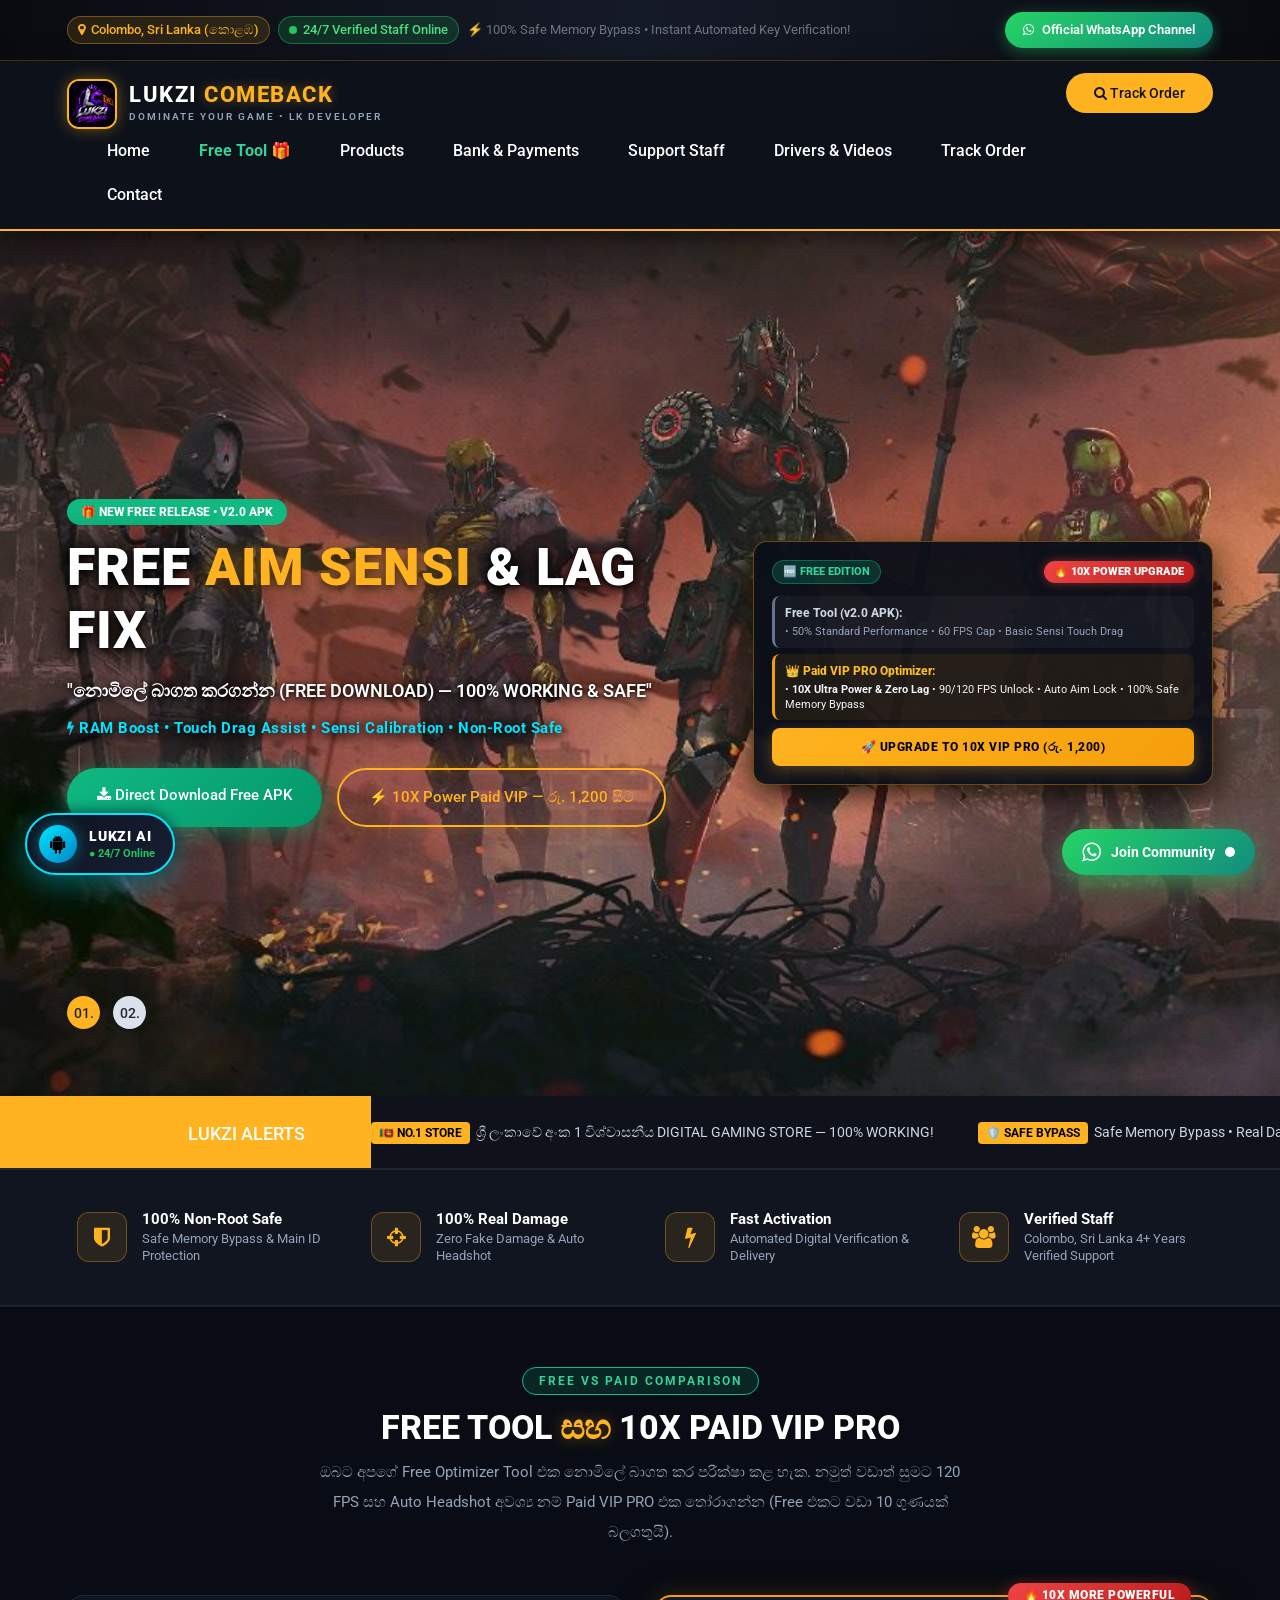
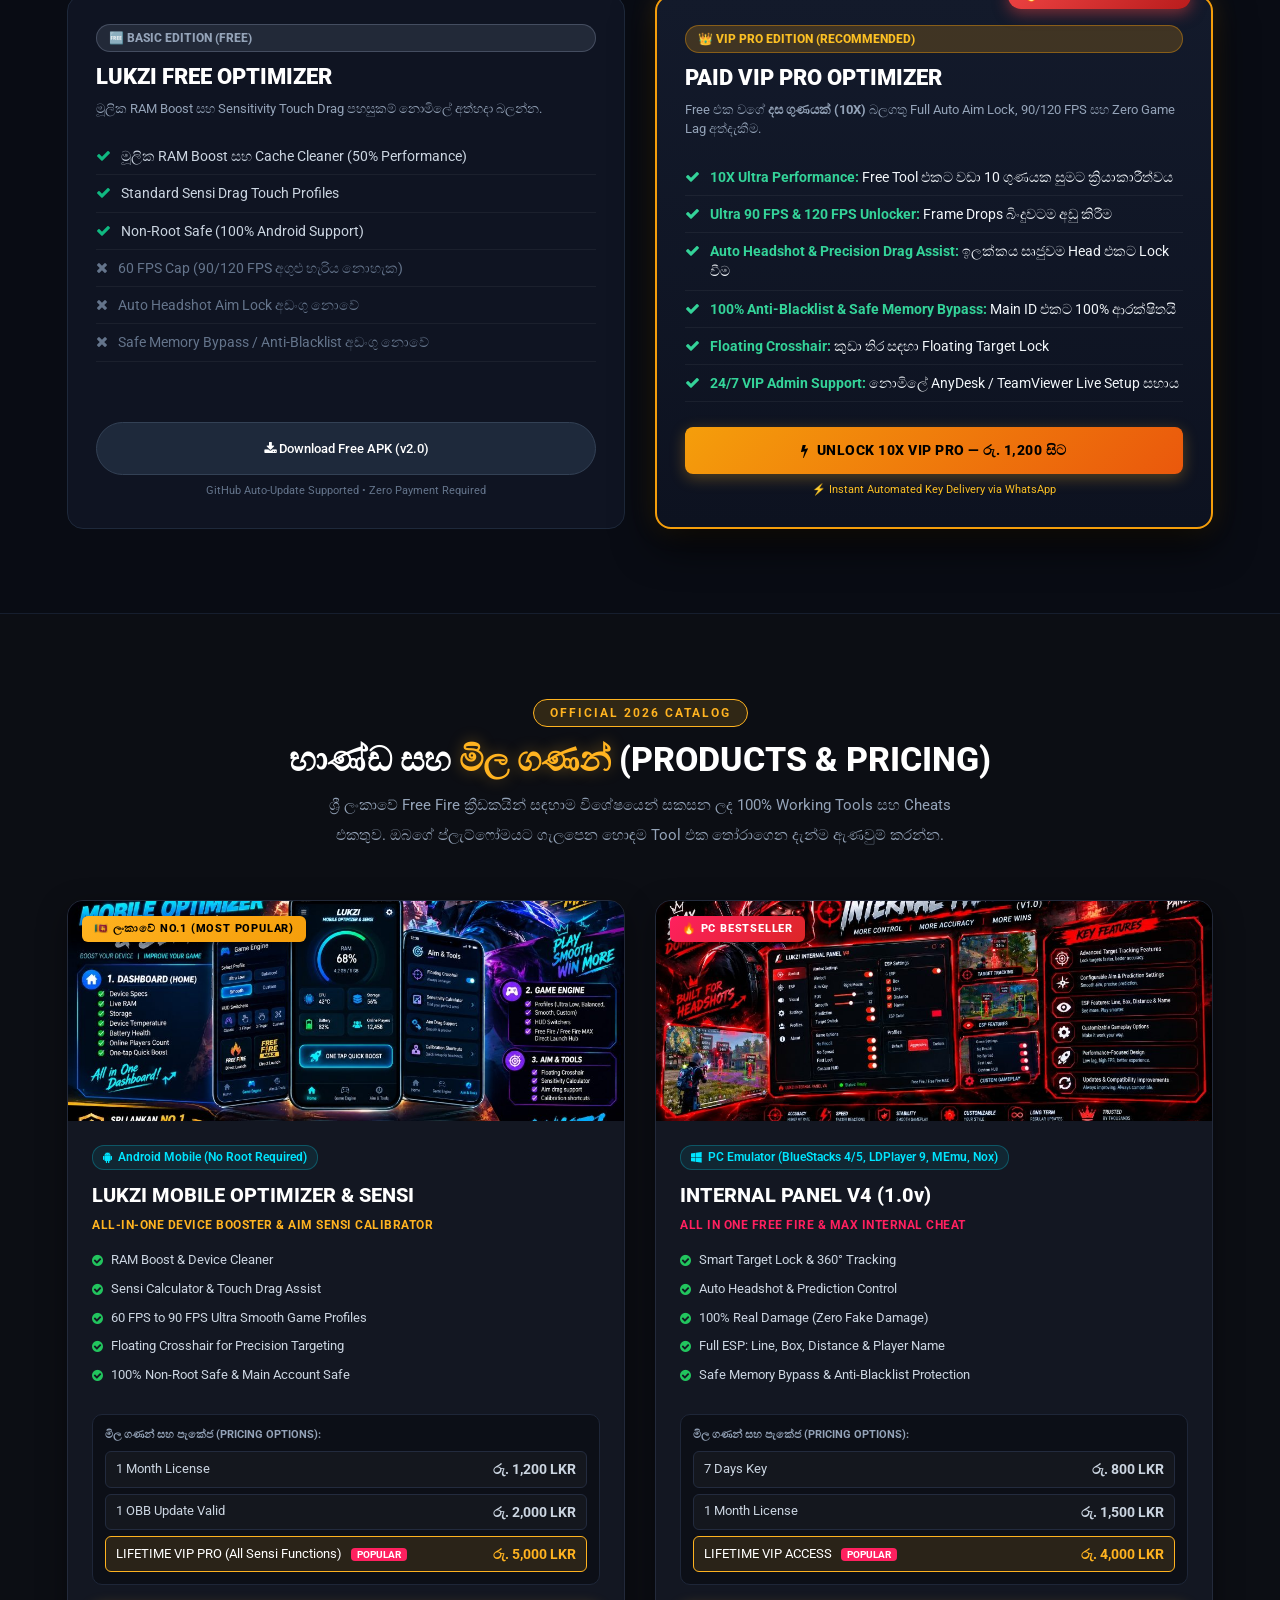
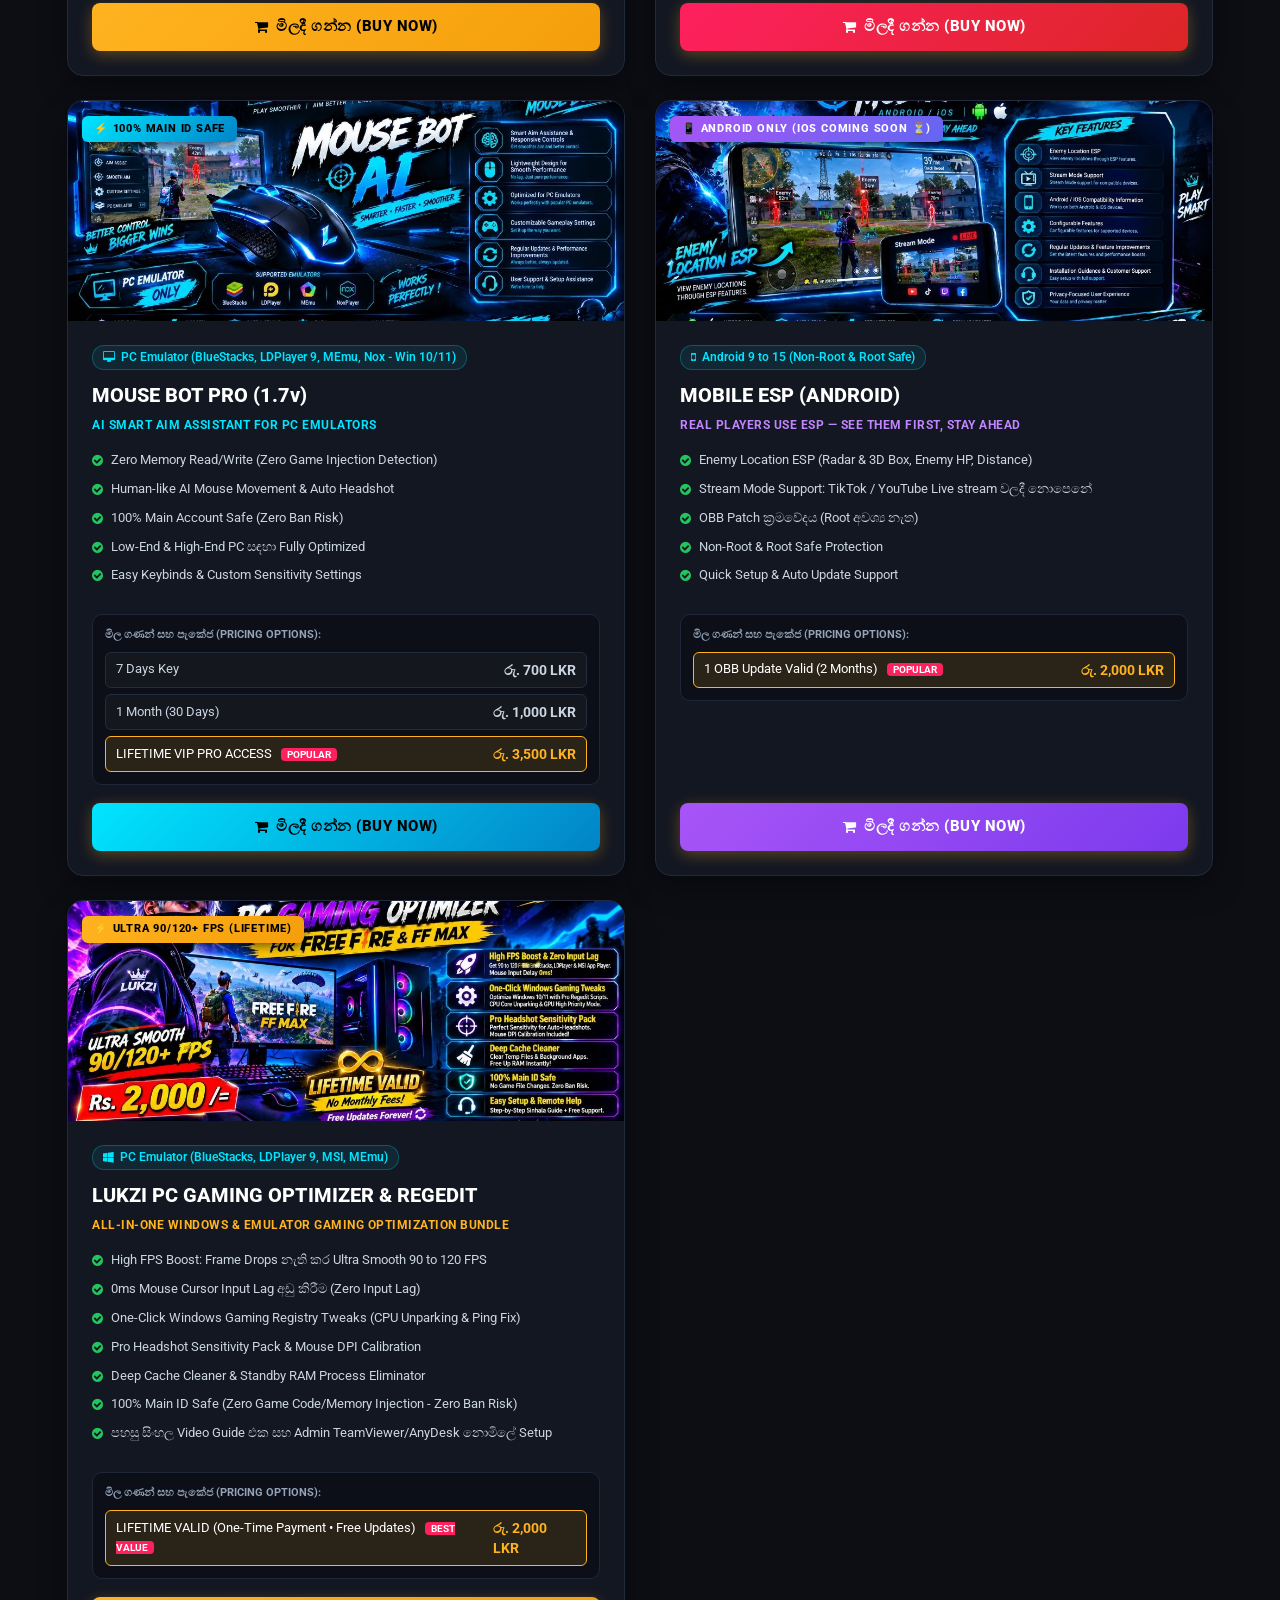
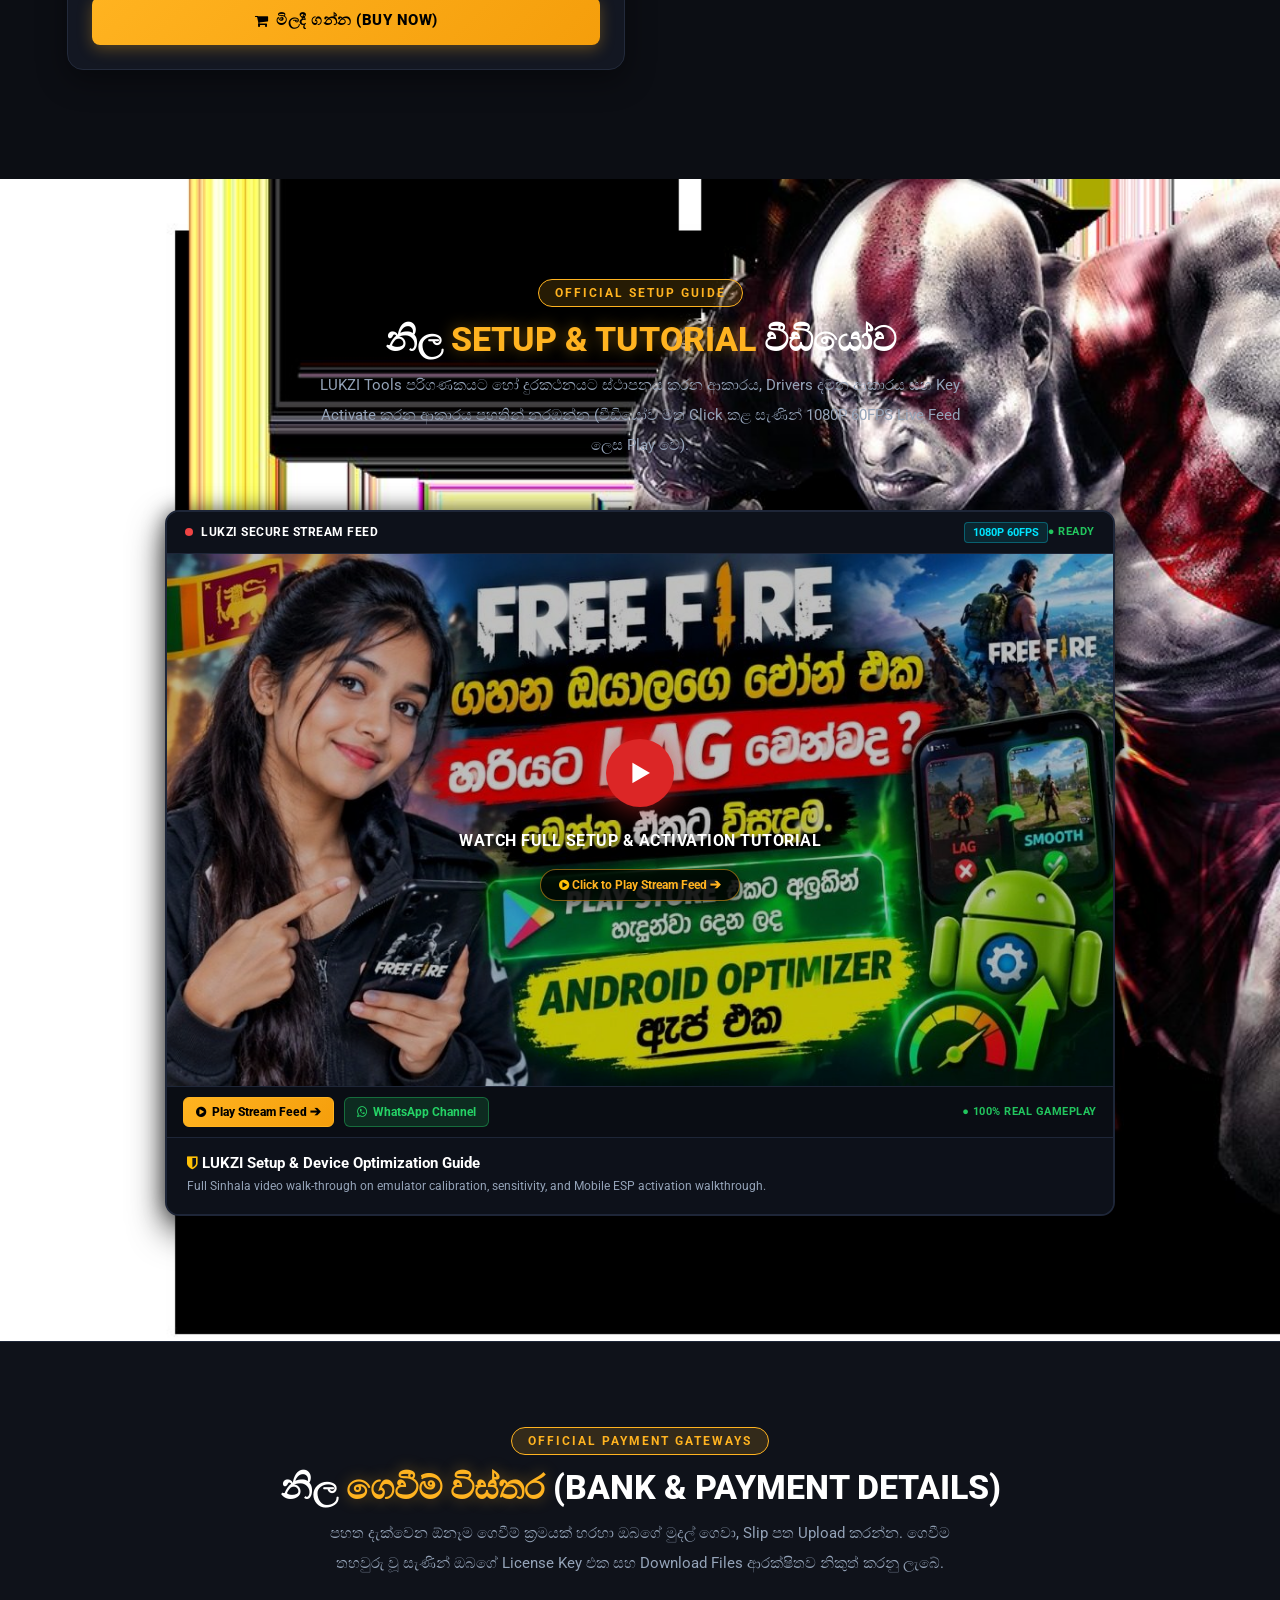
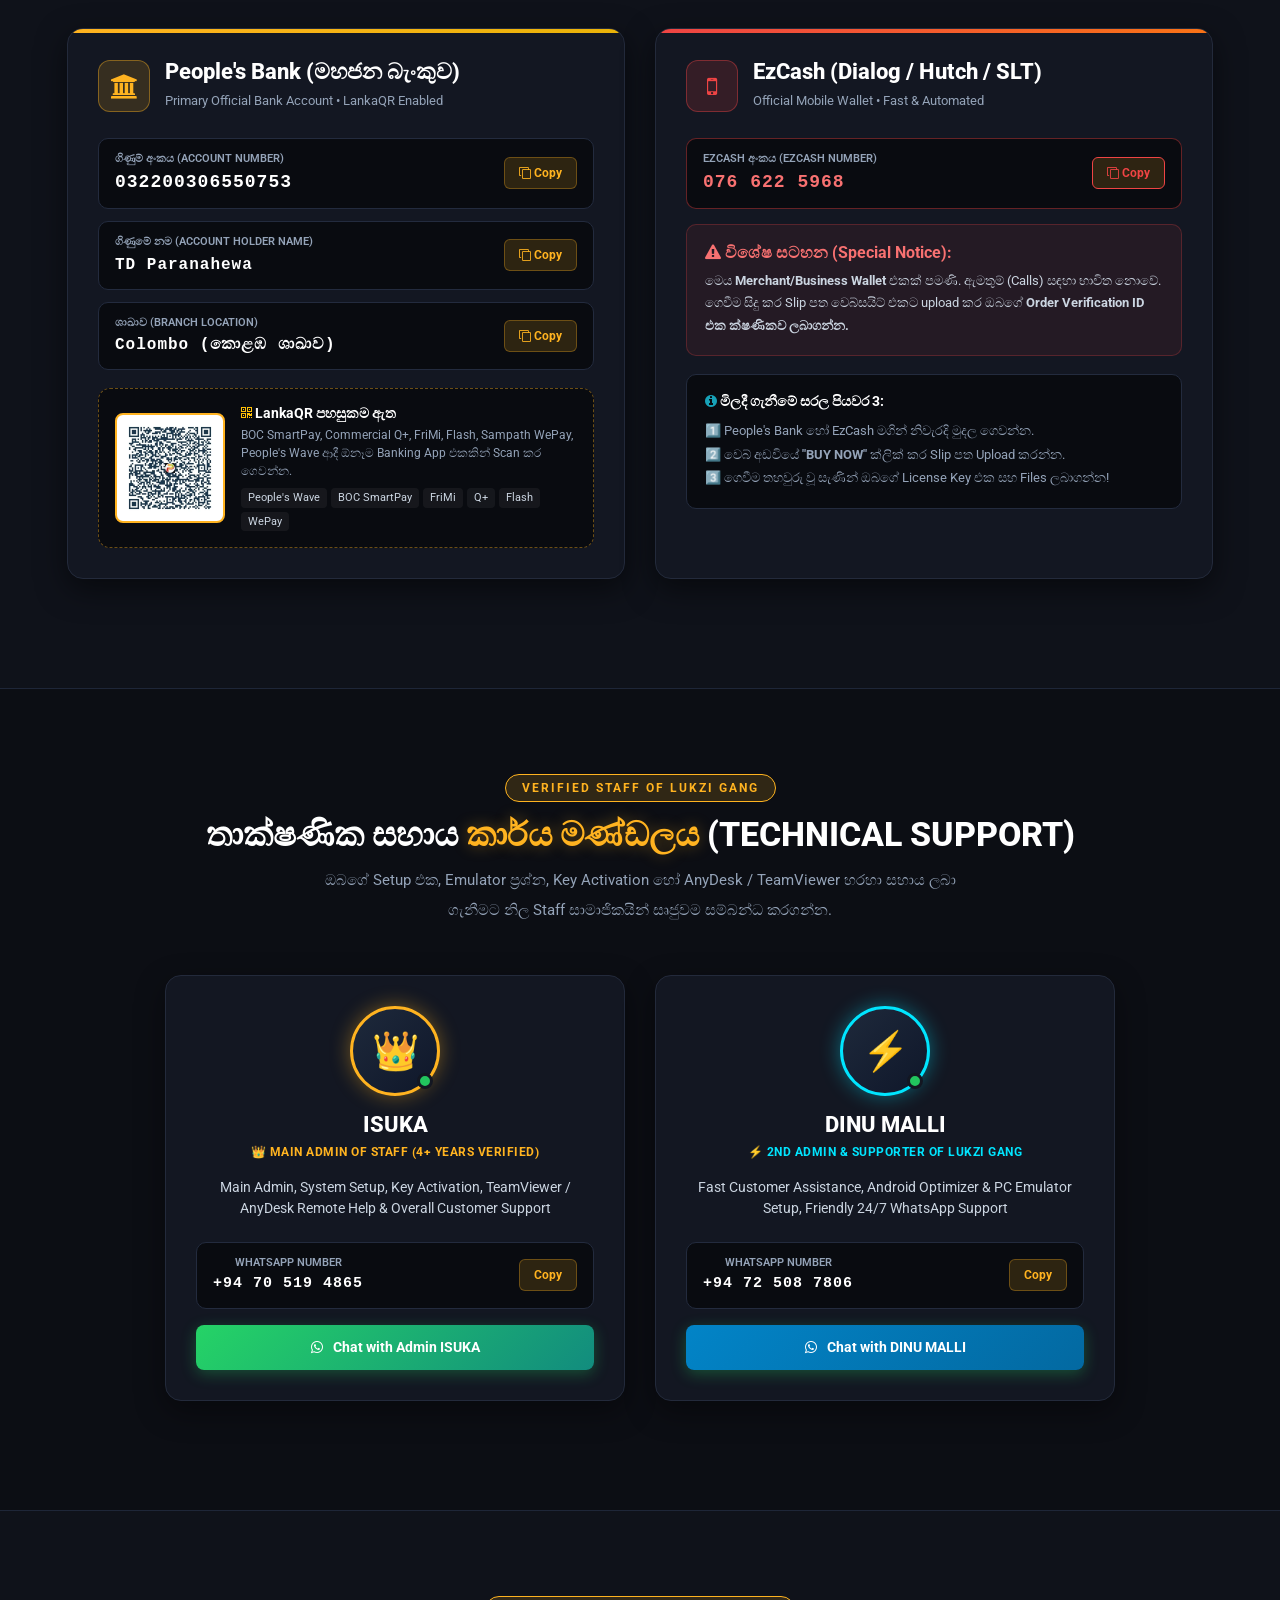
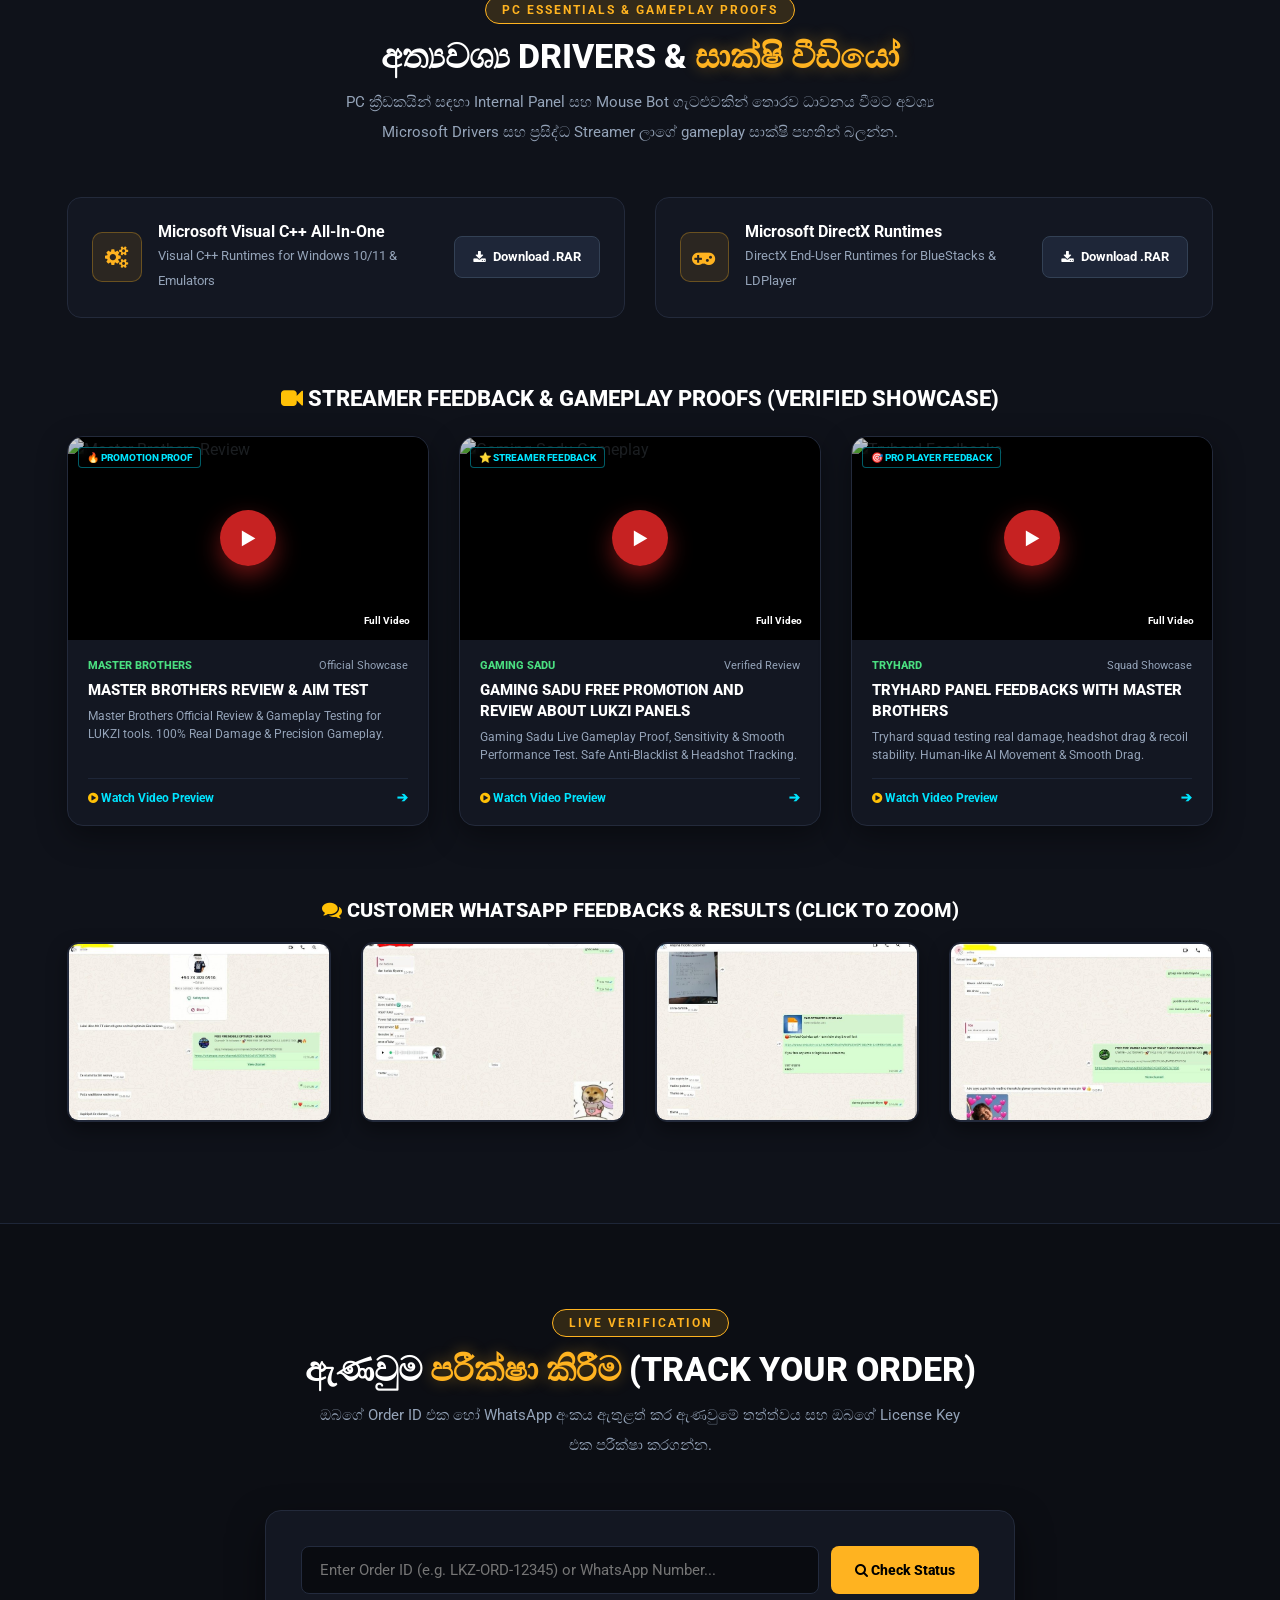
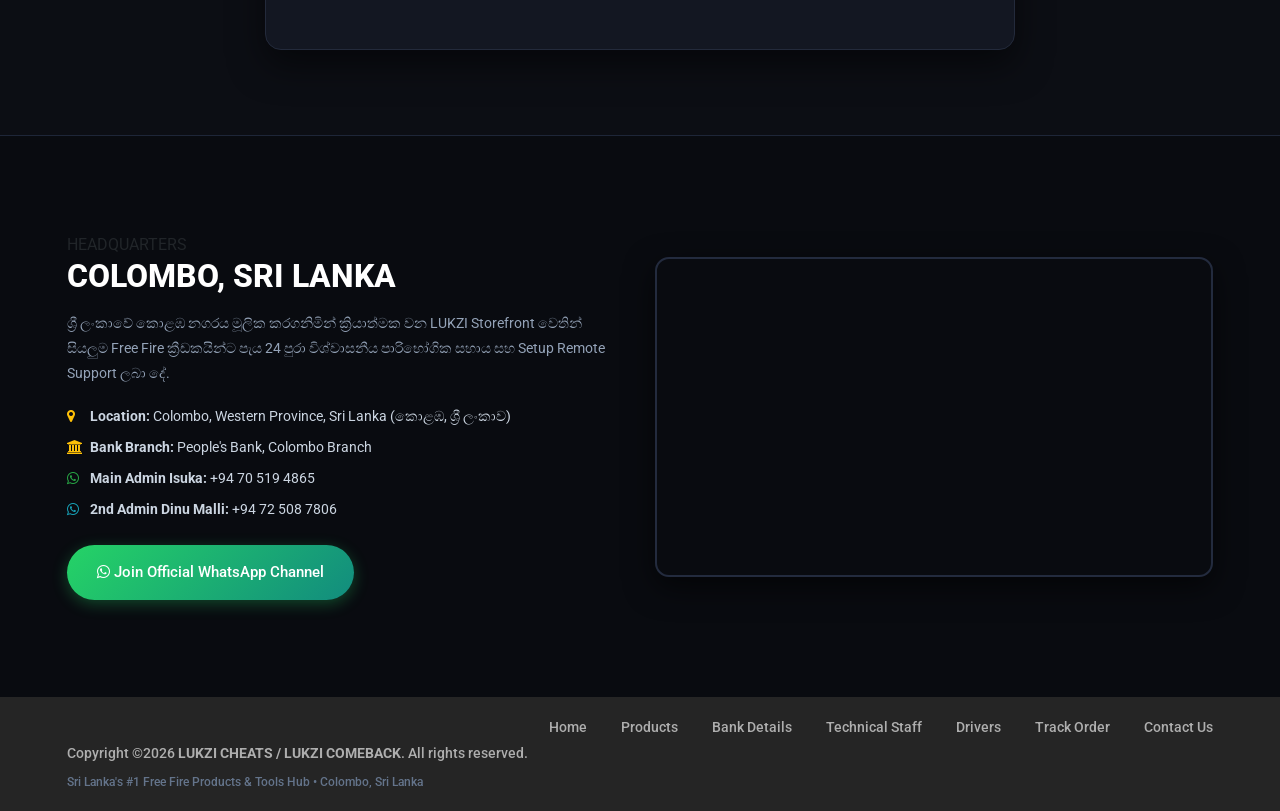
==== commit 6a468117: "1 hello j12321323k3jj12321" ====
--- a/index.html
+++ b/index.html
@@ -542,7 +542,7 @@
 
 
 	<!-- OFFICIAL SETUP VIDEO & TUTORIAL SECTION (STEALTH STREAM SHOWCASE) -->
-	<section class="review-section spad set-bg" data-setbg="img/review-bg.png" style="min-height: 720px; padding: 100px 0;">
+	<section class="review-section spad set-bg" data-setbg="img/review-bg.jpg" style="min-height: 720px; padding: 100px 0;">
 		<div class="container">
 			<div class="lukzi-section-title">
 				<span class="section-tag">OFFICIAL SETUP GUIDE</span>
--- a/css/lukzi-custom.css
+++ b/css/lukzi-custom.css
@@ -1,1967 +1,3065 @@
-/* ==========================================================
-   LUKZI CHEATS & STOREFRONT CUSTOM STYLES
-   Sri Lanka's #1 Free Fire Products & Tools Hub
-   Brand Theme: Game Warrior Cyber Gold & Neon Dark
-   ========================================================== */
-
-:root {
-  --lukzi-gold: #ffb320;
-  --lukzi-gold-glow: rgba(255, 179, 32, 0.4);
-  --lukzi-cyan: #00e5ff;
-  --lukzi-cyan-glow: rgba(0, 229, 255, 0.4);
-  --lukzi-red: #ff205f;
-  --lukzi-green: #25d366;
-  --lukzi-dark-bg: #0c0e14;
-  --lukzi-card-bg: #131722;
-  --lukzi-card-border: #232a3b;
-  --lukzi-text-light: #e2e8f0;
-  --lukzi-text-muted: #94a3b8;
-}
-
-/* Smooth scrolling */
-html {
-  scroll-behavior: smooth;
-}
-
-/* Top Announcement & Location Bar */
-.lukzi-top-bar {
-  background: linear-gradient(90deg, #090b10 0%, #151a27 50%, #090b10 100%);
-  border-bottom: 1px solid rgba(255, 179, 32, 0.25);
-  padding: 8px 0;
-  font-size: 13px;
-  color: #cbd5e1;
-  position: relative;
-  z-index: 100;
-}
-.lukzi-top-bar a {
-  color: var(--lukzi-gold);
-  transition: all 0.2s ease;
-}
-.lukzi-top-bar a:hover {
-  color: #fff;
-  text-shadow: 0 0 8px var(--lukzi-gold);
-}
-.lukzi-location-badge {
-  display: inline-flex;
-  align-items: center;
-  gap: 6px;
-  background: rgba(255, 179, 32, 0.12);
-  border: 1px solid rgba(255, 179, 32, 0.35);
-  padding: 3px 10px;
-  border-radius: 20px;
-  color: var(--lukzi-gold);
-  font-weight: 500;
-}
-.lukzi-online-badge {
-  display: inline-flex;
-  align-items: center;
-  gap: 6px;
-  background: rgba(37, 211, 102, 0.15);
-  border: 1px solid rgba(37, 211, 102, 0.4);
-  padding: 3px 10px;
-  border-radius: 20px;
-  color: #4ade80;
-  font-weight: 500;
-}
-.pulse-dot {
-  width: 8px;
-  height: 8px;
-  background: #22c55e;
-  border-radius: 50%;
-  box-shadow: 0 0 0 rgba(34, 197, 94, 0.7);
-  animation: pulse-green 1.8s infinite;
-}
-@keyframes pulse-green {
-  0% { box-shadow: 0 0 0 0 rgba(34, 197, 94, 0.7); }
-  70% { box-shadow: 0 0 0 8px rgba(34, 197, 94, 0); }
-  100% { box-shadow: 0 0 0 0 rgba(34, 197, 94, 0); }
-}
-
-/* Header & Brand Upgrades */
-.header-section {
-  position: sticky;
-  top: 0;
-  z-index: 999;
-  background: rgba(15, 18, 26, 0.96) !important;
-  backdrop-filter: blur(10px);
-  border-bottom: 2px solid var(--lukzi-gold);
-  box-shadow: 0 10px 30px rgba(0, 0, 0, 0.6);
-  padding: 12px 0;
-}
-.site-logo {
-  display: flex !important;
-  align-items: center;
-  gap: 12px;
-  text-decoration: none;
-}
-.lukzi-brand-logo-img {
-  width: 50px;
-  height: 50px;
-  border-radius: 12px;
-  object-fit: cover;
-  border: 2px solid var(--lukzi-gold);
-  box-shadow: 0 0 15px var(--lukzi-gold-glow);
-  transition: transform 0.3s ease;
-}
-.site-logo:hover .lukzi-brand-logo-img {
-  transform: scale(1.08) rotate(3deg);
-}
-.lukzi-brand-title {
-  display: flex;
-  flex-direction: column;
-}
-.lukzi-brand-main {
-  font-size: 22px;
-  font-weight: 800;
-  letter-spacing: 1.5px;
-  color: #ffffff;
-  line-height: 1.1;
-  text-transform: uppercase;
-}
-.lukzi-brand-main span {
-  color: var(--lukzi-gold);
-  text-shadow: 0 0 12px var(--lukzi-gold-glow);
-}
-.lukzi-brand-sub {
-  font-size: 10px;
-  font-weight: 600;
-  letter-spacing: 2px;
-  color: #94a3b8;
-  text-transform: uppercase;
-  margin-top: 2px;
-}
-
-/* Community Join Button in Header */
-.lukzi-community-btn {
-  display: inline-flex;
-  align-items: center;
-  gap: 8px;
-  background: linear-gradient(135deg, #25d366 0%, #128c7e 100%);
-  color: #fff !important;
-  font-weight: 600;
-  font-size: 13px;
-  padding: 8px 18px;
-  border-radius: 25px;
-  box-shadow: 0 4px 15px rgba(37, 211, 102, 0.4);
-  transition: all 0.3s ease;
-  border: none;
-}
-.lukzi-community-btn:hover {
-  transform: translateY(-2px);
-  box-shadow: 0 6px 20px rgba(37, 211, 102, 0.6);
-  color: #fff !important;
-}
-
-/* News Ticker Improvements */
-.latest-news-section {
-  background: #0f121a;
-  border-bottom: 1px solid #1e2638;
-}
-.news-ticker .nt-item {
-  color: #cbd5e1;
-  font-size: 13.5px;
-  margin-right: 40px;
-}
-.news-ticker .nt-item span.highlight {
-  background: var(--lukzi-gold);
-  color: #000;
-  font-weight: 700;
-  padding: 2px 8px;
-  border-radius: 4px;
-  margin-right: 6px;
-}
-
-/* Hero Section Refinements - 100% Crystal Clear HD Backgrounds */
-.hero-slider .hs-item {
-  position: relative;
-  background-position: center center !important;
-  background-size: cover !important;
-  background-repeat: no-repeat !important;
-}
-/* Completely remove the dark overlay so the user's high-quality photos shine in 100% original bright colors */
-.hero-slider .hs-item::before {
-  display: none !important;
-}
-.hero-slider .hs-text {
-  position: relative;
-  z-index: 2;
-}
-.hero-slider .hs-text h2 {
-  font-size: 52px;
-  font-weight: 900;
-  text-transform: uppercase;
-  letter-spacing: 1px;
-  margin-bottom: 15px;
-  text-shadow: 0 4px 20px rgba(0, 0, 0, 0.95), 0 2px 6px #000, 0 0 35px rgba(0, 0, 0, 0.9);
-}
-.hero-slider .hs-text h2 span {
-  color: var(--lukzi-gold);
-  text-shadow: 0 0 20px var(--lukzi-gold-glow), 0 3px 10px rgba(0, 0, 0, 0.9);
-}
-.hero-slider .hs-text p.slogan {
-  font-size: 18px;
-  color: #ffffff;
-  font-weight: 600;
-  margin-bottom: 8px;
-  line-height: 1.6;
-  text-shadow: 0 3px 14px rgba(0, 0, 0, 0.95), 0 1px 4px #000;
-}
-.hero-slider .hs-text p.sub-features {
-  font-size: 14.5px;
-  color: var(--lukzi-cyan);
-  font-weight: 700;
-  letter-spacing: 0.5px;
-  margin-bottom: 25px;
-  text-shadow: 0 2px 10px rgba(0, 0, 0, 0.95), 0 0 15px rgba(0, 0, 0, 0.9);
-}
-.hero-btn-group {
-  display: flex;
-  gap: 15px;
-  flex-wrap: wrap;
-}
-.site-btn.btn-outline-gold {
-  background: transparent;
-  color: var(--lukzi-gold);
-  border: 2px solid var(--lukzi-gold);
-  box-shadow: 0 0 15px rgba(255, 179, 32, 0.2);
-}
-.site-btn.btn-outline-gold:hover {
-  background: var(--lukzi-gold);
-  color: #000;
-}
-.site-btn.btn-whatsapp {
-  background: linear-gradient(135deg, #25d366 0%, #128c7e 100%);
-  color: #fff;
-  border: none;
-  box-shadow: 0 4px 15px rgba(37, 211, 102, 0.3);
-}
-.site-btn.btn-whatsapp:hover {
-  color: #fff;
-  box-shadow: 0 6px 20px rgba(37, 211, 102, 0.5);
-}
-
-/* Trust Bar / Stats Bar */
-.lukzi-trust-bar {
-  background: #11151f;
-  border-top: 1px solid #1e2638;
-  border-bottom: 1px solid #1e2638;
-  padding: 30px 0;
-}
-.trust-item {
-  display: flex;
-  align-items: center;
-  gap: 15px;
-  padding: 10px;
-}
-.trust-icon {
-  width: 50px;
-  height: 50px;
-  background: rgba(255, 179, 32, 0.1);
-  border: 1px solid rgba(255, 179, 32, 0.3);
-  border-radius: 12px;
-  display: flex;
-  align-items: center;
-  justify-content: center;
-  font-size: 22px;
-  color: var(--lukzi-gold);
-  flex-shrink: 0;
-}
-.trust-text h5 {
-  color: #fff;
-  font-size: 15px;
-  font-weight: 700;
-  margin-bottom: 2px;
-}
-.trust-text p {
-  color: #94a3b8;
-  font-size: 12.5px;
-  line-height: 1.4;
-  margin: 0;
-}
-
-/* SECTION TITLES */
-.lukzi-section-title {
-  text-align: center;
-  margin-bottom: 50px;
-}
-.lukzi-section-title .section-tag {
-  display: inline-block;
-  background: rgba(255, 179, 32, 0.15);
-  border: 1px solid var(--lukzi-gold);
-  color: var(--lukzi-gold);
-  font-size: 12px;
-  font-weight: 700;
-  text-transform: uppercase;
-  letter-spacing: 2px;
-  padding: 4px 16px;
-  border-radius: 20px;
-  margin-bottom: 12px;
-}
-.lukzi-section-title h2 {
-  color: #ffffff;
-  font-size: 34px;
-  font-weight: 800;
-  text-transform: uppercase;
-  margin-bottom: 10px;
-}
-.lukzi-section-title h2 span {
-  color: var(--lukzi-gold);
-  text-shadow: 0 0 15px var(--lukzi-gold-glow);
-}
-.lukzi-section-title p {
-  color: #94a3b8;
-  font-size: 15px;
-  max-width: 650px;
-  margin: 0 auto;
-}
-
-/* ==========================================================
-   PRODUCT CARDS
-   ========================================================== */
-.lukzi-products-section {
-  background: #0c0e14;
-  padding: 85px 0;
-}
-.lukzi-product-card {
-  background: var(--lukzi-card-bg);
-  border: 1px solid var(--lukzi-card-border);
-  border-radius: 16px;
-  overflow: hidden;
-  display: flex;
-  flex-direction: column;
-  height: 100%;
-  transition: all 0.35s ease;
-  position: relative;
-  box-shadow: 0 10px 30px rgba(0, 0, 0, 0.4);
-}
-.lukzi-product-card:hover {
-  transform: translateY(-8px);
-  border-color: var(--lukzi-gold);
-  box-shadow: 0 18px 40px rgba(255, 179, 32, 0.15), 0 0 20px rgba(0, 0, 0, 0.8);
-}
-.product-badge-wrap {
-  position: absolute;
-  top: 14px;
-  left: 14px;
-  z-index: 10;
-}
-.product-badge {
-  display: inline-block;
-  padding: 5px 12px;
-  font-size: 11px;
-  font-weight: 800;
-  letter-spacing: 0.8px;
-  text-transform: uppercase;
-  border-radius: 6px;
-  box-shadow: 0 4px 10px rgba(0, 0, 0, 0.5);
-}
-.badge-gold {
-  background: linear-gradient(135deg, #ffb320, #f59e0b);
-  color: #000;
-}
-.badge-red {
-  background: linear-gradient(135deg, #ff205f, #dc2626);
-  color: #fff;
-}
-.badge-cyan {
-  background: linear-gradient(135deg, #00e5ff, #0284c7);
-  color: #000;
-}
-.badge-purple {
-  background: linear-gradient(135deg, #a855f7, #6366f1);
-  color: #fff;
-}
-.product-thumb-box {
-  width: 100%;
-  height: 220px;
-  overflow: hidden;
-  position: relative;
-  background: #090b10;
-}
-.product-thumb-box img {
-  width: 100%;
-  height: 100%;
-  object-fit: cover;
-  transition: transform 0.5s ease;
-}
-.lukzi-product-card:hover .product-thumb-box img {
-  transform: scale(1.07);
-}
-.product-card-body {
-  padding: 24px;
-  display: flex;
-  flex-direction: column;
-  flex-grow: 1;
-}
-.product-platform {
-  display: inline-flex;
-  align-items: center;
-  gap: 6px;
-  font-size: 11.5px;
-  color: var(--lukzi-cyan);
-  background: rgba(0, 229, 255, 0.08);
-  border: 1px solid rgba(0, 229, 255, 0.25);
-  padding: 3px 10px;
-  border-radius: 12px;
-  margin-bottom: 12px;
-  width: fit-content;
-  font-weight: 600;
-}
-.product-title {
-  color: #ffffff;
-  font-size: 20px;
-  font-weight: 800;
-  line-height: 1.3;
-  margin-bottom: 8px;
-}
-.product-tagline {
-  color: var(--lukzi-gold);
-  font-size: 12px;
-  font-weight: 700;
-  letter-spacing: 0.5px;
-  text-transform: uppercase;
-  margin-bottom: 16px;
-}
-.product-features-list {
-  list-style: none;
-  padding: 0;
-  margin: 0 0 20px 0;
-}
-.product-features-list li {
-  color: #cbd5e1;
-  font-size: 13px;
-  line-height: 1.6;
-  margin-bottom: 8px;
-  display: flex;
-  align-items: flex-start;
-  gap: 8px;
-}
-.product-features-list li i {
-  color: #22c55e;
-  font-size: 13px;
-  margin-top: 4px;
-  flex-shrink: 0;
-}
-
-/* Pricing Selector */
-.product-pricing-wrap {
-  background: #0c0f17;
-  border: 1px solid #1e2638;
-  border-radius: 10px;
-  padding: 12px;
-  margin-bottom: 18px;
-}
-.pricing-label {
-  font-size: 11px;
-  font-weight: 700;
-  color: #94a3b8;
-  text-transform: uppercase;
-  margin-bottom: 8px;
-  display: block;
-}
-.pricing-options {
-  display: flex;
-  flex-direction: column;
-  gap: 6px;
-}
-.pricing-pill {
-  display: flex;
-  align-items: center;
-  justify-content: space-between;
-  padding: 7px 10px;
-  border-radius: 6px;
-  background: rgba(255, 255, 255, 0.03);
-  border: 1px solid #232b3e;
-  cursor: pointer;
-  transition: all 0.2s ease;
-  font-size: 12.5px;
-  color: #cbd5e1;
-}
-.pricing-pill:hover,
-.pricing-pill.active {
-  background: rgba(255, 179, 32, 0.12);
-  border-color: var(--lukzi-gold);
-  color: #fff;
-}
-.pricing-pill.active .price-tag {
-  color: var(--lukzi-gold);
-  font-weight: 700;
-}
-.pricing-pill .price-tag {
-  font-weight: 700;
-  font-size: 13.5px;
-}
-.pricing-pill .popular-badge {
-  background: var(--lukzi-red);
-  color: #fff;
-  font-size: 9.5px;
-  padding: 1px 6px;
-  border-radius: 4px;
-  margin-left: 6px;
-  font-weight: 700;
-}
-
-/* Buy Action Button */
-.product-card-footer {
-  margin-top: auto;
-}
-.btn-buy-product {
-  width: 100%;
-  display: flex;
-  align-items: center;
-  justify-content: center;
-  gap: 8px;
-  background: linear-gradient(135deg, #ffb320 0%, #f59e0b 100%);
-  color: #000;
-  font-weight: 800;
-  font-size: 14.5px;
-  text-transform: uppercase;
-  letter-spacing: 0.5px;
-  padding: 13px 20px;
-  border-radius: 8px;
-  border: none;
-  cursor: pointer;
-  transition: all 0.3s ease;
-  box-shadow: 0 4px 15px rgba(255, 179, 32, 0.3);
-}
-.btn-buy-product:hover {
-  transform: translateY(-2px);
-  box-shadow: 0 6px 20px rgba(255, 179, 32, 0.5);
-  color: #000;
-}
-
-/* ==========================================================
-   BANK & PAYMENT SECTION
-   ========================================================== */
-.lukzi-payments-section {
-  background: #0f121a;
-  border-top: 1px solid #1e2638;
-  border-bottom: 1px solid #1e2638;
-  padding: 85px 0;
-}
-.payment-card {
-  background: var(--lukzi-card-bg);
-  border: 1px solid var(--lukzi-card-border);
-  border-radius: 16px;
-  padding: 30px;
-  height: 100%;
-  box-shadow: 0 10px 30px rgba(0, 0, 0, 0.5);
-  position: relative;
-  overflow: hidden;
-}
-.payment-card::before {
-  content: '';
-  position: absolute;
-  top: 0;
-  left: 0;
-  width: 100%;
-  height: 4px;
-}
-.payment-card.peoples-bank::before {
-  background: linear-gradient(90deg, #ffb320, #eab308);
-}
-.payment-card.ezcash::before {
-  background: linear-gradient(90deg, #ef4444, #f97316);
-}
-.payment-card-header {
-  display: flex;
-  align-items: center;
-  gap: 15px;
-  margin-bottom: 24px;
-}
-.payment-card-icon {
-  width: 52px;
-  height: 52px;
-  border-radius: 12px;
-  display: flex;
-  align-items: center;
-  justify-content: center;
-  font-size: 24px;
-  flex-shrink: 0;
-}
-.payment-card.peoples-bank .payment-card-icon {
-  background: rgba(255, 179, 32, 0.15);
-  border: 1px solid rgba(255, 179, 32, 0.4);
-  color: var(--lukzi-gold);
-}
-.payment-card.ezcash .payment-card-icon {
-  background: rgba(239, 68, 68, 0.15);
-  border: 1px solid rgba(239, 68, 68, 0.4);
-  color: #ef4444;
-}
-.payment-card-title h3 {
-  color: #fff;
-  font-size: 22px;
-  font-weight: 800;
-  margin-bottom: 2px;
-}
-.payment-card-title p {
-  color: #94a3b8;
-  font-size: 13px;
-  margin: 0;
-}
-
-/* Copyable Detail Boxes */
-.copy-box {
-  background: #090b10;
-  border: 1px solid #232b3e;
-  border-radius: 10px;
-  padding: 12px 16px;
-  display: flex;
-  align-items: center;
-  justify-content: space-between;
-  margin-bottom: 12px;
-  transition: border-color 0.2s ease;
-}
-.copy-box:hover {
-  border-color: var(--lukzi-gold);
-}
-.copy-box-left {
-  display: flex;
-  flex-direction: column;
-}
-.copy-box-label {
-  font-size: 11px;
-  font-weight: 600;
-  color: #94a3b8;
-  text-transform: uppercase;
-  margin-bottom: 2px;
-}
-.copy-box-value {
-  font-size: 18px;
-  font-weight: 800;
-  color: #ffffff;
-  letter-spacing: 1px;
-  font-family: 'Courier New', Courier, monospace;
-}
-.btn-copy {
-  background: rgba(255, 179, 32, 0.15);
-  color: var(--lukzi-gold);
-  border: 1px solid rgba(255, 179, 32, 0.3);
-  padding: 6px 14px;
-  border-radius: 6px;
-  font-size: 12px;
-  font-weight: 700;
-  cursor: pointer;
-  transition: all 0.2s ease;
-}
-.btn-copy:hover {
-  background: var(--lukzi-gold);
-  color: #000;
-}
-
-/* LankaQR Block */
-.qr-container-box {
-  background: #090b10;
-  border: 1px dashed rgba(255, 179, 32, 0.4);
-  border-radius: 12px;
-  padding: 16px;
-  display: flex;
-  align-items: center;
-  gap: 16px;
-  margin-top: 18px;
-}
-.qr-preview-img {
-  width: 110px;
-  height: 110px;
-  border-radius: 8px;
-  background: #fff;
-  padding: 5px;
-  object-fit: contain;
-  cursor: pointer;
-  border: 2px solid var(--lukzi-gold);
-}
-.qr-info-text h6 {
-  color: #fff;
-  font-size: 14px;
-  font-weight: 700;
-  margin-bottom: 4px;
-}
-.qr-info-text p {
-  color: #94a3b8;
-  font-size: 12px;
-  line-height: 1.5;
-  margin-bottom: 8px;
-}
-.qr-apps-pills {
-  display: flex;
-  flex-wrap: wrap;
-  gap: 4px;
-}
-.qr-app-tag {
-  background: rgba(255, 255, 255, 0.05);
-  color: #cbd5e1;
-  font-size: 10.5px;
-  padding: 2px 7px;
-  border-radius: 4px;
-}
-
-/* ==========================================================
-   TECHNICAL SUPPORT ADMINS SECTION
-   ========================================================== */
-.lukzi-admins-section {
-  background: #0c0e14;
-  padding: 85px 0;
-}
-.admin-card {
-  background: var(--lukzi-card-bg);
-  border: 1px solid var(--lukzi-card-border);
-  border-radius: 16px;
-  padding: 30px;
-  text-align: center;
-  transition: all 0.3s ease;
-  height: 100%;
-  display: flex;
-  flex-direction: column;
-  align-items: center;
-  box-shadow: 0 10px 30px rgba(0, 0, 0, 0.4);
-}
-.admin-card:hover {
-  transform: translateY(-6px);
-  border-color: var(--lukzi-cyan);
-  box-shadow: 0 15px 35px rgba(0, 229, 255, 0.12);
-}
-.admin-avatar {
-  width: 90px;
-  height: 90px;
-  border-radius: 50%;
-  background: linear-gradient(135deg, #1e293b, #0f172a);
-  border: 3px solid var(--lukzi-gold);
-  box-shadow: 0 0 20px var(--lukzi-gold-glow);
-  display: flex;
-  align-items: center;
-  justify-content: center;
-  font-size: 38px;
-  margin-bottom: 16px;
-  position: relative;
-}
-.admin-card.dinu .admin-avatar {
-  border-color: var(--lukzi-cyan);
-  box-shadow: 0 0 20px var(--lukzi-cyan-glow);
-}
-.admin-status-dot {
-  position: absolute;
-  bottom: 4px;
-  right: 4px;
-  width: 16px;
-  height: 16px;
-  background: #22c55e;
-  border: 3px solid #131722;
-  border-radius: 50%;
-}
-.admin-name {
-  color: #fff;
-  font-size: 22px;
-  font-weight: 800;
-  margin-bottom: 4px;
-}
-.admin-role {
-  color: var(--lukzi-gold);
-  font-size: 12px;
-  font-weight: 700;
-  letter-spacing: 0.5px;
-  text-transform: uppercase;
-  margin-bottom: 16px;
-}
-.admin-card.dinu .admin-role {
-  color: var(--lukzi-cyan);
-}
-.admin-services {
-  color: #cbd5e1;
-  font-size: 13.5px;
-  line-height: 1.6;
-  margin-bottom: 22px;
-  flex-grow: 1;
-}
-.admin-whatsapp-btn {
-  width: 100%;
-  display: inline-flex;
-  align-items: center;
-  justify-content: center;
-  gap: 10px;
-  background: linear-gradient(135deg, #25d366 0%, #128c7e 100%);
-  color: #fff !important;
-  font-weight: 700;
-  font-size: 14px;
-  padding: 12px 20px;
-  border-radius: 8px;
-  box-shadow: 0 4px 15px rgba(37, 211, 102, 0.3);
-  transition: all 0.3s ease;
-  text-decoration: none;
-}
-.admin-whatsapp-btn:hover {
-  transform: translateY(-2px);
-  box-shadow: 0 6px 20px rgba(37, 211, 102, 0.5);
-  color: #fff !important;
-}
-
-/* ==========================================================
-   DRIVER DOWNLOADS & VIDEOS SECTION
-   ========================================================== */
-.lukzi-downloads-section {
-  background: #0f121a;
-  border-top: 1px solid #1e2638;
-  padding: 85px 0;
-}
-.driver-download-card {
-  background: var(--lukzi-card-bg);
-  border: 1px solid var(--lukzi-card-border);
-  border-radius: 14px;
-  padding: 24px;
-  display: flex;
-  align-items: center;
-  justify-content: space-between;
-  margin-bottom: 20px;
-  transition: all 0.3s ease;
-}
-.driver-download-card:hover {
-  border-color: var(--lukzi-gold);
-  transform: translateX(6px);
-}
-.driver-info {
-  display: flex;
-  align-items: center;
-  gap: 16px;
-}
-.driver-icon {
-  width: 50px;
-  height: 50px;
-  border-radius: 10px;
-  background: rgba(255, 179, 32, 0.1);
-  border: 1px solid rgba(255, 179, 32, 0.3);
-  display: flex;
-  align-items: center;
-  justify-content: center;
-  font-size: 22px;
-  color: var(--lukzi-gold);
-}
-.driver-text h5 {
-  color: #fff;
-  font-size: 16px;
-  font-weight: 700;
-  margin-bottom: 2px;
-}
-.driver-text p {
-  color: #94a3b8;
-  font-size: 12.5px;
-  margin: 0;
-}
-.btn-driver-download {
-  display: inline-flex;
-  align-items: center;
-  gap: 8px;
-  background: #1e2638;
-  color: #fff;
-  border: 1px solid #334155;
-  padding: 10px 18px;
-  border-radius: 8px;
-  font-size: 13px;
-  font-weight: 700;
-  transition: all 0.2s ease;
-  text-decoration: none;
-  flex-shrink: 0;
-}
-.btn-driver-download:hover {
-  background: var(--lukzi-gold);
-  color: #000;
-  border-color: var(--lukzi-gold);
-}
-
-/* ==========================================================
-   STEALTH SECURE VIDEO PLAYER (NO-YOUTUBE BRANDING & AUTO-PLAY)
-   ========================================================== */
-.lukzi-stealth-player {
-  background: #090b10;
-  border: 2px solid #1e2638;
-  border-radius: 14px;
-  overflow: hidden;
-  box-shadow: 0 15px 35px rgba(0, 0, 0, 0.7), 0 0 20px rgba(0, 0, 0, 0.5);
-  transition: all 0.3s ease;
-  position: relative;
-  margin-bottom: 25px;
-}
-.lukzi-stealth-player:hover {
-  border-color: var(--lukzi-gold);
-  box-shadow: 0 18px 45px rgba(0, 0, 0, 0.8), 0 0 25px var(--lukzi-gold-glow);
-}
-.lukzi-stealth-player:hover .stealth-thumb-img,
-.lukzi-stealth-player:hover .stealth-screen-container img {
-  transform: scale(1.03);
-}
-.stealth-player-header {
-  background: #0d111a;
-  border-bottom: 1px solid #1e2638;
-  padding: 10px 18px;
-  display: flex;
-  align-items: center;
-  justify-content: space-between;
-  font-size: 12px;
-  color: #94a3b8;
-}
-.stealth-feed-indicator {
-  display: flex;
-  align-items: center;
-  gap: 8px;
-  color: #fff;
-  font-weight: 700;
-  font-size: 11.5px;
-  text-transform: uppercase;
-  letter-spacing: 0.5px;
-}
-.stream-live-dot {
-  width: 8px;
-  height: 8px;
-  background: #ef4444;
-  border-radius: 50%;
-  box-shadow: 0 0 0 rgba(239, 68, 68, 0.7);
-  animation: pulse-red 1.5s infinite;
-}
-@keyframes pulse-red {
-  0% { transform: scale(0.9); box-shadow: 0 0 0 0 rgba(239, 68, 68, 0.7); }
-  70% { transform: scale(1.1); box-shadow: 0 0 0 6px rgba(239, 68, 68, 0); }
-  100% { transform: scale(0.9); box-shadow: 0 0 0 0 rgba(239, 68, 68, 0); }
-}
-.stealth-feed-badge {
-  background: rgba(0, 229, 255, 0.1);
-  border: 1px solid rgba(0, 229, 255, 0.3);
-  color: var(--lukzi-cyan);
-  padding: 2px 8px;
-  border-radius: 4px;
-  font-weight: 700;
-  font-size: 10.5px;
-}
-.stealth-screen-container {
-  position: relative;
-  padding-bottom: 56.25%; /* 16:9 ratio */
-  height: 0;
-  overflow: hidden;
-  background: #000;
-}
-.stealth-screen-container img,
-.stealth-screen-container .stealth-thumb-img {
-  position: absolute;
-  top: 0;
-  left: 0;
-  width: 100%;
-  height: 100%;
-  object-fit: cover;
-  display: block;
-  z-index: 1;
-}
-.stealth-screen-container iframe {
-  position: absolute;
-  top: 0;
-  left: 0;
-  width: 100%;
-  height: 100%;
-  border: 0;
-  pointer-events: auto;
-  z-index: 2;
-}
-.stealth-sound-alert {
-  position: absolute;
-  top: 14px;
-  right: 14px;
-  z-index: 10;
-  background: rgba(15, 18, 26, 0.9);
-  backdrop-filter: blur(8px);
-  border: 1px solid var(--lukzi-gold);
-  border-radius: 20px;
-  padding: 6px 14px;
-  display: flex;
-  align-items: center;
-  gap: 8px;
-  color: #fff;
-  font-size: 11.5px;
-  font-weight: 700;
-  cursor: pointer;
-  box-shadow: 0 4px 15px rgba(0, 0, 0, 0.6), 0 0 10px var(--lukzi-gold-glow);
-  transition: all 0.25s ease;
-}
-.stealth-sound-alert:hover {
-  background: var(--lukzi-gold);
-  color: #000;
-  transform: scale(1.04);
-}
-.stealth-sound-alert.is-unmuted {
-  display: none !important;
-}
-.stealth-controls-bar {
-  background: #0a0d14;
-  border-top: 1px solid #1e2638;
-  padding: 10px 16px;
-  display: flex;
-  align-items: center;
-  justify-content: space-between;
-}
-.stealth-ctrl-left, .stealth-ctrl-right {
-  display: flex;
-  align-items: center;
-  gap: 10px;
-}
-.stealth-ctrl-btn {
-  background: rgba(255, 255, 255, 0.06);
-  border: 1px solid #232b3e;
-  border-radius: 6px;
-  color: #cbd5e1;
-  padding: 5px 12px;
-  font-size: 12px;
-  font-weight: 700;
-  cursor: pointer;
-  transition: all 0.2s ease;
-  display: inline-flex;
-  align-items: center;
-  gap: 6px;
-}
-.stealth-ctrl-btn:hover {
-  background: rgba(255, 179, 32, 0.15);
-  border-color: var(--lukzi-gold);
-  color: #fff;
-}
-.stream-status-pill {
-  font-size: 11px;
-  color: #22c55e;
-  font-weight: 700;
-  letter-spacing: 0.5px;
-  text-transform: uppercase;
-}
-.video-card-content {
-  padding: 16px 20px;
-  background: #0d111a;
-  border-top: 1px solid #1e2638;
-}
-.video-card-content h5 {
-  color: #fff;
-  font-size: 15px;
-  font-weight: 700;
-  margin-bottom: 2px;
-}
-.video-card-content p {
-  color: #94a3b8;
-  font-size: 12px;
-  margin: 0;
-}
-
-/* ==========================================================
-   LUKZI VIDEO PREVIEW CARDS (EXACT MATCH WITH FREE FIRE WEB)
-   ========================================================== */
-.lukzi-video-card {
-  background: var(--lukzi-card-bg);
-  border: 1px solid var(--lukzi-card-border);
-  border-radius: 16px;
-  overflow: hidden;
-  box-shadow: 0 10px 30px rgba(0, 0, 0, 0.4);
-  transition: all 0.3s ease;
-  display: flex;
-  flex-direction: column;
-  justify-content: space-between;
-  cursor: pointer;
-  height: 100%;
-}
-.lukzi-video-card:hover {
-  transform: translateY(-6px);
-  border-color: var(--lukzi-cyan);
-  box-shadow: 0 15px 35px rgba(0, 229, 255, 0.2);
-}
-.video-card-thumb-wrap {
-  position: relative;
-  width: 100%;
-  aspect-ratio: 16 / 9;
-  background: #000;
-  overflow: hidden;
-}
-.video-card-thumb-wrap img {
-  width: 100%;
-  height: 100%;
-  object-fit: cover;
-  opacity: 0.82;
-  transition: transform 0.5s ease, opacity 0.3s ease;
-}
-.lukzi-video-card:hover .video-card-thumb-wrap img {
-  transform: scale(1.06);
-  opacity: 1;
-}
-.video-card-play-btn {
-  position: absolute;
-  top: 50%;
-  left: 50%;
-  transform: translate(-50%, -50%);
-  width: 56px;
-  height: 56px;
-  border-radius: 50%;
-  background: rgba(220, 38, 38, 0.9);
-  color: #fff;
-  display: flex;
-  align-items: center;
-  justify-content: center;
-  font-size: 20px;
-  box-shadow: 0 10px 25px rgba(220, 38, 38, 0.5);
-  transition: transform 0.3s ease, background 0.2s ease;
-}
-.lukzi-video-card:hover .video-card-play-btn {
-  transform: translate(-50%, -50%) scale(1.15);
-  background: #ef4444;
-}
-.video-card-badge-top {
-  position: absolute;
-  top: 10px;
-  left: 10px;
-  background: rgba(0, 0, 0, 0.75);
-  backdrop-filter: blur(4px);
-  border: 1px solid rgba(0, 229, 255, 0.4);
-  color: var(--lukzi-cyan);
-  font-size: 10px;
-  font-weight: 800;
-  padding: 2px 8px;
-  border-radius: 4px;
-  text-transform: uppercase;
-}
-.video-card-duration-tag {
-  position: absolute;
-  bottom: 10px;
-  right: 10px;
-  background: rgba(0, 0, 0, 0.85);
-  color: #fff;
-  font-size: 10px;
-  font-weight: 700;
-  padding: 2px 8px;
-  border-radius: 4px;
-}
-.video-card-meta {
-  padding: 18px 20px;
-  display: flex;
-  flex-direction: column;
-  flex-grow: 1;
-  justify-content: space-between;
-}
-.video-card-creator-row {
-  display: flex;
-  align-items: center;
-  justify-content: space-between;
-  font-size: 11px;
-  color: #94a3b8;
-  margin-bottom: 6px;
-}
-.video-card-creator-name {
-  color: #4ade80;
-  font-weight: 800;
-  text-transform: uppercase;
-}
-.video-card-title {
-  color: #fff;
-  font-size: 15px;
-  font-weight: 800;
-  text-transform: uppercase;
-  line-height: 1.4;
-  margin-bottom: 6px;
-  transition: color 0.2s ease;
-}
-.lukzi-video-card:hover .video-card-title {
-  color: var(--lukzi-cyan);
-}
-.video-card-desc {
-  color: #94a3b8;
-  font-size: 12px;
-  line-height: 1.5;
-  margin-bottom: 14px;
-}
-.video-card-action-row {
-  border-top: 1px solid #1e2638;
-  padding-top: 10px;
-  display: flex;
-  align-items: center;
-  justify-content: space-between;
-  color: var(--lukzi-cyan);
-  font-size: 12px;
-  font-weight: 700;
-}
-
-/* Customer Proofs Gallery */
-.proof-gallery-img {
-  width: 100%;
-  height: 170px;
-  object-fit: cover;
-  border-radius: 10px;
-  border: 1px solid var(--lukzi-card-border);
-  transition: all 0.3s ease;
-  cursor: pointer;
-}
-.proof-gallery-img:hover {
-  transform: scale(1.05);
-  border-color: var(--lukzi-gold);
-  box-shadow: 0 0 15px var(--lukzi-gold-glow);
-}
-
-/* ==========================================================
-   CUSTOMER PROOF IMAGE ZOOM & IN-SITE LIGHTBOX MODAL
-   ========================================================== */
-.proof-img-container {
-  position: relative;
-  border-radius: 12px;
-  overflow: hidden;
-  cursor: pointer;
-  border: 1px solid var(--lukzi-card-border);
-  box-shadow: 0 8px 20px rgba(0, 0, 0, 0.4);
-  transition: all 0.3s ease;
-  height: 180px;
-  background: #090c13;
-}
-.proof-img-container:hover {
-  transform: translateY(-4px) scale(1.02);
-  border-color: var(--lukzi-gold);
-  box-shadow: 0 12px 28px rgba(255, 179, 32, 0.25);
-}
-.proof-img-container img.proof-gallery-img {
-  width: 100%;
-  height: 100%;
-  object-fit: cover;
-  transition: transform 0.4s ease;
-  display: block;
-}
-.proof-img-container:hover img.proof-gallery-img {
-  transform: scale(1.08);
-}
-.proof-img-overlay {
-  position: absolute;
-  inset: 0;
-  background: rgba(0, 0, 0, 0.45);
-  display: flex;
-  flex-direction: column;
-  align-items: center;
-  justify-content: center;
-  gap: 6px;
-  opacity: 0;
-  transition: opacity 0.3s ease;
-  color: #fff;
-  font-size: 13px;
-  font-weight: 700;
-}
-.proof-img-container:hover .proof-img-overlay {
-  opacity: 1;
-}
-.proof-img-overlay i {
-  font-size: 24px;
-  color: var(--lukzi-gold);
-}
-
-/* In-Site Lightbox Image Zoom Modal */
-.lukzi-img-modal-backdrop {
-  display: none;
-  position: fixed;
-  inset: 0;
-  background: rgba(0, 0, 0, 0.92);
-  backdrop-filter: blur(10px);
-  -webkit-backdrop-filter: blur(10px);
-  z-index: 9999999;
-  padding: 20px;
-  align-items: center;
-  justify-content: center;
-  cursor: zoom-out;
-}
-.lukzi-img-modal-backdrop.show {
-  display: flex !important;
-}
-.lukzi-img-modal-content {
-  position: relative;
-  max-width: 900px;
-  width: 100%;
-  max-height: 90vh;
-  display: flex;
-  flex-direction: column;
-  align-items: center;
-  cursor: default;
-  animation: modalSlideIn 0.25s cubic-bezier(0.16, 1, 0.3, 1);
-}
-.lukzi-img-modal-content img {
-  max-width: 100%;
-  max-height: 78vh;
-  object-fit: contain;
-  border-radius: 14px;
-  border: 2px solid rgba(255, 179, 32, 0.6);
-  box-shadow: 0 25px 60px rgba(0, 0, 0, 0.95), 0 0 35px rgba(255, 179, 32, 0.3);
-  background: #090c13;
-}
-.lukzi-img-modal-caption {
-  margin-top: 14px;
-  color: #fff;
-  font-size: 13.5px;
-  font-weight: 700;
-  text-transform: uppercase;
-  letter-spacing: 0.5px;
-  text-align: center;
-  background: rgba(17, 21, 31, 0.9);
-  padding: 8px 22px;
-  border-radius: 20px;
-  border: 1px solid rgba(255, 179, 32, 0.3);
-  box-shadow: 0 5px 15px rgba(0, 0, 0, 0.5);
-}
-.lukzi-img-modal-close {
-  position: absolute;
-  top: -45px;
-  right: 0;
-  background: rgba(239, 68, 68, 0.9);
-  color: #fff;
-  border: none;
-  border-radius: 20px;
-  padding: 6px 18px;
-  font-size: 13px;
-  font-weight: 700;
-  cursor: pointer;
-  transition: all 0.2s ease;
-  display: flex;
-  align-items: center;
-  gap: 6px;
-  box-shadow: 0 4px 15px rgba(239, 68, 68, 0.4);
-}
-.lukzi-img-modal-close:hover {
-  background: #dc2626;
-  transform: scale(1.05);
-}
-
-/* ==========================================================
-   SETUP VIDEO SHOWCASE CARD (2-COLUMN HIGH-TECH)
-   ========================================================== */
-.lukzi-setup-card {
-  background: linear-gradient(135deg, rgba(17, 21, 31, 0.95) 0%, rgba(11, 14, 20, 0.98) 100%);
-  border: 1px solid rgba(0, 229, 255, 0.35);
-  border-radius: 20px;
-  padding: 35px;
-  box-shadow: 0 15px 40px rgba(0, 0, 0, 0.6), 0 0 25px rgba(0, 229, 255, 0.1);
-}
-.setup-guide-badge {
-  display: inline-block;
-  padding: 4px 12px;
-  border-radius: 6px;
-  font-size: 11px;
-  font-weight: 800;
-  background: rgba(239, 68, 68, 0.15);
-  color: #f87171;
-  border: 1px solid rgba(239, 68, 68, 0.4);
-  text-transform: uppercase;
-  margin-bottom: 12px;
-  letter-spacing: 1px;
-}
-.setup-guide-title {
-  color: #fff;
-  font-size: 26px;
-  font-weight: 800;
-  text-transform: uppercase;
-  margin-bottom: 12px;
-  line-height: 1.3;
-}
-.setup-guide-desc {
-  color: #cbd5e1;
-  font-size: 13.5px;
-  line-height: 1.6;
-  margin-bottom: 18px;
-}
-.setup-guide-points {
-  list-style: none;
-  padding: 0;
-  margin: 0 0 24px 0;
-}
-.setup-guide-points li {
-  color: #e2e8f0;
-  font-size: 13px;
-  margin-bottom: 10px;
-  display: flex;
-  align-items: center;
-  gap: 10px;
-}
-.setup-guide-points li .bullet-check {
-  color: #34d399;
-  font-weight: 800;
-  font-size: 14px;
-}
-.setup-buttons-row {
-  display: flex;
-  flex-wrap: wrap;
-  gap: 12px;
-}
-.btn-watch-setup {
-  display: inline-flex;
-  align-items: center;
-  gap: 8px;
-  padding: 12px 24px;
-  background: #dc2626;
-  color: #fff !important;
-  font-weight: 800;
-  font-size: 12.5px;
-  text-transform: uppercase;
-  border-radius: 10px;
-  border: none;
-  cursor: pointer;
-  transition: all 0.3s ease;
-  box-shadow: 0 6px 20px rgba(220, 38, 38, 0.4);
-}
-.btn-watch-setup:hover {
-  background: #ef4444;
-  transform: translateY(-2px);
-  box-shadow: 0 8px 25px rgba(239, 68, 68, 0.6);
-}
-.btn-setup-yt {
-  display: inline-flex;
-  align-items: center;
-  gap: 8px;
-  padding: 12px 20px;
-  background: #090c13;
-  color: #e2e8f0 !important;
-  font-weight: 700;
-  font-size: 12.5px;
-  border-radius: 10px;
-  border: 1px solid #28334b;
-  text-decoration: none;
-  transition: all 0.3s ease;
-}
-.btn-setup-yt:hover {
-  background: #151a26;
-  color: #fff !important;
-  border-color: #ef4444;
-}
-.btn-setup-wa {
-  display: inline-flex;
-  align-items: center;
-  gap: 8px;
-  padding: 12px 20px;
-  background: rgba(0, 229, 255, 0.1);
-  color: #38bdf8 !important;
-  font-weight: 700;
-  font-size: 12.5px;
-  border-radius: 10px;
-  border: 1px solid rgba(56, 189, 248, 0.3);
-  text-decoration: none;
-  transition: all 0.3s ease;
-}
-.btn-setup-wa:hover {
-  background: rgba(0, 229, 255, 0.2);
-  color: #fff !important;
-  border-color: #38bdf8;
-}
-
-/* Video Box on Right */
-.setup-video-box {
-  position: relative;
-  border-radius: 14px;
-  overflow: hidden;
-  border: 1px solid rgba(239, 68, 68, 0.4);
-  background: #000;
-  aspect-ratio: 16 / 9;
-  cursor: pointer;
-  box-shadow: 0 15px 35px rgba(0, 0, 0, 0.8);
-  transition: transform 0.3s ease, border-color 0.3s ease, box-shadow 0.3s ease;
-}
-.setup-video-box:hover {
-  transform: translateY(-4px);
-  border-color: #ef4444;
-  box-shadow: 0 20px 45px rgba(220, 38, 38, 0.3);
-}
-.setup-video-box img {
-  width: 100%;
-  height: 100%;
-  object-fit: cover;
-  opacity: 0.85;
-  transition: transform 0.5s ease, opacity 0.3s ease;
-}
-.setup-video-box:hover img {
-  transform: scale(1.05);
-  opacity: 0.95;
-}
-.setup-video-overlay {
-  position: absolute;
-  inset: 0;
-  background: rgba(0, 0, 0, 0.35);
-  display: flex;
-  flex-direction: column;
-  align-items: center;
-  justify-content: center;
-  gap: 12px;
-  transition: background 0.3s ease;
-}
-.setup-video-box:hover .setup-video-overlay {
-  background: rgba(0, 0, 0, 0.2);
-}
-.setup-play-circle {
-  width: 64px;
-  height: 64px;
-  border-radius: 50%;
-  background: #dc2626;
-  color: #fff;
-  display: flex;
-  align-items: center;
-  justify-content: center;
-  font-size: 24px;
-  box-shadow: 0 0 30px rgba(220, 38, 38, 0.7);
-  transition: transform 0.3s ease;
-}
-.setup-video-box:hover .setup-play-circle {
-  transform: scale(1.15);
-  background: #ef4444;
-}
-.setup-video-label {
-  color: #fff;
-  font-size: 13px;
-  font-weight: 800;
-  text-transform: uppercase;
-  letter-spacing: 0.5px;
-  text-shadow: 0 2px 6px rgba(0,0,0,0.8);
-}
-
-/* Video Modal Dialog */
-.lukzi-video-modal-dialog {
-  background: #0d1017;
-  border: 1px solid rgba(0, 229, 255, 0.5);
-  border-radius: 18px;
-  max-width: 820px;
-  width: 100%;
-  padding: 18px 20px;
-  box-shadow: 0 25px 60px rgba(0, 0, 0, 0.9), 0 0 35px rgba(0, 229, 255, 0.2);
-  position: relative;
-  animation: modalSlideIn 0.25s cubic-bezier(0.16, 1, 0.3, 1);
-}
-.lukzi-video-modal-header {
-  display: flex;
-  align-items: center;
-  justify-content: space-between;
-  padding-bottom: 12px;
-  border-bottom: 1px solid #1e2638;
-  margin-bottom: 14px;
-}
-.lukzi-video-modal-header h4 {
-  color: #fff;
-  font-size: 16px;
-  font-weight: 800;
-  margin: 0;
-  display: flex;
-  align-items: center;
-  gap: 10px;
-  text-transform: uppercase;
-  white-space: nowrap;
-  overflow: hidden;
-  text-overflow: ellipsis;
-}
-.lukzi-video-modal-header h4 .play-icon {
-  color: #ef4444;
-  font-size: 18px;
-}
-.lukzi-video-modal-frame {
-  position: relative;
-  width: 100%;
-  aspect-ratio: 16 / 9;
-  background: #000;
-  border-radius: 12px;
-  overflow: hidden;
-  border: 1px solid #1e2638;
-}
-.lukzi-video-modal-frame iframe {
-  position: absolute;
-  top: 0;
-  left: 0;
-  width: 100%;
-  height: 100%;
-  border: none;
-}
-.lukzi-video-modal-footer {
-  margin-top: 12px;
-  display: flex;
-  align-items: center;
-  justify-content: space-between;
-  font-size: 12px;
-  color: #94a3b8;
-}
-.lukzi-video-modal-footer .live-badge {
-  color: #4ade80;
-  font-weight: 700;
-  display: flex;
-  align-items: center;
-  gap: 6px;
-}
-.lukzi-video-modal-footer .live-badge .pulse-dot {
-  width: 8px;
-  height: 8px;
-  background: #4ade80;
-  border-radius: 50%;
-  display: inline-block;
-  animation: pulse-dot 1.5s infinite;
-}
-
-/* ==========================================================
-   ORDER TRACKING SECTION
-   ========================================================== */
-.lukzi-track-section {
-  background: #0c0e14;
-  padding: 85px 0;
-  border-top: 1px solid #1e2638;
-}
-.track-card {
-  background: var(--lukzi-card-bg);
-  border: 1px solid var(--lukzi-card-border);
-  border-radius: 16px;
-  padding: 35px;
-  max-width: 750px;
-  margin: 0 auto;
-  box-shadow: 0 15px 35px rgba(0, 0, 0, 0.5);
-}
-.track-input-group {
-  display: flex;
-  gap: 12px;
-  margin-bottom: 20px;
-}
-.track-input {
-  flex-grow: 1;
-  background: #090b10;
-  border: 1px solid #232b3e;
-  border-radius: 8px;
-  padding: 12px 18px;
-  color: #fff;
-  font-size: 15px;
-  outline: none;
-  transition: border-color 0.2s ease;
-}
-.track-input:focus {
-  border-color: var(--lukzi-gold);
-}
-.btn-track {
-  background: var(--lukzi-gold);
-  color: #000;
-  font-weight: 800;
-  font-size: 14px;
-  padding: 0 24px;
-  border-radius: 8px;
-  border: none;
-  cursor: pointer;
-  transition: all 0.2s ease;
-}
-.btn-track:hover {
-  background: #f59e0b;
-}
-.track-result-box {
-  display: none;
-  background: #090b10;
-  border: 1px solid #232b3e;
-  border-radius: 12px;
-  padding: 20px;
-  margin-top: 20px;
-}
-.track-result-box.active {
-  display: block;
-  animation: fadeIn 0.3s ease;
-}
-
-/* ==========================================================
-   MODAL DIALOGS (CHECKOUT, SUCCESS, ABUSE TRAP)
-   ========================================================== */
-.lukzi-modal-backdrop {
-  display: none;
-  position: fixed;
-  top: 0;
-  left: 0;
-  width: 100%;
-  height: 100%;
-  background: rgba(0, 0, 0, 0.85);
-  backdrop-filter: blur(8px);
-  z-index: 99999;
-  overflow-y: auto;
-  padding: 20px;
-  align-items: center;
-  justify-content: center;
-}
-.lukzi-modal-backdrop.show {
-  display: flex;
-}
-.lukzi-modal-box {
-  background: #11151f;
-  border: 2px solid var(--lukzi-gold);
-  border-radius: 18px;
-  max-width: 620px;
-  width: 100%;
-  box-shadow: 0 20px 50px rgba(0, 0, 0, 0.8), 0 0 30px var(--lukzi-gold-glow);
-  position: relative;
-  overflow: hidden;
-  animation: modalSlideIn 0.3s cubic-bezier(0.16, 1, 0.3, 1);
-}
-@keyframes modalSlideIn {
-  from { opacity: 0; transform: translateY(30px) scale(0.96); }
-  to { opacity: 1; transform: translateY(0) scale(1); }
-}
-.modal-header-cyber {
-  padding: 20px 25px;
-  background: #0b0e14;
-  border-bottom: 1px solid #1e2638;
-  display: flex;
-  align-items: center;
-  justify-content: space-between;
-}
-.modal-header-cyber h4 {
-  color: #fff;
-  font-size: 19px;
-  font-weight: 800;
-  margin: 0;
-}
-.modal-header-cyber h4 span {
-  color: var(--lukzi-gold);
-}
-.btn-close-modal {
-  background: transparent;
-  border: none;
-  color: #94a3b8;
-  font-size: 20px;
-  cursor: pointer;
-  transition: color 0.2s ease;
-}
-.btn-close-modal:hover {
-  color: #fff;
-}
-.modal-body-cyber {
-  padding: 25px;
-  max-height: 75vh;
-  overflow-y: auto;
-}
-.modal-form-group {
-  margin-bottom: 18px;
-}
-.modal-form-label {
-  display: block;
-  font-size: 12.5px;
-  font-weight: 700;
-  color: #cbd5e1;
-  margin-bottom: 6px;
-  text-transform: uppercase;
-  letter-spacing: 0.5px;
-}
-.modal-form-control {
-  width: 100%;
-  background: #07090e;
-  border: 1px solid #232b3e;
-  border-radius: 8px;
-  padding: 11px 14px;
-  color: #fff;
-  font-size: 14px;
-  outline: none;
-  transition: border-color 0.2s ease;
-}
-.modal-form-control:focus {
-  border-color: var(--lukzi-gold);
-  box-shadow: 0 0 10px rgba(255, 179, 32, 0.2);
-}
-
-/* Payment Tab Selectors */
-.payment-method-toggle {
-  display: grid;
-  grid-template-columns: 1fr 1fr;
-  gap: 10px;
-  margin-bottom: 18px;
-}
-.pm-tab-btn {
-  background: #090b10;
-  border: 1px solid #232b3e;
-  border-radius: 8px;
-  padding: 12px;
-  display: flex;
-  flex-direction: column;
-  align-items: center;
-  gap: 4px;
-  cursor: pointer;
-  color: #94a3b8;
-  font-weight: 700;
-  font-size: 13px;
-  transition: all 0.2s ease;
-}
-.pm-tab-btn.active {
-  background: rgba(255, 179, 32, 0.12);
-  border-color: var(--lukzi-gold);
-  color: #fff;
-}
-
-/* File Upload Drop Area */
-.upload-drop-zone {
-  border: 2px dashed #232b3e;
-  border-radius: 10px;
-  padding: 20px;
-  text-align: center;
-  background: #090b10;
-  cursor: pointer;
-  transition: border-color 0.2s ease;
-}
-.upload-drop-zone:hover {
-  border-color: var(--lukzi-gold);
-}
-.upload-icon {
-  font-size: 28px;
-  color: var(--lukzi-gold);
-  margin-bottom: 6px;
-}
-.upload-preview-wrap {
-  display: none;
-  margin-top: 10px;
-  position: relative;
-}
-.upload-preview-wrap.show {
-  display: block;
-}
-.upload-preview-wrap img {
-  max-height: 120px;
-  border-radius: 6px;
-  border: 1px solid #334155;
-  margin: 0 auto;
-}
-
-/* Modal Actions */
-.btn-submit-order {
-  width: 100%;
-  background: linear-gradient(135deg, #ffb320 0%, #f59e0b 100%);
-  color: #000;
-  font-weight: 800;
-  font-size: 15px;
-  padding: 14px 20px;
-  border-radius: 8px;
-  border: none;
-  cursor: pointer;
-  text-transform: uppercase;
-  letter-spacing: 0.5px;
-  box-shadow: 0 4px 15px rgba(255, 179, 32, 0.4);
-  transition: all 0.2s ease;
-}
-.btn-submit-order:hover {
-  background: #f59e0b;
-  transform: translateY(-2px);
-}
-.btn-submit-order:disabled {
-  opacity: 0.6;
-  cursor: not-allowed;
-  transform: none;
-}
-
-/* License Key Display in Success Modal */
-.license-key-badge {
-  background: #090b10;
-  border: 2px dashed #22c55e;
-  border-radius: 10px;
-  padding: 14px;
-  text-align: center;
-  margin: 18px 0;
-}
-.key-label {
-  font-size: 11px;
-  color: #86efac;
-  text-transform: uppercase;
-  letter-spacing: 1px;
-  font-weight: 700;
-  margin-bottom: 4px;
-}
-.key-value {
-  font-size: 22px;
-  font-weight: 900;
-  color: #4ade80;
-  font-family: 'Courier New', Courier, monospace;
-  letter-spacing: 2px;
-}
-
-/* Cyber Abuse Alert Modal */
-.lukzi-abuse-box {
-  border-color: #ef4444 !important;
-  box-shadow: 0 0 40px rgba(239, 68, 68, 0.6) !important;
-}
-.abuse-warning-text {
-  color: #fca5a5;
-  font-size: 14px;
-  line-height: 1.6;
-  background: rgba(239, 68, 68, 0.1);
-  border: 1px solid rgba(239, 68, 68, 0.3);
-  padding: 15px;
-  border-radius: 10px;
-  margin-bottom: 20px;
-}
-
-/* Toast Message */
-.lukzi-toast {
-  position: fixed;
-  bottom: 30px;
-  left: 50%;
-  transform: translateX(-50%) translateY(100px);
-  background: #11151f;
-  color: #fff;
-  border: 1px solid var(--lukzi-gold);
-  border-radius: 30px;
-  padding: 12px 24px;
-  font-size: 13.5px;
-  font-weight: 600;
-  box-shadow: 0 10px 30px rgba(0, 0, 0, 0.6), 0 0 15px var(--lukzi-gold-glow);
-  z-index: 999999;
-  transition: transform 0.3s ease, opacity 0.3s ease;
-  opacity: 0;
-  pointer-events: none;
-}
-.lukzi-toast.show {
-  transform: translateX(-50%) translateY(0);
-  opacity: 1;
-}
-
-/* Floating WhatsApp Community Pill */
-.floating-whatsapp-channel {
-  position: fixed;
-  bottom: 25px;
-  right: 25px;
-  z-index: 9999;
-  display: flex;
-  align-items: center;
-  gap: 10px;
-  background: linear-gradient(135deg, #25d366 0%, #128c7e 100%);
-  color: #fff !important;
-  padding: 12px 20px;
-  border-radius: 35px;
-  font-weight: 700;
-  font-size: 13.5px;
-  box-shadow: 0 8px 25px rgba(37, 211, 102, 0.5);
-  transition: all 0.3s ease;
-  text-decoration: none;
-}
-.floating-whatsapp-channel:hover {
-  transform: translateY(-4px) scale(1.03);
-  box-shadow: 0 12px 30px rgba(37, 211, 102, 0.7);
-  color: #fff !important;
-}
-.floating-whatsapp-channel .badge-dot {
-  width: 10px;
-  height: 10px;
-  background: #fff;
-  border-radius: 50%;
-  animation: pulse-dot 1.5s infinite;
-}
-@keyframes pulse-dot {
-  0% { transform: scale(0.9); opacity: 0.9; }
-  50% { transform: scale(1.3); opacity: 1; }
-  100% { transform: scale(0.9); opacity: 0.9; }
-}
-
-/* Responsive adjustments */
-@media (max-width: 991px) {
-  .hero-section .hs-text h2 {
-    font-size: 36px;
-  }
-  .lukzi-brand-main {
-    font-size: 18px;
-  }
-  .main-menu {
-    margin-right: 0;
-  }
-}
-@media (max-width: 576px) {
-  .hero-section .hs-text h2 {
-    font-size: 28px;
-  }
-  .track-input-group {
-    flex-direction: column;
-  }
-  .btn-track {
-    padding: 12px;
-  }
-  .floating-whatsapp-channel span.btn-label {
-    display: none;
-  }
-  .floating-whatsapp-channel {
-    padding: 14px;
-    border-radius: 50%;
-    bottom: 20px;
-    right: 20px;
-  }
-}
+/* ==========================================================
+   LUKZI CHEATS & STOREFRONT CUSTOM STYLES
+   Sri Lanka's #1 Free Fire Products & Tools Hub
+   Brand Theme: Game Warrior Cyber Gold & Neon Dark
+   ========================================================== */
+
+:root {
+  --lukzi-gold: #ffb320;
+  --lukzi-gold-glow: rgba(255, 179, 32, 0.4);
+  --lukzi-cyan: #00e5ff;
+  --lukzi-cyan-glow: rgba(0, 229, 255, 0.4);
+  --lukzi-red: #ff205f;
+  --lukzi-green: #25d366;
+  --lukzi-dark-bg: #0c0e14;
+  --lukzi-card-bg: #131722;
+  --lukzi-card-border: #232a3b;
+  --lukzi-text-light: #e2e8f0;
+  --lukzi-text-muted: #94a3b8;
+}
+
+/* Smooth scrolling */
+html {
+  scroll-behavior: smooth;
+}
+
+/* Top Announcement & Location Bar */
+.lukzi-top-bar {
+  background: linear-gradient(90deg, #090b10 0%, #151a27 50%, #090b10 100%);
+  border-bottom: 1px solid rgba(255, 179, 32, 0.25);
+  padding: 8px 0;
+  font-size: 13px;
+  color: #cbd5e1;
+  position: relative;
+  z-index: 100;
+}
+.lukzi-top-bar a {
+  color: var(--lukzi-gold);
+  transition: all 0.2s ease;
+}
+.lukzi-top-bar a:hover {
+  color: #fff;
+  text-shadow: 0 0 8px var(--lukzi-gold);
+}
+.lukzi-location-badge {
+  display: inline-flex;
+  align-items: center;
+  gap: 6px;
+  background: rgba(255, 179, 32, 0.12);
+  border: 1px solid rgba(255, 179, 32, 0.35);
+  padding: 3px 10px;
+  border-radius: 20px;
+  color: var(--lukzi-gold);
+  font-weight: 500;
+}
+.lukzi-online-badge {
+  display: inline-flex;
+  align-items: center;
+  gap: 6px;
+  background: rgba(37, 211, 102, 0.15);
+  border: 1px solid rgba(37, 211, 102, 0.4);
+  padding: 3px 10px;
+  border-radius: 20px;
+  color: #4ade80;
+  font-weight: 500;
+}
+.pulse-dot {
+  width: 8px;
+  height: 8px;
+  background: #22c55e;
+  border-radius: 50%;
+  box-shadow: 0 0 0 rgba(34, 197, 94, 0.7);
+  animation: pulse-green 1.8s infinite;
+}
+@keyframes pulse-green {
+  0% { box-shadow: 0 0 0 0 rgba(34, 197, 94, 0.7); }
+  70% { box-shadow: 0 0 0 8px rgba(34, 197, 94, 0); }
+  100% { box-shadow: 0 0 0 0 rgba(34, 197, 94, 0); }
+}
+
+/* Header & Brand Upgrades */
+.header-section {
+  position: sticky;
+  top: 0;
+  z-index: 999;
+  background: #0d111a !important;
+  border-bottom: 2px solid var(--lukzi-gold);
+  box-shadow: 0 8px 24px rgba(0, 0, 0, 0.5);
+  padding: 12px 0;
+}
+.site-logo {
+  display: flex !important;
+  align-items: center;
+  gap: 12px;
+  text-decoration: none;
+}
+.lukzi-brand-logo-img {
+  width: 50px;
+  height: 50px;
+  border-radius: 12px;
+  object-fit: cover;
+  border: 2px solid var(--lukzi-gold);
+  box-shadow: 0 0 15px var(--lukzi-gold-glow);
+  transition: transform 0.3s ease;
+}
+.site-logo:hover .lukzi-brand-logo-img {
+  transform: scale(1.08) rotate(3deg);
+}
+.lukzi-brand-title {
+  display: flex;
+  flex-direction: column;
+}
+.lukzi-brand-main {
+  font-size: 22px;
+  font-weight: 800;
+  letter-spacing: 1.5px;
+  color: #ffffff;
+  line-height: 1.1;
+  text-transform: uppercase;
+}
+.lukzi-brand-main span {
+  color: var(--lukzi-gold);
+  text-shadow: 0 0 12px var(--lukzi-gold-glow);
+}
+.lukzi-brand-sub {
+  font-size: 10px;
+  font-weight: 600;
+  letter-spacing: 2px;
+  color: #94a3b8;
+  text-transform: uppercase;
+  margin-top: 2px;
+}
+
+/* Community Join Button in Header */
+.lukzi-community-btn {
+  display: inline-flex;
+  align-items: center;
+  gap: 8px;
+  background: linear-gradient(135deg, #25d366 0%, #128c7e 100%);
+  color: #fff !important;
+  font-weight: 600;
+  font-size: 13px;
+  padding: 8px 18px;
+  border-radius: 25px;
+  box-shadow: 0 4px 15px rgba(37, 211, 102, 0.4);
+  transition: all 0.3s ease;
+  border: none;
+}
+.lukzi-community-btn:hover {
+  transform: translateY(-2px);
+  box-shadow: 0 6px 20px rgba(37, 211, 102, 0.6);
+  color: #fff !important;
+}
+
+/* News Ticker Improvements */
+.latest-news-section {
+  background: #0f121a;
+  border-bottom: 1px solid #1e2638;
+}
+.news-ticker .nt-item {
+  color: #cbd5e1;
+  font-size: 13.5px;
+  margin-right: 40px;
+}
+.news-ticker .nt-item span.highlight {
+  background: var(--lukzi-gold);
+  color: #000;
+  font-weight: 700;
+  padding: 2px 8px;
+  border-radius: 4px;
+  margin-right: 6px;
+}
+
+/* Hero Section Refinements - 100% Crystal Clear HD Backgrounds */
+.hero-slider .hs-item {
+  position: relative;
+  background-position: center center !important;
+  background-size: cover !important;
+  background-repeat: no-repeat !important;
+}
+/* Completely remove the dark overlay so the user's high-quality photos shine in 100% original bright colors */
+.hero-slider .hs-item::before {
+  display: none !important;
+}
+.hero-slider .hs-text {
+  position: relative;
+  z-index: 2;
+}
+.hero-slider .hs-text h2 {
+  font-size: 52px;
+  font-weight: 900;
+  text-transform: uppercase;
+  letter-spacing: 1px;
+  margin-bottom: 15px;
+  text-shadow: 0 4px 20px rgba(0, 0, 0, 0.95), 0 2px 6px #000, 0 0 35px rgba(0, 0, 0, 0.9);
+}
+.hero-slider .hs-text h2 span {
+  color: var(--lukzi-gold);
+  text-shadow: 0 0 20px var(--lukzi-gold-glow), 0 3px 10px rgba(0, 0, 0, 0.9);
+}
+.hero-slider .hs-text p.slogan {
+  font-size: 18px;
+  color: #ffffff;
+  font-weight: 600;
+  margin-bottom: 8px;
+  line-height: 1.6;
+  text-shadow: 0 3px 14px rgba(0, 0, 0, 0.95), 0 1px 4px #000;
+}
+.hero-slider .hs-text p.sub-features {
+  font-size: 14.5px;
+  color: var(--lukzi-cyan);
+  font-weight: 700;
+  letter-spacing: 0.5px;
+  margin-bottom: 25px;
+  text-shadow: 0 2px 10px rgba(0, 0, 0, 0.95), 0 0 15px rgba(0, 0, 0, 0.9);
+}
+.hero-btn-group {
+  display: flex;
+  gap: 15px;
+  flex-wrap: wrap;
+}
+.site-btn.btn-outline-gold {
+  background: transparent;
+  color: var(--lukzi-gold);
+  border: 2px solid var(--lukzi-gold);
+  box-shadow: 0 0 15px rgba(255, 179, 32, 0.2);
+}
+.site-btn.btn-outline-gold:hover {
+  background: var(--lukzi-gold);
+  color: #000;
+}
+.site-btn.btn-whatsapp {
+  background: linear-gradient(135deg, #25d366 0%, #128c7e 100%);
+  color: #fff;
+  border: none;
+  box-shadow: 0 4px 15px rgba(37, 211, 102, 0.3);
+}
+.site-btn.btn-whatsapp:hover {
+  color: #fff;
+  box-shadow: 0 6px 20px rgba(37, 211, 102, 0.5);
+}
+
+/* Trust Bar / Stats Bar */
+.lukzi-trust-bar {
+  background: #11151f;
+  border-top: 1px solid #1e2638;
+  border-bottom: 1px solid #1e2638;
+  padding: 30px 0;
+}
+.trust-item {
+  display: flex;
+  align-items: center;
+  gap: 15px;
+  padding: 10px;
+}
+.trust-icon {
+  width: 50px;
+  height: 50px;
+  background: rgba(255, 179, 32, 0.1);
+  border: 1px solid rgba(255, 179, 32, 0.3);
+  border-radius: 12px;
+  display: flex;
+  align-items: center;
+  justify-content: center;
+  font-size: 22px;
+  color: var(--lukzi-gold);
+  flex-shrink: 0;
+}
+.trust-text h5 {
+  color: #fff;
+  font-size: 15px;
+  font-weight: 700;
+  margin-bottom: 2px;
+}
+.trust-text p {
+  color: #94a3b8;
+  font-size: 12.5px;
+  line-height: 1.4;
+  margin: 0;
+}
+
+/* SECTION TITLES */
+.lukzi-section-title {
+  text-align: center;
+  margin-bottom: 50px;
+}
+.lukzi-section-title .section-tag {
+  display: inline-block;
+  background: rgba(255, 179, 32, 0.15);
+  border: 1px solid var(--lukzi-gold);
+  color: var(--lukzi-gold);
+  font-size: 12px;
+  font-weight: 700;
+  text-transform: uppercase;
+  letter-spacing: 2px;
+  padding: 4px 16px;
+  border-radius: 20px;
+  margin-bottom: 12px;
+}
+.lukzi-section-title h2 {
+  color: #ffffff;
+  font-size: 34px;
+  font-weight: 800;
+  text-transform: uppercase;
+  margin-bottom: 10px;
+}
+.lukzi-section-title h2 span {
+  color: var(--lukzi-gold);
+  text-shadow: 0 0 15px var(--lukzi-gold-glow);
+}
+.lukzi-section-title p {
+  color: #94a3b8;
+  font-size: 15px;
+  max-width: 650px;
+  margin: 0 auto;
+}
+
+/* ==========================================================
+   PRODUCT CARDS
+   ========================================================== */
+.lukzi-products-section {
+  background: #0c0e14;
+  padding: 85px 0;
+}
+.lukzi-product-card {
+  background: var(--lukzi-card-bg);
+  border: 1px solid var(--lukzi-card-border);
+  border-radius: 16px;
+  overflow: hidden;
+  display: flex;
+  flex-direction: column;
+  height: 100%;
+  transition: all 0.35s ease;
+  position: relative;
+  box-shadow: 0 10px 30px rgba(0, 0, 0, 0.4);
+}
+.lukzi-product-card:hover {
+  transform: translateY(-8px);
+  border-color: var(--lukzi-gold);
+  box-shadow: 0 18px 40px rgba(255, 179, 32, 0.15), 0 0 20px rgba(0, 0, 0, 0.8);
+}
+.product-badge-wrap {
+  position: absolute;
+  top: 14px;
+  left: 14px;
+  z-index: 10;
+}
+.product-badge {
+  display: inline-block;
+  padding: 5px 12px;
+  font-size: 11px;
+  font-weight: 800;
+  letter-spacing: 0.8px;
+  text-transform: uppercase;
+  border-radius: 6px;
+  box-shadow: 0 4px 10px rgba(0, 0, 0, 0.5);
+}
+.badge-gold {
+  background: linear-gradient(135deg, #ffb320, #f59e0b);
+  color: #000;
+}
+.badge-red {
+  background: linear-gradient(135deg, #ff205f, #dc2626);
+  color: #fff;
+}
+.badge-cyan {
+  background: linear-gradient(135deg, #00e5ff, #0284c7);
+  color: #000;
+}
+.badge-purple {
+  background: linear-gradient(135deg, #a855f7, #6366f1);
+  color: #fff;
+}
+.product-thumb-box {
+  width: 100%;
+  height: 220px;
+  overflow: hidden;
+  position: relative;
+  background: #090b10;
+}
+.product-thumb-box img {
+  width: 100%;
+  height: 100%;
+  object-fit: cover;
+  transition: transform 0.5s ease;
+}
+.lukzi-product-card:hover .product-thumb-box img {
+  transform: scale(1.07);
+}
+.product-card-body {
+  padding: 24px;
+  display: flex;
+  flex-direction: column;
+  flex-grow: 1;
+}
+.product-platform {
+  display: inline-flex;
+  align-items: center;
+  gap: 6px;
+  font-size: 11.5px;
+  color: var(--lukzi-cyan);
+  background: rgba(0, 229, 255, 0.08);
+  border: 1px solid rgba(0, 229, 255, 0.25);
+  padding: 3px 10px;
+  border-radius: 12px;
+  margin-bottom: 12px;
+  width: fit-content;
+  font-weight: 600;
+}
+.product-title {
+  color: #ffffff;
+  font-size: 20px;
+  font-weight: 800;
+  line-height: 1.3;
+  margin-bottom: 8px;
+}
+.product-tagline {
+  color: var(--lukzi-gold);
+  font-size: 12px;
+  font-weight: 700;
+  letter-spacing: 0.5px;
+  text-transform: uppercase;
+  margin-bottom: 16px;
+}
+.product-features-list {
+  list-style: none;
+  padding: 0;
+  margin: 0 0 20px 0;
+}
+.product-features-list li {
+  color: #cbd5e1;
+  font-size: 13px;
+  line-height: 1.6;
+  margin-bottom: 8px;
+  display: flex;
+  align-items: flex-start;
+  gap: 8px;
+}
+.product-features-list li i {
+  color: #22c55e;
+  font-size: 13px;
+  margin-top: 4px;
+  flex-shrink: 0;
+}
+
+/* Pricing Selector */
+.product-pricing-wrap {
+  background: #0c0f17;
+  border: 1px solid #1e2638;
+  border-radius: 10px;
+  padding: 12px;
+  margin-bottom: 18px;
+}
+.pricing-label {
+  font-size: 11px;
+  font-weight: 700;
+  color: #94a3b8;
+  text-transform: uppercase;
+  margin-bottom: 8px;
+  display: block;
+}
+.pricing-options {
+  display: flex;
+  flex-direction: column;
+  gap: 6px;
+}
+.pricing-pill {
+  display: flex;
+  align-items: center;
+  justify-content: space-between;
+  padding: 7px 10px;
+  border-radius: 6px;
+  background: rgba(255, 255, 255, 0.03);
+  border: 1px solid #232b3e;
+  cursor: pointer;
+  transition: all 0.2s ease;
+  font-size: 12.5px;
+  color: #cbd5e1;
+}
+.pricing-pill:hover,
+.pricing-pill.active {
+  background: rgba(255, 179, 32, 0.12);
+  border-color: var(--lukzi-gold);
+  color: #fff;
+}
+.pricing-pill.active .price-tag {
+  color: var(--lukzi-gold);
+  font-weight: 700;
+}
+.pricing-pill .price-tag {
+  font-weight: 700;
+  font-size: 13.5px;
+}
+.pricing-pill .popular-badge {
+  background: var(--lukzi-red);
+  color: #fff;
+  font-size: 9.5px;
+  padding: 1px 6px;
+  border-radius: 4px;
+  margin-left: 6px;
+  font-weight: 700;
+}
+
+/* Buy Action Button */
+.product-card-footer {
+  margin-top: auto;
+}
+.btn-buy-product {
+  width: 100%;
+  display: flex;
+  align-items: center;
+  justify-content: center;
+  gap: 8px;
+  background: linear-gradient(135deg, #ffb320 0%, #f59e0b 100%);
+  color: #000;
+  font-weight: 800;
+  font-size: 14.5px;
+  text-transform: uppercase;
+  letter-spacing: 0.5px;
+  padding: 13px 20px;
+  border-radius: 8px;
+  border: none;
+  cursor: pointer;
+  transition: all 0.3s ease;
+  box-shadow: 0 4px 15px rgba(255, 179, 32, 0.3);
+}
+.btn-buy-product:hover {
+  transform: translateY(-2px);
+  box-shadow: 0 6px 20px rgba(255, 179, 32, 0.5);
+  color: #000;
+}
+
+/* ==========================================================
+   BANK & PAYMENT SECTION
+   ========================================================== */
+.lukzi-payments-section {
+  background: #0f121a;
+  border-top: 1px solid #1e2638;
+  border-bottom: 1px solid #1e2638;
+  padding: 85px 0;
+}
+.payment-card {
+  background: var(--lukzi-card-bg);
+  border: 1px solid var(--lukzi-card-border);
+  border-radius: 16px;
+  padding: 30px;
+  height: 100%;
+  box-shadow: 0 10px 30px rgba(0, 0, 0, 0.5);
+  position: relative;
+  overflow: hidden;
+}
+.payment-card::before {
+  content: '';
+  position: absolute;
+  top: 0;
+  left: 0;
+  width: 100%;
+  height: 4px;
+}
+.payment-card.peoples-bank::before {
+  background: linear-gradient(90deg, #ffb320, #eab308);
+}
+.payment-card.ezcash::before {
+  background: linear-gradient(90deg, #ef4444, #f97316);
+}
+.payment-card-header {
+  display: flex;
+  align-items: center;
+  gap: 15px;
+  margin-bottom: 24px;
+}
+.payment-card-icon {
+  width: 52px;
+  height: 52px;
+  border-radius: 12px;
+  display: flex;
+  align-items: center;
+  justify-content: center;
+  font-size: 24px;
+  flex-shrink: 0;
+}
+.payment-card.peoples-bank .payment-card-icon {
+  background: rgba(255, 179, 32, 0.15);
+  border: 1px solid rgba(255, 179, 32, 0.4);
+  color: var(--lukzi-gold);
+}
+.payment-card.ezcash .payment-card-icon {
+  background: rgba(239, 68, 68, 0.15);
+  border: 1px solid rgba(239, 68, 68, 0.4);
+  color: #ef4444;
+}
+.payment-card-title h3 {
+  color: #fff;
+  font-size: 22px;
+  font-weight: 800;
+  margin-bottom: 2px;
+}
+.payment-card-title p {
+  color: #94a3b8;
+  font-size: 13px;
+  margin: 0;
+}
+
+/* Copyable Detail Boxes */
+.copy-box {
+  background: #090b10;
+  border: 1px solid #232b3e;
+  border-radius: 10px;
+  padding: 12px 16px;
+  display: flex;
+  align-items: center;
+  justify-content: space-between;
+  margin-bottom: 12px;
+  transition: border-color 0.2s ease;
+}
+.copy-box:hover {
+  border-color: var(--lukzi-gold);
+}
+.copy-box-left {
+  display: flex;
+  flex-direction: column;
+}
+.copy-box-label {
+  font-size: 11px;
+  font-weight: 600;
+  color: #94a3b8;
+  text-transform: uppercase;
+  margin-bottom: 2px;
+}
+.copy-box-value {
+  font-size: 18px;
+  font-weight: 800;
+  color: #ffffff;
+  letter-spacing: 1px;
+  font-family: 'Courier New', Courier, monospace;
+}
+.btn-copy {
+  background: rgba(255, 179, 32, 0.15);
+  color: var(--lukzi-gold);
+  border: 1px solid rgba(255, 179, 32, 0.3);
+  padding: 6px 14px;
+  border-radius: 6px;
+  font-size: 12px;
+  font-weight: 700;
+  cursor: pointer;
+  transition: all 0.2s ease;
+}
+.btn-copy:hover {
+  background: var(--lukzi-gold);
+  color: #000;
+}
+
+/* LankaQR Block */
+.qr-container-box {
+  background: #090b10;
+  border: 1px dashed rgba(255, 179, 32, 0.4);
+  border-radius: 12px;
+  padding: 16px;
+  display: flex;
+  align-items: center;
+  gap: 16px;
+  margin-top: 18px;
+}
+.qr-preview-img {
+  width: 110px;
+  height: 110px;
+  border-radius: 8px;
+  background: #fff;
+  padding: 5px;
+  object-fit: contain;
+  cursor: pointer;
+  border: 2px solid var(--lukzi-gold);
+}
+.qr-info-text h6 {
+  color: #fff;
+  font-size: 14px;
+  font-weight: 700;
+  margin-bottom: 4px;
+}
+.qr-info-text p {
+  color: #94a3b8;
+  font-size: 12px;
+  line-height: 1.5;
+  margin-bottom: 8px;
+}
+.qr-apps-pills {
+  display: flex;
+  flex-wrap: wrap;
+  gap: 4px;
+}
+.qr-app-tag {
+  background: rgba(255, 255, 255, 0.05);
+  color: #cbd5e1;
+  font-size: 10.5px;
+  padding: 2px 7px;
+  border-radius: 4px;
+}
+
+/* ==========================================================
+   TECHNICAL SUPPORT ADMINS SECTION
+   ========================================================== */
+.lukzi-admins-section {
+  background: #0c0e14;
+  padding: 85px 0;
+}
+.admin-card {
+  background: var(--lukzi-card-bg);
+  border: 1px solid var(--lukzi-card-border);
+  border-radius: 16px;
+  padding: 30px;
+  text-align: center;
+  transition: all 0.3s ease;
+  height: 100%;
+  display: flex;
+  flex-direction: column;
+  align-items: center;
+  box-shadow: 0 10px 30px rgba(0, 0, 0, 0.4);
+}
+.admin-card:hover {
+  transform: translateY(-6px);
+  border-color: var(--lukzi-cyan);
+  box-shadow: 0 15px 35px rgba(0, 229, 255, 0.12);
+}
+.admin-avatar {
+  width: 90px;
+  height: 90px;
+  border-radius: 50%;
+  background: linear-gradient(135deg, #1e293b, #0f172a);
+  border: 3px solid var(--lukzi-gold);
+  box-shadow: 0 0 20px var(--lukzi-gold-glow);
+  display: flex;
+  align-items: center;
+  justify-content: center;
+  font-size: 38px;
+  margin-bottom: 16px;
+  position: relative;
+}
+.admin-card.dinu .admin-avatar {
+  border-color: var(--lukzi-cyan);
+  box-shadow: 0 0 20px var(--lukzi-cyan-glow);
+}
+.admin-status-dot {
+  position: absolute;
+  bottom: 4px;
+  right: 4px;
+  width: 16px;
+  height: 16px;
+  background: #22c55e;
+  border: 3px solid #131722;
+  border-radius: 50%;
+}
+.admin-name {
+  color: #fff;
+  font-size: 22px;
+  font-weight: 800;
+  margin-bottom: 4px;
+}
+.admin-role {
+  color: var(--lukzi-gold);
+  font-size: 12px;
+  font-weight: 700;
+  letter-spacing: 0.5px;
+  text-transform: uppercase;
+  margin-bottom: 16px;
+}
+.admin-card.dinu .admin-role {
+  color: var(--lukzi-cyan);
+}
+.admin-services {
+  color: #cbd5e1;
+  font-size: 13.5px;
+  line-height: 1.6;
+  margin-bottom: 22px;
+  flex-grow: 1;
+}
+.admin-whatsapp-btn {
+  width: 100%;
+  display: inline-flex;
+  align-items: center;
+  justify-content: center;
+  gap: 10px;
+  background: linear-gradient(135deg, #25d366 0%, #128c7e 100%);
+  color: #fff !important;
+  font-weight: 700;
+  font-size: 14px;
+  padding: 12px 20px;
+  border-radius: 8px;
+  box-shadow: 0 4px 15px rgba(37, 211, 102, 0.3);
+  transition: all 0.3s ease;
+  text-decoration: none;
+}
+.admin-whatsapp-btn:hover {
+  transform: translateY(-2px);
+  box-shadow: 0 6px 20px rgba(37, 211, 102, 0.5);
+  color: #fff !important;
+}
+
+/* ==========================================================
+   DRIVER DOWNLOADS & VIDEOS SECTION
+   ========================================================== */
+.lukzi-downloads-section {
+  background: #0f121a;
+  border-top: 1px solid #1e2638;
+  padding: 85px 0;
+}
+.driver-download-card {
+  background: var(--lukzi-card-bg);
+  border: 1px solid var(--lukzi-card-border);
+  border-radius: 14px;
+  padding: 24px;
+  display: flex;
+  align-items: center;
+  justify-content: space-between;
+  margin-bottom: 20px;
+  transition: all 0.3s ease;
+}
+.driver-download-card:hover {
+  border-color: var(--lukzi-gold);
+  transform: translateX(6px);
+}
+.driver-info {
+  display: flex;
+  align-items: center;
+  gap: 16px;
+}
+.driver-icon {
+  width: 50px;
+  height: 50px;
+  border-radius: 10px;
+  background: rgba(255, 179, 32, 0.1);
+  border: 1px solid rgba(255, 179, 32, 0.3);
+  display: flex;
+  align-items: center;
+  justify-content: center;
+  font-size: 22px;
+  color: var(--lukzi-gold);
+}
+.driver-text h5 {
+  color: #fff;
+  font-size: 16px;
+  font-weight: 700;
+  margin-bottom: 2px;
+}
+.driver-text p {
+  color: #94a3b8;
+  font-size: 12.5px;
+  margin: 0;
+}
+.btn-driver-download {
+  display: inline-flex;
+  align-items: center;
+  gap: 8px;
+  background: #1e2638;
+  color: #fff;
+  border: 1px solid #334155;
+  padding: 10px 18px;
+  border-radius: 8px;
+  font-size: 13px;
+  font-weight: 700;
+  transition: all 0.2s ease;
+  text-decoration: none;
+  flex-shrink: 0;
+}
+.btn-driver-download:hover {
+  background: var(--lukzi-gold);
+  color: #000;
+  border-color: var(--lukzi-gold);
+}
+
+/* ==========================================================
+   STEALTH SECURE VIDEO PLAYER (NO-YOUTUBE BRANDING & AUTO-PLAY)
+   ========================================================== */
+.lukzi-stealth-player {
+  background: #090b10;
+  border: 2px solid #1e2638;
+  border-radius: 14px;
+  overflow: hidden;
+  box-shadow: 0 15px 35px rgba(0, 0, 0, 0.7), 0 0 20px rgba(0, 0, 0, 0.5);
+  transition: all 0.3s ease;
+  position: relative;
+  margin-bottom: 25px;
+}
+.lukzi-stealth-player:hover {
+  border-color: var(--lukzi-gold);
+  box-shadow: 0 18px 45px rgba(0, 0, 0, 0.8), 0 0 25px var(--lukzi-gold-glow);
+}
+.lukzi-stealth-player:hover .stealth-thumb-img,
+.lukzi-stealth-player:hover .stealth-screen-container img {
+  transform: scale(1.03);
+}
+.stealth-player-header {
+  background: #0d111a;
+  border-bottom: 1px solid #1e2638;
+  padding: 10px 18px;
+  display: flex;
+  align-items: center;
+  justify-content: space-between;
+  font-size: 12px;
+  color: #94a3b8;
+}
+.stealth-feed-indicator {
+  display: flex;
+  align-items: center;
+  gap: 8px;
+  color: #fff;
+  font-weight: 700;
+  font-size: 11.5px;
+  text-transform: uppercase;
+  letter-spacing: 0.5px;
+}
+.stream-live-dot {
+  width: 8px;
+  height: 8px;
+  background: #ef4444;
+  border-radius: 50%;
+  box-shadow: 0 0 0 rgba(239, 68, 68, 0.7);
+  animation: pulse-red 1.5s infinite;
+}
+@keyframes pulse-red {
+  0% { transform: scale(0.9); box-shadow: 0 0 0 0 rgba(239, 68, 68, 0.7); }
+  70% { transform: scale(1.1); box-shadow: 0 0 0 6px rgba(239, 68, 68, 0); }
+  100% { transform: scale(0.9); box-shadow: 0 0 0 0 rgba(239, 68, 68, 0); }
+}
+.stealth-feed-badge {
+  background: rgba(0, 229, 255, 0.1);
+  border: 1px solid rgba(0, 229, 255, 0.3);
+  color: var(--lukzi-cyan);
+  padding: 2px 8px;
+  border-radius: 4px;
+  font-weight: 700;
+  font-size: 10.5px;
+}
+.stealth-screen-container {
+  position: relative;
+  padding-bottom: 56.25%; /* 16:9 ratio */
+  height: 0;
+  overflow: hidden;
+  background: #000;
+}
+.stealth-screen-container img,
+.stealth-screen-container .stealth-thumb-img {
+  position: absolute;
+  top: 0;
+  left: 0;
+  width: 100%;
+  height: 100%;
+  object-fit: cover;
+  display: block;
+  z-index: 1;
+}
+.stealth-screen-container iframe {
+  position: absolute;
+  top: 0;
+  left: 0;
+  width: 100%;
+  height: 100%;
+  border: 0;
+  pointer-events: auto;
+  z-index: 2;
+}
+.stealth-sound-alert {
+  position: absolute;
+  top: 14px;
+  right: 14px;
+  z-index: 10;
+  background: rgba(15, 18, 26, 0.9);
+  backdrop-filter: blur(8px);
+  border: 1px solid var(--lukzi-gold);
+  border-radius: 20px;
+  padding: 6px 14px;
+  display: flex;
+  align-items: center;
+  gap: 8px;
+  color: #fff;
+  font-size: 11.5px;
+  font-weight: 700;
+  cursor: pointer;
+  box-shadow: 0 4px 15px rgba(0, 0, 0, 0.6), 0 0 10px var(--lukzi-gold-glow);
+  transition: all 0.25s ease;
+}
+.stealth-sound-alert:hover {
+  background: var(--lukzi-gold);
+  color: #000;
+  transform: scale(1.04);
+}
+.stealth-sound-alert.is-unmuted {
+  display: none !important;
+}
+.stealth-controls-bar {
+  background: #0a0d14;
+  border-top: 1px solid #1e2638;
+  padding: 10px 16px;
+  display: flex;
+  align-items: center;
+  justify-content: space-between;
+}
+.stealth-ctrl-left, .stealth-ctrl-right {
+  display: flex;
+  align-items: center;
+  gap: 10px;
+}
+.stealth-ctrl-btn {
+  background: rgba(255, 255, 255, 0.06);
+  border: 1px solid #232b3e;
+  border-radius: 6px;
+  color: #cbd5e1;
+  padding: 5px 12px;
+  font-size: 12px;
+  font-weight: 700;
+  cursor: pointer;
+  transition: all 0.2s ease;
+  display: inline-flex;
+  align-items: center;
+  gap: 6px;
+}
+.stealth-ctrl-btn:hover {
+  background: rgba(255, 179, 32, 0.15);
+  border-color: var(--lukzi-gold);
+  color: #fff;
+}
+.stream-status-pill {
+  font-size: 11px;
+  color: #22c55e;
+  font-weight: 700;
+  letter-spacing: 0.5px;
+  text-transform: uppercase;
+}
+.video-card-content {
+  padding: 16px 20px;
+  background: #0d111a;
+  border-top: 1px solid #1e2638;
+}
+.video-card-content h5 {
+  color: #fff;
+  font-size: 15px;
+  font-weight: 700;
+  margin-bottom: 2px;
+}
+.video-card-content p {
+  color: #94a3b8;
+  font-size: 12px;
+  margin: 0;
+}
+
+/* ==========================================================
+   LUKZI VIDEO PREVIEW CARDS (EXACT MATCH WITH FREE FIRE WEB)
+   ========================================================== */
+.lukzi-video-card {
+  background: var(--lukzi-card-bg);
+  border: 1px solid var(--lukzi-card-border);
+  border-radius: 16px;
+  overflow: hidden;
+  box-shadow: 0 10px 30px rgba(0, 0, 0, 0.4);
+  transition: all 0.3s ease;
+  display: flex;
+  flex-direction: column;
+  justify-content: space-between;
+  cursor: pointer;
+  height: 100%;
+}
+.lukzi-video-card:hover {
+  transform: translateY(-6px);
+  border-color: var(--lukzi-cyan);
+  box-shadow: 0 15px 35px rgba(0, 229, 255, 0.2);
+}
+.video-card-thumb-wrap {
+  position: relative;
+  width: 100%;
+  aspect-ratio: 16 / 9;
+  background: #000;
+  overflow: hidden;
+}
+.video-card-thumb-wrap img {
+  width: 100%;
+  height: 100%;
+  object-fit: cover;
+  opacity: 0.82;
+  transition: transform 0.5s ease, opacity 0.3s ease;
+}
+.lukzi-video-card:hover .video-card-thumb-wrap img {
+  transform: scale(1.06);
+  opacity: 1;
+}
+.video-card-play-btn {
+  position: absolute;
+  top: 50%;
+  left: 50%;
+  transform: translate(-50%, -50%);
+  width: 56px;
+  height: 56px;
+  border-radius: 50%;
+  background: rgba(220, 38, 38, 0.9);
+  color: #fff;
+  display: flex;
+  align-items: center;
+  justify-content: center;
+  font-size: 20px;
+  box-shadow: 0 10px 25px rgba(220, 38, 38, 0.5);
+  transition: transform 0.3s ease, background 0.2s ease;
+}
+.lukzi-video-card:hover .video-card-play-btn {
+  transform: translate(-50%, -50%) scale(1.15);
+  background: #ef4444;
+}
+.video-card-badge-top {
+  position: absolute;
+  top: 10px;
+  left: 10px;
+  background: rgba(0, 0, 0, 0.75);
+  backdrop-filter: blur(4px);
+  border: 1px solid rgba(0, 229, 255, 0.4);
+  color: var(--lukzi-cyan);
+  font-size: 10px;
+  font-weight: 800;
+  padding: 2px 8px;
+  border-radius: 4px;
+  text-transform: uppercase;
+}
+.video-card-duration-tag {
+  position: absolute;
+  bottom: 10px;
+  right: 10px;
+  background: rgba(0, 0, 0, 0.85);
+  color: #fff;
+  font-size: 10px;
+  font-weight: 700;
+  padding: 2px 8px;
+  border-radius: 4px;
+}
+.video-card-meta {
+  padding: 18px 20px;
+  display: flex;
+  flex-direction: column;
+  flex-grow: 1;
+  justify-content: space-between;
+}
+.video-card-creator-row {
+  display: flex;
+  align-items: center;
+  justify-content: space-between;
+  font-size: 11px;
+  color: #94a3b8;
+  margin-bottom: 6px;
+}
+.video-card-creator-name {
+  color: #4ade80;
+  font-weight: 800;
+  text-transform: uppercase;
+}
+.video-card-title {
+  color: #fff;
+  font-size: 15px;
+  font-weight: 800;
+  text-transform: uppercase;
+  line-height: 1.4;
+  margin-bottom: 6px;
+  transition: color 0.2s ease;
+}
+.lukzi-video-card:hover .video-card-title {
+  color: var(--lukzi-cyan);
+}
+.video-card-desc {
+  color: #94a3b8;
+  font-size: 12px;
+  line-height: 1.5;
+  margin-bottom: 14px;
+}
+.video-card-action-row {
+  border-top: 1px solid #1e2638;
+  padding-top: 10px;
+  display: flex;
+  align-items: center;
+  justify-content: space-between;
+  color: var(--lukzi-cyan);
+  font-size: 12px;
+  font-weight: 700;
+}
+
+/* Customer Proofs Gallery */
+.proof-gallery-img {
+  width: 100%;
+  height: 170px;
+  object-fit: cover;
+  border-radius: 10px;
+  border: 1px solid var(--lukzi-card-border);
+  transition: all 0.3s ease;
+  cursor: pointer;
+}
+.proof-gallery-img:hover {
+  transform: scale(1.05);
+  border-color: var(--lukzi-gold);
+  box-shadow: 0 0 15px var(--lukzi-gold-glow);
+}
+
+/* ==========================================================
+   CUSTOMER PROOF IMAGE ZOOM & IN-SITE LIGHTBOX MODAL
+   ========================================================== */
+.proof-img-container {
+  position: relative;
+  border-radius: 12px;
+  overflow: hidden;
+  cursor: pointer;
+  border: 1px solid var(--lukzi-card-border);
+  box-shadow: 0 8px 20px rgba(0, 0, 0, 0.4);
+  transition: all 0.3s ease;
+  height: 180px;
+  background: #090c13;
+}
+.proof-img-container:hover {
+  transform: translateY(-4px) scale(1.02);
+  border-color: var(--lukzi-gold);
+  box-shadow: 0 12px 28px rgba(255, 179, 32, 0.25);
+}
+.proof-img-container img.proof-gallery-img {
+  width: 100%;
+  height: 100%;
+  object-fit: cover;
+  transition: transform 0.4s ease;
+  display: block;
+}
+.proof-img-container:hover img.proof-gallery-img {
+  transform: scale(1.08);
+}
+.proof-img-overlay {
+  position: absolute;
+  inset: 0;
+  background: rgba(0, 0, 0, 0.45);
+  display: flex;
+  flex-direction: column;
+  align-items: center;
+  justify-content: center;
+  gap: 6px;
+  opacity: 0;
+  transition: opacity 0.3s ease;
+  color: #fff;
+  font-size: 13px;
+  font-weight: 700;
+}
+.proof-img-container:hover .proof-img-overlay {
+  opacity: 1;
+}
+.proof-img-overlay i {
+  font-size: 24px;
+  color: var(--lukzi-gold);
+}
+
+/* In-Site Lightbox Image Zoom Modal */
+.lukzi-img-modal-backdrop {
+  display: none;
+  position: fixed;
+  inset: 0;
+  background: rgba(0, 0, 0, 0.92);
+  backdrop-filter: blur(10px);
+  -webkit-backdrop-filter: blur(10px);
+  z-index: 9999999;
+  padding: 20px;
+  align-items: center;
+  justify-content: center;
+  cursor: zoom-out;
+}
+.lukzi-img-modal-backdrop.show {
+  display: flex !important;
+}
+.lukzi-img-modal-content {
+  position: relative;
+  max-width: 900px;
+  width: 100%;
+  max-height: 90vh;
+  display: flex;
+  flex-direction: column;
+  align-items: center;
+  cursor: default;
+  animation: modalSlideIn 0.25s cubic-bezier(0.16, 1, 0.3, 1);
+}
+.lukzi-img-modal-content img {
+  max-width: 100%;
+  max-height: 78vh;
+  object-fit: contain;
+  border-radius: 14px;
+  border: 2px solid rgba(255, 179, 32, 0.6);
+  box-shadow: 0 25px 60px rgba(0, 0, 0, 0.95), 0 0 35px rgba(255, 179, 32, 0.3);
+  background: #090c13;
+}
+.lukzi-img-modal-caption {
+  margin-top: 14px;
+  color: #fff;
+  font-size: 13.5px;
+  font-weight: 700;
+  text-transform: uppercase;
+  letter-spacing: 0.5px;
+  text-align: center;
+  background: rgba(17, 21, 31, 0.9);
+  padding: 8px 22px;
+  border-radius: 20px;
+  border: 1px solid rgba(255, 179, 32, 0.3);
+  box-shadow: 0 5px 15px rgba(0, 0, 0, 0.5);
+}
+.lukzi-img-modal-close {
+  position: absolute;
+  top: -45px;
+  right: 0;
+  background: rgba(239, 68, 68, 0.9);
+  color: #fff;
+  border: none;
+  border-radius: 20px;
+  padding: 6px 18px;
+  font-size: 13px;
+  font-weight: 700;
+  cursor: pointer;
+  transition: all 0.2s ease;
+  display: flex;
+  align-items: center;
+  gap: 6px;
+  box-shadow: 0 4px 15px rgba(239, 68, 68, 0.4);
+}
+.lukzi-img-modal-close:hover {
+  background: #dc2626;
+  transform: scale(1.05);
+}
+
+/* ==========================================================
+   SETUP VIDEO SHOWCASE CARD (2-COLUMN HIGH-TECH)
+   ========================================================== */
+.lukzi-setup-card {
+  background: linear-gradient(135deg, rgba(17, 21, 31, 0.95) 0%, rgba(11, 14, 20, 0.98) 100%);
+  border: 1px solid rgba(0, 229, 255, 0.35);
+  border-radius: 20px;
+  padding: 35px;
+  box-shadow: 0 15px 40px rgba(0, 0, 0, 0.6), 0 0 25px rgba(0, 229, 255, 0.1);
+}
+.setup-guide-badge {
+  display: inline-block;
+  padding: 4px 12px;
+  border-radius: 6px;
+  font-size: 11px;
+  font-weight: 800;
+  background: rgba(239, 68, 68, 0.15);
+  color: #f87171;
+  border: 1px solid rgba(239, 68, 68, 0.4);
+  text-transform: uppercase;
+  margin-bottom: 12px;
+  letter-spacing: 1px;
+}
+.setup-guide-title {
+  color: #fff;
+  font-size: 26px;
+  font-weight: 800;
+  text-transform: uppercase;
+  margin-bottom: 12px;
+  line-height: 1.3;
+}
+.setup-guide-desc {
+  color: #cbd5e1;
+  font-size: 13.5px;
+  line-height: 1.6;
+  margin-bottom: 18px;
+}
+.setup-guide-points {
+  list-style: none;
+  padding: 0;
+  margin: 0 0 24px 0;
+}
+.setup-guide-points li {
+  color: #e2e8f0;
+  font-size: 13px;
+  margin-bottom: 10px;
+  display: flex;
+  align-items: center;
+  gap: 10px;
+}
+.setup-guide-points li .bullet-check {
+  color: #34d399;
+  font-weight: 800;
+  font-size: 14px;
+}
+.setup-buttons-row {
+  display: flex;
+  flex-wrap: wrap;
+  gap: 12px;
+}
+.btn-watch-setup {
+  display: inline-flex;
+  align-items: center;
+  gap: 8px;
+  padding: 12px 24px;
+  background: #dc2626;
+  color: #fff !important;
+  font-weight: 800;
+  font-size: 12.5px;
+  text-transform: uppercase;
+  border-radius: 10px;
+  border: none;
+  cursor: pointer;
+  transition: all 0.3s ease;
+  box-shadow: 0 6px 20px rgba(220, 38, 38, 0.4);
+}
+.btn-watch-setup:hover {
+  background: #ef4444;
+  transform: translateY(-2px);
+  box-shadow: 0 8px 25px rgba(239, 68, 68, 0.6);
+}
+.btn-setup-yt {
+  display: inline-flex;
+  align-items: center;
+  gap: 8px;
+  padding: 12px 20px;
+  background: #090c13;
+  color: #e2e8f0 !important;
+  font-weight: 700;
+  font-size: 12.5px;
+  border-radius: 10px;
+  border: 1px solid #28334b;
+  text-decoration: none;
+  transition: all 0.3s ease;
+}
+.btn-setup-yt:hover {
+  background: #151a26;
+  color: #fff !important;
+  border-color: #ef4444;
+}
+.btn-setup-wa {
+  display: inline-flex;
+  align-items: center;
+  gap: 8px;
+  padding: 12px 20px;
+  background: rgba(0, 229, 255, 0.1);
+  color: #38bdf8 !important;
+  font-weight: 700;
+  font-size: 12.5px;
+  border-radius: 10px;
+  border: 1px solid rgba(56, 189, 248, 0.3);
+  text-decoration: none;
+  transition: all 0.3s ease;
+}
+.btn-setup-wa:hover {
+  background: rgba(0, 229, 255, 0.2);
+  color: #fff !important;
+  border-color: #38bdf8;
+}
+
+/* Video Box on Right */
+.setup-video-box {
+  position: relative;
+  border-radius: 14px;
+  overflow: hidden;
+  border: 1px solid rgba(239, 68, 68, 0.4);
+  background: #000;
+  aspect-ratio: 16 / 9;
+  cursor: pointer;
+  box-shadow: 0 15px 35px rgba(0, 0, 0, 0.8);
+  transition: transform 0.3s ease, border-color 0.3s ease, box-shadow 0.3s ease;
+}
+.setup-video-box:hover {
+  transform: translateY(-4px);
+  border-color: #ef4444;
+  box-shadow: 0 20px 45px rgba(220, 38, 38, 0.3);
+}
+.setup-video-box img {
+  width: 100%;
+  height: 100%;
+  object-fit: cover;
+  opacity: 0.85;
+  transition: transform 0.5s ease, opacity 0.3s ease;
+}
+.setup-video-box:hover img {
+  transform: scale(1.05);
+  opacity: 0.95;
+}
+.setup-video-overlay {
+  position: absolute;
+  inset: 0;
+  background: rgba(0, 0, 0, 0.35);
+  display: flex;
+  flex-direction: column;
+  align-items: center;
+  justify-content: center;
+  gap: 12px;
+  transition: background 0.3s ease;
+}
+.setup-video-box:hover .setup-video-overlay {
+  background: rgba(0, 0, 0, 0.2);
+}
+.setup-play-circle {
+  width: 64px;
+  height: 64px;
+  border-radius: 50%;
+  background: #dc2626;
+  color: #fff;
+  display: flex;
+  align-items: center;
+  justify-content: center;
+  font-size: 24px;
+  box-shadow: 0 0 30px rgba(220, 38, 38, 0.7);
+  transition: transform 0.3s ease;
+}
+.setup-video-box:hover .setup-play-circle {
+  transform: scale(1.15);
+  background: #ef4444;
+}
+.setup-video-label {
+  color: #fff;
+  font-size: 13px;
+  font-weight: 800;
+  text-transform: uppercase;
+  letter-spacing: 0.5px;
+  text-shadow: 0 2px 6px rgba(0,0,0,0.8);
+}
+
+/* Video Modal Dialog */
+.lukzi-video-modal-dialog {
+  background: #0d1017;
+  border: 1px solid rgba(0, 229, 255, 0.5);
+  border-radius: 18px;
+  max-width: 820px;
+  width: 100%;
+  padding: 18px 20px;
+  box-shadow: 0 25px 60px rgba(0, 0, 0, 0.9), 0 0 35px rgba(0, 229, 255, 0.2);
+  position: relative;
+  animation: modalSlideIn 0.25s cubic-bezier(0.16, 1, 0.3, 1);
+}
+.lukzi-video-modal-header {
+  display: flex;
+  align-items: center;
+  justify-content: space-between;
+  padding-bottom: 12px;
+  border-bottom: 1px solid #1e2638;
+  margin-bottom: 14px;
+}
+.lukzi-video-modal-header h4 {
+  color: #fff;
+  font-size: 16px;
+  font-weight: 800;
+  margin: 0;
+  display: flex;
+  align-items: center;
+  gap: 10px;
+  text-transform: uppercase;
+  white-space: nowrap;
+  overflow: hidden;
+  text-overflow: ellipsis;
+}
+.lukzi-video-modal-header h4 .play-icon {
+  color: #ef4444;
+  font-size: 18px;
+}
+.lukzi-video-modal-frame {
+  position: relative;
+  width: 100%;
+  aspect-ratio: 16 / 9;
+  background: #000;
+  border-radius: 12px;
+  overflow: hidden;
+  border: 1px solid #1e2638;
+}
+.lukzi-video-modal-frame iframe {
+  position: absolute;
+  top: 0;
+  left: 0;
+  width: 100%;
+  height: 100%;
+  border: none;
+}
+.lukzi-video-modal-footer {
+  margin-top: 12px;
+  display: flex;
+  align-items: center;
+  justify-content: space-between;
+  font-size: 12px;
+  color: #94a3b8;
+}
+.lukzi-video-modal-footer .live-badge {
+  color: #4ade80;
+  font-weight: 700;
+  display: flex;
+  align-items: center;
+  gap: 6px;
+}
+.lukzi-video-modal-footer .live-badge .pulse-dot {
+  width: 8px;
+  height: 8px;
+  background: #4ade80;
+  border-radius: 50%;
+  display: inline-block;
+  animation: pulse-dot 1.5s infinite;
+}
+
+/* ==========================================================
+   ORDER TRACKING SECTION
+   ========================================================== */
+.lukzi-track-section {
+  background: #0c0e14;
+  padding: 85px 0;
+  border-top: 1px solid #1e2638;
+}
+.track-card {
+  background: var(--lukzi-card-bg);
+  border: 1px solid var(--lukzi-card-border);
+  border-radius: 16px;
+  padding: 35px;
+  max-width: 750px;
+  margin: 0 auto;
+  box-shadow: 0 15px 35px rgba(0, 0, 0, 0.5);
+}
+.track-input-group {
+  display: flex;
+  gap: 12px;
+  margin-bottom: 20px;
+}
+.track-input {
+  flex-grow: 1;
+  background: #090b10;
+  border: 1px solid #232b3e;
+  border-radius: 8px;
+  padding: 12px 18px;
+  color: #fff;
+  font-size: 15px;
+  outline: none;
+  transition: border-color 0.2s ease;
+}
+.track-input:focus {
+  border-color: var(--lukzi-gold);
+}
+.btn-track {
+  background: var(--lukzi-gold);
+  color: #000;
+  font-weight: 800;
+  font-size: 14px;
+  padding: 0 24px;
+  border-radius: 8px;
+  border: none;
+  cursor: pointer;
+  transition: all 0.2s ease;
+}
+.btn-track:hover {
+  background: #f59e0b;
+}
+.track-result-box {
+  display: none;
+  background: #090b10;
+  border: 1px solid #232b3e;
+  border-radius: 12px;
+  padding: 20px;
+  margin-top: 20px;
+}
+.track-result-box.active {
+  display: block;
+  animation: fadeIn 0.3s ease;
+}
+
+/* ==========================================================
+   MODAL DIALOGS (CHECKOUT, SUCCESS, ABUSE TRAP) - 60 FPS OPTIMIZED
+   ========================================================== */
+.lukzi-modal-backdrop {
+  display: none;
+  position: fixed;
+  top: 0;
+  left: 0;
+  width: 100%;
+  height: 100%;
+  background: rgba(6, 9, 15, 0.95);
+  z-index: 99999;
+  overflow-y: auto;
+  padding: 20px;
+  align-items: center;
+  justify-content: center;
+  contain: paint;
+}
+.lukzi-modal-backdrop.show {
+  display: flex;
+}
+.lukzi-modal-box {
+  background: #0f1422;
+  border: 2px solid var(--lukzi-gold);
+  border-radius: 18px;
+  max-width: 620px;
+  width: 100%;
+  box-shadow: 0 16px 45px rgba(0, 0, 0, 0.85), 0 0 25px rgba(255, 179, 32, 0.2);
+  position: relative;
+  overflow: hidden;
+  transform: translateZ(0);
+  will-change: transform, opacity;
+  animation: modalSlideIn 0.22s cubic-bezier(0.16, 1, 0.3, 1);
+}
+@keyframes modalSlideIn {
+  from { opacity: 0; transform: translateY(18px) scale(0.98); }
+  to { opacity: 1; transform: translateY(0) scale(1); }
+}
+
+/* Input Validation Feedback */
+.modal-form-control.is-invalid {
+  border-color: #ef4444 !important;
+  background: rgba(239, 68, 68, 0.08) !important;
+  box-shadow: 0 0 10px rgba(239, 68, 68, 0.3) !important;
+}
+.modal-form-control.is-valid {
+  border-color: #22c55e !important;
+  background: rgba(34, 197, 94, 0.08) !important;
+  box-shadow: 0 0 10px rgba(34, 197, 94, 0.25) !important;
+}
+.input-error-msg {
+  color: #f87171;
+  font-size: 11.5px;
+  font-weight: 600;
+  margin-top: 5px;
+  display: flex;
+  align-items: center;
+  gap: 5px;
+}
+.input-validation-badge {
+  position: absolute;
+  right: 12px;
+  top: 50%;
+  transform: translateY(-50%);
+  font-size: 11px;
+  font-weight: 700;
+  border-radius: 12px;
+  padding: 2px 8px;
+}
+.input-validation-badge.valid {
+  background: rgba(34, 197, 94, 0.2);
+  color: #4ade80;
+  border: 1px solid rgba(34, 197, 94, 0.4);
+}
+.input-validation-badge.invalid {
+  background: rgba(239, 68, 68, 0.2);
+  color: #f87171;
+  border: 1px solid rgba(239, 68, 68, 0.4);
+}
+.modal-header-cyber {
+  padding: 20px 25px;
+  background: #0b0e14;
+  border-bottom: 1px solid #1e2638;
+  display: flex;
+  align-items: center;
+  justify-content: space-between;
+}
+.modal-header-cyber h4 {
+  color: #fff;
+  font-size: 19px;
+  font-weight: 800;
+  margin: 0;
+}
+.modal-header-cyber h4 span {
+  color: var(--lukzi-gold);
+}
+.btn-close-modal {
+  background: transparent;
+  border: none;
+  color: #94a3b8;
+  font-size: 20px;
+  cursor: pointer;
+  transition: color 0.2s ease;
+}
+.btn-close-modal:hover {
+  color: #fff;
+}
+.modal-body-cyber {
+  padding: 25px;
+  max-height: 75vh;
+  overflow-y: auto;
+}
+.modal-form-group {
+  margin-bottom: 18px;
+}
+.modal-form-label {
+  display: block;
+  font-size: 12.5px;
+  font-weight: 700;
+  color: #cbd5e1;
+  margin-bottom: 6px;
+  text-transform: uppercase;
+  letter-spacing: 0.5px;
+}
+.modal-form-control {
+  width: 100%;
+  background: #07090e;
+  border: 1px solid #232b3e;
+  border-radius: 8px;
+  padding: 11px 14px;
+  color: #fff;
+  font-size: 14px;
+  outline: none;
+  transition: border-color 0.2s ease;
+}
+.modal-form-control:focus {
+  border-color: var(--lukzi-gold);
+  box-shadow: 0 0 10px rgba(255, 179, 32, 0.2);
+}
+
+/* Payment Tab Selectors */
+.payment-method-toggle {
+  display: grid;
+  grid-template-columns: 1fr 1fr;
+  gap: 10px;
+  margin-bottom: 18px;
+}
+.pm-tab-btn {
+  background: #090b10;
+  border: 1px solid #232b3e;
+  border-radius: 8px;
+  padding: 12px;
+  display: flex;
+  flex-direction: column;
+  align-items: center;
+  gap: 4px;
+  cursor: pointer;
+  color: #94a3b8;
+  font-weight: 700;
+  font-size: 13px;
+  transition: all 0.2s ease;
+}
+.pm-tab-btn.active {
+  background: rgba(255, 179, 32, 0.12);
+  border-color: var(--lukzi-gold);
+  color: #fff;
+}
+
+/* File Upload Drop Area */
+.upload-drop-zone {
+  border: 2px dashed #232b3e;
+  border-radius: 10px;
+  padding: 20px;
+  text-align: center;
+  background: #090b10;
+  cursor: pointer;
+  transition: border-color 0.2s ease;
+}
+.upload-drop-zone:hover {
+  border-color: var(--lukzi-gold);
+}
+.upload-icon {
+  font-size: 28px;
+  color: var(--lukzi-gold);
+  margin-bottom: 6px;
+}
+.upload-preview-wrap {
+  display: none;
+  margin-top: 10px;
+  position: relative;
+}
+.upload-preview-wrap.show {
+  display: block;
+}
+.upload-preview-wrap img {
+  max-height: 120px;
+  border-radius: 6px;
+  border: 1px solid #334155;
+  margin: 0 auto;
+}
+
+/* Modal Actions */
+.btn-submit-order {
+  width: 100%;
+  background: linear-gradient(135deg, #ffb320 0%, #f59e0b 100%);
+  color: #000;
+  font-weight: 800;
+  font-size: 15px;
+  padding: 14px 20px;
+  border-radius: 8px;
+  border: none;
+  cursor: pointer;
+  text-transform: uppercase;
+  letter-spacing: 0.5px;
+  box-shadow: 0 4px 15px rgba(255, 179, 32, 0.4);
+  transition: all 0.2s ease;
+}
+.btn-submit-order:hover {
+  background: #f59e0b;
+  transform: translateY(-2px);
+}
+.btn-submit-order:disabled {
+  opacity: 0.6;
+  cursor: not-allowed;
+  transform: none;
+}
+
+/* License Key Display in Success Modal */
+.license-key-badge {
+  background: #090b10;
+  border: 2px dashed #22c55e;
+  border-radius: 10px;
+  padding: 14px;
+  text-align: center;
+  margin: 18px 0;
+}
+.key-label {
+  font-size: 11px;
+  color: #86efac;
+  text-transform: uppercase;
+  letter-spacing: 1px;
+  font-weight: 700;
+  margin-bottom: 4px;
+}
+.key-value {
+  font-size: 22px;
+  font-weight: 900;
+  color: #4ade80;
+  font-family: 'Courier New', Courier, monospace;
+  letter-spacing: 2px;
+}
+
+/* Cyber Abuse & Police Warning Modal */
+.lukzi-abuse-box {
+  background: #0d0608 !important;
+  border: 2px solid #ef4444 !important;
+  box-shadow: 0 0 50px rgba(239, 68, 68, 0.8), 0 0 100px rgba(239, 68, 68, 0.3) !important;
+  animation: policeSirenBorder 1.2s infinite alternate !important;
+}
+@keyframes policeSirenBorder {
+  0% { border-color: #ef4444; box-shadow: 0 0 30px rgba(239, 68, 68, 0.7); }
+  50% { border-color: #3b82f6; box-shadow: 0 0 35px rgba(59, 130, 246, 0.7); }
+  100% { border-color: #ef4444; box-shadow: 0 0 45px rgba(239, 68, 68, 0.9); }
+}
+.police-siren-badge {
+  display: inline-flex;
+  align-items: center;
+  gap: 8px;
+  background: linear-gradient(135deg, #ef4444 0%, #b91c1c 100%);
+  color: #fff;
+  font-size: 12px;
+  font-weight: 800;
+  padding: 6px 14px;
+  border-radius: 20px;
+  letter-spacing: 0.5px;
+  box-shadow: 0 0 15px rgba(239, 68, 68, 0.6);
+  animation: sirenFlash 0.8s infinite alternate;
+}
+@keyframes sirenFlash {
+  0% { transform: scale(1); filter: brightness(1); }
+  100% { transform: scale(1.03); filter: brightness(1.25); }
+}
+.police-incident-card {
+  background: #07090f;
+  border: 1px solid rgba(239, 68, 68, 0.6);
+  border-radius: 12px;
+  padding: 16px;
+  margin: 15px 0;
+  text-align: left;
+}
+.police-incident-row {
+  display: flex;
+  justify-content: space-between;
+  align-items: center;
+  font-size: 12.5px;
+  color: #cbd5e1;
+  padding: 6px 0;
+  border-bottom: 1px solid rgba(255, 255, 255, 0.05);
+}
+.police-incident-row:last-child {
+  border-bottom: none;
+}
+.police-countdown-box {
+  background: rgba(239, 68, 68, 0.15);
+  border: 1px dashed #ef4444;
+  border-radius: 10px;
+  padding: 12px;
+  margin-top: 15px;
+  color: #fca5a5;
+  font-size: 13px;
+  font-weight: 700;
+}
+#police-countdown {
+  display: inline-block;
+  background: #ef4444;
+  color: #fff;
+  padding: 2px 10px;
+  border-radius: 6px;
+  font-size: 15px;
+  font-weight: 900;
+  margin: 0 4px;
+}
+.abuse-warning-text {
+  color: #fca5a5;
+  font-size: 14px;
+  line-height: 1.6;
+  background: rgba(239, 68, 68, 0.12);
+  border: 1px solid rgba(239, 68, 68, 0.4);
+  padding: 15px;
+  border-radius: 10px;
+  margin-bottom: 20px;
+}
+
+/* Toast Message */
+.lukzi-toast {
+  position: fixed;
+  bottom: 30px;
+  left: 50%;
+  transform: translateX(-50%) translateY(100px);
+  background: #11151f;
+  color: #fff;
+  border: 1px solid var(--lukzi-gold);
+  border-radius: 30px;
+  padding: 12px 24px;
+  font-size: 13.5px;
+  font-weight: 600;
+  box-shadow: 0 10px 30px rgba(0, 0, 0, 0.6), 0 0 15px var(--lukzi-gold-glow);
+  z-index: 999999;
+  transition: transform 0.3s ease, opacity 0.3s ease;
+  opacity: 0;
+  pointer-events: none;
+}
+.lukzi-toast.show {
+  transform: translateX(-50%) translateY(0);
+  opacity: 1;
+}
+
+/* Floating WhatsApp Community Pill */
+.floating-whatsapp-channel {
+  position: fixed;
+  bottom: 25px;
+  right: 25px;
+  z-index: 9999;
+  display: flex;
+  align-items: center;
+  gap: 10px;
+  background: linear-gradient(135deg, #25d366 0%, #128c7e 100%);
+  color: #fff !important;
+  padding: 12px 20px;
+  border-radius: 35px;
+  font-weight: 700;
+  font-size: 13.5px;
+  box-shadow: 0 8px 25px rgba(37, 211, 102, 0.5);
+  transition: all 0.3s ease;
+  text-decoration: none;
+}
+.floating-whatsapp-channel:hover {
+  transform: translateY(-4px) scale(1.03);
+  box-shadow: 0 12px 30px rgba(37, 211, 102, 0.7);
+  color: #fff !important;
+}
+.floating-whatsapp-channel .badge-dot {
+  width: 10px;
+  height: 10px;
+  background: #fff;
+  border-radius: 50%;
+  animation: pulse-dot 1.5s infinite;
+}
+@keyframes pulse-dot {
+  0% { transform: scale(0.9); opacity: 0.9; }
+  50% { transform: scale(1.3); opacity: 1; }
+  100% { transform: scale(0.9); opacity: 0.9; }
+}
+
+/* Responsive adjustments */
+@media (max-width: 991px) {
+  .hero-section .hs-text h2 {
+    font-size: 36px;
+  }
+  .lukzi-brand-main {
+    font-size: 18px;
+  }
+  .main-menu {
+    margin-right: 0;
+  }
+}
+@media (max-width: 576px) {
+  .hero-section .hs-text h2 {
+    font-size: 28px;
+  }
+  .track-input-group {
+    flex-direction: column;
+  }
+  .btn-track {
+    padding: 12px;
+  }
+  .floating-whatsapp-channel span.btn-label {
+    display: none;
+  }
+  .floating-whatsapp-channel {
+    padding: 14px;
+    border-radius: 50%;
+    bottom: 20px;
+    right: 20px;
+  }
+}
+
+/* ==========================================================
+   LUKZI 24/7 AI SMART ASSISTANT & FF SENSI GENERATOR WIDGET
+   ========================================================== */
+#lukzi-ai-widget {
+  position: fixed;
+  bottom: 25px;
+  left: 25px;
+  z-index: 9999;
+  font-family: 'Roboto', sans-serif;
+}
+.lukzi-ai-launcher {
+  position: relative;
+  display: flex;
+  align-items: center;
+  gap: 12px;
+  background: linear-gradient(135deg, #0d121f 0%, #171f33 100%);
+  border: 2px solid var(--lukzi-cyan);
+  color: #fff;
+  padding: 10px 18px 10px 12px;
+  border-radius: 40px;
+  cursor: pointer;
+  box-shadow: 0 8px 30px rgba(0, 229, 255, 0.4), 0 0 15px rgba(0, 0, 0, 0.8);
+  transition: all 0.3s cubic-bezier(0.175, 0.885, 0.32, 1.275);
+}
+.lukzi-ai-launcher:hover {
+  transform: translateY(-4px) scale(1.04);
+  box-shadow: 0 12px 35px rgba(0, 229, 255, 0.6), 0 0 25px var(--lukzi-cyan-glow);
+  border-color: #38bdf8;
+}
+.ai-launcher-icon {
+  width: 38px;
+  height: 38px;
+  border-radius: 50%;
+  background: linear-gradient(135deg, var(--lukzi-cyan) 0%, #0284c7 100%);
+  display: flex;
+  align-items: center;
+  justify-content: center;
+  font-size: 20px;
+  color: #000;
+  box-shadow: 0 0 15px var(--lukzi-cyan-glow);
+}
+.ai-launcher-text {
+  display: flex;
+  flex-direction: column;
+  text-align: left;
+}
+.ai-launcher-title {
+  font-weight: 900;
+  font-size: 13.5px;
+  letter-spacing: 0.8px;
+  color: #fff;
+}
+.ai-launcher-status {
+  font-size: 10.5px;
+  color: #22c55e;
+  font-weight: 700;
+}
+.ai-pulse-ring {
+  position: absolute;
+  top: -4px;
+  left: -4px;
+  right: -4px;
+  bottom: -4px;
+  border-radius: 45px;
+  border: 2px solid var(--lukzi-cyan);
+  opacity: 0;
+  animation: ai-pulse 2s infinite;
+  pointer-events: none;
+}
+@keyframes ai-pulse {
+  0% { transform: scale(0.95); opacity: 0.8; }
+  100% { transform: scale(1.2); opacity: 0; }
+}
+
+/* Chat Box */
+.lukzi-ai-box {
+  position: absolute;
+  bottom: 75px;
+  left: 0;
+  width: 390px;
+  max-width: 92vw;
+  height: 530px;
+  max-height: 82vh;
+  background: #0b0f19;
+  border: 1px solid rgba(245, 158, 11, 0.35);
+  border-radius: 18px;
+  box-shadow: 0 20px 50px rgba(0, 0, 0, 0.9), 0 0 25px rgba(245, 158, 11, 0.15);
+  display: flex;
+  flex-direction: column;
+  overflow: hidden;
+  transform: translateZ(0);
+  will-change: transform, opacity;
+  animation: ai-slide-up 0.22s ease;
+}
+@keyframes ai-slide-up {
+  from { opacity: 0; transform: translateY(15px); }
+  to { opacity: 1; transform: translateY(0); }
+}
+.ai-box-header {
+  background: #0e1422;
+  border-bottom: 1px solid #1a233a;
+  padding: 12px 16px;
+  display: flex;
+  align-items: center;
+  justify-content: space-between;
+}
+.ai-header-left {
+  display: flex;
+  align-items: center;
+  gap: 10px;
+}
+.ai-avatar-ring {
+  position: relative;
+  width: 36px;
+  height: 36px;
+  border-radius: 50%;
+  background: linear-gradient(135deg, #10b981 0%, #059669 100%);
+  display: flex;
+  align-items: center;
+  justify-content: center;
+  color: #fff;
+  font-size: 16px;
+  box-shadow: 0 0 12px rgba(16, 185, 129, 0.35);
+}
+.ai-status-dot {
+  position: absolute;
+  bottom: 0;
+  right: 0;
+  width: 10px;
+  height: 10px;
+  background: #22c55e;
+  border: 2px solid #0b0f19;
+  border-radius: 50%;
+}
+.ai-box-title {
+  margin: 0;
+  font-size: 13.5px;
+  font-weight: 900;
+  color: #fff;
+  letter-spacing: 0.5px;
+}
+.ai-box-subtitle {
+  font-size: 10.5px;
+  color: #34d399;
+  font-weight: 600;
+}
+.ai-header-right {
+  display: flex;
+  gap: 6px;
+}
+.ai-header-btn {
+  background: rgba(255, 255, 255, 0.06);
+  border: 1px solid rgba(255, 255, 255, 0.1);
+  color: #94a3b8;
+  width: 30px;
+  height: 30px;
+  border-radius: 6px;
+  display: flex;
+  align-items: center;
+  justify-content: center;
+  cursor: pointer;
+  transition: all 0.2s;
+}
+.ai-header-btn:hover {
+  background: rgba(239, 68, 68, 0.2);
+  color: #ef4444;
+  border-color: #ef4444;
+}
+
+/* Quick topics pills */
+.ai-quick-topics {
+  display: flex;
+  gap: 6px;
+  padding: 8px 12px;
+  background: #0c101a;
+  border-bottom: 1px solid #161e31;
+  overflow-x: auto;
+  white-space: nowrap;
+}
+.ai-quick-topics::-webkit-scrollbar {
+  height: 3px;
+}
+.ai-quick-topics::-webkit-scrollbar-thumb {
+  background: #1e293b;
+  border-radius: 4px;
+}
+.ai-chip {
+  background: rgba(0, 229, 255, 0.08);
+  border: 1px solid rgba(0, 229, 255, 0.25);
+  color: #7dd3fc;
+  font-size: 11px;
+  font-weight: 700;
+  padding: 4px 10px;
+  border-radius: 20px;
+  cursor: pointer;
+  transition: all 0.2s;
+}
+.ai-chip:hover {
+  background: var(--lukzi-cyan);
+  color: #000;
+  border-color: var(--lukzi-cyan);
+}
+
+/* Messages */
+.ai-messages-container {
+  flex: 1;
+  padding: 14px;
+  overflow-y: auto;
+  display: flex;
+  flex-direction: column;
+  gap: 12px;
+  background: radial-gradient(circle at 50% 10%, rgba(0, 229, 255, 0.03) 0%, transparent 60%);
+}
+.ai-messages-container::-webkit-scrollbar {
+  width: 5px;
+}
+.ai-messages-container::-webkit-scrollbar-thumb {
+  background: #1e293b;
+  border-radius: 4px;
+}
+.ai-msg {
+  display: flex;
+  flex-direction: column;
+  max-width: 86%;
+}
+.ai-msg-bot {
+  align-self: flex-start;
+}
+.ai-msg-user {
+  align-self: flex-end;
+}
+.ai-bubble {
+  padding: 12px 16px;
+  border-radius: 14px;
+  font-family: 'Rajdhani', -apple-system, BlinkMacSystemFont, 'Segoe UI', 'Noto Sans Sinhala', Roboto, sans-serif;
+  font-size: 13.5px;
+  font-weight: 500;
+  line-height: 1.7;
+  letter-spacing: 0.25px;
+  word-break: break-word;
+}
+.ai-msg-bot .ai-bubble {
+  background: #111624;
+  color: #f1f5f9;
+  border: 1px solid #1e293b;
+  border-top-left-radius: 4px;
+  box-shadow: 0 4px 16px rgba(0, 0, 0, 0.4);
+}
+.ai-msg-bot .ai-bubble strong {
+  color: #ffffff;
+  font-weight: 700;
+  text-shadow: 0 0 8px rgba(255, 255, 255, 0.15);
+}
+.ai-msg-bot .ai-bubble em {
+  color: #f59e0b;
+  font-style: normal;
+}
+.ai-msg-user .ai-bubble {
+  background: linear-gradient(135deg, #059669 0%, #10b981 100%);
+  color: #ffffff;
+  font-weight: 700;
+  border-top-right-radius: 4px;
+  box-shadow: 0 4px 15px rgba(16, 185, 129, 0.3);
+}
+.ai-time {
+  font-size: 9.5px;
+  color: #64748b;
+  margin-top: 3px;
+  padding: 0 4px;
+}
+.ai-msg-user .ai-time {
+  text-align: right;
+}
+.ai-lang-pill {
+  margin-top: 8px;
+  padding-top: 6px;
+  border-top: 1px dashed rgba(255, 255, 255, 0.1);
+  font-size: 10.5px;
+  color: var(--lukzi-cyan);
+}
+
+/* Typing Indicator */
+.ai-typing-bubble {
+  display: flex;
+  align-items: center;
+  gap: 5px;
+  padding: 12px 16px;
+}
+.ai-typing-bubble .dot {
+  width: 6px;
+  height: 6px;
+  background: var(--lukzi-cyan);
+  border-radius: 50%;
+  animation: ai-dot 1.4s infinite ease-in-out both;
+}
+.ai-typing-bubble .dot:nth-child(1) { animation-delay: -0.32s; }
+.ai-typing-bubble .dot:nth-child(2) { animation-delay: -0.16s; }
+@keyframes ai-dot {
+  0%, 80%, 100% { transform: scale(0); opacity: 0.4; }
+  40% { transform: scale(1); opacity: 1; }
+}
+
+/* Input Form */
+.ai-input-form {
+  display: flex;
+  align-items: center;
+  gap: 8px;
+  padding: 10px 14px;
+  background: #0c101a;
+  border-top: 1px solid #1a233a;
+}
+.ai-input-field {
+  flex: 1;
+  background: #131a29;
+  border: 1px solid #1e293b;
+  border-radius: 25px;
+  color: #fff;
+  font-size: 12.5px;
+  padding: 9px 16px;
+  outline: none;
+  transition: all 0.2s;
+}
+.ai-input-field:focus {
+  border-color: #10b981;
+  box-shadow: 0 0 10px rgba(16, 185, 129, 0.25);
+}
+.ai-send-btn {
+  width: 38px;
+  height: 38px;
+  border-radius: 50%;
+  background: linear-gradient(135deg, #10b981 0%, #059669 100%);
+  border: none;
+  color: #fff;
+  display: flex;
+  align-items: center;
+  justify-content: center;
+  font-size: 14px;
+  cursor: pointer;
+  transition: all 0.2s;
+  box-shadow: 0 2px 10px rgba(16, 185, 129, 0.3);
+}
+.ai-send-btn:hover {
+  transform: scale(1.08);
+  box-shadow: 0 0 15px rgba(16, 185, 129, 0.5);
+}
+.ai-send-btn:disabled {
+  opacity: 0.5;
+  cursor: not-allowed;
+  transform: none;
+}
+
+@media (max-width: 576px) {
+  #lukzi-ai-widget {
+    bottom: 20px;
+    left: 15px;
+  }
+  .lukzi-ai-launcher {
+    padding: 8px 14px 8px 10px;
+  }
+  .ai-launcher-text {
+    display: none;
+  }
+  .lukzi-ai-box {
+    bottom: 70px;
+    left: 0;
+    width: calc(100vw - 30px);
+    height: 75vh;
+  }
+}
+
+
+/* ==========================================================
+   AI VOICE MIC BUTTON & CHAT ENHANCEMENTS
+   ========================================================== */
+.ai-mic-btn {
+  width: 36px;
+  height: 36px;
+  border-radius: 50%;
+  background: rgba(255, 255, 255, 0.08);
+  border: 1px solid rgba(255, 255, 255, 0.15);
+  color: #cbd5e1;
+  display: flex;
+  align-items: center;
+  justify-content: center;
+  font-size: 14px;
+  cursor: pointer;
+  transition: all 0.2s ease;
+}
+.ai-mic-btn:hover {
+  background: rgba(0, 229, 255, 0.15);
+  color: #00e5ff;
+  border-color: #00e5ff;
+}
+.ai-mic-btn.is-recording {
+  background: #ef4444 !important;
+  color: #fff !important;
+  border-color: #ef4444 !important;
+  animation: mic-pulse 1s infinite alternate;
+}
+@keyframes mic-pulse {
+  from { transform: scale(1); box-shadow: 0 0 5px rgba(239, 68, 68, 0.5); }
+  to { transform: scale(1.15); box-shadow: 0 0 15px rgba(239, 68, 68, 0.9); }
+}
+   LUKZI GUIDES & SEO KNOWLEDGE HUB STYLES
+   ========================================================== */
+.lukzi-guide-card {
+  background: #0f1523;
+  border: 1px solid #1a253a;
+  border-radius: 14px;
+  padding: 24px;
+  height: 100%;
+  display: flex;
+  flex-direction: column;
+  justify-content: space-between;
+  transition: all 0.3s ease;
+  box-shadow: 0 10px 30px rgba(0, 0, 0, 0.5);
+}
+.lukzi-guide-card:hover {
+  transform: translateY(-4px);
+  border-color: #ffb320;
+  box-shadow: 0 15px 35px rgba(255, 179, 32, 0.2);
+}
+.guide-card-tag {
+  color: #00e5ff;
+  font-size: 10.5px;
+  font-weight: 800;
+  letter-spacing: 1px;
+  text-transform: uppercase;
+  margin-bottom: 8px;
+}
+.guide-card-title {
+  color: #fff;
+  font-size: 17px;
+  font-weight: 800;
+  line-height: 1.5;
+  margin-bottom: 12px;
+}
+.guide-card-snippet {
+  color: #94a3b8;
+  font-size: 13px;
+  line-height: 1.6;
+  flex: 1;
+  margin-bottom: 16px;
+}
+.guide-card-meta {
+  border-top: 1px solid #161f30;
+  padding-top: 14px;
+  display: flex;
+  align-items: center;
+  justify-content: space-between;
+  flex-wrap: wrap;
+  gap: 10px;
+}
+.guide-card-meta span {
+  font-size: 11px;
+  color: #64748b;
+}
+.btn-read-guide {
+  background: rgba(255, 179, 32, 0.15);
+  border: 1px solid #ffb320;
+  color: #ffb320;
+  padding: 6px 14px;
+  border-radius: 6px;
+  font-size: 11.5px;
+  font-weight: 700;
+  cursor: pointer;
+  transition: all 0.2s;
+}
+.btn-read-guide:hover {
+  background: #ffb320;
+  color: #000;
+}
+
+
+/* ==========================================================
+   LUKZI AI GUIDED CATEGORY MENU & CHIPS STYLES
+   ========================================================== */
+.ai-welcome-box {
+  animation: ai-slide-up 0.3s ease;
+}
+.ai-greeting-title {
+  color: #fff;
+  font-weight: 800;
+  font-size: 14px;
+  margin-bottom: 6px;
+}
+.ai-greeting-text {
+  color: #94a3b8;
+  font-size: 12px;
+  line-height: 1.5;
+  margin-bottom: 12px;
+}
+.ai-category-list {
+  display: flex;
+  flex-direction: column;
+  gap: 8px;
+}
+.ai-cat-btn {
+  background: #0e1422;
+  border: 1px solid #1c273e;
+  border-radius: 10px;
+  padding: 10px 12px;
+  display: flex;
+  align-items: center;
+  gap: 10px;
+  text-align: left;
+  cursor: pointer;
+  transition: all 0.25s ease;
+  width: 100%;
+}
+.ai-cat-btn:hover {
+  background: rgba(245, 158, 11, 0.1);
+  border-color: #f59e0b;
+  transform: translateX(4px);
+}
+.cat-btn-icon {
+  font-size: 20px;
+  flex-shrink: 0;
+}
+.cat-btn-content {
+  flex: 1;
+  display: flex;
+  flex-direction: column;
+}
+.cat-btn-content strong {
+  color: #fff;
+  font-size: 12.5px;
+  font-weight: 700;
+}
+.cat-btn-content small {
+  color: #94a3b8;
+  font-size: 11px;
+  margin-top: 2px;
+}
+.cat-btn-arrow {
+  color: #f59e0b;
+  font-size: 14px;
+  font-weight: bold;
+}
+.ai-cat-sub-grid {
+  display: grid;
+  grid-template-columns: repeat(2, 1fr);
+  gap: 6px;
+  margin-top: 8px;
+}
+.ai-sub-chip {
+  background: #111726;
+  border: 1px solid #1e2840;
+  color: #7dd3fc;
+  padding: 8px 10px;
+  border-radius: 6px;
+  font-size: 11.5px;
+  font-weight: 700;
+  text-align: left;
+  cursor: pointer;
+  transition: all 0.2s;
+}
+.ai-sub-chip:hover {
+  background: #00e5ff;
+  color: #000;
+  border-color: #00e5ff;
+}
+.ai-cat-actions {
+  display: flex;
+  gap: 8px;
+  margin-top: 12px;
+  flex-wrap: wrap;
+}
+.ai-action-btn {
+  background: linear-gradient(135deg, #ffb320 0%, #ea580c 100%);
+  color: #000 !important;
+  font-weight: 800;
+  font-size: 11.5px;
+  padding: 6px 14px;
+  border-radius: 6px;
+  border: none;
+  cursor: pointer;
+  display: inline-flex;
+  align-items: center;
+  gap: 5px;
+  text-decoration: none !important;
+  transition: transform 0.2s;
+}
+.ai-action-btn:hover {
+  transform: scale(1.04);
+}
+.ai-action-btn.btn-sec {
+  background: rgba(255, 255, 255, 0.08);
+  border: 1px solid rgba(255, 255, 255, 0.2);
+  color: #cbd5e1 !important;
+}
+.ai-action-btn.btn-sec:hover {
+  background: #fff;
+  color: #000 !important;
+}
+
+
+/* ==========================================================
+   AI CATEGORY RESPONSE CARDS & ACTION BUTTONS
+   ========================================================== */
+.ai-resp-header {
+  margin-bottom: 12px;
+  text-align: left;
+}
+.ai-resp-badge {
+  display: inline-block;
+  background: rgba(16, 185, 129, 0.15);
+  color: #34d399;
+  border: 1px solid rgba(16, 185, 129, 0.35);
+  padding: 2px 10px;
+  border-radius: 12px;
+  font-size: 10.5px;
+  font-weight: 800;
+  letter-spacing: 0.5px;
+  margin-bottom: 4px;
+}
+.ai-resp-title {
+  color: #ffffff;
+  font-size: 14px;
+  font-weight: 800;
+  margin: 0;
+}
+.ai-resp-list {
+  display: flex;
+  flex-direction: column;
+  gap: 8px;
+}
+.ai-card-item {
+  background: #0f1422;
+  border: 1px solid #1e293b;
+  border-radius: 10px;
+  padding: 10px 12px;
+  text-align: left;
+}
+.ai-card-title {
+  color: #ffffff;
+  font-size: 12.5px;
+  font-weight: 700;
+  margin-bottom: 4px;
+  display: flex;
+  align-items: center;
+  justify-content: space-between;
+  flex-wrap: wrap;
+  gap: 6px;
+}
+.ai-card-pricing {
+  color: #f59e0b;
+  font-size: 11.5px;
+  font-weight: 600;
+  margin-bottom: 4px;
+}
+.ai-card-pricing b {
+  color: #34d399;
+}
+.ai-card-features {
+  color: #94a3b8;
+  font-size: 11px;
+  line-height: 1.5;
+}
+.ai-card-detail {
+  color: #cbd5e1;
+  font-size: 12px;
+  margin-bottom: 3px;
+}
+.copyable-num {
+  color: #38bdf8;
+  font-family: monospace;
+  font-size: 13px;
+  background: rgba(56, 189, 248, 0.1);
+  padding: 2px 6px;
+  border-radius: 4px;
+}
+.mini-copy-btn {
+  background: #1e293b;
+  color: #94a3b8;
+  border: 1px solid #334155;
+  border-radius: 4px;
+  font-size: 10px;
+  padding: 2px 7px;
+  cursor: pointer;
+  margin-left: 4px;
+}
+.mini-copy-btn:hover {
+  background: #334155;
+  color: #fff;
+}
+.ai-card-alert {
+  background: rgba(239, 68, 68, 0.1);
+  border: 1px solid rgba(239, 68, 68, 0.3);
+  color: #fca5a5;
+  font-size: 11px;
+  line-height: 1.5;
+  padding: 8px 10px;
+  border-radius: 8px;
+  margin-top: 4px;
+}
+.admin-direct-link {
+  color: #34d399 !important;
+  text-decoration: underline;
+  font-weight: 700;
+}
+.admin-direct-link:hover {
+  color: #10b981 !important;
+}
+.ai-pill {
+  font-size: 9.5px;
+  font-weight: 800;
+  padding: 2px 8px;
+  border-radius: 12px;
+}
+.ai-pill.emerald { background: rgba(16, 185, 129, 0.2); color: #34d399; border: 1px solid rgba(16, 185, 129, 0.4); }
+.ai-pill.crimson { background: rgba(239, 68, 68, 0.2); color: #f87171; border: 1px solid rgba(239, 68, 68, 0.4); }
+.ai-pill.amber { background: rgba(245, 158, 11, 0.2); color: #fbbf24; border: 1px solid rgba(245, 158, 11, 0.4); }
+.ai-pill.purple { background: rgba(168, 85, 247, 0.2); color: #c084fc; border: 1px solid rgba(168, 85, 247, 0.4); }
+
+.ai-cat-actions {
+  display: flex;
+  gap: 8px;
+  margin-top: 12px;
+  flex-wrap: wrap;
+}
+.ai-action-btn {
+  background: linear-gradient(135deg, #10b981 0%, #059669 100%) !important;
+  color: #ffffff !important;
+  font-weight: 800;
+  font-size: 11.5px;
+  padding: 8px 16px;
+  border-radius: 8px;
+  border: none;
+  cursor: pointer;
+  text-decoration: none;
+  display: inline-flex;
+  align-items: center;
+  gap: 6px;
+  transition: all 0.2s ease;
+  box-shadow: 0 4px 12px rgba(16, 185, 129, 0.25);
+}
+.ai-action-btn:hover {
+  transform: translateY(-1px);
+  box-shadow: 0 6px 16px rgba(16, 185, 129, 0.4);
+}
+.ai-action-btn.btn-sec {
+  background: #1e293b !important;
+  color: #cbd5e1 !important;
+  border: 1px solid #334155;
+  box-shadow: none;
+}
+.ai-action-btn.btn-sec:hover {
+  background: #334155 !important;
+  color: #fff !important;
+}
+
+
+/* ==========================================================
+   FREE OPTIMIZER & 10X PAID COMPARISON STYLES
+   ========================================================== */
+.lukzi-free-announcement-bar {
+  background: linear-gradient(90deg, #062e20 0%, #0d1e2e 50%, #1f1406 100%);
+  border-bottom: 2px solid #10b981;
+  box-shadow: 0 4px 20px rgba(0, 0, 0, 0.6), 0 0 15px rgba(16, 185, 129, 0.25);
+  position: relative;
+  z-index: 998;
+}
+.free-badge-pulse {
+  background: linear-gradient(135deg, #10b981 0%, #059669 100%);
+  color: #ffffff;
+  font-size: 11px;
+  font-weight: 800;
+  padding: 4px 12px;
+  border-radius: 20px;
+  letter-spacing: 0.5px;
+  display: inline-flex;
+  align-items: center;
+  gap: 5px;
+  box-shadow: 0 0 12px rgba(16, 185, 129, 0.5);
+  animation: freeBadgePulse 1.5s infinite alternate ease-in-out;
+}
+@keyframes freeBadgePulse {
+  0% { transform: scale(0.98); filter: brightness(1); }
+  100% { transform: scale(1.03); filter: brightness(1.25); }
+}
+.free-announcement-text {
+  color: #f1f5f9;
+  font-size: 12.5px;
+  line-height: 1.4;
+}
+.free-announcement-text b {
+  color: #34d399;
+}
+.btn-free-instant-dl {
+  background: linear-gradient(135deg, #10b981 0%, #059669 100%);
+  color: #ffffff !important;
+  font-size: 12px;
+  font-weight: 800;
+  padding: 6px 14px;
+  border-radius: 6px;
+  display: inline-flex;
+  align-items: center;
+  gap: 6px;
+  text-decoration: none;
+  transition: all 0.2s ease;
+  box-shadow: 0 4px 12px rgba(16, 185, 129, 0.3);
+}
+.btn-free-instant-dl:hover {
+  transform: translateY(-1px);
+  box-shadow: 0 6px 18px rgba(16, 185, 129, 0.6);
+  color: #fff !important;
+}
+.btn-free-to-paid-upgrade {
+  background: linear-gradient(135deg, #f59e0b 0%, #d97706 100%);
+  color: #000000;
+  font-size: 12px;
+  font-weight: 800;
+  padding: 6px 14px;
+  border-radius: 6px;
+  border: none;
+  cursor: pointer;
+  display: inline-flex;
+  align-items: center;
+  gap: 5px;
+  transition: all 0.2s ease;
+  box-shadow: 0 4px 12px rgba(245, 158, 11, 0.3);
+}
+.btn-free-to-paid-upgrade:hover {
+  transform: translateY(-1px);
+  box-shadow: 0 6px 18px rgba(245, 158, 11, 0.5);
+}
+
+/* Hero Compare Card */
+.hero-compare-card {
+  background: rgba(11, 15, 25, 0.95);
+  border: 1px solid rgba(245, 158, 11, 0.4);
+  border-radius: 14px;
+  padding: 18px;
+  box-shadow: 0 10px 30px rgba(0, 0, 0, 0.8), 0 0 20px rgba(245, 158, 11, 0.15);
+  text-align: left;
+}
+.compare-header {
+  display: flex;
+  justify-content: space-between;
+  align-items: center;
+  margin-bottom: 12px;
+}
+.badge-free-tag {
+  background: rgba(16, 185, 129, 0.2);
+  color: #34d399;
+  border: 1px solid rgba(16, 185, 129, 0.4);
+  font-size: 11px;
+  font-weight: 800;
+  padding: 3px 10px;
+  border-radius: 12px;
+}
+.badge-10x-tag {
+  background: linear-gradient(135deg, #ef4444 0%, #b91c1c 100%);
+  color: #fff;
+  font-size: 11px;
+  font-weight: 900;
+  padding: 3px 10px;
+  border-radius: 12px;
+  box-shadow: 0 0 10px rgba(239, 68, 68, 0.5);
+}
+.hero-compare-row {
+  padding: 8px 10px;
+  border-radius: 8px;
+  margin-bottom: 6px;
+}
+.hero-compare-row.free-row {
+  background: rgba(255, 255, 255, 0.04);
+  border-left: 3px solid #64748b;
+}
+.hero-compare-row.paid-row {
+  background: rgba(245, 158, 11, 0.08);
+  border-left: 3px solid #f59e0b;
+}
+.h-comp-title {
+  font-size: 12px;
+  font-weight: 800;
+  margin-bottom: 2px;
+}
+.free-row .h-comp-title { color: #cbd5e1; }
+.paid-row .h-comp-title { color: #fbbf24; }
+.h-comp-desc {
+  font-size: 11px;
+  color: #94a3b8;
+  line-height: 1.4;
+}
+.paid-row .h-comp-desc { color: #f1f5f9; }
+
+/* Full Free vs Paid Comparison Section */
+.lukzi-free-vs-paid-section {
+  padding: 60px 0;
+  background: #090c14;
+  border-top: 1px solid #161e2e;
+  border-bottom: 1px solid #161e2e;
+  position: relative;
+}
+.compare-box-card {
+  background: #0f1422;
+  border: 1px solid #1e293b;
+  border-radius: 16px;
+  padding: 28px;
+  height: 100%;
+  display: flex;
+  flex-direction: column;
+  position: relative;
+  transition: transform 0.25s ease, box-shadow 0.25s ease;
+}
+.compare-box-card:hover {
+  transform: translateY(-4px);
+}
+.compare-box-card.card-paid-vip {
+  border: 2px solid #f59e0b;
+  background: linear-gradient(180deg, #131a2b 0%, #0d1220 100%);
+  box-shadow: 0 15px 40px rgba(0, 0, 0, 0.8), 0 0 25px rgba(245, 158, 11, 0.2);
+}
+.compare-ribbon-10x {
+  position: absolute;
+  top: -14px;
+  right: 20px;
+  background: linear-gradient(135deg, #ef4444 0%, #b91c1c 100%);
+  color: #ffffff;
+  font-size: 11.5px;
+  font-weight: 900;
+  padding: 4px 16px;
+  border-radius: 20px;
+  letter-spacing: 0.5px;
+  box-shadow: 0 4px 15px rgba(239, 68, 68, 0.5);
+  animation: freeBadgePulse 1.2s infinite alternate ease-in-out;
+}
+.comp-card-badge {
+  font-size: 12px;
+  font-weight: 800;
+  padding: 4px 12px;
+  border-radius: 20px;
+  display: inline-block;
+  margin-bottom: 12px;
+}
+.comp-card-badge.free {
+  background: rgba(148, 163, 184, 0.15);
+  color: #94a3b8;
+  border: 1px solid rgba(148, 163, 184, 0.3);
+}
+.comp-card-badge.vip {
+  background: rgba(245, 158, 11, 0.2);
+  color: #fbbf24;
+  border: 1px solid rgba(245, 158, 11, 0.4);
+}
+.comp-card-title {
+  font-size: 22px;
+  font-weight: 900;
+  color: #fff;
+  margin-bottom: 8px;
+}
+.comp-card-subtitle {
+  font-size: 13px;
+  color: #94a3b8;
+  margin-bottom: 20px;
+  line-height: 1.5;
+}
+.comp-features-list {
+  list-style: none;
+  padding: 0;
+  margin: 0 0 25px 0;
+  flex: 1;
+}
+.comp-features-list li {
+  font-size: 13.5px;
+  color: #cbd5e1;
+  padding: 8px 0;
+  border-bottom: 1px solid rgba(255, 255, 255, 0.05);
+  display: flex;
+  align-items: flex-start;
+  gap: 10px;
+}
+.comp-features-list li i.fa-check {
+  color: #10b981;
+  font-size: 15px;
+  margin-top: 2px;
+}
+.comp-features-list li i.fa-times {
+  color: #64748b;
+  font-size: 15px;
+  margin-top: 2px;
+}
+.card-paid-vip .comp-features-list li {
+  color: #f1f5f9;
+}
+.card-paid-vip .comp-features-list li b {
+  color: #34d399;
+}
